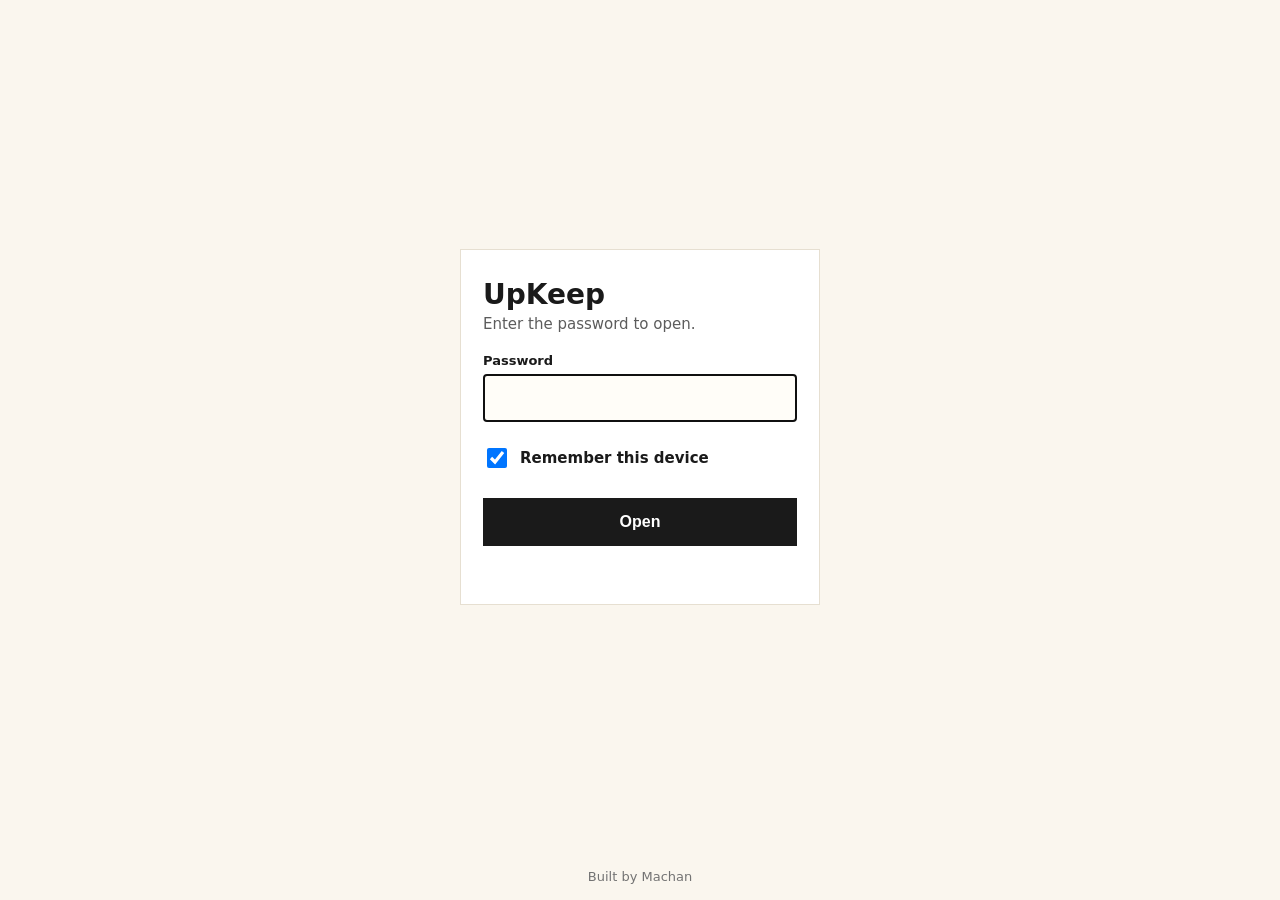
==== index.html @ 94d4295f "Footer: Built by Machan with no link on all pages (remove maxweberman.com link); neutral brand-token" ====
<!doctype html><html lang="en"><head><meta charset="utf-8"><meta name="viewport" content="width=device-width,initial-scale=1,viewport-fit=cover"><meta name="robots" content="noindex,nofollow"><meta name="color-scheme" content="light only"><meta name="theme-color" content="#FAF6EE">
<title>UpKeep</title><link rel="apple-touch-icon" href="apple-touch-icon.png"><link rel="icon" href="favicon.ico" sizes="any"><link rel="manifest" href="manifest.webmanifest">
<style>*{box-sizing:border-box}html,body{margin:0;min-height:100%;background:#FAF6EE;color:#1a1a1a;font-family:Hind,-apple-system,system-ui,sans-serif}
body{display:flex;flex-direction:column;min-height:100vh;min-height:100dvh}main{flex:1;display:flex;align-items:center;justify-content:center;padding:24px 20px}
.card{width:100%;max-width:360px;background:#fff;border:1px solid #e6dfd1;padding:28px 22px}h1{font-size:28px;margin:0 0 4px;font-weight:700}p{margin:0 0 20px;color:#5c5c5c;font-size:15px}
label{display:block;font-size:13px;font-weight:600;margin-bottom:6px}input[type=password]{width:100%;font-size:16px;min-height:48px;padding:10px 12px;border:1px solid #cfc6b4;background:#fffdf8;border-radius:0}
.rm{display:flex;align-items:center;gap:10px;margin:14px 0 18px;font-size:15px;min-height:44px}.rm input{width:20px;height:20px}
button{width:100%;min-height:48px;font-size:16px;font-weight:600;background:#1a1a1a;color:#fff;border:0;border-radius:0;cursor:pointer}
#err{color:#a12a1b;font-size:14px;min-height:20px;margin:10px 0 0}footer{text-align:center;font-size:13px;color:#737373;padding:16px 16px calc(16px + env(safe-area-inset-bottom))}</style></head>
<body><main><form class="card" id="f" hidden><h1>UpKeep</h1><p>Enter the password to open.</p>
<label for="p">Password</label><input id="p" type="password" autocomplete="current-password" required autofocus enterkeyhint="go">
<label class="rm"><input type="checkbox" id="r" checked> Remember this device</label><button type="submit">Open</button><div id="err" role="alert"></div></form></main>
<footer>Built by Machan</footer>
<script>(()=>{const D={"s": "h1YeWA5S7tHNNgfrOtWNBw==", "i": "9MPF3lb+zRTu3Bi3", "c": "5ilm8BU/gi9oHfC21e9eV3HWlLbE/8GfpB2jlH/Ojzjt/d37U6LiEL83IYPzbrGFwWMDp03n46TdaG+wJ+CUCDU4bljtL9c/CmGZwnZU0n4gbndQ4tCaHKn6WN/7PB1tTDMLhexNmlhUiJvCiCKDk3QMUGu7tckfXdtVNG6brQJzxw+Cz1mrHDe9r99TfDwS9PuZjjjg+ntX6anpfT0KPvwLy2IXWnvEo7kAl/T/4FBU+RHfzlLuOd784VySRif5rmKIxAs58F6gdQ5OMuWQoKSusGsLIzbnAMIP+DtNt0Ib9LOA2Bp5dlKRFEZSPa0w0t5t5IhW5LKS6AjsHMBhwXD4xOVf3YJLk7qmc3voLjjrzCDpIOPQKRuzk0kbwPTjk95DdOTD90794TXfoPJC//Ezz+jq3j3Nm+6xcmocPR4oot5ZGA0wAqbfiMZ1ujAAQB3M987wNKuLKEaOO9elNtHch/S+J7WTf+dKE425aFelT8BoCP7RbOMCNuJoXwnXqJT07IpYc5mls6G10CA8+ectB/xh0gjKLZh/Dze3FtjXaAqeCQ2iOMbZg8ax/CH92HRi/UfiONMK3z1l5c18lHV3/q907VmPwNEVOrMllD3fAPBiUtTnw8nhjMaKeY8J5bRI4S/TlXA3H2vmOYUJozPATkzxEFkKzLXAmRY4Z2IZzMQSvo8dOIt/TFNtcmx2OPDY6Y54r5GVKOcW4ubWjez49p06D9bBE0JIOG/MuzXokbGJy+v688P2iyl91WzCQQSe85x/Qgp8rT9bb8QDbh4gy0r3nyba6Qx/T7WkFu1ppcrfRAgCX8GVnSv2cCb7gF34zsUoSrDlBN5s7M0InkNrBfX5mRhwUPgHQjvtSttLexpOG0COFoU9xyU2L119/GgjGf7BWrgPB77aM6CofC5NJIyju5KWOHlJva4l0k8io4t+25AMqk51gKgu2nG0zTR4Hk8VLuUNPiIACVrvFDyK7slnkz/8ob2LMzqlKyrf46RVSuvMdMh0jeKsb9bDcNrOoXFO26hp5T7njB4jbyhZ25T4K593NqdSGQ11Hx1UtEfLstt6SNTSly5AN3MIvZAZtFcYyVRbVifF/[base64]/sYzkM3e29TXlf29zRBtqRd25BPnZANx/95dLpn0iRoHEqghYfFyujteeA1tyKsfCmRDPR+88CfUOw8UzqkkvP2Xa0V3pGQa1MUMEhR2kz0UugNIMnXiC+hmiRA4JLwJ+E+kODVWa9+gIlI46EanMEa7msKFcfEmRyb2NMcAXEcYnYCNHxRXtimZ/dgCOWhdDAVea8E2Sy6Gkx4hdXTFjbc3Si1zBbqQU7cQCS7459hJfyEIod93oHp3PSBBu1hXdHcam/EaxU6C++T5yoyLHteyZkb7CHTViSIkSr0IaOWseDwHzHSGn0gWRxGhJ6v6v1MxwgpLtTDsVICvueFNEl0R9SaGx2BTQbCyjjkK+rrAHjWrjG0CDuzc457AvgR4pEyHszfajD3dKgB94kg4aFWYNamPGs3WQ4Ail+VRNZD4AUBlLYfiMvuTkc/nh7MD52A89pabe6pGQodHHeMx9UkIfPJ+l0gIqRlfQFoFSON8n2I1Oc28C2RXsnkRHZsqKoulpq7AC5r8acMuXk4IxM0C9W4bLZT9MzUXs8dmMEnfGKt/J4MqtndZ+mVQhb9+Pd89tT2DHpCvgGLQAIp8hI92goGXv6VdPLzXLBKGZYZXc5DFU49Y2DKZ4wL3gj0BSAVbvhuXDJY3TCC8iQMKkMJAvF/5RSXRUFev2jUNofe8v/JM5T/BZKwPMLdBEQJwe8AVP3QNiookYlz4iJ3/ofw6UOdd3B8g90eczKxQzbWyaeRwLIfXbSxqRxcHwjjHc/TGDJKxwhAOage5cVpTdX5eOxEKRUoqEutqKjGC0hKC/k2UEBT8JdzI5HYLZWC/aTzl1C2epM9ZOqc+vXrmMxFgTiJRIFVGpeNrqNIMnnecktvO6vN8mkEOFjJHfvGYf3pz1Sf0G/Y+XRCNVoJLksG2S6mqOB6EWD7BsjIB8LbLaeIokHcTWymY0s9b+QJHaRpGgxbv0c4h9CX7+twiK5AL7NI6rY7XNTSIcsEEdAWcsnNTO/aIyQ8lfcW5nTamcY7ExLexRZ0VBvu9qUwOkhd9M5KznUtGgjmXYjEoKJw3c+D+/A3mdGq0G05Z3ZFEh5poT91EsBaYWOSzDdbL1pSO2efKBOO9AMvnt5ECG9u4HQUsJ8Z0N/zCiy3HhQRNxJH5FHV2fuK903Rz6HMpTWuhkEuhySQcKYftWdtXEjUyO6aTo6HleV9+pMv/2HAFmobRgLl0hf9YOsuVMzyU5ANlZHen0cE8x6mmf2w0Bl8LINWtnWw/190kqDb9EijVh19V1jHJbYGcwXm9535R0Kuc/BUGi4eRtAIbIuai16PPK4aICfyAFPV4IyaPq0VRdMKSZM1d3y0KfqjGp6l6YCI3ZsYARitHKKLuZkmUFGds0Ro2iHCW5WoyGR+Eg9WTI2YoVQx9DODG/JRjYLhYCFxChLt+Bk2jlty9CQkXb0renzcis3qhqNjtzgkrpSZA+uO5u3NFcQAahbYR1uqb50K4bCiYu4tTHk+l0vLp+v1Rn9rWqeFOP7+0ADRKB5Q5vxI/fE1SaO2zcA7qlxEwvG3St7Lzgq02oon6BqsWXFl7Cvjp6perT8ABDCSdH5w37dP3uUVjlIQSEQeJjpL7BoyQQRDpFRL/WxP5cwqXzUZOFBOe+IR8UNGFlO7V8y5LzdxiWYvtUKMEbZTxn/xF5S7OjudnE34/1kGjewKulrvgohAoefeJhF99cnYV99eiMs8O5n9rUtfoos5+oengc2IvSHPag7e7GAbEHvuNTme3P1A6U7zIAnZhg3aGug3/[base64]/6NZGxVOe6+iexgYjGJ2ZRsLWAnBThdcv3KGnpq2gcEBgZJJXHiOwyNGPsUgA1BqjT/sFsGZngY8R7X4UmTUB4ZYdMILqG46ch9ju0A8XM4QmPTAPVPTKNEhJZrtnt2Bv2ALSAj0i6AucE3uZTSYgSMH+idlq/OybZOlxdjDdLfHJ86rAru4b8Ce+Mc14dFwBcpuULYU5TfNy1RQCqgMvRPhBVT8JRMUUMfHu8asmjESMOHsTt1gSxxSv0ioeqUvahDDAw/ZviLqe0S/1QUed0HVd0x9sWsWkI2Xi6NZNsY4Niq/saQEAjoOXsBifTmUVIyb91SB5ghL3M5BwiWaBgaFtL6dt3nUvq0wND8RQLJw+XMwfsoYb93+BZ0G0WhH+tdTP92ItuMfvl/82qERIR32+8wwgR+hERx0odBf1kWhInx3gfKJ87XkvyV1/IfvY0J4/l3WXYPOTzHkw1IwIoZBaJ1H9w8TSGeSlfTwKPTV3WAW6S0uY8b7yjL+k8V90gT280Hxneq+GH80en6Ilmb87ARTzt7cHSKHEqSCWWuvDmTbPrsaX+dYdCMUkWuy/JTrJYoq+v2/dQCoVhL0HOIfE9gspha+rguJi1G3rkfNhBuOtgB8KsP0zkjA2C2ozQj8pIlLYupmGI5F2x5H91d/KFWoPIrC+2GIkoNwI4UZIxV8+K1iy+ONG8DchpiSe+EjKyEf+ETNapiE5Qfe6NmPSBIDYrCHk54Tjwl3tLtBHcSqqrRZwOzAZxct5Tu+J1k/IH2uUCZtK5jVFvRhpsox4ukGSsu6aaBKPpoQcsKTiwhhaOztXJROvoA2aZuSaVJvOeKKduLzXrzGZ23nFvs35Q0phpQ1SmFxVv2fTGDcs2X5g5BI7l1JFI8vgucyFyblssrX7jEEUNI1JvsPdJa6CsTGjIoCNPS+2P221EhN5yGmNC9rr3Xk+Sc/jBfIfYtbSqdWURT9Q0n2cptadhqE04eMZsVy2tlCCNAJIa7M1fdMPfyUPpEiFuY4I3gtqPtRUrsvQsvWBwXLRyKRLT5B5CspFX+BmL6t4jq0yQHNNueMRrcYKL1y6OjnqaeACski9RCCUS7Mhy/RvTPGsuD7mtFm+xfRo9kD56lN/eg3tWb/RP1Uq56gZAlXmd08Q7BitoI5S8gZ3G8YzQzwl9pLI99ZIadHMWX07Agy1uiv4fsPHFbgcy3FhyEb+i+rA/WMxZEDjtOGKpU0M6USr37ZF+acm/0C1pZW62tpspviyYqrIIeLlmebymZGBOMRg3YlVjk+G7pjS7asF2y+nSw6mmVMHSG1Oh0ULZXMS9+F6nwPpFp7fOhBElzJts3xoliK3jWPGsa23bMY927yTErfhsN6v/Yb/f3Vcsp5SiKaJ9nI0ziKWEFSl/BgQb1DE4l1N7JLLN2kQXOGSUnLNmnYMloz63Nbdr4cITuqBaQ8hjJSqoAi5wJis6P9SOa0AexoyfFG8KvujgkZgTMQnHm2T+qWhTSKuRA23oW1kNCVtx23NqzoTLFPem+c16S5lb5aVMKaiQeLI3TRd+jy/Axk7C8hP0QCfevSs91ZorX+yXWEUSYfwAm4+FNDImt+CQZgxUd7iOOrpsMNsvxVdMIY4qwVKonSZBE6wbCOhmdjfiwSvV8rBYeEkqnpqQqHhkOipGmbMEhsQnFcWcXuH8h3JlnGDZr9/+1TVr9sFtkZX6RwqHI8TtFK7dV4ThH2mhGxYUfYH8Ohdto9L2ruh51c3kBK979rCCpfYaOGYkQKawYj2UuY3+c+nc1GOF++5sNUdCRDf1Xed+89OnC85FemkP2bjaYGjyp9BFNJJLJDf8RaKHYj1dQ/R7XYcSd1HBxkVn9tVofwLNLOggbYlcvmAROv2Tct6d1K4scAzdLdyCk5mlEIFAMEN3u82TzFmLM/ZrKGrVW8t+2mqffcOwoCI19sKF3WalL+HoHz0PGG5jrDf3ckfsPBmjT/szhg2YuZIazcnB3lt8GjrppcPO+uhzjB/tYYgN4x+IFX5JBFLBlDiP+iMdYunOh2Coylsgpsb/YawVyJMKI4PG/[base64]/Qq8C3Rx13Pmx1f/hkYdivi9sjJi4HxpGj79+mNxEWCq3Wc9+zOr74Pg2IPEoCGLjaw+B6/Fqj4PQnayFpnLrVN/VpZMgBEgrky3DMeBlPfuhZxq6hMmX8cJlKtLD5zvNWPmPSWhRjjEQ7xq5cbyvEVrMcBm4dog0i2oHFUzaMy4xayYiC4+fKw0UL/w8TQQm4u1yYm/wMR0CX+LokFV9ngW2mJvWeFY2NRYnlyzrDIsp74SdH0iV75YmHoM0ToV6h1GURtJUKPHMUlpw9pXEKv03Dxi2kPgzLmzztbfOP6/l9CleBsFVsa4w+SXIL2G2TlnpnYnuMsuvDyM1eJVwfTpRRS8SJOJ7LeHhdKaMK2D9LtQGmYPnlxE3FLh7bMsr0TyHXZmqRn3MDzKFKhh0cIxkjb+1Uv9lP7zTxW8wGwFv8EDmcvRjf4wKJvcyrAK3pMFHqWItSpHHz4jKSTLejMRsZZALwV9ZaUj/NJH1yujQ94y5E4kqrgjg+PXumOq2MqnB3fi6lA1z28zeDQd41aHANGGY20/sv7zp1W/sAPHwSAgDLCg8aY8Op06PTweyCIKiSWATPa96T8oZj/qTXp22018ZMAts6MQe6736suoH+fv0kMnQ6kVL49CV1i1dw3zMTKaOpQ6nCDu6xvIudGGHUUA7lA8tHOAY3725seX/i7sgFfOArRYvWHADYfIhDgnSol7Aw+HoJWr7xtW6vs6wxjLrOTCdB5h3eqfSnZEKNbRaETnSfZL/JniSz+6kS5BDzc/ag3xXVWaVScZOeVoJa2qGdkVBXwmv6Hq8tqGpc/B7yH85h4lb7arYvyT975DLMeU75OihRYfnI+uYdAAufNjWtjzn/i1Gwj5EzZwhNBUkJKkAhsCNczbL7Ol6JPvpyZo0bVgXWGtPZerq3jKch+krIeiVUlRRhx5PfubplJ8LfQeU45Iyiv0xflAq9CkerQDQM7XXYXBWojNCMFG4yM8lVXZQ22rjPhskQrxCDr45DPc3CmDNnfdmRUCkk+IT67zl9q/JK0KMSRSbOhcjnH8NWNA2qB2Ykm1T9dqRsB8wG6Yia/hOGeGjmHBUUBZf8Rf1+A+4a8zCyoUezWX8hMJW7L/vZduQUUT2tK5lHuM5WItmIS5dfMwhFxu0+wYDVvwdrOYkRLHDtTfYhyc6TU7tqGlMk8NDVQH3L4JWlzgt1+nShgncXkdqPapXvrgXe4EqphhR8gqWHufGz769Wy9EovmHaN578k7obC/4FwZZO9Q0C7vYS6NgARlkDI4cCT+47twFxyQXc4M9d7fV4ia/aFbOxBbbnrCZPo709D5dimdX3y2z1hbd2OVswxVPk3Bw0h2D330DudbxXM6Z3DLJFdEvPHAOb0cU7xl23MW/5z22JWkw4ghhlf69TQiqtlR3FUbcRJCj8E0JBKLTy7zZUYOwP45dPUvEbO6BvQiw70X2J5pNh4cP/qNXzSGWJ8Gnbv/vG5+tKyO6Sk2/ARGviQPXEH/h2bVdCnwz69owxiUxfWKYfU3NtpoYKOJfjHUQ/Fw/8wLQD9uCeGi4mFUGwkLQUSr8+9VLOBNSTHcibOg1Ei4F4Tc4oH+WftFg7q6Di1lTfVrdJOnQ2mY9ejODkNk9OAZIM68ARWKE9x9FBMpHCL+KqYDA/9w+fP59p1/LPmRqpGR67Ugd2sLAP8LoVsG1m5xwHbE4W66mxV/iMDiLjBeuJcmpvEy0dJP8mW5dzkbVAdmAhfzdO10Xh8U23Cif8IPlnhS4PMRAa2YS5GfwMvbgleItUQtPPzsHoy4HOEWhofAA3DNp75BS6jnRID6ItWXDie5/OXJ6lArQplY7k3bFHLw4ScsBMk+/[base64]//t0ZBRH6WD83GpiusQj/GqAUEFdWgm+vSEVrxzQyunOIsVrxBoaXPn8sf1DHtYt72a3TWrIu2cuBZsk720COr47STICZGwEkbdFBNvVOSWyG/rr2892n1UrHsR9zzAWwkSAUhQ+q2Z5eeYU7flvftABJBRex1PZOvCnDX8r/msmLC7CzNrMOCWaHKpog0p4IMkOeUHydh40zjcNc6YK3OKcg38o8QV83/WVhJNJgJA77estXw8nECdjb02eqXFZciIwf6ux2yKKkb2MbH/V+2bG5rdLzBP8WzI1xncYEQy72/lI5HacWBAZ/hKhxkD21+7/15NBVnsCaRpz8GWSuf1HXAMmoyW0XC5umNsi0zDbRDwrHI9n0mfkYA1np5oIHNpxWVlHzvq6CbGhx1cPZxFMZCA1gAcjVt5uGqSHLqfB5vuWETO5360jX2h1zzRfKPLCRxYWczUHgSbLQ47r0iFOq5CrqndssQDw+Pg8NzsapyLTCure/1D2Et63sztwo+Ftc5LfSjB44iJlit4UdT23Ika4TqYnWDMJ7GaZadvFnOtvzjyxrrI+xL/2qTwTF9tEwi8YaY3L3lIDmuiJ/waXcT9+GTESkeEebnXvIjRTEur5F8GwY681QYx51vn5X4pS9+2GHsb8LfRq23PYXUkf51ZEU6xXOMyXn2OgxsIIpBDrLrGAj0c+/rGxsF+Q9jpySbEb26U3gTkU4K0CBg0V/l6kaKS2k0QhMFC4QL8+ZPJEQL45kqu+SVy3W+MmK6UJxXesy7YiRrRkP5f/D40+jwiLMhYt6rspGm4U9Sjc2hlZb9+EJnZaWyk/sVo2aNrsT6yxqmmR/9i40bY+kf6S70s+m1HTO0eBJFg6zGI7mUZE1XGvp9p9o5/s6/k0R8J41Gb3+jG0FCkjQf6ypy7KACSVfyT8gsDTeTFBMC58OJf5bmbYlim8NYc3o9ps6jM441wB+7Ag5o6JT2gOBlFnU+dPqRI6kJM26cfHdpvg7tmz4VTbPKem72Txwv5yv0PzzU0b2r3t+j72QAU5xhdSFz1xK+BP/hfw53mhf59seTGscFA831bJUcstgnU9GKW7OARekQ8d4KHO+HuCF8quZbMcenrXT7xnhdZuC5pExb/44+g/1HOldReLJ9Dh4GIIFlTAizeIBkv9ly+wfI9pzG/N72aqI7uQMxifDqT5UA+qagfN/ceTbQEbo2AIV06cA9NGhV3AqsTpwC6euP6nM67Z2uSV0a1n1K1eaDd7mONEVZltP9N5gietSnNt+iy3YtAk7LNsextZe4wYQOOrHb2RDrSGTxrvcbW50i4Rqi/[base64]/5lfNtzP98obLQfijy4gIMZtj7m/0XfSkQBZWfaQevUzHi8bxn9AcW3pMZrEamcOgYIBXWfHqIquCG9g1G6hthvvveKK0lZ2kJ/ZhsdoSxUpCRxMu5waGYKCWc01bFhvVJ6Is7x+MgWFIs4Hmxq8rsRCTQqTWEGJ6HBvW1XEP77d3BkwbUZBNUbn+NXkA2/n1pptFiwk82Jz17IgSnP+f7E3j64YSvdvW1v8aJp/tSyfJYkPh9JbEmuHLb7dohNfdzwVyx79t/X/cq2onNpxhz1kACOtuO+U67kgeuaRVeCoeqFTvDzptZttzLFLa+T23h9t9qkXQGj1I93lWsbgqxqwEtWZJm3u0Xse54K/kyUpRoNs/X8vuQLtInYKdmDStpFtmYWzRMkiBHFufXbGQJkHTbXlwaLlFMk4FJZew/+LEo+90OjUDtrAPNtKxF85zvQuHsEVZff8Q2v4yaKzEnG2r/J8qd52eHyDVasdctFjwBxqB3YF7tYVhVk8fkBG6BMRLv2GRNWqbz72/k31TWqTvbP485WXjSWVHTGhcLmC13v9UpNSKc9PLo+R7aKok3CpBW+/iJRwGNlyyX41Ne2DbxACbEYpGUkE48EsxynwNDA4S1tc3nvCRd3ZD9FImiTSkBVVpvi5avJL/AFTwkwYkXA4qsH/8dwkFK1cPSZwrJq0AW7dUrYXfyFwzwCxiVhZ2s9Dfrh60iz43LhtPkS0WKgIne9A/LOncUJJBhNSdrexvHCO79cp4muIQcA1C8Rxgq14aTIoT/Ydo0Gc1lOW2JbOcyeZqV/y+1gK8v6MPjFQLZj3cU4qW9IixVaj4lW9pZ5m6usm07qfuHd+a7qPQIDGBWAEie7hG9pRnTP8B0b+3unHM462bPTHWFUlRvOmRd1t4qB7Y1BNgua7U43oKQavj3nJxCgo4ItfZOlrGtTD7PL6wHn/PCrmIoF7n26Rv7TUJHXX0/J76R11wrxY79SpcIMQGOe0HkiJaMa8rETi+R/EubRQhmEXK0HJBoIYTxshMW3gkoGVBvdHULZkzSpJGPPtyCUUq+ThHH9+tbMegYTAOWpafuofWugn6dqqwZt/OkscKDh2ZlpLBRZSQAmKPNmLZ/cviZeeQ8rLX49b2WkwIG9MuW5TOwqR4aZCW+JBqT6Lpr47R9cBcwT3BcZS7U8qxwa3pgyFTde2RBm66pbUQpmH3B3SDjv6scsR7fMTYSv2XtbPdzfX10PniwCoIPlnbF3/kI9Z92FKEH38EqD53yT3kldrRUJ7adYRbEgJVFLk09pB430iZZw5BzZBNwlOwSIdL7hHmkN1mXq5gzYyjCoQeibdxrzvhoCE/35kcy0o10uoai4oap/CXK5AJgU2AGGz2NOSqjTlh0qPS1np0oSE9WceTRyv/[base64]/xfEljJE41Ffz8OZpYAu5sFMBs1lPpZChbHJ3jYY+yj429R0fvMTnQkndbAtlMUe7/OfdE8P8hzvNFDX1HQB5JVahKnjWqbo1IznBzRz78Mj9WuC0zI+SZPdIHBPDz2S6bdqxwL3jw0Ny9SoO0MLM/ZtV4YK5kQTzvhLDAHqdDcY6XR2dceY0mjQu7OHFAMvp41cfgbdhK/gDQXPPVvPxbRroso+/Iqaeg3D6dQrupDeAZD4+/BY2wi4t01Rt3naJ6tvC5PX7FbpY5ITVJ9bqLGx7ihlNqDqij0AnMJz5GfhTfW1jfwG/[base64]/zJt7m6bHMDyWSkAi5kMLcucv21MSFxL2iihLIxFO+uX+KOlYjCWEf36Se9lBjNip3a0/cTe22I09Remdcp+WazSvNB7pk+c+s/5E7kYm0OBsfkiWSuT3O4sVWzGQo9LYydaXBT34jC6vtSR6u5toqM2oeVmRbqqJHMNTJlfbSlbG6Q38hzO536g01Bdl56mFT/NnUsKLvg/sGaTnXQRfGoSbjT8BTdaD3Mr5yMFgXjvc2aDFEKPf9l2Yhl3MzJ32V1kacITzAn9lfYDuASGN3OKd82c1ifxf4CO4C0LjLyKKxly2pe7l+hbiPeG2kth84Nk8z0+9wruoxZHnFScnxgOudbI2L4Wp5NuLhfxy8Pg7Q3Gbf/cae9eKfuSkaIWZBPWeMhaqhzKR3ZklCp9Ke+SztcEfYviCgem1HqLP2yAX6jd5VL+Sg9c6rUyRGtcBjq2tlgpSHWLI6qpBj7Fmlyv604BHUKHBUjb0fFHETRv5nrnKxGWuPgpGQ5uf/7C4c+/[base64]/z4EzszQlOrI/Sry5G/sEpyi+IoPc7bSgcJMbLpaj8S/N09+p9+DoNMVRuMBuFQ+ou8E27a53VxzX3THZO9jcnoo5MGTktQrY8ubeZenTIyDRY1qOt43DCrYUcpMSlQo50uL+r1YN9pz8HzxcmSDCcGZJ3K4puqT9vXMizyUtnpW7nhQDklBtJdJRojnWVyIjxJQ4W/JbYnDrta9efUkGgBmF63yDA4OaB+OKJQQRziOywKPTsTejAn95nhygpGPbkDM/9CO3jeeQrYdMLL+yGwOSWGqtWLisqAdD2K+vnqCdHKgj9vRWI9kZkG2lZN8q6q+7DVFQ0AIEkVOHZIkpVW4KMdVpgkRT6DHarbccEJcpKAaxODfXmYPgHMcBXsmo3PiwTZkk55gkRcTVp0rRIgXMCXj/[base64]/0gUYCtwPV9e1GHAfpFxrnTok+UyTEcmpVkFY/YZaL2rp8gQ1VAdZnod/z+NlQ3wVgr67r7Po5T0ZRccjnDZE6F12OA+xcp318QfaBMlUI/KyCgKufJ6EHijmwL96HtxHTak21I5rOKoGzcbvnPbxou12Q6rsJ+unFp2VhMbVHxal46QNIeuKL1SDJHed3qYz4CXGZCc450xIY/XVuc+25jOr4qvNCMP7J1DrLpW2aDPVRtRK6mN5AoYA8LHbmIhZOSLy8AVcoMm9Uj5LDwadfxg5/QFs2xoXCJJDHnbGoPB3QwX0FLMJ5zxyKCtbsGE3cpyyT12iAcTOMkdflaYgm5/SHtY7SMX/2D3FW+e8xdzPJW8EdueXC0EG9p0KnG6+XRDba5i7BYHA4tFAx2pb7ejbytI/BakQaaNy9XGwvd7c6jsxaXFUi/rsCSTdKulDs68DpGJXVzAmgkNLnMgwH+RaaAqqF9huEOaJRiDemlxA7OPnsAV1GobZC+MpKvAVldtGOK8Yf7l/Z44Qi7Jd5fRyu2JX0rds/4+FGOlviCLEv3asYXo3+K4s3RlXyPK0xXq/RqqzOIorJwhT5cYs7nQ2/akTMU2FpPKiZuc+Rzn2R2kRw5R1/zBqO2aNiwFIBkbgWjarQo9jLrFZkFMQGvxrqMFoE3A4bSs0v6Unuul5Iyjjg9NFbfPNPal9OQ+TcSCdDFVQYxocaLje91bu+4j7zxi6V3JfJHhVC0Be2ThbMB3dQ9NR8mYxU9CpZ3GLtfhsr55goDdPWXw/6c3TdbzumVHlJRvL0Vu/s1iq5yo+La7dfZSqM5vPnSzXH3RzuzkoxedkylmGYybjza9Ot516jGDaJ/+5tHVbocxcGuDK+bzfBsjTSxNVNmqKjJoSenPGBAFGb5q+iVIxIqHoB2Ka21PpYsuuJQAXy5gFDAUA4+Ij6bZq80kl/66ZNf6d6Op7GPQEQcDuN/[base64]/5Q4z7YeEqNPRPpwxGhcj7Ec2gJmyhrLRUwhtxG0BL/nLrbF6WRYnqEfDxmNzkZgl0YbE0n4Rxlzbu5skfCVV9vy2VHXF09q5GCAKQHGD3M2xk8mzf5T/OCuB19O5eApW4nOQ/vv3ufhfyw9+sV27UEh1dEjIGsNjJSYtzGvOCtfMmIS6m+U6rlOXYRp1RA1eqHV3EexGHUhB8zwRLiTfGkSmWd+fDKWtaI9EPgMPAjld+Kh0I0vFG7/eYZ3SFfQpIauQ5YvHXXAxZO3ht/NaxULHmCUOKAEZnJhZK6Q1kArQg1MJyWLgQE+aeExtikk/obgFv4XsLCUpTqZ2YvSj/[base64]/s75Ou1r1JW/eWD4sgwwclxRLgzNH6G1ZzA0ucuAsr6NV/pzvk2p1EIKQIzeNmYJ1bbUqcu6OaOxwCb1lQc7pGpWwwwqXyNckdKeFJC9dUjGaUAY6UstXRS5hGmE/vE9ABVLh2jM7SjgpNLMDf0RN2RVpmqDLq1zqJdVo1TRW4RDyZlvG7qrhLDMNYt4lH3M7KMZcUkY46AATDIcv5fyJ4jZblS4OOU90XqFfqEa8qh6BbahmYV1s1cS/B3zdLk/7J5ucQk8uAHZtxxx2lFXFAHi7hI3n+iU1vMuMn2JOa8jkNG6efcyuu44GjiyfRlNaQBo9G8fWdtBI3k5Ho23J2lPM6Z3DvbjA2PyXJVRQNTagM/kgGaq7XPgy2g5yuckHsSK8qCX2gmfJnlwC6ZuOSXkCQU5YA7AYL9xV0WJEn5tqJZzJxKuZxS6AV+TWy/garJQ+msy3G3Y8QQD9QMHLflH+g/lNKX8YNyHOt092Nur8C4WrnuJtznoI7fEL62jGEM/DTuiQS0kUMGOylOD55SAx0kq7f6D3i0NMVAhGDKNHL8Dh61m3Bq9S8Si+fmIMKIkWn73YqlHWYcgBA+vkrthVLWxTGefJD185p3sfM/g0cfH3dTWgTX4E3Lcpd63sBB5zbX2bAfahJJxDwXCbmZYGDXywCqPGFeHm050x3c3zEeSSgj95fhiFx9yGyPmSFiKeXfKnJzkoE6nVzbqGOiNuIT5ck+OKxwLzlCz8pEqen2mM7mwN4GoyFZGlhOwGUhSni4LceMuZoz65/gBQqKgy7Tbm5gaXi8Dsok43e/udv9pMrLmE8wFh3IG7mqTUWCKagqPG9yP8hakmrJN708bKI8JAlakU6mYtZ0fqWv/ec4AaxExSijpGMSNHqNwvonx/DKR3t58uhdnY3aFsiWG9ud1GppshoTWBRYmpCtqOhIoE1R3+iWL3WKWGhe0Y2yJJ2elU/ShU4st4eY+jlgmT5KuTBEbqL6J7Rq0DN2qgxmNwPNOLe56AjvahHJ2PTl4riEWsqkzT5BmHkCmvqXTR+1C8BCcwZAlpNEDW69/4n85xA2LJ5uhOdaAjhNrtoSxpOQs9Q8k1L7H2uC4eanRBMGPNZhdYtpPR032IMP+5DRNDlwLsQXf+dCJzSC3niZzwbzP5BQ7EqB2mdUHr/ed9e2icTrXqLtwAEDL0zhQSt2fYcSU91E2Y2JZ4unUEqepr08teQOJb6x6t7lJi1YN00F0XCi6JE/w3osXEX7PFrCAAMdHXftEif6hetgKbpPWirbounNbwy5Nu33C/nMfIlZr1AOFSMW0Jr4yxVVQ33tpwqhIakImvG4o/Bbt2DxW8aq2VJ1aP/aBfa7BrtJGA8MuMadDeUlz1y1K+opDpHo1nAcfcTvqpI2lNcESMczLgyj6vvxK3QDzYuj3mBGRPJBZ8KnfHljg1SjxzhN39+peFz+Wswhkr6FtuqicV1A4J4bqEcIFV1Qh9/yJXqfGpknKUHoYRjjp7WWK60CbDLb1SA4cHYaVroWCWLnTTZEjDRJYNyliyka0yT4TUxPMjh8jqo9+Gg2WaNe5TJWL2zRlQSwhrFhw8CWJJ9eyyQSDremjVqCBpO+7fleTZJhyXWBdojG5/7+dpKzB0fL902lUqJS78CeZe3ttnT0bZi0fM76zZSPjRQJWWRE0TLZ395ZGns8knoOnQF0XkkNR1sIAKmhZBF4JQkmY1vmbwI2/2QVzYcdi77ogbEkmF8xnl9rM7x4TX8Gw5pQXsKJ7EZgEBZjNJdmE+0GaCLV2/sSYqoLa7nfBevLnCQ/9FkDb7sRZHS9E+zi57oylvP2wae4wY18zHLW0Z8/OdtVOKwii13q1hh7z9s/NbCZ5j5i5s8KsRSdaX3RqJY5mvPmRtLOBFlDMEFa2f4VB+qjhNpZPrdaEaQpA4Cwy6Lzz4aOO+jAu1o87/TVhNkt3NFvSoeuejQEuPQ6uenvvzk8/luvRVDII9NHYecyDbFSlxQUyerBGmcTNSnc0rwEiIgWjs41aKLtlFiMpZxWW2Yc/rmGhRkUtGSadGmRmxc0WiechIk3V8YplCiZzLrL/3g+Mt7WYbcQbPkXrBiakwgoN39OhmpUJt5eY/kn0kf4LNBS2hA/VLwiljypNNbVhLCEQinzqEb2ElOubK+dujLP71mHCkfRtcXsEjLjXtQWPj6LxqARlCdh9+UK3hBY/m9ichV8Rv+S2enBu2Lfv6dTzKvcvynYaaryfLM4HnaE0otkrLieUhm3qTjcItuf+tT+P33hwauGsLP/Xfh+OEx+tejQegsDVH2YjC3DhG2myh5LvfWCCsaZ7xXQgn/W5JOMtaTF17MvE867Sw+JmRxQDhOhbXF3rlXi7BjIdKVlxsNy28wANPMlqk0zAND0+xGJFOrHTYyOgH3IaPVNORsh1eQDh25PHpAbLRgTHrW/[base64]/223jLBikVsqhzAwi431b7fJbLWx0t0FeyFQi3s3mMAzZp3GmUFbLmJobAIAgJC1oO45qw5anL6NL0yHKpLBjDCeB94TX3UUd9hrNEaouCga3JdE2tmE/kc8GPFli5GgwxXtvx2ahhAmDzoHIQ528ph97FYi0PTQqt3pIQj5RE90jvPjArJwQmDRKLoa0c78hM23dkBMZab0pqb2JMwoYGgNWU6FQYYbOfsEKgk7c/5eILPQ94Uqeo3qN9jCDnsnF+zgrGt9mlI1iLY5PuhXPGs8zymkz6M/+05IrlTVqOV1TEqcozOdJVNYak7cd9c/jd4uvwfaiT2VioGKUJwNxaplKtCxC+81xxOy/0mOBc0fmGvlNZ3Gw7vvd3X8ZDcGL7p/[base64]/[base64]/yu6d0FQqgh1TvgSA1Ul9fI3N12/b11kgxacUqQTlRolvYCuhy4oRujE6Q8sKPRtn96mG3lTJ/zN3jymwRVx+fHEthXrtEFXkSAd0iyPQhc96mmQNAQIq1dcFzVkEfimPCIUuNvaSa0Pg0QI9VCDdQdbKcxW30cjzwdIadPK8UWmQfjFEuEIBHh/pyx+aFzFYPQka+RKACw0FZK0BdntpgXMly57PWQemApHskGLa8hHorNWPxLvR4jvupFDQwEK0/enNdg+Wdel7eZESOWagXorzs9fdvFIbomsgdyNlLXDnIavW7hGC1d8ujacT2/[base64]/fTsMWxZlmEFcokzlI5Hs57Rwbhj9uBTBG8/[base64]/fiK0DSfQltp7VyL5WWP4FBz6E0n3mxpBQyeLN2fGHT03+m7pUPcoJxKz6aeHMEqf2G+ygc9fUA7ndYJPnBINc7k1HHxN4QJ8mHQcEnZnVZFhrqpZgl4jR0OENwhjEia9oAqJL1krjDYJdrGtbnvRTwNk8S1WwwoNna8HeGzFr/[base64]/3RnfEaCr7UzwQARsvxO154LrPzyVW8mqAIfPKCvWRAQuTHIiu98CJepn180s+2KkfEXQynCyoIq5pSlwMOdkWaJXS4vKu1jTgbem4aYQKxHDiaJKwYFoEjma/UW06UtUwX/xFjN4G1nL+iQN6Wp9EkNCvhh7ltOV5tYPpOI3lf5zY5qiLb+afPeo3OyFc0MekcB0RQZRffH+kuo7MBxdlziK4y4jn7lW8FA0FYOA3BjQkHYAEipQJRLq1/jR87USAY/wjjw2Cg2GhSfZByKhIOYtgGSNlBwcFCRfR1jaIrG21UpGpB6du8xVkRW0GF+yPVldDivOw034vWyS7L57B6AIY2Z8eSUiU+RGNNguaGyDEVheGC/1C9FI1Iuw7qaArM4nSKIzMCpLhluCAibQtqFrP+v1uCsBIZVOqfttGD0E1OyIV7/S9WKZdQsIZwRslJ3evh/lCb8ALZXXdSIJiODRDzYs5kwlCrGhsWi3C80iqpeNIvZrdjSTK/ZesRjtGE9k/y8OWco3dwp+0fP+icMbFFfI1CW71nnqKSjQ9Y96/WVI5bN8iohsLhcBdFtmCh2/a2Wg5xXkayW+Mg0Rxanu3wVSPwplhiq4qL7y66scvHcSiExRS9H+fC0RL7Gi3nhvqOGsa5d90mI6UCnwwe5mDBukFhKvEbBM3MpUGGeyO6RgVv/NTCsfoSOtHiW0U58Rv4O4Yela9E3TlWCMJEzWgi7HI7AKMO+iFtmc3zKydJ2Mr9u8zLMe7lNiooOEy3dsqIQNgcAN7AwEe/T6C11htFwCU/[base64]/fPKLhe5iWehJMCjCXz8WZQZ5YN3hvhj6e+CoppuqCaqqww1g4/kF33HIN6glligVGcEnlH2ixvc+0/qVSKMJ2KjpSlIzwUkSSA3h1IaAZw3QgRQ8KlUSczVwzT25NwKXQQK9souSL8wcyxFkW7cpXJxx6zgMpmiId96r7RNwy1COeD/6weG5W3uHMoSG3ekUjIsjkQhxMSlHi5t/g2sHpNhhx+LvVRXMkX53xU2O13t9RzMzFgt67cyERxw1PDEGMEMLXEpM0skwbHwXjI8KboR0FdPXJYYp2X61nvtKx+Tsvs2wbmHwvMqAc31f0cTQshOLI3/KLIWC1q720lhjubN2s2pNHPYVboOpZIlkP2FUzj8pQ8GU+QcpnUfqiouAEWmi1kwaH1JZqeUC6B43RC7U2yuTiGtqBY+clcNKEoW/uhMBOSfXAULRglJRXfpR5BeYn9k6usmgwFGiTJGr1qIpLBpXiBvylSCg+7LnK+t0RUB8smoqfSasyQP3UDoBGyJUHmYN9ScXRNxKWrxSnhkLwtevpKJqLrKH0DMlBnrtJ0fK8w3X4jBQv8P28mTYkfxxkOvFvs5W0/0ia9A39NWUNTgt5csZQWI5NcmZ13vDfna0j2ogbCjhw9d6R1TWdYn7J6Fgf3GoUTI2hdWplSRSlwV4xZ0o/4fuFT+MX4CLS6Np45pPwWnh09Bwpue3yqgsI6kHHPA/lae2WBi4R/HhFZ0PHeWGpP+N+bUeEDkuBBgIfCTcdBE0cFBalNK0CxGuHnX7Qnj/OI+7KbSNw0eLP40SGHq1QmDAdX1BxIwIZun4/EYKVwP+Dpjvz7t/UAoamOa9ysB/CvnOYmLpJPRGL0gkNNL+gvqHstQyVkXl+3keP7c9pLlTRIkrt9lWqCaD6Mi+1rE0bInlC9nCzsGxk7e6sUMGGqYkNL37qjHh7NE55hg02sV0fXil5UmbX8BBDNUL/f7OO/T51jNvjf9uoctQ1/LI2RZhs7a4ACvRcM1vSti/[base64]/suAmCZJ0jJXCqBSCHDXJfAtdY9D1y6n+1T2N+h9J3r+MQAhX4m3orvM3zSgfMiM1AqaLRRLrra3rMj4/ndcILAc/Uany/rbzhjZTZLmqMy12BXFrqp7vk1U9wSLOhztxyuOpm9bOxWLDYras0vGIOzhbsU2wHDNSDRJTXJWrPX9iNDkqeAZFaPpCM1fhYZW6gbhobvGZTPKLux9TB5Y/U29+Ag1frA0NwZKO0kfLTs7HFc/CSMe2VfhG03HRa/Kds/R6NCJudmtFzwLy/wP7t6xvwPtcO2T2dBRGOUMdfZRUQsZEeelRvvVfSwymynBP1fBuQDE7bGPkteyPIu3ppKWg5w7sNrCNE/[base64]/bKGiWLjybLEytUPia7THkpDbjKrqMPT7aKwNuWsPAKEdJO1AUM68O4powcH/ihMylqfuhTe7XN/4H1f8Oi4yB6fJbYVoJEAz3XKoS/UnRzr0i2amaBw831IuV2ZJc/epA73c76atb9gJUgf1Yfue6ETrOkYOfhsL5eKVHLuxmfthQrhIJi3LmmknvUuT9d+BMvWkwPhO+59fNY0TGXWaEPUQ0C9sA0ZP4zRPxgXtSE6sPicBJJ3reWEUlsJ7djqGlHHMNGuXLOKEXgcTq9Or3Bl/VWjFzYPw7ZgT+JyozFcwl803D8c+eziC4H9awqX3me3epvbUa7fNWyTBzROtW+ULvZgfP6XsjCvfqqy7VA8BQrOtI81kIIUKRZPK7DR1GNMnorYNn4T219L8b/3gxjVDUs1phklbdor+YOibtARIRslYaWTG/H69upHKXRKPMRAmvIWnTWlVyFE1mES8KbE76qjzAiQxjchySOWvCHgGL0mzIB380IWpDtcy7ccPy7eYRVxoJIdCquePjbj+d3ANy0UcT4dzho2/q44evcCcfZiYnYdB69utt0E7OGmKr265IXcL+FskhW+Xr6mLSgKiaCAidLhqXQHSGR5sqIHO9IZzUrhAh30TkfgHgFHHTe/vnEXL74jL8xV2XFfajIfxk0sru8SeoShK1oMH/y806+OWWfUsMTkNFjKw9C/XD9byXXFI1IhHyBovLUxhDA5EpW6CwgyP0AHWh2X3d/[base64]/VU0Kgjd0TrZSw0JJX/UbTmoSR6WZT86ifd6kMASLFfKEH5ZDmBtv5ZN090OIII2Uh8GdD3QXiPLyC0bImtUsb4UUIaQ4/JR48rZV4t+rqV6+txldpP7ukiUWi4bxocojnR/[base64]/[base64]/ptBwX99eTO+Bgv2j9kLb8bbrF51LN6vqFjTWGaTx2VVUF8lOXuKpBV+NHxD2X33vq5g6nWiTiL9R4Lj3/fjuTxj7WHzVCJsC8HqiQQMY+CAA75lvlQ49N/iVnHZUuxpH8k/pI7PGDpXM8UkGD2mTqTwMNezMkUQ9fqZN2iR8b4VED0UwxE8VJulPlzr0APWjJwlECZx3m/2j4gx3IHC9rAPFdkJOcejL7dC4dMI+Kpow+j/ewsBj7bk334emIO+YM+x7ZZflbcUqxWC1eTDzStTR2qQH5zANfRBfQkyDBWw5Slit7OOQGRygog+CRxFZBuvvy5eW0nzX/pnyEFpdQOXSwmsdhS4DWcvCAxjCvw4t0CwzCvbqLdLBEOqJ1w1zaoJtmWdMHP0GyUDCtpl5uzYfiO2QF8osTFNhxV7cb7lxvqZufWDhFykXEdy67AuAzUpSf7siOo4IXyF/jFrJUS4bMoT6YbV2nxdGL8lhiJOheJBOFzuP+4EOjRTRVdNxXWOcb9ejioAwjLgpH6sjmdsGnM8txBBo9JunR0Al4c9pk5znshaeif/n6kfBY4q6tEGe6/0fSw7tAFDtOzCG3Um6UoVaRD18XD4vqm43MeyDMrL5DTIYKL3pdSTX6vsvX6JdHHhnrqS5WhHqAXHcps26fVT61E85PMfkEwM+yxzb5OCw5oAErx+cgGAvkZYeSlhgCB5ASy36YNNFeBtKHAhzC7w60twVScj5kDn/PWAQaW7X+8uK7NfS0xn9DY3q9dQ2/fsOE52KPqaM/s1VJsY1OpX5keeSXGnCwy6qt9kody06bYLAiBNgyddtgM83d2p+upUlSIPe8CMNmMOo43Vuharnzt9cYBWg8uOUBbP1q3YJgfmHmnOO1nIlUxBkrhWjMnPxyah1qXta6co8/FpQZKwQ2RjK7rPucSsGT+FZ9hdmr+YAgumtBLD9gVMcM9efvGEnStIUCzN4HTswjce3cUFtjokPGHrc1hOSnvZjIySiQ7X5r0E2iq+PggNQa9Md0L02YQbLWErZHDVwCCEUx5JOP/gWOJ1JpO5Nxon07NxEObRNfnKGaPzye3tyIX13/Fqv9/dw0nD60lbZW28eY99lVDlWgXXNgA1bu4gnK1M5+5rZUohMQ8kQQiWrOmzO1vyde4rKPlQliQUbhS3R/jgHE1FSDk1toTPbypaHq/a+VY2msVnmkFAv4oGZDC6kbwz1JpLeyYy1KSstUK3MMNscB4gnilkShsLHx+qgx3VPpbvEY0aJPu73tXVMmblkVn/mpUhG0Aoav17kOJGD3VeUHh+7KAeyNKa2qzmEMf9JW4pgG6OXH2HXETOKE2A7PgCYXed+uSJPe+0AKk5B70624Fg6dLW8meYINoVM1TuWyBC6Q/8aMHwubyPmGHIQCPWPJ/TM321bJXXUu1wQrlIA1F2qPl/LXhMna7B7qkzCe0pRbEHC5X0zigr1SBjtisJhlqTIQHa/NcSL4l4gcvitcTWpjW/As5g5xSjBHyez3pwpcyHxFeH9gcVKKcom0rYXiQ0ZdZIRGhT0HH52pLRmQw3Srk0CerWW75L3CsUSU3/HVR/4JKtQriEwySHJmI/RpSBhakPGKHQa3R3AHnb6KiYnt4GWF9su0NxKH6cWn3DZhzK+//Lzp6oxeTHBa/9AjB7mWM9ye+EFpKq6JlXp/[base64]/Y6/sBrV3pIuGifHeEnuUGjYXNfzvfWJ5tnw8nE8Nxt9NKga1a06mBRuOmqXirgVKb8v/R/fwp+etgh0J6/RPwwE4BcFT4d+ChzJoQr0PS2/ojfzHvFfyznhuqP2+J6jcQR+EqMNdjd0XXa5wQsEX9xQYwq/zJj00cKwtbNCvWn8gYviPZpeK2zWUlVrPvcOGWKT9Ns/rNAZW3+AuD6r7Msw9xRITVs5BfKKk93bTZViJihN1jucdl76hx+NHrlfzqHLCvEpW7cOmF4F/e0i8eR4VgGPG9WzveoQqePRhnDTY59gMebK+eMNQ4JGcZpr1n4yzGOsMjDPwntASYmqjee/qTiMajshlBD4dfd0+GwILx1vhIGsvpzBDTBGOxTN6SbQ9NokoiUpDfyZoeTAk7b5/5yr3aQLW1j0R1kMeRH6tdgqP+VflSYMneR057WJPZ84YDlSejxFEynta/[base64]/wxXVjgQM/LwuYRmjD9Ex5kr2sfUyvA0wwiMTBki3x4bSOIAD0aQpwV7prgznBSC93CU7OH9mdjFr7WKH0d+RY24aysp6jnkEl+Mtn7ruRgbGA5HuXJkwa+02QzrmZbDNyQDrureSzasABnjU4S0Cpt89WF9G7rx9ak8g3hYic/KXcaXRSdm2zFo3VcnQ+T0+bUI3MY3Hkpzis8sr2SczoLH51UKoiMuBxU/DKnMBysaUR/AXyr+OwkjUAdLgDb3UwKWTN96EFvzPS/zFo8i8lZxENv3hORm3AGmpaGivnrpfzgdsgg85UsoCUErr/JmPF91mV+nLtufF4JV9nk0cZ2Hoy5qMfXC65Bkl92M+jQ/az182buP0BIfKFc+L8xVYOoZxpaGeKUeJ6KElHfyCcOiWUKwWm8KRDKUc1m4ANfQvf3m6K7t4jm4hp3WYS9cKi7SUcraq4wR0HEkkO+uLAzgOZMSMUDEiN32A3AuIC0BRqhRG2iBXk8Tm9+/aW7uoER+QY1VuVHLYwZM+oCPanh41fFHFWvHFDii36uk2xHNDZaRsXV8Jh4UmlLJCfl0OXW9CZ4aZ9v15sdRFzDGBYe7Vjxhx77RlMqLL4oHE+G5AUZcwHl18L5CjBGcPCixpF2pDTBuPKMt9sjo7SfKKSfuJNed8ClJ6TjSA0j0NJmToxyvU6HMXkdxcCZwdc/MlQB9WBhbTza+AkkgRwVZ37Mb3PkHUdfzIwGy66VUJvwn3X9++5t2oCdkPpHjP8XCXSeTfQV4eeoZA7+i9csRr4Bl0aoIE86hyLJdxXy1yDNhECvDbr+3D5FGkTEp7w9GFaUJyXfSq2jf/vD0sN5fXee5TctfalZf44zGyiFb4rqaRXv+XH9qgTx9yFJ4ht3OfcYuUQyEQ92CKCt95Ru2rtexFwT0xrqDhBjk/dWG1jUU/mIyJC9Vujtdd+kwkd9Ft/U4A1qSUL/6yC8WRMKVOH8tMFbKnqfotVe8Jmwgg9DicYJrMBh4zVAPP9YcgjVQmMTclJBzfHWS30Q3ghgTrSyNQrRNVsDSCwZuE+0GfWDyg9lnLKlSbqTa/nqqrSifbPBmGKHXgB3PixsqD6WTUumebx4JAnVwzzd3IkA06T8ZHrbZ8ljW7Z46krC/oD58o5q/nVbivj9PeD3ppXTbnZRAhFFwP11x4JwI8IdRPg/1Nw660mbwElrRAkW/sZhZink2FyKRPv8rtFJQS77Hh8HXlUPOgAsuxIyqrypnNAKOb8Wi0ITfFg9d/QyGz+U2+WO7EMHjqsPZ/gkef5RSmWPVGSZNg+V/o/9mVMBcoFhyTR2KjqB3b1KrOe7az1+So0GtD/0/62uGnue5AZYg9rgQm757yzLAbcXlZbhJNfk0qvWAoymOR9PTQNzgCRbw/Ni7PMJTJMbHXG+csxG16H+N72ngVQUb+SkttuEX1MQw9rZ8bYdR8mA/44fyOPeg7FPP33SQBGCmyuqxCH8hMHnXmuv5b7vh/hzA5PgTd1S/sqwR6/p3rOimZpeaa5yCDnotGf1BDD0F/z/GNeMKSlrgeiA0K3y4moiElxRlJ9LJvxCuN9hQyXULYyffrjfYGCKV9asoBMxzXN4TybixvXoq5dTlTDy66iM/biFk8L9u8w1oUlz/RBF/XQRjWKCVo99XD/yu/mRN+CoNXq2X9affImzixkIOerK2wYOCwJ1Gp613+tQlGOKmg4fp6+1O5KTRmDmhKXbZDNikowVOUDbMz6lSk3dkZ26ZB2omVsmxmYxOiOuHGFXjSwIYblCdq8/FpSlaxXj4Vj4Ig6URRTt9e+KJ9Wl6cJZCfJBXsKRmParWqx/uDN4G9Cacw+DQk0DolojmjjjDOf0wOtK0vp+Zf4cYARhogATD2rL1d81w8Vk22vHtoIzDOfmtcw3gJF3p6nyPgHPqjL/nypyuQdv6/JsmTElptkea4xdAjNVqCDwctihT3WyffRdrtzNGlc5SFYJrLfuETzM9Zda25FSUVvI+GUoZB/iVAR6DTrdVSUMOH72h6ThW1/0p7vj4p8zogw8//U690DE5/ah2JmHwr5JxRs/TkS5TRXykcVO4DdmFwS0lZy8LPTny98eEYeScbBKSRu3sZayY6BKkMp78O6SK7pFKuxyFB20MQLQTq5zuYrwhXsOCAPznHv7qQOg5cMbzgPoRlIGql1qN/rhsZ2wpn/e1YwY4QA7jRwbe61SvGHlDo+RPwhKE6JHjLcYWgFszwYR2mTPnzpjTj8cDJxj4nUBbYETb7CrsqowiZwyI5vIBc/yjntz7sBO7a6KMym8vnaBqKVs48LTpcOeh0ke3BgSpe9/2m3pZlMLADs/4K6vgBXmNfxpFUXJvqll8tV4b+UVb+uf31N3/7kgHG82Kdix+xWvtcRub31B4lg2Ee9FCOAw3pxjHhn32nTwz5Ir+Fb/[base64]/WU1xkYe3YlioB8gJqgDTuyH3L9UJK6BmV5FYfv8S2Upysq2ZlCxlfqik98Z/c/DJMgCfcnpI9AyEJ/EFcs5auScAxyPCti7Y7k4gJL5Gv1cZP4ir6W29AwGn4P1MzlninEmrT7c0pumT8TOPKd6S2Vum5cnbclr68oBPRx3KTwEDVIu0d0dvuEO1rgUAeEIjyTGM6FylWdwpUQVBnD6XKOuJfMRSJiBt9/Bd9bywsSOeW8vbQdjX85Ck9onbwW7795IvL4cTEGa5pu6iZ62QPWC+FhRC4QBvE2FIib7Wtez/KyndGWV53Jk5J6TIzNOrxQzqOM48JXt2RBs2jwOtmjxgWGM/[base64]/9kUQH+bFbVY5cRvtGapyOW8gQkHiYrlUNm2ttRKwYNN/7z9XrKBetZFrwBmksJjHRbk9ykDAq76OhQrOvcCvnzrxV6enyyMHRRj1MCV1BQEvFi+MR2lGCP5MqsRTuZXDM0O1eugBKBID1erjyI4/14rYX4n0cKsTtUDEdvyrNqd6rVcJh+rNGp4kcWIxg5RR+u3uGxRFhdBLV62XBfELt9pUWVFOc6EUdTJml+fv3ntaF6QHJxvh6qXKm/mPs4RLTt+JEINE3eLJUa43eR+kKxVyPPjEPOsnWN4n85LCkDJyY5yxyIPeExCX04P32yxRiwCpGDUs7nClH4KcPPlqZWE0b5/MbSjXvVH6JQ1kG705EtLXE4VIcrP7p/M8QCgircTqwCNzf6MRZ51tUwz7PBtgYN3cu8P058uM8Molqe3RdENJKnBST3J/aP1R2kqW9iawgCV3SGS9qEZbCSJQT7Y2gcP+MVdFHq1jdgO8WT7z4+zw0hG5a+gBuKT/lhQqxgn+0Y0gIufqtjxuhjH7jkATcQemb54BhAWDVIgtKik4OUoKL3e2MTv9BQ+6AjFU5QVXRRO1D2Oz8O3y85O9kjnKtmOg+5nA5QeFvkf6DUxvAURzTTaQtrBFd5d6az2y80wpL1mq2H1IeAwAaiQP1tHyT/6k2I24ujIKAWF+gvWJkQjeayGhvlN1amUXjgaivdC7GzRy0Dli7sVmwNbSuiYOrFaoQvDinIG2KWQUw3ewec62aVf/81flM1CEB7QYEVVkY3ReBKbxQNJqtPEgVn19BwLSggeX85BrrcPkYqAAAFqZw2pN/9ld9qZ1ayfZOgQywMNDMVPidTECGFBxcGAdB6TCmcK0+BZVu4Uw9UG4ZscbjkMMVawUcEMV9f/3kWKQEg1wnyoAMDy31vXHZsuYPXITthQms+DJrezwNLYACSIAHH10Kf8uojU4DfzPVDXzjYUFJGwNuJPNYIij7Fh+VNDu77btwsBUeuIn/FgTUHZ170/v7FHxl3UY2hXm7z2w3XbPBmbpGSwhczHn/T5BrCDBJv9/ifMcXC1IRGqf93oZICx5MuZepxrSUuKVBYwYcBynw/I/lLWKCm9iZEen/ER8iY3O0wJtws5B1BW5A3djUGUr8fhHRNMJaGmVami0m1nxHKPv+L47M4y5cRVpO4fvK3mtHQcDkaRjXXnbdYQe6ljJLH2SGqcDKpbEbUpCXH0A25Yq+6r5cLs4VyPbazupN5e5R1g2CfLh3/V1J6DJqGASOqOczSuY61Amn2e5WpVtm5m83iBZJxfy1vm8HjZ4bgj/jaktVA6FykPao+Bb8CGVio8oRpvo+eE5ey5nnEDXWHPWLmlb1K35O97rcqHQmaDsLvG26OTZTz+vMwSUGF8H2RQ8louZIUGwP5UJleTcJ8mfcyeSsvvGreej37UMxUwWXIOZqgQBMIDID/auZmfshrg4Kc3z6J+vGQCkq1oDWyExsFII0VAL8D3a4KRZyE6rNQ3oMmyU4pl897l73ehBmNQJqpFvfT216KeJVh0WJWiGJ+8nKdjVapViGo+bofs8SxC2TfwojuA+pH+3PKWRAv0pjCmhZMshWFCwwHXFujQRCRoQ5T4Ivn/ozRc16PYOuaNqTAnKeGyzGoMMYJdAY8BgVLv9rUohz9+Fd7vCqDcSZ2NhLXtHjR9k5MwdED5uxMqJHFooKxu0VNgcx4rLZrgYp+SqI/jdwskIhvq+BMfXcTILFjz/HZjMsgqtanP/NB9LF+L5imNlrZdpyDDZ9cU5fYJFD9EfzYE1yNCLhCAdisccBUHSdltieU9nMfKzHBWTPEubjkwQEkxQLnwlOxA00hF9/q4HEVLvCo+rasS2O2p1UC1SLHTNMbM4TBFTD/F/jwg6yC2CbvNQ9dObnOLJIRFFWHpNdO3REYjwoKiaZWB7kSQZ9C5t8QS6LspD3bKhaIuJMk7haGj1E7ZoNWJYtRrwbOms1Z+whmfR2B9CZyj7/D8Rzz4busnu6zk0QSsDPawKWv0A3JeSpoiWmYv/w/0F7KULlC9ZkT9b5EuFn/1A3u2fmS0CNenRp+vhPvwolcgvMHHe+BSgyRpiHeXPZQevvgqc1WzNB5aWNnGNwcMDY/ydyx5hxraaFOlHy7WguOoOKjGi7sITCU+qltnmXpuYFMQ3H6fojQX7z9XLtnVAAfPiI9sWjylC9TSh5/w9wYhIMdLLztg699nwe2WGOThoEZxNF+EUKcXBCzGkSj4/d7oLOQbomT7MBi2hO4xRY/dzo5o9D2awRyViGwTA1Y8xroIIOeXGL5qHS1W3S/Xl23XyyVkaZHjFk08ecUtgTnEOy+V52dJsFMSpS+fljk1SGth19QXCCnUeUvgJP9zICMAVyV4P4IDjvEVLgsVj39b6HuwC33emF8i4PD0TSfLyJ5Yf5YNY0HG5uVGojXhFc3gx7MhG8quIZ8tHbBoUL16EmXeHqsRzHMXKNQlfaZg1/Q9xFwEKGcsKi/kH1rdT4G96wXdMzRaoKHyNjuTNhN6QzJv3ck0QNQelIBtwZ0aM6RicMEWQv8wusLQo3JN2xssEyK0+edipUhkuMD6GJAW6ZCZXLt7RtVN5a09Rv6t46WN+jNcTlQ7trZlJRg598vTCIsAsPSftbPadcJ+T96/r/pcVzZJy8yHmmNpsZGHknGHmsyG6bRuTN14L1GyLb4PHMrDoxvTfKsqZaPLDOSVrThcF2fMf2PEiZcCQfWdDYsmC3AIkcV03ftG2sLU0xcC8C99Z5V4e5hRb5k8ANSDF+Qy/MAnmYadrTgagEY3B3H2zG2oi6U/WWf1rPaPz1plW3m1JyzpQOoX+HdJrk5o4QApwEy9kslAF71hw3LqqueDPJhmh3m5h6Ql43gYpGZy3N7RGmfOv0xGHM9FGcwl54I6BVjtXt6d+DlenevNKedxBFcBI5XFwimIej0lcaB2eWtZZ84OLtgFxKMH2brljsuQ4WVtiiI/0ZJ+9gFCEHNi8KXX485wYfVV4hKdJEzydl+yZPHofgapTOERHRBqF7sBEOcy1K4GiWOKzUsg0TXNEMcjNNwsC4x/VIacVSqQTBjKJP7rh58pSPJb6AkyMmtQDK6cnHEKmDd7c0+CyJfuYy1viL+yLfVdxIfkNiEM7xFiT5ucVfJU15Im+LQkxx62QH5dCf5wFBUChXCjESmTYNMMS9AyX9g6BYURNnMnFtK80avbKuk7H9sQNB5pHVz6NJ9/ZrlyxO6FbEFlKNi2DZVGJwD0BIY+Wbt0FrteYwn0eZRmEHSqLJBpr263l9tsC6rgP6a1FnSKpxcs5WJpFHLg/NFo7AtJmwonPcCEmLaGCsXGWo1q2SuT2yw3v2N1ZNk4pFlyi5FO8iMTTkZGg23n1Jdsjxb/l6OWJB8AjzTmPSYgLUSv4boT0Ba0sFGEmER7b9/735Za0w35L/w3ae7IrWIaFUhYCcBXZS9BkCXqSdlGLCh9GkZ818nVReC+yln1VqFJCDf1TVJyzDgBl8nX0FR1sF2U8twmWqK54EEoCj1yr8+UeVgUriWwJDhiKqpHh9IZCZp/8PDptBWynZ9EhelBKjMysdsOBlN56Z9JDWd3mjXGxBt6peZ+qFSA2NS3WM2ilxohGHindGsIndWF+Ut/HAsi42a7serx4aJPfM50LUr4SiuaNpWF3yJaa9RMKIH/5daxq1QU1jUgAjHpgpdQguKGsQ307a6Lf30G6TwwrENGN9B9XSc9KRDPjZWS2DhN1c71QHiWV4jBYgZKm/0Y5Srxf78ASF9yRAEX2+RssvU5qknIWBV9A7Uxu9a1RQ2Zxag1+EfrHbayKvd4fUSBIQF05iAyl+A7pU14okOP+enYlYnOqF82VURYpNjTZy1PH/OonoxFt9AONImkHKpb2tEpW0zrKEbvr5cMoi7pX5IV7cRwIL9k+h+0WhHXW4FZ8X1QCaziUWYvY0z6+MccW8VvI1aVhsR6zhXBdrh0pGQwTXC7WeXsHePFAAqMEt5PsgsjI5rXZahZ+lou/W8m3JLRwvVVMhiVzeBjRPlG2ToTAqB1PeJX+ffptSG2Oiaa8B+LxFEvrE0rltJOzdnmGLGCrwK9ocq3OsK2KGRU/ZQemuT4KO89zsO9VwO87Tbr1j3z9M+mA3Xoe66ei+H77YXgiWQfZpZ1FSPkFkZ9IffQEIbbYZyKJxBZBWq+fpTNCFucNQ9Rqs30t6M2JMWnNiBr+0FE0ZBkJ0jv478a/epmvRMqCPBHlJwDa+EfdOFchsbvoWfihHzH2afjp3ZNC8wtFldXTYTVCf+PJ18v7ggoghjp0ZFZyMHOg6HRGt0+j51AP9BCvgVTVrM0NRQAG6a+jyWDAxzOsxOW5vd/psWssrVCaRzLfA6P/[base64]/E23ffSgsKaVazjy+bfoYhVh8ocsJSB6vda643gDbW+f9q9dHCG77JXTqYwEsggyiuDeKYNFSHy8iz/Dt3bSZgA/8xUBm7F1Pcw+ixZFszjyMT8BVLsCwjlUE8juY+bRoLnKW2y6oAKn1n9OokeS5i1kKuqfy5r9bBy90Oxgg3xVgIAorlJLUSSnf2RrHosTGZ/4iqW7ThMlCUjeUqsRHeYQIsr0pGKasz6HDRS3Gl//hifwnnFr/i5csd/oGJcYUHgSBBxV9edwIMFFZGn34LUEOCUja+sLdLjoyNLak7Y/HqJ14yN2L0s8N0e6zRnEpCyeovPr/B0OdDRs0Elt7nMfZY6NXzW6psM8xLZSA215yQN3iYXKYgJM0Bm9evmc/o4+Ks76Y+4JAW/S/H2wkjPcyKz7ylujAgz+BjxWlSr0klDez43821OE4psK2Ufk5rbWm6GOxLZMnqrK4aZUsL4DQ0YWrElbfWBXV0er1QA1TuE84iJbW4bFhzeVU8BJXTXQrHtFtVBIG+MUB/DdNupfbVEuO3NmRBFOcy00iVjbSisCUfIlZ3FkDK2TDgwOgPACcGWw2c7r1CyLCkSuWK988ptsnq5RRP5QyZtkkJw8JtrZwuACrQSfMK+wTSZiDAWw5/Wu0o4PHIwTMnBgL4ejzFfGNQOROolHPkyJnoeHuEOSAxw19TXxxI5EOAGBNGe3AMRh8Nd11CN+0kM/Ko6IvIOrXyjeJr9kVQWcR4m6K+ZKga6WndSW1ypaIRs0Bqc8Y3ubz5m4yGxiR2DJp+N/jQdVhhRe8IAsB8wLIIuU89yD4xvyaziutdr9oX+nrSat1zA5rc8PxfgZLZ95qEkisTkj9TGNSWApT/jSiDcoA+Ox8pAMvd1I6DBS4fzF1wDWUxkZUDnDRjPCwv3fEj6No1FEBCZvuLZYEgOAic1Tsbdy//IKkasBxsSbuis45TwkElfJG5SmvXeuv1qjRDKevgNRnq9Rz3VXjeD3639LKpTEtmlyrNN0Gi/rrMQPPlkVRq+eLZ/TqP696DHGS9WeYzBeVNWGaUukkYahEBKwsF34T55DIMPT+KCGaMqxvbgfFTZSgyO1GU9ixZT7AAUl4I/GlqqXLQ5rbTQQoCsxJoiqvFL+q8XIXLIp4tKA0ycz7Nmxp614fMC9H4oYpOKgQeohIyuDcc2Lan1e/QCICQf/FXY9VwnzNmx3gDesSok8RejMAUMJIBMtsVHXzl04vvO611pu4QepqAXAl6xTNKdh5MVFMw0blOluI0ExxlYBi0HAAcY3c/jSM7xeii7ThYQmC14QuTMGgt9hR2hShHZEJdy5RvpMn7z38BXwuynOkMK9Qy1qa9fS0MAY5Vk2r91BEGHnpqMY9Tl9PcOvd3kIl+WPa0wF8Y77nnka2QubhgsvNSQmroQqPQev6AwUaO89pnlmv6E2SXxqBndN8Grk7V0oLjdeSQrQB4tIaEmqEWxwZmhTpaK/6qT469/7KBaf7XaX3j6cMthtq2S5GRkOsC76s5oZqB7TpdQXa6aPY6AfE/GYvDbWBMzPQCcbgMMVWRtumdrPM1jvqexApKivj0Nk8//alDMjtM71Z/ClpnM7VC5UBlnwZ8DXTB8yuU9QhHuo0IOlHFClXv19PbO83op9putrJUxscVdFTk3OxleG9qNzn/c020PsFA6ceTLNIw/2A6nUtaXBKsiqmBBpzZ95jpVdPHPp1l9hid3VASvxY/0Z5cr3aCyC+cpsQn/3OiT5bEr4eFZWat84VFDAXoo5NkSkWwv6oMm+JQGqd3UZ4bnVsUFY2LhvmV+ZAQw13ss+2r83M97xd7DpYTmmqyDH6o45P7Q7Ceo5ZN22gvr1o3e+3RsBlSgjZM5hKrY1ULZSqWB0x3Zudp/MPyY31OMzIMZD/DJVEH3k3hpWxG+DQ2dVPQB0OaHZn782Zsqe+63e7c1i+HQ5lb64xpLBZnK/mikyG9nX2eZI5xX+dDpuAn99Mf0eRS8vpiGF5YJdBoxDSFFiFcWEqTgBkL37lry1414xj2bsJ/uOgZQf014Dra3QbDzc3z50BCD6f247wp+innzsrNKLZZ2lMdSYW6mEn3IdHP5ozvw57I1/2942WYoS/zkwjkLjUZflnQBePA65APIePSJz/q0n45mZRq+j6RQ/jOyUhWE3VEZxv8pdeuJagqH/KAKg6jOpvQBY0qLghuock9M0eVYTqLdgu6H7MxOijjed+NjmrAXS9XAT1SCqzsE9X3EaYaWE4iAiBtqeJcSSr7nQmEWzKT9ATW9bE18Z/FjEqm0xJZz1o/yQjfzpKIq7iYr6cIfiaTOMDzG6zRITQRBoTAntgDKxLkookZxXz1+tV8b+2HU3hOpMVuAirHUkhwm8neJfsgqjFA35vr5Oxo/TXLLxY7nZTWCN/TVxqWECuy6xggfhPUrAraW/thQi+a8f19nOOwKwxgBBoGp0udzRp0S5Zr/UwPVTYLrQBC9bgHEWBmn9o6wxUMyUGVw82Tq6E1y+PyCQ1vhv9FrzijfJFP9oCUukRNxz/eGp9DMEHASFxU3dqm0JYt4IuGJjqOkASYTX4Cg/ykOq7BsZ8/[base64]/[base64]/[base64]//yMOV3vLbSa8XCVO6Mp+CwW5Us8+AhiWarIf7Kc6pjwFRvJCRpY/MORISmnbrOogjRztR5ZSihYQrkYG3KQcKRwxWxLMcbnZ4H1RllCoT8g9Tq7CQWLj7JZX7NJa4uANjAxY7cLokbEx9krTcx9qS4QPyzZh6ozoiPG5ogi8Ih915PLVm0QmlVskk9He274ArM8gThYaUNgLwCIrNpwG0fGXOfTWZaa1l636MrHOfIP+08BzhKIg10ziFN/yB2qkXrd7oMZFxyz22jqJGoimCiwnsDNOS6KKf6IFkKBHKCUKCHzWG6Ma+8auykqPezQ3Ct9aEtCwi19QgP8QbkjaQsQKQF2RkD5g2asI4qBxpW7oBTpscyTjSCaKu1yCf6rx7k0yxtTCBZFsJ++VPOIWRWa/[base64]/CbsQaNcXYnHEGWqivZxri3wuKp7JpSpo0Uq3wozSuLZ96bS7KNCCDxJiFrmm8J9EnzRfvSwMjmqTGVojn+5Zx4ohHTKcgATg9KJGXPvQTPyPfHC6tbeFf+pttdzjFLSnVgLuorp6lnWU2s+rmtAeLeKeE86MU7voaHwIN8SXKVxscm1OdjjeQdu7mh8x+/uTXVtfbNDblukP7a7WaNc5efGMVpzvoKjinAg3ZDaEunbjVpA6+A6iXp4yp5wZWOKST3DcNKrypFsBkPAS2k6bA2PAIAxbtqzEYVa2TL5nHEkYFhvHX1mVSfjry+3BCIMc4MQywUC0V6fbkg1OouTIlbrKqhjFY6e7X4/124o5gBhFNwRE+qNXxZILRUUNAkECChOM9tzFiXu2JFOoqHNwKebyxSg4RdpZWyAcoboNwlzCl6NDRTyyQ2FEapkNmKYYzvELY4SZgxI9Oj2kZJ+GxA6Tho/9kipIKNDVKRqCz4afi/QDhEv2VPMMVAvY4lCazg6S5POEL4lWjYmZ7hfGkHxVNcEi6zpoZgyJNvh5KYyM9miixCu/IfIz8juaTTPDC7YgCpY5V+ZLREbZeHz/1cdr8M47lMHdTMqPWO16igVsxniE+mKfS8y2molIKdFnWqdlG6g/[base64]/7CkIDBzbHbSc+VL2LrNbFTHZBrRV1VWt1pCBGGCf7zIsy/nh4Nic+0p+ZwmkxcYvF3dtat5L6ndlZ/[base64]/fixcIEt+reKSZUvWBTxLZ2fIsmGgyckXyHadEVazdGNUFfOS8Vk7lfGry2FAPlayVtMq+QrmAdMQm8tnZLkfbt830QOLtfsmecmoL34Zu4bsvuEtbNTfWvFEdkPFwykbuSw05PF0u8hAZDaY3FqtZPBCzoNvxevjKiNx3WlJt44tmYVv0V0szxLQ9If7rRO8stSri/gW6qZ/xwzCG3VEMlEULdxGbDOkgvOpUJngxsg/iqOYKAl2HEwSI+RaN+xB1yDHAGX9nkw1EWSCT7yr+R6g3tf/PdRyJyHdXyVD/4fEIMWkvvEqxlCIHxkA5ZjxLjrVrMW2ZrSfyTvNcVV+MjJqc7+pwUYit9Ec/KroR37eFgL2bJtgLVQ/Ni8S/Tk0+BdYWBfLtWzJMznZzKj0iQNy6OZ/jBqiHmN7neG7ErjoRaGuyICpde4ZPj0Og3RCR3biJcvPw+crSjrB8fUTyBfRFua8JA9p88M4ZigeEr2zRnA7SVZtO37O4Jyi/SO/s0VqYIeTRGzDhR4pKHLVui4Lc4EuKbC4fkorQXspwOTQzjyp0EDeDa4vhP5ns22KD3e7R8XNYCqErHtSK/Tx0O7KqJJDHfZIeFUy2PGKgoEXp/geUvODsoY2AQ3ODIt+EsgefkRlF6gJGnzEm8F70QYS7CsXKZr5Tznaw2Cycyed7b7YFVQTWKEDV3n08NWKvrCNBLYfvB7Gngowq4covqoiI5+5KcokeN/n1rIF4TcJ5gSTfQS37GU1dCZM4P6nl0jhjUCVXm+JfwiaSJgMJ9IqoqWDrxvUHF0C+gZJth9suL1g6uivqAYJ4vIB4VbBE0Dz2CrXg1mKjm9LgU/4BZNn4FJ/3W5mZP0A7Bwm63APne9kDzMVokeuwD5yLFzcsy/[base64]/qLphM/FBt+sv7K0ap8YyQ9QCyb1vh2W+mRcn/QPaoNZvfEV7y7/0pt1ezX0PFRWguG/ei32BxXMboufL0UbuqPBwgFq32rB5+7p0xB8wD+qrvDNOEYh/UponcghYkkXomgetmqofj63SPNn1HFQVshTEhcRZx2oKVq/Chz8jbub1Y7WhLa6n8iIGOH0LbGKPgkWT1Ijq1zf/UOqdh3X9aDgiyBCFjKg/UfrWZeofPXaIPuGVaFXaAHviMMlUC9k9HYUY2VJt7bnIsxkMP2K+gM+5cTJgvCNHVU1TzNeIovORV59l2TivzoDH4jDvwqKD/dtv2U9WyHNbIUIz4VdOr3QuSzKQ1zUKKfRHoXarj8f39ro9WyTQTft+JF9ETNIUGRm5hkh1nFD3pr/h74zHSKCSlCndPNQkYehmn+LhOCWcOrjjrjiFdvuo/TIE5gF3zLSlgwOsjl7Ikc3Nj5HAySnw9w1DsAuJ51sqUqcRLIU7yVOOrj2eSVCmJjrh38Cjdqxvh6SOfpgq9D9zYQOi8UNaiIh4HrMmbdIdhNfTF6DxKZ12IDqj7+ByR6IPuCQwr/8n3MJg66KAFuWAFBYGKBD25t5HAMPuJ4h0GCG2F+olsSqExeYFOi/uymj9UcvgeyatjtfF6zq3d3qfctOMnH6Tap3ML+Ea3oxf2BW7WAnjiVFZcQz0j8kX70tjHPCqGfEpARz2qE66FTtO6E+qRHCJoB4X1q2idMk9ms9B0pI/MmkBKezTHyDFvih0XGNBtO7rkWckjpnhSUwTD/plDBGdw47UKxJOKNbWX60PRrPeMU6Xh7RQR7UkPJhrOJpjvPE1KaAbOnEQqPtS4YvoYT8TfgbngtGonZ+yEhrRt5IqcGWIa5gy2qEO7qQSpQJ7QGPn2Kh/haajWgaXyTWHuZnUsi9mjnux/uSasYGzVDkOm4sDDCaN87rJTdV36pKaMuLYa1byw+LXiqEAU3iJTA5D1b3AoSSApJSuWV3bBO2asjCP57xqQI4XrmQbLJfkqNsnlTR4dsm1u79UwpWp8hMnpGqtkTbDrANpoL9yHpONjrsAG2Y8pKnrtRlRoUjrw9yz+3kM/SjnnSpt+oBYelWGs6zLHE8TRTaCB7/KEOXFjzNE3OtY9zfWicxZOVQfHwP8GE2SebE1kWyB1PEy3PoAPfW/H0NhyvyVNbjIwaI9uNOZyc+AEF3/q3z7b6/ehOPG4wfacxIsoWXHb2pAhO5um1KmqZBn3WlOjsqOF1eW/Byl9zfZvXB8gEoPXET4pl3svUMVh+oFUMel7EEja8ZJWtYInt8UADBHcHG7EZqfwCV591tIp14vIFR7mCPCwPpoa5T9pDHRQGsYj3BilEkv8yhiV1EiCeitmx1JKhImzoPQE3G8YhjfOHZLUQngDm3qI9QCi0m0vo6hAHBapezCIB/60FOVDOnYl1Nh2Gi6NwomwluzKniMZtIJCMQ37RHUpn9rUMLGc+afFTpV1Lg6BO88sbsEpUCYMijVSrIorQ5uMT7pliLYiixixHAfFddPOhfnOrD7OcZVXmwC87rwwd19CQPsQpt5gzyV6WW+yogn73Jn/[base64]/sT3FSdX90JUXK4uudtebG1/nGkRzblVmoQ8hl4/WLMvIUPmcC1++H1R7Fshqx711C2qD8+qandyzh2DkVklysecZolh4A6qeCPmjS4LWXcuBvykiShD9VT3DptQXhHvX1cAdhioTPPe5AAsgmxMFFamO007MkgSKrmc3GiQ//4TYXvMJsbgxlQXIDPQCm9YH1xVw/6KXqax9nTYMI26VhmlehQioYSdcJFw8do+baRHMMl9HHOq877Ztk0WF1jIvFA9o+MUbJ952c4pYwAU6/+kJVYXzIeWvPYX4+YrNz4Qm6E7Oj6UhQbrUC/8n0Pg4z7oJrRyzp9AFGeJB7nRooRK1DIO+3QjHZhox0NA0Og4u/y0OEsz8nNW93+/aJ2RqUX/EP8AvyFCNvWpz2umfFwYsM0Ml0vGWPC+SgkWmMfQVfMUB52U0d1yz5Gi26EQToVMVnj0GRzyfMLEYwYHbqN9rGymX2CVHhjd7+09FiFSA0ng+JoPB7HU3DtMy6kQe3mpg50PuFkWCiUYSSDqrF9iXrlt+kGpn2l90mUInW3jclCMXLmiM/+mY876RohNdftintUh2syIKIuAhMUD+lxenWuxtXbMjj9hvCVObNlq31dk7lK4bnUJ2Lb+q1EJVT8V1eT77PxhTbyrMWoE/1DefYd6/Jbxa65qDon7rvsnI+vw17v+rhzajLJMbYONIEHx0DrQ7gVVC7ARkSZZWF22uuVGfpqqypwVo5nVrHL3uUz5w4gK5qL8Tncme+h5nkDL+KqrSZ/GKDyFfoHcGG0+H0UFb06IxHPkDcHo3EuxsA6q9RSXrM6f8s22xk0ablA4yJ4RZTuLwLikXHY5mjlUIgBgAowg0mPofcPGWbZQRryi/8c/7Pl4gfTzi2kKRpv+xXjCyxeoL6OvpUrYEL0HvGz7YCUo9F4lRaiGaVqW2P8X9aopnA3k5L3rnPYp9U7t5+XehlndvVQNZO+LDXzYlrwFwZulCCXSHEa9ce5I4xpyH/wdpttt24fOf6AP1BwS87uiLsSdKR91S66/al6Hv1Prt5cjy+CdLlAZT+bKk4vxFN2tzZh3u0lblY0ruvxKcJ9Pb53ul8XbAkM1SNlY3MZUuakU0JhBk/OwcBc9i5CP0A22EzZP+ZQ85lx1EKx3ebhKZSfCAbKu6jOQ0d/pbSrlb+j+GedmgGw3Dl/[base64]/dReMiS1xPVTfL2A7PaOp0ndLrxEPUU5EdvGEAHpKi541m/mEgdGI4o2pXs6KsKQqYt2XqQXB4JUOqC7YLAF0R6ellgbXT6Sfi3tPeK09pNcSAD+cZ5ZEeAwWD6Qb2fRHQIj6haDXm7Vo+V93rOnCeoncv1inRaQEIMQiOQhrkZksm5l9xyJbdh47mfVz/in9IfPpdN88RU06f7VNJH/0Ly826TWVXYdfaKqMBuems2w0QhkdJzz20S5jUtMukZjnd4yJhLuPlL9qjJwmYaI2ico30oe4i5pIzAM7hbyF2KaWf5nDOjRYkAByDpOZUXwjXnF7VZ1/rSvkAD/OJN2i5DuHDsIiAhD8ojdPoDBO9PVNwt/+vZ74w8V9Z3jWx48gCpRAnTliD1g2jU4KTKuMCr83ENUVLs1g7D2XHwi/[base64]/uu2MphTHb1locKwanQ7N4oed2Ns09AFwF/ivzMsAa4yQTMMVfs12iVdQWe6Q9y7lV/MZ6u9kNetQ6avzm2F4X8tNFyZQ5FQILrnx7H1onEQdcy8cz56ziuRDFBbGiWlox90w8ZdDfN2BobMTZfwTf3Bozcs06NuH7XFyVIGk3nJzVukVRX7khNr6js6VL1t2B6zSlkR6pkyJpKtIJtRsSi6vYWc5voV2/a1dZXaIMMkOGl3IempRAOrsKFI3potrKDDoC5sDxErF5QctiavPSJER6PJBUb8VZgCNLbmp2LZ2hpqwxcO8sQNvcZc/aawb4nVC88xTXUlLx8OUA/X3+IvFZUDxvXhdVsslZQk183rYYfp/VLc7xFQ1VP7wlyKpHJqhsQ8MCe3alXjDjA2OY65qo22LIISh/deaMnmM3/h1s+bqK6AOLW92lp8aOALNVVg6i9T7+ZzKeVnb+ZRBlKkwGUs6eEYTiFFiouxgDzRHLcLIYQX9tIs36JyLn2crWcUU6gPrQqzB2o6I0CDlHfmjnw1OH6rBJUr0+iGP3Z07P9sgo/X7+X0fmYpwlKHlr7IzC/lbWZFGbL59T6nGo/8tZsLJKBAdk/lSqWwdysWiVN8+6WC0YJFOGoqwX0mFMUMoruFqr/Rw0Q55zhPpK/tf0H6Eevt2HLXm0RrBLr+G/ImcCy8Yv1cVhMTzyS1CzEFahz5HLWL6GQ+XQBFJ7Fkrq9JIDJq/XMyob+tx/QupdnmnaVsGBH4IjN5KxYh1eqfe5GoAexHDiWWoLXdevGvEYxt+LEL2mw7+7j5TgypRYDa1INad0H0223YwxmH5kvW5JGrOBa4hRip0DCCGSqPkQzlOriyq8Q9NeYMZZL22/qtfqhUw7Stq6j+5kQqoz36BjRnLUz8u12c2ADjbClvkdQMh0TbGqfS61ss7KGkGokrO7XHmRZ7mLFxuymd40Q6haiEsZ/LeMkFcD38vDN6kpo/Ej6/4wMSwgZzBn8e2WBZqWM7B54aq0deo0FGGh2oh2EAI2GIkHnfyGLXqpfeTjf9fY7F8pj8zeI8NaLg+FhTcwXV7IHgFaQKAARBWLjVVcBC7eMdLUKF2PnqhrHIGAr8MIdA9hZxZOSiRSh3ScDVHQVF/xYJIHOcuLP5FRuzPK2zVNZ/[base64]/q0fVpa++VJrVIXI2PJOk02U1lB4Ny3LxqfWDgHcDJINw2yt9CNqq920uSDctK7TFl8kErR9dcPbe4fcxiuRDElVfpNQnd1oSciQxmpUxHlAwX5oFLGYuUZh+sbQ9UTTf4PvqDRRO7Eihvg4Ya/LYZqn1/539fJOYw3GlI8n85mW4XzRAMHsEtfBd6/5MEnuKLt/Q7EC1CnC8FGknYc2/4sRhQWyIMZb4ojs1n7xoGpoj/CAq9rB/cI/dITeq03TCDKElsjsI46KRXL6CHS/qLcv6E1XFX5R+rSn0fB7Z0eSYNKbdXL6IsBix6vzJBHbAWHnLrLFr6L3himHHKuX8QfYVwGupB887mBoGj9KA18MkZxrBZk0puhRDXA3JnAvZcyOQj/vOlpkc/[base64]/wTnc/T4oleuYzHPgA2Zp4Rb5SDgRdbSKHF++PObkooU1u+c5x5zYsv7F/qVxvEWn2pQ6OU47ccTNOpMAE1I9LC3nYzIPtSs5W+48DCGXg3IoonL08pHQ7rZSSxVABd0YKS/6tvrpk/Zv/ziAlzqCm+AQrXzYpc9/9pWYZvh8R9PNnfJKpKJ1vFxMmBjHok6GdmsuRY1Na4EqxeLX1AN7ZrnNpduvxjrSgeysuEV6VL2RrX+I59nwc/7Y1wNyiGb177a9y4IfzrJ8NztDVLsyFQ2yuETASswM1LacTEiRIO5EgOWy3VSGZ8SnlEHQrBXUmxG1hPFscjTykgcxpOM2dw2UZcE/+eGr2tSDM1ny7+0q1ZLsy5MrhYsMaPRJQrw+rlsb0s8s15D/ScnBkFbEnle6t8+zgZnNoB1kX49fIvhmLK2FTu+u1+DzPigZQhfGf1EGe/+yuNstej63zA37j72z8yeBOYeAdShZfkbQMcS+qe/rzN0lvJowPGbrG4z5HMKtK3r9vmtmZV7jT4cyWKOBwlzQjsQm3tgSYoKMMZkPCDxd+Y6m0XQWskYBICLXuug4p8e5V3DZbggf++GVLfxYXl7DPygcywa8zXQ9ZnhPAk2pVHCFMcOhQmSTpPgERUqbVwJ8I2LruDiTX6bM2YQN/o2qpr8CpukHB0hnfkAIW4edxLeNUPmbgPZDBNSijN6/XuzfrdbusTRZgl3EKE9LnwQz/9hGp6o7isgrCa9T28Tmm+DPH7WbmGgd4mvn6BXP2YZeCQQlF8g+Y+lLRXp0InSzpMKqeU+X2C17/jFxerBmXkj/17tILaUXzCr2hK4RFGCUZO8FVCo8j8XZBbMcExqAHKAW+CiVrvZcY9SL6thdIwOwckp4k/L0Q7rYcFJWA8Plwin88aIC3o5idLCr1tEBfFSBeG4rKtCaTULTeN2YU4wQZaFd62SVqWQpJGbc29tWueci7bhTCtmcKy+DQfJuH8LFxZ1TJgv7m+P3UloXQf3pJMB5OA5HH+CXvs//8UvtcS8wT7tqri6aED7/mRXurxJ3Wzlm4deYTcCkJkm2mTKBd/Ni+IpOJaK0Abmv+aMBN2pSBQZ5uQ0PLxFLVBzdxS1jaMN6rhMwMtHhLX2uZpqrmd07HvDK1QRCVxWGj5RNr7o0k8hrtVzQhXhzdIY3a3R41tyFRwPHEUtX+l0cwFMnGqBF5XHem0Pm0rs5IUJGlMMYZQfc1ChanGje7WCgFjWjAj2GI2e/O188Gl/AtUeDeklfLt/[base64]/dWsCbprBmLu4CnyeVm2UzeaMddHTjlTs/YhAIu9BmD89SMGVq/F1HN/bmjKXcsNDel8KHPyn0h8r+erF/yguonQh00XAYYzIS08yR0uuOi5axKLfqd7IzeSO5X9WyVDLDxsGl2tDl80hLVan0Q/rpFMBxRPQTkBVvKvp67RsWyDedYcfFN4DYA6uRv/vDXQ+/fPqgi2YYcwv6RbdyVG1LyjVHC3zR9vPfHMVNooKw/JbLcEW3XX23UxUeYV040YSxx/pomrGD8pNLiIH7NH6eelSxVGGuWhp25wBIptyrnAZPuw5Jqg6gLkvQr9TiyyNTrhgOCtApPuK9YGK23MqyaPCQ+o10ZYxUVqp9jU3f+GzgjA100hbQI/5hsKr5aHAVOGQT6Xng1EVeyyIbwpyaBZuxFYzFeumemRfeh/[base64]/JXAD91rgW9DE2wHSCSjyfvnV73BXddwojRIPd7LWvXdVSuC3BSyM/DupN8RCFFbN9eVo7N8OBm5p5MKnRzKjRs37mg+S+MQn94PtA83HY3nWHrCBahOIghDe8aYr2pfl9TLRmv+uA/w5ehxqt1yS/zHeDhiZdYSVEimZ1EkhNCqb+V7OByQu1uooYLrOUMR0wM7mvL/q5YHbySQQVmDlGPq4CVsp4EeTYQEhbNQq5bVU2nWIqpER3/IDu8kl95EdP9GHWW4MZYs272pASsLKqMCmf04TUta0x1JjZ7ULzezGGm0pZxMtaumSE/+L6KFgzotKLaTJ5kvEZHUbATSxpTS2MxbfEyI6VkTlNDubdch/0ANKxWUl7WBnqyryp38PX8wDiI1QuPqVhL+24yHH4ISRhrrCgBvxRDa5f4FVDF0D4/oDdxnn+rElxzdpGXmsha+Hxolx4txn4hc+yakszGXVKG9jsEfDNdkGL1yDy9qoJahlbQQkaF3kc6o+pIcUfyLgyJmv5hv/00EnIoUidBc9pQp0BNetfe/CUT9OCnEK5a2/eoNkuIN4ppggyI1t5CvP426JSjgFLnwIDa2k/jpGg7NKIbzlu3BZJ5/8vz3mv4czj4OQ/[base64]/oH7/21RGqLaEKhB36PchhvDBAjtwXbo/h8/7/jLi39UmgQ62kDfpK0nzU3tvm3rQv6Q9F3S6X1XSLdYLTTRHozJSd8cBpPWZbYYJkjpbG8WmXrmzw7mIhSIJG/bNWv5LTAZtH3vV5nxYtopMc6TNBW4HIQXD78H6f42IZR+Qs0E+oB9+9/WvEcc+r2vDiGciUfkyozFnxpLPPbe1GSRxuYY6CWAe6hrZ//eacfiot8RjDnagg3mEaPfAG94hs8HIR7M20PK3+4Gvy7Lk2lNBKi1AKYpBXbQrWG0d9jn835dQoCMIU7PiE2js0E+8xVTY3XFT+rwhgrvVLYj990/z0kl7WfnfHJiuiBOckBDTH3+kBXa7QW8uxIa48TXw1LWLRmktL2mpyJROR6I8kF5bOZWNORSM5XTC2DXrnrgoMxQgLSI5GhZ0NsONTdcMlLd7nITNZtTOQz05HOOkcEuEG7OYy2t3+O4JK04AT96Svs3xqtOtaHhIIAuLKKAOHs+LtnicvaQ/Az2GXjZn3gr9nSBOZ8z91FGytxxsVJ/mDa0xxmRSGbirC+u+FPFvPTenZM1DFad+gRazliKgvCa8/7qs89RaxoVIcYDbI475mJ0GqPYZyDb5LG3JJdBONjk4dTOM6cNuXLtrkxYU/CMxcGoQY659YckRnX+q/fIHOPdhebwGFjFEFZJxjCxajvjCR3Frj+7hZTAQY0h3+c2TD8UJzuBHW7jRQRB5JGgPBL/xvTu9RGHBAUiJEie/MD3Xhuqp4cmnmvFmapRtM1sd8YXVsZYLhRLVSYfbwJ0kwLlU8qappoWXJxsgCDnb49OvSUSQL/JNAFBTsjuLwzBsMldU2FXjx5Ka+kgXjmRfXCSdtBCdwO/KCOQO4stR7XCTGo9CDSBMgwqE3d5jOSIhqOy02J4eQBz2Q67lx5i3fN9o2qHC0XJwuNkHwybmfo4P7dC+LXQf6BXwhb9bNpJRIEpgp86tlQbsObWQam3MKQdi4gi4VpDoQYOXGIxNuOZ8ckigcQ5/bKx+0XFUwGehQfe/cBUM31eCfYQUykLq/BENSMYeeSJ+Z4vYs3odySMyNSfY8GZtFamq4T4ZpoRgisKKuozrwdXbIPL2KrrUb/77GiH2/VmJthXgD6BoSkQorHOUVAhZtp/ZhTL86XjvAlEzdz614mQIuFTEk3lU0vih2g63F01Xon/tZpuNxsIDDjkOtIq8+phuz0LoBDc+nmvcM+peNLzApdilSyY/v1kQlRz0wP1SMZKmZfDfi+Y9tAvPl2QKbnBA8VMPNboCpv8oAvvts2KizTdUgQBNWbLkafCpuApoQQaYQe4NAk0hD1JSRC49xXr+EgNMMvGBhF4Vb/gWxr6Dw4ykpfB/npEee47jBHAV6i6WkfYLMjVkSK58DtGzFDjB3LGM/cE0AK0+qX1LJK+6373ovzpV5LaFtrAa5r3rp1fNosAwwxgHUpNvRblyGPfuOw0cBaICGJYc73zKVMfaEiOwfJVEUPO2KhXAam7eM/YTF2Ywbd2/SFUrBluSkx/gjM7lOo7ddqBY/[base64]/25Inu8E00eOSa+L5isu0ebnPlVFL19pPmBFnMnK5AKrZlVYCnYEJzj8rX0h7xXzlVy9kE1X+6ljQf7Adnozi+WUtqsTjpi6MJGdML33aK/bCaq63PbVUmmu91RGyEG0LRkP7ni0B40BJkLHpR7AXOF8c70fYg75cGdjLXd0NZz41Ld7aKIlE7nzfg/BEl862dApU4j1Fq9wxIx4dXH2Ga7WxzMOJ25pXqoYgxs8RSlkWXpg1FWvOqVrGx4yaJgQwt9hie7iJHzWiCkDZg4ZNn29vniRPKgJx9HWzlnvI5FJ3NA81iv7+ovVfXB69Y2AuGRMynsgfKN0iXYnyv/[base64]/e3M0IFsknz+KyxK5gT2xnsfC+Ci59wGEQRCd5dDFI8DQHYO2Ghz4g6NBPOgpkE0sXofhTXASBsd24bzsv9oQFfan5rqoWZSiUbZB6cxIrPljQyZUSaLUU610alWPjl6jLMoR1FSQQMNLCYA/OV0cJ/k0eQqhVkURmcYdU8ZUDzZIXI6g3fhKIhdDQ4QhFi9X7J03Y0++li5EuQpMGDlIJXsvtB/TYZ5g68fQFnxG6+VwN4LssMgn7xkKwtOiUPNibZL/+w75m2PuvbQCgStN4T+o2N01Usyx7Ozq2QqFsmZgBakr4w7Tq5HQD0CiYEEx5d0fT5CHdCo+8tovnZ3bySbyghvq31QzCEBPPooo7CLnfZswIjj1SeK2Q1B+CI+pjKYhm4V5+WB1I1Os/GtweftryyamSKBdVKNvyxnRRZGTLvxNgCM6hMZ1YNF7vERh9emPWGCinggBF7jwNdmVYMIjYjgnd/aFyK8HEfC+0fXLm37PFZiGIC7EhyZ2QGZ4u/6PrdG1QyNrN7NdxgGGuhdhKuUUfGoDJ+fW+Cq4TrAzVGmdree2XpDcVBdGCobzr0u4Av+MRzm2eYpsJ8gaqYs+KdT3apmfvlnvxcSp2A1MkMiXLvwRYtDaEGyCj310p1+XcHp4a+v1hlZK5h3nV/4dLPohs2692waxFToDVta4Bu9EvzQ0bEHuBb3Ytxqslx8S5DrG7UbJaK1D5NeGoDaBt5KCL9cepfJy72aLJWKdeSaFFG9OQ9udnNjLTY2siCnOWsMAVWsgic/vX6lDR3JT0AXYQm1DCr5RdazFVty5GvKR9bqEiyOK6Z/4iVwQombTx8z7MfxLlm0QIGBcsgba59T3fVKiurJ4ZFa51jIz6k3uAT04fa5MehNPPPaBQwwy9IU5HyA1i7Gv2uvyWlZ2iEN/VGzSAIE7OK4QvdzN7SlRi8dQv2X1f8+33WQTG02hgqiy1f/JcdEJ2rPBNW++93GC5D8EDojT1U5AjIYXln/URwYeY6Ks8nW5nWi8jdx2IMzgx0v7jWgUiiMFvW5+el8zhSV9NDMJeYH3NZkz4LTOW97TsdXI5BOw/[base64]/jlH2QlRs+wAZB224/sN7kN7F6fGKY/U0oiPK19flHVLwW8tdLFq/ou9jUmSyO50Zcrx+5q0IT7CcjrZ/pUFn8pKoU1BOVrS32TLlRlHk2WpYh1iLwGsuNycH6EyN6DDncSHomWzhbW07Ejn3PQpeVzSLIpY4X9jCivgWYPio0sw2aQ7FDC+7Xg/zVzouH6qxOI5Wv2tBhHkNdLBKIb3+TAgfOqy6jpFwoWtq3W0KQubLOdmU2Oxa7JjMrn/[base64]/9sVu0dSYUEXbyiLui2GOyokNJbw1TNRkXPfg5Xb/EXbXqXY+tdMZehvivxblbYsRoC1/eYF6BPo81gzrEf56UCI86fUM/vXHF1inCZJxuVg0FE3IcmH95VyrU8t5Fc4xzKDPvSDUKaP3pnyRNcKEnyZMK24sHyigaNMu5QpyEXvvv5ndkEtZT8y/[base64]/giNn1sH3HXyE4SAORkfmSgPE8xhEfNtTG+st8DWy/EQHCEbVn9IleBM6Oox+gu1dDldDfn272hY5Avron5rmzk1S8yRzhwMmbzs/LMcgIwYuzPYjYoRF2+B71YzFcLZTBlA2YtzJJ8EhitImIdjsMGynndKpNZE3GnGm+FpyR5Vc6GmL/GvD0jL7DQ1HMRVZ+iXaMjdWqvg8AWnFCA4AN106UlVTyhvm6SEgYyxfNhwAuVjgKz8FmLYdmXh9Vtgv2ifET8XQFz9v1EeOkXZhFRvNjpSCfhGNHk2v/lOlFeE2hjc+yQE8W2sQdW8fb65UmdgyL4FOojnM4re3K9ptsumKx3ctfLSoQsbjcf9g0xcWqsBUg1OKcuFC/MUxom05hQgFPjj7asYq91KAxDBh7JFDH0uHOTd3PCLCGsuy/[base64]/zZxCYZS/nbH8paAoTmj7GSpgNDJvS8AoVfolWMaVFlHb4h1MM+jLcgw8PCZO1nx5poh1MCzAmedHe1LMTkMlDrP3cAZvLM/qDG8I2zoI8thhb5fNk1SBfj+gLoLzlHFu22IIt7ykrkIBUS4KMdii9Q0IX2H3KBeiBGogou7f93IrH9S0b5o0IHV2cWfmXydkhR8Cx0CGZLUtM/3OrTRva1/[base64]/0q/XRDG8t7JShlzCZUjPOXI1RQxeZOIBoZQCxCG5CzJqNnknmbfyeXbkz9tiRgtxLZdDw3pKdY0GieKYiVILc5v0sfE9HOw/Kbl497gMWuqn4u2St7WXM78HVspuWA+8a8OHAZ/av5G309ypyEbub1S8gQEswd6GNbeZSwGk3wWHOlg3GZwNlDDoZ/LXjvjiXzgmiSlmCPJlY0HlP1d2NXrDLyP85BirNX1XvBImoIRhfAfqKhLBq2dTH5cwTwAFUSgo3CMVKZskdpfoxNULm7nPh2wNH7ab/cVLTiTYxW8DTBMiFGpRDiBMKmTrLvmp4K/AWq5S9wlruaS14Xr2/TnyAjnGmKjVBlTRuSrwiilehtENcQJZjtGJ/rAhwLMLTpkbuFDkMfHG1RQP1Put3+/cjwIExocZR4ZtDjmQ8DDttOVaZ+kGUIpFRjFJzDGtEEAhSLFG2TWSZCvMCyqDJPKr8l8i0zQ+us6NN4xQ8ZjOiZ/80yxx5zWTwR5WB9PjqA/glTuVrkuQAaR+olYZoQdbL4QF3tSkI603co+buDFT20YJxD3xMkh/JNTfLfLVaG9IeyszU39CqkFDkr/nSQmgJFc9YX19G77SyyMR+0Mrm+HPIUNNcO7G0kG7aWPrgY6o+JB5Xvd5HlrL94z/xJvv6LpnoR8DPR9zSD64f2jRr0iS3nUw90ccnZq0BkGtAtK7rl/w/COYFk7U1dAhZ1kjWT7nnPReZAFfhFR3WdhI84tMSwpkC1DZ+fszZit9NpsniTkh1KvIVH6wCnsM2zsY3kv9NkYKX4v9zJ8C+uEVI+klG815vgUAfoVjzWNZZ04PRExCbVeFBMiGnf8kD3XEAyQUH9eIimhC3f8Qj+tu5CskMyKQIKhbgZMezp9ErWOyQQ/jt5Uhp6rnL7tFBlX+9sWhGMumm7I+9Q1mJq/[base64]/OMC26a5z14urqgGaYM3+MNYSZkcYHg6EKiRliC7KTpmaaDswmEcyNSI6cz+QwupCciyiVMlp9woT2/exrNIw3MRSFEgqRfLq0L91ql7DnfAy/pN5tB3AlDQzRlX+0cfYTJcDb3Zlj7SH/J1DjKzSOvqlnemjeLhKdTTn8OuVqmURBocfZebUBAATRVp61IUY2y2wMGPXdf2RkKoQ1b4BNF2t1OvjV8DVhpO9Rvs05NZCqe5wsZdSsKo6sYTG/HoU7C3/iUIak/FaG2mRcvVmHoMY9nJKu5L2PNUYJr9BGbAOlNsJpWY/tyWH/xnu/lQ6tF3s56GV+qCjd3EkedpkxJvYyWhGfy8srqu/[base64]/nklZxtTSusmZ8tuRgzo3Xao36jQxWadxgyaVZH6NQkFRs62d24KskZGKYor8UZNcC7YU1u5eDZHkiCTlnhddfVebQgYgSJD3w5WV0w+WYnjc4XoChf1/JoD0tkqQ0MXCB1CtR2swtUBrM8O3nnwznuao3gV9abC1kyAjRzegGVJYUMmLSpEAERXIWpot2f8qwG6ZpzxbbMnNO9im5bNerQceZjDO4q17ww4sx46O5UrNDlnyt3ZmDZhcwKwUUXA6MrjbsSiNs3F4WpYFyQNm6rlJ/K2Q8x3UZ7lK2KCmGNdiUs6jdonm191m9AjAz7ja0JWO5OB1lJzrxAa/wS90sgx46Vb5PDoCB5tLwF3EXwYVDxWTCP/RRtObeaIXXh5Oxmd8rXUfYUnVTLEvDVnm4WlsqhFUjjv2gV5ftC/9iuChhcHUj1SNYkImpEdqW5TGGkE2nW254eF9W6EpTM8PNqyi3/LejTXcRco11LCDvis3MqcNH5lmFe0JQ5613zYJZb7+ZpxjZ/5sI7ENImzkbM1z7ZDlUcg2oOXVxrSLOuI7wc8k5mN8cRjrWezz0r93ry+1bpVHdSKmn4Cdl3UDWL/V3mlFdQVFcMEQs5MwXwrMtU5JS4CfsFpgBy2/vcGsPgRntwdIMv8L5h78ci0tJ3TKKG2z79sLxw+jeQZZPNctD1W0nbTcEVyQ9RRMzKby8h+gKw9GnBkfokjgzNuD2B8HHF4jtSvQ0EuuYBx14ocoWMi/2m5hvKisQtZ4+sjTxHFcDyp1Qyqsvd5NHtfz5ndNI6BS8pzPp01B3XAmhi6ybpz86R+dJNAWrCU2/7oYdsBwJBf99drYdtpNzutq3zlu1fHjPzQa+BGRA9Nm7xCzEpWxLBT8O7lbDJPb5R3uqGNy/E1jXBEP2UNBg0FqCYRcDX2SlXKVRC8JPCEZSzOzRAH8Pjszck3WBWIJTeRmC1wK3Ojzxu7HVZgO2WfGlaYh/dAtbX0CHwPWR9E4jg545X36sivFpHbDVd0v6HrvIE4+j4ViVNKyIoPxR0IYnd5k34J85QGxl/aHV754BMG4DMCiEK87C6+fBeMApUqBaRZlN/Of+XPQ4NOpOhuPSoyU7WjRmoRt0SYkPjRrJqF7iry2r8ZUu0bLn2wFxb94++ri93b+T6x9mKc+aKskwps7MbiQjWqQqJTl1y1pOjZyVxPB/RMOCKGJNYzireCaU9TRAijZ/PYC6eh4aRJL0X8w7Bsz3qSQaXXCUesvVRx7J0QR9pBnU0GC9bSo/zf9HaIv9/66WUdmm+mOWgiEqhNJ6FUjRuOFXAiZ3YAryhBeUCrt+RK3OHsGTM4ulA5cTtrIb1ZmKdVFrXhHfssKt67ouBsrHrK/d70PBQubTE7ISVrwMRQEPmi5k3zu63fn2hRwdOHC1F8kQhr2LoAmjzl7Nxvt/841XGY4TeM2Aawp1V7ViVMzluIkURAEHl7YD1UAt/ZmKkDtZmBBYeR5ljMkYpzWhSmVHVuBGkN0hHHSedRNrLgqxyOs0RdeMtDum1S0X7uWGg7UkGzodFdO6p8x0+4Pw/BwGb4iqligB1sshOTlood6MFf9SOo919cjinadwX2/UMb2/Vjr2pvY2J5MV919fvyMyZJT3fCwgcuISpWXav33MraM/7+aU3tn469Tk81sKaQKhtkdqwoGqg8FAeNUoXSj1dmBSVpkWNPGWFq/udXmyGBsry36uZy52rjFGZJR0H9JfcTBSzDin9kr7NdXJyyxBQv1Sq9q7su/IXggVwC43tDoC87Q1zgLNMH1FuF1lGTz02C7bRZRdF3TLpzQnecsVip+iYMm+GTgvxAibtMl5ArYzqfKo+l1JwFy9oE7RsmVoZkGzqFKNxCAn7y/QzsFo9A514n+s3AZCzCF2+uHVSduY6Y9fWPnE5oMG1YzzHiBhJgijqEIn40qgA9geMvxA2T5Jyo5Q7/h3u9g0Gy1KQnfngnCtFlT/S/wERzP7MqhaWUHuRHGzCLPaBE0NBMNZb8jIuENI3dJxK0513de8gq6jv9bkU1suJlpxp4mbz6TiME0Fk1S0ib/XhcDjvOmiJ5H+vxwI/v0MMhPRfiSQuB5TUwwjOSdnMTuv9REUIOEIoltafZkyah/6TGsdPytEZviDelATSPxSxi5Bi9j3pZPJT+07qvqRP2HGWLw29W+LD47gM1OM0HtS+WqJmYaCfi6IRMbmVjFQTsr+tG28d8sx8wZMSQj7A7R2H5obYVJBY+mjiDN2sHjZop/KTAOmKy7EBxJ5jEmAUXIaRP3LahRQ1GTLJUGpRsGl+CiKRKvitvlOxJB+5W+Q4AXsoQ1Y6tWJ+CMnD9L8a0DGXcihAF4MCCSQa8MHOxCYBm3hriDk4PToZS6iAK6D147DC/ivtSaXmeF3jjcA5WLs5/bMwOhrSrxTRacLiK6A/idWXOg+OFZdD7zLTdo7BaEs2lbA885HlevcFVUrKGt26iLaaLogNwMf7+0CIfW3XvRMUwUOexaXBLRv/K+DjF2aa57fchrTSUs64l5ckzAQa9rpSv0f2JgADkRGXzk6SBJuQfZKfa0XFrO8lSAagngKZ//lxXHY2wf7Tiw8ZZqEusgOf73iF6+qxehfrCqPydUXJaCe2lhwfDKJGUOYIUHK8++dpQ8NHZEkjAWbo0/xT01ktaRXOC1X73Uud7Fzkdsc6Z5yNatewX9q8G19cWFZJf6HMBByPcY7Zd//MXRCHJ81wpFsSxrxGB5oBC1CL1ewn4Oofp+NlnUJSNhctwT2WBe0Y/74VGwZLIHbPgpADVGMkVVK/AaGDodrQVHnGeAkLySteVro9bak/W7o3dYAfZcTIAlSKPkvB7pt1T3+i3Xe4XIFfkFCepc07ASipM9uSzKip2sdA2jNUR6z4/4GFgfEzNaO6c+7qphlxz2Lm9JPz/5kHVqgkUVSdvjxC0IUlkR7EUEy8ZBD8BeDc+xJRc6adcCZSZ85f/ASajVwjg6FzqrfALXrrqZMq9JKpNlRtEIRRilrt2kQQQVoBPgdYlm9h6VE3Y/6gMBkFySOOjcizUHUzCeTF/8/[base64]/wRoTR4q07ROLew36AvvahB8QV7kNJ5dujPB4b7cq5ic0oTVSiI+HCcSFSKZGCmb6c4KkOeLR9RdMT7BdqRD9frt1JTsjtjabeyHn71xs9X+GV3joxjvG/tayag6Pga75vlJEyix3TmAv7+ahNNyOwo1HO2Uz7OpsUcBKY0kS+NESLs7pCZww0g2kGMxF3HNdIKtMzIZXG5XvNcBTDM7NbfH3p2i8KNaMITJRQZk4//YPgFr33bY+KbCSy92BQ4mP6FUnSATJe4rkqNeytkHHTm7a1zxiNV9bavM1rDsKLQw2/7prfFYxKY/sZWhYmEImUMrtGcAg1H1sk1LCvk/[base64]/Yyz8jOjPvCxl5Yxc+JRbde4SWYiHsnsvwdSHG5FHUYLlDbdBkfJdvy2mVC+oXI15Os6vcWhQEghiKQE5NbzUy7Ei1PjhjbcJ0T0jPIiQ7Iy2YfAIPuTpQ+/OTGGWI4cjysjiQIKGjpdExFCCMRzR83rLbeHl4CMymsPrqVWgcPAhQO1Bc0EjUQfBLc8fIj+Fa9CpY9UA1poPnnUWI3rAQErYlld7c/BCTRcoVsq8RW3hZ9AQqWD98n9rOPhik80IyxLcyYiOEkFFqjv6O+I4plpZ2TyRTzaVZzunV+lhNzA6LWhXGKxacQ+uzBg9DjBwxle0jtHKPU16Ojpbh/[base64]/O/1WHwTBYzfawpRcuHXsg1kgKfB6XKtcgBSWiypTHLG54bqUoA2ZTXwjmPCxAOOLvgn6s4ayaNx1gpE4CYgBUqjddoO9PFbpse3vxvbjvGBm6aZAFJRe6E2N8qnz+dHeFXtrdc0VYHhHlXXnMSh3CRKw/Xile/MF2DmeOVX89JYyndRrtjM6TZvO3JXuC47Mq9arr+CYKZyY+Aw4zTZIQ62mbI84HN8Rp2aPfONCMwCuB2q0UBoQMf9j8dI67y51g5ZYv5mEeZ0yhPLt1rQEK5vSfTvaa/N4wQ48EtTi/LfNBW6rNXV29UpDP8JmhSLPdjm1279NILWqTAG/eHqlOvZnsRuMewFNp3pyeTn3BPZey9hKTox2Z3wC9b9cesHGFQaLg5WJrNjX77U2UeXL3zlGujt68Ej//eueGeRqE0+3NZdSVqrfJMepLBTcF6uxiK7bNG/dCY+WT1eKMWe9jVRzveKiax3jzDlX+pTUlsYVykAoCYlWilCLLG6nDP49pYrA0EMnYWuTXr0pMo1Egro4ExMwqFf3lBspK3BAQV4aCW1N32SvsWPpHR4xX+4oxU5VPE5hO/rfOzCxbeycocan8URwPEED2Hmns2PiXVgvA6TKce45Xp9DBxW36TDYdoDgzJovM4VvMZgwo80xXxEL9UvSWKuuiYzcSVKpsGrgZT7DnIRFPptA9S9/CZBbWFXXXE527JyOqEtSapICH7x94ut6U+GfO/hyYosVxqsYRm35oqJ9TwhV6Nga83PwAngt+gxTeMVpxG4xdz94sJjUahMlhlNl4KL5ok3xFJ2rzsD0iD9b9OxUC/WbX6MR2ijdqxall90A0qVVznRzYlEVz/271CIAm0K8Tscp9T7gVIDCS6Vildmv3H/a6pz4U1GxfxmPUF/RAcrXYwqLG7/XlhXVLai7yMVBGMRndrppMlyiRoHGfs2FADQdYAeA6Q87X0FzLI5EkSA7X7Kbgq1MNGINxVUGOGjs/8nmdO5TZfpl5FMhBFAbuMc0lYivTHE37I/bpi2H+ji1PTjsnEXEQmFSsHJIuhis9rUzBJlPbHBDx8TDVGfu3Z2B+IbX6EtMy3/wMxORoKrZu80PVf8eoXEV/zbzDSeKEE0wbO8J2Fnpb6UE2wOI98RGHT9KROS0mQvwT3Oqfx4cgMJ5wXKOHpXpUFIMvwJZVkV+kIvImpL6zXz+Kjeic/nwyGLjSxlT0p5RiOUDnF2MVcp1roGk7h1LUZuHGjVciVCv66cAbmQRCp1vsGkKAvUGozhyIR0W6cSDV5Aw1TZTJ/MjYvixCUqGzhny6gSOOqiY+rqROOXE0Zfey/NB0k3jJdzWDhz3o4k5kbB5Dh0/Ft6q8ypgZF3d3oXFBfQJ+p+lJKJ5t4fDmcvp98tM90+/WFmj0XpTR4hsusvZUx7zmDOfNOM34/yy4LIc8pLr8dTaFeD5WLSTyxB2nt4oMXmuJWZVnBRI+/prQo8LAvEs+qwt7sA0MIk8RRdMuEk4DoBQ/bg2RQp2k1I+Z9TsBD6tNPAiOEJTS56YZU/BXuAskG21ThNAikZ/oUeh9nT1Qadl66Wb7eH2bIPbj2KgwKgDuWJop7BxmcreCZ+3R9La/JBwHjVS0fkOhYuf45f/lzzPOrtaVzWobHF07QXQPMCO8nipQnVpH8hhXpSk9E/HgNCPA1q5+hkl4EoTNhLvbBn3qcFC1/U6SeIGi1St4L8x3cHOvOWWXtxV+j3dR64yG745M6iI1v1P8ERvhm/HzrZwwSoGuS6coJEOcliO0EGCfr5+xvt0r7uDwN3+LF9pokqTsgOqWmVxIMW7zOnS2cbHlnPStHz2fup3YcjY+CJK+ZLFkvOq59SXl+YlU+c9/m6Q6jKwo+U5gkTHiV8owiFm+IEEB/mOTDsqQHq8yKnRtS3h31jMFQSogLQd+sLRFwcSe/kv5VKExZsrKt02K8nq6hKwSb5hS8hAe22Yl+Bp1aH6BWhArYJ1I1RsnS0U4WJ6UDf/Yi+KyF8QYF5eQ2bAZQPpCua3WBAX+6OGaOYYr/oWoNHeTJT6fKTXqeXPBg1O92LaLQuz/6niamUpJsw532wOwKEoIGPdFZhSW24LcVWkNAjLn5IRI7zIMTxFrTg1zwAIVEVJxbLBGPNn03vrq0WEDIuQ0oeOOl7jqpmQorMN9Wyc8+rY1xjEMnRFIxuuRSW0fzNp2NJciF48EEiAbLIgjYb8zHX0Mivuid4r9yy/vsLiF/SrmZElGkEEet36VWVSaLkLdJCF947k3T8UhtHD8QaCE/M14AE69v3BDye+ooyQAWaceFti11to/bqd6zBJwWeI7soh9kBJu+uE6a+FriJMuJ3vTlAOJb8FVvacZIK5LuRh7l6cbFxBUjIIlIcygYLNeS8w25KGn+cUl1lRJ0zMExhWGKGqsKyf3nvTHrbm7usSocn5/BPDk4l154kA7WuYC2t+nfMf/R1okkgySwuiCrQRvhrAeGNpASUAgHi/8wwl1kv8aiQbXUqjNrafZcPMBmkaNSeqEZiFj6X/fRUiux0I8mS9IhDC7NuIPlA+YQX0npr1uNVgwtyEG8GAkAUdO7rhAjHR2yfVpMc/9Lojb7UmQJ7kCMIxLAedK8DlO3gTHI1B86FRas7anjFkhbE0EM4OKu2zJaQhYs0rLOyvvAmQoaP9IljSHYAqL4drcyMaFORw8wkCRdXL58eheukRxqPQhC9Rmp3e46BbNnHsMjNUNyj6Tyr6ulmy6Wz4b/drbYS8BAyigcV2RP5hVsIcryoSm6z0a1I+rTJKB02JyHoRRzCSbT43jWqR25dnt3u6SgU0/+dP2qFPVNZwSi8CJlwTdi+/tplghwt/zwglCcyCygt/tBvm7YPYR6ALx6xCdwgG0i9mIGi6UFPBxrcOyNi+B6h3Mv7P4pmfhG1hts5O5ka5bYbPW3cgh4tNem+gfCCtMgaZZ3fYqX93hQriLO9aRIaLyrjt+Xa0LRkhz1KpkCsnEWEXZFuHyBu8LdUpXpwDxGKK6m+WZix68ThwO6IxqBxILig+41lcJD/c+q3Ydco4B9ovkbWvVruW9ddTYjurF8a0jKHF9B2etvaRRJ4+nyR8MxTOlqTPCiOkXezUypVTLJWf1xfQKvQFpZAM5xCiHs90tjUrpI0LWsTgZ8grbw6aNJwvBMk5YLjnZTOlSVZrQ/[base64]/ina3ypwiWzf39sWo0gH8EiYfcIpDO5XG4vD68zUMchlikQh5UIZnb12r1SoNGzwCpxsWUqm1mB3J/1MEz73CbTSu6RymOT8I8WAjIvoh3uMcoatw+3hU3mR/Dh7SBGz/KiXYXHlS1A54jrdNOdaPTzufPG/eAhushaa4AckFZj4PhfppUS78b0CNYIvhV4up5XzPHYSk1kY/z2E6a0SHheDJ5QWYhaorJt915MBDBo93ZE0n4XagT7SWqONiiM8P8qvNyqUYw98sLxvdJfWkj4fDf7+VyxZCZo2U7YMyirKX6+FkrKOSdo7mSl91vgLewBwRvH/PKb94Wb11P5EVQ063tnYTWZy/Jr2K2N3y5nS+I4dQ2rwseEbPFpda83xL9Av4nOoqc0LhH0iPKRPoU6SW6mZePWPXwmyyVVgyDaXjNSR7OBRJXD8E5ujlox4Iau9WdS2IofNitC73xTDnSBcgJOlKy1/FaRBOIw3Flvlm3T7MnFKBpSNRniqJ3RW4vuY1XrQxKHmrNx5+rTq3iP3WqUAMUrFnOOglpxjrPQzwKhpRfXCCPHcCgNZM4gOin3d/TmNNCKyI6wnG/9NDRbpwcTVAnxPu1eDT2naB/BcBcUkofQ2/tLm6OYSlWNKdFcy1cSOVD4HP1XsHwnqNbh8Q3FGx86AZr+ua5a8DsOJ13V1uGkdI5xRFBmve0Le1afpviptIo1qsdNv9TW8Qo4ei/pZoXJEpZNBmn9Qs6Q18kKeuRNEN0FC0tXQJQUVu+s/iNrV7f5thMxAU9wujCoGL+xtEXvUujPxe6SesjiVFpkh2knE3k+zPJHF2Tc/31NQfHAv1GcJa/XP+sbq4EZ7OTxzEA0QsN48nniEN5iCgksVoBVErGbwyKoRWgEDg6kjHpqbSEn/t6hsN45zpNFazjwyjAiTrvwFNOUJCgykokz/PM0t13VHKvX+bIuLVauf7icLyoWv/Y4zCOK8p6ikFuK2dgD2JlxiE5kUXea6OIJ9a+8eaCIAFLCpilmMp4Isy4nAyxdpivvfQcdCSESd/PAuPfRA+AIbZaoShhFGmVE9sFLceAKl1IPKkjKPACBvBRRG1F1T674On668SsFoZbx0stqbB0+iqbDnGAFdYgt3SaukiGCwHI3Fvo9J+FxWwwxQO0IWHwlMYimyRHvNWwiQfzdqCtbZhECzjfGGVrMz8ZCDYrvZVjXnr4hbhRzaKnxdNYqOGUFoUDMklOqx3ll/W59eyMvvP9+qBFF9qPus29AeE/rEIEY0GSiMx4H7/ArEW2ijklUC+6hCNV//6+zg47kcx0R31m4uJSV5doUVczTBXxL2An+v6CFI968/toUwCr4uzfVMfIPzGro/3/5OukCNnH8fKIkMP4fhzpf+sXQikaZUCVnaIHjhATj82DDU7kJlAUp5JHvLRHF0KR02YF8XK5FvRS1t67Z0yO13b7COmJEGWGdJpUg4NKiDrnMY3u7wyYV3tLLQ432R3QnXGcu96r3Uf/UfTJmZy5rtIXrpdHJRY8LbWK3OqKGLQRcqqAl3PUUhAdDCgY2HGCBZ3KsicpU66baLoYKpkUbb4/MTI2ePHFaJUdvZ4TwOgfs0c34/c0mM3MHcEKb2sWM0kJ3amsWyib1LUgN5PuS9rofPE5I4h7sb1dBaXskbcDhvnEOLuwhnZVpgbY9yXRHfFSdHMQvGg0VtWD679RiIiyayDWiq13/PwlbSpxeJKYZYSDTmmZYQOdo9090GoLEwtNuJ+S0lGwtVSJwL1ZuNt1Csequ94cHwRkKmMtEuCf/VFLBpMb10TAE6btH7zO/gfudDY9HdoaQWDU/iEe9HUc9Lvi/G0oFPQgf4FS8plVVbekpqsAg4xtyff+41LMd6ObZsGpGaDQWs5gL7UU03hbmcBNhQboNM0+XvUu5AIZEnUiGhj12lc6lxdPccN28J/+WJT4xH0Ih+Ral45JuD20/Zd7ZESUTInDw2alxueP9czQ7KsXHtGgQx+2yj8cstCpuSsBJZANNyi5uIBpKJUzPbSAJ/3rge/TERIPPtwQ86sMY33nFFI2DElEcLCITyC0p6mybaiflatzw4ZAs/fHisNvSloKcn/kHfbb7ZoVUSDzpKn5zUjaPAc2mHp8DnK5zwHhIEWiAFbYTg7fm70Rzyq80GaFiUDAcegwo+tu24EIibEgcgamdWaWkuKdklEh/Rao2ORs4mRrU/3cNRzm0mDKbIUb0jT4LPIraNXd1ERBRfCqim+/FG0R1aNgMhZIDyr5/OMjUZ/O2Th9cc6Hd757ikXVYzUNWgDqnN5sQJIfBjPjP7rTZjpO8+yuOkzDxI0U9n4PEpV89kdoeIrjH+7uJNO4tbqhF4PvN4uPnEvI8Nq/JxTFdON/xOaxBhtIcCRiv2kWRYtvEbtwytzaFtYs/AKcm42QEWp6IkXSXTDh5SVjo7qwd0HJtbVCDxY+vXFFb4iKnDaajL1i2c4y2yuJdwGIyRSsElr2WYeyFuuCAGANdM3ZUo5OWivOl7ii1j8nNmtTT9pP70diMbAaBKH3Jv80YKfO/MeISnuZXR1OInhHrnCUzOAR7pmyORI+dUvPOzCmHokXau47yPSh+Z1zMMzVYwJlVWKHYYx1Hnw4y6HAJaIlmZERq65jLE5eC/FKLnLXUMLkJS1RIuSfmNvSxJZJWAH7AVLeY5d7S0QeP0c6Xl/RSE/tErnvab6VtDsM6eZar2JevkxIWmQxdL/ARQiFrSuQSrMwo6ZdiPmLoEkg4w7QyqvAVjV4n+5xN9CzJV1vj92ykTgfeHZFnKnVVC1krTkIXxp2KRsRkfLFIyGrd91nwOQYQHE0NroJGqskQDGe2j10eiEyf2MCTC9K5M86pk1LBP9VZEsIgEm3rgl1Nk6Ua0GdYU6B3aNl/1ITnZ3sL7zQDAOaR4RTIaK3/xDEJyBphxtfhF6MbWYog6SrG+0bg2Ahmpez/g2jPRdT85pQ16EjFZ8hKIy7wPtTzQ6kUIGkcHBwch5f+TQ/pSSDWnWfOxmGUygBeDVYRXEmNneLSiS+93jQRKLZI4Rl7gqwd0xzPtuktFdoMYLOBgNLqv5QvEN6z54ffij5gS2ybvIsoaVCGr/vfQkWD10Xg1U6GEw1BOwK9rLtX+4IPBDSz8uBE4jt294g0yhShYm7DBMUsbDbq3NK9/QBowbvyYVZjMpOQslrcaZxWyGh6uWX4r/bimMaAFdHdYkUzsbiMVfjT5tXqU5EuCQEgfPJImHDKpvKpM8qpDvvZBgsZ4MUzyilGtk8L8tQv+pXzYiTvrE2h0fzrsiUz7sGzrNullM4900l31YPUcvu8/iBec11Dkk+a3E4B+iRdiJHHFfQhEnnzJ/Tbg+R3ty0caF5ayoR3HGKDrkKWdefojhiYi3hQyenjcEf8ibDVTgkt2RwDZLRVMNIA+Oa2lE2sWL2q0jf0uK/dsIIJfftqT8rFEMDGZFpfPjNL4e6xu4IbcFM9eTC5EGu26U5U8k8KXzzmFW9RsaaR+Z+cg9zAeeB0KvXYEqZlq1iafXuDSkame25u5P7E4aLn+Jyja4z8/Nm0/qLoRJjY+LEYlhgVbWS6DPJrjGRObMTZ5SKn1dwuIgaP4ascmFXjElW8tk22sHPnqg8E0Bdcuc5g2+wu4so4sxf4nrXRaEiBkieXvnQwiBxm0uu6roO0RTjcK0rFsZlolmPvvP8DQADC1hUu9ZL5NM7qEf6PCcR57Xy/7eMRNpqecnbCMtWkf3m9tDMt+oE3eLDVP+oOp1icjxRqeDeYT8HiMyOjdFDS2ObKHTqTy/iNknODvdNhjNLoZIgAlGPMUnBiBfdnNApd5P9mRecusybymFDu3uVYde+A24hJoHn3JkqqvAJzSWchAUrbFoLPHVTYmLhh+7wanit6gcTH2r5k0id5LsVD8yMibm7nhXfg2wWzKwnZrBxuTBY7AYNv2iU6/3i/TuiVjRZirBdpvPudeiwG74GtXZ6e9/rtzqQW1gAd+QdRGDkP8eK/ir5nlSQ4KQciXy//eEqkQrDT1G4vrjqHIR4SDGK9thsXMTNU8RVMzNCKPn+qZ/IAgOtYY15oheo0mN3/oGCTxmiIlFo3+aYXqI3zR7tcFMePV5gopi/Xk18pMeHn3LKPjNQvDYVKvpoDLfRqS5Y1jziP+ISgi/I3zO7lvJtQE2IO+PIAoXlHSbfADuU4T6issH240khqKqx9GZK0o8g74Uu9rZqIGzX9Dqk4jdcMSk/Psx8U30tvTLBrXWU/8Uv6+l0ZuDZgpj+v5XvBUNSCOpZe0z92AZ/x97T6fqAMv8iNvdeoR6plULSrjU4ncNnKlsBq2d7PLEseVi1BihrSpb5j7unOoJUusvKbH0nUHnX6ShXDlsBN0E0b2rCgD9YugDO/g3Rq3rxi0VpTr/EYlEzIzswnl4kyRyyllnGcuN0oxCZJIa4ZfpMQSvX/wyR2trY/6OTIOpff9JHciAIGGUCRK3oZgt5nFyHvokK5W7EjUtbTPdIQs9xkKYYJpRYBdPi7kA99qyjp34nMzv1qj/LL+r63U/EH8zEgrMoa2gBrTTUqqxCCPwJzwuxLLR/Gn5H0DGNbtxvC7rgc+8lIbG2nGb4VqDU5dj7nDNyI1fWRWLd4ioGnU89E4l31x7+zNtNTlZbN9/dfYfKgHwSs56bCarU6NNs4IG8R4ECvCPt/[base64]/1wqV6uzJMbTg2JEtKdM1IsJXhKCr7jebMl14faetFC451J75+z9ka6zzaMhsnTgh2mzdSWrztYLOBE1J2SOrZbDx+gKmwfYZ/0w6l6UGXV++Wx1bnrsA40alxJ+q0Cg2bkxebkd9EBQ2Pu0Ho9PGiduz4U3DrHzp+7EdAWTXBuhh2kzXHOJzxPLJRcZHNMSV4AG5W324c0FLkGmgWYNFfyEFWsWaQCyyKEVbPzah//pNacysYqxeq5zrn130386KmNrCrqev9/e4Gru3GarFS+OT2E1JhIgvsO0PQzQ5C2Be4fbrHUAYu4cChK+XtcUYKkPkkXPNKTtZe1o6BKp0GXSzF0yaC2Xn7PE8WTA0WVjwEPJwo95sQHdDiOM39fbp3paoYQHWeYyHIaC8Mkjzlm8A1zXNEwyrrJqsI3tFgqeT202c+9KlkfgdmlJKwMLYdKelN2Wv/dkIO3KCYw2P0cJT83woy0D4kwtdQGZFku5O1374CdfC5JEqAdJhwW+CiqFzBjZJbDtW+lKTlOLKY5ZojLvdJS6EX7vZo4r/ZaD4Ay2lBqoFq8XS0iTF3px0z5RLpoWEMrti1PNF2V0YVSIEcyNBpsZ/uYGwm7cFFTqSUiRchRPs7ZyVeOkCLu4tcnL8EvJ92h844469x27rXPDf/NS4CDcn17OfMoRZOPKqInl2EaA1ZtKGSZey/Ohvvj3V0bVOT1YrhKxxrzb47ZrXXm0clJMgREcKDtW72CfsrTVLT+rgwKecErrWsDl5jm+wLRMq4HCyHcEfSPh4FON5I7idNnuqxJ21+kWpuzzDF83fD3RaTU/6hMhkid0bnRcNzDMofD6rE+wTYCUHcavVfdigVUPsMTz0rnZ0duuzrxSA/A3FwiN6MpZiHKeVMBDrbORwhoHSITNR8/FbXI3NiZZj+S86gcJTUkXcUYsfkrkDILg7gxkef8VHpGE0Di/RFvTSWUVyTB2/Dask24QcPBMcaG1dkUkB3oLW0OnaEheEApvxINxrhaOLvC3gsQq52slg4WbBWYlfb/Qmlq35TBaKsVS62Wfalbv8IWO6+e5nwrtTMkInTUHCsEpo6BQa8d5TeDWtRb1a2p+OWK/SLp3brVbyZ7+sdMIm4WHYb4BXS7Nn9MGE0efrGT/lj2CeR1YfOqgPJSpkVJx+FXVKYGCfQtbgijZj5/[base64]/[base64]/c7/J5CGEVBFbLDBmSbq2fpR+uLAp3pAWbs+9loN2MJ0i89sSBZXMDk+gpUo3KjKs4RiBMlamfCPuYcVMzrOV556D7CmNp17/KQ+Ze68YT1DvSFTZY30+339fkpPqbYyBaZbdMEDLk9BpvRQ+uPGSmrtUH8Mf69aNfSRz7pHzuTnAdlG/Msv7JbZ+Gvs71zp/EGfz68DgNzE0AQFXk6wTiBzUWPidnQiNJiao7iKYz2QVJrpZmwur1RrHUwbEObzoTOjQjbnz3dvRE+H3N3nlJ13bjs2qtV2sxVyJkAzzLm8XY2EiSbqPf+ajWLJNrOD1A73OLPbKYxDER1SxY4Bec74hJtrwy5jwvR67BSMQySwZsnBoHyQriA4l3B8Kd/BZjamN0hwsVo+QrdRGSn8Z2Kjb6F9hp/eUqhUM5lQwrsa9qExx80gZ5F4tBj1BLUi5Uat/BjQIuddqpsEKr0DX2H95xc6EtUHCMc0ZA9lepFA8hdqZe1g9OD7MtnCd5sHrUpfybkkb83I/xXbAUfALvr1K5DKd4tcNSZcv/fhC53B6GEt7tmuci1mXVrz7XDe2AniKcEbRkE8CRiS6Co2WbNmpx0Y7y9oPLQjvSKzp1PLf4JzuCJ3bnSGktc3S3T4hcO1ujR33JfHeYr85XCyWhQUKjUyhL5mQad/Q5XflBbltJOMCzZsI5oLpasbJH8Z3cSdLe0SuwWG3uQiSfbtR9AqbgNh2ovhdOy/5sIOJTpkRON8wtFBVBbcaSyZX10sxBiK/xqTFtIUG5DS31tFEkcZvuOsPxTsPE+HKLucZtXFPrN4HbdisjyRe9a8gxKw764ptwhH4Ql/[base64]/q8n8j/SpvlB/yyXrAMkqHfwHgQ3Ps+6DI0BT8QuvDq5wqX/0/CmvYmJiDZXiCPV7BTCAXJzNFS6Vd+U4hDWneRgBzT+9YlCce3VmqCK9XYg70Q9ljHeqDt2Lwf+oqwD2E0vbn4iWH/DCF5zPgu8fFRmZBDJMCJi+SCbK26Cxj7syZTz8A2O8kyIsqVj9rRO9V5OxKtoO2jfsr8E0jzZYuTahDQheQ44cMPLU44p6P0jznGd6M8T8kMvcvSBVwB0DZZWdxRslXIzhNIwtLyx/RglcJ2pwMUz523/ac79WFp4kwnohuv/W2dgf0V3MRtlqPcMIZWLJVfqWX73QBkNYheA1FQ0JgukhTN84WHSggJldRa2RrsMcQCRQ+N3YbBwzFD5zCJAV8GAYKh106P9oadETkb2GOprfHDrt7bbR7JYjLPljvpVi3JRpqEajrTlI22PDMIc+9dTsVMJbSEAUjjbetcaRoi0+r9/CvHV4nT/+XI8FgPbQddmQdMaByrooC2pBe4VTEnw+6+wblJWwcwhgLjvm/uqHKGt4kdqaHVSQ1ZIRSh7X8JA3no38y5D5n6A9si1s70Kr4e5MAgwcV3ogH2RHyoFvzs0kIhGEO/OwIWq0Iczrz0MbCsgR38wL8SayNIpxHMMk5+vu88GefiaijONJTf5n/AW6UtPtboYkMeRUb7QF+1Uk+PKV/6lIXqiuOk0JLkQ3lTrDSrdVLimFvwdhrGbOmaYlHvkTiOKQ9DQApi3nTIYF3M575n6fAwqqHT5boLWshZX1fUlDAak+g4kKQr6K2Wd/6nkd3N0NVd3h/FbyvDncHLl5+WvfTYScaiEuGxAHJFVYGgCBsGmCftAfPZRNBm1Ptk+fu9tjTMY6ehUnuh2nlW7Uy6BvLzJ6txNCeWPbYPJQhvUcmEYYY9dvGr1Q8mMCrb+TyKXYfVae7jbe/QXgueGNm//LH/HzVRjrEBXA4I1ns1HVzmIdar/3zKbfpiWFCOA6ibMPavjMd1EfIN3+PMtJMSt+cVaOkoZklQEmzeMfWBhibnXDt5rcSMSWq7oaEwrS3lTtJm5W2M4jt36TpDu2I9L1f6v+hpJkZaFPrF+ody1/rqUqASkGnsdYeFhybktW8MDUiktj+bv8PfJrpooLh7fx6BuGUoivP6wlw+wr3vRQ/P3Lqa5mKDcH7DKSOKcHQP0Bv1Dl4cHad0sn8Oq/xUvB//EF7s/[base64]/uVQWQr+8Ym1QFmDq+v6vDc8Rljyn0aGRXx4eAMwsBXP+DUH7/y8U9ptMujuCa5uUSWsJoaPl7U6SIk9g4CaEzB3sv+I2LM5dgLMsTfm/i+OW2R91+CsDepeVbNxHCZgh7IWSrExSsJfOyuOcMwbpXRzN2QRrfhDhqHWba+WiAGr3SDbd3EwOBychp0oIsMixz5dOk2RsU/lqBI8w+BsZXwaAynUSiGedaV1QoX4y8NvpwcBdMPVugLjc6N8mMv144XV2p8mw3U42eEmcUxKnK6nJHMLRW02gg/lH05lKK/3obidSHEEjT88TLtWet2ccASRTGm6G22li3qARanNHcAoE5LjWIhcz/ObVGHJV7Y+FrHL2+HoLHRKPj4znFW8ayjg+gn9iiWOjJAQVuiAsmRNoKTotE2n5yMy0xqNnwKjDHhgUCQhYU/8eu2mX3Ur5aMYOyVCEiv42VJuAyU7Qn2LaA7re7oR5noSLmh4CmArWmb+NnivRG7TVkohjBS+ntk/Vl34wjO0QAdaPqM3regpD+hOef0WmmXFMCwjqBvPOtwoxAIc/VtxcrnDZra27EIJ9cr14fu6qYSbcABuyYAFzICWnFOAqsda6VDgSsDA2S1b0eSJ8AQ01ou/H+Bh3ph9dIBN0vrlFU0Aw3yyywDTTtK8RXjyPeoFVr/LGW2u8RCcIT0trRje3hOhaKovcRC7Wa9/upUulfj8pDxfX+mpvt//2bx5ggx/NW9WsuzPl07R0Kmgnset7IlV5O5vtg3ypuIrCgGDRFGPOPoyIJYva2uBxq/GIPvRooJJgJaaWO4ngBcZ8qMMMDfgcAOzI/fQPuOEIyCKzHDuBXbzS8JJe9ZYUzN0wSHBWknjjzApnnAb4cixHKewXQwBdLSdNWnnKdDndxTX4/+nX10BumraeDTuSDLPBjYz7f9ZUPmo2lKtpW66nZfogGFXnb4Rw+esuLPWLsbYY1np1SG0nOgeNEtaOBMTQy+zDGOmrLngUv/Ml1q/dMczWrDk5yvtZffHZf+kYLoL0o5W9v52wVKuqaNph6R0UutjtHUtuFjjlnU6X85vILmjoRLI8wB9UYQ7sBvtSRdIAMEtfu/JhOpKc0uFrIzSDpc9NMJ005jBlFrf1vV/BntbTZeR61t3dw5+RzhU6wE9eTrhNlphFqdoZzxpp4SoxiUYlFIVC3jIRzK6P036iDT3Ppt6jOTNrolrIX7ruW+zfoCzypQa8Q6jkKz55nmhoz2DzVQytSlzAwCo9glyYlnujD196JLBir6nH6dsuOr3511G+/OtsVf8i1MMbyFqs8qlpakpdNGszWYCTBXYsheAfMNDnVGtIJhy4cY4qwYM0t+6cIsloWk8vYyQlk2tA/VZGrHuxlZxPZc9AtHyRfJpI1irk3vdL3NbATeJlwmRuyaB4VD3Eo1ttuOXJyQUyTa7BNRKEmVMz5iBDWfhpzCGCxLJr7yb0aIk+0EPWE+0wVouX22GjOUrOcn8/isXA9cYKX7o5GDMGv2x8O4IWUhYp3atBhmve3MX29C0EB5XivbG4JnbFP/+02EeonOZx9WJr0zVcC889K/u8y7xrJ7gXxrY4aq83J/N1M9scpp2FyQAmNbQ8o48uWJEuMAD6z1JvElpoelzUIUpFU0AX1Q2yhwZekU7Kg0nYtqS7wQTDXOJz0gvHHzLb6VRXr6KkBJNyNIH6bAPuDMUULvu1xXZUXcoT7IWX6dwd6FPPuEHKf6v62I/gSMwXd/2TjN0OzRX03mYo7bnjsKMSnNaUUb9/ZAQIDSfsTt7fd0Y6Bqu/WyUWkBhBgy3jJEfsQ4KiXacjMFM8YvARSzsR+fVLb1e3OZ+Tqo5XMxr3qtwW8x41yheJMzdvcxAMQ/mM6NVuN7TO4ZGPc8nKebzBVCFUU2CqbZOCgjTzXkTQuH2TIYcv4EmwjsW0LruXUOTQO4kQ8gQmDPKVfrkeqAuRS7kO/FzdgeAxPHswhZP2aqvetUTEIKEIa1xBQcXyRc0XcIlvXMD2r/Xqt0Yngf37Q6qU4biVYE2F6AwLfJWSuYbLZNiqe9tnS7MjbPofOwsgLcHnMjAr13U27pmQ5E80HwKxJSYlrLWDgspcfw3Z5tFD38SrJgs4c9NdPEUC8yDJ3Kp75L44+H1fNW3dIrBRF/toCopU1sb9dlwBkCg5KIM6IPxzc6OhHpbXjyB6flJN9KIURyyDynnSD9GWV6f+pp4nT+Ao+IgMfPlF4RImegO5D89FsaWXOfqugI86YBdQ+y6Xercxq2IKzah38jfFhWZTdeqg/scvMvicSdpitwuag7FPbFv0RdZzHCqLpYLL3NYjaLTPm3svNWiM5q4i2TnGnrBskeBehS/obsHWo8kCUiv9VQ0mxqggYNo/uyunKp8dExEexzpYecjiZa7Dqp9SrCVhiPhYJwl+mxlM0iKKBUYhi8/JeXuEGd1FwQnWXww76joEOVPNjQNZGX9R2hXVGZ8WHErkIYUTzFZpfRgLUsQiT9Teisw3gT4P6CzdGZ0kVsxk11ln2yyA9J+o68LVa5c0Mz/90wUafk7A+jbTJxNGUWjRcdd7R3tgo0LVt391faSzStlQ9dADDOy1ZzdoPspn3h86XudiQrtubzx0o/r5uezq+OEZy6f0EbtHQlS7Y1cqxlRsgQcV0i1MknE7RpAr8f3HZ90ivOXfB9EJbG6P2EEOeEslsCrC6a1vtKwh0pIJpM+kfRAIxdaLIkkGd5GMU3Hsdmv1cxgPDXgEQOs7+l0i/f1E7voKx/CocCIsIw8D6QsYwyB1M7SH0zZIa4dEzZLfWXQYj1pdVCJ/ajuB492dK2OPLbmuyWcYLwKUGKk+APn0ZDbIdUgx6zMlik0s1Jc1InITJbo4TpyAYxNTfqQXCxuoB4LrRIb2c55748WQYtqP86T1JugdMbzilNTDwv540ywxIEjTCfqFT8FhYyEIl7VupgULNQGGgP9J4GJzB6R2iUQoX+/ID6np/[base64]/XumUthcqqfK3jnEYct7FZYLd6lry3QJwv5fmyysRH3wlosiJjpxnBpqXh+wbe5F9h0nP4ZNdieZ/AC/[base64]/1IZCHbvpLI9A5v5OsgL+WzndvE9dC+QXzAAL4DatU0TDUI4QHAaDLbBy8NF2qt0/p4suvVXcRX2NY+gdiOm5mT4ICPmnH5Mglc1nYiAF7o3G4qHUckie5+oxYAYEW4UHqELkV1b5Bvt02qWBsSg7iEf8RzdvP9xDwLrTzEz+EvzBJZ2tsfKj0ngtcSeDJr9TopycWjXOEX++5l5KXu/0oOdDoKjwmCEKMl+OdEC+wIGYfPPTueG/Lt57q70ZaCjjTkJS8syHHciw/R9j27AvhhnF54mVOJI44dYpzxZBWcfmxXu0shZ+iMFl9QG+vB30vMoQM9Nh+Taf0vEb573GyOr3xTwTKwEerpiug4knBUzhAhjpVu2B2j1gB81JSpkCnRKMxRkxfwG+UML2Ss5MdmtosExwNOyx93g//SlXkcbki9QhTXIm8m0oEou2LJJve4Sz1kKS9N4gBD/iwLw8RxxIZv9gTnEFLod/rlb4ypAmqWpUi1uuGHOaxUDdnFMP+JF1ifRPsYNHHUsXT0iXKLw0Iz5HCmyzazak8XA4J7AmOZTr2Jr8hXr2gkJDY2PFqdiXQe75qv4AFx5liVvl/m1XjGIUhwXBuDMSv6C27Y/[base64]/7RemOtSvQK6gnUliqoVpFJ/35P9gm6bsr84yQf+Pf+ZWstLiHsAj6Pfk0l243W8uuOTPx2fuaemOS+xb1IH88NF25ZZRkR0avfHzoXWXBrVTcqh1qzILZIBC/DlRZF4V3NUMg/UUwV+YIOTXgJhrJO6IA39Bdd0r/Nq0SCuVoJkryQEaqyGYMEm4Weohc9UEXM6e7qkNOVxDR3XnTEZ13djyRdAYMGYi4mhgFELkhOn7W2KgSx6xeyp0IypkuNfyVJQYtU74mB8CHKo1QyPXqeIPFg9mqls8qx6LX8sr0qS3BL/DAHkjZwXXKa8MKZIMqY7ptU5qlou6ixKFLwihmpxXxyHaqF0wS2p9cmknDY6vkST4RHlKwPi88uCeNuPyrJlmxyAGgxG7UjjeU5HfFgp1bGhRvujYMYPNe4NHLI05TKV29DU2rSYkx0dp8G6q1+RQ27EgfzKU9eKUdSc6gbI/GH0QcGDcq2NGDUS8nyfOpIC2Hu0K9d+WmVEWNdQVH7SS8yNM4P7lzQMiCrpjH1OplEg9V6rPrb9d7CLXgeEFEyRXd4rYViqf32W90PiRm1KLX3V0OrKOzOMzEqM5l2RoOm+n5EPNb45jGtMa76gZljrsczR1yZ3inYo80PBRFSxM=", "n": 600000},K='mwPagesKey',u=s=>Uint8Array.from(atob(s),c=>c.charCodeAt(0)),f=document.getElementById('f');
async function dec(raw){const k=await crypto.subtle.importKey('raw',raw,'AES-GCM',false,['decrypt']);return new TextDecoder().decode(await crypto.subtle.decrypt({name:'AES-GCM',iv:u(D.i)},k,u(D.c)))}
function show(t){const x=[...document.head.querySelectorAll('base,script')].map(e=>e.outerHTML).join('');if(x&&!/<base[\s>]/i.test(t))t=t.replace(/<head[^>]*>/i,m=>m+x);document.open();document.write(t);document.close()}
addEventListener('DOMContentLoaded',async()=>{const s=localStorage.getItem(K);if(s){try{const t=await dec(u(s));if(document.readyState!=='complete')await new Promise(r=>addEventListener('load',r,{once:true}));show(t);return}catch(e){localStorage.removeItem(K)}}f.hidden=false;document.getElementById('p').focus()});
f.onsubmit=async e=>{e.preventDefault();const er=document.getElementById('err');er.textContent='';try{const b=await crypto.subtle.importKey('raw',new TextEncoder().encode(document.getElementById('p').value),'PBKDF2',false,['deriveBits']);
const raw=new Uint8Array(await crypto.subtle.deriveBits({name:'PBKDF2',salt:u(D.s),iterations:D.n,hash:'SHA-256'},b,256));const t=await dec(raw);
if(document.getElementById('r').checked)localStorage.setItem(K,btoa(String.fromCharCode(...raw)));show(t)}catch(x){er.textContent='Wrong password. Try again.'}}})()</script></body></html>
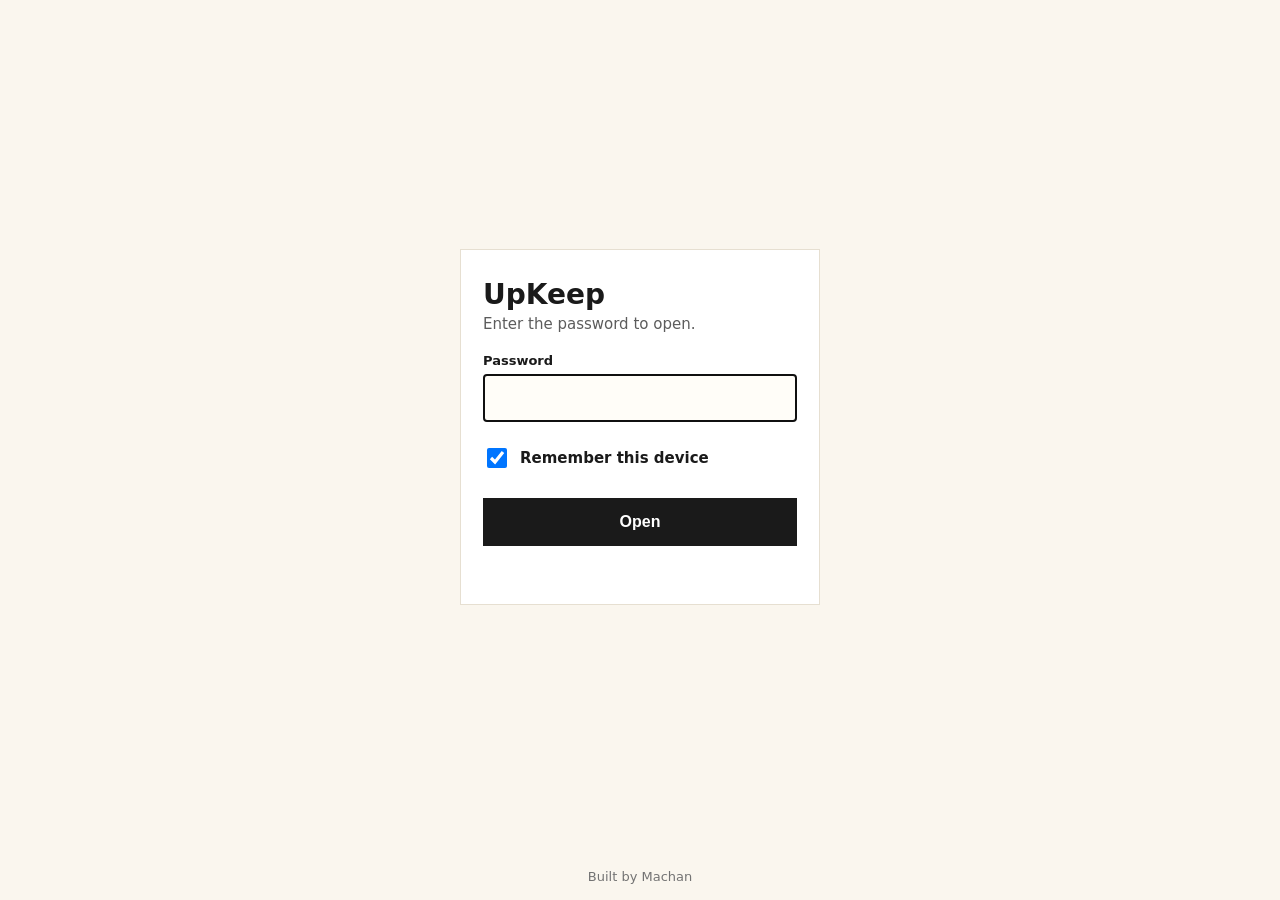
==== commit d4dd3fa5: "Ready Decks: show every open deck (no 10 cap) so all 11 Smart Upkeep decks from Branding appear alon" ====
--- a/index.html
+++ b/index.html
@@ -11,7 +11,7 @@
 <label for="p">Password</label><input id="p" type="password" autocomplete="current-password" required autofocus enterkeyhint="go">
 <label class="rm"><input type="checkbox" id="r" checked> Remember this device</label><button type="submit">Open</button><div id="err" role="alert"></div></form></main>
 <footer>Built by Machan</footer>
-<script>(()=>{const D={"s": "h1YeWA5S7tHNNgfrOtWNBw==", "i": "9MPF3lb+zRTu3Bi3", "c": "5ilm8BU/gi9oHfC21e9eV3HWlLbE/8GfpB2jlH/Ojzjt/d37U6LiEL83IYPzbrGFwWMDp03n46TdaG+wJ+CUCDU4bljtL9c/CmGZwnZU0n4gbndQ4tCaHKn6WN/7PB1tTDMLhexNmlhUiJvCiCKDk3QMUGu7tckfXdtVNG6brQJzxw+Cz1mrHDe9r99TfDwS9PuZjjjg+ntX6anpfT0KPvwLy2IXWnvEo7kAl/T/4FBU+RHfzlLuOd784VySRif5rmKIxAs58F6gdQ5OMuWQoKSusGsLIzbnAMIP+DtNt0Ib9LOA2Bp5dlKRFEZSPa0w0t5t5IhW5LKS6AjsHMBhwXD4xOVf3YJLk7qmc3voLjjrzCDpIOPQKRuzk0kbwPTjk95DdOTD90794TXfoPJC//Ezz+jq3j3Nm+6xcmocPR4oot5ZGA0wAqbfiMZ1ujAAQB3M987wNKuLKEaOO9elNtHch/S+J7WTf+dKE425aFelT8BoCP7RbOMCNuJoXwnXqJT07IpYc5mls6G10CA8+ectB/xh0gjKLZh/Dze3FtjXaAqeCQ2iOMbZg8ax/CH92HRi/UfiONMK3z1l5c18lHV3/q907VmPwNEVOrMllD3fAPBiUtTnw8nhjMaKeY8J5bRI4S/TlXA3H2vmOYUJozPATkzxEFkKzLXAmRY4Z2IZzMQSvo8dOIt/TFNtcmx2OPDY6Y54r5GVKOcW4ubWjez49p06D9bBE0JIOG/MuzXokbGJy+v688P2iyl91WzCQQSe85x/Qgp8rT9bb8QDbh4gy0r3nyba6Qx/T7WkFu1ppcrfRAgCX8GVnSv2cCb7gF34zsUoSrDlBN5s7M0InkNrBfX5mRhwUPgHQjvtSttLexpOG0COFoU9xyU2L119/GgjGf7BWrgPB77aM6CofC5NJIyju5KWOHlJva4l0k8io4t+25AMqk51gKgu2nG0zTR4Hk8VLuUNPiIACVrvFDyK7slnkz/8ob2LMzqlKyrf46RVSuvMdMh0jeKsb9bDcNrOoXFO26hp5T7njB4jbyhZ25T4K593NqdSGQ11Hx1UtEfLstt6SNTSly5AN3MIvZAZtFcYyVRbVifF/[base64]/sYzkM3e29TXlf29zRBtqRd25BPnZANx/95dLpn0iRoHEqghYfFyujteeA1tyKsfCmRDPR+88CfUOw8UzqkkvP2Xa0V3pGQa1MUMEhR2kz0UugNIMnXiC+hmiRA4JLwJ+E+kODVWa9+gIlI46EanMEa7msKFcfEmRyb2NMcAXEcYnYCNHxRXtimZ/dgCOWhdDAVea8E2Sy6Gkx4hdXTFjbc3Si1zBbqQU7cQCS7459hJfyEIod93oHp3PSBBu1hXdHcam/EaxU6C++T5yoyLHteyZkb7CHTViSIkSr0IaOWseDwHzHSGn0gWRxGhJ6v6v1MxwgpLtTDsVICvueFNEl0R9SaGx2BTQbCyjjkK+rrAHjWrjG0CDuzc457AvgR4pEyHszfajD3dKgB94kg4aFWYNamPGs3WQ4Ail+VRNZD4AUBlLYfiMvuTkc/nh7MD52A89pabe6pGQodHHeMx9UkIfPJ+l0gIqRlfQFoFSON8n2I1Oc28C2RXsnkRHZsqKoulpq7AC5r8acMuXk4IxM0C9W4bLZT9MzUXs8dmMEnfGKt/J4MqtndZ+mVQhb9+Pd89tT2DHpCvgGLQAIp8hI92goGXv6VdPLzXLBKGZYZXc5DFU49Y2DKZ4wL3gj0BSAVbvhuXDJY3TCC8iQMKkMJAvF/5RSXRUFev2jUNofe8v/JM5T/BZKwPMLdBEQJwe8AVP3QNiookYlz4iJ3/ofw6UOdd3B8g90eczKxQzbWyaeRwLIfXbSxqRxcHwjjHc/TGDJKxwhAOage5cVpTdX5eOxEKRUoqEutqKjGC0hKC/k2UEBT8JdzI5HYLZWC/aTzl1C2epM9ZOqc+vXrmMxFgTiJRIFVGpeNrqNIMnnecktvO6vN8mkEOFjJHfvGYf3pz1Sf0G/Y+XRCNVoJLksG2S6mqOB6EWD7BsjIB8LbLaeIokHcTWymY0s9b+QJHaRpGgxbv0c4h9CX7+twiK5AL7NI6rY7XNTSIcsEEdAWcsnNTO/aIyQ8lfcW5nTamcY7ExLexRZ0VBvu9qUwOkhd9M5KznUtGgjmXYjEoKJw3c+D+/A3mdGq0G05Z3ZFEh5poT91EsBaYWOSzDdbL1pSO2efKBOO9AMvnt5ECG9u4HQUsJ8Z0N/zCiy3HhQRNxJH5FHV2fuK903Rz6HMpTWuhkEuhySQcKYftWdtXEjUyO6aTo6HleV9+pMv/2HAFmobRgLl0hf9YOsuVMzyU5ANlZHen0cE8x6mmf2w0Bl8LINWtnWw/190kqDb9EijVh19V1jHJbYGcwXm9535R0Kuc/BUGi4eRtAIbIuai16PPK4aICfyAFPV4IyaPq0VRdMKSZM1d3y0KfqjGp6l6YCI3ZsYARitHKKLuZkmUFGds0Ro2iHCW5WoyGR+Eg9WTI2YoVQx9DODG/JRjYLhYCFxChLt+Bk2jlty9CQkXb0renzcis3qhqNjtzgkrpSZA+uO5u3NFcQAahbYR1uqb50K4bCiYu4tTHk+l0vLp+v1Rn9rWqeFOP7+0ADRKB5Q5vxI/fE1SaO2zcA7qlxEwvG3St7Lzgq02oon6BqsWXFl7Cvjp6perT8ABDCSdH5w37dP3uUVjlIQSEQeJjpL7BoyQQRDpFRL/WxP5cwqXzUZOFBOe+IR8UNGFlO7V8y5LzdxiWYvtUKMEbZTxn/xF5S7OjudnE34/1kGjewKulrvgohAoefeJhF99cnYV99eiMs8O5n9rUtfoos5+oengc2IvSHPag7e7GAbEHvuNTme3P1A6U7zIAnZhg3aGug3/[base64]/6NZGxVOe6+iexgYjGJ2ZRsLWAnBThdcv3KGnpq2gcEBgZJJXHiOwyNGPsUgA1BqjT/sFsGZngY8R7X4UmTUB4ZYdMILqG46ch9ju0A8XM4QmPTAPVPTKNEhJZrtnt2Bv2ALSAj0i6AucE3uZTSYgSMH+idlq/OybZOlxdjDdLfHJ86rAru4b8Ce+Mc14dFwBcpuULYU5TfNy1RQCqgMvRPhBVT8JRMUUMfHu8asmjESMOHsTt1gSxxSv0ioeqUvahDDAw/ZviLqe0S/1QUed0HVd0x9sWsWkI2Xi6NZNsY4Niq/saQEAjoOXsBifTmUVIyb91SB5ghL3M5BwiWaBgaFtL6dt3nUvq0wND8RQLJw+XMwfsoYb93+BZ0G0WhH+tdTP92ItuMfvl/82qERIR32+8wwgR+hERx0odBf1kWhInx3gfKJ87XkvyV1/IfvY0J4/l3WXYPOTzHkw1IwIoZBaJ1H9w8TSGeSlfTwKPTV3WAW6S0uY8b7yjL+k8V90gT280Hxneq+GH80en6Ilmb87ARTzt7cHSKHEqSCWWuvDmTbPrsaX+dYdCMUkWuy/JTrJYoq+v2/dQCoVhL0HOIfE9gspha+rguJi1G3rkfNhBuOtgB8KsP0zkjA2C2ozQj8pIlLYupmGI5F2x5H91d/KFWoPIrC+2GIkoNwI4UZIxV8+K1iy+ONG8DchpiSe+EjKyEf+ETNapiE5Qfe6NmPSBIDYrCHk54Tjwl3tLtBHcSqqrRZwOzAZxct5Tu+J1k/IH2uUCZtK5jVFvRhpsox4ukGSsu6aaBKPpoQcsKTiwhhaOztXJROvoA2aZuSaVJvOeKKduLzXrzGZ23nFvs35Q0phpQ1SmFxVv2fTGDcs2X5g5BI7l1JFI8vgucyFyblssrX7jEEUNI1JvsPdJa6CsTGjIoCNPS+2P221EhN5yGmNC9rr3Xk+Sc/jBfIfYtbSqdWURT9Q0n2cptadhqE04eMZsVy2tlCCNAJIa7M1fdMPfyUPpEiFuY4I3gtqPtRUrsvQsvWBwXLRyKRLT5B5CspFX+BmL6t4jq0yQHNNueMRrcYKL1y6OjnqaeACski9RCCUS7Mhy/RvTPGsuD7mtFm+xfRo9kD56lN/eg3tWb/RP1Uq56gZAlXmd08Q7BitoI5S8gZ3G8YzQzwl9pLI99ZIadHMWX07Agy1uiv4fsPHFbgcy3FhyEb+i+rA/WMxZEDjtOGKpU0M6USr37ZF+acm/0C1pZW62tpspviyYqrIIeLlmebymZGBOMRg3YlVjk+G7pjS7asF2y+nSw6mmVMHSG1Oh0ULZXMS9+F6nwPpFp7fOhBElzJts3xoliK3jWPGsa23bMY927yTErfhsN6v/Yb/f3Vcsp5SiKaJ9nI0ziKWEFSl/BgQb1DE4l1N7JLLN2kQXOGSUnLNmnYMloz63Nbdr4cITuqBaQ8hjJSqoAi5wJis6P9SOa0AexoyfFG8KvujgkZgTMQnHm2T+qWhTSKuRA23oW1kNCVtx23NqzoTLFPem+c16S5lb5aVMKaiQeLI3TRd+jy/Axk7C8hP0QCfevSs91ZorX+yXWEUSYfwAm4+FNDImt+CQZgxUd7iOOrpsMNsvxVdMIY4qwVKonSZBE6wbCOhmdjfiwSvV8rBYeEkqnpqQqHhkOipGmbMEhsQnFcWcXuH8h3JlnGDZr9/+1TVr9sFtkZX6RwqHI8TtFK7dV4ThH2mhGxYUfYH8Ohdto9L2ruh51c3kBK979rCCpfYaOGYkQKawYj2UuY3+c+nc1GOF++5sNUdCRDf1Xed+89OnC85FemkP2bjaYGjyp9BFNJJLJDf8RaKHYj1dQ/R7XYcSd1HBxkVn9tVofwLNLOggbYlcvmAROv2Tct6d1K4scAzdLdyCk5mlEIFAMEN3u82TzFmLM/ZrKGrVW8t+2mqffcOwoCI19sKF3WalL+HoHz0PGG5jrDf3ckfsPBmjT/szhg2YuZIazcnB3lt8GjrppcPO+uhzjB/tYYgN4x+IFX5JBFLBlDiP+iMdYunOh2Coylsgpsb/YawVyJMKI4PG/[base64]/Qq8C3Rx13Pmx1f/hkYdivi9sjJi4HxpGj79+mNxEWCq3Wc9+zOr74Pg2IPEoCGLjaw+B6/Fqj4PQnayFpnLrVN/VpZMgBEgrky3DMeBlPfuhZxq6hMmX8cJlKtLD5zvNWPmPSWhRjjEQ7xq5cbyvEVrMcBm4dog0i2oHFUzaMy4xayYiC4+fKw0UL/w8TQQm4u1yYm/wMR0CX+LokFV9ngW2mJvWeFY2NRYnlyzrDIsp74SdH0iV75YmHoM0ToV6h1GURtJUKPHMUlpw9pXEKv03Dxi2kPgzLmzztbfOP6/l9CleBsFVsa4w+SXIL2G2TlnpnYnuMsuvDyM1eJVwfTpRRS8SJOJ7LeHhdKaMK2D9LtQGmYPnlxE3FLh7bMsr0TyHXZmqRn3MDzKFKhh0cIxkjb+1Uv9lP7zTxW8wGwFv8EDmcvRjf4wKJvcyrAK3pMFHqWItSpHHz4jKSTLejMRsZZALwV9ZaUj/NJH1yujQ94y5E4kqrgjg+PXumOq2MqnB3fi6lA1z28zeDQd41aHANGGY20/sv7zp1W/sAPHwSAgDLCg8aY8Op06PTweyCIKiSWATPa96T8oZj/qTXp22018ZMAts6MQe6736suoH+fv0kMnQ6kVL49CV1i1dw3zMTKaOpQ6nCDu6xvIudGGHUUA7lA8tHOAY3725seX/i7sgFfOArRYvWHADYfIhDgnSol7Aw+HoJWr7xtW6vs6wxjLrOTCdB5h3eqfSnZEKNbRaETnSfZL/JniSz+6kS5BDzc/ag3xXVWaVScZOeVoJa2qGdkVBXwmv6Hq8tqGpc/B7yH85h4lb7arYvyT975DLMeU75OihRYfnI+uYdAAufNjWtjzn/i1Gwj5EzZwhNBUkJKkAhsCNczbL7Ol6JPvpyZo0bVgXWGtPZerq3jKch+krIeiVUlRRhx5PfubplJ8LfQeU45Iyiv0xflAq9CkerQDQM7XXYXBWojNCMFG4yM8lVXZQ22rjPhskQrxCDr45DPc3CmDNnfdmRUCkk+IT67zl9q/JK0KMSRSbOhcjnH8NWNA2qB2Ykm1T9dqRsB8wG6Yia/hOGeGjmHBUUBZf8Rf1+A+4a8zCyoUezWX8hMJW7L/vZduQUUT2tK5lHuM5WItmIS5dfMwhFxu0+wYDVvwdrOYkRLHDtTfYhyc6TU7tqGlMk8NDVQH3L4JWlzgt1+nShgncXkdqPapXvrgXe4EqphhR8gqWHufGz769Wy9EovmHaN578k7obC/4FwZZO9Q0C7vYS6NgARlkDI4cCT+47twFxyQXc4M9d7fV4ia/aFbOxBbbnrCZPo709D5dimdX3y2z1hbd2OVswxVPk3Bw0h2D330DudbxXM6Z3DLJFdEvPHAOb0cU7xl23MW/5z22JWkw4ghhlf69TQiqtlR3FUbcRJCj8E0JBKLTy7zZUYOwP45dPUvEbO6BvQiw70X2J5pNh4cP/qNXzSGWJ8Gnbv/vG5+tKyO6Sk2/ARGviQPXEH/h2bVdCnwz69owxiUxfWKYfU3NtpoYKOJfjHUQ/Fw/8wLQD9uCeGi4mFUGwkLQUSr8+9VLOBNSTHcibOg1Ei4F4Tc4oH+WftFg7q6Di1lTfVrdJOnQ2mY9ejODkNk9OAZIM68ARWKE9x9FBMpHCL+KqYDA/9w+fP59p1/LPmRqpGR67Ugd2sLAP8LoVsG1m5xwHbE4W66mxV/iMDiLjBeuJcmpvEy0dJP8mW5dzkbVAdmAhfzdO10Xh8U23Cif8IPlnhS4PMRAa2YS5GfwMvbgleItUQtPPzsHoy4HOEWhofAA3DNp75BS6jnRID6ItWXDie5/OXJ6lArQplY7k3bFHLw4ScsBMk+/[base64]//t0ZBRH6WD83GpiusQj/GqAUEFdWgm+vSEVrxzQyunOIsVrxBoaXPn8sf1DHtYt72a3TWrIu2cuBZsk720COr47STICZGwEkbdFBNvVOSWyG/rr2892n1UrHsR9zzAWwkSAUhQ+q2Z5eeYU7flvftABJBRex1PZOvCnDX8r/msmLC7CzNrMOCWaHKpog0p4IMkOeUHydh40zjcNc6YK3OKcg38o8QV83/WVhJNJgJA77estXw8nECdjb02eqXFZciIwf6ux2yKKkb2MbH/V+2bG5rdLzBP8WzI1xncYEQy72/lI5HacWBAZ/hKhxkD21+7/15NBVnsCaRpz8GWSuf1HXAMmoyW0XC5umNsi0zDbRDwrHI9n0mfkYA1np5oIHNpxWVlHzvq6CbGhx1cPZxFMZCA1gAcjVt5uGqSHLqfB5vuWETO5360jX2h1zzRfKPLCRxYWczUHgSbLQ47r0iFOq5CrqndssQDw+Pg8NzsapyLTCure/1D2Et63sztwo+Ftc5LfSjB44iJlit4UdT23Ika4TqYnWDMJ7GaZadvFnOtvzjyxrrI+xL/2qTwTF9tEwi8YaY3L3lIDmuiJ/waXcT9+GTESkeEebnXvIjRTEur5F8GwY681QYx51vn5X4pS9+2GHsb8LfRq23PYXUkf51ZEU6xXOMyXn2OgxsIIpBDrLrGAj0c+/rGxsF+Q9jpySbEb26U3gTkU4K0CBg0V/l6kaKS2k0QhMFC4QL8+ZPJEQL45kqu+SVy3W+MmK6UJxXesy7YiRrRkP5f/D40+jwiLMhYt6rspGm4U9Sjc2hlZb9+EJnZaWyk/sVo2aNrsT6yxqmmR/9i40bY+kf6S70s+m1HTO0eBJFg6zGI7mUZE1XGvp9p9o5/s6/k0R8J41Gb3+jG0FCkjQf6ypy7KACSVfyT8gsDTeTFBMC58OJf5bmbYlim8NYc3o9ps6jM441wB+7Ag5o6JT2gOBlFnU+dPqRI6kJM26cfHdpvg7tmz4VTbPKem72Txwv5yv0PzzU0b2r3t+j72QAU5xhdSFz1xK+BP/hfw53mhf59seTGscFA831bJUcstgnU9GKW7OARekQ8d4KHO+HuCF8quZbMcenrXT7xnhdZuC5pExb/44+g/1HOldReLJ9Dh4GIIFlTAizeIBkv9ly+wfI9pzG/N72aqI7uQMxifDqT5UA+qagfN/ceTbQEbo2AIV06cA9NGhV3AqsTpwC6euP6nM67Z2uSV0a1n1K1eaDd7mONEVZltP9N5gietSnNt+iy3YtAk7LNsextZe4wYQOOrHb2RDrSGTxrvcbW50i4Rqi/[base64]/5lfNtzP98obLQfijy4gIMZtj7m/0XfSkQBZWfaQevUzHi8bxn9AcW3pMZrEamcOgYIBXWfHqIquCG9g1G6hthvvveKK0lZ2kJ/ZhsdoSxUpCRxMu5waGYKCWc01bFhvVJ6Is7x+MgWFIs4Hmxq8rsRCTQqTWEGJ6HBvW1XEP77d3BkwbUZBNUbn+NXkA2/n1pptFiwk82Jz17IgSnP+f7E3j64YSvdvW1v8aJp/tSyfJYkPh9JbEmuHLb7dohNfdzwVyx79t/X/cq2onNpxhz1kACOtuO+U67kgeuaRVeCoeqFTvDzptZttzLFLa+T23h9t9qkXQGj1I93lWsbgqxqwEtWZJm3u0Xse54K/kyUpRoNs/X8vuQLtInYKdmDStpFtmYWzRMkiBHFufXbGQJkHTbXlwaLlFMk4FJZew/+LEo+90OjUDtrAPNtKxF85zvQuHsEVZff8Q2v4yaKzEnG2r/J8qd52eHyDVasdctFjwBxqB3YF7tYVhVk8fkBG6BMRLv2GRNWqbz72/k31TWqTvbP485WXjSWVHTGhcLmC13v9UpNSKc9PLo+R7aKok3CpBW+/iJRwGNlyyX41Ne2DbxACbEYpGUkE48EsxynwNDA4S1tc3nvCRd3ZD9FImiTSkBVVpvi5avJL/AFTwkwYkXA4qsH/8dwkFK1cPSZwrJq0AW7dUrYXfyFwzwCxiVhZ2s9Dfrh60iz43LhtPkS0WKgIne9A/LOncUJJBhNSdrexvHCO79cp4muIQcA1C8Rxgq14aTIoT/Ydo0Gc1lOW2JbOcyeZqV/y+1gK8v6MPjFQLZj3cU4qW9IixVaj4lW9pZ5m6usm07qfuHd+a7qPQIDGBWAEie7hG9pRnTP8B0b+3unHM462bPTHWFUlRvOmRd1t4qB7Y1BNgua7U43oKQavj3nJxCgo4ItfZOlrGtTD7PL6wHn/PCrmIoF7n26Rv7TUJHXX0/J76R11wrxY79SpcIMQGOe0HkiJaMa8rETi+R/EubRQhmEXK0HJBoIYTxshMW3gkoGVBvdHULZkzSpJGPPtyCUUq+ThHH9+tbMegYTAOWpafuofWugn6dqqwZt/OkscKDh2ZlpLBRZSQAmKPNmLZ/cviZeeQ8rLX49b2WkwIG9MuW5TOwqR4aZCW+JBqT6Lpr47R9cBcwT3BcZS7U8qxwa3pgyFTde2RBm66pbUQpmH3B3SDjv6scsR7fMTYSv2XtbPdzfX10PniwCoIPlnbF3/kI9Z92FKEH38EqD53yT3kldrRUJ7adYRbEgJVFLk09pB430iZZw5BzZBNwlOwSIdL7hHmkN1mXq5gzYyjCoQeibdxrzvhoCE/35kcy0o10uoai4oap/CXK5AJgU2AGGz2NOSqjTlh0qPS1np0oSE9WceTRyv/[base64]/xfEljJE41Ffz8OZpYAu5sFMBs1lPpZChbHJ3jYY+yj429R0fvMTnQkndbAtlMUe7/OfdE8P8hzvNFDX1HQB5JVahKnjWqbo1IznBzRz78Mj9WuC0zI+SZPdIHBPDz2S6bdqxwL3jw0Ny9SoO0MLM/ZtV4YK5kQTzvhLDAHqdDcY6XR2dceY0mjQu7OHFAMvp41cfgbdhK/gDQXPPVvPxbRroso+/Iqaeg3D6dQrupDeAZD4+/BY2wi4t01Rt3naJ6tvC5PX7FbpY5ITVJ9bqLGx7ihlNqDqij0AnMJz5GfhTfW1jfwG/[base64]/zJt7m6bHMDyWSkAi5kMLcucv21MSFxL2iihLIxFO+uX+KOlYjCWEf36Se9lBjNip3a0/cTe22I09Remdcp+WazSvNB7pk+c+s/5E7kYm0OBsfkiWSuT3O4sVWzGQo9LYydaXBT34jC6vtSR6u5toqM2oeVmRbqqJHMNTJlfbSlbG6Q38hzO536g01Bdl56mFT/NnUsKLvg/sGaTnXQRfGoSbjT8BTdaD3Mr5yMFgXjvc2aDFEKPf9l2Yhl3MzJ32V1kacITzAn9lfYDuASGN3OKd82c1ifxf4CO4C0LjLyKKxly2pe7l+hbiPeG2kth84Nk8z0+9wruoxZHnFScnxgOudbI2L4Wp5NuLhfxy8Pg7Q3Gbf/cae9eKfuSkaIWZBPWeMhaqhzKR3ZklCp9Ke+SztcEfYviCgem1HqLP2yAX6jd5VL+Sg9c6rUyRGtcBjq2tlgpSHWLI6qpBj7Fmlyv604BHUKHBUjb0fFHETRv5nrnKxGWuPgpGQ5uf/7C4c+/[base64]/z4EzszQlOrI/Sry5G/sEpyi+IoPc7bSgcJMbLpaj8S/N09+p9+DoNMVRuMBuFQ+ou8E27a53VxzX3THZO9jcnoo5MGTktQrY8ubeZenTIyDRY1qOt43DCrYUcpMSlQo50uL+r1YN9pz8HzxcmSDCcGZJ3K4puqT9vXMizyUtnpW7nhQDklBtJdJRojnWVyIjxJQ4W/JbYnDrta9efUkGgBmF63yDA4OaB+OKJQQRziOywKPTsTejAn95nhygpGPbkDM/9CO3jeeQrYdMLL+yGwOSWGqtWLisqAdD2K+vnqCdHKgj9vRWI9kZkG2lZN8q6q+7DVFQ0AIEkVOHZIkpVW4KMdVpgkRT6DHarbccEJcpKAaxODfXmYPgHMcBXsmo3PiwTZkk55gkRcTVp0rRIgXMCXj/[base64]/0gUYCtwPV9e1GHAfpFxrnTok+UyTEcmpVkFY/YZaL2rp8gQ1VAdZnod/z+NlQ3wVgr67r7Po5T0ZRccjnDZE6F12OA+xcp318QfaBMlUI/KyCgKufJ6EHijmwL96HtxHTak21I5rOKoGzcbvnPbxou12Q6rsJ+unFp2VhMbVHxal46QNIeuKL1SDJHed3qYz4CXGZCc450xIY/XVuc+25jOr4qvNCMP7J1DrLpW2aDPVRtRK6mN5AoYA8LHbmIhZOSLy8AVcoMm9Uj5LDwadfxg5/QFs2xoXCJJDHnbGoPB3QwX0FLMJ5zxyKCtbsGE3cpyyT12iAcTOMkdflaYgm5/SHtY7SMX/2D3FW+e8xdzPJW8EdueXC0EG9p0KnG6+XRDba5i7BYHA4tFAx2pb7ejbytI/BakQaaNy9XGwvd7c6jsxaXFUi/rsCSTdKulDs68DpGJXVzAmgkNLnMgwH+RaaAqqF9huEOaJRiDemlxA7OPnsAV1GobZC+MpKvAVldtGOK8Yf7l/Z44Qi7Jd5fRyu2JX0rds/4+FGOlviCLEv3asYXo3+K4s3RlXyPK0xXq/RqqzOIorJwhT5cYs7nQ2/akTMU2FpPKiZuc+Rzn2R2kRw5R1/zBqO2aNiwFIBkbgWjarQo9jLrFZkFMQGvxrqMFoE3A4bSs0v6Unuul5Iyjjg9NFbfPNPal9OQ+TcSCdDFVQYxocaLje91bu+4j7zxi6V3JfJHhVC0Be2ThbMB3dQ9NR8mYxU9CpZ3GLtfhsr55goDdPWXw/6c3TdbzumVHlJRvL0Vu/s1iq5yo+La7dfZSqM5vPnSzXH3RzuzkoxedkylmGYybjza9Ot516jGDaJ/+5tHVbocxcGuDK+bzfBsjTSxNVNmqKjJoSenPGBAFGb5q+iVIxIqHoB2Ka21PpYsuuJQAXy5gFDAUA4+Ij6bZq80kl/66ZNf6d6Op7GPQEQcDuN/[base64]/5Q4z7YeEqNPRPpwxGhcj7Ec2gJmyhrLRUwhtxG0BL/nLrbF6WRYnqEfDxmNzkZgl0YbE0n4Rxlzbu5skfCVV9vy2VHXF09q5GCAKQHGD3M2xk8mzf5T/OCuB19O5eApW4nOQ/vv3ufhfyw9+sV27UEh1dEjIGsNjJSYtzGvOCtfMmIS6m+U6rlOXYRp1RA1eqHV3EexGHUhB8zwRLiTfGkSmWd+fDKWtaI9EPgMPAjld+Kh0I0vFG7/eYZ3SFfQpIauQ5YvHXXAxZO3ht/NaxULHmCUOKAEZnJhZK6Q1kArQg1MJyWLgQE+aeExtikk/obgFv4XsLCUpTqZ2YvSj/[base64]/s75Ou1r1JW/eWD4sgwwclxRLgzNH6G1ZzA0ucuAsr6NV/pzvk2p1EIKQIzeNmYJ1bbUqcu6OaOxwCb1lQc7pGpWwwwqXyNckdKeFJC9dUjGaUAY6UstXRS5hGmE/vE9ABVLh2jM7SjgpNLMDf0RN2RVpmqDLq1zqJdVo1TRW4RDyZlvG7qrhLDMNYt4lH3M7KMZcUkY46AATDIcv5fyJ4jZblS4OOU90XqFfqEa8qh6BbahmYV1s1cS/B3zdLk/7J5ucQk8uAHZtxxx2lFXFAHi7hI3n+iU1vMuMn2JOa8jkNG6efcyuu44GjiyfRlNaQBo9G8fWdtBI3k5Ho23J2lPM6Z3DvbjA2PyXJVRQNTagM/kgGaq7XPgy2g5yuckHsSK8qCX2gmfJnlwC6ZuOSXkCQU5YA7AYL9xV0WJEn5tqJZzJxKuZxS6AV+TWy/garJQ+msy3G3Y8QQD9QMHLflH+g/lNKX8YNyHOt092Nur8C4WrnuJtznoI7fEL62jGEM/DTuiQS0kUMGOylOD55SAx0kq7f6D3i0NMVAhGDKNHL8Dh61m3Bq9S8Si+fmIMKIkWn73YqlHWYcgBA+vkrthVLWxTGefJD185p3sfM/g0cfH3dTWgTX4E3Lcpd63sBB5zbX2bAfahJJxDwXCbmZYGDXywCqPGFeHm050x3c3zEeSSgj95fhiFx9yGyPmSFiKeXfKnJzkoE6nVzbqGOiNuIT5ck+OKxwLzlCz8pEqen2mM7mwN4GoyFZGlhOwGUhSni4LceMuZoz65/gBQqKgy7Tbm5gaXi8Dsok43e/udv9pMrLmE8wFh3IG7mqTUWCKagqPG9yP8hakmrJN708bKI8JAlakU6mYtZ0fqWv/ec4AaxExSijpGMSNHqNwvonx/DKR3t58uhdnY3aFsiWG9ud1GppshoTWBRYmpCtqOhIoE1R3+iWL3WKWGhe0Y2yJJ2elU/ShU4st4eY+jlgmT5KuTBEbqL6J7Rq0DN2qgxmNwPNOLe56AjvahHJ2PTl4riEWsqkzT5BmHkCmvqXTR+1C8BCcwZAlpNEDW69/4n85xA2LJ5uhOdaAjhNrtoSxpOQs9Q8k1L7H2uC4eanRBMGPNZhdYtpPR032IMP+5DRNDlwLsQXf+dCJzSC3niZzwbzP5BQ7EqB2mdUHr/ed9e2icTrXqLtwAEDL0zhQSt2fYcSU91E2Y2JZ4unUEqepr08teQOJb6x6t7lJi1YN00F0XCi6JE/w3osXEX7PFrCAAMdHXftEif6hetgKbpPWirbounNbwy5Nu33C/nMfIlZr1AOFSMW0Jr4yxVVQ33tpwqhIakImvG4o/Bbt2DxW8aq2VJ1aP/aBfa7BrtJGA8MuMadDeUlz1y1K+opDpHo1nAcfcTvqpI2lNcESMczLgyj6vvxK3QDzYuj3mBGRPJBZ8KnfHljg1SjxzhN39+peFz+Wswhkr6FtuqicV1A4J4bqEcIFV1Qh9/yJXqfGpknKUHoYRjjp7WWK60CbDLb1SA4cHYaVroWCWLnTTZEjDRJYNyliyka0yT4TUxPMjh8jqo9+Gg2WaNe5TJWL2zRlQSwhrFhw8CWJJ9eyyQSDremjVqCBpO+7fleTZJhyXWBdojG5/7+dpKzB0fL902lUqJS78CeZe3ttnT0bZi0fM76zZSPjRQJWWRE0TLZ395ZGns8knoOnQF0XkkNR1sIAKmhZBF4JQkmY1vmbwI2/2QVzYcdi77ogbEkmF8xnl9rM7x4TX8Gw5pQXsKJ7EZgEBZjNJdmE+0GaCLV2/sSYqoLa7nfBevLnCQ/9FkDb7sRZHS9E+zi57oylvP2wae4wY18zHLW0Z8/OdtVOKwii13q1hh7z9s/NbCZ5j5i5s8KsRSdaX3RqJY5mvPmRtLOBFlDMEFa2f4VB+qjhNpZPrdaEaQpA4Cwy6Lzz4aOO+jAu1o87/TVhNkt3NFvSoeuejQEuPQ6uenvvzk8/luvRVDII9NHYecyDbFSlxQUyerBGmcTNSnc0rwEiIgWjs41aKLtlFiMpZxWW2Yc/rmGhRkUtGSadGmRmxc0WiechIk3V8YplCiZzLrL/3g+Mt7WYbcQbPkXrBiakwgoN39OhmpUJt5eY/kn0kf4LNBS2hA/VLwiljypNNbVhLCEQinzqEb2ElOubK+dujLP71mHCkfRtcXsEjLjXtQWPj6LxqARlCdh9+UK3hBY/m9ichV8Rv+S2enBu2Lfv6dTzKvcvynYaaryfLM4HnaE0otkrLieUhm3qTjcItuf+tT+P33hwauGsLP/Xfh+OEx+tejQegsDVH2YjC3DhG2myh5LvfWCCsaZ7xXQgn/W5JOMtaTF17MvE867Sw+JmRxQDhOhbXF3rlXi7BjIdKVlxsNy28wANPMlqk0zAND0+xGJFOrHTYyOgH3IaPVNORsh1eQDh25PHpAbLRgTHrW/[base64]/223jLBikVsqhzAwi431b7fJbLWx0t0FeyFQi3s3mMAzZp3GmUFbLmJobAIAgJC1oO45qw5anL6NL0yHKpLBjDCeB94TX3UUd9hrNEaouCga3JdE2tmE/kc8GPFli5GgwxXtvx2ahhAmDzoHIQ528ph97FYi0PTQqt3pIQj5RE90jvPjArJwQmDRKLoa0c78hM23dkBMZab0pqb2JMwoYGgNWU6FQYYbOfsEKgk7c/5eILPQ94Uqeo3qN9jCDnsnF+zgrGt9mlI1iLY5PuhXPGs8zymkz6M/+05IrlTVqOV1TEqcozOdJVNYak7cd9c/jd4uvwfaiT2VioGKUJwNxaplKtCxC+81xxOy/0mOBc0fmGvlNZ3Gw7vvd3X8ZDcGL7p/[base64]/[base64]/yu6d0FQqgh1TvgSA1Ul9fI3N12/b11kgxacUqQTlRolvYCuhy4oRujE6Q8sKPRtn96mG3lTJ/zN3jymwRVx+fHEthXrtEFXkSAd0iyPQhc96mmQNAQIq1dcFzVkEfimPCIUuNvaSa0Pg0QI9VCDdQdbKcxW30cjzwdIadPK8UWmQfjFEuEIBHh/pyx+aFzFYPQka+RKACw0FZK0BdntpgXMly57PWQemApHskGLa8hHorNWPxLvR4jvupFDQwEK0/enNdg+Wdel7eZESOWagXorzs9fdvFIbomsgdyNlLXDnIavW7hGC1d8ujacT2/[base64]/fTsMWxZlmEFcokzlI5Hs57Rwbhj9uBTBG8/[base64]/fiK0DSfQltp7VyL5WWP4FBz6E0n3mxpBQyeLN2fGHT03+m7pUPcoJxKz6aeHMEqf2G+ygc9fUA7ndYJPnBINc7k1HHxN4QJ8mHQcEnZnVZFhrqpZgl4jR0OENwhjEia9oAqJL1krjDYJdrGtbnvRTwNk8S1WwwoNna8HeGzFr/[base64]/3RnfEaCr7UzwQARsvxO154LrPzyVW8mqAIfPKCvWRAQuTHIiu98CJepn180s+2KkfEXQynCyoIq5pSlwMOdkWaJXS4vKu1jTgbem4aYQKxHDiaJKwYFoEjma/UW06UtUwX/xFjN4G1nL+iQN6Wp9EkNCvhh7ltOV5tYPpOI3lf5zY5qiLb+afPeo3OyFc0MekcB0RQZRffH+kuo7MBxdlziK4y4jn7lW8FA0FYOA3BjQkHYAEipQJRLq1/jR87USAY/wjjw2Cg2GhSfZByKhIOYtgGSNlBwcFCRfR1jaIrG21UpGpB6du8xVkRW0GF+yPVldDivOw034vWyS7L57B6AIY2Z8eSUiU+RGNNguaGyDEVheGC/1C9FI1Iuw7qaArM4nSKIzMCpLhluCAibQtqFrP+v1uCsBIZVOqfttGD0E1OyIV7/S9WKZdQsIZwRslJ3evh/lCb8ALZXXdSIJiODRDzYs5kwlCrGhsWi3C80iqpeNIvZrdjSTK/ZesRjtGE9k/y8OWco3dwp+0fP+icMbFFfI1CW71nnqKSjQ9Y96/WVI5bN8iohsLhcBdFtmCh2/a2Wg5xXkayW+Mg0Rxanu3wVSPwplhiq4qL7y66scvHcSiExRS9H+fC0RL7Gi3nhvqOGsa5d90mI6UCnwwe5mDBukFhKvEbBM3MpUGGeyO6RgVv/NTCsfoSOtHiW0U58Rv4O4Yela9E3TlWCMJEzWgi7HI7AKMO+iFtmc3zKydJ2Mr9u8zLMe7lNiooOEy3dsqIQNgcAN7AwEe/T6C11htFwCU/[base64]/fPKLhe5iWehJMCjCXz8WZQZ5YN3hvhj6e+CoppuqCaqqww1g4/kF33HIN6glligVGcEnlH2ixvc+0/qVSKMJ2KjpSlIzwUkSSA3h1IaAZw3QgRQ8KlUSczVwzT25NwKXQQK9souSL8wcyxFkW7cpXJxx6zgMpmiId96r7RNwy1COeD/6weG5W3uHMoSG3ekUjIsjkQhxMSlHi5t/g2sHpNhhx+LvVRXMkX53xU2O13t9RzMzFgt67cyERxw1PDEGMEMLXEpM0skwbHwXjI8KboR0FdPXJYYp2X61nvtKx+Tsvs2wbmHwvMqAc31f0cTQshOLI3/KLIWC1q720lhjubN2s2pNHPYVboOpZIlkP2FUzj8pQ8GU+QcpnUfqiouAEWmi1kwaH1JZqeUC6B43RC7U2yuTiGtqBY+clcNKEoW/uhMBOSfXAULRglJRXfpR5BeYn9k6usmgwFGiTJGr1qIpLBpXiBvylSCg+7LnK+t0RUB8smoqfSasyQP3UDoBGyJUHmYN9ScXRNxKWrxSnhkLwtevpKJqLrKH0DMlBnrtJ0fK8w3X4jBQv8P28mTYkfxxkOvFvs5W0/0ia9A39NWUNTgt5csZQWI5NcmZ13vDfna0j2ogbCjhw9d6R1TWdYn7J6Fgf3GoUTI2hdWplSRSlwV4xZ0o/4fuFT+MX4CLS6Np45pPwWnh09Bwpue3yqgsI6kHHPA/lae2WBi4R/HhFZ0PHeWGpP+N+bUeEDkuBBgIfCTcdBE0cFBalNK0CxGuHnX7Qnj/OI+7KbSNw0eLP40SGHq1QmDAdX1BxIwIZun4/EYKVwP+Dpjvz7t/UAoamOa9ysB/CvnOYmLpJPRGL0gkNNL+gvqHstQyVkXl+3keP7c9pLlTRIkrt9lWqCaD6Mi+1rE0bInlC9nCzsGxk7e6sUMGGqYkNL37qjHh7NE55hg02sV0fXil5UmbX8BBDNUL/f7OO/T51jNvjf9uoctQ1/LI2RZhs7a4ACvRcM1vSti/[base64]/suAmCZJ0jJXCqBSCHDXJfAtdY9D1y6n+1T2N+h9J3r+MQAhX4m3orvM3zSgfMiM1AqaLRRLrra3rMj4/ndcILAc/Uany/rbzhjZTZLmqMy12BXFrqp7vk1U9wSLOhztxyuOpm9bOxWLDYras0vGIOzhbsU2wHDNSDRJTXJWrPX9iNDkqeAZFaPpCM1fhYZW6gbhobvGZTPKLux9TB5Y/U29+Ag1frA0NwZKO0kfLTs7HFc/CSMe2VfhG03HRa/Kds/R6NCJudmtFzwLy/wP7t6xvwPtcO2T2dBRGOUMdfZRUQsZEeelRvvVfSwymynBP1fBuQDE7bGPkteyPIu3ppKWg5w7sNrCNE/[base64]/bKGiWLjybLEytUPia7THkpDbjKrqMPT7aKwNuWsPAKEdJO1AUM68O4powcH/ihMylqfuhTe7XN/4H1f8Oi4yB6fJbYVoJEAz3XKoS/UnRzr0i2amaBw831IuV2ZJc/epA73c76atb9gJUgf1Yfue6ETrOkYOfhsL5eKVHLuxmfthQrhIJi3LmmknvUuT9d+BMvWkwPhO+59fNY0TGXWaEPUQ0C9sA0ZP4zRPxgXtSE6sPicBJJ3reWEUlsJ7djqGlHHMNGuXLOKEXgcTq9Or3Bl/VWjFzYPw7ZgT+JyozFcwl803D8c+eziC4H9awqX3me3epvbUa7fNWyTBzROtW+ULvZgfP6XsjCvfqqy7VA8BQrOtI81kIIUKRZPK7DR1GNMnorYNn4T219L8b/3gxjVDUs1phklbdor+YOibtARIRslYaWTG/H69upHKXRKPMRAmvIWnTWlVyFE1mES8KbE76qjzAiQxjchySOWvCHgGL0mzIB380IWpDtcy7ccPy7eYRVxoJIdCquePjbj+d3ANy0UcT4dzho2/q44evcCcfZiYnYdB69utt0E7OGmKr265IXcL+FskhW+Xr6mLSgKiaCAidLhqXQHSGR5sqIHO9IZzUrhAh30TkfgHgFHHTe/vnEXL74jL8xV2XFfajIfxk0sru8SeoShK1oMH/y806+OWWfUsMTkNFjKw9C/XD9byXXFI1IhHyBovLUxhDA5EpW6CwgyP0AHWh2X3d/[base64]/VU0Kgjd0TrZSw0JJX/UbTmoSR6WZT86ifd6kMASLFfKEH5ZDmBtv5ZN090OIII2Uh8GdD3QXiPLyC0bImtUsb4UUIaQ4/JR48rZV4t+rqV6+txldpP7ukiUWi4bxocojnR/[base64]/[base64]/ptBwX99eTO+Bgv2j9kLb8bbrF51LN6vqFjTWGaTx2VVUF8lOXuKpBV+NHxD2X33vq5g6nWiTiL9R4Lj3/fjuTxj7WHzVCJsC8HqiQQMY+CAA75lvlQ49N/iVnHZUuxpH8k/pI7PGDpXM8UkGD2mTqTwMNezMkUQ9fqZN2iR8b4VED0UwxE8VJulPlzr0APWjJwlECZx3m/2j4gx3IHC9rAPFdkJOcejL7dC4dMI+Kpow+j/ewsBj7bk334emIO+YM+x7ZZflbcUqxWC1eTDzStTR2qQH5zANfRBfQkyDBWw5Slit7OOQGRygog+CRxFZBuvvy5eW0nzX/pnyEFpdQOXSwmsdhS4DWcvCAxjCvw4t0CwzCvbqLdLBEOqJ1w1zaoJtmWdMHP0GyUDCtpl5uzYfiO2QF8osTFNhxV7cb7lxvqZufWDhFykXEdy67AuAzUpSf7siOo4IXyF/jFrJUS4bMoT6YbV2nxdGL8lhiJOheJBOFzuP+4EOjRTRVdNxXWOcb9ejioAwjLgpH6sjmdsGnM8txBBo9JunR0Al4c9pk5znshaeif/n6kfBY4q6tEGe6/0fSw7tAFDtOzCG3Um6UoVaRD18XD4vqm43MeyDMrL5DTIYKL3pdSTX6vsvX6JdHHhnrqS5WhHqAXHcps26fVT61E85PMfkEwM+yxzb5OCw5oAErx+cgGAvkZYeSlhgCB5ASy36YNNFeBtKHAhzC7w60twVScj5kDn/PWAQaW7X+8uK7NfS0xn9DY3q9dQ2/fsOE52KPqaM/s1VJsY1OpX5keeSXGnCwy6qt9kody06bYLAiBNgyddtgM83d2p+upUlSIPe8CMNmMOo43Vuharnzt9cYBWg8uOUBbP1q3YJgfmHmnOO1nIlUxBkrhWjMnPxyah1qXta6co8/FpQZKwQ2RjK7rPucSsGT+FZ9hdmr+YAgumtBLD9gVMcM9efvGEnStIUCzN4HTswjce3cUFtjokPGHrc1hOSnvZjIySiQ7X5r0E2iq+PggNQa9Md0L02YQbLWErZHDVwCCEUx5JOP/gWOJ1JpO5Nxon07NxEObRNfnKGaPzye3tyIX13/Fqv9/dw0nD60lbZW28eY99lVDlWgXXNgA1bu4gnK1M5+5rZUohMQ8kQQiWrOmzO1vyde4rKPlQliQUbhS3R/jgHE1FSDk1toTPbypaHq/a+VY2msVnmkFAv4oGZDC6kbwz1JpLeyYy1KSstUK3MMNscB4gnilkShsLHx+qgx3VPpbvEY0aJPu73tXVMmblkVn/mpUhG0Aoav17kOJGD3VeUHh+7KAeyNKa2qzmEMf9JW4pgG6OXH2HXETOKE2A7PgCYXed+uSJPe+0AKk5B70624Fg6dLW8meYINoVM1TuWyBC6Q/8aMHwubyPmGHIQCPWPJ/TM321bJXXUu1wQrlIA1F2qPl/LXhMna7B7qkzCe0pRbEHC5X0zigr1SBjtisJhlqTIQHa/NcSL4l4gcvitcTWpjW/As5g5xSjBHyez3pwpcyHxFeH9gcVKKcom0rYXiQ0ZdZIRGhT0HH52pLRmQw3Srk0CerWW75L3CsUSU3/HVR/4JKtQriEwySHJmI/RpSBhakPGKHQa3R3AHnb6KiYnt4GWF9su0NxKH6cWn3DZhzK+//Lzp6oxeTHBa/9AjB7mWM9ye+EFpKq6JlXp/[base64]/Y6/sBrV3pIuGifHeEnuUGjYXNfzvfWJ5tnw8nE8Nxt9NKga1a06mBRuOmqXirgVKb8v/R/fwp+etgh0J6/RPwwE4BcFT4d+ChzJoQr0PS2/ojfzHvFfyznhuqP2+J6jcQR+EqMNdjd0XXa5wQsEX9xQYwq/zJj00cKwtbNCvWn8gYviPZpeK2zWUlVrPvcOGWKT9Ns/rNAZW3+AuD6r7Msw9xRITVs5BfKKk93bTZViJihN1jucdl76hx+NHrlfzqHLCvEpW7cOmF4F/e0i8eR4VgGPG9WzveoQqePRhnDTY59gMebK+eMNQ4JGcZpr1n4yzGOsMjDPwntASYmqjee/qTiMajshlBD4dfd0+GwILx1vhIGsvpzBDTBGOxTN6SbQ9NokoiUpDfyZoeTAk7b5/5yr3aQLW1j0R1kMeRH6tdgqP+VflSYMneR057WJPZ84YDlSejxFEynta/[base64]/wxXVjgQM/LwuYRmjD9Ex5kr2sfUyvA0wwiMTBki3x4bSOIAD0aQpwV7prgznBSC93CU7OH9mdjFr7WKH0d+RY24aysp6jnkEl+Mtn7ruRgbGA5HuXJkwa+02QzrmZbDNyQDrureSzasABnjU4S0Cpt89WF9G7rx9ak8g3hYic/KXcaXRSdm2zFo3VcnQ+T0+bUI3MY3Hkpzis8sr2SczoLH51UKoiMuBxU/DKnMBysaUR/AXyr+OwkjUAdLgDb3UwKWTN96EFvzPS/zFo8i8lZxENv3hORm3AGmpaGivnrpfzgdsgg85UsoCUErr/JmPF91mV+nLtufF4JV9nk0cZ2Hoy5qMfXC65Bkl92M+jQ/az182buP0BIfKFc+L8xVYOoZxpaGeKUeJ6KElHfyCcOiWUKwWm8KRDKUc1m4ANfQvf3m6K7t4jm4hp3WYS9cKi7SUcraq4wR0HEkkO+uLAzgOZMSMUDEiN32A3AuIC0BRqhRG2iBXk8Tm9+/aW7uoER+QY1VuVHLYwZM+oCPanh41fFHFWvHFDii36uk2xHNDZaRsXV8Jh4UmlLJCfl0OXW9CZ4aZ9v15sdRFzDGBYe7Vjxhx77RlMqLL4oHE+G5AUZcwHl18L5CjBGcPCixpF2pDTBuPKMt9sjo7SfKKSfuJNed8ClJ6TjSA0j0NJmToxyvU6HMXkdxcCZwdc/MlQB9WBhbTza+AkkgRwVZ37Mb3PkHUdfzIwGy66VUJvwn3X9++5t2oCdkPpHjP8XCXSeTfQV4eeoZA7+i9csRr4Bl0aoIE86hyLJdxXy1yDNhECvDbr+3D5FGkTEp7w9GFaUJyXfSq2jf/vD0sN5fXee5TctfalZf44zGyiFb4rqaRXv+XH9qgTx9yFJ4ht3OfcYuUQyEQ92CKCt95Ru2rtexFwT0xrqDhBjk/dWG1jUU/mIyJC9Vujtdd+kwkd9Ft/U4A1qSUL/6yC8WRMKVOH8tMFbKnqfotVe8Jmwgg9DicYJrMBh4zVAPP9YcgjVQmMTclJBzfHWS30Q3ghgTrSyNQrRNVsDSCwZuE+0GfWDyg9lnLKlSbqTa/nqqrSifbPBmGKHXgB3PixsqD6WTUumebx4JAnVwzzd3IkA06T8ZHrbZ8ljW7Z46krC/oD58o5q/nVbivj9PeD3ppXTbnZRAhFFwP11x4JwI8IdRPg/1Nw660mbwElrRAkW/sZhZink2FyKRPv8rtFJQS77Hh8HXlUPOgAsuxIyqrypnNAKOb8Wi0ITfFg9d/QyGz+U2+WO7EMHjqsPZ/gkef5RSmWPVGSZNg+V/o/9mVMBcoFhyTR2KjqB3b1KrOe7az1+So0GtD/0/62uGnue5AZYg9rgQm757yzLAbcXlZbhJNfk0qvWAoymOR9PTQNzgCRbw/Ni7PMJTJMbHXG+csxG16H+N72ngVQUb+SkttuEX1MQw9rZ8bYdR8mA/44fyOPeg7FPP33SQBGCmyuqxCH8hMHnXmuv5b7vh/hzA5PgTd1S/sqwR6/p3rOimZpeaa5yCDnotGf1BDD0F/z/GNeMKSlrgeiA0K3y4moiElxRlJ9LJvxCuN9hQyXULYyffrjfYGCKV9asoBMxzXN4TybixvXoq5dTlTDy66iM/biFk8L9u8w1oUlz/RBF/XQRjWKCVo99XD/yu/mRN+CoNXq2X9affImzixkIOerK2wYOCwJ1Gp613+tQlGOKmg4fp6+1O5KTRmDmhKXbZDNikowVOUDbMz6lSk3dkZ26ZB2omVsmxmYxOiOuHGFXjSwIYblCdq8/FpSlaxXj4Vj4Ig6URRTt9e+KJ9Wl6cJZCfJBXsKRmParWqx/uDN4G9Cacw+DQk0DolojmjjjDOf0wOtK0vp+Zf4cYARhogATD2rL1d81w8Vk22vHtoIzDOfmtcw3gJF3p6nyPgHPqjL/nypyuQdv6/JsmTElptkea4xdAjNVqCDwctihT3WyffRdrtzNGlc5SFYJrLfuETzM9Zda25FSUVvI+GUoZB/iVAR6DTrdVSUMOH72h6ThW1/0p7vj4p8zogw8//U690DE5/ah2JmHwr5JxRs/TkS5TRXykcVO4DdmFwS0lZy8LPTny98eEYeScbBKSRu3sZayY6BKkMp78O6SK7pFKuxyFB20MQLQTq5zuYrwhXsOCAPznHv7qQOg5cMbzgPoRlIGql1qN/rhsZ2wpn/e1YwY4QA7jRwbe61SvGHlDo+RPwhKE6JHjLcYWgFszwYR2mTPnzpjTj8cDJxj4nUBbYETb7CrsqowiZwyI5vIBc/yjntz7sBO7a6KMym8vnaBqKVs48LTpcOeh0ke3BgSpe9/2m3pZlMLADs/4K6vgBXmNfxpFUXJvqll8tV4b+UVb+uf31N3/7kgHG82Kdix+xWvtcRub31B4lg2Ee9FCOAw3pxjHhn32nTwz5Ir+Fb/[base64]/WU1xkYe3YlioB8gJqgDTuyH3L9UJK6BmV5FYfv8S2Upysq2ZlCxlfqik98Z/c/DJMgCfcnpI9AyEJ/EFcs5auScAxyPCti7Y7k4gJL5Gv1cZP4ir6W29AwGn4P1MzlninEmrT7c0pumT8TOPKd6S2Vum5cnbclr68oBPRx3KTwEDVIu0d0dvuEO1rgUAeEIjyTGM6FylWdwpUQVBnD6XKOuJfMRSJiBt9/Bd9bywsSOeW8vbQdjX85Ck9onbwW7795IvL4cTEGa5pu6iZ62QPWC+FhRC4QBvE2FIib7Wtez/KyndGWV53Jk5J6TIzNOrxQzqOM48JXt2RBs2jwOtmjxgWGM/[base64]/9kUQH+bFbVY5cRvtGapyOW8gQkHiYrlUNm2ttRKwYNN/7z9XrKBetZFrwBmksJjHRbk9ykDAq76OhQrOvcCvnzrxV6enyyMHRRj1MCV1BQEvFi+MR2lGCP5MqsRTuZXDM0O1eugBKBID1erjyI4/14rYX4n0cKsTtUDEdvyrNqd6rVcJh+rNGp4kcWIxg5RR+u3uGxRFhdBLV62XBfELt9pUWVFOc6EUdTJml+fv3ntaF6QHJxvh6qXKm/mPs4RLTt+JEINE3eLJUa43eR+kKxVyPPjEPOsnWN4n85LCkDJyY5yxyIPeExCX04P32yxRiwCpGDUs7nClH4KcPPlqZWE0b5/MbSjXvVH6JQ1kG705EtLXE4VIcrP7p/M8QCgircTqwCNzf6MRZ51tUwz7PBtgYN3cu8P058uM8Molqe3RdENJKnBST3J/aP1R2kqW9iawgCV3SGS9qEZbCSJQT7Y2gcP+MVdFHq1jdgO8WT7z4+zw0hG5a+gBuKT/lhQqxgn+0Y0gIufqtjxuhjH7jkATcQemb54BhAWDVIgtKik4OUoKL3e2MTv9BQ+6AjFU5QVXRRO1D2Oz8O3y85O9kjnKtmOg+5nA5QeFvkf6DUxvAURzTTaQtrBFd5d6az2y80wpL1mq2H1IeAwAaiQP1tHyT/6k2I24ujIKAWF+gvWJkQjeayGhvlN1amUXjgaivdC7GzRy0Dli7sVmwNbSuiYOrFaoQvDinIG2KWQUw3ewec62aVf/81flM1CEB7QYEVVkY3ReBKbxQNJqtPEgVn19BwLSggeX85BrrcPkYqAAAFqZw2pN/9ld9qZ1ayfZOgQywMNDMVPidTECGFBxcGAdB6TCmcK0+BZVu4Uw9UG4ZscbjkMMVawUcEMV9f/3kWKQEg1wnyoAMDy31vXHZsuYPXITthQms+DJrezwNLYACSIAHH10Kf8uojU4DfzPVDXzjYUFJGwNuJPNYIij7Fh+VNDu77btwsBUeuIn/FgTUHZ170/v7FHxl3UY2hXm7z2w3XbPBmbpGSwhczHn/T5BrCDBJv9/ifMcXC1IRGqf93oZICx5MuZepxrSUuKVBYwYcBynw/I/lLWKCm9iZEen/ER8iY3O0wJtws5B1BW5A3djUGUr8fhHRNMJaGmVami0m1nxHKPv+L47M4y5cRVpO4fvK3mtHQcDkaRjXXnbdYQe6ljJLH2SGqcDKpbEbUpCXH0A25Yq+6r5cLs4VyPbazupN5e5R1g2CfLh3/V1J6DJqGASOqOczSuY61Amn2e5WpVtm5m83iBZJxfy1vm8HjZ4bgj/jaktVA6FykPao+Bb8CGVio8oRpvo+eE5ey5nnEDXWHPWLmlb1K35O97rcqHQmaDsLvG26OTZTz+vMwSUGF8H2RQ8louZIUGwP5UJleTcJ8mfcyeSsvvGreej37UMxUwWXIOZqgQBMIDID/auZmfshrg4Kc3z6J+vGQCkq1oDWyExsFII0VAL8D3a4KRZyE6rNQ3oMmyU4pl897l73ehBmNQJqpFvfT216KeJVh0WJWiGJ+8nKdjVapViGo+bofs8SxC2TfwojuA+pH+3PKWRAv0pjCmhZMshWFCwwHXFujQRCRoQ5T4Ivn/ozRc16PYOuaNqTAnKeGyzGoMMYJdAY8BgVLv9rUohz9+Fd7vCqDcSZ2NhLXtHjR9k5MwdED5uxMqJHFooKxu0VNgcx4rLZrgYp+SqI/jdwskIhvq+BMfXcTILFjz/HZjMsgqtanP/NB9LF+L5imNlrZdpyDDZ9cU5fYJFD9EfzYE1yNCLhCAdisccBUHSdltieU9nMfKzHBWTPEubjkwQEkxQLnwlOxA00hF9/q4HEVLvCo+rasS2O2p1UC1SLHTNMbM4TBFTD/F/jwg6yC2CbvNQ9dObnOLJIRFFWHpNdO3REYjwoKiaZWB7kSQZ9C5t8QS6LspD3bKhaIuJMk7haGj1E7ZoNWJYtRrwbOms1Z+whmfR2B9CZyj7/D8Rzz4busnu6zk0QSsDPawKWv0A3JeSpoiWmYv/w/0F7KULlC9ZkT9b5EuFn/1A3u2fmS0CNenRp+vhPvwolcgvMHHe+BSgyRpiHeXPZQevvgqc1WzNB5aWNnGNwcMDY/ydyx5hxraaFOlHy7WguOoOKjGi7sITCU+qltnmXpuYFMQ3H6fojQX7z9XLtnVAAfPiI9sWjylC9TSh5/w9wYhIMdLLztg699nwe2WGOThoEZxNF+EUKcXBCzGkSj4/d7oLOQbomT7MBi2hO4xRY/dzo5o9D2awRyViGwTA1Y8xroIIOeXGL5qHS1W3S/Xl23XyyVkaZHjFk08ecUtgTnEOy+V52dJsFMSpS+fljk1SGth19QXCCnUeUvgJP9zICMAVyV4P4IDjvEVLgsVj39b6HuwC33emF8i4PD0TSfLyJ5Yf5YNY0HG5uVGojXhFc3gx7MhG8quIZ8tHbBoUL16EmXeHqsRzHMXKNQlfaZg1/Q9xFwEKGcsKi/kH1rdT4G96wXdMzRaoKHyNjuTNhN6QzJv3ck0QNQelIBtwZ0aM6RicMEWQv8wusLQo3JN2xssEyK0+edipUhkuMD6GJAW6ZCZXLt7RtVN5a09Rv6t46WN+jNcTlQ7trZlJRg598vTCIsAsPSftbPadcJ+T96/r/pcVzZJy8yHmmNpsZGHknGHmsyG6bRuTN14L1GyLb4PHMrDoxvTfKsqZaPLDOSVrThcF2fMf2PEiZcCQfWdDYsmC3AIkcV03ftG2sLU0xcC8C99Z5V4e5hRb5k8ANSDF+Qy/MAnmYadrTgagEY3B3H2zG2oi6U/WWf1rPaPz1plW3m1JyzpQOoX+HdJrk5o4QApwEy9kslAF71hw3LqqueDPJhmh3m5h6Ql43gYpGZy3N7RGmfOv0xGHM9FGcwl54I6BVjtXt6d+DlenevNKedxBFcBI5XFwimIej0lcaB2eWtZZ84OLtgFxKMH2brljsuQ4WVtiiI/0ZJ+9gFCEHNi8KXX485wYfVV4hKdJEzydl+yZPHofgapTOERHRBqF7sBEOcy1K4GiWOKzUsg0TXNEMcjNNwsC4x/VIacVSqQTBjKJP7rh58pSPJb6AkyMmtQDK6cnHEKmDd7c0+CyJfuYy1viL+yLfVdxIfkNiEM7xFiT5ucVfJU15Im+LQkxx62QH5dCf5wFBUChXCjESmTYNMMS9AyX9g6BYURNnMnFtK80avbKuk7H9sQNB5pHVz6NJ9/ZrlyxO6FbEFlKNi2DZVGJwD0BIY+Wbt0FrteYwn0eZRmEHSqLJBpr263l9tsC6rgP6a1FnSKpxcs5WJpFHLg/NFo7AtJmwonPcCEmLaGCsXGWo1q2SuT2yw3v2N1ZNk4pFlyi5FO8iMTTkZGg23n1Jdsjxb/l6OWJB8AjzTmPSYgLUSv4boT0Ba0sFGEmER7b9/735Za0w35L/w3ae7IrWIaFUhYCcBXZS9BkCXqSdlGLCh9GkZ818nVReC+yln1VqFJCDf1TVJyzDgBl8nX0FR1sF2U8twmWqK54EEoCj1yr8+UeVgUriWwJDhiKqpHh9IZCZp/8PDptBWynZ9EhelBKjMysdsOBlN56Z9JDWd3mjXGxBt6peZ+qFSA2NS3WM2ilxohGHindGsIndWF+Ut/HAsi42a7serx4aJPfM50LUr4SiuaNpWF3yJaa9RMKIH/5daxq1QU1jUgAjHpgpdQguKGsQ307a6Lf30G6TwwrENGN9B9XSc9KRDPjZWS2DhN1c71QHiWV4jBYgZKm/0Y5Srxf78ASF9yRAEX2+RssvU5qknIWBV9A7Uxu9a1RQ2Zxag1+EfrHbayKvd4fUSBIQF05iAyl+A7pU14okOP+enYlYnOqF82VURYpNjTZy1PH/OonoxFt9AONImkHKpb2tEpW0zrKEbvr5cMoi7pX5IV7cRwIL9k+h+0WhHXW4FZ8X1QCaziUWYvY0z6+MccW8VvI1aVhsR6zhXBdrh0pGQwTXC7WeXsHePFAAqMEt5PsgsjI5rXZahZ+lou/W8m3JLRwvVVMhiVzeBjRPlG2ToTAqB1PeJX+ffptSG2Oiaa8B+LxFEvrE0rltJOzdnmGLGCrwK9ocq3OsK2KGRU/ZQemuT4KO89zsO9VwO87Tbr1j3z9M+mA3Xoe66ei+H77YXgiWQfZpZ1FSPkFkZ9IffQEIbbYZyKJxBZBWq+fpTNCFucNQ9Rqs30t6M2JMWnNiBr+0FE0ZBkJ0jv478a/epmvRMqCPBHlJwDa+EfdOFchsbvoWfihHzH2afjp3ZNC8wtFldXTYTVCf+PJ18v7ggoghjp0ZFZyMHOg6HRGt0+j51AP9BCvgVTVrM0NRQAG6a+jyWDAxzOsxOW5vd/psWssrVCaRzLfA6P/[base64]/E23ffSgsKaVazjy+bfoYhVh8ocsJSB6vda643gDbW+f9q9dHCG77JXTqYwEsggyiuDeKYNFSHy8iz/Dt3bSZgA/8xUBm7F1Pcw+ixZFszjyMT8BVLsCwjlUE8juY+bRoLnKW2y6oAKn1n9OokeS5i1kKuqfy5r9bBy90Oxgg3xVgIAorlJLUSSnf2RrHosTGZ/4iqW7ThMlCUjeUqsRHeYQIsr0pGKasz6HDRS3Gl//hifwnnFr/i5csd/oGJcYUHgSBBxV9edwIMFFZGn34LUEOCUja+sLdLjoyNLak7Y/HqJ14yN2L0s8N0e6zRnEpCyeovPr/B0OdDRs0Elt7nMfZY6NXzW6psM8xLZSA215yQN3iYXKYgJM0Bm9evmc/o4+Ks76Y+4JAW/S/H2wkjPcyKz7ylujAgz+BjxWlSr0klDez43821OE4psK2Ufk5rbWm6GOxLZMnqrK4aZUsL4DQ0YWrElbfWBXV0er1QA1TuE84iJbW4bFhzeVU8BJXTXQrHtFtVBIG+MUB/DdNupfbVEuO3NmRBFOcy00iVjbSisCUfIlZ3FkDK2TDgwOgPACcGWw2c7r1CyLCkSuWK988ptsnq5RRP5QyZtkkJw8JtrZwuACrQSfMK+wTSZiDAWw5/Wu0o4PHIwTMnBgL4ejzFfGNQOROolHPkyJnoeHuEOSAxw19TXxxI5EOAGBNGe3AMRh8Nd11CN+0kM/Ko6IvIOrXyjeJr9kVQWcR4m6K+ZKga6WndSW1ypaIRs0Bqc8Y3ubz5m4yGxiR2DJp+N/jQdVhhRe8IAsB8wLIIuU89yD4xvyaziutdr9oX+nrSat1zA5rc8PxfgZLZ95qEkisTkj9TGNSWApT/jSiDcoA+Ox8pAMvd1I6DBS4fzF1wDWUxkZUDnDRjPCwv3fEj6No1FEBCZvuLZYEgOAic1Tsbdy//IKkasBxsSbuis45TwkElfJG5SmvXeuv1qjRDKevgNRnq9Rz3VXjeD3639LKpTEtmlyrNN0Gi/rrMQPPlkVRq+eLZ/TqP696DHGS9WeYzBeVNWGaUukkYahEBKwsF34T55DIMPT+KCGaMqxvbgfFTZSgyO1GU9ixZT7AAUl4I/GlqqXLQ5rbTQQoCsxJoiqvFL+q8XIXLIp4tKA0ycz7Nmxp614fMC9H4oYpOKgQeohIyuDcc2Lan1e/QCICQf/FXY9VwnzNmx3gDesSok8RejMAUMJIBMtsVHXzl04vvO611pu4QepqAXAl6xTNKdh5MVFMw0blOluI0ExxlYBi0HAAcY3c/jSM7xeii7ThYQmC14QuTMGgt9hR2hShHZEJdy5RvpMn7z38BXwuynOkMK9Qy1qa9fS0MAY5Vk2r91BEGHnpqMY9Tl9PcOvd3kIl+WPa0wF8Y77nnka2QubhgsvNSQmroQqPQev6AwUaO89pnlmv6E2SXxqBndN8Grk7V0oLjdeSQrQB4tIaEmqEWxwZmhTpaK/6qT469/7KBaf7XaX3j6cMthtq2S5GRkOsC76s5oZqB7TpdQXa6aPY6AfE/GYvDbWBMzPQCcbgMMVWRtumdrPM1jvqexApKivj0Nk8//alDMjtM71Z/ClpnM7VC5UBlnwZ8DXTB8yuU9QhHuo0IOlHFClXv19PbO83op9putrJUxscVdFTk3OxleG9qNzn/c020PsFA6ceTLNIw/2A6nUtaXBKsiqmBBpzZ95jpVdPHPp1l9hid3VASvxY/0Z5cr3aCyC+cpsQn/3OiT5bEr4eFZWat84VFDAXoo5NkSkWwv6oMm+JQGqd3UZ4bnVsUFY2LhvmV+ZAQw13ss+2r83M97xd7DpYTmmqyDH6o45P7Q7Ceo5ZN22gvr1o3e+3RsBlSgjZM5hKrY1ULZSqWB0x3Zudp/MPyY31OMzIMZD/DJVEH3k3hpWxG+DQ2dVPQB0OaHZn782Zsqe+63e7c1i+HQ5lb64xpLBZnK/mikyG9nX2eZI5xX+dDpuAn99Mf0eRS8vpiGF5YJdBoxDSFFiFcWEqTgBkL37lry1414xj2bsJ/uOgZQf014Dra3QbDzc3z50BCD6f247wp+innzsrNKLZZ2lMdSYW6mEn3IdHP5ozvw57I1/2942WYoS/zkwjkLjUZflnQBePA65APIePSJz/q0n45mZRq+j6RQ/jOyUhWE3VEZxv8pdeuJagqH/KAKg6jOpvQBY0qLghuock9M0eVYTqLdgu6H7MxOijjed+NjmrAXS9XAT1SCqzsE9X3EaYaWE4iAiBtqeJcSSr7nQmEWzKT9ATW9bE18Z/FjEqm0xJZz1o/yQjfzpKIq7iYr6cIfiaTOMDzG6zRITQRBoTAntgDKxLkookZxXz1+tV8b+2HU3hOpMVuAirHUkhwm8neJfsgqjFA35vr5Oxo/TXLLxY7nZTWCN/TVxqWECuy6xggfhPUrAraW/thQi+a8f19nOOwKwxgBBoGp0udzRp0S5Zr/UwPVTYLrQBC9bgHEWBmn9o6wxUMyUGVw82Tq6E1y+PyCQ1vhv9FrzijfJFP9oCUukRNxz/eGp9DMEHASFxU3dqm0JYt4IuGJjqOkASYTX4Cg/ykOq7BsZ8/[base64]/[base64]/[base64]//yMOV3vLbSa8XCVO6Mp+CwW5Us8+AhiWarIf7Kc6pjwFRvJCRpY/MORISmnbrOogjRztR5ZSihYQrkYG3KQcKRwxWxLMcbnZ4H1RllCoT8g9Tq7CQWLj7JZX7NJa4uANjAxY7cLokbEx9krTcx9qS4QPyzZh6ozoiPG5ogi8Ih915PLVm0QmlVskk9He274ArM8gThYaUNgLwCIrNpwG0fGXOfTWZaa1l636MrHOfIP+08BzhKIg10ziFN/yB2qkXrd7oMZFxyz22jqJGoimCiwnsDNOS6KKf6IFkKBHKCUKCHzWG6Ma+8auykqPezQ3Ct9aEtCwi19QgP8QbkjaQsQKQF2RkD5g2asI4qBxpW7oBTpscyTjSCaKu1yCf6rx7k0yxtTCBZFsJ++VPOIWRWa/[base64]/CbsQaNcXYnHEGWqivZxri3wuKp7JpSpo0Uq3wozSuLZ96bS7KNCCDxJiFrmm8J9EnzRfvSwMjmqTGVojn+5Zx4ohHTKcgATg9KJGXPvQTPyPfHC6tbeFf+pttdzjFLSnVgLuorp6lnWU2s+rmtAeLeKeE86MU7voaHwIN8SXKVxscm1OdjjeQdu7mh8x+/uTXVtfbNDblukP7a7WaNc5efGMVpzvoKjinAg3ZDaEunbjVpA6+A6iXp4yp5wZWOKST3DcNKrypFsBkPAS2k6bA2PAIAxbtqzEYVa2TL5nHEkYFhvHX1mVSfjry+3BCIMc4MQywUC0V6fbkg1OouTIlbrKqhjFY6e7X4/124o5gBhFNwRE+qNXxZILRUUNAkECChOM9tzFiXu2JFOoqHNwKebyxSg4RdpZWyAcoboNwlzCl6NDRTyyQ2FEapkNmKYYzvELY4SZgxI9Oj2kZJ+GxA6Tho/9kipIKNDVKRqCz4afi/QDhEv2VPMMVAvY4lCazg6S5POEL4lWjYmZ7hfGkHxVNcEi6zpoZgyJNvh5KYyM9miixCu/IfIz8juaTTPDC7YgCpY5V+ZLREbZeHz/1cdr8M47lMHdTMqPWO16igVsxniE+mKfS8y2molIKdFnWqdlG6g/[base64]/7CkIDBzbHbSc+VL2LrNbFTHZBrRV1VWt1pCBGGCf7zIsy/nh4Nic+0p+ZwmkxcYvF3dtat5L6ndlZ/[base64]/fixcIEt+reKSZUvWBTxLZ2fIsmGgyckXyHadEVazdGNUFfOS8Vk7lfGry2FAPlayVtMq+QrmAdMQm8tnZLkfbt830QOLtfsmecmoL34Zu4bsvuEtbNTfWvFEdkPFwykbuSw05PF0u8hAZDaY3FqtZPBCzoNvxevjKiNx3WlJt44tmYVv0V0szxLQ9If7rRO8stSri/gW6qZ/xwzCG3VEMlEULdxGbDOkgvOpUJngxsg/iqOYKAl2HEwSI+RaN+xB1yDHAGX9nkw1EWSCT7yr+R6g3tf/PdRyJyHdXyVD/4fEIMWkvvEqxlCIHxkA5ZjxLjrVrMW2ZrSfyTvNcVV+MjJqc7+pwUYit9Ec/KroR37eFgL2bJtgLVQ/Ni8S/Tk0+BdYWBfLtWzJMznZzKj0iQNy6OZ/jBqiHmN7neG7ErjoRaGuyICpde4ZPj0Og3RCR3biJcvPw+crSjrB8fUTyBfRFua8JA9p88M4ZigeEr2zRnA7SVZtO37O4Jyi/SO/s0VqYIeTRGzDhR4pKHLVui4Lc4EuKbC4fkorQXspwOTQzjyp0EDeDa4vhP5ns22KD3e7R8XNYCqErHtSK/Tx0O7KqJJDHfZIeFUy2PGKgoEXp/geUvODsoY2AQ3ODIt+EsgefkRlF6gJGnzEm8F70QYS7CsXKZr5Tznaw2Cycyed7b7YFVQTWKEDV3n08NWKvrCNBLYfvB7Gngowq4covqoiI5+5KcokeN/n1rIF4TcJ5gSTfQS37GU1dCZM4P6nl0jhjUCVXm+JfwiaSJgMJ9IqoqWDrxvUHF0C+gZJth9suL1g6uivqAYJ4vIB4VbBE0Dz2CrXg1mKjm9LgU/4BZNn4FJ/3W5mZP0A7Bwm63APne9kDzMVokeuwD5yLFzcsy/[base64]/qLphM/FBt+sv7K0ap8YyQ9QCyb1vh2W+mRcn/QPaoNZvfEV7y7/0pt1ezX0PFRWguG/ei32BxXMboufL0UbuqPBwgFq32rB5+7p0xB8wD+qrvDNOEYh/UponcghYkkXomgetmqofj63SPNn1HFQVshTEhcRZx2oKVq/Chz8jbub1Y7WhLa6n8iIGOH0LbGKPgkWT1Ijq1zf/UOqdh3X9aDgiyBCFjKg/UfrWZeofPXaIPuGVaFXaAHviMMlUC9k9HYUY2VJt7bnIsxkMP2K+gM+5cTJgvCNHVU1TzNeIovORV59l2TivzoDH4jDvwqKD/dtv2U9WyHNbIUIz4VdOr3QuSzKQ1zUKKfRHoXarj8f39ro9WyTQTft+JF9ETNIUGRm5hkh1nFD3pr/h74zHSKCSlCndPNQkYehmn+LhOCWcOrjjrjiFdvuo/TIE5gF3zLSlgwOsjl7Ikc3Nj5HAySnw9w1DsAuJ51sqUqcRLIU7yVOOrj2eSVCmJjrh38Cjdqxvh6SOfpgq9D9zYQOi8UNaiIh4HrMmbdIdhNfTF6DxKZ12IDqj7+ByR6IPuCQwr/8n3MJg66KAFuWAFBYGKBD25t5HAMPuJ4h0GCG2F+olsSqExeYFOi/uymj9UcvgeyatjtfF6zq3d3qfctOMnH6Tap3ML+Ea3oxf2BW7WAnjiVFZcQz0j8kX70tjHPCqGfEpARz2qE66FTtO6E+qRHCJoB4X1q2idMk9ms9B0pI/MmkBKezTHyDFvih0XGNBtO7rkWckjpnhSUwTD/plDBGdw47UKxJOKNbWX60PRrPeMU6Xh7RQR7UkPJhrOJpjvPE1KaAbOnEQqPtS4YvoYT8TfgbngtGonZ+yEhrRt5IqcGWIa5gy2qEO7qQSpQJ7QGPn2Kh/haajWgaXyTWHuZnUsi9mjnux/uSasYGzVDkOm4sDDCaN87rJTdV36pKaMuLYa1byw+LXiqEAU3iJTA5D1b3AoSSApJSuWV3bBO2asjCP57xqQI4XrmQbLJfkqNsnlTR4dsm1u79UwpWp8hMnpGqtkTbDrANpoL9yHpONjrsAG2Y8pKnrtRlRoUjrw9yz+3kM/SjnnSpt+oBYelWGs6zLHE8TRTaCB7/KEOXFjzNE3OtY9zfWicxZOVQfHwP8GE2SebE1kWyB1PEy3PoAPfW/H0NhyvyVNbjIwaI9uNOZyc+AEF3/q3z7b6/ehOPG4wfacxIsoWXHb2pAhO5um1KmqZBn3WlOjsqOF1eW/Byl9zfZvXB8gEoPXET4pl3svUMVh+oFUMel7EEja8ZJWtYInt8UADBHcHG7EZqfwCV591tIp14vIFR7mCPCwPpoa5T9pDHRQGsYj3BilEkv8yhiV1EiCeitmx1JKhImzoPQE3G8YhjfOHZLUQngDm3qI9QCi0m0vo6hAHBapezCIB/60FOVDOnYl1Nh2Gi6NwomwluzKniMZtIJCMQ37RHUpn9rUMLGc+afFTpV1Lg6BO88sbsEpUCYMijVSrIorQ5uMT7pliLYiixixHAfFddPOhfnOrD7OcZVXmwC87rwwd19CQPsQpt5gzyV6WW+yogn73Jn/[base64]/sT3FSdX90JUXK4uudtebG1/nGkRzblVmoQ8hl4/WLMvIUPmcC1++H1R7Fshqx711C2qD8+qandyzh2DkVklysecZolh4A6qeCPmjS4LWXcuBvykiShD9VT3DptQXhHvX1cAdhioTPPe5AAsgmxMFFamO007MkgSKrmc3GiQ//4TYXvMJsbgxlQXIDPQCm9YH1xVw/6KXqax9nTYMI26VhmlehQioYSdcJFw8do+baRHMMl9HHOq877Ztk0WF1jIvFA9o+MUbJ952c4pYwAU6/+kJVYXzIeWvPYX4+YrNz4Qm6E7Oj6UhQbrUC/8n0Pg4z7oJrRyzp9AFGeJB7nRooRK1DIO+3QjHZhox0NA0Og4u/y0OEsz8nNW93+/aJ2RqUX/EP8AvyFCNvWpz2umfFwYsM0Ml0vGWPC+SgkWmMfQVfMUB52U0d1yz5Gi26EQToVMVnj0GRzyfMLEYwYHbqN9rGymX2CVHhjd7+09FiFSA0ng+JoPB7HU3DtMy6kQe3mpg50PuFkWCiUYSSDqrF9iXrlt+kGpn2l90mUInW3jclCMXLmiM/+mY876RohNdftintUh2syIKIuAhMUD+lxenWuxtXbMjj9hvCVObNlq31dk7lK4bnUJ2Lb+q1EJVT8V1eT77PxhTbyrMWoE/1DefYd6/Jbxa65qDon7rvsnI+vw17v+rhzajLJMbYONIEHx0DrQ7gVVC7ARkSZZWF22uuVGfpqqypwVo5nVrHL3uUz5w4gK5qL8Tncme+h5nkDL+KqrSZ/GKDyFfoHcGG0+H0UFb06IxHPkDcHo3EuxsA6q9RSXrM6f8s22xk0ablA4yJ4RZTuLwLikXHY5mjlUIgBgAowg0mPofcPGWbZQRryi/8c/7Pl4gfTzi2kKRpv+xXjCyxeoL6OvpUrYEL0HvGz7YCUo9F4lRaiGaVqW2P8X9aopnA3k5L3rnPYp9U7t5+XehlndvVQNZO+LDXzYlrwFwZulCCXSHEa9ce5I4xpyH/wdpttt24fOf6AP1BwS87uiLsSdKR91S66/al6Hv1Prt5cjy+CdLlAZT+bKk4vxFN2tzZh3u0lblY0ruvxKcJ9Pb53ul8XbAkM1SNlY3MZUuakU0JhBk/OwcBc9i5CP0A22EzZP+ZQ85lx1EKx3ebhKZSfCAbKu6jOQ0d/pbSrlb+j+GedmgGw3Dl/[base64]/dReMiS1xPVTfL2A7PaOp0ndLrxEPUU5EdvGEAHpKi541m/mEgdGI4o2pXs6KsKQqYt2XqQXB4JUOqC7YLAF0R6ellgbXT6Sfi3tPeK09pNcSAD+cZ5ZEeAwWD6Qb2fRHQIj6haDXm7Vo+V93rOnCeoncv1inRaQEIMQiOQhrkZksm5l9xyJbdh47mfVz/in9IfPpdN88RU06f7VNJH/0Ly826TWVXYdfaKqMBuems2w0QhkdJzz20S5jUtMukZjnd4yJhLuPlL9qjJwmYaI2ico30oe4i5pIzAM7hbyF2KaWf5nDOjRYkAByDpOZUXwjXnF7VZ1/rSvkAD/OJN2i5DuHDsIiAhD8ojdPoDBO9PVNwt/+vZ74w8V9Z3jWx48gCpRAnTliD1g2jU4KTKuMCr83ENUVLs1g7D2XHwi/[base64]/uu2MphTHb1locKwanQ7N4oed2Ns09AFwF/ivzMsAa4yQTMMVfs12iVdQWe6Q9y7lV/MZ6u9kNetQ6avzm2F4X8tNFyZQ5FQILrnx7H1onEQdcy8cz56ziuRDFBbGiWlox90w8ZdDfN2BobMTZfwTf3Bozcs06NuH7XFyVIGk3nJzVukVRX7khNr6js6VL1t2B6zSlkR6pkyJpKtIJtRsSi6vYWc5voV2/a1dZXaIMMkOGl3IempRAOrsKFI3potrKDDoC5sDxErF5QctiavPSJER6PJBUb8VZgCNLbmp2LZ2hpqwxcO8sQNvcZc/aawb4nVC88xTXUlLx8OUA/X3+IvFZUDxvXhdVsslZQk183rYYfp/VLc7xFQ1VP7wlyKpHJqhsQ8MCe3alXjDjA2OY65qo22LIISh/deaMnmM3/h1s+bqK6AOLW92lp8aOALNVVg6i9T7+ZzKeVnb+ZRBlKkwGUs6eEYTiFFiouxgDzRHLcLIYQX9tIs36JyLn2crWcUU6gPrQqzB2o6I0CDlHfmjnw1OH6rBJUr0+iGP3Z07P9sgo/X7+X0fmYpwlKHlr7IzC/lbWZFGbL59T6nGo/8tZsLJKBAdk/lSqWwdysWiVN8+6WC0YJFOGoqwX0mFMUMoruFqr/Rw0Q55zhPpK/tf0H6Eevt2HLXm0RrBLr+G/ImcCy8Yv1cVhMTzyS1CzEFahz5HLWL6GQ+XQBFJ7Fkrq9JIDJq/XMyob+tx/QupdnmnaVsGBH4IjN5KxYh1eqfe5GoAexHDiWWoLXdevGvEYxt+LEL2mw7+7j5TgypRYDa1INad0H0223YwxmH5kvW5JGrOBa4hRip0DCCGSqPkQzlOriyq8Q9NeYMZZL22/qtfqhUw7Stq6j+5kQqoz36BjRnLUz8u12c2ADjbClvkdQMh0TbGqfS61ss7KGkGokrO7XHmRZ7mLFxuymd40Q6haiEsZ/LeMkFcD38vDN6kpo/Ej6/4wMSwgZzBn8e2WBZqWM7B54aq0deo0FGGh2oh2EAI2GIkHnfyGLXqpfeTjf9fY7F8pj8zeI8NaLg+FhTcwXV7IHgFaQKAARBWLjVVcBC7eMdLUKF2PnqhrHIGAr8MIdA9hZxZOSiRSh3ScDVHQVF/xYJIHOcuLP5FRuzPK2zVNZ/[base64]/q0fVpa++VJrVIXI2PJOk02U1lB4Ny3LxqfWDgHcDJINw2yt9CNqq920uSDctK7TFl8kErR9dcPbe4fcxiuRDElVfpNQnd1oSciQxmpUxHlAwX5oFLGYuUZh+sbQ9UTTf4PvqDRRO7Eihvg4Ya/LYZqn1/539fJOYw3GlI8n85mW4XzRAMHsEtfBd6/5MEnuKLt/Q7EC1CnC8FGknYc2/4sRhQWyIMZb4ojs1n7xoGpoj/CAq9rB/cI/dITeq03TCDKElsjsI46KRXL6CHS/qLcv6E1XFX5R+rSn0fB7Z0eSYNKbdXL6IsBix6vzJBHbAWHnLrLFr6L3himHHKuX8QfYVwGupB887mBoGj9KA18MkZxrBZk0puhRDXA3JnAvZcyOQj/vOlpkc/[base64]/wTnc/T4oleuYzHPgA2Zp4Rb5SDgRdbSKHF++PObkooU1u+c5x5zYsv7F/qVxvEWn2pQ6OU47ccTNOpMAE1I9LC3nYzIPtSs5W+48DCGXg3IoonL08pHQ7rZSSxVABd0YKS/6tvrpk/Zv/ziAlzqCm+AQrXzYpc9/9pWYZvh8R9PNnfJKpKJ1vFxMmBjHok6GdmsuRY1Na4EqxeLX1AN7ZrnNpduvxjrSgeysuEV6VL2RrX+I59nwc/7Y1wNyiGb177a9y4IfzrJ8NztDVLsyFQ2yuETASswM1LacTEiRIO5EgOWy3VSGZ8SnlEHQrBXUmxG1hPFscjTykgcxpOM2dw2UZcE/+eGr2tSDM1ny7+0q1ZLsy5MrhYsMaPRJQrw+rlsb0s8s15D/ScnBkFbEnle6t8+zgZnNoB1kX49fIvhmLK2FTu+u1+DzPigZQhfGf1EGe/+yuNstej63zA37j72z8yeBOYeAdShZfkbQMcS+qe/rzN0lvJowPGbrG4z5HMKtK3r9vmtmZV7jT4cyWKOBwlzQjsQm3tgSYoKMMZkPCDxd+Y6m0XQWskYBICLXuug4p8e5V3DZbggf++GVLfxYXl7DPygcywa8zXQ9ZnhPAk2pVHCFMcOhQmSTpPgERUqbVwJ8I2LruDiTX6bM2YQN/o2qpr8CpukHB0hnfkAIW4edxLeNUPmbgPZDBNSijN6/XuzfrdbusTRZgl3EKE9LnwQz/9hGp6o7isgrCa9T28Tmm+DPH7WbmGgd4mvn6BXP2YZeCQQlF8g+Y+lLRXp0InSzpMKqeU+X2C17/jFxerBmXkj/17tILaUXzCr2hK4RFGCUZO8FVCo8j8XZBbMcExqAHKAW+CiVrvZcY9SL6thdIwOwckp4k/L0Q7rYcFJWA8Plwin88aIC3o5idLCr1tEBfFSBeG4rKtCaTULTeN2YU4wQZaFd62SVqWQpJGbc29tWueci7bhTCtmcKy+DQfJuH8LFxZ1TJgv7m+P3UloXQf3pJMB5OA5HH+CXvs//8UvtcS8wT7tqri6aED7/mRXurxJ3Wzlm4deYTcCkJkm2mTKBd/Ni+IpOJaK0Abmv+aMBN2pSBQZ5uQ0PLxFLVBzdxS1jaMN6rhMwMtHhLX2uZpqrmd07HvDK1QRCVxWGj5RNr7o0k8hrtVzQhXhzdIY3a3R41tyFRwPHEUtX+l0cwFMnGqBF5XHem0Pm0rs5IUJGlMMYZQfc1ChanGje7WCgFjWjAj2GI2e/O188Gl/AtUeDeklfLt/[base64]/dWsCbprBmLu4CnyeVm2UzeaMddHTjlTs/YhAIu9BmD89SMGVq/F1HN/bmjKXcsNDel8KHPyn0h8r+erF/yguonQh00XAYYzIS08yR0uuOi5axKLfqd7IzeSO5X9WyVDLDxsGl2tDl80hLVan0Q/rpFMBxRPQTkBVvKvp67RsWyDedYcfFN4DYA6uRv/vDXQ+/fPqgi2YYcwv6RbdyVG1LyjVHC3zR9vPfHMVNooKw/JbLcEW3XX23UxUeYV040YSxx/pomrGD8pNLiIH7NH6eelSxVGGuWhp25wBIptyrnAZPuw5Jqg6gLkvQr9TiyyNTrhgOCtApPuK9YGK23MqyaPCQ+o10ZYxUVqp9jU3f+GzgjA100hbQI/5hsKr5aHAVOGQT6Xng1EVeyyIbwpyaBZuxFYzFeumemRfeh/[base64]/JXAD91rgW9DE2wHSCSjyfvnV73BXddwojRIPd7LWvXdVSuC3BSyM/DupN8RCFFbN9eVo7N8OBm5p5MKnRzKjRs37mg+S+MQn94PtA83HY3nWHrCBahOIghDe8aYr2pfl9TLRmv+uA/w5ehxqt1yS/zHeDhiZdYSVEimZ1EkhNCqb+V7OByQu1uooYLrOUMR0wM7mvL/q5YHbySQQVmDlGPq4CVsp4EeTYQEhbNQq5bVU2nWIqpER3/IDu8kl95EdP9GHWW4MZYs272pASsLKqMCmf04TUta0x1JjZ7ULzezGGm0pZxMtaumSE/+L6KFgzotKLaTJ5kvEZHUbATSxpTS2MxbfEyI6VkTlNDubdch/0ANKxWUl7WBnqyryp38PX8wDiI1QuPqVhL+24yHH4ISRhrrCgBvxRDa5f4FVDF0D4/oDdxnn+rElxzdpGXmsha+Hxolx4txn4hc+yakszGXVKG9jsEfDNdkGL1yDy9qoJahlbQQkaF3kc6o+pIcUfyLgyJmv5hv/00EnIoUidBc9pQp0BNetfe/CUT9OCnEK5a2/eoNkuIN4ppggyI1t5CvP426JSjgFLnwIDa2k/jpGg7NKIbzlu3BZJ5/8vz3mv4czj4OQ/[base64]/oH7/21RGqLaEKhB36PchhvDBAjtwXbo/h8/7/jLi39UmgQ62kDfpK0nzU3tvm3rQv6Q9F3S6X1XSLdYLTTRHozJSd8cBpPWZbYYJkjpbG8WmXrmzw7mIhSIJG/bNWv5LTAZtH3vV5nxYtopMc6TNBW4HIQXD78H6f42IZR+Qs0E+oB9+9/WvEcc+r2vDiGciUfkyozFnxpLPPbe1GSRxuYY6CWAe6hrZ//eacfiot8RjDnagg3mEaPfAG94hs8HIR7M20PK3+4Gvy7Lk2lNBKi1AKYpBXbQrWG0d9jn835dQoCMIU7PiE2js0E+8xVTY3XFT+rwhgrvVLYj990/z0kl7WfnfHJiuiBOckBDTH3+kBXa7QW8uxIa48TXw1LWLRmktL2mpyJROR6I8kF5bOZWNORSM5XTC2DXrnrgoMxQgLSI5GhZ0NsONTdcMlLd7nITNZtTOQz05HOOkcEuEG7OYy2t3+O4JK04AT96Svs3xqtOtaHhIIAuLKKAOHs+LtnicvaQ/Az2GXjZn3gr9nSBOZ8z91FGytxxsVJ/mDa0xxmRSGbirC+u+FPFvPTenZM1DFad+gRazliKgvCa8/7qs89RaxoVIcYDbI475mJ0GqPYZyDb5LG3JJdBONjk4dTOM6cNuXLtrkxYU/CMxcGoQY659YckRnX+q/fIHOPdhebwGFjFEFZJxjCxajvjCR3Frj+7hZTAQY0h3+c2TD8UJzuBHW7jRQRB5JGgPBL/xvTu9RGHBAUiJEie/MD3Xhuqp4cmnmvFmapRtM1sd8YXVsZYLhRLVSYfbwJ0kwLlU8qappoWXJxsgCDnb49OvSUSQL/JNAFBTsjuLwzBsMldU2FXjx5Ka+kgXjmRfXCSdtBCdwO/KCOQO4stR7XCTGo9CDSBMgwqE3d5jOSIhqOy02J4eQBz2Q67lx5i3fN9o2qHC0XJwuNkHwybmfo4P7dC+LXQf6BXwhb9bNpJRIEpgp86tlQbsObWQam3MKQdi4gi4VpDoQYOXGIxNuOZ8ckigcQ5/bKx+0XFUwGehQfe/cBUM31eCfYQUykLq/BENSMYeeSJ+Z4vYs3odySMyNSfY8GZtFamq4T4ZpoRgisKKuozrwdXbIPL2KrrUb/77GiH2/VmJthXgD6BoSkQorHOUVAhZtp/ZhTL86XjvAlEzdz614mQIuFTEk3lU0vih2g63F01Xon/tZpuNxsIDDjkOtIq8+phuz0LoBDc+nmvcM+peNLzApdilSyY/v1kQlRz0wP1SMZKmZfDfi+Y9tAvPl2QKbnBA8VMPNboCpv8oAvvts2KizTdUgQBNWbLkafCpuApoQQaYQe4NAk0hD1JSRC49xXr+EgNMMvGBhF4Vb/gWxr6Dw4ykpfB/npEee47jBHAV6i6WkfYLMjVkSK58DtGzFDjB3LGM/cE0AK0+qX1LJK+6373ovzpV5LaFtrAa5r3rp1fNosAwwxgHUpNvRblyGPfuOw0cBaICGJYc73zKVMfaEiOwfJVEUPO2KhXAam7eM/YTF2Ywbd2/SFUrBluSkx/gjM7lOo7ddqBY/[base64]/25Inu8E00eOSa+L5isu0ebnPlVFL19pPmBFnMnK5AKrZlVYCnYEJzj8rX0h7xXzlVy9kE1X+6ljQf7Adnozi+WUtqsTjpi6MJGdML33aK/bCaq63PbVUmmu91RGyEG0LRkP7ni0B40BJkLHpR7AXOF8c70fYg75cGdjLXd0NZz41Ld7aKIlE7nzfg/BEl862dApU4j1Fq9wxIx4dXH2Ga7WxzMOJ25pXqoYgxs8RSlkWXpg1FWvOqVrGx4yaJgQwt9hie7iJHzWiCkDZg4ZNn29vniRPKgJx9HWzlnvI5FJ3NA81iv7+ovVfXB69Y2AuGRMynsgfKN0iXYnyv/[base64]/e3M0IFsknz+KyxK5gT2xnsfC+Ci59wGEQRCd5dDFI8DQHYO2Ghz4g6NBPOgpkE0sXofhTXASBsd24bzsv9oQFfan5rqoWZSiUbZB6cxIrPljQyZUSaLUU610alWPjl6jLMoR1FSQQMNLCYA/OV0cJ/k0eQqhVkURmcYdU8ZUDzZIXI6g3fhKIhdDQ4QhFi9X7J03Y0++li5EuQpMGDlIJXsvtB/TYZ5g68fQFnxG6+VwN4LssMgn7xkKwtOiUPNibZL/+w75m2PuvbQCgStN4T+o2N01Usyx7Ozq2QqFsmZgBakr4w7Tq5HQD0CiYEEx5d0fT5CHdCo+8tovnZ3bySbyghvq31QzCEBPPooo7CLnfZswIjj1SeK2Q1B+CI+pjKYhm4V5+WB1I1Os/GtweftryyamSKBdVKNvyxnRRZGTLvxNgCM6hMZ1YNF7vERh9emPWGCinggBF7jwNdmVYMIjYjgnd/aFyK8HEfC+0fXLm37PFZiGIC7EhyZ2QGZ4u/6PrdG1QyNrN7NdxgGGuhdhKuUUfGoDJ+fW+Cq4TrAzVGmdree2XpDcVBdGCobzr0u4Av+MRzm2eYpsJ8gaqYs+KdT3apmfvlnvxcSp2A1MkMiXLvwRYtDaEGyCj310p1+XcHp4a+v1hlZK5h3nV/4dLPohs2692waxFToDVta4Bu9EvzQ0bEHuBb3Ytxqslx8S5DrG7UbJaK1D5NeGoDaBt5KCL9cepfJy72aLJWKdeSaFFG9OQ9udnNjLTY2siCnOWsMAVWsgic/vX6lDR3JT0AXYQm1DCr5RdazFVty5GvKR9bqEiyOK6Z/4iVwQombTx8z7MfxLlm0QIGBcsgba59T3fVKiurJ4ZFa51jIz6k3uAT04fa5MehNPPPaBQwwy9IU5HyA1i7Gv2uvyWlZ2iEN/VGzSAIE7OK4QvdzN7SlRi8dQv2X1f8+33WQTG02hgqiy1f/JcdEJ2rPBNW++93GC5D8EDojT1U5AjIYXln/URwYeY6Ks8nW5nWi8jdx2IMzgx0v7jWgUiiMFvW5+el8zhSV9NDMJeYH3NZkz4LTOW97TsdXI5BOw/[base64]/jlH2QlRs+wAZB224/sN7kN7F6fGKY/U0oiPK19flHVLwW8tdLFq/ou9jUmSyO50Zcrx+5q0IT7CcjrZ/pUFn8pKoU1BOVrS32TLlRlHk2WpYh1iLwGsuNycH6EyN6DDncSHomWzhbW07Ejn3PQpeVzSLIpY4X9jCivgWYPio0sw2aQ7FDC+7Xg/zVzouH6qxOI5Wv2tBhHkNdLBKIb3+TAgfOqy6jpFwoWtq3W0KQubLOdmU2Oxa7JjMrn/[base64]/9sVu0dSYUEXbyiLui2GOyokNJbw1TNRkXPfg5Xb/EXbXqXY+tdMZehvivxblbYsRoC1/eYF6BPo81gzrEf56UCI86fUM/vXHF1inCZJxuVg0FE3IcmH95VyrU8t5Fc4xzKDPvSDUKaP3pnyRNcKEnyZMK24sHyigaNMu5QpyEXvvv5ndkEtZT8y/[base64]/giNn1sH3HXyE4SAORkfmSgPE8xhEfNtTG+st8DWy/EQHCEbVn9IleBM6Oox+gu1dDldDfn272hY5Avron5rmzk1S8yRzhwMmbzs/LMcgIwYuzPYjYoRF2+B71YzFcLZTBlA2YtzJJ8EhitImIdjsMGynndKpNZE3GnGm+FpyR5Vc6GmL/GvD0jL7DQ1HMRVZ+iXaMjdWqvg8AWnFCA4AN106UlVTyhvm6SEgYyxfNhwAuVjgKz8FmLYdmXh9Vtgv2ifET8XQFz9v1EeOkXZhFRvNjpSCfhGNHk2v/lOlFeE2hjc+yQE8W2sQdW8fb65UmdgyL4FOojnM4re3K9ptsumKx3ctfLSoQsbjcf9g0xcWqsBUg1OKcuFC/MUxom05hQgFPjj7asYq91KAxDBh7JFDH0uHOTd3PCLCGsuy/[base64]/zZxCYZS/nbH8paAoTmj7GSpgNDJvS8AoVfolWMaVFlHb4h1MM+jLcgw8PCZO1nx5poh1MCzAmedHe1LMTkMlDrP3cAZvLM/qDG8I2zoI8thhb5fNk1SBfj+gLoLzlHFu22IIt7ykrkIBUS4KMdii9Q0IX2H3KBeiBGogou7f93IrH9S0b5o0IHV2cWfmXydkhR8Cx0CGZLUtM/3OrTRva1/[base64]/0q/XRDG8t7JShlzCZUjPOXI1RQxeZOIBoZQCxCG5CzJqNnknmbfyeXbkz9tiRgtxLZdDw3pKdY0GieKYiVILc5v0sfE9HOw/Kbl497gMWuqn4u2St7WXM78HVspuWA+8a8OHAZ/av5G309ypyEbub1S8gQEswd6GNbeZSwGk3wWHOlg3GZwNlDDoZ/LXjvjiXzgmiSlmCPJlY0HlP1d2NXrDLyP85BirNX1XvBImoIRhfAfqKhLBq2dTH5cwTwAFUSgo3CMVKZskdpfoxNULm7nPh2wNH7ab/cVLTiTYxW8DTBMiFGpRDiBMKmTrLvmp4K/AWq5S9wlruaS14Xr2/TnyAjnGmKjVBlTRuSrwiilehtENcQJZjtGJ/rAhwLMLTpkbuFDkMfHG1RQP1Put3+/cjwIExocZR4ZtDjmQ8DDttOVaZ+kGUIpFRjFJzDGtEEAhSLFG2TWSZCvMCyqDJPKr8l8i0zQ+us6NN4xQ8ZjOiZ/80yxx5zWTwR5WB9PjqA/glTuVrkuQAaR+olYZoQdbL4QF3tSkI603co+buDFT20YJxD3xMkh/JNTfLfLVaG9IeyszU39CqkFDkr/nSQmgJFc9YX19G77SyyMR+0Mrm+HPIUNNcO7G0kG7aWPrgY6o+JB5Xvd5HlrL94z/xJvv6LpnoR8DPR9zSD64f2jRr0iS3nUw90ccnZq0BkGtAtK7rl/w/COYFk7U1dAhZ1kjWT7nnPReZAFfhFR3WdhI84tMSwpkC1DZ+fszZit9NpsniTkh1KvIVH6wCnsM2zsY3kv9NkYKX4v9zJ8C+uEVI+klG815vgUAfoVjzWNZZ04PRExCbVeFBMiGnf8kD3XEAyQUH9eIimhC3f8Qj+tu5CskMyKQIKhbgZMezp9ErWOyQQ/jt5Uhp6rnL7tFBlX+9sWhGMumm7I+9Q1mJq/[base64]/OMC26a5z14urqgGaYM3+MNYSZkcYHg6EKiRliC7KTpmaaDswmEcyNSI6cz+QwupCciyiVMlp9woT2/exrNIw3MRSFEgqRfLq0L91ql7DnfAy/pN5tB3AlDQzRlX+0cfYTJcDb3Zlj7SH/J1DjKzSOvqlnemjeLhKdTTn8OuVqmURBocfZebUBAATRVp61IUY2y2wMGPXdf2RkKoQ1b4BNF2t1OvjV8DVhpO9Rvs05NZCqe5wsZdSsKo6sYTG/HoU7C3/iUIak/FaG2mRcvVmHoMY9nJKu5L2PNUYJr9BGbAOlNsJpWY/tyWH/xnu/lQ6tF3s56GV+qCjd3EkedpkxJvYyWhGfy8srqu/[base64]/nklZxtTSusmZ8tuRgzo3Xao36jQxWadxgyaVZH6NQkFRs62d24KskZGKYor8UZNcC7YU1u5eDZHkiCTlnhddfVebQgYgSJD3w5WV0w+WYnjc4XoChf1/JoD0tkqQ0MXCB1CtR2swtUBrM8O3nnwznuao3gV9abC1kyAjRzegGVJYUMmLSpEAERXIWpot2f8qwG6ZpzxbbMnNO9im5bNerQceZjDO4q17ww4sx46O5UrNDlnyt3ZmDZhcwKwUUXA6MrjbsSiNs3F4WpYFyQNm6rlJ/K2Q8x3UZ7lK2KCmGNdiUs6jdonm191m9AjAz7ja0JWO5OB1lJzrxAa/wS90sgx46Vb5PDoCB5tLwF3EXwYVDxWTCP/RRtObeaIXXh5Oxmd8rXUfYUnVTLEvDVnm4WlsqhFUjjv2gV5ftC/9iuChhcHUj1SNYkImpEdqW5TGGkE2nW254eF9W6EpTM8PNqyi3/LejTXcRco11LCDvis3MqcNH5lmFe0JQ5613zYJZb7+ZpxjZ/5sI7ENImzkbM1z7ZDlUcg2oOXVxrSLOuI7wc8k5mN8cRjrWezz0r93ry+1bpVHdSKmn4Cdl3UDWL/V3mlFdQVFcMEQs5MwXwrMtU5JS4CfsFpgBy2/vcGsPgRntwdIMv8L5h78ci0tJ3TKKG2z79sLxw+jeQZZPNctD1W0nbTcEVyQ9RRMzKby8h+gKw9GnBkfokjgzNuD2B8HHF4jtSvQ0EuuYBx14ocoWMi/2m5hvKisQtZ4+sjTxHFcDyp1Qyqsvd5NHtfz5ndNI6BS8pzPp01B3XAmhi6ybpz86R+dJNAWrCU2/7oYdsBwJBf99drYdtpNzutq3zlu1fHjPzQa+BGRA9Nm7xCzEpWxLBT8O7lbDJPb5R3uqGNy/E1jXBEP2UNBg0FqCYRcDX2SlXKVRC8JPCEZSzOzRAH8Pjszck3WBWIJTeRmC1wK3Ojzxu7HVZgO2WfGlaYh/dAtbX0CHwPWR9E4jg545X36sivFpHbDVd0v6HrvIE4+j4ViVNKyIoPxR0IYnd5k34J85QGxl/aHV754BMG4DMCiEK87C6+fBeMApUqBaRZlN/Of+XPQ4NOpOhuPSoyU7WjRmoRt0SYkPjRrJqF7iry2r8ZUu0bLn2wFxb94++ri93b+T6x9mKc+aKskwps7MbiQjWqQqJTl1y1pOjZyVxPB/RMOCKGJNYzireCaU9TRAijZ/PYC6eh4aRJL0X8w7Bsz3qSQaXXCUesvVRx7J0QR9pBnU0GC9bSo/zf9HaIv9/66WUdmm+mOWgiEqhNJ6FUjRuOFXAiZ3YAryhBeUCrt+RK3OHsGTM4ulA5cTtrIb1ZmKdVFrXhHfssKt67ouBsrHrK/d70PBQubTE7ISVrwMRQEPmi5k3zu63fn2hRwdOHC1F8kQhr2LoAmjzl7Nxvt/841XGY4TeM2Aawp1V7ViVMzluIkURAEHl7YD1UAt/ZmKkDtZmBBYeR5ljMkYpzWhSmVHVuBGkN0hHHSedRNrLgqxyOs0RdeMtDum1S0X7uWGg7UkGzodFdO6p8x0+4Pw/BwGb4iqligB1sshOTlood6MFf9SOo919cjinadwX2/UMb2/Vjr2pvY2J5MV919fvyMyZJT3fCwgcuISpWXav33MraM/7+aU3tn469Tk81sKaQKhtkdqwoGqg8FAeNUoXSj1dmBSVpkWNPGWFq/udXmyGBsry36uZy52rjFGZJR0H9JfcTBSzDin9kr7NdXJyyxBQv1Sq9q7su/IXggVwC43tDoC87Q1zgLNMH1FuF1lGTz02C7bRZRdF3TLpzQnecsVip+iYMm+GTgvxAibtMl5ArYzqfKo+l1JwFy9oE7RsmVoZkGzqFKNxCAn7y/QzsFo9A514n+s3AZCzCF2+uHVSduY6Y9fWPnE5oMG1YzzHiBhJgijqEIn40qgA9geMvxA2T5Jyo5Q7/h3u9g0Gy1KQnfngnCtFlT/S/wERzP7MqhaWUHuRHGzCLPaBE0NBMNZb8jIuENI3dJxK0513de8gq6jv9bkU1suJlpxp4mbz6TiME0Fk1S0ib/XhcDjvOmiJ5H+vxwI/v0MMhPRfiSQuB5TUwwjOSdnMTuv9REUIOEIoltafZkyah/6TGsdPytEZviDelATSPxSxi5Bi9j3pZPJT+07qvqRP2HGWLw29W+LD47gM1OM0HtS+WqJmYaCfi6IRMbmVjFQTsr+tG28d8sx8wZMSQj7A7R2H5obYVJBY+mjiDN2sHjZop/KTAOmKy7EBxJ5jEmAUXIaRP3LahRQ1GTLJUGpRsGl+CiKRKvitvlOxJB+5W+Q4AXsoQ1Y6tWJ+CMnD9L8a0DGXcihAF4MCCSQa8MHOxCYBm3hriDk4PToZS6iAK6D147DC/ivtSaXmeF3jjcA5WLs5/bMwOhrSrxTRacLiK6A/idWXOg+OFZdD7zLTdo7BaEs2lbA885HlevcFVUrKGt26iLaaLogNwMf7+0CIfW3XvRMUwUOexaXBLRv/K+DjF2aa57fchrTSUs64l5ckzAQa9rpSv0f2JgADkRGXzk6SBJuQfZKfa0XFrO8lSAagngKZ//lxXHY2wf7Tiw8ZZqEusgOf73iF6+qxehfrCqPydUXJaCe2lhwfDKJGUOYIUHK8++dpQ8NHZEkjAWbo0/xT01ktaRXOC1X73Uud7Fzkdsc6Z5yNatewX9q8G19cWFZJf6HMBByPcY7Zd//MXRCHJ81wpFsSxrxGB5oBC1CL1ewn4Oofp+NlnUJSNhctwT2WBe0Y/74VGwZLIHbPgpADVGMkVVK/AaGDodrQVHnGeAkLySteVro9bak/W7o3dYAfZcTIAlSKPkvB7pt1T3+i3Xe4XIFfkFCepc07ASipM9uSzKip2sdA2jNUR6z4/4GFgfEzNaO6c+7qphlxz2Lm9JPz/5kHVqgkUVSdvjxC0IUlkR7EUEy8ZBD8BeDc+xJRc6adcCZSZ85f/ASajVwjg6FzqrfALXrrqZMq9JKpNlRtEIRRilrt2kQQQVoBPgdYlm9h6VE3Y/6gMBkFySOOjcizUHUzCeTF/8/[base64]/wRoTR4q07ROLew36AvvahB8QV7kNJ5dujPB4b7cq5ic0oTVSiI+HCcSFSKZGCmb6c4KkOeLR9RdMT7BdqRD9frt1JTsjtjabeyHn71xs9X+GV3joxjvG/tayag6Pga75vlJEyix3TmAv7+ahNNyOwo1HO2Uz7OpsUcBKY0kS+NESLs7pCZww0g2kGMxF3HNdIKtMzIZXG5XvNcBTDM7NbfH3p2i8KNaMITJRQZk4//YPgFr33bY+KbCSy92BQ4mP6FUnSATJe4rkqNeytkHHTm7a1zxiNV9bavM1rDsKLQw2/7prfFYxKY/sZWhYmEImUMrtGcAg1H1sk1LCvk/[base64]/Yyz8jOjPvCxl5Yxc+JRbde4SWYiHsnsvwdSHG5FHUYLlDbdBkfJdvy2mVC+oXI15Os6vcWhQEghiKQE5NbzUy7Ei1PjhjbcJ0T0jPIiQ7Iy2YfAIPuTpQ+/OTGGWI4cjysjiQIKGjpdExFCCMRzR83rLbeHl4CMymsPrqVWgcPAhQO1Bc0EjUQfBLc8fIj+Fa9CpY9UA1poPnnUWI3rAQErYlld7c/BCTRcoVsq8RW3hZ9AQqWD98n9rOPhik80IyxLcyYiOEkFFqjv6O+I4plpZ2TyRTzaVZzunV+lhNzA6LWhXGKxacQ+uzBg9DjBwxle0jtHKPU16Ojpbh/[base64]/O/1WHwTBYzfawpRcuHXsg1kgKfB6XKtcgBSWiypTHLG54bqUoA2ZTXwjmPCxAOOLvgn6s4ayaNx1gpE4CYgBUqjddoO9PFbpse3vxvbjvGBm6aZAFJRe6E2N8qnz+dHeFXtrdc0VYHhHlXXnMSh3CRKw/Xile/MF2DmeOVX89JYyndRrtjM6TZvO3JXuC47Mq9arr+CYKZyY+Aw4zTZIQ62mbI84HN8Rp2aPfONCMwCuB2q0UBoQMf9j8dI67y51g5ZYv5mEeZ0yhPLt1rQEK5vSfTvaa/N4wQ48EtTi/LfNBW6rNXV29UpDP8JmhSLPdjm1279NILWqTAG/eHqlOvZnsRuMewFNp3pyeTn3BPZey9hKTox2Z3wC9b9cesHGFQaLg5WJrNjX77U2UeXL3zlGujt68Ej//eueGeRqE0+3NZdSVqrfJMepLBTcF6uxiK7bNG/dCY+WT1eKMWe9jVRzveKiax3jzDlX+pTUlsYVykAoCYlWilCLLG6nDP49pYrA0EMnYWuTXr0pMo1Egro4ExMwqFf3lBspK3BAQV4aCW1N32SvsWPpHR4xX+4oxU5VPE5hO/rfOzCxbeycocan8URwPEED2Hmns2PiXVgvA6TKce45Xp9DBxW36TDYdoDgzJovM4VvMZgwo80xXxEL9UvSWKuuiYzcSVKpsGrgZT7DnIRFPptA9S9/CZBbWFXXXE527JyOqEtSapICH7x94ut6U+GfO/hyYosVxqsYRm35oqJ9TwhV6Nga83PwAngt+gxTeMVpxG4xdz94sJjUahMlhlNl4KL5ok3xFJ2rzsD0iD9b9OxUC/WbX6MR2ijdqxall90A0qVVznRzYlEVz/271CIAm0K8Tscp9T7gVIDCS6Vildmv3H/a6pz4U1GxfxmPUF/RAcrXYwqLG7/XlhXVLai7yMVBGMRndrppMlyiRoHGfs2FADQdYAeA6Q87X0FzLI5EkSA7X7Kbgq1MNGINxVUGOGjs/8nmdO5TZfpl5FMhBFAbuMc0lYivTHE37I/bpi2H+ji1PTjsnEXEQmFSsHJIuhis9rUzBJlPbHBDx8TDVGfu3Z2B+IbX6EtMy3/wMxORoKrZu80PVf8eoXEV/zbzDSeKEE0wbO8J2Fnpb6UE2wOI98RGHT9KROS0mQvwT3Oqfx4cgMJ5wXKOHpXpUFIMvwJZVkV+kIvImpL6zXz+Kjeic/nwyGLjSxlT0p5RiOUDnF2MVcp1roGk7h1LUZuHGjVciVCv66cAbmQRCp1vsGkKAvUGozhyIR0W6cSDV5Aw1TZTJ/MjYvixCUqGzhny6gSOOqiY+rqROOXE0Zfey/NB0k3jJdzWDhz3o4k5kbB5Dh0/Ft6q8ypgZF3d3oXFBfQJ+p+lJKJ5t4fDmcvp98tM90+/WFmj0XpTR4hsusvZUx7zmDOfNOM34/yy4LIc8pLr8dTaFeD5WLSTyxB2nt4oMXmuJWZVnBRI+/prQo8LAvEs+qwt7sA0MIk8RRdMuEk4DoBQ/bg2RQp2k1I+Z9TsBD6tNPAiOEJTS56YZU/BXuAskG21ThNAikZ/oUeh9nT1Qadl66Wb7eH2bIPbj2KgwKgDuWJop7BxmcreCZ+3R9La/JBwHjVS0fkOhYuf45f/lzzPOrtaVzWobHF07QXQPMCO8nipQnVpH8hhXpSk9E/HgNCPA1q5+hkl4EoTNhLvbBn3qcFC1/U6SeIGi1St4L8x3cHOvOWWXtxV+j3dR64yG745M6iI1v1P8ERvhm/HzrZwwSoGuS6coJEOcliO0EGCfr5+xvt0r7uDwN3+LF9pokqTsgOqWmVxIMW7zOnS2cbHlnPStHz2fup3YcjY+CJK+ZLFkvOq59SXl+YlU+c9/m6Q6jKwo+U5gkTHiV8owiFm+IEEB/mOTDsqQHq8yKnRtS3h31jMFQSogLQd+sLRFwcSe/kv5VKExZsrKt02K8nq6hKwSb5hS8hAe22Yl+Bp1aH6BWhArYJ1I1RsnS0U4WJ6UDf/Yi+KyF8QYF5eQ2bAZQPpCua3WBAX+6OGaOYYr/oWoNHeTJT6fKTXqeXPBg1O92LaLQuz/6niamUpJsw532wOwKEoIGPdFZhSW24LcVWkNAjLn5IRI7zIMTxFrTg1zwAIVEVJxbLBGPNn03vrq0WEDIuQ0oeOOl7jqpmQorMN9Wyc8+rY1xjEMnRFIxuuRSW0fzNp2NJciF48EEiAbLIgjYb8zHX0Mivuid4r9yy/vsLiF/SrmZElGkEEet36VWVSaLkLdJCF947k3T8UhtHD8QaCE/M14AE69v3BDye+ooyQAWaceFti11to/bqd6zBJwWeI7soh9kBJu+uE6a+FriJMuJ3vTlAOJb8FVvacZIK5LuRh7l6cbFxBUjIIlIcygYLNeS8w25KGn+cUl1lRJ0zMExhWGKGqsKyf3nvTHrbm7usSocn5/BPDk4l154kA7WuYC2t+nfMf/R1okkgySwuiCrQRvhrAeGNpASUAgHi/8wwl1kv8aiQbXUqjNrafZcPMBmkaNSeqEZiFj6X/fRUiux0I8mS9IhDC7NuIPlA+YQX0npr1uNVgwtyEG8GAkAUdO7rhAjHR2yfVpMc/9Lojb7UmQJ7kCMIxLAedK8DlO3gTHI1B86FRas7anjFkhbE0EM4OKu2zJaQhYs0rLOyvvAmQoaP9IljSHYAqL4drcyMaFORw8wkCRdXL58eheukRxqPQhC9Rmp3e46BbNnHsMjNUNyj6Tyr6ulmy6Wz4b/drbYS8BAyigcV2RP5hVsIcryoSm6z0a1I+rTJKB02JyHoRRzCSbT43jWqR25dnt3u6SgU0/+dP2qFPVNZwSi8CJlwTdi+/tplghwt/zwglCcyCygt/tBvm7YPYR6ALx6xCdwgG0i9mIGi6UFPBxrcOyNi+B6h3Mv7P4pmfhG1hts5O5ka5bYbPW3cgh4tNem+gfCCtMgaZZ3fYqX93hQriLO9aRIaLyrjt+Xa0LRkhz1KpkCsnEWEXZFuHyBu8LdUpXpwDxGKK6m+WZix68ThwO6IxqBxILig+41lcJD/c+q3Ydco4B9ovkbWvVruW9ddTYjurF8a0jKHF9B2etvaRRJ4+nyR8MxTOlqTPCiOkXezUypVTLJWf1xfQKvQFpZAM5xCiHs90tjUrpI0LWsTgZ8grbw6aNJwvBMk5YLjnZTOlSVZrQ/[base64]/ina3ypwiWzf39sWo0gH8EiYfcIpDO5XG4vD68zUMchlikQh5UIZnb12r1SoNGzwCpxsWUqm1mB3J/1MEz73CbTSu6RymOT8I8WAjIvoh3uMcoatw+3hU3mR/Dh7SBGz/KiXYXHlS1A54jrdNOdaPTzufPG/eAhushaa4AckFZj4PhfppUS78b0CNYIvhV4up5XzPHYSk1kY/z2E6a0SHheDJ5QWYhaorJt915MBDBo93ZE0n4XagT7SWqONiiM8P8qvNyqUYw98sLxvdJfWkj4fDf7+VyxZCZo2U7YMyirKX6+FkrKOSdo7mSl91vgLewBwRvH/PKb94Wb11P5EVQ063tnYTWZy/Jr2K2N3y5nS+I4dQ2rwseEbPFpda83xL9Av4nOoqc0LhH0iPKRPoU6SW6mZePWPXwmyyVVgyDaXjNSR7OBRJXD8E5ujlox4Iau9WdS2IofNitC73xTDnSBcgJOlKy1/FaRBOIw3Flvlm3T7MnFKBpSNRniqJ3RW4vuY1XrQxKHmrNx5+rTq3iP3WqUAMUrFnOOglpxjrPQzwKhpRfXCCPHcCgNZM4gOin3d/TmNNCKyI6wnG/9NDRbpwcTVAnxPu1eDT2naB/BcBcUkofQ2/tLm6OYSlWNKdFcy1cSOVD4HP1XsHwnqNbh8Q3FGx86AZr+ua5a8DsOJ13V1uGkdI5xRFBmve0Le1afpviptIo1qsdNv9TW8Qo4ei/pZoXJEpZNBmn9Qs6Q18kKeuRNEN0FC0tXQJQUVu+s/iNrV7f5thMxAU9wujCoGL+xtEXvUujPxe6SesjiVFpkh2knE3k+zPJHF2Tc/31NQfHAv1GcJa/XP+sbq4EZ7OTxzEA0QsN48nniEN5iCgksVoBVErGbwyKoRWgEDg6kjHpqbSEn/t6hsN45zpNFazjwyjAiTrvwFNOUJCgykokz/PM0t13VHKvX+bIuLVauf7icLyoWv/Y4zCOK8p6ikFuK2dgD2JlxiE5kUXea6OIJ9a+8eaCIAFLCpilmMp4Isy4nAyxdpivvfQcdCSESd/PAuPfRA+AIbZaoShhFGmVE9sFLceAKl1IPKkjKPACBvBRRG1F1T674On668SsFoZbx0stqbB0+iqbDnGAFdYgt3SaukiGCwHI3Fvo9J+FxWwwxQO0IWHwlMYimyRHvNWwiQfzdqCtbZhECzjfGGVrMz8ZCDYrvZVjXnr4hbhRzaKnxdNYqOGUFoUDMklOqx3ll/W59eyMvvP9+qBFF9qPus29AeE/rEIEY0GSiMx4H7/ArEW2ijklUC+6hCNV//6+zg47kcx0R31m4uJSV5doUVczTBXxL2An+v6CFI968/toUwCr4uzfVMfIPzGro/3/5OukCNnH8fKIkMP4fhzpf+sXQikaZUCVnaIHjhATj82DDU7kJlAUp5JHvLRHF0KR02YF8XK5FvRS1t67Z0yO13b7COmJEGWGdJpUg4NKiDrnMY3u7wyYV3tLLQ432R3QnXGcu96r3Uf/UfTJmZy5rtIXrpdHJRY8LbWK3OqKGLQRcqqAl3PUUhAdDCgY2HGCBZ3KsicpU66baLoYKpkUbb4/MTI2ePHFaJUdvZ4TwOgfs0c34/c0mM3MHcEKb2sWM0kJ3amsWyib1LUgN5PuS9rofPE5I4h7sb1dBaXskbcDhvnEOLuwhnZVpgbY9yXRHfFSdHMQvGg0VtWD679RiIiyayDWiq13/PwlbSpxeJKYZYSDTmmZYQOdo9090GoLEwtNuJ+S0lGwtVSJwL1ZuNt1Csequ94cHwRkKmMtEuCf/VFLBpMb10TAE6btH7zO/gfudDY9HdoaQWDU/iEe9HUc9Lvi/G0oFPQgf4FS8plVVbekpqsAg4xtyff+41LMd6ObZsGpGaDQWs5gL7UU03hbmcBNhQboNM0+XvUu5AIZEnUiGhj12lc6lxdPccN28J/+WJT4xH0Ih+Ral45JuD20/Zd7ZESUTInDw2alxueP9czQ7KsXHtGgQx+2yj8cstCpuSsBJZANNyi5uIBpKJUzPbSAJ/3rge/TERIPPtwQ86sMY33nFFI2DElEcLCITyC0p6mybaiflatzw4ZAs/fHisNvSloKcn/kHfbb7ZoVUSDzpKn5zUjaPAc2mHp8DnK5zwHhIEWiAFbYTg7fm70Rzyq80GaFiUDAcegwo+tu24EIibEgcgamdWaWkuKdklEh/Rao2ORs4mRrU/3cNRzm0mDKbIUb0jT4LPIraNXd1ERBRfCqim+/FG0R1aNgMhZIDyr5/OMjUZ/O2Th9cc6Hd757ikXVYzUNWgDqnN5sQJIfBjPjP7rTZjpO8+yuOkzDxI0U9n4PEpV89kdoeIrjH+7uJNO4tbqhF4PvN4uPnEvI8Nq/JxTFdON/xOaxBhtIcCRiv2kWRYtvEbtwytzaFtYs/AKcm42QEWp6IkXSXTDh5SVjo7qwd0HJtbVCDxY+vXFFb4iKnDaajL1i2c4y2yuJdwGIyRSsElr2WYeyFuuCAGANdM3ZUo5OWivOl7ii1j8nNmtTT9pP70diMbAaBKH3Jv80YKfO/MeISnuZXR1OInhHrnCUzOAR7pmyORI+dUvPOzCmHokXau47yPSh+Z1zMMzVYwJlVWKHYYx1Hnw4y6HAJaIlmZERq65jLE5eC/FKLnLXUMLkJS1RIuSfmNvSxJZJWAH7AVLeY5d7S0QeP0c6Xl/RSE/tErnvab6VtDsM6eZar2JevkxIWmQxdL/ARQiFrSuQSrMwo6ZdiPmLoEkg4w7QyqvAVjV4n+5xN9CzJV1vj92ykTgfeHZFnKnVVC1krTkIXxp2KRsRkfLFIyGrd91nwOQYQHE0NroJGqskQDGe2j10eiEyf2MCTC9K5M86pk1LBP9VZEsIgEm3rgl1Nk6Ua0GdYU6B3aNl/1ITnZ3sL7zQDAOaR4RTIaK3/xDEJyBphxtfhF6MbWYog6SrG+0bg2Ahmpez/g2jPRdT85pQ16EjFZ8hKIy7wPtTzQ6kUIGkcHBwch5f+TQ/pSSDWnWfOxmGUygBeDVYRXEmNneLSiS+93jQRKLZI4Rl7gqwd0xzPtuktFdoMYLOBgNLqv5QvEN6z54ffij5gS2ybvIsoaVCGr/vfQkWD10Xg1U6GEw1BOwK9rLtX+4IPBDSz8uBE4jt294g0yhShYm7DBMUsbDbq3NK9/QBowbvyYVZjMpOQslrcaZxWyGh6uWX4r/bimMaAFdHdYkUzsbiMVfjT5tXqU5EuCQEgfPJImHDKpvKpM8qpDvvZBgsZ4MUzyilGtk8L8tQv+pXzYiTvrE2h0fzrsiUz7sGzrNullM4900l31YPUcvu8/iBec11Dkk+a3E4B+iRdiJHHFfQhEnnzJ/Tbg+R3ty0caF5ayoR3HGKDrkKWdefojhiYi3hQyenjcEf8ibDVTgkt2RwDZLRVMNIA+Oa2lE2sWL2q0jf0uK/dsIIJfftqT8rFEMDGZFpfPjNL4e6xu4IbcFM9eTC5EGu26U5U8k8KXzzmFW9RsaaR+Z+cg9zAeeB0KvXYEqZlq1iafXuDSkame25u5P7E4aLn+Jyja4z8/Nm0/qLoRJjY+LEYlhgVbWS6DPJrjGRObMTZ5SKn1dwuIgaP4ascmFXjElW8tk22sHPnqg8E0Bdcuc5g2+wu4so4sxf4nrXRaEiBkieXvnQwiBxm0uu6roO0RTjcK0rFsZlolmPvvP8DQADC1hUu9ZL5NM7qEf6PCcR57Xy/7eMRNpqecnbCMtWkf3m9tDMt+oE3eLDVP+oOp1icjxRqeDeYT8HiMyOjdFDS2ObKHTqTy/iNknODvdNhjNLoZIgAlGPMUnBiBfdnNApd5P9mRecusybymFDu3uVYde+A24hJoHn3JkqqvAJzSWchAUrbFoLPHVTYmLhh+7wanit6gcTH2r5k0id5LsVD8yMibm7nhXfg2wWzKwnZrBxuTBY7AYNv2iU6/3i/TuiVjRZirBdpvPudeiwG74GtXZ6e9/rtzqQW1gAd+QdRGDkP8eK/ir5nlSQ4KQciXy//eEqkQrDT1G4vrjqHIR4SDGK9thsXMTNU8RVMzNCKPn+qZ/IAgOtYY15oheo0mN3/oGCTxmiIlFo3+aYXqI3zR7tcFMePV5gopi/Xk18pMeHn3LKPjNQvDYVKvpoDLfRqS5Y1jziP+ISgi/I3zO7lvJtQE2IO+PIAoXlHSbfADuU4T6issH240khqKqx9GZK0o8g74Uu9rZqIGzX9Dqk4jdcMSk/Psx8U30tvTLBrXWU/8Uv6+l0ZuDZgpj+v5XvBUNSCOpZe0z92AZ/x97T6fqAMv8iNvdeoR6plULSrjU4ncNnKlsBq2d7PLEseVi1BihrSpb5j7unOoJUusvKbH0nUHnX6ShXDlsBN0E0b2rCgD9YugDO/g3Rq3rxi0VpTr/EYlEzIzswnl4kyRyyllnGcuN0oxCZJIa4ZfpMQSvX/wyR2trY/6OTIOpff9JHciAIGGUCRK3oZgt5nFyHvokK5W7EjUtbTPdIQs9xkKYYJpRYBdPi7kA99qyjp34nMzv1qj/LL+r63U/EH8zEgrMoa2gBrTTUqqxCCPwJzwuxLLR/Gn5H0DGNbtxvC7rgc+8lIbG2nGb4VqDU5dj7nDNyI1fWRWLd4ioGnU89E4l31x7+zNtNTlZbN9/dfYfKgHwSs56bCarU6NNs4IG8R4ECvCPt/[base64]/1wqV6uzJMbTg2JEtKdM1IsJXhKCr7jebMl14faetFC451J75+z9ka6zzaMhsnTgh2mzdSWrztYLOBE1J2SOrZbDx+gKmwfYZ/0w6l6UGXV++Wx1bnrsA40alxJ+q0Cg2bkxebkd9EBQ2Pu0Ho9PGiduz4U3DrHzp+7EdAWTXBuhh2kzXHOJzxPLJRcZHNMSV4AG5W324c0FLkGmgWYNFfyEFWsWaQCyyKEVbPzah//pNacysYqxeq5zrn130386KmNrCrqev9/e4Gru3GarFS+OT2E1JhIgvsO0PQzQ5C2Be4fbrHUAYu4cChK+XtcUYKkPkkXPNKTtZe1o6BKp0GXSzF0yaC2Xn7PE8WTA0WVjwEPJwo95sQHdDiOM39fbp3paoYQHWeYyHIaC8Mkjzlm8A1zXNEwyrrJqsI3tFgqeT202c+9KlkfgdmlJKwMLYdKelN2Wv/dkIO3KCYw2P0cJT83woy0D4kwtdQGZFku5O1374CdfC5JEqAdJhwW+CiqFzBjZJbDtW+lKTlOLKY5ZojLvdJS6EX7vZo4r/ZaD4Ay2lBqoFq8XS0iTF3px0z5RLpoWEMrti1PNF2V0YVSIEcyNBpsZ/uYGwm7cFFTqSUiRchRPs7ZyVeOkCLu4tcnL8EvJ92h844469x27rXPDf/NS4CDcn17OfMoRZOPKqInl2EaA1ZtKGSZey/Ohvvj3V0bVOT1YrhKxxrzb47ZrXXm0clJMgREcKDtW72CfsrTVLT+rgwKecErrWsDl5jm+wLRMq4HCyHcEfSPh4FON5I7idNnuqxJ21+kWpuzzDF83fD3RaTU/6hMhkid0bnRcNzDMofD6rE+wTYCUHcavVfdigVUPsMTz0rnZ0duuzrxSA/A3FwiN6MpZiHKeVMBDrbORwhoHSITNR8/FbXI3NiZZj+S86gcJTUkXcUYsfkrkDILg7gxkef8VHpGE0Di/RFvTSWUVyTB2/Dask24QcPBMcaG1dkUkB3oLW0OnaEheEApvxINxrhaOLvC3gsQq52slg4WbBWYlfb/Qmlq35TBaKsVS62Wfalbv8IWO6+e5nwrtTMkInTUHCsEpo6BQa8d5TeDWtRb1a2p+OWK/SLp3brVbyZ7+sdMIm4WHYb4BXS7Nn9MGE0efrGT/lj2CeR1YfOqgPJSpkVJx+FXVKYGCfQtbgijZj5/[base64]/[base64]/c7/J5CGEVBFbLDBmSbq2fpR+uLAp3pAWbs+9loN2MJ0i89sSBZXMDk+gpUo3KjKs4RiBMlamfCPuYcVMzrOV556D7CmNp17/KQ+Ze68YT1DvSFTZY30+339fkpPqbYyBaZbdMEDLk9BpvRQ+uPGSmrtUH8Mf69aNfSRz7pHzuTnAdlG/Msv7JbZ+Gvs71zp/EGfz68DgNzE0AQFXk6wTiBzUWPidnQiNJiao7iKYz2QVJrpZmwur1RrHUwbEObzoTOjQjbnz3dvRE+H3N3nlJ13bjs2qtV2sxVyJkAzzLm8XY2EiSbqPf+ajWLJNrOD1A73OLPbKYxDER1SxY4Bec74hJtrwy5jwvR67BSMQySwZsnBoHyQriA4l3B8Kd/BZjamN0hwsVo+QrdRGSn8Z2Kjb6F9hp/eUqhUM5lQwrsa9qExx80gZ5F4tBj1BLUi5Uat/BjQIuddqpsEKr0DX2H95xc6EtUHCMc0ZA9lepFA8hdqZe1g9OD7MtnCd5sHrUpfybkkb83I/xXbAUfALvr1K5DKd4tcNSZcv/fhC53B6GEt7tmuci1mXVrz7XDe2AniKcEbRkE8CRiS6Co2WbNmpx0Y7y9oPLQjvSKzp1PLf4JzuCJ3bnSGktc3S3T4hcO1ujR33JfHeYr85XCyWhQUKjUyhL5mQad/Q5XflBbltJOMCzZsI5oLpasbJH8Z3cSdLe0SuwWG3uQiSfbtR9AqbgNh2ovhdOy/5sIOJTpkRON8wtFBVBbcaSyZX10sxBiK/xqTFtIUG5DS31tFEkcZvuOsPxTsPE+HKLucZtXFPrN4HbdisjyRe9a8gxKw764ptwhH4Ql/[base64]/q8n8j/SpvlB/yyXrAMkqHfwHgQ3Ps+6DI0BT8QuvDq5wqX/0/CmvYmJiDZXiCPV7BTCAXJzNFS6Vd+U4hDWneRgBzT+9YlCce3VmqCK9XYg70Q9ljHeqDt2Lwf+oqwD2E0vbn4iWH/DCF5zPgu8fFRmZBDJMCJi+SCbK26Cxj7syZTz8A2O8kyIsqVj9rRO9V5OxKtoO2jfsr8E0jzZYuTahDQheQ44cMPLU44p6P0jznGd6M8T8kMvcvSBVwB0DZZWdxRslXIzhNIwtLyx/RglcJ2pwMUz523/ac79WFp4kwnohuv/W2dgf0V3MRtlqPcMIZWLJVfqWX73QBkNYheA1FQ0JgukhTN84WHSggJldRa2RrsMcQCRQ+N3YbBwzFD5zCJAV8GAYKh106P9oadETkb2GOprfHDrt7bbR7JYjLPljvpVi3JRpqEajrTlI22PDMIc+9dTsVMJbSEAUjjbetcaRoi0+r9/CvHV4nT/+XI8FgPbQddmQdMaByrooC2pBe4VTEnw+6+wblJWwcwhgLjvm/uqHKGt4kdqaHVSQ1ZIRSh7X8JA3no38y5D5n6A9si1s70Kr4e5MAgwcV3ogH2RHyoFvzs0kIhGEO/OwIWq0Iczrz0MbCsgR38wL8SayNIpxHMMk5+vu88GefiaijONJTf5n/AW6UtPtboYkMeRUb7QF+1Uk+PKV/6lIXqiuOk0JLkQ3lTrDSrdVLimFvwdhrGbOmaYlHvkTiOKQ9DQApi3nTIYF3M575n6fAwqqHT5boLWshZX1fUlDAak+g4kKQr6K2Wd/6nkd3N0NVd3h/FbyvDncHLl5+WvfTYScaiEuGxAHJFVYGgCBsGmCftAfPZRNBm1Ptk+fu9tjTMY6ehUnuh2nlW7Uy6BvLzJ6txNCeWPbYPJQhvUcmEYYY9dvGr1Q8mMCrb+TyKXYfVae7jbe/QXgueGNm//LH/HzVRjrEBXA4I1ns1HVzmIdar/3zKbfpiWFCOA6ibMPavjMd1EfIN3+PMtJMSt+cVaOkoZklQEmzeMfWBhibnXDt5rcSMSWq7oaEwrS3lTtJm5W2M4jt36TpDu2I9L1f6v+hpJkZaFPrF+ody1/rqUqASkGnsdYeFhybktW8MDUiktj+bv8PfJrpooLh7fx6BuGUoivP6wlw+wr3vRQ/P3Lqa5mKDcH7DKSOKcHQP0Bv1Dl4cHad0sn8Oq/xUvB//EF7s/[base64]/uVQWQr+8Ym1QFmDq+v6vDc8Rljyn0aGRXx4eAMwsBXP+DUH7/y8U9ptMujuCa5uUSWsJoaPl7U6SIk9g4CaEzB3sv+I2LM5dgLMsTfm/i+OW2R91+CsDepeVbNxHCZgh7IWSrExSsJfOyuOcMwbpXRzN2QRrfhDhqHWba+WiAGr3SDbd3EwOBychp0oIsMixz5dOk2RsU/lqBI8w+BsZXwaAynUSiGedaV1QoX4y8NvpwcBdMPVugLjc6N8mMv144XV2p8mw3U42eEmcUxKnK6nJHMLRW02gg/lH05lKK/3obidSHEEjT88TLtWet2ccASRTGm6G22li3qARanNHcAoE5LjWIhcz/ObVGHJV7Y+FrHL2+HoLHRKPj4znFW8ayjg+gn9iiWOjJAQVuiAsmRNoKTotE2n5yMy0xqNnwKjDHhgUCQhYU/8eu2mX3Ur5aMYOyVCEiv42VJuAyU7Qn2LaA7re7oR5noSLmh4CmArWmb+NnivRG7TVkohjBS+ntk/Vl34wjO0QAdaPqM3regpD+hOef0WmmXFMCwjqBvPOtwoxAIc/VtxcrnDZra27EIJ9cr14fu6qYSbcABuyYAFzICWnFOAqsda6VDgSsDA2S1b0eSJ8AQ01ou/H+Bh3ph9dIBN0vrlFU0Aw3yyywDTTtK8RXjyPeoFVr/LGW2u8RCcIT0trRje3hOhaKovcRC7Wa9/upUulfj8pDxfX+mpvt//2bx5ggx/NW9WsuzPl07R0Kmgnset7IlV5O5vtg3ypuIrCgGDRFGPOPoyIJYva2uBxq/GIPvRooJJgJaaWO4ngBcZ8qMMMDfgcAOzI/fQPuOEIyCKzHDuBXbzS8JJe9ZYUzN0wSHBWknjjzApnnAb4cixHKewXQwBdLSdNWnnKdDndxTX4/+nX10BumraeDTuSDLPBjYz7f9ZUPmo2lKtpW66nZfogGFXnb4Rw+esuLPWLsbYY1np1SG0nOgeNEtaOBMTQy+zDGOmrLngUv/Ml1q/dMczWrDk5yvtZffHZf+kYLoL0o5W9v52wVKuqaNph6R0UutjtHUtuFjjlnU6X85vILmjoRLI8wB9UYQ7sBvtSRdIAMEtfu/JhOpKc0uFrIzSDpc9NMJ005jBlFrf1vV/BntbTZeR61t3dw5+RzhU6wE9eTrhNlphFqdoZzxpp4SoxiUYlFIVC3jIRzK6P036iDT3Ppt6jOTNrolrIX7ruW+zfoCzypQa8Q6jkKz55nmhoz2DzVQytSlzAwCo9glyYlnujD196JLBir6nH6dsuOr3511G+/OtsVf8i1MMbyFqs8qlpakpdNGszWYCTBXYsheAfMNDnVGtIJhy4cY4qwYM0t+6cIsloWk8vYyQlk2tA/VZGrHuxlZxPZc9AtHyRfJpI1irk3vdL3NbATeJlwmRuyaB4VD3Eo1ttuOXJyQUyTa7BNRKEmVMz5iBDWfhpzCGCxLJr7yb0aIk+0EPWE+0wVouX22GjOUrOcn8/isXA9cYKX7o5GDMGv2x8O4IWUhYp3atBhmve3MX29C0EB5XivbG4JnbFP/+02EeonOZx9WJr0zVcC889K/u8y7xrJ7gXxrY4aq83J/N1M9scpp2FyQAmNbQ8o48uWJEuMAD6z1JvElpoelzUIUpFU0AX1Q2yhwZekU7Kg0nYtqS7wQTDXOJz0gvHHzLb6VRXr6KkBJNyNIH6bAPuDMUULvu1xXZUXcoT7IWX6dwd6FPPuEHKf6v62I/gSMwXd/2TjN0OzRX03mYo7bnjsKMSnNaUUb9/ZAQIDSfsTt7fd0Y6Bqu/WyUWkBhBgy3jJEfsQ4KiXacjMFM8YvARSzsR+fVLb1e3OZ+Tqo5XMxr3qtwW8x41yheJMzdvcxAMQ/mM6NVuN7TO4ZGPc8nKebzBVCFUU2CqbZOCgjTzXkTQuH2TIYcv4EmwjsW0LruXUOTQO4kQ8gQmDPKVfrkeqAuRS7kO/FzdgeAxPHswhZP2aqvetUTEIKEIa1xBQcXyRc0XcIlvXMD2r/Xqt0Yngf37Q6qU4biVYE2F6AwLfJWSuYbLZNiqe9tnS7MjbPofOwsgLcHnMjAr13U27pmQ5E80HwKxJSYlrLWDgspcfw3Z5tFD38SrJgs4c9NdPEUC8yDJ3Kp75L44+H1fNW3dIrBRF/toCopU1sb9dlwBkCg5KIM6IPxzc6OhHpbXjyB6flJN9KIURyyDynnSD9GWV6f+pp4nT+Ao+IgMfPlF4RImegO5D89FsaWXOfqugI86YBdQ+y6Xercxq2IKzah38jfFhWZTdeqg/scvMvicSdpitwuag7FPbFv0RdZzHCqLpYLL3NYjaLTPm3svNWiM5q4i2TnGnrBskeBehS/obsHWo8kCUiv9VQ0mxqggYNo/uyunKp8dExEexzpYecjiZa7Dqp9SrCVhiPhYJwl+mxlM0iKKBUYhi8/JeXuEGd1FwQnWXww76joEOVPNjQNZGX9R2hXVGZ8WHErkIYUTzFZpfRgLUsQiT9Teisw3gT4P6CzdGZ0kVsxk11ln2yyA9J+o68LVa5c0Mz/90wUafk7A+jbTJxNGUWjRcdd7R3tgo0LVt391faSzStlQ9dADDOy1ZzdoPspn3h86XudiQrtubzx0o/r5uezq+OEZy6f0EbtHQlS7Y1cqxlRsgQcV0i1MknE7RpAr8f3HZ90ivOXfB9EJbG6P2EEOeEslsCrC6a1vtKwh0pIJpM+kfRAIxdaLIkkGd5GMU3Hsdmv1cxgPDXgEQOs7+l0i/f1E7voKx/CocCIsIw8D6QsYwyB1M7SH0zZIa4dEzZLfWXQYj1pdVCJ/ajuB492dK2OPLbmuyWcYLwKUGKk+APn0ZDbIdUgx6zMlik0s1Jc1InITJbo4TpyAYxNTfqQXCxuoB4LrRIb2c55748WQYtqP86T1JugdMbzilNTDwv540ywxIEjTCfqFT8FhYyEIl7VupgULNQGGgP9J4GJzB6R2iUQoX+/ID6np/[base64]/XumUthcqqfK3jnEYct7FZYLd6lry3QJwv5fmyysRH3wlosiJjpxnBpqXh+wbe5F9h0nP4ZNdieZ/AC/[base64]/1IZCHbvpLI9A5v5OsgL+WzndvE9dC+QXzAAL4DatU0TDUI4QHAaDLbBy8NF2qt0/p4suvVXcRX2NY+gdiOm5mT4ICPmnH5Mglc1nYiAF7o3G4qHUckie5+oxYAYEW4UHqELkV1b5Bvt02qWBsSg7iEf8RzdvP9xDwLrTzEz+EvzBJZ2tsfKj0ngtcSeDJr9TopycWjXOEX++5l5KXu/0oOdDoKjwmCEKMl+OdEC+wIGYfPPTueG/Lt57q70ZaCjjTkJS8syHHciw/R9j27AvhhnF54mVOJI44dYpzxZBWcfmxXu0shZ+iMFl9QG+vB30vMoQM9Nh+Taf0vEb573GyOr3xTwTKwEerpiug4knBUzhAhjpVu2B2j1gB81JSpkCnRKMxRkxfwG+UML2Ss5MdmtosExwNOyx93g//SlXkcbki9QhTXIm8m0oEou2LJJve4Sz1kKS9N4gBD/iwLw8RxxIZv9gTnEFLod/rlb4ypAmqWpUi1uuGHOaxUDdnFMP+JF1ifRPsYNHHUsXT0iXKLw0Iz5HCmyzazak8XA4J7AmOZTr2Jr8hXr2gkJDY2PFqdiXQe75qv4AFx5liVvl/m1XjGIUhwXBuDMSv6C27Y/[base64]/7RemOtSvQK6gnUliqoVpFJ/35P9gm6bsr84yQf+Pf+ZWstLiHsAj6Pfk0l243W8uuOTPx2fuaemOS+xb1IH88NF25ZZRkR0avfHzoXWXBrVTcqh1qzILZIBC/DlRZF4V3NUMg/UUwV+YIOTXgJhrJO6IA39Bdd0r/Nq0SCuVoJkryQEaqyGYMEm4Weohc9UEXM6e7qkNOVxDR3XnTEZ13djyRdAYMGYi4mhgFELkhOn7W2KgSx6xeyp0IypkuNfyVJQYtU74mB8CHKo1QyPXqeIPFg9mqls8qx6LX8sr0qS3BL/DAHkjZwXXKa8MKZIMqY7ptU5qlou6ixKFLwihmpxXxyHaqF0wS2p9cmknDY6vkST4RHlKwPi88uCeNuPyrJlmxyAGgxG7UjjeU5HfFgp1bGhRvujYMYPNe4NHLI05TKV29DU2rSYkx0dp8G6q1+RQ27EgfzKU9eKUdSc6gbI/GH0QcGDcq2NGDUS8nyfOpIC2Hu0K9d+WmVEWNdQVH7SS8yNM4P7lzQMiCrpjH1OplEg9V6rPrb9d7CLXgeEFEyRXd4rYViqf32W90PiRm1KLX3V0OrKOzOMzEqM5l2RoOm+n5EPNb45jGtMa76gZljrsczR1yZ3inYo80PBRFSxM=", "n": 600000},K='mwPagesKey',u=s=>Uint8Array.from(atob(s),c=>c.charCodeAt(0)),f=document.getElementById('f');
+<script>(()=>{const D={"s": "h1YeWA5S7tHNNgfrOtWNBw==", "i": "V0G08nfon3787kdm", "c": "XebQ8wZvJAL/BPD+Yrdfx83eaonqIZHooTIrjLB67ja7Tf6obmqMgacHfrUzmHG6u8+HqwOLp/Cu1vG+H/xUiCaLZWhihHC4bG6PaZxmg/YKmdkRMNWyNF4DHoKh9xn6wSYynJHliAs1ZxwqEGqmFH7iz4ISMqGYCzLmWpik2fqmwRRo/BuGUZO+ak/1k+dMzBOZim9tD5HGRGO1JfjPVZsgJZuaIiRphsYBK2UPSOhkNmZ42HcST2u/8iQ5VlQcuHetf+1Tpzn8RwTH9Jdi7IR8QV/Eg/FhfMmmXSZEuHqaNXeeU8EHZql8OPZK27JWK4jSiDi55kPzImM++/00QQjFQJgM4OT/5ROJ4c9gT9E6WSwCJlVaFtMHBvmXWUo/+5qeww2VjPYz/4bD2EqvSptGlZQrPHgl6XSnhdjlUJuXxuPp3wAR7+mZAF3z/qA5vCf+T9Op60EBsWh5OWMd2kDo/yp0PmZuu3oicjU8xcuM6e4oyXR+rqw1x/fTYHEOHaLhv8+i28J0QIXdyLO7W+28ghGZ2bhxC2/W4EDcEnTP0SsSeJzrmAwg8W0EHnjFuJvVmmSpaL8xF0BGVy9tpaZLZVyiEsFjr7hQR7XzoVeG0IQfhuH/JCoa7UeYc5GSeQwbTFUrLkEFtlFAzebQW7Cex1t+nnJkdOnxXFQT77LMalUCLQDVe9Kyt4kHaoQTb0AojAOaAKrFXLaEWi2lU3T5nmpQ3VqhrnOLO9gbMbvAOIIRrTDLIEp25evleK0yF99c1YT0ZxD7MRKoIqXViA/KjVepRldbInc5DwBDIhLBwfbgy1LYZCcGynver1rk6RS7V/kM/g92ETeKgRAKDOqxfnTL36438MKwg4SEleFRmgtJ616lHY2BeTLfdK5QbvUZPL9oDc4DDP7j6UlQUf9nt2Hp9GK3VFiOyBHubnXwniIzshuSR8wclTTeMwePQI98lxmRHiB2Om0jAR9ozk3bVdsy4eu9pYcX2gsNjyqohBk/KYZNguZekgeLxV1HXAfIMHTg4H9f7ccq2J+v01NEVcDTxbGXo6Jy+1HMiQhitfPZo9CPyEcEaIIVc1gullgzyv8FnkY3YB3jeINlmDHtdSg1W7hbrMyWWUkSMyCe7ycOz8LY9url1/KaB1LBRx4SoPUAML2AktrBHtTn3vEl/dLAv72iBrRHuyaDuCIU700UQYv/HPODe3+3yFuXNsU6uU/bubRp8w4MSk27qP5w566EoCYxrebreKoNmxHfB31/uUnkgrghvKQ+OjDgRhcx5T+QurmuNycCq1asHkQVt2wR5fJMG93m7q6zGK16B4KCk+0kD6m4OUHg6QBkmMz7RahqwEZamwq31z8nP/v482NekZZk1LPC8AH4HY4Fm/nAlxz812sAvvoKkAZR3j5t2UI0xnSaUS++GPY2IIuVhiw9rjS4AJ+/Zc98zIIOa9dDqQ+ffYP7w9lEszFPJHObXHWv9JqePcEV+8hIvVJj8pQAJ0hUq7JZfsnS9b2hPOgYRo+8Azzkdud1V1XzdunxLKoqbgObR58Mpqyv0AEi0aZwpguC/[base64]/Q9XqhBHmKLhGMgEL/E7t4W2qDyOIGlhySpo5Q85PXwYa9p8SaTqwJcownTdVD18epvYDf4Cog7ZIucvRTq3M6wzppAfa8/1VvW0KdiVtmMf8qB6SRsoxvVVs1idqp0lswyCG3OMsCikhrAm4e+2YsME6slT8FojEz0ZPs0BirRZenGtHk8uPRe5gJbl6sUqlO92JLi2peoLetBKBUSIEeNqmgIu0jQ36nFGKTL+o2V8NatLVRNbjfQ+b5kCqUnsjNN/Y3KSjKLXykW9cyCsuq3WIurIiahhH1xqxtjL2hqEAHNvc7r5P1BUYDiQGRN16pxm4GBp722GOrEo4seyeg7k3wIyuC0dslIVDa2H/FttszB6UmqK0lnLD18vokw1OI4LGZ6AzEs/shufridgQ1WSZME8+HYbgQSjAgT6Folv2F44WHMv+wv/kUytWkda0TZS9gaJONp++lqny6OQdZljfwXqUfftmahrWnKBIuYDwJefUYuFfemqh1zhWrh3IdNIziFGBbkk35X+i5gH0gtJ3vLaJoWaFcU+eE24XOFwLJPfNrcEdr/iu6L3GYR0LB5Wr5d4in4wcI0IqvOTeiVE+ETqxLHBxhY7u99ZBuQGSaa/edGiodoHmYLeVdNhAWPNCgUK2j/G/kQ2Q35tjDGlGWu6BnzdKveLQODWLE1Y1sTIakhcEgHI/FSiO32yIkS5SoNyDIYr68fRhwkQGCn5qIwSJuLyVC/bnbo11+yxZX1P1my2YZ0O78D0aIbMiYfoXPAwn4Rh+OzQR5gYWUBC+WRnjcU0zG2fOcbAYtNIJaQ0rARwkIjPbgpwrzsoxIiww4MAR/KZHO7VIFQ++Fq9DwH6dcyO1cxmY2HgJytKNWAXETkZEE6wkPaYQizLUmd6K0yBZd1G/FxJSseiwJFmZLPiKhbczWdKqGZS2CZnM8/NYGVGMzJPD/8yBkVi26jruHGG23WXfwnDBxC5WOCRHF0VM8kH220iv8fJ4TMM2UJvtA2ioegkkKkwj8yQ/i1AWWMx9Uj4KD1pwffuFR/udhkiqJCxB2vUEWTNiKd26yheJlL6p5hB9ADyrLI6vjVD0Lr+uda7FP8SUHkMvLPmJD9gHbt0IBlQAefPxebibEjr95Ldx2UaUbFqSgDi2aiRAUDJ/ikus4KsXHdDCBEbzm3hW9Vhq4RGIm5XEl6E2eR3FVv0p9e2w8v9uI7u+hhToK5evb/XcIQDF6kvSN6pz3hGV+4pxQOTvhFfXpVB01U6jGNkpCxgm3D0L4kBS8BboGNo5wcb3iKBMAz/sc+R9vxWOXb8oeD6E6IvN2YKvm46hkfQlCAXXqmZBSKHEoxW4v2zS7t11OulzQ8kboRQrBjijqTx2EbQBiQeddovQmODnLD2p3xc7fKo+rD3MiWX+GEbdHeA7dt4lKWjg41w2oBcf0V0zxu6zfceEGuq/Bq0Y/XE+UHu81y22jVcLJxfNX+rY7HzheMcR5GvfSGHr7xjmjudmlQtnE/PmoI2agCvtBD01aGXvIimBgOD2CATa5kXb4gTlTKsY2uUi/+KfbmDwL97kociFxjjFAZv0pGg6TWV2IP1TAgV5VLyHXwGz+gKU9JFXoURM8qQrMzSkw7Vs8Y4dfztwwLK3ZQBokDY9bCvZZdWX5nl9AWR/c9N6e1QH+ZZsArr7hMtS/o6IuPlOuDlPMr6HG9aUculQiUZPwEyAM7IvWdt2c2UGnmfSKP1mFLj50W7obpj1h0ZZaya7Geg2YGTGAclSF9wwQVDg/iG+gUFG6vF8E7lqFKJPqnGs56ltnYNlaZexTFJOyE38GHexWiWpDuIYL7tDmx5ffPGlIPZo8pXe7ff+iVRi2Vzz3DUQwLVdZHWPprdbVah+mad0cNlcJzojKbJss/VBglH/sKAkIPLL4CGb6W+LBhcGrCAKTFk+LdAyqJQYOC4IT1Tqr/p2rYHcP2d2wYy6WwTNWTa2FNvvGEFpCDGJ7YqE4sqxho9qNpZjq75yRIuyX7m4z+brMRo5TVvw+Xw8yMPM3E/liEAYBxqDfvxh2ES+YZvherixe2N0HCRQ26K1IPjOVBFdXeMzIHeW58UTBWnfrZIksy2LE/LmCjlZ80s7Z8MIjQZppSeG66mAnTWGAqqzLLFsVqeBYq7CCfsCCgrXGw6Dmoz4HHT1JTa9/86Z7FUpp6KzPeiynRyXMd5WyT4hQWJUj3YMacKfmIl9ck6Uq4c0lLxhS1oK3hrTJxSzCPHNtpMYP6lqnEMPrOTT8xvqFNm8Sw0+QdlJkv07vlz7mohN7OiJiqXl0TGpdWr1DKXgpiaDEs/zX9lR8kuQycaRxYnaGAvzXAYt/zKbe/49jQPhUXTNctOBjDjc00u8XxjO1V8VDhcDKjx3CzopqkLAzoUe9JmQORhnTqBPCDXb1u1OAik6oMHOCXP9NCSKQZw/B7VNqPu5bI3VWlt2egJqnuQIiZZQ+Q0lwBld6SqASBz290mW7AiQkVxTxs2zeGmGm4HsVSMxglGL1iT3Y79d0mTyjKOL00xcQZv7r1zHnOYQGC5DIloxSE8e0MAd0zpQnFl7O7FeVZvRTK5uX/8JOL7AFQ9W9eDAAmG13ItiViu3flGInlqNeXyliQuFW1mvLqM6c/[base64]/81mdPbHZWOTI19u9NXrOsTDKm5WpZxNgv/Nd78rJ62HUByxgXjsCtDBUXhKFQNkDdfsv7UW/XAC7OZWC49AdPeK9cYR4d15AvDXZZmc4JEXoLOMfnLM8WysJ8ZvK176+Y1AbujmaT/5BPQR6O1/3mUqV0xrDgALwg+Xe2vZZUXhs4S06MzbRU++13YEbBTjG6fgus3pYb5/CeGoXSFWf2vABQH47OvsGHISOO5m3ZHtcM6tnDIQruV/bvHa8ONMXt3ZzHO2+DxXREGbNawmZHAPJedFDPqPQhHsmp7aqMeUbArPJ7igKUL6x26+ffj9rg2sGf+Ehc+nInwSud3aS7HRlTFClTYUrzUmMO3l4hF590tHKL8btwCTRRr1tIPh9c8mDhSv/GFY8DL/VFNsUifCsD+Kc2YRnvQA34GgfWXoj0m2f9cmu5c8JBi2vLwtQX+l92QYIytKBYoqtAtFY7fSB0+9lUv+Fb7yTpe/ncuaxOdYVmmDkGJTeh2E8s9EpH3qEjCYHyLYn1FjL+Lkek6d9je+HqyKbqsBTuRg/etiLQRBs70jYXEka6Wk4s43sHFrUSis9igmhqK1FdkDrfYjduQUu/ikBpiYBObI+PHGJQoztWsJEdyVgZPSZ6PBFBnYZoqe0cRHtmN4xIynh8LM8+T9qbXMrhPoKtnzn9OCrSQOWyhT9k+1imRsn7C9U6x/n9kdzayfIKE+8jtVNlUls37TKX+hLty0W+Dn74mJQU1NxGtO2NPR57RZLgfifkf1q0f5JKxBUsuB34qxfmm8PIlXZc9/MIo5OaR+nKPlPX63Y2eoHT52E+sKfVuHE/EC18tnjTy+jijH685ZcPcAbNJ4SnOWcZ9+e8eVHiCzQbk5EHV2SmqL3Ajy8SDSoBoeZYF8+Q6sOfvhsuleenoatNhuZPI0x8kpIuVkUXta+1iecGQtnMfzVjTQYKZJj9QRC7UNtgu/ZM/btonNopYP4/ZBx8MoiyGfHrv0ZkxAzUsQXGd8cchzXjY28liNU0wSTxz7tdo4SJC0stKRVMp1bNcQvyD2t3mu5ACCk+Dyyh2b/RHNx2cRKFZqWiS4D1aYbhLSXKdLFRIgYQsE9evNJHxSvk7TgtpgAlHnKq8SBcuMnpqxMrb0R8Mes/7yDPd/ho8kue4UejSLOi+r0vCAO8uHFjh4B73Pt/LiLMk99nUK2ik6rPtPpvcfFpaUYAn46vpk7l3RPXNZOKwAL45QkysyG7eC5Oe3l1te4L6pF1mhvpgm7CRQKFkASLkseXdp73QD+/ZLWRaYRoB4OET63E5vRMWrsGI0mHmKStD6Z/Yc8oPpV60sNf5LA3984t4DzCHH/yR9EyWzbDVQedexwnO3vW/6AT4FmwOBBCB1/GdALK0YqjYZRLqJGNM6WL6sFPbMTjlaa5jYWjXdUX0V+hkDRFQTmBYaSSgTKTiMuRzFXusNE9YFlsX3p6HRv96b9YDggo9L+BnYGd+lL9Q2+SYLl+Ro0VaPuHOrWwn9bbV7v9DVkAtxpexYzJwV6CxlXSM7qKfxCtcScgNmRYfHxpbpesOJq9VbBj/Lh99jRWL/[base64]/GOw9NHlhWu3Drx9vXn5f2iZ4kHq3Z3RW7PQ6Aod9deTIPD1w4aQk/V8eVRa4tNUVJd6Wd4vCyK192zRpGfX0FpCjXjdVoEPqi4pkNLcVIGgRuGM6bbvSYjhAVpnUl8Z04w3Wdbw2jTNG4HWV7CzUIcb3/6TiODA8ckAMaLYjIITcFfBmwDPX5xagyVl+9LT/OL5yhK889LtO8sVPq2i/MhWMOHCHewUi1khMavkpsXxGFRKXgxr8JoiTm5kV+bV9tn/YgE+iGFZTacJA+JwaTETUjK1rZ9LM0yD13Rp1AfqQISgmxNqHghUypERGKLtDkPfoThauaXY4odeluiwITij/F7tSIaAOvml7W2Om0Ucjhq60EtrpPT8popGBpZqy4BT/rPaZ30q34zTArgmEQ7LQ97beqQeQfG+/zzSxAYnOefBW9ER7ziQ0FNZgGcbJtyDK3swUJu5Tm7fwaPcjxcgF4Hhl+L/52OYu4coU+OL5nmaikaymWYuc1UCIRhurhJrrCM0IqEMz4yJmN6SmZ6zsj0iTlDNsyzEatOHo+ruhsIvrqJEGqzBYhDdPRnj94z/ovvimb/MGwgVzykYrWMEZ8gF9TMWMsoqtid1MoWAIuLxES0ts7oFSRj0MHUh1U00c+GVk9d984ehf4ylrsYebBG6mzvGUI2XyjnaVRNej/[base64]/rXTEPQWpgoQMhNSbjSQlunwxHKAGltvgVJNwKvCoYGAjL5bWAlYmbukq+beqmWAuxJUAjF7A8cRZblmkxbJyPfmoMNX6A+v+m/[base64]/zoJ7BsR3i+KH77zUW0sfY1XJH2+m7Yie0G0n+EtmpSyUu+F+ti84oSNPe/33EfmiBBAgcSsS//+xvqYCOBw84wCyNalxB93rzZQFu/5SqOL/EcP47jK+9y4INEyYPsmNELNpGGbDiIG15xY0QE9hc6QGYmz8vXNVWqzlM+5w1AoUjEaYgS7or36YbqEbFvohXLLj5wbJNNdUzWJrg/1Gcptttwl3mGTGTVQdM43HtNJrhyC5HenHf9ZGAepcjREGCahERtWfb/CiHcSmwFZFXf4yMsmyrhpWXpKd1hKF7I8OWpfzJIpuxmOaXhLj/VeoU9kJbWAI5XdpmLSPyU4dJRxtOZ+gppyhBYs27mPJxrFaowS4Lg9KFVokgG+3CMQs99q2Ilxl3COr65fLiP7NqG+tj7hI/B0gBokD7rZatQ5eJJCgZY1jcbjuEcZUAY7k4PbEMGfmsex/X3f80YZEGTkE5dLSJmccrA1FPPWSKYK7NlQPAUPIQkL5KXF8NFnMTBbSD/gjIQi0PC9R3a7p0WIFUF8hNORl+TJBBIl0Qzokn3VXUAZ2Nb/AuXRL6z+kCiY23UtWyFeR149nndmfcWju6cshNVXNMVQXLRrxc2J8jH9I8yHL3UTl754WVoYqIcl+A7eRTEMNQyQq70QwqWgyWWiQMLB3X0367N/kFa/9EbmrgM8/uMbu1km3GlAdJz2d+XQe0NbioD561exgiiwbGFrS414TYEAy2Ml99gpobcKK87Kdy1EqsQGxvrzFj0JaADy3aVihSthgGrZuSk0bnkfqYRYXGyNwskatiInV7o2wguUOT0Ml2qyAAuYqp5IfDoT2k8l7+4WVj68dEVHnUKjhmQ3gJa7qp8dmcyy5HwQoLuONgLk/vM3M+YMfXwtuARPYV7DUi3LuSt5MblJodtvP5pqcjv8dWcpBnYGDA8wiKT9WRzXKr3OqTaqQ3IECWMsP9VL73JQH5ijFHs7zDG7XJa8f7pk21mFYsBMKwHYbOOiJfSigWQN1ohEMUPfMBkFoci7wL3ruodiHRQBNKeVfLu1ZFPktGbjGpNNN/iXCUJYfZu5KKONJclGG6cheEB5rBZA5O+wBSCIizJ5MPnJP7pKV0rR0mMh9KVQk3GQl0xS54i6fwGUBSf0vCqr7SBUXJqXRjoIz/iQFcKNqaCNsf1PcfgBeMgaoWK/HbxWeNDl8pl2ntgdDRJ5YFl9YfUZmp+yT84gsHKY0Af6zn/9YUjqtTagHAhiOhwZviebLZwEZHINMqplQxqJxBP3wtHf69aZDSEqtRvHOkUtRaddcHcTYCHgkvBEtrVLxo1nj+Fd55nGKEFtrzVPtQ4/zpCvWCG0+5w7r0Rnp4JCj58FU5VayKWC4S8emBvCleqv58UByxZmFImu5Jj0oGFAbeAK2wbgzIeEsyisNrFCzbr62dl/f955F87ySBGlALr7hzl2xd7uIAT4Ul0WqIpmdEEw2Z8RW435/NOnzrJLwNgOsL9yZiRRpT2/z10igj7uSoXyOow2oE8g+vP9rPGIfJ8fV5+JAtwDON8oqFdShLzu5r1yasHC2OXv13ZCv3yCMT781ogYLDIT4yb8WadeZbn/uRmWevydkVwW+as25+ZVmMmvMFLsBliQwigKuQr3pwecEpN/ksgJ7xpUcAu5KCyHQ0T7FSqbZD4UwvVRP18y7+4RrAsWVtia4pMkJlliJwkeuNW+l9494xkd/HcnyVp66LAEdk7pdACQWlHcWGe8uXmaIybgAJuu1jM+PqFKrLuI6GcmKRGpZ60C3LVbe+27pgcbAr39Ssj3/DIy/rmDzird5L+xXInh1aKkD2QDxLkTfvTg1PzWrYF4rqrv5L2U7uFRqZmO5zHSZG5oF+jZ96pnURiF7ya/bv3tkkLxKrrM0QMBMd7ej9D+GbwMLY+0DrNu+XF3bYLmNdwZPrGnai1cqoo6cSUsarj1PWsdZ2gD6bp/l5ZPusMh4mN9Av8pmIedv0ONYjUS5HbP713J/zkALubPUlcUsrakURDIqJSYHRyqmk5/7hXwXBLRDUWmN7Xf2XaFJ0yPEu+p+d4VvUCFzlj2Bu2M+xeZ9vrT6I9y9mJaOCzEH22LIKxKdkrpKGYbPhxMVlXDJ8Wv3DcRFxrWkYZ0DMI6VP5DCVRnXDs6UvxP7hx9E7mGCw6qZ0sn2lP7wyD+zUihJJ6WXRKSwrxn9a/7lx5uSZUiu9QD1BRl1dDh/Y0nlzQClSb8LAh33KpBOXip1LIlvSKukgOfOgWsOyAy0YxgKjuvMUQLwuVWHlJSc7ypXxYXSS37Pxq/W81FXkTny3eY2UlpoV8J+OcVCpAw45fM0SAfAp5lVKpNFDqKHyjMwkxi21c8b9OrvQZdoe9QjfvdMW2edcYU8/Os4ZW2COjORR+ggkknNgQDHrUJTy9jS1RvMZGiNDy3BJ9vxOjn0PF/1QO28ziX1ldn8ssl9kTKlKamaIG71FAxuDWwG4/s7jWsuLGerGL3cSO466dznFx29OS9mHy7JRXlFvByIkHevm6aa/MR8OKMYwLrlbNbnH82g17eFjBl1TceZiEijLf9pjBRvR3oWZ2WMioEUu+3Dt4qAwt5JWReti2IS04YEejeaRJYZuQaGTtl/Pg8hWrlvtLLLUE1+B7ZHfgjKUbMbxWNGFZlvYduaPscZSc7tEnQi5WKYy1RMMY0a6nTeRJSgljaup25VS0X076fk808LZpTW59hBLwZe0M8Yv4MVcg46K+fxueB0Elfp95h35AowXTITeNG5B9xeAXT0zigrcjWbOGuNoDoH/jZSYcxtygsZ6fKRb3rI44gGty10ibIJWQetcVd2y3jRe26GXAymIWA5JyGDh3k/ZJr7rFy6wgKeMnS8GasfBaHTTiRHJHmzCplL9kVpcXIRyX8B2QOBpdyzUPdB7UyXGQbEqu/736UK4WQnkHt4knf5yDr7zWd+yu8RUxYau90DRmAZTTWlH398xwoRLkGpsOOzaIbR9XUnKZ5zysoTyNj7olwD/aWY21tjJKXZgrbcVZ83gO7J4q2stxo+4Nhp5+nYOcaEPRI9ZmbBKtXoIdmvDrfRc7j/[base64]/UHZJG3ot/JKroNsTV7EZyH2dKUi5RKCyCiFv3rH5M0zKlAY+SCDgF6pVCxUDN+Y3WIyVAIiT8QR/ufIp7/OneuyARNLGowlFEmPHEBbx/VxBSw/Xi/zJ6xDfZTCVI/3eRREon1oOdP56zFroIIZLCDIGlqAyZqAZfYaGpQyUdRKEBh6KRHlThl7sePcFUIG1rbgalNuzpiScWVzuA0zp5EIXZy14UUFs++Z+wCb/wAa5AUMhTgUcx/[base64]/UQgmZVR80+1eqwbGEtfcdFoxL5zJao/lXoMPeHpfsT7b8WVO9AVnXNOFdQMoxEz+t84ZlyTzMQFrf4W6qHTYQIP/jpwtISGgoDIOjsScpezBkPsVax+ZRpt2HPSVafRQy6oxz4nXDzau7Tta//o2duPYl4kyVKPJ9mxRiTpQFxLrJ6LuakAglrkGvkpZpU9mhsDHxqcmUZe7jvtyKkd+/e67yCfrRG2o8U1o2IydeQbsiWYjDTsheu0Cfv7u4Hw+D2I6W0R7Da3th41du5l2AlRe5rqBG1LkF2srfVHxh0OxvXlewABW73b8ojvPlpKGYwm7OkTV0qcyPeCJ3FFWYmFeGH8DirkexO9npNC9uD/5QtmZ/PYyjiFNIkrKaJhlDCX6vN9PnM5/12LD9+Se2qR6IztSvi3PmNovnjh5pIoJtBmkBCD+clzG06UyUz98ex0px1YLR9+lFDtUM1nQLZyAsGtpY+GbLnArK04FhYK6jEoZmmk5lEacVKEIB2+WsQQwjywUkEGMPENaNOx79/gwC3VI1SKhYCQMHLr9MMGDdBPtDeaDnropR7FdNGAfEh5c4OFcg+kNJuy0YeCceB0aYwBtk12r6K+llMB1n6i7bm1GGVIw9bpnFRtX9zDr6FW3J1otrOsHv/n0EQvzohRKc8cbXxYa+VK2Aj3QWz1HGXlRX4XqzbJIljMQ0UGatHZyuiUyHUmQEYtnUb5gP5fE5yDqYNJoFpIM3j4f7QEFqqGLCqfLKxOV4WPQrIEA/ss2yFGrJ21JoAYqNYXVlxyUJdEQXtFQWQTQ9tV/bGMkDjmKG/rVta/noUiL2A/x9mIXC1ZJqD5qExEHuKoIhsnw1YRB2WyuiOlpquj41+j6/Dx2a98eDJMUs8GnCcC2cXBAW8ebNr245Kofgu7Li4mztD6PghDfZ9dvcklCMStMPTmFoCpMpHEZ7s3PZ19bduKmojr0XwxgmDfK4V/OIsKldPG5/gyK8jB29KPZ8hT9wfWrONXNQ2mLQ58QPQ7FlrlrrUBkmMECOa7BFDT+pAiXz3HYybX4UZtqAwcc+fJT+A5MXwRVcgbp7rXJvMEpfod6/lF7TKgRjmHdITU77c3yzi9n1Lkd+gHpVJMsJ/sfNAe+6yNMMj4a0JIGJvckcQ9HMq8JQ7aTJwBFularp1MgnJJNEkQX3IZFHiEBQhLNHsUqA4VCBXYr+q8+COFFgG2JCmJPfePNrAG/XLBKvuHb3E0t76RbED07hrqWbVH92qplJ2O9vYG++mfz91A7qBWZB9b9bC6+EOf0T0mhJ50/96yXlGqlSrNwyDhv7Uoff3X6sQONqrVzNrYWApy2yEUPuQIEoSESkhLZ26JS9zYRrZr3G29w+XqFpmvN3aejP4Ebn7Djl82B8KOO+nob5GNwREw4XE+cWa2Ws2mxsgE2756qy0pxbNEOHtAzFUNWhFtJCHJelUr+ztiZtkqj9NLsCJf//YytyQFtuPDWUpmXdEysBCWJqF/pz9kQIibq9XWWKNvb9QhAYKwFk1yV6mlVRuK/3Up/a0DVg12u/FTazaPosILpkvojJ2j4X1j1D9OQCNibNLzyImBwebMcTk3F9F5Gu98sNMUT/SgdwOqc+/vEN4HNYaAtT+VwyarR148r+6h6fPJmlpt7W7ODXRY1hLTcKAB75h69eeS/W0h6GYoAUl5J29AzLfV3eBeJ1W9qJKg2JI8bNhbGmeXOmO0zj87IC7BH6FscEhvZeMmFwCfSg3wfWrFa9/sdAGodZHI0/j9bmqhCIL1c2m8FHSpRVkk1IBvFhAcSFKzJ9jiV/QkxU2nHtLOHAdYNGwqJowNBBjD0Qb+jJNAkWBQRU2sajNwcvRE/QtFY+FiURAPg60/bDNy0QKAwPMzjLmJ2j/V2IN6A58NlH6Zxk04fPkHofqoZMU9GoUXUUZ04wPdZrKHHhuAjM0mk720lF4I1Zk/PcViRcXzsFaUs0FxwygrHfLn/jTNAKZ0xEjieIcHmF9JIrFPQME2xZ/m32MGRWffc30IpHAOvea8loCzRlJlurIDUB/Jh2ox6T4Zq9unu8p4j+wTcmSdp5fsSWpN5UcJbQaYv/q9a3UvySEcvrAVvwL1cEMfP84THoerp+WNIONxO/krowgsjcypWMIhsy5FR1PpiCOfr33t2xtidC1JMXgyI5QssSEqyCwGIUt0rqjzPuBvKmPc5bdXwXKxERwdDCRhHPREBnGs2q8TKRHUkTWWzQ3UFYh/OWaGDAQ8P6VLtISzKpkNyespgzF8bDXDuMOSgwmdtP3L6RVjW1mAf9IdosI8Eit1SeaFORMIfBSLokwtAU3Wvy9Y6hDClt+aje8I2DCUTlweSJQwXDqsRCNdXnwxfng9aS0fIzX/oBBLwRaF8+XZJpU21ZdKD8LGzk3jkRy73x76vqr4hReQhD6ZFft18oJiT4mEb3To5fkxYnU4dsn0V6m7YwvGN1MRj8a30PhDuhzN4rOLTV4qINVju9ra5rsfWRJ+s2LU5XY1iiibFiXA/W0UZsmpsPjkxpV+gJI61k0vZC+hPb7yzCOlHi/If5zaLVmKoo/aZ3pYu5x1OjF497222nP9EJCfIpscs2I4jb/CKYzYY3qrLIH67vIjqoMJVzvw+2O11hjQDIUUaEW2/0eo9vOpCREk/brfa+sR2uqAb4+WylJqXPW4Wo5CWXBwU3e4OoOW/cOnJ8op3/I1wlOJGiqDc9I8V+ML/eKV9VOnUs4nO7iWU7WVKh+wm4YI0tOtx1G7eQ8QAIbIqqV0JYWIUk6vUkEjTwHw4nFO+ijg5PIYJrHMSZZXzLTgHkmPTAeGYSLF1hAj6qlbqqPZdN2UzLCwxfco7rzw1SQbpHK/8F5Q5xB2YoAjtYo5EiPRQJSeTM05KF9kcCLhUlAzgR7s91rFHA298LWrq1GuKAxoBcnQtfMGdIyWK9PgLvjbKW4DwfwePvyK2DwE0eTsLyOsgaTOmjhoHDPN+2NEGQLBhCAQrOIX9ItpCvl8WKUZKDj4Rx+SSq2p1wvSpUGuIPuflKFc0Qi43kkx27qdXov8x/AsQ+zq+KAtakE4reXiop5REHjf954kOHjCOFqL3l4wmARDcxZ8JkFMGrxEzJA5nhKvYzWu+LLywG4/zNkJqDYSQeWGauoYSGRvJjiL7t71TZ1C3pHIydTvuZ77YfC63LesZ2JxgKw+ZVT5q+Mx+Nm/UBFhMg4oJUmwKeXfsT2RnRRtcZMJs0vB8vKoY3B0qMc8HP9/bwg788kv4GVkRoKdYRqa2VhTUaqY/fEhYQMSsMnn9lhfmAMnuUOfrpK5VtIDmDS2w18th0hsk/tJQTZkxKtpzngbS0qwZ0kVhM3elf1Ru6Hs4K1g33bjNujlfrAdToOE5s7ZR9hzLFONrSXLfK332Odn9y27tRu3q2aMUVbxUFEhKg/4twFtSgfe9Sp/PoPj/huCKj8yCq/bMHDUXWnYasEjG5sKKN2+q+muj487i3H9GQS3u5MCUrdC6FJABThxNNxYL08hJICtPJNVz0ST0sBqWV7UNeizyR5MQlbt0mFPUAG5KGeH0LcdqAQZNo4aPLYolVC8NzyMofLKpJdbv+uxrAkaHYTI+TALNi/kDNvbjx32cB6wuY/[base64]/kPjcc2irLo5HhMlbhXC+YJ4W57m+kFsx8EDEfcYWS5DDj3A4Lp27ddT0lMX0bW6qqt2qljyWiRGjR2/UtJtND33LHy5tEKkMwOao1PUqKFq/V2aBwWtdgcUijVB2E83e2d0EeXrmDXV2Nirv7O+tCvyYO09a1pfP84rsSKOn5OyOby4nUunZxWvesDSL84QV/rUhYfZGA8YAf0wNYeDQvt/Hs3AFq5W97mXAzyd5nC1RNnGZQ4Zyy7cR/gwL+7a1EK2O6QLR6oYAir7vshaPaibkM0yufV7Ma8a7vyLYKWyOq7Pvb0VRjI0XJjU8Q/BtRfGMb+d219h3nqt41vHluS1At3lnVtqNzxq5o0C5dxaK4OEJHB1MaURqmtUym7KtGkalev3aQJQI5X81GCrzTuJVC2Og3s6fXNPPoZskgMu6iEXfCHbNvBgUzgvT9sqxqc5bB22606L0wnxXI/FtVy0bm+ak6uPA+7K4ppPmej90Em8yZ2yVPDjQtBeb74Ieh+A4XWHbMbV53BEsjhyFIijm8qFTJy1XbpEKXdIXP67u46ysXHIDkO9fCEY9nZ6bMe7r7o30zO0o8/tQjSOoA+OGKY2uSrWAGukIU3xjibiGrLJQH0YY477JkLoRB+2I9/MmDmTpOed0e1uMtkl1tq4XiqBTiD/fgAl/gPNLuxRAyLM2/[base64]/JU/u1DaD4aVCUirDbghzKIW7dOxdbZBE07gJ2WhEB4qFMMs3IFJpUoXm/w3BAHDbmlMEUPmB/thnpSeKbOlhave2XuxmddYu50l8MnUK7+WZI/AQ4ig/QxA56JcEbJk0zPzKnJQptHDOUigpwvaNfvRTRsc84DiTwlXLqXF129MmvRaIMY/nYTlAO2w0pTb88Nm6EQICsKfmfVMix2nD6ZhV+8+TuSqIGw4oRrsUo0Cab8jkeI0MjZ1k/iM5wY9nzatPbYcP49XbogyfAfTa7tTS2BVdhoXxy/T4WEPGIaCeEL1vGNWlPSq0QbXqKazJ3JTyRu9Dxa5iZ8ndWIcq33oG1bdym0Eq2RDmlq+WXSmWaBjzTVsccqqGogat5HHHmkJvFx8xmjJTxhpB5b/[base64]/[base64]/1CmjvOiKDT36DXQzXtAa2QNWeNFH6ARgQ/YmqArSQKIz1PC1P5FOm64fDIDWVIgq5t6vN9XLWgv2vBffDxcKiAF5Ww+VUbeRmhMbf41WHLyWiVGiz2UOuz+GzYnWrxfgMszVYc/6pxjbL0wNwCkaIRYBROSF3IA7pHLo48OYEwgu5E7fG3/u6jA/Dr1bmNWsT8QDWDpdoUWAwR0gQ64cZsIdy0ycn/KL3FEKLsqUByIrsuumD0SKxd8oWotgoCftUa5jB55nOELSqj1FFM2DJHeBZN3f/RCzE6HkLFfEriq5ewnAZZ700G9ViqJ8lojqq7/POq39a8v1lB8Ncogy/zPqmFQd6kmnfj/[base64]/+B7FaK1VVxGFziGOT5MLAHc5rkshDxgNTJ8f8hrLukC239heqPizBNYsSYEPHGN0cUxksnOTQprqpt6rzby/+LPQ8VDaJMSx7Uq7WXy6U+2KycE8NgKp9oWOpzzZYxxDWkYjM+yKlSJvWtIa6MTVGvMwRiBe+gsy1zoVrPZj+UyObH2MWAc5Nn2VKcX8Ib1t025nDkG4dC1qPzZ6xYXhchKVdG4dxW3emVmYgi1HyYusGpiR3NuKNVUOSdJOCeWMEGfw456GXvVAdaCzz1mKkg/rj+gBYk3L9ckAS4E3srbstqUC3Db1lfUqVoclI76ktf7wchE+jGsrr/FWrl+9WIKVtgiSUypfewiACSefPyGLOgeYjknYmEU7AbuGZ8eDu2zsRvKTf+bMqlkN7g0KE4u7FrkiCF6CwRUc4iBWsqA6lVed3JDV0r3prFT1V1j3ZZbNSUy6vzUTVEYjSnVnWLwtX4aYh5muT2ZvBYsTt3+wDEbeZHCOrDf+e3Q8+ki/SPBj3A/iNnFlgpIiPmNlUA3xZinsMARQll6EMgCUGY/e5UIDnlNxYPG01hY9j1JiqJ6iBELk1Aa8K1nsb2pstzijrg7nvFm4jRxU3OxKzkbS+dpR7qQTi/VwgssuVNEney1FJAG5PTD/6omfnhq4pO0YO8lO88yF4MTlWl31Q3hsOdYBJF9uSKC+VmTuVQ+BKsry9vqC+BUwBZiwm3yakSJ9tzP0g90646ZZx/pd5wGE4e/QV38/jH3ujeZ0mm2K1ukEZ1o0jUofHSrh+R8OSaQ7IXYLVyOrWDqX/XP/[base64]/mjnLNsilIajuVG6lrJ4Fd36y5ClgIksBleeqF03Z8V2T886N0YHnl2bk+K69+GgnsPyCxbjrzicO4TIfW5+UQWxj3hutmmDWEE+LPcRw50f6fEZeE6ZIu7AeatgcWRldsRLw5tn/U4/62LqwPmUW8PS0J0UPvgFqfqMXhoTDvyRX8BqZA0zg+WCjJNqzvkxgbZez5ByYMOR1qXUlfTxsbg5BxCK73DYXM3sQUqiKk63mlkVJsyg/vwd7/tOKGMTmpLwm31hhZIUlRDxAFyL2HHVPmSMpz8waGQOycGwU/jlGvnpCpsewsjue2AQpnz6O2blEWj0/WuBTJjEktYxS8ks+cHCGxhKkN1JJi8H+7wRuMpM4BoUGT9F0GUqcUaeR3jXs4kCFt+CjmGjV2X9ScwxiUbEU4WnI2YgcdnQBsqFjD6kxHMLl0wmRGjo5UxnBEKTaG2xJm25crdTKOzI6rNxx6DQUTyBNddrPTw0/jQytCb630BgKYWk0WIO/9C48DLFIEUcGR869sxPKjKMXsAc9GJoCH9t43QG70/NdPmjvFV2yq0ubd/xrETVK666cSdMQLDCXVT/OI/TgNyKf+ZwK4D2ioXThOOlIgOQeZvjf+OP6ChOC/hGOGZM+J5D5M25jMbLmCg7L2QBrCziTW0jqXKzWePOoRHqEHr2l4SIXO01KK44EguvctS/VQTK07FwcLyniO43QhhF8Ugp7HDfoTr7LcdJpELjLKZqr+baf42fc1OzlVvFGO42txEGCDZdqYJya5Os4zYYacDsja7ywX7aGkHukStfZwQJKybReej2bZv3piAuSX0eVJ4cNKKg2XYQDAvYyixfIAZ2I/bl6fxiz62fNS+utXjEFEoHtdA4ULxD8361GuT3OQJUgF4BSdsESjnG9h2eIBB/rjhiZ2hKlcLZwLxXqQZWi1Qw47B+BfxiaoM3oRxwCc602OvWJmpqC/rmlB894BsxRhnKKp6z143MvdwWskXD58QLIH7G1a7ZQhMxgTmmDc7GgTLkHbq+7wfF1UknRcvDI7l0qFBOdJrFr41ITnM+KV8rXqDXRV7vXPyOfagAHXDiRHw2hWQhDu4dU2d/OluYOSH2zSamsPixwl6xI7F0KjV1w7Ie6P+Wj4B0ScTr0E/OEMYfMMSVciNZJamOAmTTOKrrbijpjeyrcjs5PKXwwgXizgqTL/Kz+BVgG0IfVre08qLu4mJCFNz4WV0KdabCapHn1mLZz2/XsaarCprfou9wiVU2Rc28yXkdMerOkra/IRPpbsQ0fCbAJlMS2IM3vGhOE3k5do6bH5Fy0bIpLOscj6V/pxVN1eyQAf9dtnhCvXlBoRxSHGTgmYjQKjrTHQUP1dtenEkLImMaAhWirrKrhkDtKZis/MBmrYv4xqU4G+fgZhtNqOFG2GNK2AO4rgwylq2Z/GPpV0AFf3sYO3AM+ZqvJlMBc+c7B/U+uOxqjts+tfCCIDHKiVnsBYGHxiiQGcffh+CKRsREVKpx7o59J+xrPL5BQczJH+WzyT6t2nKJ3vGuXa7tVspNDQLwsr2Rm2CUDvhbA42xe1CEjEetTrkaGc8tDLLs62Ox1VXRETj/KELs+Tigpb+4yHzIDktSb4hsJ1dV3SwnxPY42XWJMExBpegBflq80KGf/93KyjFPQwRa2LEbmFtrrtLzYr0KuTIlfEl3h4phN/8hApjHRCz/peBaLU8BAZWHmaHbJNefONx8KSgCAXIYSCbvuqlf+OzIr7lNgu+muL7tbMln3Kto46QVmf912lkZY6dbSU0SnCOCER5DUxsubltfubOWOvqyaTOe9+iS3QrY4iXfIq8/yxyf0oIXSHOh+T9cxIHa8l/QGmwSeL0FDjKvumFLEm96RXHAMMAY51zUTZ367qx/0sYP1k+cY160BsVdpl5mY2c+1kKOu642/Ez9ekjITjNlwLJqpNhA4NwlSJp+mBkV1+TDFlH0P77FC8lvPdMtO4J4ENNdA/ZyiSozYH8HaTxIGa0MJOLBpytDe0zBjHai+XVxBFC5jV1Yf53QWFqBZQaZf3+K+0fq1Ic0U0kjtlopnXvBqZiJNYytU5eNphfIk5wuSSudvfFnycpILvSzdknpXwDpubzgqx86AyTIP3Mx8/jfbMtlHrfzkkz0ZavjBD82m4LHuQyvZOwQFFn0jx+HWFxHUoi5zOzmKHb40D1/lLPV+jLcSEHA1PZZ6KzfwQVe6gLZckE/QCgmZjF/96svrozI4x5eCOT7/MBagRcu0gI2DFNwv27pHSnPQ1V+YIXblalB5L8QATwfTsucYqtvLqGS5rT1MM4XnHlM6BRmXq+jTMbCBxiVzn/z1gTQ1bhA17pqPJmaEz3XAS3Mn9aybSRHSyMbFB/aYGEJKqhAYzZI0cng78RNOZqVXDAMmflnLBjQb7osfUvKUd1gECcsPM/qs/vbPN5U2E222MMvjh8yV9gCFxQHF3ave/cMVw/H0m7es7hiQeEjycYDz71l+lkSO2aJAnjKYQipebFtwqUZFWEQRZCg99mXsDO/8TMIxlXQIUZXtr619P6qt0fpyjZ4MG/bw3ux/+pgNqktwbY4Vl75MvTxa0VHbtKcURM+TOzwe5vrtyrX/rlYWX6Syms4vsmU7IBo3gw1t2P02eHOpfLbEnzaSvHv0IeXSiXQkjHk9TEqh0Isr8wHArVMrhN8tKLXOPOZKxE+MIYckWfA8btLjVC/LNb6y7kJ4MFeqoHY9+X0leRh43gO/cHqPp45b3DktmuinK+AjMTcnwQja+qhpgyuGkMeVgF6XlgMUjEdRs2rbE+7jD1v32/Ykli4kqHarUBiOs5wfD/rq8McafRhS82BkRTXjmUo0fGJ+Jt3zfTnRkLqvEYhGbyTNVcViUKjuCQKGfqA8bLaWBqKZjLENlpk5Y/ORYlI7Ntvc0cPusW3yiqz29AUCHUeEyaTz2V2Vgs+QYYVSdgAne/8hGhAKQBdk009/zWs1HQaOiS3BcnmVT8ayOquZ2oWYPytpuSgqYA5iJlrroCsVgLrWWYvR9pcI9QzEdupSHj+99yHYyqkRqvMTB7sOo5+AfvPYh+gqcltZc9KJp5NTSblGTv3JDS5j0od7aWXMBJA5cyxjRoTABmF4Mm5kODhf10DrMtg/8XvbmmNe9egF9oZIi6rniYHbO2MM3LfC/UUJbtbGIjO7ctZ6kfgsnXlpqcb76rbeK+8tmBo8seiNnELcvET/lJr+aTje+5YxjjBMcQVEbuLj7rD2L4LvIEV2M8w50NuaYH2nAsGk70w1mdBgH8CrwTeqi7kwJ/0kwDSlKrFFcYf9bCtB/RhTKEmVPjkth8DwfzX8Lh+m8NdW5qAeEncbOrwfMwoG2qhAyhh9ccDSA/R/X3c1d1GayUTqLlyji8Ym0qPxdvKOK8/NdTS2A2p8piHSqdqPw7DtbVbfvTBYVozJFmFki3LjCM0+/SQcb3CG3uPiVo/LYW04Y6abcRJAliLYyjPZ/[base64]/rIA208MzC0fidwYhd61beTaLyeoO2yyYhsYHWAawUW4Zxipgq03lk3x/RAx7vN9VwujG24uPFTm8Vo90CkGoLTaU1Gwk6wvyJvnA1POfyU86HucdtOf5+iD3CWXfFlSH00qqsqGUSwehTJZeZEiWgESAqQdAErnZrzFudDMTmOzKjXf1yj7to08s/9Wvg/QBSeP8VgWQWREbv2rMNvsgTEbcN3Ft7JMB6pSBCo8NA+xYxwvFNzy9mblDupVqX/zHoo2BQhku/+Fvc6DLaD0hG+31RKSVHlRh43MzpMZdT8RjmX8+68EEl7+YdDE74Ld4Vcc8x/MkW8ett+2YJh3FZfElRHBc0l2cs6wzNSE+2lls16pUhEhiP32fv3E3/0NpqnQ5gELgxZNPQbaT4H6F947VNzEEruxKXHJj4bZCvkzEuha5o6Swu6A3wJSRZDBHKEDizeTT1ngo1wiCKw0y3+KyuLI3ZI4TXfOqVOzyKUfmjvEqt9am6AahFGoNxXOS13xx8Sd4AfZwmB/ys1BxOuR399Wa5wKTRFVSE16X2/R9fa5F8R9G4/tb2Mvj1zQ94pmcBgP7BZHlXiZt3CzcCjcMbFULPcJPa3Y3L5AmQU7DTOy6XZ+BHnstfKKPjKWU4ufbqidc0ezdzdMOqNiFGtq9/Zk1cWOP2e6b0H11dI1rW0ykb6bv9y+Vh4iCHafegdT99YHDwsYHV/xgqFBfV+kDWvroQtYprKtad2VzM41efhFhBFbFqY0LYrD7ajmGAYZsxzGHLlqbOI41cneNW5oWva0yFJS00Xb/FB7kazl93PEh7nHI6zN4l2wz+GCfq6+IzTAVVvJwoT3V+FNaha8/9aWYRcWYm/2NW0IgIrZr0ZQCPIcObc8gjMtQ5yFWVBTz79lgSfqxKLlaXiawELySBWjxwgbo7gGwfMmcMXUYV1a98DqsB7lBzCTtzXIJuzPukekETzKBXqa6T2Wt+bfz18iybo/n67doV/xEpdNRkg5NJ4P3UnyRSESozawN9M+kyDunna5NkPIHHBBfSMDnGk+Fs+XHhRjo5smiX4s//7VK0DKhWuxxyuENkw9JDh7uZiw15Gp83Ny53WybZmlgHLumul/P+U/[base64]/kz+dmZpVQB+vwyExZFXPq26vyTOTNxs795GwHT8uj0c2PsojEJVvp8rZlWOLKuKuRbSIrvSPiEKcYFSz+Uv45e8cJMxEpdkZUfGbDV+nZIwJkGJMYy9fEHKyWx9bCn8yk4qYL9JsfgU1amo/tp6Kd27dHKzHAL4OZgekY7JrhRSYEpEmcd/4VWoUpmLpPqgbsJsh0Kjknkm+ZvaljbQiZHxrS7qNH8PBP+GGqeAJar0YvK96mIBgtU96CPkc/C8tPwu3e7IbalcRIsYtYv0BBGVOkyJJKfP9l12hCWAdf+760N1OuYl9wJUaTUutcwByQ8e/aw6nskR9wKOHmrwEPVkm7KXgIq1mCdW0g/XxQQ71KGkHu2YOY5yiYk3+xF5WYpA0hPw7NGtqJ/[base64]/rhci06zIZusyInSyeyM3Er2Hnl27G5H+zqhxtT4839xYGwbeG1LvAFihATQkA7dZtdbAgHpCVdQZZDc9UuI5idXeTXAROjWKrPYlNwWZrZOjUsjrB0JgNny60fH13JgFeRv5tLnGmxRd4QLfIk5qdsUuwI8SPZgURALnHD/FhmawrIdB40rxTxeXnlqw4sUNPz/TYwTEDDcxQ9w8Y+G5l8T5ufkyrhEg8k9yR7F9tkywOv6VNwSBYnJwuac/yzX1cr3xIk6ZxTndq8Niu283ZX+zU/[base64]/3g7ab5rM3Y1HZuHuVnvoR335TAW8Vac40pvAKax6nuoewR5Dniie2uux73Y/saihwOdx6Fmw6qadSBiwSWiSXq8xWR9osv+rtqJLPdxDgo/GtLd2YBc5OywS7uKM2Myg46kV7S9ZSHftL1Fk+Yf0JlBxO9Ou+Lmh4b0FDfHeJ17itxD+1CcQtQwGEaWIG1rW/CYIjQV7Bj+TwI9VigCHrviiXkZenOCCbursu+w6q3L8jVzsLrCqkjdELjacVPX6n7qXQKi4zZ61e8PZxD1J4VJy3oqjKTs6osTGpetc75ALdQ1THrTFdR+9UItyehG7FypSIs7rNHu0IU/p4uF6n5vsHVM/YUwwLiBBR59/ZcEGiMXaWk20MujDtzgrnPTZN3ldpXhHEldBC6vzDGwRZtWqplLpcOc5FFiX83rAv2SBcvDkEBepomZ/DbfZ8jctyV6oHwOAsJCRxPVJT5QUyyqjD8CkynIKXyHv/fs9UOmE63mfpl6iKVh56KcX0ZXEAGQ9uQRIzxhfZqvIfcdYSmu6qo5CBIVsgF6+wuPhWtnHW1ehjkFH1687eh1RoOubSAnQjfvjNThywHkzc7lzZsFxnl/xvFb9rxt0a+n7JrJjmXsOUumgTWH7hpbcKd3CPuW1VIvutVfuqdPaqTQure+v+CtXOtvf93+XqweVuXeFWLwQO6ygvprCk5tCVWaBvNQbv3zjH1RIcUCMxAZfPdMv/++mP94MaEWs6fNPvJW23EiaP0jlZLo8WpDqarpzbSiE1qmMsW0s0wKE5On9k6XjP4FwmAVfuKxGOzLcLvv+HsDsGJFD7gOzmpSKkeCtXZsKKLBlJ7n5s4GgB4Vsg4HrrCwZoeuw8/AuVl/cz7tADm/pxhN1w+0em2SGgPr4yjuq9XmDUzOXMTsZm4igT1+rqxWUhJ7y0o+h1ZbbC+4mRIBqrzAWuvNNt90PjtC5IPJxi0ZiNyT4vFmOKbCKJn3wvttXBmJdXgjmmeoZG4Ug3809f+mLSLIfI1/+Hc25rmsY3E9loVVYBWE96ElodCEL0UaS3oRMQKVs9BTs1M41QnxBk3M3B9ALUI5oCbtoBXl/[base64]/nzdrJsPPJ7hHeVE7mC8i0JZJeaZg70emg0KaS9Vr2hkUt84q8Lxc2I2JQMPa9n9bf6MPjWlUPPOyh4nc/doJdzLp3pcdj70KgwCyY5h5cCOTMBhYUitfDoNBoT+Kep4ozsGRJ4WpuD1MWXkZOLXShBqmdWv8iENpftW33OpGOXN+HhAbO50xo5D1Yy1k8YukyI4uLUhyXRRPNUIOIU+168dVXjk95yB12WGGYAiyFSOmtHtxQHPiQD/QGbrh3l5WRDvHbbMGkZA13EN7jymnHX1dojH5HTEFTZo7aAStG1HAZpamV+TT6fTiy9n7JC2Ou7UOwXhUMfQnI8eCvPEnprtimtdFEKEm6div+tI5eM7t0yf0hKWkU+kSoX/fJGB8tNprIR4WN29dQXabwfuxC5Ik6kq6blnPCz0y5dXWbiVh0r1/rZA8B4SQz+5KC1ycLq6m+iBnr/j7HW8gSedF6CF+1vz3U9mCKLyb3Q2bqWjKHIPGgmYwES1SwMN3+KOkqxmJk5BKxYovm9M0DNwRVflfmwhVs8Bt4DZtKB0bMun3h532mQWspNjyiL757/FpzT/LwYHOpepd0jSL3EabnrkxwmzNTGV3LVRr/[base64]/9SP5heKT7QVRNUuTk/d/mcR1gco5RqtgvveVHF7wpVNiRFZ8+UlRjKTwYbtnbenx4QWTLb9DM7LhQ8ixYyDVwizVdslpY1Hf5+lW/M5f8APFXLL6Cp5Ra2mKT3YKOvJoEco1eSShPEU0NFwvwGMO2Ozi3s9uqsCodVhsEBH11SvYBb+FDnm3zGgaG+yicBksMjD/bGd4k8K0o9oaVQQeBkIfilQ9B/[base64]/WfyMI0vPyCyjinS5P0daj1YxUcr7riREHhR8FfgAC2ES7tG+CtUqWie5S7sxcJsx0YYBc4o9czaCar2lmRTt/OedhtytUfge3oQUodaJSA0cvQr24Si0bvVYeF4ODmZ7vX9on9vIOvrdji/ERpxaSDZ/WE1zxl/6/eiV9WtsUOmg2LvMWpK9SHPmwi1DmdCeIHcFChSyu8hJkAIU08gg/NkIzFWMzLQsXadpAURB6zKb6T0thK1dhP47pQi7SqDgDJzXCmGmm3mildbcWe1bQZlHuZKGi8Tu9yU0mpXMhGm5bVgMgRvDv1+9Tsv/cihVWDdILjfOcV7Il2A97RojKl3OajjsiSe9iMmNECjY8RV/nwt1394ICAX52D52jisytXs3ayy5LM5JNbkhHgcMBfCdfBwu+YggHIZzae7mEZNi9uCMDgUkJZrFxLYB0LfG8Ot/0ljWeEe0Mw64b5qzy49ZpE32mGTRcYZb+HaWOZio3//[base64]/puSHlBNTDWOv0TCC3ar5V//[base64]/5s35VkLB/3RadjAgZBxPZ9de1Eh89hbA4Zv86TuIY7NC7XiKOsKsU/IfwWVZJBVre4G57pTX6tPNpTNAWGAMQeua07j/N1eg2URAB4zuLEQ9vTK0XStduLIoLDr1b6Djfq9wwzExAjvu/uBf3zNUg8Zj0t/GPPf+jsYTzXCZYy39WIwd/uD7rtJuG+HTO1AuZi2kpDlvVEsIBcOcfZBLLpZUmTIFshWqSEwfF61AMxOQYyXbAeqa65JZsJAslvvQWh6G5hh9dS7TKgDYOtAvPzdcy95u13NmRAq+ZPJ+tJc8MMG4PWsxYClahDV5rrKoHeuTHxC2yAsKwTJiwjv7J/78AC0Ir4rXzDuTd7MvQ0OjttIGj/9DyaVkDD+xQiLY9ON1rxgoV82jlPp96DN4ro3+vR6XVX4RQf0LYPsmyikbkTFw67xSnou/Cjn+KYOOa0unEbN587E0lDfUgV2BVcr+W3F7EJpEyBUtnM66IUmqjJapooGI0pZ/3/6hdVHbKNgofuun74rPqO1/viyBIDFhowxN/Hdz5fLbpQAzpgVNc0G7i7wiCsiXS6E+NZz9ekG88nTz75B1DVLVRolzRFiDLorHB3r7sJGYG46/8w2oUf+oz7FqZpI4kBuHTDWxb3gVxdaf2kmiNYZ9boZwET/pNrtk0EcSlXpHMwuknWfSj9szeddHUwRK3sKC+81uy7iOoT6QrXXngle5nA8jRC6M7k8z0r0jLwj0XEOASZA9oO6d17Vv1ickjV3eRBmd0vPH3dufGQeMSgujMbYLjZdP/f1+q3QXSlGC97ZQxLidfqhmYZXtkoEt9xiKUIkWi/VDemuxYF8wSPuGlQuhZxiJFNG4GzobZKRWpq1KLFDuq5nJiMjWAFPLqe6YTI6K4JnQnVb6iWVeBZY4bwUe8tsC4vZSkMmsHPOjLyj7fOZz4VBXwhdTZ0MSbiOgg826/gZa2JB8IeMVnkZnKB5LHZZNfSc/V7ZNB3VjzgbpyhNKbtZOtxUzRMkbQyUX6bYc8NT196AbvpwoaMv7ugdsuB9jT2dBBivzq7BnogEOh/nH94//ut59dJQnYtlWUWfAOQp/QSRlxgoGqeABXx8WfF5/o/5yH/Ln6Nh1UK2G+93t6rvyXB8LCMMNR49EDm+KpEsuSPh4Nal6saGBXdw2TxLHdF5y1GUsXFZ58gakhnNSjNSbsuO76eBTKPzx8/7D1ZjVBU8ehbBlLjUw1Af81cWHqy/BbJxkvxqcADE7WtmKbEYVN4hqoSAsqbEwmUxPmwy+O+kI2XisW2O2zKx5zCAQXQfT+JfDuDLz01HLTp//3/2+RCbtWHfvoGSzQKG5oN36FoRqDv+feuexV4KmpGepK0BHtEZ8O9THi7sSIEIFmW9bqyhqnBLMu+/WwFgW7lrtbkLv6phBttUAUQ1wgclAesztj6wHhcO/KmeOsZy4BuWXM1Cw/52jVR9eT5aNO9Ai2SLVjVEOsiFb8P2SjAQ/h5qzF31dnx2rx6cLV9A32+MgCeT4tW6n3R3O1lLBJ5YQyoltfsPyIXWM9JAU/6BFccmwYzgXmZJCmROs8H+9uW5QPzypx1kA42m0zF3xMbMaOiBOVH0tNbcGHYwMIHL761AQFKVu0aWqE5pJEbnjuTAU4ag42/5ufM/Cr1ujtOhed3F1Mw9Q0B1Mn57ISJaHegrZvkUVdczUKA8QFJHXy5fqOpj5Rwz8DQVPx9v1PQXkv86/ejlcKrFcBMPceEDHSV64hDPvN1ttrwOGIRh2M4wmtI6LCFxDck5+iPWFDsf3pAWWTcbFRNxNs1FNumjsNYOp3P4pmv++Oxf+eqZYuVibzZsNrp/V2C66VuWa68krpfQWVFtJMjyVBlAleL/DW45qVlOKshUEM06PEZeGDn5ZCyWXO1EQClAb/Ud3fv5rQkwS++Myo8voD8H6DJx33FvVzq8PRNphKdhbYB6OTaMzEvj44ZRcM2dmQAhXvPxrv6ntnWBB6DzxIr00HgKFoaUJlcor5XMWjBk4yQj4uTZsKPV8AbRajv+1OQbQAv351dLrZ5mV28yXRdgfoxPwA/bboTXHX1FmuAmVVENTgIakqPeUZsYQM9Q4lq2cOKE8yQDdunhwV9Qrj+eBuwlLu6yfU7iLDauaqbNf/fcseSzUQkIkBiX40CTeg7l2qRk5IFGCBBWMopsyI5bEf3f5eTa7uj0pMPZ0JBnbAF7mYbL7BO1CR3MRHdBOI8+P5QjXzMcnTiFKrOshT9CU/gEJ7MrizcADXDGPbfeF3v7DJlO6Va45vinBOf4msG2RX10zvjF1xoKazUxYsPctq7uDvbnA1Ffyc3laZBw1A/BxfMSHQ/BKrMqQCaD+xhY1ZSqry0g9lvni0ykszMTv8dFpe3ya+gEvRvcjMPPnh6uKoaljCPrF9o/DXn3/4e8Rs/nPy9/GzSt3IHYo3E+GB9/gTwEb2kvYgh1T3I5UvBzjGmNvXibBVcxGTnJGa/gtS7XiXqUWDBiC/HKVkcNuznXXr1Ry/GIQ/CCJp3itNM0b0aa9yGtJLUXFAYTzv6z1mNOUgiLRKjbCBmmUA8TOoFs/77/S8WydgBQRZ9UTdG4xyBJEtl7AltNKFyDtLHH4bze6y8RhxvbvLfFU9cNxgA0GeZqHRyQsSkWcmv3W1eOM1fHnZq/EKulN3j4ylmFw/eBx9gqohqE8ojwk7hztcNIHkTlYjpl5iof+joEkvTqF6s2vMKF+WpuZ0HJAHGQhA1y1Gzr5C+QMVno9ysDgrtL0iGKJDZ+chiK2g4BJIUMuwYPsfk7lbLh7LPRXMELIrEOy76pI/qapEAR8gitGETvdr6YX4gj6/NYQ+aO7i3anrKDtGwuVHnoRyHOqUbUrO6CfO/t9dMuex75Ga7vbzZy4S1yfuFuFSXE+YNtBokEeqivBi68vMYbXWEcqWgl88qJ1defNoij7czXZExcB2eLUl+z1XlcjZ7Xw38lWH8W7DcUU9h10XW+5z5uCJx9PmbUyxMkxnouJcOapoVXld+Nq3M5iwUULbAyImNABc+fJLTc9AEoTMEiLeEFPvZAKMF/nGBwjRivHlxmckUWq0rcOYB6QAyAZDPrhv3evT8SUsik3TkXdzZU6YTxupVwJ5sKybsGlxjIYttaRFRG7E2dPj3rUxJMVRoLIsi5Pz4ELZtN9Gb7bYu/gVg8r1YBSA8RqbpR//eywRvZKKG0HmoGreyfzQuUZRPM3dX7pUkHgc3+F6Jp4WHR5RDw/yQqb5k5bmZ7tXUeO0n9rQRYImfgrcl8YP6/zHS454jp/Muv8DdgNxqbSzngmwGohzplFrAROgJwNXa2kMFr1wc2xSvEK7eITcm0Wzd77PnP6y5/85ycpgEDxQTSjT9nBHvM1ogKaWGEYYP+hf42cC+p3pbr/ujjz+7TyLHiswtHQTfeLJ586erzstfnBwa1Clen8X1+VLydfYGxN8ITW+f70eKyGzDTbG/q96XVn1CClgkVFGOmvkc3/6cS0S3nALysC8A21V1aMgM+j/x5Z1h14WWE+8cHTA0oeSz8YBvQkeCcWS/VD2XmFK1lsf26maKiGYtsEtD4EOY7u/D0T1yNmHA7lJrp3AmKq+x+6+GHgkXVBplQDrn18IrzVrOGJnuOO0rrHBMhU+HiCdatAVQ+uM3Kzev3V189K6M/VGZRn39xSA/UkTKPkzUQqcxDCjW0Rycqr4R6MEwcdXCZsruUF6bNUgQmjcpUwSktynza5Wobe2B/rqeYMZNHr/y+4tHY8uBwje/TZ/6vg5WBUIUokbIf3cKHUytLRKNr+RqLUJcB0msizSmXRfsq73kTvMKJSWQasCd3KbN1sFa4xWIihVz7wsa6BOtNskjxRVVYAKMkFSrIzDIw0FxcOixhDOUtq+fyVGX5vFNQmd5/6fLX9NQ6/G0nzTk+sUPM45Z5k9wueh8+ENPE+5X9zJkxLXc5sC01pYIj2EC/HYKCb04nq/aag7MxpGImhZPcJ6IIfxuhoIWX66GxiL4l41uSiIQIK72k+gY2bYu5R5VEXdj/MCXhym8zLG3r9rN2lakv1rzZ+/7+xkw20QECyuyMY+eCqIzW9XHslSab9bD9URf9PufGN86C7dJek6jD7orkN7DjWF0VrHWeN9v7fuSKgpxH9jT+IxADZ01rOmmfH+vW+Otz0nEKD1HKlOs8ub8XfSSC+rfDP1i+SRNrWI7ukE3sHqsLvOgBn3unXes9umDl5rR9ZEyffe4PZDhqn0/NKq0KfyCmfFYG14oToW6i0MJdqt71C0/QlB26gDIjvQ74egkBB5G4G5/Cbd4YSm6m+zkhZSqjr9r4XVMjriIq/bIryrQTqg4ToR39RrbnCFXD7yRNvNSIMtjjUFh00ZamRr8Woe4c7c3NJU7gudyRMvXZMMpUaxkS/PMQ5EfY9kPdICXZC/Z3OBHHoAiRFcPf9gMXuan+S/0j0MxcHfSBR9GG5AeYJr7nZvDUSmxKLUnO2S6r4t9dtgswh4mDKngaDX/4XvKT3Pw7fHWRTiKea4CnxT1tkGVsUbb/KlMINJTqQRLRQS6y0fIyuO2R16Qu6429cpbeKSwgBi8yMUmaskhFNZp4EKZfwfXGDnkbfqB9SUN/OIk/Z2dE2GAOCOLQ/DwncudA5XHccsxZtq7swNRqfettUXwEZY0yOCYuisVqA51loxAm3Uoo2kbl2Wrly3OikMJTq5AEGyJb/KfqksUQa7ocaWw3uhCA8QnO+QVUNbSH4aPUwDaPpFavraM6pZX7KHaB/jxEoygfFilzrgeR8LCTc2z8EUDUM3NkIf4wBFbWA3kh4hc7HiQMXIyENbjrypCKKrf88ol00GwpA/1Jq0Sb7DcZknnq9Q/ku2ND6g0ReBY0Xbn8jks/yxDqsu6U41Xhb16zV8vFlR+6Q9Pio+mH9fb2unLoWRN1fvVMSR6teqpjMSjfF8CFifwdXjEUX3ks66F70lMklfxjwN4xYqh8pfINLo9FdRva4E5V3oSdl1Z8P7ALiFdi8DvymXusLkwY8/8GEEBvZSZVrm91jFMIA/Bpn7V+mIM2r/EeMceRe4TE8evVl4ATq6nFnlDpjYZVlGx9qDbXSfcwJLUe1tPPX+/o3xeRxvPnnzvUVf2tghveHRcBhrJLSEo/0J76AWgnsRnPAMh+mZCWsXZUptO/pubmtgYz1W2e5YbWCuKVwAkXZi0s0GyQMNZxJ6JeZ1RAQaCyyTnLDkHkIx8ZNjdnhTv5LHyjZqG0TGETLT2obrnT53wLFeqkgACWjBn0SlxVFWvUuhBtrDmeqPWsIXtxiQ93Rv9/1dmCsXT4ZkBfwR0Q9Jesu7cHFzhcHHIb/1sOU7C1KN4guAm/8dym29iYwiAX8gPOe5JvxRq9T+8XSlWXL5fKkJQvVYg+6ZfWo1PCzedBI+XFVzAQTrlazZFsXc0upF3YDC2NbndVjksy5S+0mG73cQUwUp9TUohfKChUHlAwgxCCQyOtVTTxhcx7UproP8izDG0sRDtKclLbPILxlV/5mQsnk/03GwgdXm6xVcChSAotcOKjgJdkgbga7OxBJYIyqG2YcOWa+iRAPfzRUkED7NbXUI6cvcewTc6kAaGgDp5o8aekJHxmQPOI6/5C/fXG3nCdmgno0d51Q2oLYAA8brbOLXya1z0Do1ezZr7Nlp1A5bVCGvsMIoMpKgs/5fkDzGKYWeOxN0YUTI70dPfiVjprgSAYWr5uYM9ywm//c2jy0q9UkSzwMt87yt5pgdNmnBBStDjABXGl0v2GCjVDVQ1rnDtDbZA96PlS37mK4H9pj1cAcoU3V1fJNxtXuMtYrhkcCaDo1URlr5gEPX8iYpJ9B2fqG6whGS/dGgnwrppJ013pKbMvxg5CFhhc+i4Ta7/eyZoCcA/ENJWp53BkA20BeUi7yw7brBC5ZovQbVBWzd/n9eEC5/aEkt4Bu7fhLkH4Q9ubTfhjqcaq54hdOp3YHdjAia3s4uGW9U2/vMbxegZ4DdMqk7FoiDCnHPyoLUm6sr1oEhaRY39k9yDjWZ2xIbDSLhj1rQ8oxkOguRp82KU9UdGYgSb0X36qaD88MWxITOjUBkWBzxGkjeBc/J7zgnwdxl6ThAxOWjrBjbDM5/i9UfbgDrUgQjYZMoAeYgnHS8ZmW0omvhjjvrmbKLQjRhUX4fjhQ/JNT3EDGLMqN0xE3o6nY47IwwW+Poio+SQ4xXnELYZcexr88SLQZplat9YLsIaFoGprmEs2U9pnKH/cGjYz7DqubSIbCacV7rLhyHmDpdoPukLaRYFIHwzNUbRGqBPS+2Ca+2fuqLA+1Tfxi4N9dASMOWBplruXTAP5AR9O96BD5g8w30yZ6WuGvCcP78mbWnzN0Ho5JHdBEes3kh61Am15Bb3U9o1hoiw5c/8OBTUWMsdri5/IF4PZEdlLu6NmAPVoAZnLYdm47rkpH1Yc/8PIFnuA3W9p7Hbz+yaK5kVsogPf0XoQeDW7oYtu5RWjCu7xQiwBDo+cH0Yxt4uQiXXHEBaXOzGuKmX2He+vok2OdFIpYvAJq0AsFtk+Z8iYUyntqeo5FhkiZighiuVJzWLu0LvcahmYTrYlBtU7l85Yr0gFeTRZb/XuwQnCkDNF/GgACijxQQNHNjkVn+jfRcl9Wjy+0C9cfDQ99FP4klcLHMhYsOTvZ6TZyssUxs6HfjL/7m0X3nNPPOyaHyv5RIQ1srKNoLuBrhutiIyCzxBbx2SxuWuxOh/piItuqcy2N9dzC9O8QM2hEPxiNnp60lONqz+HXrOB5r2LI+Dpu2TmbI7k6lwgcuv3W7uPEFwQGzqH4ZlJgV7xGjAzH3ATcWe/o9UehBgJbHJAkSmmx+V1H24oyL/e/o6DTSJA99gH5LZB//p+2MbBO0XePnPdMgRBSweJQXUSsSICyeYzBBXj8qnNj9te58w9+qIDy7ZJIpm9tHkSJQj9jEoUXt/lGSAfMNYgfu/a7KzVRNBNal8+UOwytyksRsyWOjnIDYNDGQIbQ+PMMzW1MT34sTcjWCD8Czr/XsD8UDIeJXB7nsYPozltKPrinKgmRQuElpZyyC2O2SIKwhW3vcSOPrQEjU0VusUpp1S2lrthhI8zGydRI2Ky2AExdkKRlzOb/rePONAW1iOu5g6g68sDBFAsM4Yjfd/GGSFKpX3qVCxuqHuGyo6+6n7ASAxZIPiOKAiiPLBnXHjCjIc0N9MggzKZialIwmhUO7z98ZZFs/NXn1JOY+KYeq4lOuc8ThmfAC1TwyVpahW/2qCvzhjdZxbeEUqCFvgfhFFtX3nXBdgG4ohHIERFw9aeh0qZk3wDeqB5OJpuQKSN8t5feXbb2xJqocypoqi139pNBZIA1mihZ8JB0wVbDXYjyBXH1SwOUFyxqdDgoBP/3vFrytKdiaR7guKH9KXZgAyTlt0XAsKwmlZrPR0b/dKm+kKBtQP0zSXL2nZ3/yDskLKNp1h+DeFaJE1QQefVksWtgdIzT1zbdbl9+NJYGPFMTcN5Pp5Yf2VQSfBvtFLgIIAbMz8ldwioaYx6kf66ok998X/e9TLzTOPkadOZJR+SmsE8PSvoqsaxp3mpC1j+r+FkTMK0odRRCHdxbjd1PUUQc/wuZrn4NdgyFw53vGdb+Cmq4x2wIzyYGMtrQQ+P1SPPLZ9R/MB9W1iHRs4X1+hkdw07AkvLfqXl2TEjIkZMHjTDyoXKAh2q8ZL87KTJ9NQ55hqIHMYPQZ35gxlRqn7GFw6vNrrIUgBIyMQGgWxSB7KoytNuWjGDL31wTgITwLhAnqTAUmLiO9w6CcPHC/jRoG1gzXAbgm063uOKLFwiK16RVbK15Qlo8/NgSpoF2BEWnWRpXkminKVKya/[base64]/I189uWjZJBS8R/0rK5rqUFe2ZwWZ6TXZ1tonYgp7Dso8aLkDB0NscBUrw2ndWH8NqLm/TKh84wxjFVAlQbkO2t+IJOSXUArMQGCJaDmIgqHYVKj4dc6cvKbsVRo1TDPj4LGU6KLnPDZhEmBpRk4kLddiQiBRdnvq2xOrwUaenB0Z4Yh3sW9Z11vwixrJGlhjk434gClrzPmlFhpAWpzIfcIyqGEYJfpY89YJT8oI8byeeH13p/FZ/ZhCZ+pnZeVzZuMnz1EHQ/Q9PZwmjXh8oqVFcGccQxOxh4cro2eHVUO9W7PswWon9PeIWt9rFG5IEm3Pay7z1bRj5VQoHKCJm5P3AKqbVTGZ7DLjZR6631a2ShRc43jWq0b/xKqgBUauGC98q+T1XmliFCd756UQcoEQvUDt12f99/bqbG7M+AqIkGBzulMIuyTsVebynOoIdRNcOeeKh6gtYMZxufDxKNNAk2IdzAJjk+u9/xWjeSSInTXtcuQSqmrlW22MBqw7iZ93QPzuZU5KmCGXoKjITrEL8NMBdXIT7ty5Ix+4TunFK1ULin1MSfjTatj5G49dA3wA+Uw7fRsUE2XO15jVQ4xTYolQcIKwOpJJUYss3497XyNU6DgehRmPkqLX/+hCLByOqjvKe5ZvcXwAZuWKT+vdBERFNYaHxpvCsemvHBUPCs8c3adjTous1XsiCuWRHCo7VrEfD3yMDu+hJT+mHvCWcaiTsYSJD2YbV4uLlQa3uSNtOidaJ1Ea9MRXWS//Gsq3IWKkOfjrfSjI3KnQn/U4FrSYSkyhybbaWE3sxB6JLbwn1/aklv/Hga3Jk4bqV4nSmMZWQrcORE/b2lxLaYNCpsSsubeG/v//6S8jbZw9rcXNsh8AQCNz0RK6P7A4KnPsCslJWq9wi2ZSIFcGESBOWJovGFZD/nm8GwPwkwKE6ody6oYuyXNnDnO/cM8YGcDLqmEoHNd7r5bXUoCgg06+h5fPXDBc5Y88u0yHXvhN5VmGZHm5iy1HENklYv6l9Z+3qSjmJKmKOxDdZoFN2F5Yb7Hytwi/d732qp49PT6r9KE6JyTrsz/7YU+aoboX+TEYebrE7eLy5XjvBd62tIsx1P71FJWHbUouT5w4hhjVGM7cQDIJVL6XmLROoks7MXKLbPMLG14+BmfUQuP7tbuz4SVmjAsLcwGl/k0J6ktLyxoY6VKs37mFytA7u0wZ7bfy97Ff0Q3um5JX+3D0i8BdzukZDQ3JYamuKTpLcrBO3VpplvXrg74dTayMO2IbmLKmH9vWDal0x1+8PgxhNciOHyQIGlbx8hgqd1/1GyHBdm4ev69tQIhbCigHdkO4bG30ZkJpvqL7ycrN5TzfvdMG3z5ENp/OMb4CM2r/zRM2QFjKlMCpm1DAEZ6aAPaj6/hQmf1LN6CrfQanGpEis96oGo35s9sZOz6jETKci+IT7hL4pDaO7Z8XYU54O8mEHrujzJ74CtzXzcR1LCbyBdLsdHSFK7GBQuYLM66sQWyr9znJ/OXAQ76BntXR1/UyMptBfoFBQ9DTZP/I/9mhMK73tUfIr4P/1qJ9/9r4FpZ1XqnF4Tj+VZv94XFVfo9JnCxv2zgcn7/FKlR+9KT4eCXPchh4mDAfBkBKIzu1eRWT+Hbdli3MkCo0/Cdh/N/QTjhjQdsyhxaTwa4U/[base64]/o63+3VAAqcd4QahBB8pEo2mFYJXRYqk61JQq7qtsAY2HyESmuN/g46zVRydc2SmQahtMou0sT0Pv5PwEW2j724UgrVbiJw+fVDk37XcUtpQFWJOV5dllGExcOYD3U1GMmH2yyRUq7pkgCjKTV6zv4d5fHlGtA0AGH9MBp78s+SISySZyIkQ9bQHFahIipna1gwLOVpN/4lk54rcPTQ+d7Rf9ODdFVx7afOzfF6pjZqflDvnrbJ/eYiWOPEvqT0yWZSl4dFRcENRFuge+H4j/YopLQn4w9fzYiLHyulw23L7V77xtPb9OAqPlh+4DUyDAm+ZQESrUBLuT+loNpBxzpB6JIjKuhbjYLZHRDdfxEg/[base64]/VJATzH6gceS/HTdT24s3OG7hL2MPzgdIpMzWo/bvfB5v5XkesmNjngBIXiG3TEluzUhKG/jDrOy/[base64]/Dc7bxJYXkX4ZWuiPDzopu92i6YIxGFuQdHt/duW8t9CI9nxdZ0yKcav9lpBsR/HMP0ncTC58T9kVIDmjxLzVjyKkz1JJqWGwAVNLDrWGNvhy6aD8gFeBo6NI6bNgBav1hH3oWPYJiPjzMvvjOuJb2cOsFl24O4++b8lxUHOBatUHdHvUG5KDD5JwVmHlo6RyT0aZVcgnD+ActlVyWHfAp863X/GeStwwi4tbULzeBOJZuynfcYQEjgVblaqtxY6uBSGNhxwIkzKoEKra5pCcl0MBZWfz1hdXRMay8vBHa/UvtC95nUYobA+/FMUDkA+DEuFVv5V5nCo3sRXcZRTRcrCpxN1P3mSt1L2bdo84AsND2EqxypGRnODCbBkZKjHEpip2a4sYIY+/P3m03nQ/qVLZwLtTZPa6ZMxqwgcnOTs2A2MX3jOsJq6U8wrQ6Degy7rQVCRCzD1jLHGlssXkTvBQAU+9esnglZOdXxIWcRZ/r/AotbnyTIdMO+Q+HakbE+Q/C7OGaGo2MNChNwYRztr5+5Qi7fa/VXffZy/+nyYJVv2hPMaASQJpdDxCNoXJW6OFP8JwIZ2/n7mUkLeR3/aSnm36Gd0G6/kaSxO8GrMJKKpB7SJXRLV3NVupXuYePIXpUQtijS6hKia4EsdtY/nuOGAY3ib1SMhRxMNT6b4TjTP1c0N3t1dKet2moR/vSpdNjZ74JchZkD2hQbkgiARsu+8EaNfwczBPemij5mgY1ufg2LCmC2KLQcyI7uNYrObF+7eIZyDVGv/b+qBA2bodfC0jT6uDEWOwT1TtxA0GTEH578qeBBStNg7FuPp9Dak1W4lg9EscJ5vD+9n0+KgC//RWHJo6xhdshhhmNm+mdNzzxEiElQoPRv9Iz+xhf2JQk84XlRqkFypJMx21621StjvnPlX8/dfdZ3D9Bw0WeO/RkdF+UQfGArgVuHMF1qpA39C9H2VsvNnNsyVlJNrWGAP+/PSKsaSHzKxqmdyP05c16R3yRj9zTaMnY6P36KfWVee13i4nGzxHZOEgswskRHNNfWgIXhiPE/Z8womhEfPoTqo/loNjYzUUY/dZv9HD9OKnBv8MlqogqFh4tAYqx3E1vyAGZufb7ac9XxCdsIGq/j+c3UnXuQF6cXwhxqwjC8Kobh47r6IR5d4BN0vzGZ7dgX78NTK42l1JCQrfvkl6MoZNvVmOKjSrF5q80TtIXfPvhf98RxyV/AeYRf2Y/S0dOJYjkb3v3EHvTeXulS7tUxiGt0UCC5jSAD8NzOXzs4tnHg+O52JljDJX88aP6Uz9be1IlKqzc5YerHrXZ27iFG4CypX4yeF5zIJgRM23nxc89RltIBl6x6lQcvtn8KbTH+vTFqyHO6Q0Owgl+p1usBFBNrVR9+cLLthprByFg9mUM7rCiVAMgCIaSGZ2wIB0/cJl73TVHjUTDPsGePuNw/IIt7CVqmGqS55RWjLSDIIjAXFuBSoxjdOo9xY4fP5fRUpiSFv0jmsQCrsiFVehZjbqfAyOg9VBQXxrYD9LYbBDPJRvMKoT88idAkXoVQksz5HB4OMiughLOZItvgdB3vrxOXThUhPq2zBWTT6PKAMkXksDaiILoeTEWWeOdFcxcuG/c9MVVCf9JZ0W7UiTvNhuKtJQpcLiF/jpcQOXA1qx0vPmsGphiKsVj6hDIgraVjd6MuebYyNUrDzv4EoXLHhn0ImCLuV/ONx5DuuaUfjfdzYL7f9ubRfvBaSVUbSmj30Pa8xwtHw+zNAsSzHHTXMczHK9cuL3xi91l/NJ1AZL6ehAaOXn7auZOpxA1/HLCIgKX0YkAnObteESA+Gc1l+WZ/vO7FUriUq3GKk1Nh+QER3r9lC1Gmzf4iQKGzA0S0ofATyj8ALpRAzOkNm9ojoyFsXHmBUFEjWvKU/S1cKLmdOrPepC83pB5OhTPTPIcMdeZijqe0g8Xoxn2c5cVBeLEunZ7WC5T2y8zo8rEKcIgIBPByZ3nEMUDNdzRmuBMGbJhT4WovcWh4l84ff3TgZc5AZvzfh+luFiV5Enz1HElO3ps/49S0xH8ze/cGi9vjNgzAuVkjX0yXsuFEOk0ltzFOF8T8TFGq0TQR5aZVIaNaHk9M48yErxuaznOh6hz4EA0KZAfEzWGyS83uLA2HolN3chch/DlOpVSmZ2BmB0HYV0pASdKItg2IlhUtz5MDymhhTzsaz8AnhtAnZ0lKRqCIpKX5WKbr70txR7QK5vmvpnAawWvn9tpoZo+b9UgvDo+fXD2tWU21XQcjsHylX/1xxdtKnZOB/pm6RWFZneSao5yjNlXbtej2qAc5XMpRpvhtPaSLyjmn+T2ZNNL3DfPcAzcRbTnJOIFYwnriRbvspRC+yQ4L/mC1thZhf4UGdF86bCvChfmY8cmkeDRCKrUQMbtN8J0+pmoarrWbn9bbqklKqnfHXHCqYj2grA0TKosQi+QD6YDOxGaPjZ3Ilrl3y4MRRxkkv+5LrXlN0F4juB362YzNQdJ7nUpLPPPFr7x86e3qjbLtBCnJTAybvnIv7Gwet8Ksq2BoRQ+rhEnCC8ii3vBMdOTnwYy/7jWQxy0Z12IhXOsVv+eFIp289o/p04iRLI/o7NxsEVfb4KU02v0Vam/VeTLC3CjnN+Yw8dO36j1bpKgNnLdY/ZAcrq/nko8YhTfe/[base64]/qhkZ04CLxYHTuqcBpM+rnDbYtD7O4EH/ivzRaA9c/YnZHe5cn6Y16lTzkuW2LvHX9BQet0M0+a2BLZ/3kYrK3hqnmUudF4RjrFSPmPtYkqVeIn0ueTA6R6KOWPMjRnaibhWyuAHQAa/iEsI8+a9g8MzOngOIzkebsphlz+P2fBNeAmK3cr2JMDJl8tt9yV2IdcWmI1Sp7rJcHJl3iH3w9FqrdmESwyGw/oJ3dLWR9QDQzp7XEDrvYMM25vsC5IwYtp3P6JrPnd51rVpii457efi9sO9Kb9wP5ahZZ8x6Khj1f/EwKlyigTwGjqX73CrlnC91gxw/sxybliNYo3g7ai63Q7Arff84ZrBpCvVXVDRp3HngfXPjxAND8VhHzPrDpxSIWynEsL71dOCvc4KgZp+yneq26o9sqyKuPR/bRYvItFgnkrLTV38dHjG0YH+5z2H+mtGCYpDAhUqbWbSek4Ht+JkAw0+1r5QTt0nHq1XWaVnYjNvnMt299eDH2Sbe4XsgtNfHVYIytfJ9Q1JYdRGbawgL3Y/bmTfGjyFUVOdihRdIWKnAAKyMQ2I8AgfZevUGY6b3+MTFmmtZ1zubpTgPdZPmtZwPPcTDRL61PCWNzGn9wqpSNweT3kLmyGTctFiX45pDkb/jI9L9A0iS9xlHJF9r47G3YfQr5E8CgURY6UPad5RuMypyH3wRM0vdu8KvnPezuTqhSWLx86+0UNqWYBwUY3t16CCPDYeUAwGAbb/hKUQ9EOf7r/c/6S56P1iPPNCyCJ+x8iqrjSwmW3CgDIhlTwfVviXMGnWtItnohPEfJ6YPn4irxV04oSjXIDjAclRlbNAgXI321cKnxUSPQDlGXllJRfw7ukbVKtfqmz2FaSrIUHazz31WNQtVFsCStaPvBbMFtaAuinbwvUR1kDZtd/V8YL27B7rp1vtVVBhzETJv4p9Khfpp8bcOX8dooGXTBuwXN5AvcQkPY/BMPCwaByKx4tMyzuNzz+qajGp2DSEEdSjo4TCOBvuONCmEL18qtzSO2ucUXk0IADvCaAENFBn+eqjDDVpPNTKMmajiSlKcl/[base64]/DEj/bcEccYsytr2f/qzZuluNhizPoD/L2aECAm186epkeLZ1R5fPraKgpGQrPZoMlBmJSur6uoWOma1M4hgUngXSYuGYQ2VxqjdJ/+JiUhravKlE6yyRaWX9/fOVZ3CyRwooUIoWEwSgDh3SzcrLzGqH1xjKF3rXsyccbfaU4En/YEzAqUUJMqviwDUthR5GuZ30gdrdbmndS3BOaYe2YXSfmvcyXBsnuDsDwPxFKJ9kp+8031k9aW9dow/qrVndydbKTTO5F2nUw/v/1As5uzCGWMHG+khfDWKq7YhbyJLcD2kBe/Fg8fqfKIK8TXsahZI7Vr7ORsHwnAI6XbqDBebIaqUHxRDRoM97XJkL24nmeEHYqc60BNkSwljBg2KIhlUJ/5mKpmH/CGTsD0RXaBmYfSW0ITemdRrVyLmauNkQCdMLRPJr6dh+VE1f8c6wav6y7iqY96muo6S+cGen1sGVOdYSLgIvNP3atloYSGFvtydH0klyo7ccYtQt1Be+AVjLxdVQO31T5+T4PHW580urVpegCSwGK+42AHEfdLOvjY5Y+c8vq83WvLUZJDIPsu/NAnOtI/AlT1oEgcS6EAWHsCffZEQx+XOBpOz9CvXG+JwMcgSCxQVSflb9Le0wN1ZEIFfXmvkBiDS1FSnMozSV/h6UWXJ4WEq/c7TF/FtrRdPsaTnBqBDeZ9JohP2XHSgW6J5GK76EmxGGgWgnJewrXfNkhwdrH3VLYnuAtiXu7Rs+Az9Cs32bztvCBkfR/MZGBrQmNKwzIq6HOHGV2zvFObCV6KTNjcoOunUtvnHIsVKk+/Z7dp7fcZlHoXhgYwEtSvHSpYWbF9FYN+PeRB4cQoCTTqRsbRvWXd2y0vidX/BvoLAFCtJKAxZTS/KTWr8r6VQG3z/Dab0tmtLTRgcpmtJpxgfQJG1sr/vaHEUmmzpYoCZl1lsYIFjLD3YrVOpeqtHR3fTfiDgiA7kuGrrkubbuUW7wqamXRiaCAoQuLR8o3hwGasuAQhuuiXriLPCZGLg4uWUEwTlrXJF4rPY2FHyRg/HURait/J9hiD0xdARu5zLTcLo/4ZHRdHHAxUzRXrrunQohfyIWhVSzz36foEuGjQFX79EMqVRRP6gVMUs6XFqon4zV0J9Xithn7YDwhRiw15q+vzn+MPmijci+MAUw2QW3g0TnWurzzZqqq+YG59B2KIKt9uzTAZ+G6x1GM3Oc0dsTgPWkTBt2M7hAd2eUimkomxSrzafYZckzJZRsBKQpYpDj/tL99P+BjMDCqiGqI0j4p6COfaiUg8F8RHUHcXY73HVCtdLP4H1b41GjAgVfO7IdwJvPpVI3tm20+vqG4OrlxYCluIgpf81GWQ0Ns6owgzkp/cSiDpR+PsTbkk6cfj8kTeJsTcbxqGrNSL6OdRr2ZJ+6NRokh3wETvzihaRNE/NwlxLdcuZWQdgMNsTOf10giM2SvheZ1+zA9Fsl5tSfulGHhWDzz5ozbtclDjkVx6LN1gzPS3qlSlrhDvfZ8De4rXLb1svUXVVPirmmwAFAIcXcnoC2+oydIlQTyuguXj9v20vPl9aNu0T5yMdtcHW7vObPi+jV9GHpmz5DyGVF9WfungvrUE4CiLvNQmliW9K7V/Px97a/0SK76YmQ6mI+0vxBuK/JDN96JoVmfioiyAvvb71APVavDgP/an39rlmSrN/GVWqWl4YOlw1JLX2xo+EAyYaVSqjOLt3C6wUYJOYrupBkFdHPWtB9o67S4j13X7TrfM+sxL7wXCRFz7Hf0MKu7cIZ7N7vq5NK7WmeEdcXOO4itS5OAJAsHSKVhC+/b9iBmMH1F0p8vhsAXQ7cVPx8qTZ5o+lp6nfBHh3t1+rDCmh1dvcNGmgJe7aUVH64RD9dA4wElfZLRbw0Pzw4m8L4jqJZrK6vFeVqJfj/K2LRDZGdykAiQb/HgpP2j1cugs9yCs1mq+q9hlvojd7OhdHBqMopazR9ZFkVJpY0SNxYE91B1t2RSY+wKlgjjGL9TsLWQvHPnWpPQxFtsSpq88rLHVWs+EXshnLFkRPcFtk5YN43kMd+o4mvKA9HOGKdCtULSmO66EKIwqY3b2EPzxL44nJh/P2gTnHqBfZcIgflL0LOASEovk4uOgjA8JfVr8EsjpfyiL+1NfdYMou2j7KRQ7Ovc2aW0ftUnMiyESefVHnLaIvNCmvFJHeOr5XxYx3YbazkMiTgyjdgrG+znNDKqYsjaqM75B/KLahmTa3My/NB/vfQ00iwtgsTrvHdAjCpkBTWGEsNfjVldjwEzuRZwWOtEHIAppOpQnpYATRLRuRzu9elgk0VetFJ3BDI5y0GApzq5WEr2zwZdBDCt7Hqym/KMhUQekKj4+QUXPXcDogK7+dLlcS08TDZKFdU28tcQ5ASH7oBcwrCG/FTwe7lP/+59E+ZhN464kx/kkEUIDQJ316pgHa977BHm7SZj/MGrw7fvoNRzHwj4knZG+Lj3it8ezcjEwM5Y4d+8xk1igRdgFY2y7GNq7R+1lc7o7UFjf9YxuA4KrAmtF/R+AHlpEzKQKF7+T9apJq1u9fxrKn4fLRzufCped0DS05CXwIdX4eqnsWGTPVpWJtqIq+aDE4ujXTbmPNU+L/bJZFfU/AOk2wFDk5sxEl0XgnQtzoFhe7GnkcGp2FsFQBtSgsrTesrdTwLE8IjxzJz664zXUQ0nVMhw5eDX5isnPJ/QLWm3ZRYH7Ddi1pfiLOL5rQXCLZkAURFKyW1si9jIOAbpNrYVs/uw1AARU2kQPl3LeFbfC83yjX0ujWYKRxSeprPBwacKpgr/iIS0aCL4QF8811/OZUR5ko2PwYLYu1I+9maklGrVWvGT+3WZpJJk8mOPlZp+6d27psdS7qcMYkbGj7t587bBFnDCK5uyclElfk8FHkL2kyzCqj/NVipUV2l+CJvkvCX99KU0BK8HLljWSf2oOkupbuVALz82UD39m4HMAeYHWe7ghg9zx4ngjp5WuWcPqSZD4/S+3BMIx2ZUdNQSULXRCBGHBQ6EejCmJoNm/6pcziHm9zS9hdJ7m7i3AHTcN0CITrpWsO9uAEkppFYCi48glwewpk8SUTU9G/jUxXzdQHFfWTUz/1D7Nu8bKaRps7LcBrTvXX+HS+To8CwB0N9bnsYoN/O/s+KIGipRVxsDF0KLVOlxcJZQJNgG1ONaA8pXI+lKIdE/R+I+A0B58sWuc/7HFNW+YaWqhPv5ZLH4YiwdejB47Nx8OWhVGzV9R3/FXZ9QywHz6DqNKxC9QXE22iNbcPhlwBmAmLkpzplp/YREiTMTgITjsFeqSBZHlN6u430vfAzZPhhGvL0tCOEm7R1M6eJzoiUmm+0/S1loUNL2shZTMIk9NO9NeS9dZ/nJGR2wd8nqksSW3qVKcFBiPXh/f09h1zKUMJp9H/YH57XoCxb4/j+WVb+6a7yo4Cl4NULReXc0c7+m0+1g1f4mhuZnMRRUZJLHz4E5vExREBn5zzuCPcFzma/TpqcD5/bECdosz1B31/v43k288O1LX2pE6Pzofwn6bAqfWYwEZLfa5RSHnsRW6H08mFKDFhI9JQdz4hClOEj9yfwdB4e7fiKnapxHs84I5cr9EzwGV2ayV2vVPVj0TGxGat+C3iurCCXM9DyW9Kx9QwYJ8uDiRg58VsCSMq4HuhL/S4xou12OYdXr5FtzMeuJyYteG65NANRxfagANM85lZj3XlqQPwhFPwYDzyebhNq2eMTZseMw8NntxhBGaP8tPj9yzEmnOneLZA2iTzR/u9Zq4DqLphEWI5tdi3Bxn0po4/wVcSs+aJLJgwbG19VvQ3EkWxzIE80TILrnz48WeLIEbzuF8LNbarjbMiwFBrWUyPscta3/vHPNNnS/knjoS6uz8NjnwVZYIBtbRbZOoxJmn++GSzw5U11B8clVVaorzNhTJXXVcEz3U026w7GylCaKIiIWgZ+N0Bv66FhVMLowWHq+Yy/Plhy+uVae6bZ+2VG2ltPPKVv/g6+af5zFnEaPdlnpQr2eIwDg1bOTJV2Zs7PSVwHPAaOD2+QQylkbLkt1PCXd5sjc4DQbLs8qC0LHDVNrovsd59U2S2A/h4PEcXaNr2EWQllkjCT7Y2z03H2SF6U7KdaFdEPycgGOQvJ2+af6CzqvA7JxX+qCK4oasKCV5eAFBOhyQp6WQVjWtMKTnI01o6lfapYqrgrlUwnvGp3yJk5t1ZvGYqTwb/bSPgsdt35RhLXUYkxxGGRFY4FOyAoFEaSa+Cie3RKkvbyw0oXwF1KH6KImJFod50qvxTN1FTYrDIsaW1L+506F0dB30/vuYTxUaRNUb/9IeGmyDXtD1uVCBOEE8hCOjyJ0eoYddLZl+ChPj1BqKuknkgnCEjpbrSgoWdekuvEaPGdL5avTEqsjygbJDtCxPU1r0zkqYgTeamWtIDwtCca+qxQmvr65N0+o7CEnHPLun2GzFMO8aduekyfAi0nSLekH0GabYQLcR/1pIA2leZz/ThdWXsbKxtwM+MLFpPlJK5h+FoHZ/UkLXOp1vrHMUA94dFLb422U/87u3Pk0QieOGFXNG6PvAB30uHhe6JJTP0MK/KRs8WUtWfD1C0H3kEflwkidWf5263iWOcx3MFi7Z8sFpxBVrEAGv5lzJsir5RVsUf/lOzR0cDlpywA2I5KpaAlnoEMB+pdmBw7r3Pfp3wMhqG9DJiVMDNOWAuQfTAa8/VoCQOuQpCHn0LwNu9hCZiBlGxKAMKPO26sKvV9O/[base64]/zzO6icw6OUEIe3hkMJaOQoL+5Z7W9Oj8TQLcbVD1RQFZgDrRBvFBFF/dBiDddg+98sxbXqIB4nKl8nCSYgEbP3QMD4qA3/qm3he6FquUQMd6mNh72NfAfzinC2sIP+/vbLZUto2k5tQXu0RlJ1wy+CrOwAiGaWjgD6vwSTUmyrNTRpx1jJOo5iktbe3+KWGJ0xGZLMgUPjw74X4XGQdMQhX4V24itRmZEcSs3CQp0Tm2oJCLB+R1LRIY5vNp0IcY/2LLOAWKjLG56H4sIP5OT/EwvRn+aITlGOu69cy8mJFp9iDmn0tYCbAYL+IaHlinea2Q+Wq3rkQodRJMLrnCUVxOALNxwb+aB8tADBRyWmdveXzIoM3xaIB5fN+8wmUJde8uUon0xDfnMimaDmX9sraYxz7CB/GVx5HfhvcXqFi/LvjneQFZ7aTyIqDSm4fpJ7dGJcwPW33VXWAht0btUWdkI43GyZAGJLbfdcmkwsIxkShvXM7yhzR68yGumuShqAgqdgD/[base64]/EnZjWNTSgK4lsyd483DTRztzcVGuGJ7kwttUMalaiJmTZ4lDUU5Mr/PayBDf7eu+/SFhg/[base64]/vnMYyKImZfyTCBptjR6mg2dryE5yr2hUWC7R/Yzuw9L9+ooc0bisGAuNAwPijWBdF0nsEtpt+EqL6S/GuVhNAKXCq5jxXDLj1QCpk5hI0+1zniS/[base64]/w/DAdLgaD/VeaGk9YcXmbRdjOy28BoaklYqN/FY/k0XYDLRUzOccqz6tkVJDmwEfXk+TukKI7LWwVeJh2dh9vGY5r8xQXzj5HMddRu/r/ikXJ9Lt9MzW5+naSAHfq+qGqmF9xJXclvofmlo258s2MYP9844JdqHNkhg07v16WsakvQut5XQHLGVIpH+scRbrJEpDsyA7UOudCtygZfuF8+L0s9Scwf/iXRd3iTPBMDjtrHxpnNtXVgznmgJTq0HWII4jDrijleKIRJnBwzHWVuLKXnQTSJTdMoYvjC4A2OlLRsePPitDZD+DCIgTztBI/7ypKco24Bob3OdK4SCbtULBNdbiBMUK4kuGrTH13vZGVfNnq4SZ4pF9wlr3lQND8GIflpT55Qm4hJs+zkDBui808heGNOkAZRefg2UzqkJCwMjuW2mFxPkmnoIM6MdqVQ0IrtMyrqVyPYZGPqNXUjwGPW5kWqfzat5NCJCpfP33fyE/FmjA/ISD1htaMmM+wZEAp3tNbnwPY4j6lweA/dZ9r+epb8kwTXtQE3zKN1Tc/J2LYLeOtNeEP8p6eWshXrv4m9LYrSCl8L/yhgJfb9F2eYYi9ae/rB8hi2bX1f5zmDfHHSs2M1kWAhlSJFEObKnWjZ/ojjiZMhBkkauI33h67I2xzR3K5aAZOxoqyyE4tHuQlp5birvEfPBkJLJuCCHkBg5y1bplOIyLtFGjw+ra28CDrzd/W/kC4kPU8YpxcxnlqrD7lwwv8EGm8uJDeTIKfE/Ahj7d2lSKrbvJzPSWwgZnXI8py4efLUGIaVpc/[base64]/PkEjKOAAZKmVv9hufszflQ25aogmRkJBDHEN9uNmQsPxhAAZJvFce81M39cLf2ThN1VNiDyPcrUQRctp3RUleFljkuCkm50jiqt/R3ByVsJwEwQN9/UDkMIL7SYmrg+g5NSfznOWSwhHfj30+0AS6BffBc7OpNTxpJEVsA9izEjsAp+viKE9C3ZPH4DP8RotdlE957iZUD0UjVCVr2aulelviHhadC51uo4DA+5QagkLpY1jvGW45qYByxgG2FWoNZHl6tL14z/oi9aOt+nGcYZa9/u5V77MvNFafckrO8k/gNVW8sav3YtvRYn00A00DxWPrqGAvWPSypdwYHSqG+nBOisACMDM5Qy77q3/OYfqQ9+U+8lw3ts0TLb8eCti56P6tYrIm9a35up5/E8sdkDxPb7UQlSRS7hahdWIfnxt0HTPFlaYQQOaW7T0HmcPSXFd4SK6S+6nyaLd44anP2QyXYMbpjhQKbON1Z7uyrxtnGiPxxy7kpEd7eD3Jc+CV1Hf2OB6u1c07AfhgE7wEeKST0f/y9t9v2G20iX2+gVZYxjpGyRCse/+SKMq2+WBozBOHdaiRdkYM/fo8F9SM80ZLOtdUT8DhqYUihOdnG5uYf9jVDfy73BUojOIkYHdXiKOtGa7q4LCZ4WGcCo188AZfbd51LpXMb+fDiMVpOVVlr9OZ5UH/+3gfyXnb39mCXe3FMzvIgLTvxlnlzkUlV1HNWFbDv3jAd0NylST5MFbMkbDnvyIDiOeQybz3gBpR6fOfsWQk4iWwsytTuI+0Ok6m66BDSjlCL3ZlKYeHHDL//KmD2BVY8Elel8bU7TvZwNtjphL6yHJCLcZIpuRbF4mf8ve19c4g4rA7I8vJeTonVuFOePwjbhVjX6uaSEdXaEsEdbT73a3FLfZXeuKTw0EOH0v+2rUFJlvVIDPn6ozC6f3mzogcD6asNHsOY9/qwwToPtEJIiBrjSOOGEJ1p1yoZZq5z4IvTnnz2i2QwKIXKo5vyyigGrDnlekh8+maApm1WPu9DAJQHfIGls+oc1OCJNEE8FXcoEFalHlA9Donjg9a1Cv8XT/JkEzqWDmiYdxKqV9/mNzNjaaP/c4wV4Xg4nhj06h9J3Ziout2B10Bnk/fcph7zEgKR/cRYH1Udncjs92zz9RtwHCtgSXw5qqmNQ6INRfZQrrAPRCyN2/e/6s7UGZs1UhNdfcfmvA8aS1rAkb0RMx1dxkApJRpdNrF6okltoZIcnc94pKosO0qezqqkNfatAc5lC04KSH2In5BsATsu5PEzOjQB7688Z49B5PaQQkYI4rKuxg2y+j31WPrnYfaiW+txJIPVsGaTXxskuxpmS69MmxEyoUufWg6pIKdIAoBuu1g1YvylPP/bG74YjqZDL74JtgcILOajZ3cUm7OmahKMYeaPA4fobFBd7M6+2fn0cA58lC1fhYO2TEhNSC436IygopnV1WeoTfy+7ItbqXmqh8Suz/0mN0PZBWWv4IMqAvTd6L/ojUPYULFVkC7aJBJjc3Vicn96xAC455vwU+sRxCWH9RYpsz+M3pddxs4p96+spvKKKqrk3O/t5XUlnJKnJUwrVzh/uKSR3S5YnSxw4MqLv51yubr/zUebKGeIvPSHdNShGHoxjEw/t/Lj0b9MEtsVikWXYyKO5KWsLHwNgLMkhUpoavpaSohOSEgPDJZzSpT85EYdUwElgZEfVcXSNMYvTzZK+AyyxSOsA/gPiuHzGJDYMQsqTK0W5cBYVTiZghljVtDfEoq1H0d6rPHVn4e9ASTCP8z/rEKc8+JM5/e+MpvUMBne84FZ9PKwtYbvS03CmuqQ3PyT7aYmdfgM/VLybeATrplvy7SRXL4sK0pVZ41bnxqWqqyrUae9RH/UMwxdMQvHi7fJcMjbwpnQOhq8WQYer8wFjFumefSRtER8e+n500iNDW/XgUM/nIo9t2ZTh2bB2uocRvX2S+/9z7++rFqVyAsYWgrg9BsN2/09BJzAxwTvrE8hPajqO3gAQ3SbYtZMWs4awiG2NP+MBF9m86a7whi0cEtID9L+lSB7giJwQpOpFLKZtuA39zautnuVG9tFgq7fa2Utyw22X6DEYcM/VkyBztvyxt+GwAa4gujRyxiil83ywOkiRxl2j+pZk6XaliVYye6p8ZiiJE1P78Eyw+qcCG6p+7aekY7M3Sym5pVtMwGcilY/2mnk70o8OIUEqeXq5Z7B7o4CcLNJMZpYFZhtgJkg1g2Wo+Lxg2Mot+OSaR8KRcTAmZaW5ItPO34AMbhdnxvDgHyZcZk4EXi6OkAtJBHW7e8d/1DNVLKuvmMk7u4skePlZxJj8B97gqWf11oj+hnWu/YPvxjgysyLN8E7BWaAk8LmUG3Mav5T+cGcgFvk+QMqNYXaY3+uFmOttM51bYMgiES3lKjF+CvA3mjzT3E4AE6MdmQ4N+q504UqoqrRac2B3Qa2kGiJqphE9++lPITl87d/a3OG0Nfsf46o5YxS8/Gxbyj9bbjrqf1jVFT/dMM/fP1uS1lrvaid7N+fqHlawHnNF+1OVFBlkdo2TrmdxpF29x/8GhwZGp20B3XLWL14U7hv0PcvQI+BYwQnFBecUKMwMOx3osGAnZNqU1fX1zdbdQY3cAZwmrPEm849183FOHY9SezxJfh3WKJK/C2ZnftI4okPTnAZRxi5Y5sXbIW6j2bgi5pybcO+IEDjtsevs14ud0ITz+aCzABa1/rK04Me7vLb/A4rpzaoZik1+m1hI5z/QV23ApUshr14fj/2J4rhI1suKDOsaSSxr0/gEQ04EwFuTuJGNtfdE0u9Vd/nP6n8ZvgtTGj60mF9BAUYDe6hJbGjXD0W60fz0u7PhHPHF72R564dvmafpqZ8L6l29hQC4dPZTO3MtPyvdfqcfdhG9K4ugkLiom39807Hak6r4/v+P/mWdZJz1vwLykByE9+jpGEjjkS7HB7PVoQSk5jGgNAVuC1Hb80rJnMsuD6upEGKDaWgn/aFT7NTnRYYda6mXgwllW5NmmcsNI2foMGkCCnF7wnU+wSi515FAHGVjqS2AQvI5pHWcXv2z25IeG5GQSDtRUgxvV+dUzaEzi83+Z6X2uqlTFlm5AudP0ovaEa3/KAwEX4+zmpEujU0QeBvSX+9ID5iGamlRoMqf0oz5WoPqYBkzSgXKe41D3jGIw6ufqB7SOGATQl2l1axZA2tBXxygtkAxOW3w+CKPlm6Bp5B1zHavBlj8S7pBVLjxovJKWilZ67tO6thosfKkaXdmKPqRqUhQy/zYbYjd6q7Yj5vqpayyYzwhA5lm1QEiRKUjUQH3jgOsYeVC6Ys3Lg9ZfpBDCmH/xiT9Sy66TafuYQ8AkUdR7G1rXCbmrRH+y6trV5xzrL9X68LQ3qD/RdQpIPWSWeAPgi5+Z1nRc9GzRKG6NjVQDDG0XU7hJmOvxbXl6fjavV3XNJxPhJvy8eb3/Xac+4XdnKESxKGJ8duDsWNkjiVJXUvHlSRBGAMAovpxKduVGnXNvVAmbhjwOHJWRAAE0pRPoYkLVyFrdjRwwbVWQgfCzwT5d1y76cUmpbLcyd2t63IN7sWcEKujs6VzTOBcn15cBjqHMxRJJI9L+9OFNwwZbqeBNHtqjtYLc/mTyuXB7Uv5KQhIkNm78Wjru3wXoiWhos0kYs1V0COTU2ywylNLhJu2YHGfpm6BSLrN4bG/wAwv4QMPlrkpu0Ve3MZxIi8u7G/gQsfXbxz5AXzlVPM+rDak+i8DpmXFUDKYQT+OE4yRNNsbzx9eEWNaSsLi7E92WVwyH6j66jNdCFXcvDyWlT+KI+Xe7D7GsYmhuYIo7Tn9wzgCxWdzV7DCB1cRfwvRyihJh5cXVOnTzoQZo/45S8NaS++2sChqbSQrPjAwzLSrLf7ACjQFk4ap0WTYUU9FmKmPmJqpezFa0qG33GMIZNmc8gU1H77rRalq4qXab92tUTn0eN4rVNF2i5yPi05iap8eV21QzLxB7AaxKnEYTaPVSt/Z8lRITJYvddexscSSY7mRmeIlUa2OqzrRp9zp7A6R1o/dUC2xFD7Qptfpfy2dAFZu8kMRRMsTlqvoEG78DC0e3qnDR4JrrwFENvDrc37iyEAD56ZXXFYA1aBPx+2EgIEMFeIc68fHJ5J00Km4DvOz7eM/NQVEeoxZrJTa4aLyyVuQt/rHZq+SQ+BZMkwkqlMZ21lxwoB3Y+sDKiaI7+CIizAe2t1oP3LFPWkPvyl1g5yQmp/iEQheDfc6vrfh3fXsMiuM6h2ojHHo8mjpxjovyqz1VV4gszhpnOK5Wctskglz1h7j44YZzEF4p75CpuGQ7OrdZ1NyDYw6yUPAUTa1B/ciaeJiKQJTqVyf3tq1QRCv9QmoChYVkX13yI1t4kNipiuthn1J2gJV0kGm3CxBrO4GPP/nNmBzf8/hYOHJk1yIEj3nl3wjsciuTcmtqY3i0YD/KxkyWX0AEnwh9JimO/WE2gvonmukCIA9H7TCPuOy/cIhzTnFcO6/BlkZS4nA/l8D/TYnPI/[base64]/9UKhO+XtJl2qwnAULH0Ip9JoTq/rE9amkv6D/LDpwfXn3Z7A/+Ceoeb1NlHIzOWixmUCBxrg1DIV0Rl/[base64]/ZWaHGxS0Nk2j3GKZx71w9Ywe6gzyKP/pbu6+WQAdjTJpIoCGMLgKMGaZmFliAGCT6hm7CKMVH9IgcKaKRcMhwe11yzxFvhYwZQRfNMzIPOdoCX8Ma9o2TCNQApye0ljPXy8h8zXT8Ijle454jS66CBoAW/SzkPXac/Nuno1uFi+2ZLCL4qMplcioRm9Btqg0wF8NhJc+WlmA56yyCtVNmelnsaH8G4Pv5p2y74jxlwItiE7ky5fyGLqAREIGzJY0HUKB4RhCcjJk4dlM+mCZnVb33YO2zv6x6u8v4I8xZ/67HHhrF3w+/HakYRCBqitUK08NwoeINvGPfNumN0JqWS59TlGaO38/Q6zHx3tbZGSq5N+aWS7VEaSbX/pFvbrr0bO59wxrQ6OVdkW61TIhE5ygzzQJiKasf0iZeT9nmiR9+LA/bfNB+/pneDdF8s/MzytdBG27czDkepf0Q/ZOOpqNDJ30M0BU392nGkHVkZe7IR8+jiz2hi+OEEkkRq0wbIYmmrj7DhwCvdi+7Ea4v25sRlicgn2NzURF5lATmHpICyoSFdV/XZiTnsHonKtEyIp5KNzEHL+7iCn8982BEcMZKuJh4yGkbjt/kL8n4YsIZRWiComdGekVUB1ypN5mpljB7Wyktn8ZLorrAhDR672N5capEA6yEDKimEaRNwsA+0SzEICmLVXhkRQ/aBvxdbU6Ct83RI7VmyykJ41DPV2qPFS5kQmGpJ2iccfLUM+9oRe1WbzlF+jigsEcjYZHpss0XWXrpqjFODlrpWDnIjSwRBWelym9KAhUwlsZggTnv0jNcQqZJeZ6eFdBUp3mFwMqDc/E8dMacK0fz8zmHx7nmzXsLMeoxgPOT0tpsT05hNb0joGE/xuRpjAy+TW0DFysE/j+9fHDK5lSFOnunJdDoIwBJhDFxzPzOtNXwH+4goNlnBsyA9BpcjiC10AlM83W8KVplmh+YXaWGxolFXxhz38lQRt5krD/uMDVgQS5DgvBA+rnMgnWBKNv6rTgDg03QpzUZyDADIxKBHv9ZlbcB7tDu274E5ufJLYLbOzutTqrHCQwGWpB6bJWc1pY1BdCEo0vssh7REfrn16lnhgpzaqwBvJqRq74Z3HzhXaUdDvx6bdor67CIFCnaOPimJ8IWkq2gfYVWj6CmAG1SSQov2CZqAxLgfmTU/W3iYe2KRpr+l0yZFrBianT+ZuZ8Jaa+y8T94IxBiKjwAKEGdL6G9AaDnlUMzcM1SSfTDpjE03DP32xKbwvLcMrM/5/aiK66NFng3DztHUAGaiY/PmXatu13W4cFHFoHxk7X310sfMbOk1NvnXaZDc1YIE4Ol7X4Dcca1jO6R0l38wFtAhgpX0mfosoO/t6t7TWVl+WpNv0OrG4HGJuiCqTNGkPcrwpCcTVCElUgo4HlX7jZ/vguizDx05VXadrOruhafj/vrpX3Vb8d0YL4ymLZ2IzDOxbdZII5w2iiFRRqNnCabFVIQ/n3lqBTnwk6fI4qTYmUQKSfBxx+C6NevqT4zKEK7BvTgcmTdQjDSzCirUogZFT+hnSlBBn6mX/hTKfF+Cl7Wpx7PI95PQxwxVAlYr43jgqXcaWI4DWDnB/4xBixRAH7jqaX7hf7fvLTZ2snBAyVbWJ+LQpCtQ76YERbbvo1TwKMynBYJQKe7Os/B9rSgKm7xxTpfPDu7a3Faj8t5mCeiqYo61frdX01zi4EnnI7UK8tewHqM/g92ZzPx/XJTz9RP9X494XQp8PlyENXvW82Gv9AiSUadg4sy5jWe4HNhvcXjqzBhuc1BJJBhfZDQTl9nKUj3kM1C8oskfjhOY2t38ZudvOVx8PjB9Z/q0X7B0uATHQL7ob48JW8OHzo+yin7rrAPtqXFSUrjY6EipnynuCq18KDkkqyp4YkNrqMmnwuZJHG/bpnsNp4x5wChewxgM388K6/6NxihrArUrh/JWGWqZkk8KQiV/KzEEvsUX4FkVsfIGqI6a6UkmI0GJSOHuu6jEuVnHahdmOF8e6GFZUJMuRbE9bDGugXoy/Uq2hfAGqRs7bheyaXKgzwwWTzBpsqacSniCMrVBdODntvTU3ynF53dB+wDZkQquh88AEByq+8rI6sxmSsMtdJ6biDH6vKJEXDa0DO0JL2x8IO2vGp2G+TDZm2QKO5iLeBcOAudZHJ4CLX74lmEFDzKRTvuF2lAIcTu2nSHHtUxARd1w+N8Z/tZUCrDCqykRxCpPEwIxUDIhrq+tYlobyUi2dHvEo84QfY9nK8qyeqNPreptTgiicGc/yayenIkYpsvX6+aJyBYEVTmWl++DSq6LnZVn4ulr7QrYVkc01zE6+x/ddx4kPvpgpZlzikgA+ZDQF2GMLfjV78mNunWk+8GTAX8FMm1Vue2E7fPsFd9k27OJwJmrX/BnlIsSehbOPaV4koj/ETsTew6ORY3HrOcXYIqHCUuGGZ6xIPmIOBALAX2LH0aVuB7zmUu6K50+OkCtH/3bTX7DXvG8U1DtmQfiVCIDq6lPaopsEpSlKnZ6qRRuMBQyj8+dBgFk7DrkFVMkGrIgrMOtsIDgjT1VNO1NOfNGCLBa1KhVOqRggNzq9dXDwOE09a/UGyl6ZUskfBo3NqTZAjbKqepU3kEHl+eCXdghTZvPy+Sn1V5SpWlFHHMr7lvWk0pcj/9dRwHPcujq4BPHvbsv23p5HeFrdyMqFykfJU5pyYBM8PKy/3Lj1TlfyaG4W8AB/I4sFsdaOmngtrhNa6r+ea36i97UG6LjPEpynhEKSRDlxMLrjGPBGOHQwuO8YOepsWVyOgd0ne9AeNVs50X0Shz5L0k540QdgPidl2v68mNRrSGL91rGmnOCBVqPM/u3DzvTazkOge75yPEJfP3a25t9G/EUbqX/lsrTBzRR1c5N8PJcbtubrj9arVw+LMMVuoeRZoodFxvjOk2IplNxCRRvxzm6ZbTt7AVqhvVOtzw3MNoWyea4Nr/gnRrm/fCKXXH3G3CeDn0WgOnxhy5osu0n8UyISxDTFtORXLY1/HLhQU0yE4CdNgICmeDaXpXW6vuN0acEq9EA0lmvNicvTBoMzxrg64vCDGRRmw9Cn3nT/s6LbY3gTigq+MxXZABcK48j1buXJRIM4kWZEdDuF8CMmvNrK3P8kLKRi4wxpoh0QNNezX5jQoCE8GC6pfoYKf0hboOK/Emj0BeAdycNKTgBPzI/MuQTnhyZvwNdP6P7f+r40bUjaT2Mn8ou/tRXfZLH7dViGcewC/yhzazCJUedobDuTCiE23MayclpBXAA5Vu4uPdwVRPseqOqhp2CushNY6ZoyXT9DUGSUW35zkxT8KC2uvaDsZh/SMafgJhOQPj8yAFV2vblcHSVgjCbPdocPguvuwezpYmm78ts7hzxhifCt4AQyFop/[base64]/XZdRvp9OSEbD0GoWslqRU7AllRHj1VR6HkvGP3vmchKKNJv7UCohIO2PrshrNqtpW/LAEs6+MTPWc9jcOcgZWAP0xsuJ5J9xejNArn59qlJIeqA0q4vyv2xCc8uw5EG6AXJV4dFHSoanBN60VrUSt/9UJF8Y+ZMpG/xtUmSUOIpsnMPtnLalmyOQWqV2AohyaF1E+PGgWfjjchI8stI6vrDk3XLs8qsdiGuqDmBnjLcbNGgVHdJqeRzAmXCidkZPwwOzd9y3vWDYWZYW0K8Eqt16sYygZ/qoYnLcbJWlR75urxHehHjCP+RgNwqxf2i8REaAG3+0V5c5pNg3uOowSkYKr7bRenGQZSoVWYhvhxG2sp5YuT7IbLrEV8D4T10AwaA+wP46oidu4x1BZnC7pXW6pAKRCd2E4ZdMo6GIC+IBPCw5osVsfTrA061SnqRt2SMf1VgBZ5QQN+99M+l4RHx7R+Ul7s5/WEfhQPeMiy4jF12B2eksp5FEg0Qh0bv1RwnGxA1CRrrnIHLHc2hncgHyCbXWI2w3tPNi2e/a5zK+hIXCe9aH8W5NX26tfMhc01gCqrlyYU+sYLaq7ZFBIjbWfJPFRF+4RLkXfQg+1Mo9iYgeuaj5eCjMZnByJjvUrUxTdM+w9l+pDWs5Lr8olah77PEa3hkSydQUag1CKovZ1vR75xuh7UNSL1frkTdS/MzYhSACvaC/0dCFQZD8DwOEWtWNxtWJnYnm40hl7WpmBiZHgFpnnnq+ZdN0fEXLcBoVwb7WQvuOwdfNmEXA194NavqzGBP8LYnzcrUEr3kJ76cA1swV4/bP1BBq74pv9gQPCPljTuR1VK9si9ra1CldUtDUJUdCEBK781411xqECcH/Pasv8sYOlouVkXzAk8EyubmW6JylOPCK9imiXfVzndxM2EUxvfYZZQuzJgAWyBTcVSQD9LBBL+PksEhSbCNGMDoNGu1dVDKGlDvMbQEEBxL6tUfu5JJ0k5X1ZoDPF9CCpplDu0nLDSUBJVAA2Mjo8i/vcVfb/fJBiccObk5ctwLhYivhzArTck54pCv/z1Wa5LVr1kgBO1Jp2f1m29U0U2agdkcH2fX4b35DhLbjZJ2ns8WlZx6dtWNjM0e1RbQ7gC7L43VmH1pePaBuCBNJ3P5Rt64PqR44xcswXrV4bGPm/S8LLEWeUFX986l2c+To/kDIbF1BzPbKEBt1DNjxesnyKuPznm4yZZtPuQ7noU4mJ5+367c+rCAZ1hwzhQrof4ikpAXl2f1Zq6VeHIn82vtLptsL7OxUNIc3j7dyBJPi6+WW9m3QsYoEb/5otGcv2t6BGaCYijya7FTz4F+IQaE/rEWnJlya93lwM4/[base64]/Sx6XR2CdQy145Welzz0PWKyWLEarl5alqdJw0HMDvn8c8FQIiE55TTga67V/EqNi3IOdqWurARXuohpLppojrLD9hN9yUlr1IDmBMtVUf6eQWAFFC9t74AQAhGIio2ZeH6C4A7ia6S0amhXVXG9/ZlBNpLng07EoZ8c+qMu5B6flFS8thzwLV+FZ0EWIcqjkRT4pdvR4tBvT1e8/JdqSnMfRShMQUT6W03/tp7xuHM+QmUlUoF8DDTTdSHOs4NiF/r9yEtrPmP7sZgON9/DmrqCdzak1gpbs0uDfysQFUANH0HB4d26ktfPg/fSa9AgUvJ/okGRYAcC4jZLu1kYoqz4K8GZku5Lp8q3Fw6fuRpXkXDwSuzsGleVgCgb9iRE9fncie1dNv/KTfeqxaNd6QmTOjzpRldGLy38f25NMBC3WGVZqArGwgcVaPdKWJ3OZZG4Bt1U0Iwd2cObCRmtuMPHbRxzOjo9rVM3ylnbe4jfJFIpc4SiRplgbHJobNhj/JUfOSI+QV+ihqiUwOFjmGxcq6lV8RsMhiSdz/MJPHnk9jT1dVhbrDYaMMaJcKS8rzr8Mt3hY35ri47DaW0JYl4wPbfP8b5I0+rUdviHkxifrGChgYjbu/df67Q7FWRz7lUYLiyE2y0pvArWeidA7VncKhV6fmB9GnGpFnD+5Xwd1fCJTVoiRgV49Z/poenPeXN60+whAFZF1/10YyD7kxclD7iEulnwwbA0gEiM1uoCgENX+Ax/hkbbdn7jh65yBZ7JfC+yn0p1tNRNKv0R3moow/Br/+z/S/t3n9EflpRPlxtW+6IW1ugvmmY6SwPJLP4fkI66YwZ7AF2wI/Nmy6+z9LjoYftX/5eJupuytkqe++W83OWXEgNRMn4H2Qwbh2e5qV9zB961YlS1ya+JpVW5lUYscYpysgVRTUHNbcW7c5lQ1KANoYjBpEyaoqUyF0D4uXbV3FfuynDgTscwNqiSmpaQwfCBNEfkdBgmsUZAvkd3bD4Xv35CXLhdHECC9gooUBGT3OFZ6kb+P8shhgyYuj8HjUsc+q3TL/rJCEhaXOYRwX8DM9yaLc+QJagCHEbeiCGT3jpxrX/FRE0qrPYNiA+eMoiZY6b8TG9VD3DHS27brLoYETiRe73dtbMwHjxg10yOvAgSjowxWFfZ2TeiWUIdo/JHWGUlEzitvVLcD/8oYjJMX5V9oT6Wj3OxXSkczf6EfTfVNizalQTwxBQf6dYnDMzdBkh+/xdS8hHZ7Whze+0DoPJHRdGLNRDt6av0yHH0eAw1n2H6MzQL3RCj2V4BTt+5ai09Ege1w3U14dkHqlAvomkNceFo/cISpAqTnoO48iRiPDCk9JIh8OBIJjdVWTvTarWxRfUjgsCjMaZkfaUN34rdwMdj61wmGt/YEgo/2WcVnOsCXHwW6J7UsFVsHxY2lSJmpewGGSkgwMLmUpp+N7uqaqde6DKvk5a0OnVFKRW2bP8ZFWi/mtWTBGNfZ7QJ99uyBrKBxHWgwRpbMDrsgTlIziR5lHC/NZa9ueAfHOQxjQfz5uNs3ffk239d5E4URSLVaVC367AeX0G9CYH9/+gZj/1Xf0IzxEeuq2QU0u/E1YXnGVfd4hvGlb1GD7Lpikxrn3s16cKYLeXRiZwRZtXzKboKo4CJ/iFb6XeSXgQr8l9X6TrPslEuUwrT8cwh3jGe1OWQmTqIZUdng7ZdvQYYFQ8ozllPzVnBX9hpAIdlqqZNzhaSwTNUwkeuFNQORODUH3ugQUhUkI08becqppjw2arvdY1UUSYw2/[base64]/4ArtIx6unC/Zgeb+KPl/PrBvHbWLiJwYCnvEV7VTZ09wBk2LjZhg9MVb+IRXY5/FrfkzOLZdX8mOB8NYzmsIM17jmm1truB/qkIfZ2EyCCP5fAGnManZUZQZNA5eN7GznqdpmJpEJyZmd9fQlDNjSPZkOjdpeugjloTTlR3UMv+CfBTrJIB2zKzhuseNJRwb/ukRMLbUVkeESS2iP/ZNfVpNzPQev+MJl3HkQQIOgju0cr1EKrck/rV9pivepxMQ5IWoha2qoURr/lnyEd/pgTycfc7912vcqpdNCxN7/e7EKPRhkQGwK3ZgQlDqewY6sHp3oMu8Wk9fUm1kedo16johQKs4qNWVNod23kB7DPZuZBWEa9ZJgGHql5Cr8HZrXe989GsRIZduMPL5lVk2I8LfNhbJKFJN6PDShcbq6lbUeTejzuBfGrqBvz8E9HRFjH5nxWw0qjnI4TjOjr/lFNeVXCaHXFsLHhwU5QELfhUMy/AZo0zUEBtfiC4Ay4Tl8XbXYFCpHHVk8V+cblm5oxoc6U/tIx+rsB5NL8F+95yY73SfRpgXtJ7C3VVOT4Cm9oQFQT+2sD7XNAYM0PmIL4JjkSRJEh/AelPGmXU8Gow87sTLomV7vnRNIEm8xgVez+8O6Xd+BTE8J0PzXROE51C1queTJqsstcrBB3sclhYeiPctVbGMIKf1ecAf7HxR5yV3WkSjZkDuFoB7bjXO5Bw0ZMn/g4REWK1ybMcEGlmNSh1ogh5kj65Uhqq7BzQfgS2VdtgUq/p3OY2D6WWa6Et1qjHP7rwdIhH6wcFG6CE8f2im3kIRjc2jJ3ZPHS4fXT5JCDi+oQc7IyrO10AXP7iUT8WGDj0/OJf0SMiXHiciCHKaGMRecDhPeK4pf412OH0je8dkMbtO07EpndOT+ehlwarxOvknm7pg6EFUUapziGAkWhXxUFj87eQl7h00mODDOhcyHGdwbSnWNq09pyEMj/ISOqSPrOL/D6pJT3QOA8Acqt6CzxRssA55XPAYRe28/ne7vlbuLYVq9wAHEHEY5KxkKuOzbH59OXQShyBcRNofis0md3+EoKnd+rrU3m2Brjz7CALyJIF0p1RGYu5U/fgxwWj6dgBt/RmUZvgBO3GkdGxpaq84YyTA0dvm4rsRnISWKSpAClTYIHU7Olb16MLrp8wABujznKQw+KWQ75mpWECpxBHQfaxez4VqHmZhgYsOGp+NWBitjNGen4dvujds7smC3bAbBtHCacXU7bhTJcVHCnzwSt2tL/2npiyuzX73agdf3hQ/uaU+nOYmiYeobFLXOioiXdamz+WLxccWW+uM3vC3IxY49y6lGOto61LAsEFkluBqlVTINU1UgQKvNODTdtL2bkxfj2lOw0cZoSz/[base64]/74IPLG1wqCRXtW2s8SpNIbE6hDUNIWxc3y7Z1U81aOAqpMUX5tWzhW40DKc1j0xFRS4L4Df+kjY+ISV6bmGWYZfESKRmX2bosvgzGVKVtxZ5QZgnzXTj+PUsl6TRBKT7VkhzvhmKuXy87QD/g918b/PhAaVupH1atEvG9Fg3ayIrV+QkQbMzK7esPxE1NpiBO069V9davn/hargo+QigJWUmeoNw/52GgYASos9e7ydUaQgBQN+5qzWVXGU38+mOd7JVrmmQ71TSxKOnvchmpMzT5Pds+NN5xP/EuwCDuxo0i/zju+TfSSUTgVzdkcMsChVI1SoBJWrtT8qCc04v7jeA8pIZB9aIR+5QqCzwPjzHxmr8berdpW8MnpYuA+/eHf2oytsTrwKBpHAOaI5A/4I5YD7rv/Q8bEX3ufAC6k5xhrYVQsJ6jmQmOK6w4WlarRC247WPy2Cig4gvmzoSqfbff10449XhgTvEoaLb0eFkXIwFJwX0vpVsPoXzz+gmoGIvBFj777phCPqB5ZXr9ZLT2pC2vs/ux8OYZGGfWeCXv/st3zujM0kM7PfycqlCCoF+f14187PcAsN86Vd8/SSQCFzPb5IuRsy/+DuErbwUiM6AORyPjvX9t/mc3KsWwa+nIeUUrGUbmo2Rj/H3KqxiZq51jeOmHZhPQeWb1k2LHslnQ14QXu4Q4yHxmThSWm7yt499QfZRE7sO+wQRqx2AJrqdQQlSZS+Z3NNRU8Yq3swJdV9/chY092w9+BA+/9S4RW4OtCMwE8PtAmg9Tg0dm94p1CjItDIkyDXZDZDoSOHO9eSR3S3b0aQPGADEnEFrdRLilrFROsUDfLcOW2/7tE6G33D5f5d34p9nbLaKtqdtdxA2Nyzbt/[base64]/zPAbts9/M6W/u4yhuac57khyelY/vNC3pNbPNQuOgsT5+m11X3JSqz5ah1tvIbg9Qyu58JLjOw1mWuHUHK8CcIaMQypfDtzNQwyj3btmcNS9dby4yhviyYj76Hk6YylNS0ncMH2zJv6O3v18mNyWXj24ta5Q+E8sDNGgzcm5Hw2u2zbxz9Cogwmq87pvwEVj/JgNds8CO1JC0mtFLUU5V7LyJHIJ5sGak0bW6MNPgXfgWi7i39hXAvO/vBHWqWigH6fkPHKeECn9z58r/oCzraMw+G1DpR6C3IdC74ZKh1QYnxJ6qzHvqxqhGAg1ZwVHzTwaELhEbxvlmORV2ynoXxbbaR0iLeyw5z0LVlPddPTv58gIK6OMOKvq2IoPLjkHIM7L4d48+QErI4eRk64rl+BBypbFJ+QZAZLoxUtIX01vusACLAZG//0Cylg0ct+kZv3RC7TYW7Vwu3KpC34+i1eyjWjTGcyFSRteG83uJjeumv/bibahPRRHK4kg4MXme4DCGqGwUUaZCJ8DLTWxo/hDfJkC03ar+7EpOIpr1W+dkMPk8wLF2y+ON8o2/SVUNMlnLK6O2f+D8LPU+lI425DQw19ej/g4a0D5Ly5tjZAefOSBxS/Lgiwuge9hKiPB8NERN2GiERsxZJTd+CihuYl08J/nCrU4tewpEyovtOHO2yWplm8ySVo6cXHwLtFkSrmi+xbXTuouQZk9PFXG49uHvr3i1ckIRRUU8VXs/TOEYyItq+JjmWZXG2rX0vWBZHd4WObPFSjVijL+hSxDWVq477u8mgvRz7JEutvPQWDSN5IYU2oz+gQaDCSH3gnRN0SSwAD7s7hhs53U+QSaP6GZAAE1y+EW0L2Stnuh9qpMYDiCf3FQi9Gm2KwwME9dNQ0UlL9EbTczaIgTz26XjzQMpaCCFPToy8mSo/[base64]/UBhRv6lb9bPi02wH+iw/jM118N8LPwwSDw/GARzYbwjsBKpZ/HZciKsQGRd/eElp3EKW9S+KykWHBqhZJPoUNTEd41ZYLUIg4wz4/Czoz4n5LSDDuYsvUp4fu2KAvVvwgCNGBcLwEaVY+e/wayyJVX2MrtikzMWavwqvWRPc/xuoG1iShacL9bxs7ZtSpbNJ2NoEh6y1WTbAmjo/q23TCv7NRWN+13nS1/uuPu8bPK/MxWC6s9EndX/[base64]/ocNhv4eOWIxKE4MsaHuYA+WPMdPDih85mnK5W4adJlffpOLq6aQdfDJWcjk/7MWhG9VchB9KBN8zsI6hdGcp4a+Tq+005BjqOfw0Dzfon5vg9SK6OnXcqfzvsx7voHji6e2B36fm6JlCAPgbPIo2bxwzJLhpnyuUsEj2pzy2PEU38+nD/8Qpu3Ay6vtTpKqyPQsYRyrMyrHdIWf94miDxgGUUYzUHy+H3IsBFcN0ABCVh6tW8mJMXdNJ6ULTXR/pnQAtT7o50hG/SyzuCOUBzpEsfYiHITrJ6dbiGqHTocS0m5Ug3ErB1+wpGrqfzwlmsfypBb3deOcHsfLNqifSDhkqnp8DLebh7SLYIK8wCEd0asUKS83Tl/wEGarJaeLQ+UUfuUmNyvjFNtu1xEmPjzqzvK5NREQeTN/4pUVcERdylWhaGsY0/9yQK2JMqRFnbVfee2nIANrRXYPTUeBrYQjarsVDYvHwwY9bSarhTA+YFq5ULp1+fwj/IT2GVywHT3IG95oUe4EC7vlGz0i82DDHMW6DG10HAlhoOS6bpzMYg6omw37nZmikZnOGQitG6KTW9ylJ89ExkwZnI3L37ZyjrUKzkhxwvihv+gM5ihmh1Wo4879W8HWnKqH66fRX6Id+5WS/CXMuvYikXeNTL0fHfHqL7Fi4hb2xsNPmadPcPAr+DKkppsvzJjOs6PIlyDDLvTPTAjA1p1L8qdUACPYYD4kaItxJBkbIVirkEX7cfmEB/kAJm4/fOzEMXrWILjgjJF3ej96mq2oOjA4g/a/iIztfbgnv1XIFu5aD9Ue+pkEgQZGCkKVUUsh/Bm9TDffkumwwPgyKVmN3ou5KthiTJ9ynlmiCgBTCoWJlDE+6ETTNEg7qtotwNoFPbTtST3v5Pc2gu1M7AhVZ5W71q9Vhw7jKBMOWv2No3vVSUdND8eFeQWQ/I+GprSReCkOIy1SJz3vaYrTqhosBXOKu9MbPTanBrwD2IBpJ5YSLB9diaiNaKWWFKUe2/6L5dHn36B/1S1VXG+AyBx4n2RBA2U4y3qO/P9Nz9UtLJrSA+o9to64Agj4Hxp8Q0tWm33omR1QBV10WWALE7urC32wBm4Q6yo9iIjlqxF+1a6kq7XObpcTAvllJuVdgJjgDAAJ0LW3kVF3ffSufUMjcOiUCSmLCzBlV0tFpmomPKme2PDsp25/ZQ/M2Bh8/b9rVxKK1urYsuBKxqFrXaGSAW3ROzOmsvL4WPBPf0X2EPhfMMC3z3hzpv7KbSadZq5X+GnOeYb6FMNWCLUPMlh2mXOt3y6JiG5Abx7ndFgcdHVqwOKABDiNO/tRjfKG3O5wGD/[base64]/bK/[base64]/boZECi6/xryV/tzqPfQF6qatXjzzaauhY4HNI1FoNfQy/R/TPLHSewP2na1UrNh6kKLrJ6U/a/pOvnApQTg3ql9hH9G4+OBXczy9n86FDManzuhKA1ojeLMs5n8b7L8ll5nd1u+D5Ifsjepe5lvBTXDBYoopv5QFJP9q6NVY8XC2gILKi0e6X8Xv3dM9OK7QkUxqcPoBO7k3dT5zrI+DgudHWRQHtNpTBpxxEScH6vBJ5bVNkpE263KggdjRYywkfChErFnvOQmBWV4zV/5PvA1B27ahf3VaTL/8NYc7HvdIaSouaqyqPFFjAnIM3MdN5PdkTAnMPtpOSj1z4/thtaglBGzUnhwMBH0anX4m0i3B2e6hsfpOQ0ook8EDqCWhwhvL9hwF3ivRb/l7vLcAjLFmGMDwIfaOWo8/odAP5Qa0slK9fVF4GBCJqgCMUYQf8B2d1x0zTE4Ok4j3hUFzXrPrxptTelKYlVnboU+wVaHfsamVHEF9nrb9/p2KcuE2pkAk5UpKBnLre7tuschmugnEZxRW69SeP+JEpp+K/PYgLH79MPpPpouLcCM3jzZm3tq4PZwQEyR63UIXyhudoi1UtdV2lyxD4nLLoUu6x95syCsMAlPMMkfJP1Z7LeAslWcHebpvFDn17S9rorlZbzfvplCkg0X2KNduriRNAwuWV2/GYU9V7ts5PiJH/dHC7vEwuoy3eB23RRZFWtZmxiqYs/Gs9njc7CHvdiebtQGQ+VD2LBzesfnE/P1TL5flYmGgQGio1SeTheCDSSV+2FaV8uYHMKI08qxhsbqqgdHgaQvILkKIlf04AGioZJnRrZcYkfnxfSVSncffi22Sr+uHY3oZmZEQBmkq1JGHjDXdLkB8hghn/wqKjRzLGVuHdqLQCufgkqrlXuVGDGWU0xXqCdJMW3g2Sb/Kivx0HJ9gsSzicrX9dy61cy2h5CIUVlg6iVogO9UhBmAeuhKYMuDlI/hdeGMMeqzQ7oiH/YMwdCEQeaQXchjID//RNj1jUMYJWq48gTOBVukrWQugvTnL0uZgrVoaIpUtM7Nibic072vqzjxV5LFcgU6/7jPuT4Yq3Y0o/16amflGCXax4jLnvh6b4IzvXZRNo1hclgSgJ1m2DeoVUuicyfJDMD9567RPiwzygVuoWceNnEsgYfxohjUHl24IPReZF0glUK8q3IBrBZnD6oLeLBK/wAWY59J6SDD+68J5kCwRoYwQw4UNefFsr0v1GjH8Jc+4qK2Be5nSR83qtWGEgvOvbNzBxAkHM9W6qIF8ATtg2Ho55DBdw+z/[base64]/ip0zgic3QYQc9g4+qlzYKS/P4Q6RIemThROnGa+iz3b+PaTKXcjiUyl17yqosFeYCvmxWFah+Kc9XXYZYueWsL73APuZtOLD0s2TocwpNduIMW6CtOWUtbht7G5c/PvO6XRNIw8KaS4fY7kWt/qqOIDmG+IVBno+IOWRGaAIkGVtt5DRD7R9GfLCS/X1lwAFA8cBbpbiQ1iIgV9wHHorkpwuREevEEUkQZKBmzuHbw+W9b6aKPcc7XkwvFKoRNtN1ZhKB6W89fc/Cc84V62QChE1Bws9Fqqp/WGxKZn9Bb/FhK0x6Jaub2ySsXAgeZeZxBeVMZvPAWuxG1xMAdZEaKuENAHSI7H+6BD73KHF4RFlRH/cGjKwxViYnOxdrtRSXobjbQ0N5QGWmKFcnCFxD3E5vZK8SAC9Grb4Du/MpHnTGRhuROpdMgcy1gwRhlMaWAwAd0Zk6LPC1kfLWO8+zEE8NztY8m9nJ+6w3+91xAPGuad6f2DR1TG13SmsCHhPIn2fUBmON8pmsWgqMpAfyHpuh8i5k6tKRci9+p4AXZgO0Z/fohyNEikutoHgymtZkjb3e5+Nuae1OZ4jGpYPCxWErwvEMCEa7dwRH1Y02aKGr7VPOuca/ZPFPpr8/+ZvJRQDxdqJ6KP81t2ses8xM52X+6Hz8I5Yo4WDc8C1zvbApCIWaNbJunC0beU+l8v0nPaNHA/u5MJA9Ry5rAIXWnrYgtYA/TrgVnzbha4C+PyYAjL7PW8SmfsHiC1gluO5PsjfuX3xW/2Kv1rTi2WSs9dJTvPMNMkHTy/iJcVTjg0Pl3eVcCkVVIwBlfD92uOZ44PB5paKVitgxZlw9JEFBMXS1OwfeDPj4CDo1fto/QT/8djoI7dPcBNFNllb/GDTOnDhgSQMjcjBpJO2yp1q108bwlqzqDQS5KWfBvtUQC+ERM9U9KEpU/u1lEqWfV+O+yF0oGUki7I9TDE1pfuoJWiEH9/tSqJOacp1ikqJWE7Nata1Kz9S5UgJXV1IMQUfj2XZ76eemXDYjNom0nUssfGAs5SRXKya/d20J2p1rSJCoU4yAAguu1NljhJaLX3yhRQv3/E2kCMAgD+nUVISeS019LX7fRxoyCZQ21M01HCYJfd1gI7XsVGRrByV97b9vzPwOcQuxmOJkFw91GjejSR6Ry9n+ZCtUgb1P7hlTSThBvKKxNnrxzVzONs+a+sqqdgThQ768sQx2Bz7XteBAWWmL2Kkm8wvQXC59D/sErA8wKgv09U7tGhnmnYkJDvO2q+9S37UMV4sgXRTmAyE+JdXaXAjvmdp0goHxH7pbz96HXcZ//IGaOLaEK4ZHKxlse3jEHyzrtzc7h3fYzKMeOBRqJrIJVDt+ZeDmotRRH3jqVEk8M8vnKqHluicp5aZEGKkIO80qgd8Jm8LU46gvRLhFXvuUFtYWl+DjsBGrvFxzxVxEPIHaOWLoPJviPr/5MfRGP2giozpHopAYe53/9mpsbKeOo6Z+VNVPFO5rt+WzGm59UkMh6cjXXeFxvWS9zQEq5lNDlpOu/[base64]/pxq++f29H28FrLzRx73WkYq1bbPMHjGvimjZySTFYIAXY4cNPghUK/LajHNX64W6OjKwBd44TNWGJuOdxR7XQoO+bIcMjrdV2JxsgUCHPlV1tJQrMJf0xDH0rxmBXUGE3bRzUXLQPBuglJ6D+zVVGOyHhFFlWSIWVbYTAAFaQ0hOP37MDRkwWXTDVrHDzta8P1f/2SkfiwWsZYsyLs1bEa33WzuQmNS5/wpWCRVYQujEMA1PZULyx2+w2md7W/iK8Ghhz7Jmw9GXnhbNpIKZXHub+kljsWqjTK8icMLBTBwL7GAHcL6eCcLT9TH0CITm2kLR8lDJ8ZoTbcsGDQ/1BKYA3weqaGoLbsvW+GW99U/esDTppEc1+oM8L2mXeaPjo7qu54RbMNNBNQxOPQsHi2/2xL9BLmGeKRBH31AM0W715vLwkGMPPWxaTeoEsAmdiXSXoiG8jfWsE8FbVIgxStFzVLp8CzPdzO4D3EVkPrN6/d5n9pSX2R4pN2VCGuR+o5mTYdtJjY5l2w27PfiL5Bn8jkpx/v4zGCLeEjGXvcwQk1CGnuiUZjojBQ6TPAGPygVdpGwUkRwj0QbOgvBB2B/ZFqoBJEtSBMwkM3+4IHcEIva7KswXwCMKf6ygZNoZ0cAKU84/8InJ12Ee4dRtfaXqNDFpEj71f8QGKoNmOjZs9u/T0shNy9TAILpHGzllL1miMy7qi5BGRtXB2kulxQwgdfUpOvxEmqO/NdrHoF3QqnORgPtA1oOidC+xEBkdyv0N5Fclk0zCvnSIcgZYAO741lDyfIzU1F/MTUwQZ0Bi8zyFd1FOQRzWlHO3dLI46EP2S9q6TMi652E9V6I1iM5TFu/wV8iiZlmse917/wowRNydL8nrkTc6N3l9kO2O7AHgCubHc2J9+1YD6ZIV9QQF8TtVMo4OHfnJL3bJMevv1uSO5L67hwH5kz1NmiyPPS/cAt2N55F62bcSyQdvM+sLAWYPOPhsnmMmOatG1g1+y/MBt84RxxSSwIOg1tPyel851GnvMQkZTeB+9ksFORl29HyDEAg0FUKLFFk9JyIXtG3d1x5LEdHobhcvTo2zuEjjcl3wcg5boWvhZV646EQVNLQHF4QG1s5x3VoJy/keLfKM9JYwDGbIHNSjwSJ/gXkKSZmhX3ojt5g/dljP7nL0veQe5Nhhy6eb9bITEDQ9lbBM0HVamLWJzb3/ZpCHZQkAraVo2UlZTWt/Jmo0HLi5LH6RCSdx2Jfi/NU0EVJp8/[base64]/lVKWZxZqgRnLZmmF3zgcLzkltf2V95xOK8Zfv+Zhm/sW05OStYX/lf5caVs4EN/hHxjPECEv1qnuXsYeoTnz14fwvqgUk3HgqAI37ACbIiDU7g6fhcAEz06hE8x9jXiUJL/GZ9FxT0NNQebAveVhG16rBdI6anfgzHOCePxINXSWDHU569d6sD/YDN4E3vfVXygXg/aaXr21du755oa6nU+l2kAJ7Y4M8OEVIXz/vrvVTn6P6wxftrUi+i6447YeqvBSQGC+gh+Nie7R0W+RE3X0kolF+v5XmB30Ku59bF8nmGTO6uHSpHh0c3Bsvgsq4nAeJLRhT8igvO6IV0gHb37GS+TKbKu0TJRIWp7jkzKHTzVozd7XQV36Z1Mm2S7aXcljYCuvmT25oPOYsIa5+Jw/n294G+gRgdPKt1dSEeqruqjHWoM9GyCnkdEeeugv+rxZScCKK1bWuTo0SIfnFfmEEm6xXk36mTBCks2Bw3J6tJ3ZVC9zKstMIjqxLxX/k3hzgmOxLTE1yVOmKD8ZOxyYJuaQhNKtLeyttu/+C0Wh9dObYMXkBV684YPL9yWHITaY9pGqSsFulUEUt9Y7ytBn6ZzulZe3PSQuST/D7Eidcgpou8JiWKjWmlnO5KDnop//KKFZ3ZTA8jcYKk2MfAQhIsROtJn3ZGt1lKFUJkMMQyOvj88Qw7CLR3v7kTyz6rM7/rIFXl/UHsqduvgfEB5JQJ16Wv0HvLE3ALJ96f84FnbhaXLCV4arIfZo3WvO0nsdpXz0tS462m9/4EGGRCbjooYJewHAZgm78YNuO5TeWpf0BrQNmIgI/eYyMKEUxGE71k8/5dEPt0kyp5MXb4TsMFoyZqKo7whYxena6KFJjvsjk1giyre1mfGxccw1SZD8Es0V5cje4pSwXiGZBMBtBK4cHYoRwe7VzzS/UFHn3pxluLcWLhUg3MNFIFs7cIE4+I2mCM8lQYtKx/KQghsUPeRjSmNHULKvCMAvIYUzNuG4+MsgZ8pDeWrR68ieswJw7heeAYsQOXwCi/CsrVQ7Wax4+5Hq14wrp+5O6Jb62DeJGQjM8anidkRXCUyPooPvJP8sPc5qC2H22HEO4MZEkVG7+XJpq3E0U23kIfk72Iey1ndSM3FXZXJ3yJ4rVBDTuh6rzG6jxzotoWrZL9DPa1hwqeJ1YAA9zKgAUoxNXcxsNEJEcyUdubPN9pKql42o/VUQAoIkjosQKZoG1hrQtg9ElqfjV827mWq3pJp8JnmnnPHCtN03O8uhDL8+JceYsdron8AjJYGf/gopgRZC3f65JUG7Rxuyekoa/r3i3U3tetzYeL6L5JQHfuAx9sw7UA709xPIPqQ3HhTj2wJ39pv+kw5hBPrelVwe71FajuwxH/[base64]//D/7IrhFVEwWcvE3v8tpelVoxjynNzxagT+afZT6HZNx5nn/f+6vIjjjtYuZWRMydiXMpHkFCBpQHy0tibCOK9lwmozKaoCIIPaNULTzOv+E2wHUd6VC5RTGXkQEpD5h1sEVJBVWtb1JsPd/OnO3hD9fM57j2Mf5z6m4I0ovjdOFoO5P3r031KshxxZF+/4GpmDyGW+dlaH+OwxEoREQk6+Ph5oFZcDv3His7hhaj23gZz3YDyJ1tOwWSfMNOnruvZOpbgCY8evKFI5sROKDVMZ0qITS9LHNlTEDztLR6QlRIldQrkk74yYHPgQc55XGW6YHiWbyy8QI3t9jxBa/BZa2XANmGFmMNEdXKWrQbDUspr5fHca4p2ED6+r7sgxOag5/OPx6DDfBXEkK4pn8KjfM79KsvdegvHyIF+Bos0bEeKS32dnF6EM0Xf4C2/[base64]/JuRrwjGTD4K7WE61++Ms9Q9GZ82Qgm9YYFdQnx+zj4qMHqT5U1vMibdrV6Pcco2iVqcKXQ4qd0N/z2g//V97aM+DgIpcgT8iB8avEEymTnEM9kViW3zCvMUj7khI4ml8hbX3ewnD6dH+ovkQcvtftUWmoGGQBkum6SvyXW6p8uUiugTAJQ1EkjuN4Ud3L09eN7t1wPEFEjajL2mNZTt5IcCXt5TZDsbI8icEzJNC1p9VEV/7BqPvXvwH8nurNhdQa5NxQq2+/T36UCrlU3QJHYW1A2BhLeTyurelEousvtbyzOKKEc54bVgh0C+Mdc+3EA0ELNc4vacRUbgO767rIO15L5ke1gluMfxdzHPH6mTyz7hT0JRxchve3yvQjgPngAvbuHoyTPZbAtW+/wxqW+E5AsdoAkRWVgfkASCSIZhYm8SMR568R2kDQf4JlHY1pRqskX1lA2iBQTOd9Oi3vaNHZvO6JdDdKnbMP//yoVCsQ198yuVrwlOo0+do2V4q90c0e5yNm2Iq/BymLQqZmP5RHvIy+kuwNfrV3dOL7gd71CgqGuP9pYNVpwgxJ1PnSIg46/YOzyWgeCAohfZGvlyQCpVmucKIiwsQy2ZVLKA+IfPqsQujsPUP4sOcms3lRgQHmbkNixiT0sei758tXSDFjVY4uaxhhJ6Ya3KmnUNLld8n02eIP1WCmSRPGgXo/UsOD4qRm7XChN31YzERrLy5rfFxSt2yWKTT/yAFJ/saDRcntKsUq38s6hGg0vTTEL73Q6ih5QEMx6kGzIDVOXrXe4cyatpPThxH3D4iOGwI4g1zn0eJlGQ69cbdOIXB3brvOkVdaHhd5cLU75d1jJ5e3NQDUy9g80hq/3UqDkm8C33AUo48VFLmG5dcalo9Qt8mlkBo1BWqYhXqeiNf2pUAJ3aLL8EUb/fPF8tJ/E2jdH1VDOMDJftL0LRUEZWk1wBsrDktUxWLbKHFVj0kwhiqeVLFg5oHVSdZyr71cAj0/p2T9/xc6pTSw56cQmo93dBqLcoiUrJ/dtKsvO9Wg19QPZM7GDjxf+upvtK27y3Vp6B6+7tHz4yF3EBBYCABD2MmdHTDfvUfqrEzvRiFZD1Mji5Weh9PvMvCMDqX+IshGXGkWrzfKzXFnE2Oghd6W3ckKax1jrRbuAMFMdUZOEKprNdIwUIrDR/LdwUwPxNDVQISDiFLLEH0gD0Pd3LKVqii5VXaCjCfPV0/W3FfotaaFFZ8u9QXce3I54JAYjlAZQ7boRLXlkPJgGS78bcxdEr9ao01b/QBdMfG7ggykAOV2tBz7JF6jLYG7oPbiTMvS8aatQhAbhESkxS6aLaGFy9/[base64]/ENYjwYOFnp0LupC5wmO9Id6UY++jsORf9uIeHfM4mVGt7tTm/kljRi5H8QR5MjIfvJXsTkHRnGKUKVV/ipJDhFV2nZCkKPe82lGEGb1PxwgN7wVUghJNDNn6BWWufUq1CDKdyew0fhLqi+WO3pNTyd27Fhnemi/huf48UPlE+EIIAHH1cfI8r/N47gfa7q9jKjdA5T2dqewn6Wl3yOcPgpeE4RP/mDnSxffxRdBNCWYEm4GOH2oGU1V/d65BNos85QwbrNfOnS3LdjU5kcFzZoBg9GSGHeCySNhFYUeT/GkUinYqVrn1lU7rh7VPSfuwWRTEOAmL/G1QzmHL0TY/VffU1zUF5058SIeieH2784RLv7bBmjBdN4NzmlwOLYJ2AufqjQ4Du9W86vOAfZFZ72sph2EXA1vAyYASuqOi1A+oZGOlzLDqY9hLZgab5vJxDFyDPVjt2sgeYvoqPWbHXoH5jyFZnc7YJkH2xBo8/M2cQQGfLSwPag+L9r2ob/EDHuFoMGGKi+BTFDcWjCsNHsv1OCKwGq1LZVT1tn1Wbgl1irDSPlQm9Txgvqm7TGwX8zbi9EcPF03vf5YIFswIP/kjRTEirc5NFub8LX7gqUzT/hmS4IbmVqNUvJvZbh0LGLRNgAsPSQNOcVB0WnqYe8ak9nXCakzGpAC64FMY6ZELDvZsfguMGSCePudHf+32liQW88WLoq5/bcfgY3ZxcAH1NQAQwQ/HQ/bvzr/UaIMroIaOEs5CmXDVQy1uAFw8tFb9JjfQhwT17XFI5pgUiv1crgYdZl+dFtUTm5HDQjS4d0skejoWQSWHbObV6AyfDvo4pLHg4pZ3/[base64]/l/LWuAQem5OIUI0feJJ6tmnt9UfMaJ1PJ0PnqXgh6HN4HDZzrk8IimO0J5/Cm/Nv1VacrHc5onZu08fjfBPA+hdjbZEBbE93M9J21tAsmBk1G2R/SSjAs/Z3Cj38Dy36h6Y2wb/xr1xYaFL8En9CNAgTJN59qx3FYQ5YBPHlBMCjD5+kSqrquuo0FJhPZLXBROZnE+0ysJtqB5DhoP8rjzL5PZGR00CgaHsXxJ3HWovLKChGmEHfrZJvTInKiUTNo29IFNQeCEoGCUNUBgb/oo5vLI33QD8kdTGYVrcoOE3y/cAM/Idr/j5tBTXmhvsiYTB+8hJKqjwWELpZF2PEhm+bNoBKZPbk1RtoXb5nBeDuzBep4pyn2jZuTHT7InY1tNv9mdRJYklxsgQvh/XU2Poh56RuCf4V1MmcXPFMVNhu9hVJfkyM345WuBYr45BpjPVy2tk/cQJMXdpCs6Jl+0Jjb4Km/IC3tahuQYGAYPhmE1DOoKJ2ljZP0LCU1Fl/PH0oRhw2Y9zSMYfNfTx3qwpDDwPTFs0xs6ksby0vx97QTrN615+vUKfoOta5CQZMewJ2U0LTGDDu023yysNgC071TYBmyAIsq6icwJmxBZpo96MB5O5ebyJ6WbKMiDLiHH6jnHsfsK/aYgOajuP4CndaSYIuKryb8BV4GzPaSRxAP9G7umbCdqqXFmQ9SGQ20Bphmh6AplxN/HhQp9W2ZDH9V/otvHE3SaF1GP2tjpGiU5700re9CvyRQIi/ZCClEiG0gXnuYgsvuQC3UiXLb/rNbQsB4tidncJcki2rxO1ht7taRdAIk/MtDWQzfD2iZAgQ7LJbzVRs1QqBmP29Dd242bYaPzsRQ8OiozHN4d7JT46NgwSk/BBk1J7JhIgDMCo9TSMKPtGIvLfSwCZEbxhvkhJu/Xxc3qiAbfXV4ubSp6CrLHMM65nxnXbNS9eCD/XqBT8y3esCOppYSCHNrV/7aOmemcjQr46cVRMIHolJ3MhAQz+JjV2JI0v7XghBL0SpmqWJyizKvusOCjx1HF8SP1mNuT4+2OT4HqktHWFj6dFaFyL5zix5HHbPEGGBxB79qROMdpzSc1pYD/0hE7xpJtwBeqr3LcQdIDnTztGQi6eIGQ4XnFxkkjLE23E81nRwycpdO94HiR7GZS22cMa0AwQlT0yQq1O6j5+1bsriPCtB4/i+fq//6DG+8TbtzqYnX0B0JVYe+WhgWfMtcb3l7HdmdxHaHJoRasomhP2VtMLWv8TeCDFKQdTJGi8EDJUkCCTQ/D+cVHh9nFqdavyPRG+OyRSMH/RxXnrB+/ZsmIYOkjA2pU8N767GFz+W8qIeIyY+J1z1w7srKH/nBPwoizRdbXm5ZI5HZOlqYb1h9B0yiHOC0YzqwYKTFbs4jW3syPbc4Fvs8/UYerNSwK5q7URrYoJwh5nur2ZKw9frSDNiDy0yaO/lDLAi+qX50syV6zC+SZCsTP/qnmBwNvYDAW+dbZcYAV8qTBW+R5/s4mNvZthq+sSdWT/Ne2e4wlIx0Q2VBHPow6i3fGtK4zpGtG73ZoUPxUWC++uschYng2tH6SaY8TNppM1+5Q2WhDMSK2q0lFJWwHlGCscIgTCvw7MwgHLKRDFXXXV4JUwDD0dilqaFH3eVief/QXIHXN56HiEFZKRU7W6ULnYRzdnUCbVH9ncy+c+MrTJCICqfDsPxTOe7gB60/rZmljfX4gSkdhcd/vXSdSnkoQdfkf6Hf5RyHMRx+8tMQ762XEFf8oAzNR6ViUnS0/Oto8T29E9hrGqdLXeO//PWKNn/Bl200Lx9Alh0UTGL1OJqW7NP6m4z0SL/GdhvfauTQ1U4SgcYRVolQaEWm3k/gic7x6M7ffSqgy0P7jYMbIJuKrxwa6nPI2ZJwtSTME=", "n": 600000},K='mwPagesKey',u=s=>Uint8Array.from(atob(s),c=>c.charCodeAt(0)),f=document.getElementById('f');
 async function dec(raw){const k=await crypto.subtle.importKey('raw',raw,'AES-GCM',false,['decrypt']);return new TextDecoder().decode(await crypto.subtle.decrypt({name:'AES-GCM',iv:u(D.i)},k,u(D.c)))}
 function show(t){const x=[...document.head.querySelectorAll('base,script')].map(e=>e.outerHTML).join('');if(x&&!/<base[\s>]/i.test(t))t=t.replace(/<head[^>]*>/i,m=>m+x);document.open();document.write(t);document.close()}
 addEventListener('DOMContentLoaded',async()=>{const s=localStorage.getItem(K);if(s){try{const t=await dec(u(s));if(document.readyState!=='complete')await new Promise(r=>addEventListener('load',r,{once:true}));show(t);return}catch(e){localStorage.removeItem(K)}}f.hidden=false;document.getElementById('p').focus()});
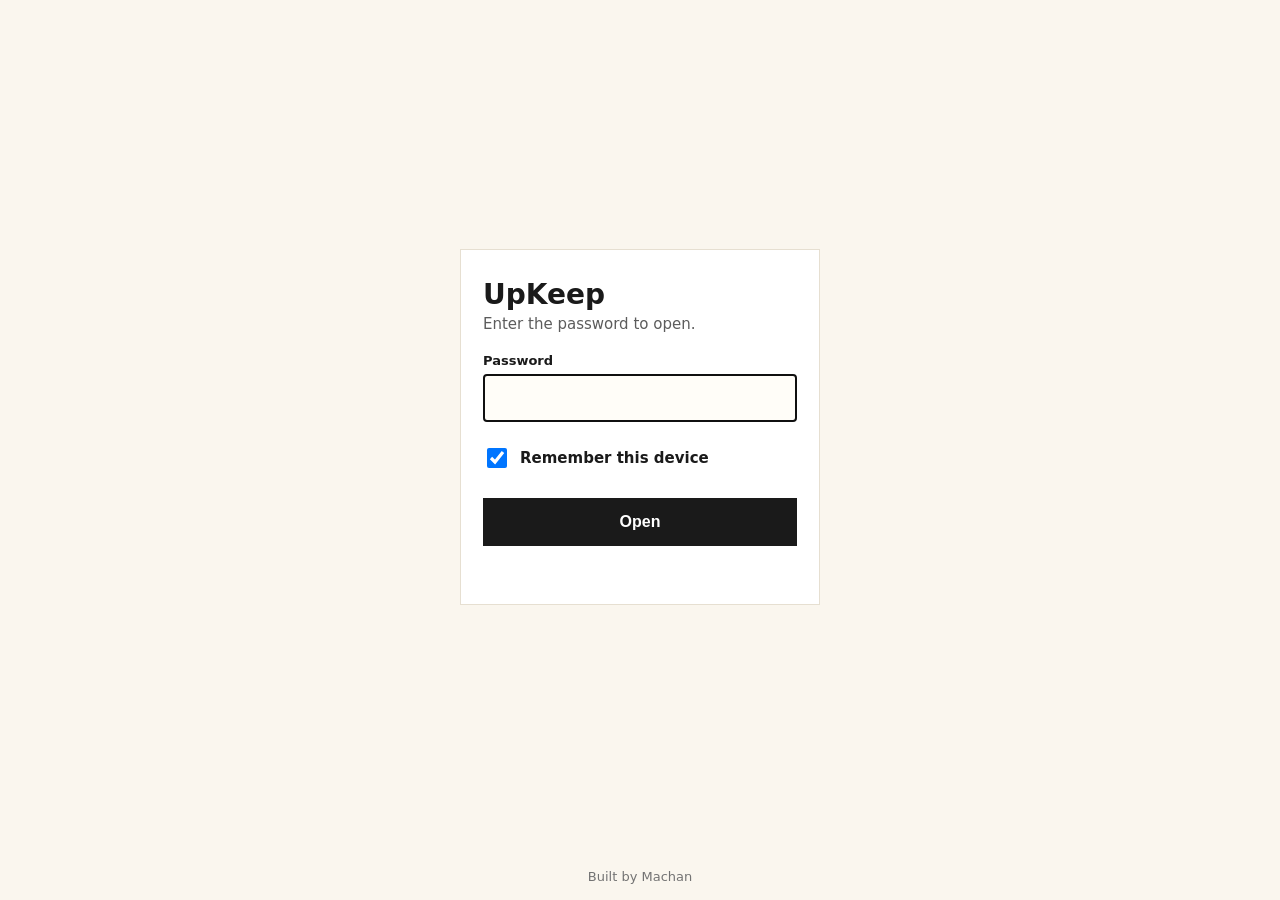
==== commit 37aa648b: "Before Launch: move its CSS into <head> <style> and JS to end of <body> <script> (were rendering as " ====
--- a/index.html
+++ b/index.html
@@ -11,7 +11,7 @@
 <label for="p">Password</label><input id="p" type="password" autocomplete="current-password" required autofocus enterkeyhint="go">
 <label class="rm"><input type="checkbox" id="r" checked> Remember this device</label><button type="submit">Open</button><div id="err" role="alert"></div></form></main>
 <footer>Built by Machan</footer>
-<script>(()=>{const D={"s": "h1YeWA5S7tHNNgfrOtWNBw==", "i": "V0G08nfon3787kdm", "c": "XebQ8wZvJAL/BPD+Yrdfx83eaonqIZHooTIrjLB67ja7Tf6obmqMgacHfrUzmHG6u8+HqwOLp/Cu1vG+H/xUiCaLZWhihHC4bG6PaZxmg/YKmdkRMNWyNF4DHoKh9xn6wSYynJHliAs1ZxwqEGqmFH7iz4ISMqGYCzLmWpik2fqmwRRo/BuGUZO+ak/1k+dMzBOZim9tD5HGRGO1JfjPVZsgJZuaIiRphsYBK2UPSOhkNmZ42HcST2u/8iQ5VlQcuHetf+1Tpzn8RwTH9Jdi7IR8QV/Eg/FhfMmmXSZEuHqaNXeeU8EHZql8OPZK27JWK4jSiDi55kPzImM++/00QQjFQJgM4OT/5ROJ4c9gT9E6WSwCJlVaFtMHBvmXWUo/+5qeww2VjPYz/4bD2EqvSptGlZQrPHgl6XSnhdjlUJuXxuPp3wAR7+mZAF3z/qA5vCf+T9Op60EBsWh5OWMd2kDo/yp0PmZuu3oicjU8xcuM6e4oyXR+rqw1x/fTYHEOHaLhv8+i28J0QIXdyLO7W+28ghGZ2bhxC2/W4EDcEnTP0SsSeJzrmAwg8W0EHnjFuJvVmmSpaL8xF0BGVy9tpaZLZVyiEsFjr7hQR7XzoVeG0IQfhuH/JCoa7UeYc5GSeQwbTFUrLkEFtlFAzebQW7Cex1t+nnJkdOnxXFQT77LMalUCLQDVe9Kyt4kHaoQTb0AojAOaAKrFXLaEWi2lU3T5nmpQ3VqhrnOLO9gbMbvAOIIRrTDLIEp25evleK0yF99c1YT0ZxD7MRKoIqXViA/KjVepRldbInc5DwBDIhLBwfbgy1LYZCcGynver1rk6RS7V/kM/g92ETeKgRAKDOqxfnTL36438MKwg4SEleFRmgtJ616lHY2BeTLfdK5QbvUZPL9oDc4DDP7j6UlQUf9nt2Hp9GK3VFiOyBHubnXwniIzshuSR8wclTTeMwePQI98lxmRHiB2Om0jAR9ozk3bVdsy4eu9pYcX2gsNjyqohBk/KYZNguZekgeLxV1HXAfIMHTg4H9f7ccq2J+v01NEVcDTxbGXo6Jy+1HMiQhitfPZo9CPyEcEaIIVc1gullgzyv8FnkY3YB3jeINlmDHtdSg1W7hbrMyWWUkSMyCe7ycOz8LY9url1/KaB1LBRx4SoPUAML2AktrBHtTn3vEl/dLAv72iBrRHuyaDuCIU700UQYv/HPODe3+3yFuXNsU6uU/bubRp8w4MSk27qP5w566EoCYxrebreKoNmxHfB31/uUnkgrghvKQ+OjDgRhcx5T+QurmuNycCq1asHkQVt2wR5fJMG93m7q6zGK16B4KCk+0kD6m4OUHg6QBkmMz7RahqwEZamwq31z8nP/v482NekZZk1LPC8AH4HY4Fm/nAlxz812sAvvoKkAZR3j5t2UI0xnSaUS++GPY2IIuVhiw9rjS4AJ+/Zc98zIIOa9dDqQ+ffYP7w9lEszFPJHObXHWv9JqePcEV+8hIvVJj8pQAJ0hUq7JZfsnS9b2hPOgYRo+8Azzkdud1V1XzdunxLKoqbgObR58Mpqyv0AEi0aZwpguC/[base64]/Q9XqhBHmKLhGMgEL/E7t4W2qDyOIGlhySpo5Q85PXwYa9p8SaTqwJcownTdVD18epvYDf4Cog7ZIucvRTq3M6wzppAfa8/1VvW0KdiVtmMf8qB6SRsoxvVVs1idqp0lswyCG3OMsCikhrAm4e+2YsME6slT8FojEz0ZPs0BirRZenGtHk8uPRe5gJbl6sUqlO92JLi2peoLetBKBUSIEeNqmgIu0jQ36nFGKTL+o2V8NatLVRNbjfQ+b5kCqUnsjNN/Y3KSjKLXykW9cyCsuq3WIurIiahhH1xqxtjL2hqEAHNvc7r5P1BUYDiQGRN16pxm4GBp722GOrEo4seyeg7k3wIyuC0dslIVDa2H/FttszB6UmqK0lnLD18vokw1OI4LGZ6AzEs/shufridgQ1WSZME8+HYbgQSjAgT6Folv2F44WHMv+wv/kUytWkda0TZS9gaJONp++lqny6OQdZljfwXqUfftmahrWnKBIuYDwJefUYuFfemqh1zhWrh3IdNIziFGBbkk35X+i5gH0gtJ3vLaJoWaFcU+eE24XOFwLJPfNrcEdr/iu6L3GYR0LB5Wr5d4in4wcI0IqvOTeiVE+ETqxLHBxhY7u99ZBuQGSaa/edGiodoHmYLeVdNhAWPNCgUK2j/G/kQ2Q35tjDGlGWu6BnzdKveLQODWLE1Y1sTIakhcEgHI/FSiO32yIkS5SoNyDIYr68fRhwkQGCn5qIwSJuLyVC/bnbo11+yxZX1P1my2YZ0O78D0aIbMiYfoXPAwn4Rh+OzQR5gYWUBC+WRnjcU0zG2fOcbAYtNIJaQ0rARwkIjPbgpwrzsoxIiww4MAR/KZHO7VIFQ++Fq9DwH6dcyO1cxmY2HgJytKNWAXETkZEE6wkPaYQizLUmd6K0yBZd1G/FxJSseiwJFmZLPiKhbczWdKqGZS2CZnM8/NYGVGMzJPD/8yBkVi26jruHGG23WXfwnDBxC5WOCRHF0VM8kH220iv8fJ4TMM2UJvtA2ioegkkKkwj8yQ/i1AWWMx9Uj4KD1pwffuFR/udhkiqJCxB2vUEWTNiKd26yheJlL6p5hB9ADyrLI6vjVD0Lr+uda7FP8SUHkMvLPmJD9gHbt0IBlQAefPxebibEjr95Ldx2UaUbFqSgDi2aiRAUDJ/ikus4KsXHdDCBEbzm3hW9Vhq4RGIm5XEl6E2eR3FVv0p9e2w8v9uI7u+hhToK5evb/XcIQDF6kvSN6pz3hGV+4pxQOTvhFfXpVB01U6jGNkpCxgm3D0L4kBS8BboGNo5wcb3iKBMAz/sc+R9vxWOXb8oeD6E6IvN2YKvm46hkfQlCAXXqmZBSKHEoxW4v2zS7t11OulzQ8kboRQrBjijqTx2EbQBiQeddovQmODnLD2p3xc7fKo+rD3MiWX+GEbdHeA7dt4lKWjg41w2oBcf0V0zxu6zfceEGuq/Bq0Y/XE+UHu81y22jVcLJxfNX+rY7HzheMcR5GvfSGHr7xjmjudmlQtnE/PmoI2agCvtBD01aGXvIimBgOD2CATa5kXb4gTlTKsY2uUi/+KfbmDwL97kociFxjjFAZv0pGg6TWV2IP1TAgV5VLyHXwGz+gKU9JFXoURM8qQrMzSkw7Vs8Y4dfztwwLK3ZQBokDY9bCvZZdWX5nl9AWR/c9N6e1QH+ZZsArr7hMtS/o6IuPlOuDlPMr6HG9aUculQiUZPwEyAM7IvWdt2c2UGnmfSKP1mFLj50W7obpj1h0ZZaya7Geg2YGTGAclSF9wwQVDg/iG+gUFG6vF8E7lqFKJPqnGs56ltnYNlaZexTFJOyE38GHexWiWpDuIYL7tDmx5ffPGlIPZo8pXe7ff+iVRi2Vzz3DUQwLVdZHWPprdbVah+mad0cNlcJzojKbJss/VBglH/sKAkIPLL4CGb6W+LBhcGrCAKTFk+LdAyqJQYOC4IT1Tqr/p2rYHcP2d2wYy6WwTNWTa2FNvvGEFpCDGJ7YqE4sqxho9qNpZjq75yRIuyX7m4z+brMRo5TVvw+Xw8yMPM3E/liEAYBxqDfvxh2ES+YZvherixe2N0HCRQ26K1IPjOVBFdXeMzIHeW58UTBWnfrZIksy2LE/LmCjlZ80s7Z8MIjQZppSeG66mAnTWGAqqzLLFsVqeBYq7CCfsCCgrXGw6Dmoz4HHT1JTa9/86Z7FUpp6KzPeiynRyXMd5WyT4hQWJUj3YMacKfmIl9ck6Uq4c0lLxhS1oK3hrTJxSzCPHNtpMYP6lqnEMPrOTT8xvqFNm8Sw0+QdlJkv07vlz7mohN7OiJiqXl0TGpdWr1DKXgpiaDEs/zX9lR8kuQycaRxYnaGAvzXAYt/zKbe/49jQPhUXTNctOBjDjc00u8XxjO1V8VDhcDKjx3CzopqkLAzoUe9JmQORhnTqBPCDXb1u1OAik6oMHOCXP9NCSKQZw/B7VNqPu5bI3VWlt2egJqnuQIiZZQ+Q0lwBld6SqASBz290mW7AiQkVxTxs2zeGmGm4HsVSMxglGL1iT3Y79d0mTyjKOL00xcQZv7r1zHnOYQGC5DIloxSE8e0MAd0zpQnFl7O7FeVZvRTK5uX/8JOL7AFQ9W9eDAAmG13ItiViu3flGInlqNeXyliQuFW1mvLqM6c/[base64]/81mdPbHZWOTI19u9NXrOsTDKm5WpZxNgv/Nd78rJ62HUByxgXjsCtDBUXhKFQNkDdfsv7UW/XAC7OZWC49AdPeK9cYR4d15AvDXZZmc4JEXoLOMfnLM8WysJ8ZvK176+Y1AbujmaT/5BPQR6O1/3mUqV0xrDgALwg+Xe2vZZUXhs4S06MzbRU++13YEbBTjG6fgus3pYb5/CeGoXSFWf2vABQH47OvsGHISOO5m3ZHtcM6tnDIQruV/bvHa8ONMXt3ZzHO2+DxXREGbNawmZHAPJedFDPqPQhHsmp7aqMeUbArPJ7igKUL6x26+ffj9rg2sGf+Ehc+nInwSud3aS7HRlTFClTYUrzUmMO3l4hF590tHKL8btwCTRRr1tIPh9c8mDhSv/GFY8DL/VFNsUifCsD+Kc2YRnvQA34GgfWXoj0m2f9cmu5c8JBi2vLwtQX+l92QYIytKBYoqtAtFY7fSB0+9lUv+Fb7yTpe/ncuaxOdYVmmDkGJTeh2E8s9EpH3qEjCYHyLYn1FjL+Lkek6d9je+HqyKbqsBTuRg/etiLQRBs70jYXEka6Wk4s43sHFrUSis9igmhqK1FdkDrfYjduQUu/ikBpiYBObI+PHGJQoztWsJEdyVgZPSZ6PBFBnYZoqe0cRHtmN4xIynh8LM8+T9qbXMrhPoKtnzn9OCrSQOWyhT9k+1imRsn7C9U6x/n9kdzayfIKE+8jtVNlUls37TKX+hLty0W+Dn74mJQU1NxGtO2NPR57RZLgfifkf1q0f5JKxBUsuB34qxfmm8PIlXZc9/MIo5OaR+nKPlPX63Y2eoHT52E+sKfVuHE/EC18tnjTy+jijH685ZcPcAbNJ4SnOWcZ9+e8eVHiCzQbk5EHV2SmqL3Ajy8SDSoBoeZYF8+Q6sOfvhsuleenoatNhuZPI0x8kpIuVkUXta+1iecGQtnMfzVjTQYKZJj9QRC7UNtgu/ZM/btonNopYP4/ZBx8MoiyGfHrv0ZkxAzUsQXGd8cchzXjY28liNU0wSTxz7tdo4SJC0stKRVMp1bNcQvyD2t3mu5ACCk+Dyyh2b/RHNx2cRKFZqWiS4D1aYbhLSXKdLFRIgYQsE9evNJHxSvk7TgtpgAlHnKq8SBcuMnpqxMrb0R8Mes/7yDPd/ho8kue4UejSLOi+r0vCAO8uHFjh4B73Pt/LiLMk99nUK2ik6rPtPpvcfFpaUYAn46vpk7l3RPXNZOKwAL45QkysyG7eC5Oe3l1te4L6pF1mhvpgm7CRQKFkASLkseXdp73QD+/ZLWRaYRoB4OET63E5vRMWrsGI0mHmKStD6Z/Yc8oPpV60sNf5LA3984t4DzCHH/yR9EyWzbDVQedexwnO3vW/6AT4FmwOBBCB1/GdALK0YqjYZRLqJGNM6WL6sFPbMTjlaa5jYWjXdUX0V+hkDRFQTmBYaSSgTKTiMuRzFXusNE9YFlsX3p6HRv96b9YDggo9L+BnYGd+lL9Q2+SYLl+Ro0VaPuHOrWwn9bbV7v9DVkAtxpexYzJwV6CxlXSM7qKfxCtcScgNmRYfHxpbpesOJq9VbBj/Lh99jRWL/[base64]/GOw9NHlhWu3Drx9vXn5f2iZ4kHq3Z3RW7PQ6Aod9deTIPD1w4aQk/V8eVRa4tNUVJd6Wd4vCyK192zRpGfX0FpCjXjdVoEPqi4pkNLcVIGgRuGM6bbvSYjhAVpnUl8Z04w3Wdbw2jTNG4HWV7CzUIcb3/6TiODA8ckAMaLYjIITcFfBmwDPX5xagyVl+9LT/OL5yhK889LtO8sVPq2i/MhWMOHCHewUi1khMavkpsXxGFRKXgxr8JoiTm5kV+bV9tn/YgE+iGFZTacJA+JwaTETUjK1rZ9LM0yD13Rp1AfqQISgmxNqHghUypERGKLtDkPfoThauaXY4odeluiwITij/F7tSIaAOvml7W2Om0Ucjhq60EtrpPT8popGBpZqy4BT/rPaZ30q34zTArgmEQ7LQ97beqQeQfG+/zzSxAYnOefBW9ER7ziQ0FNZgGcbJtyDK3swUJu5Tm7fwaPcjxcgF4Hhl+L/52OYu4coU+OL5nmaikaymWYuc1UCIRhurhJrrCM0IqEMz4yJmN6SmZ6zsj0iTlDNsyzEatOHo+ruhsIvrqJEGqzBYhDdPRnj94z/ovvimb/MGwgVzykYrWMEZ8gF9TMWMsoqtid1MoWAIuLxES0ts7oFSRj0MHUh1U00c+GVk9d984ehf4ylrsYebBG6mzvGUI2XyjnaVRNej/[base64]/rXTEPQWpgoQMhNSbjSQlunwxHKAGltvgVJNwKvCoYGAjL5bWAlYmbukq+beqmWAuxJUAjF7A8cRZblmkxbJyPfmoMNX6A+v+m/[base64]/zoJ7BsR3i+KH77zUW0sfY1XJH2+m7Yie0G0n+EtmpSyUu+F+ti84oSNPe/33EfmiBBAgcSsS//+xvqYCOBw84wCyNalxB93rzZQFu/5SqOL/EcP47jK+9y4INEyYPsmNELNpGGbDiIG15xY0QE9hc6QGYmz8vXNVWqzlM+5w1AoUjEaYgS7or36YbqEbFvohXLLj5wbJNNdUzWJrg/1Gcptttwl3mGTGTVQdM43HtNJrhyC5HenHf9ZGAepcjREGCahERtWfb/CiHcSmwFZFXf4yMsmyrhpWXpKd1hKF7I8OWpfzJIpuxmOaXhLj/VeoU9kJbWAI5XdpmLSPyU4dJRxtOZ+gppyhBYs27mPJxrFaowS4Lg9KFVokgG+3CMQs99q2Ilxl3COr65fLiP7NqG+tj7hI/B0gBokD7rZatQ5eJJCgZY1jcbjuEcZUAY7k4PbEMGfmsex/X3f80YZEGTkE5dLSJmccrA1FPPWSKYK7NlQPAUPIQkL5KXF8NFnMTBbSD/gjIQi0PC9R3a7p0WIFUF8hNORl+TJBBIl0Qzokn3VXUAZ2Nb/AuXRL6z+kCiY23UtWyFeR149nndmfcWju6cshNVXNMVQXLRrxc2J8jH9I8yHL3UTl754WVoYqIcl+A7eRTEMNQyQq70QwqWgyWWiQMLB3X0367N/kFa/9EbmrgM8/uMbu1km3GlAdJz2d+XQe0NbioD561exgiiwbGFrS414TYEAy2Ml99gpobcKK87Kdy1EqsQGxvrzFj0JaADy3aVihSthgGrZuSk0bnkfqYRYXGyNwskatiInV7o2wguUOT0Ml2qyAAuYqp5IfDoT2k8l7+4WVj68dEVHnUKjhmQ3gJa7qp8dmcyy5HwQoLuONgLk/vM3M+YMfXwtuARPYV7DUi3LuSt5MblJodtvP5pqcjv8dWcpBnYGDA8wiKT9WRzXKr3OqTaqQ3IECWMsP9VL73JQH5ijFHs7zDG7XJa8f7pk21mFYsBMKwHYbOOiJfSigWQN1ohEMUPfMBkFoci7wL3ruodiHRQBNKeVfLu1ZFPktGbjGpNNN/iXCUJYfZu5KKONJclGG6cheEB5rBZA5O+wBSCIizJ5MPnJP7pKV0rR0mMh9KVQk3GQl0xS54i6fwGUBSf0vCqr7SBUXJqXRjoIz/iQFcKNqaCNsf1PcfgBeMgaoWK/HbxWeNDl8pl2ntgdDRJ5YFl9YfUZmp+yT84gsHKY0Af6zn/9YUjqtTagHAhiOhwZviebLZwEZHINMqplQxqJxBP3wtHf69aZDSEqtRvHOkUtRaddcHcTYCHgkvBEtrVLxo1nj+Fd55nGKEFtrzVPtQ4/zpCvWCG0+5w7r0Rnp4JCj58FU5VayKWC4S8emBvCleqv58UByxZmFImu5Jj0oGFAbeAK2wbgzIeEsyisNrFCzbr62dl/f955F87ySBGlALr7hzl2xd7uIAT4Ul0WqIpmdEEw2Z8RW435/NOnzrJLwNgOsL9yZiRRpT2/z10igj7uSoXyOow2oE8g+vP9rPGIfJ8fV5+JAtwDON8oqFdShLzu5r1yasHC2OXv13ZCv3yCMT781ogYLDIT4yb8WadeZbn/uRmWevydkVwW+as25+ZVmMmvMFLsBliQwigKuQr3pwecEpN/ksgJ7xpUcAu5KCyHQ0T7FSqbZD4UwvVRP18y7+4RrAsWVtia4pMkJlliJwkeuNW+l9494xkd/HcnyVp66LAEdk7pdACQWlHcWGe8uXmaIybgAJuu1jM+PqFKrLuI6GcmKRGpZ60C3LVbe+27pgcbAr39Ssj3/DIy/rmDzird5L+xXInh1aKkD2QDxLkTfvTg1PzWrYF4rqrv5L2U7uFRqZmO5zHSZG5oF+jZ96pnURiF7ya/bv3tkkLxKrrM0QMBMd7ej9D+GbwMLY+0DrNu+XF3bYLmNdwZPrGnai1cqoo6cSUsarj1PWsdZ2gD6bp/l5ZPusMh4mN9Av8pmIedv0ONYjUS5HbP713J/zkALubPUlcUsrakURDIqJSYHRyqmk5/7hXwXBLRDUWmN7Xf2XaFJ0yPEu+p+d4VvUCFzlj2Bu2M+xeZ9vrT6I9y9mJaOCzEH22LIKxKdkrpKGYbPhxMVlXDJ8Wv3DcRFxrWkYZ0DMI6VP5DCVRnXDs6UvxP7hx9E7mGCw6qZ0sn2lP7wyD+zUihJJ6WXRKSwrxn9a/7lx5uSZUiu9QD1BRl1dDh/Y0nlzQClSb8LAh33KpBOXip1LIlvSKukgOfOgWsOyAy0YxgKjuvMUQLwuVWHlJSc7ypXxYXSS37Pxq/W81FXkTny3eY2UlpoV8J+OcVCpAw45fM0SAfAp5lVKpNFDqKHyjMwkxi21c8b9OrvQZdoe9QjfvdMW2edcYU8/Os4ZW2COjORR+ggkknNgQDHrUJTy9jS1RvMZGiNDy3BJ9vxOjn0PF/1QO28ziX1ldn8ssl9kTKlKamaIG71FAxuDWwG4/s7jWsuLGerGL3cSO466dznFx29OS9mHy7JRXlFvByIkHevm6aa/MR8OKMYwLrlbNbnH82g17eFjBl1TceZiEijLf9pjBRvR3oWZ2WMioEUu+3Dt4qAwt5JWReti2IS04YEejeaRJYZuQaGTtl/Pg8hWrlvtLLLUE1+B7ZHfgjKUbMbxWNGFZlvYduaPscZSc7tEnQi5WKYy1RMMY0a6nTeRJSgljaup25VS0X076fk808LZpTW59hBLwZe0M8Yv4MVcg46K+fxueB0Elfp95h35AowXTITeNG5B9xeAXT0zigrcjWbOGuNoDoH/jZSYcxtygsZ6fKRb3rI44gGty10ibIJWQetcVd2y3jRe26GXAymIWA5JyGDh3k/ZJr7rFy6wgKeMnS8GasfBaHTTiRHJHmzCplL9kVpcXIRyX8B2QOBpdyzUPdB7UyXGQbEqu/736UK4WQnkHt4knf5yDr7zWd+yu8RUxYau90DRmAZTTWlH398xwoRLkGpsOOzaIbR9XUnKZ5zysoTyNj7olwD/aWY21tjJKXZgrbcVZ83gO7J4q2stxo+4Nhp5+nYOcaEPRI9ZmbBKtXoIdmvDrfRc7j/[base64]/UHZJG3ot/JKroNsTV7EZyH2dKUi5RKCyCiFv3rH5M0zKlAY+SCDgF6pVCxUDN+Y3WIyVAIiT8QR/ufIp7/OneuyARNLGowlFEmPHEBbx/VxBSw/Xi/zJ6xDfZTCVI/3eRREon1oOdP56zFroIIZLCDIGlqAyZqAZfYaGpQyUdRKEBh6KRHlThl7sePcFUIG1rbgalNuzpiScWVzuA0zp5EIXZy14UUFs++Z+wCb/wAa5AUMhTgUcx/[base64]/UQgmZVR80+1eqwbGEtfcdFoxL5zJao/lXoMPeHpfsT7b8WVO9AVnXNOFdQMoxEz+t84ZlyTzMQFrf4W6qHTYQIP/jpwtISGgoDIOjsScpezBkPsVax+ZRpt2HPSVafRQy6oxz4nXDzau7Tta//o2duPYl4kyVKPJ9mxRiTpQFxLrJ6LuakAglrkGvkpZpU9mhsDHxqcmUZe7jvtyKkd+/e67yCfrRG2o8U1o2IydeQbsiWYjDTsheu0Cfv7u4Hw+D2I6W0R7Da3th41du5l2AlRe5rqBG1LkF2srfVHxh0OxvXlewABW73b8ojvPlpKGYwm7OkTV0qcyPeCJ3FFWYmFeGH8DirkexO9npNC9uD/5QtmZ/PYyjiFNIkrKaJhlDCX6vN9PnM5/12LD9+Se2qR6IztSvi3PmNovnjh5pIoJtBmkBCD+clzG06UyUz98ex0px1YLR9+lFDtUM1nQLZyAsGtpY+GbLnArK04FhYK6jEoZmmk5lEacVKEIB2+WsQQwjywUkEGMPENaNOx79/gwC3VI1SKhYCQMHLr9MMGDdBPtDeaDnropR7FdNGAfEh5c4OFcg+kNJuy0YeCceB0aYwBtk12r6K+llMB1n6i7bm1GGVIw9bpnFRtX9zDr6FW3J1otrOsHv/n0EQvzohRKc8cbXxYa+VK2Aj3QWz1HGXlRX4XqzbJIljMQ0UGatHZyuiUyHUmQEYtnUb5gP5fE5yDqYNJoFpIM3j4f7QEFqqGLCqfLKxOV4WPQrIEA/ss2yFGrJ21JoAYqNYXVlxyUJdEQXtFQWQTQ9tV/bGMkDjmKG/rVta/noUiL2A/x9mIXC1ZJqD5qExEHuKoIhsnw1YRB2WyuiOlpquj41+j6/Dx2a98eDJMUs8GnCcC2cXBAW8ebNr245Kofgu7Li4mztD6PghDfZ9dvcklCMStMPTmFoCpMpHEZ7s3PZ19bduKmojr0XwxgmDfK4V/OIsKldPG5/gyK8jB29KPZ8hT9wfWrONXNQ2mLQ58QPQ7FlrlrrUBkmMECOa7BFDT+pAiXz3HYybX4UZtqAwcc+fJT+A5MXwRVcgbp7rXJvMEpfod6/lF7TKgRjmHdITU77c3yzi9n1Lkd+gHpVJMsJ/sfNAe+6yNMMj4a0JIGJvckcQ9HMq8JQ7aTJwBFularp1MgnJJNEkQX3IZFHiEBQhLNHsUqA4VCBXYr+q8+COFFgG2JCmJPfePNrAG/XLBKvuHb3E0t76RbED07hrqWbVH92qplJ2O9vYG++mfz91A7qBWZB9b9bC6+EOf0T0mhJ50/96yXlGqlSrNwyDhv7Uoff3X6sQONqrVzNrYWApy2yEUPuQIEoSESkhLZ26JS9zYRrZr3G29w+XqFpmvN3aejP4Ebn7Djl82B8KOO+nob5GNwREw4XE+cWa2Ws2mxsgE2756qy0pxbNEOHtAzFUNWhFtJCHJelUr+ztiZtkqj9NLsCJf//YytyQFtuPDWUpmXdEysBCWJqF/pz9kQIibq9XWWKNvb9QhAYKwFk1yV6mlVRuK/3Up/a0DVg12u/FTazaPosILpkvojJ2j4X1j1D9OQCNibNLzyImBwebMcTk3F9F5Gu98sNMUT/SgdwOqc+/vEN4HNYaAtT+VwyarR148r+6h6fPJmlpt7W7ODXRY1hLTcKAB75h69eeS/W0h6GYoAUl5J29AzLfV3eBeJ1W9qJKg2JI8bNhbGmeXOmO0zj87IC7BH6FscEhvZeMmFwCfSg3wfWrFa9/sdAGodZHI0/j9bmqhCIL1c2m8FHSpRVkk1IBvFhAcSFKzJ9jiV/QkxU2nHtLOHAdYNGwqJowNBBjD0Qb+jJNAkWBQRU2sajNwcvRE/QtFY+FiURAPg60/bDNy0QKAwPMzjLmJ2j/V2IN6A58NlH6Zxk04fPkHofqoZMU9GoUXUUZ04wPdZrKHHhuAjM0mk720lF4I1Zk/PcViRcXzsFaUs0FxwygrHfLn/jTNAKZ0xEjieIcHmF9JIrFPQME2xZ/m32MGRWffc30IpHAOvea8loCzRlJlurIDUB/Jh2ox6T4Zq9unu8p4j+wTcmSdp5fsSWpN5UcJbQaYv/q9a3UvySEcvrAVvwL1cEMfP84THoerp+WNIONxO/krowgsjcypWMIhsy5FR1PpiCOfr33t2xtidC1JMXgyI5QssSEqyCwGIUt0rqjzPuBvKmPc5bdXwXKxERwdDCRhHPREBnGs2q8TKRHUkTWWzQ3UFYh/OWaGDAQ8P6VLtISzKpkNyespgzF8bDXDuMOSgwmdtP3L6RVjW1mAf9IdosI8Eit1SeaFORMIfBSLokwtAU3Wvy9Y6hDClt+aje8I2DCUTlweSJQwXDqsRCNdXnwxfng9aS0fIzX/oBBLwRaF8+XZJpU21ZdKD8LGzk3jkRy73x76vqr4hReQhD6ZFft18oJiT4mEb3To5fkxYnU4dsn0V6m7YwvGN1MRj8a30PhDuhzN4rOLTV4qINVju9ra5rsfWRJ+s2LU5XY1iiibFiXA/W0UZsmpsPjkxpV+gJI61k0vZC+hPb7yzCOlHi/If5zaLVmKoo/aZ3pYu5x1OjF497222nP9EJCfIpscs2I4jb/CKYzYY3qrLIH67vIjqoMJVzvw+2O11hjQDIUUaEW2/0eo9vOpCREk/brfa+sR2uqAb4+WylJqXPW4Wo5CWXBwU3e4OoOW/cOnJ8op3/I1wlOJGiqDc9I8V+ML/eKV9VOnUs4nO7iWU7WVKh+wm4YI0tOtx1G7eQ8QAIbIqqV0JYWIUk6vUkEjTwHw4nFO+ijg5PIYJrHMSZZXzLTgHkmPTAeGYSLF1hAj6qlbqqPZdN2UzLCwxfco7rzw1SQbpHK/8F5Q5xB2YoAjtYo5EiPRQJSeTM05KF9kcCLhUlAzgR7s91rFHA298LWrq1GuKAxoBcnQtfMGdIyWK9PgLvjbKW4DwfwePvyK2DwE0eTsLyOsgaTOmjhoHDPN+2NEGQLBhCAQrOIX9ItpCvl8WKUZKDj4Rx+SSq2p1wvSpUGuIPuflKFc0Qi43kkx27qdXov8x/AsQ+zq+KAtakE4reXiop5REHjf954kOHjCOFqL3l4wmARDcxZ8JkFMGrxEzJA5nhKvYzWu+LLywG4/zNkJqDYSQeWGauoYSGRvJjiL7t71TZ1C3pHIydTvuZ77YfC63LesZ2JxgKw+ZVT5q+Mx+Nm/UBFhMg4oJUmwKeXfsT2RnRRtcZMJs0vB8vKoY3B0qMc8HP9/bwg788kv4GVkRoKdYRqa2VhTUaqY/fEhYQMSsMnn9lhfmAMnuUOfrpK5VtIDmDS2w18th0hsk/tJQTZkxKtpzngbS0qwZ0kVhM3elf1Ru6Hs4K1g33bjNujlfrAdToOE5s7ZR9hzLFONrSXLfK332Odn9y27tRu3q2aMUVbxUFEhKg/4twFtSgfe9Sp/PoPj/huCKj8yCq/bMHDUXWnYasEjG5sKKN2+q+muj487i3H9GQS3u5MCUrdC6FJABThxNNxYL08hJICtPJNVz0ST0sBqWV7UNeizyR5MQlbt0mFPUAG5KGeH0LcdqAQZNo4aPLYolVC8NzyMofLKpJdbv+uxrAkaHYTI+TALNi/kDNvbjx32cB6wuY/[base64]/kPjcc2irLo5HhMlbhXC+YJ4W57m+kFsx8EDEfcYWS5DDj3A4Lp27ddT0lMX0bW6qqt2qljyWiRGjR2/UtJtND33LHy5tEKkMwOao1PUqKFq/V2aBwWtdgcUijVB2E83e2d0EeXrmDXV2Nirv7O+tCvyYO09a1pfP84rsSKOn5OyOby4nUunZxWvesDSL84QV/rUhYfZGA8YAf0wNYeDQvt/Hs3AFq5W97mXAzyd5nC1RNnGZQ4Zyy7cR/gwL+7a1EK2O6QLR6oYAir7vshaPaibkM0yufV7Ma8a7vyLYKWyOq7Pvb0VRjI0XJjU8Q/BtRfGMb+d219h3nqt41vHluS1At3lnVtqNzxq5o0C5dxaK4OEJHB1MaURqmtUym7KtGkalev3aQJQI5X81GCrzTuJVC2Og3s6fXNPPoZskgMu6iEXfCHbNvBgUzgvT9sqxqc5bB22606L0wnxXI/FtVy0bm+ak6uPA+7K4ppPmej90Em8yZ2yVPDjQtBeb74Ieh+A4XWHbMbV53BEsjhyFIijm8qFTJy1XbpEKXdIXP67u46ysXHIDkO9fCEY9nZ6bMe7r7o30zO0o8/tQjSOoA+OGKY2uSrWAGukIU3xjibiGrLJQH0YY477JkLoRB+2I9/MmDmTpOed0e1uMtkl1tq4XiqBTiD/fgAl/gPNLuxRAyLM2/[base64]/JU/u1DaD4aVCUirDbghzKIW7dOxdbZBE07gJ2WhEB4qFMMs3IFJpUoXm/w3BAHDbmlMEUPmB/thnpSeKbOlhave2XuxmddYu50l8MnUK7+WZI/AQ4ig/QxA56JcEbJk0zPzKnJQptHDOUigpwvaNfvRTRsc84DiTwlXLqXF129MmvRaIMY/nYTlAO2w0pTb88Nm6EQICsKfmfVMix2nD6ZhV+8+TuSqIGw4oRrsUo0Cab8jkeI0MjZ1k/iM5wY9nzatPbYcP49XbogyfAfTa7tTS2BVdhoXxy/T4WEPGIaCeEL1vGNWlPSq0QbXqKazJ3JTyRu9Dxa5iZ8ndWIcq33oG1bdym0Eq2RDmlq+WXSmWaBjzTVsccqqGogat5HHHmkJvFx8xmjJTxhpB5b/[base64]/[base64]/1CmjvOiKDT36DXQzXtAa2QNWeNFH6ARgQ/YmqArSQKIz1PC1P5FOm64fDIDWVIgq5t6vN9XLWgv2vBffDxcKiAF5Ww+VUbeRmhMbf41WHLyWiVGiz2UOuz+GzYnWrxfgMszVYc/6pxjbL0wNwCkaIRYBROSF3IA7pHLo48OYEwgu5E7fG3/u6jA/Dr1bmNWsT8QDWDpdoUWAwR0gQ64cZsIdy0ycn/KL3FEKLsqUByIrsuumD0SKxd8oWotgoCftUa5jB55nOELSqj1FFM2DJHeBZN3f/RCzE6HkLFfEriq5ewnAZZ700G9ViqJ8lojqq7/POq39a8v1lB8Ncogy/zPqmFQd6kmnfj/[base64]/+B7FaK1VVxGFziGOT5MLAHc5rkshDxgNTJ8f8hrLukC239heqPizBNYsSYEPHGN0cUxksnOTQprqpt6rzby/+LPQ8VDaJMSx7Uq7WXy6U+2KycE8NgKp9oWOpzzZYxxDWkYjM+yKlSJvWtIa6MTVGvMwRiBe+gsy1zoVrPZj+UyObH2MWAc5Nn2VKcX8Ib1t025nDkG4dC1qPzZ6xYXhchKVdG4dxW3emVmYgi1HyYusGpiR3NuKNVUOSdJOCeWMEGfw456GXvVAdaCzz1mKkg/rj+gBYk3L9ckAS4E3srbstqUC3Db1lfUqVoclI76ktf7wchE+jGsrr/FWrl+9WIKVtgiSUypfewiACSefPyGLOgeYjknYmEU7AbuGZ8eDu2zsRvKTf+bMqlkN7g0KE4u7FrkiCF6CwRUc4iBWsqA6lVed3JDV0r3prFT1V1j3ZZbNSUy6vzUTVEYjSnVnWLwtX4aYh5muT2ZvBYsTt3+wDEbeZHCOrDf+e3Q8+ki/SPBj3A/iNnFlgpIiPmNlUA3xZinsMARQll6EMgCUGY/e5UIDnlNxYPG01hY9j1JiqJ6iBELk1Aa8K1nsb2pstzijrg7nvFm4jRxU3OxKzkbS+dpR7qQTi/VwgssuVNEney1FJAG5PTD/6omfnhq4pO0YO8lO88yF4MTlWl31Q3hsOdYBJF9uSKC+VmTuVQ+BKsry9vqC+BUwBZiwm3yakSJ9tzP0g90646ZZx/pd5wGE4e/QV38/jH3ujeZ0mm2K1ukEZ1o0jUofHSrh+R8OSaQ7IXYLVyOrWDqX/XP/[base64]/mjnLNsilIajuVG6lrJ4Fd36y5ClgIksBleeqF03Z8V2T886N0YHnl2bk+K69+GgnsPyCxbjrzicO4TIfW5+UQWxj3hutmmDWEE+LPcRw50f6fEZeE6ZIu7AeatgcWRldsRLw5tn/U4/62LqwPmUW8PS0J0UPvgFqfqMXhoTDvyRX8BqZA0zg+WCjJNqzvkxgbZez5ByYMOR1qXUlfTxsbg5BxCK73DYXM3sQUqiKk63mlkVJsyg/vwd7/tOKGMTmpLwm31hhZIUlRDxAFyL2HHVPmSMpz8waGQOycGwU/jlGvnpCpsewsjue2AQpnz6O2blEWj0/WuBTJjEktYxS8ks+cHCGxhKkN1JJi8H+7wRuMpM4BoUGT9F0GUqcUaeR3jXs4kCFt+CjmGjV2X9ScwxiUbEU4WnI2YgcdnQBsqFjD6kxHMLl0wmRGjo5UxnBEKTaG2xJm25crdTKOzI6rNxx6DQUTyBNddrPTw0/jQytCb630BgKYWk0WIO/9C48DLFIEUcGR869sxPKjKMXsAc9GJoCH9t43QG70/NdPmjvFV2yq0ubd/xrETVK666cSdMQLDCXVT/OI/TgNyKf+ZwK4D2ioXThOOlIgOQeZvjf+OP6ChOC/hGOGZM+J5D5M25jMbLmCg7L2QBrCziTW0jqXKzWePOoRHqEHr2l4SIXO01KK44EguvctS/VQTK07FwcLyniO43QhhF8Ugp7HDfoTr7LcdJpELjLKZqr+baf42fc1OzlVvFGO42txEGCDZdqYJya5Os4zYYacDsja7ywX7aGkHukStfZwQJKybReej2bZv3piAuSX0eVJ4cNKKg2XYQDAvYyixfIAZ2I/bl6fxiz62fNS+utXjEFEoHtdA4ULxD8361GuT3OQJUgF4BSdsESjnG9h2eIBB/rjhiZ2hKlcLZwLxXqQZWi1Qw47B+BfxiaoM3oRxwCc602OvWJmpqC/rmlB894BsxRhnKKp6z143MvdwWskXD58QLIH7G1a7ZQhMxgTmmDc7GgTLkHbq+7wfF1UknRcvDI7l0qFBOdJrFr41ITnM+KV8rXqDXRV7vXPyOfagAHXDiRHw2hWQhDu4dU2d/OluYOSH2zSamsPixwl6xI7F0KjV1w7Ie6P+Wj4B0ScTr0E/OEMYfMMSVciNZJamOAmTTOKrrbijpjeyrcjs5PKXwwgXizgqTL/Kz+BVgG0IfVre08qLu4mJCFNz4WV0KdabCapHn1mLZz2/XsaarCprfou9wiVU2Rc28yXkdMerOkra/IRPpbsQ0fCbAJlMS2IM3vGhOE3k5do6bH5Fy0bIpLOscj6V/pxVN1eyQAf9dtnhCvXlBoRxSHGTgmYjQKjrTHQUP1dtenEkLImMaAhWirrKrhkDtKZis/MBmrYv4xqU4G+fgZhtNqOFG2GNK2AO4rgwylq2Z/GPpV0AFf3sYO3AM+ZqvJlMBc+c7B/U+uOxqjts+tfCCIDHKiVnsBYGHxiiQGcffh+CKRsREVKpx7o59J+xrPL5BQczJH+WzyT6t2nKJ3vGuXa7tVspNDQLwsr2Rm2CUDvhbA42xe1CEjEetTrkaGc8tDLLs62Ox1VXRETj/KELs+Tigpb+4yHzIDktSb4hsJ1dV3SwnxPY42XWJMExBpegBflq80KGf/93KyjFPQwRa2LEbmFtrrtLzYr0KuTIlfEl3h4phN/8hApjHRCz/peBaLU8BAZWHmaHbJNefONx8KSgCAXIYSCbvuqlf+OzIr7lNgu+muL7tbMln3Kto46QVmf912lkZY6dbSU0SnCOCER5DUxsubltfubOWOvqyaTOe9+iS3QrY4iXfIq8/yxyf0oIXSHOh+T9cxIHa8l/QGmwSeL0FDjKvumFLEm96RXHAMMAY51zUTZ367qx/0sYP1k+cY160BsVdpl5mY2c+1kKOu642/Ez9ekjITjNlwLJqpNhA4NwlSJp+mBkV1+TDFlH0P77FC8lvPdMtO4J4ENNdA/ZyiSozYH8HaTxIGa0MJOLBpytDe0zBjHai+XVxBFC5jV1Yf53QWFqBZQaZf3+K+0fq1Ic0U0kjtlopnXvBqZiJNYytU5eNphfIk5wuSSudvfFnycpILvSzdknpXwDpubzgqx86AyTIP3Mx8/jfbMtlHrfzkkz0ZavjBD82m4LHuQyvZOwQFFn0jx+HWFxHUoi5zOzmKHb40D1/lLPV+jLcSEHA1PZZ6KzfwQVe6gLZckE/QCgmZjF/96svrozI4x5eCOT7/MBagRcu0gI2DFNwv27pHSnPQ1V+YIXblalB5L8QATwfTsucYqtvLqGS5rT1MM4XnHlM6BRmXq+jTMbCBxiVzn/z1gTQ1bhA17pqPJmaEz3XAS3Mn9aybSRHSyMbFB/aYGEJKqhAYzZI0cng78RNOZqVXDAMmflnLBjQb7osfUvKUd1gECcsPM/qs/vbPN5U2E222MMvjh8yV9gCFxQHF3ave/cMVw/H0m7es7hiQeEjycYDz71l+lkSO2aJAnjKYQipebFtwqUZFWEQRZCg99mXsDO/8TMIxlXQIUZXtr619P6qt0fpyjZ4MG/bw3ux/+pgNqktwbY4Vl75MvTxa0VHbtKcURM+TOzwe5vrtyrX/rlYWX6Syms4vsmU7IBo3gw1t2P02eHOpfLbEnzaSvHv0IeXSiXQkjHk9TEqh0Isr8wHArVMrhN8tKLXOPOZKxE+MIYckWfA8btLjVC/LNb6y7kJ4MFeqoHY9+X0leRh43gO/cHqPp45b3DktmuinK+AjMTcnwQja+qhpgyuGkMeVgF6XlgMUjEdRs2rbE+7jD1v32/Ykli4kqHarUBiOs5wfD/rq8McafRhS82BkRTXjmUo0fGJ+Jt3zfTnRkLqvEYhGbyTNVcViUKjuCQKGfqA8bLaWBqKZjLENlpk5Y/ORYlI7Ntvc0cPusW3yiqz29AUCHUeEyaTz2V2Vgs+QYYVSdgAne/8hGhAKQBdk009/zWs1HQaOiS3BcnmVT8ayOquZ2oWYPytpuSgqYA5iJlrroCsVgLrWWYvR9pcI9QzEdupSHj+99yHYyqkRqvMTB7sOo5+AfvPYh+gqcltZc9KJp5NTSblGTv3JDS5j0od7aWXMBJA5cyxjRoTABmF4Mm5kODhf10DrMtg/8XvbmmNe9egF9oZIi6rniYHbO2MM3LfC/UUJbtbGIjO7ctZ6kfgsnXlpqcb76rbeK+8tmBo8seiNnELcvET/lJr+aTje+5YxjjBMcQVEbuLj7rD2L4LvIEV2M8w50NuaYH2nAsGk70w1mdBgH8CrwTeqi7kwJ/0kwDSlKrFFcYf9bCtB/RhTKEmVPjkth8DwfzX8Lh+m8NdW5qAeEncbOrwfMwoG2qhAyhh9ccDSA/R/X3c1d1GayUTqLlyji8Ym0qPxdvKOK8/NdTS2A2p8piHSqdqPw7DtbVbfvTBYVozJFmFki3LjCM0+/SQcb3CG3uPiVo/LYW04Y6abcRJAliLYyjPZ/[base64]/rIA208MzC0fidwYhd61beTaLyeoO2yyYhsYHWAawUW4Zxipgq03lk3x/RAx7vN9VwujG24uPFTm8Vo90CkGoLTaU1Gwk6wvyJvnA1POfyU86HucdtOf5+iD3CWXfFlSH00qqsqGUSwehTJZeZEiWgESAqQdAErnZrzFudDMTmOzKjXf1yj7to08s/9Wvg/QBSeP8VgWQWREbv2rMNvsgTEbcN3Ft7JMB6pSBCo8NA+xYxwvFNzy9mblDupVqX/zHoo2BQhku/+Fvc6DLaD0hG+31RKSVHlRh43MzpMZdT8RjmX8+68EEl7+YdDE74Ld4Vcc8x/MkW8ett+2YJh3FZfElRHBc0l2cs6wzNSE+2lls16pUhEhiP32fv3E3/0NpqnQ5gELgxZNPQbaT4H6F947VNzEEruxKXHJj4bZCvkzEuha5o6Swu6A3wJSRZDBHKEDizeTT1ngo1wiCKw0y3+KyuLI3ZI4TXfOqVOzyKUfmjvEqt9am6AahFGoNxXOS13xx8Sd4AfZwmB/ys1BxOuR399Wa5wKTRFVSE16X2/R9fa5F8R9G4/tb2Mvj1zQ94pmcBgP7BZHlXiZt3CzcCjcMbFULPcJPa3Y3L5AmQU7DTOy6XZ+BHnstfKKPjKWU4ufbqidc0ezdzdMOqNiFGtq9/Zk1cWOP2e6b0H11dI1rW0ykb6bv9y+Vh4iCHafegdT99YHDwsYHV/xgqFBfV+kDWvroQtYprKtad2VzM41efhFhBFbFqY0LYrD7ajmGAYZsxzGHLlqbOI41cneNW5oWva0yFJS00Xb/FB7kazl93PEh7nHI6zN4l2wz+GCfq6+IzTAVVvJwoT3V+FNaha8/9aWYRcWYm/2NW0IgIrZr0ZQCPIcObc8gjMtQ5yFWVBTz79lgSfqxKLlaXiawELySBWjxwgbo7gGwfMmcMXUYV1a98DqsB7lBzCTtzXIJuzPukekETzKBXqa6T2Wt+bfz18iybo/n67doV/xEpdNRkg5NJ4P3UnyRSESozawN9M+kyDunna5NkPIHHBBfSMDnGk+Fs+XHhRjo5smiX4s//7VK0DKhWuxxyuENkw9JDh7uZiw15Gp83Ny53WybZmlgHLumul/P+U/[base64]/kz+dmZpVQB+vwyExZFXPq26vyTOTNxs795GwHT8uj0c2PsojEJVvp8rZlWOLKuKuRbSIrvSPiEKcYFSz+Uv45e8cJMxEpdkZUfGbDV+nZIwJkGJMYy9fEHKyWx9bCn8yk4qYL9JsfgU1amo/tp6Kd27dHKzHAL4OZgekY7JrhRSYEpEmcd/4VWoUpmLpPqgbsJsh0Kjknkm+ZvaljbQiZHxrS7qNH8PBP+GGqeAJar0YvK96mIBgtU96CPkc/C8tPwu3e7IbalcRIsYtYv0BBGVOkyJJKfP9l12hCWAdf+760N1OuYl9wJUaTUutcwByQ8e/aw6nskR9wKOHmrwEPVkm7KXgIq1mCdW0g/XxQQ71KGkHu2YOY5yiYk3+xF5WYpA0hPw7NGtqJ/[base64]/rhci06zIZusyInSyeyM3Er2Hnl27G5H+zqhxtT4839xYGwbeG1LvAFihATQkA7dZtdbAgHpCVdQZZDc9UuI5idXeTXAROjWKrPYlNwWZrZOjUsjrB0JgNny60fH13JgFeRv5tLnGmxRd4QLfIk5qdsUuwI8SPZgURALnHD/FhmawrIdB40rxTxeXnlqw4sUNPz/TYwTEDDcxQ9w8Y+G5l8T5ufkyrhEg8k9yR7F9tkywOv6VNwSBYnJwuac/yzX1cr3xIk6ZxTndq8Niu283ZX+zU/[base64]/3g7ab5rM3Y1HZuHuVnvoR335TAW8Vac40pvAKax6nuoewR5Dniie2uux73Y/saihwOdx6Fmw6qadSBiwSWiSXq8xWR9osv+rtqJLPdxDgo/GtLd2YBc5OywS7uKM2Myg46kV7S9ZSHftL1Fk+Yf0JlBxO9Ou+Lmh4b0FDfHeJ17itxD+1CcQtQwGEaWIG1rW/CYIjQV7Bj+TwI9VigCHrviiXkZenOCCbursu+w6q3L8jVzsLrCqkjdELjacVPX6n7qXQKi4zZ61e8PZxD1J4VJy3oqjKTs6osTGpetc75ALdQ1THrTFdR+9UItyehG7FypSIs7rNHu0IU/p4uF6n5vsHVM/YUwwLiBBR59/ZcEGiMXaWk20MujDtzgrnPTZN3ldpXhHEldBC6vzDGwRZtWqplLpcOc5FFiX83rAv2SBcvDkEBepomZ/DbfZ8jctyV6oHwOAsJCRxPVJT5QUyyqjD8CkynIKXyHv/fs9UOmE63mfpl6iKVh56KcX0ZXEAGQ9uQRIzxhfZqvIfcdYSmu6qo5CBIVsgF6+wuPhWtnHW1ehjkFH1687eh1RoOubSAnQjfvjNThywHkzc7lzZsFxnl/xvFb9rxt0a+n7JrJjmXsOUumgTWH7hpbcKd3CPuW1VIvutVfuqdPaqTQure+v+CtXOtvf93+XqweVuXeFWLwQO6ygvprCk5tCVWaBvNQbv3zjH1RIcUCMxAZfPdMv/++mP94MaEWs6fNPvJW23EiaP0jlZLo8WpDqarpzbSiE1qmMsW0s0wKE5On9k6XjP4FwmAVfuKxGOzLcLvv+HsDsGJFD7gOzmpSKkeCtXZsKKLBlJ7n5s4GgB4Vsg4HrrCwZoeuw8/AuVl/cz7tADm/pxhN1w+0em2SGgPr4yjuq9XmDUzOXMTsZm4igT1+rqxWUhJ7y0o+h1ZbbC+4mRIBqrzAWuvNNt90PjtC5IPJxi0ZiNyT4vFmOKbCKJn3wvttXBmJdXgjmmeoZG4Ug3809f+mLSLIfI1/+Hc25rmsY3E9loVVYBWE96ElodCEL0UaS3oRMQKVs9BTs1M41QnxBk3M3B9ALUI5oCbtoBXl/[base64]/nzdrJsPPJ7hHeVE7mC8i0JZJeaZg70emg0KaS9Vr2hkUt84q8Lxc2I2JQMPa9n9bf6MPjWlUPPOyh4nc/doJdzLp3pcdj70KgwCyY5h5cCOTMBhYUitfDoNBoT+Kep4ozsGRJ4WpuD1MWXkZOLXShBqmdWv8iENpftW33OpGOXN+HhAbO50xo5D1Yy1k8YukyI4uLUhyXRRPNUIOIU+168dVXjk95yB12WGGYAiyFSOmtHtxQHPiQD/QGbrh3l5WRDvHbbMGkZA13EN7jymnHX1dojH5HTEFTZo7aAStG1HAZpamV+TT6fTiy9n7JC2Ou7UOwXhUMfQnI8eCvPEnprtimtdFEKEm6div+tI5eM7t0yf0hKWkU+kSoX/fJGB8tNprIR4WN29dQXabwfuxC5Ik6kq6blnPCz0y5dXWbiVh0r1/rZA8B4SQz+5KC1ycLq6m+iBnr/j7HW8gSedF6CF+1vz3U9mCKLyb3Q2bqWjKHIPGgmYwES1SwMN3+KOkqxmJk5BKxYovm9M0DNwRVflfmwhVs8Bt4DZtKB0bMun3h532mQWspNjyiL757/FpzT/LwYHOpepd0jSL3EabnrkxwmzNTGV3LVRr/[base64]/9SP5heKT7QVRNUuTk/d/mcR1gco5RqtgvveVHF7wpVNiRFZ8+UlRjKTwYbtnbenx4QWTLb9DM7LhQ8ixYyDVwizVdslpY1Hf5+lW/M5f8APFXLL6Cp5Ra2mKT3YKOvJoEco1eSShPEU0NFwvwGMO2Ozi3s9uqsCodVhsEBH11SvYBb+FDnm3zGgaG+yicBksMjD/bGd4k8K0o9oaVQQeBkIfilQ9B/[base64]/WfyMI0vPyCyjinS5P0daj1YxUcr7riREHhR8FfgAC2ES7tG+CtUqWie5S7sxcJsx0YYBc4o9czaCar2lmRTt/OedhtytUfge3oQUodaJSA0cvQr24Si0bvVYeF4ODmZ7vX9on9vIOvrdji/ERpxaSDZ/WE1zxl/6/eiV9WtsUOmg2LvMWpK9SHPmwi1DmdCeIHcFChSyu8hJkAIU08gg/NkIzFWMzLQsXadpAURB6zKb6T0thK1dhP47pQi7SqDgDJzXCmGmm3mildbcWe1bQZlHuZKGi8Tu9yU0mpXMhGm5bVgMgRvDv1+9Tsv/cihVWDdILjfOcV7Il2A97RojKl3OajjsiSe9iMmNECjY8RV/nwt1394ICAX52D52jisytXs3ayy5LM5JNbkhHgcMBfCdfBwu+YggHIZzae7mEZNi9uCMDgUkJZrFxLYB0LfG8Ot/0ljWeEe0Mw64b5qzy49ZpE32mGTRcYZb+HaWOZio3//[base64]/puSHlBNTDWOv0TCC3ar5V//[base64]/5s35VkLB/3RadjAgZBxPZ9de1Eh89hbA4Zv86TuIY7NC7XiKOsKsU/IfwWVZJBVre4G57pTX6tPNpTNAWGAMQeua07j/N1eg2URAB4zuLEQ9vTK0XStduLIoLDr1b6Djfq9wwzExAjvu/uBf3zNUg8Zj0t/GPPf+jsYTzXCZYy39WIwd/uD7rtJuG+HTO1AuZi2kpDlvVEsIBcOcfZBLLpZUmTIFshWqSEwfF61AMxOQYyXbAeqa65JZsJAslvvQWh6G5hh9dS7TKgDYOtAvPzdcy95u13NmRAq+ZPJ+tJc8MMG4PWsxYClahDV5rrKoHeuTHxC2yAsKwTJiwjv7J/78AC0Ir4rXzDuTd7MvQ0OjttIGj/9DyaVkDD+xQiLY9ON1rxgoV82jlPp96DN4ro3+vR6XVX4RQf0LYPsmyikbkTFw67xSnou/Cjn+KYOOa0unEbN587E0lDfUgV2BVcr+W3F7EJpEyBUtnM66IUmqjJapooGI0pZ/3/6hdVHbKNgofuun74rPqO1/viyBIDFhowxN/Hdz5fLbpQAzpgVNc0G7i7wiCsiXS6E+NZz9ekG88nTz75B1DVLVRolzRFiDLorHB3r7sJGYG46/8w2oUf+oz7FqZpI4kBuHTDWxb3gVxdaf2kmiNYZ9boZwET/pNrtk0EcSlXpHMwuknWfSj9szeddHUwRK3sKC+81uy7iOoT6QrXXngle5nA8jRC6M7k8z0r0jLwj0XEOASZA9oO6d17Vv1ickjV3eRBmd0vPH3dufGQeMSgujMbYLjZdP/f1+q3QXSlGC97ZQxLidfqhmYZXtkoEt9xiKUIkWi/VDemuxYF8wSPuGlQuhZxiJFNG4GzobZKRWpq1KLFDuq5nJiMjWAFPLqe6YTI6K4JnQnVb6iWVeBZY4bwUe8tsC4vZSkMmsHPOjLyj7fOZz4VBXwhdTZ0MSbiOgg826/gZa2JB8IeMVnkZnKB5LHZZNfSc/V7ZNB3VjzgbpyhNKbtZOtxUzRMkbQyUX6bYc8NT196AbvpwoaMv7ugdsuB9jT2dBBivzq7BnogEOh/nH94//ut59dJQnYtlWUWfAOQp/QSRlxgoGqeABXx8WfF5/o/5yH/Ln6Nh1UK2G+93t6rvyXB8LCMMNR49EDm+KpEsuSPh4Nal6saGBXdw2TxLHdF5y1GUsXFZ58gakhnNSjNSbsuO76eBTKPzx8/7D1ZjVBU8ehbBlLjUw1Af81cWHqy/BbJxkvxqcADE7WtmKbEYVN4hqoSAsqbEwmUxPmwy+O+kI2XisW2O2zKx5zCAQXQfT+JfDuDLz01HLTp//3/2+RCbtWHfvoGSzQKG5oN36FoRqDv+feuexV4KmpGepK0BHtEZ8O9THi7sSIEIFmW9bqyhqnBLMu+/WwFgW7lrtbkLv6phBttUAUQ1wgclAesztj6wHhcO/KmeOsZy4BuWXM1Cw/52jVR9eT5aNO9Ai2SLVjVEOsiFb8P2SjAQ/h5qzF31dnx2rx6cLV9A32+MgCeT4tW6n3R3O1lLBJ5YQyoltfsPyIXWM9JAU/6BFccmwYzgXmZJCmROs8H+9uW5QPzypx1kA42m0zF3xMbMaOiBOVH0tNbcGHYwMIHL761AQFKVu0aWqE5pJEbnjuTAU4ag42/5ufM/Cr1ujtOhed3F1Mw9Q0B1Mn57ISJaHegrZvkUVdczUKA8QFJHXy5fqOpj5Rwz8DQVPx9v1PQXkv86/ejlcKrFcBMPceEDHSV64hDPvN1ttrwOGIRh2M4wmtI6LCFxDck5+iPWFDsf3pAWWTcbFRNxNs1FNumjsNYOp3P4pmv++Oxf+eqZYuVibzZsNrp/V2C66VuWa68krpfQWVFtJMjyVBlAleL/DW45qVlOKshUEM06PEZeGDn5ZCyWXO1EQClAb/Ud3fv5rQkwS++Myo8voD8H6DJx33FvVzq8PRNphKdhbYB6OTaMzEvj44ZRcM2dmQAhXvPxrv6ntnWBB6DzxIr00HgKFoaUJlcor5XMWjBk4yQj4uTZsKPV8AbRajv+1OQbQAv351dLrZ5mV28yXRdgfoxPwA/bboTXHX1FmuAmVVENTgIakqPeUZsYQM9Q4lq2cOKE8yQDdunhwV9Qrj+eBuwlLu6yfU7iLDauaqbNf/fcseSzUQkIkBiX40CTeg7l2qRk5IFGCBBWMopsyI5bEf3f5eTa7uj0pMPZ0JBnbAF7mYbL7BO1CR3MRHdBOI8+P5QjXzMcnTiFKrOshT9CU/gEJ7MrizcADXDGPbfeF3v7DJlO6Va45vinBOf4msG2RX10zvjF1xoKazUxYsPctq7uDvbnA1Ffyc3laZBw1A/BxfMSHQ/BKrMqQCaD+xhY1ZSqry0g9lvni0ykszMTv8dFpe3ya+gEvRvcjMPPnh6uKoaljCPrF9o/DXn3/4e8Rs/nPy9/GzSt3IHYo3E+GB9/gTwEb2kvYgh1T3I5UvBzjGmNvXibBVcxGTnJGa/gtS7XiXqUWDBiC/HKVkcNuznXXr1Ry/GIQ/CCJp3itNM0b0aa9yGtJLUXFAYTzv6z1mNOUgiLRKjbCBmmUA8TOoFs/77/S8WydgBQRZ9UTdG4xyBJEtl7AltNKFyDtLHH4bze6y8RhxvbvLfFU9cNxgA0GeZqHRyQsSkWcmv3W1eOM1fHnZq/EKulN3j4ylmFw/eBx9gqohqE8ojwk7hztcNIHkTlYjpl5iof+joEkvTqF6s2vMKF+WpuZ0HJAHGQhA1y1Gzr5C+QMVno9ysDgrtL0iGKJDZ+chiK2g4BJIUMuwYPsfk7lbLh7LPRXMELIrEOy76pI/qapEAR8gitGETvdr6YX4gj6/NYQ+aO7i3anrKDtGwuVHnoRyHOqUbUrO6CfO/t9dMuex75Ga7vbzZy4S1yfuFuFSXE+YNtBokEeqivBi68vMYbXWEcqWgl88qJ1defNoij7czXZExcB2eLUl+z1XlcjZ7Xw38lWH8W7DcUU9h10XW+5z5uCJx9PmbUyxMkxnouJcOapoVXld+Nq3M5iwUULbAyImNABc+fJLTc9AEoTMEiLeEFPvZAKMF/nGBwjRivHlxmckUWq0rcOYB6QAyAZDPrhv3evT8SUsik3TkXdzZU6YTxupVwJ5sKybsGlxjIYttaRFRG7E2dPj3rUxJMVRoLIsi5Pz4ELZtN9Gb7bYu/gVg8r1YBSA8RqbpR//eywRvZKKG0HmoGreyfzQuUZRPM3dX7pUkHgc3+F6Jp4WHR5RDw/yQqb5k5bmZ7tXUeO0n9rQRYImfgrcl8YP6/zHS454jp/Muv8DdgNxqbSzngmwGohzplFrAROgJwNXa2kMFr1wc2xSvEK7eITcm0Wzd77PnP6y5/85ycpgEDxQTSjT9nBHvM1ogKaWGEYYP+hf42cC+p3pbr/ujjz+7TyLHiswtHQTfeLJ586erzstfnBwa1Clen8X1+VLydfYGxN8ITW+f70eKyGzDTbG/q96XVn1CClgkVFGOmvkc3/6cS0S3nALysC8A21V1aMgM+j/x5Z1h14WWE+8cHTA0oeSz8YBvQkeCcWS/VD2XmFK1lsf26maKiGYtsEtD4EOY7u/D0T1yNmHA7lJrp3AmKq+x+6+GHgkXVBplQDrn18IrzVrOGJnuOO0rrHBMhU+HiCdatAVQ+uM3Kzev3V189K6M/VGZRn39xSA/UkTKPkzUQqcxDCjW0Rycqr4R6MEwcdXCZsruUF6bNUgQmjcpUwSktynza5Wobe2B/rqeYMZNHr/y+4tHY8uBwje/TZ/6vg5WBUIUokbIf3cKHUytLRKNr+RqLUJcB0msizSmXRfsq73kTvMKJSWQasCd3KbN1sFa4xWIihVz7wsa6BOtNskjxRVVYAKMkFSrIzDIw0FxcOixhDOUtq+fyVGX5vFNQmd5/6fLX9NQ6/G0nzTk+sUPM45Z5k9wueh8+ENPE+5X9zJkxLXc5sC01pYIj2EC/HYKCb04nq/aag7MxpGImhZPcJ6IIfxuhoIWX66GxiL4l41uSiIQIK72k+gY2bYu5R5VEXdj/MCXhym8zLG3r9rN2lakv1rzZ+/7+xkw20QECyuyMY+eCqIzW9XHslSab9bD9URf9PufGN86C7dJek6jD7orkN7DjWF0VrHWeN9v7fuSKgpxH9jT+IxADZ01rOmmfH+vW+Otz0nEKD1HKlOs8ub8XfSSC+rfDP1i+SRNrWI7ukE3sHqsLvOgBn3unXes9umDl5rR9ZEyffe4PZDhqn0/NKq0KfyCmfFYG14oToW6i0MJdqt71C0/QlB26gDIjvQ74egkBB5G4G5/Cbd4YSm6m+zkhZSqjr9r4XVMjriIq/bIryrQTqg4ToR39RrbnCFXD7yRNvNSIMtjjUFh00ZamRr8Woe4c7c3NJU7gudyRMvXZMMpUaxkS/PMQ5EfY9kPdICXZC/Z3OBHHoAiRFcPf9gMXuan+S/0j0MxcHfSBR9GG5AeYJr7nZvDUSmxKLUnO2S6r4t9dtgswh4mDKngaDX/4XvKT3Pw7fHWRTiKea4CnxT1tkGVsUbb/KlMINJTqQRLRQS6y0fIyuO2R16Qu6429cpbeKSwgBi8yMUmaskhFNZp4EKZfwfXGDnkbfqB9SUN/OIk/Z2dE2GAOCOLQ/DwncudA5XHccsxZtq7swNRqfettUXwEZY0yOCYuisVqA51loxAm3Uoo2kbl2Wrly3OikMJTq5AEGyJb/KfqksUQa7ocaWw3uhCA8QnO+QVUNbSH4aPUwDaPpFavraM6pZX7KHaB/jxEoygfFilzrgeR8LCTc2z8EUDUM3NkIf4wBFbWA3kh4hc7HiQMXIyENbjrypCKKrf88ol00GwpA/1Jq0Sb7DcZknnq9Q/ku2ND6g0ReBY0Xbn8jks/yxDqsu6U41Xhb16zV8vFlR+6Q9Pio+mH9fb2unLoWRN1fvVMSR6teqpjMSjfF8CFifwdXjEUX3ks66F70lMklfxjwN4xYqh8pfINLo9FdRva4E5V3oSdl1Z8P7ALiFdi8DvymXusLkwY8/8GEEBvZSZVrm91jFMIA/Bpn7V+mIM2r/EeMceRe4TE8evVl4ATq6nFnlDpjYZVlGx9qDbXSfcwJLUe1tPPX+/o3xeRxvPnnzvUVf2tghveHRcBhrJLSEo/0J76AWgnsRnPAMh+mZCWsXZUptO/pubmtgYz1W2e5YbWCuKVwAkXZi0s0GyQMNZxJ6JeZ1RAQaCyyTnLDkHkIx8ZNjdnhTv5LHyjZqG0TGETLT2obrnT53wLFeqkgACWjBn0SlxVFWvUuhBtrDmeqPWsIXtxiQ93Rv9/1dmCsXT4ZkBfwR0Q9Jesu7cHFzhcHHIb/1sOU7C1KN4guAm/8dym29iYwiAX8gPOe5JvxRq9T+8XSlWXL5fKkJQvVYg+6ZfWo1PCzedBI+XFVzAQTrlazZFsXc0upF3YDC2NbndVjksy5S+0mG73cQUwUp9TUohfKChUHlAwgxCCQyOtVTTxhcx7UproP8izDG0sRDtKclLbPILxlV/5mQsnk/03GwgdXm6xVcChSAotcOKjgJdkgbga7OxBJYIyqG2YcOWa+iRAPfzRUkED7NbXUI6cvcewTc6kAaGgDp5o8aekJHxmQPOI6/5C/fXG3nCdmgno0d51Q2oLYAA8brbOLXya1z0Do1ezZr7Nlp1A5bVCGvsMIoMpKgs/5fkDzGKYWeOxN0YUTI70dPfiVjprgSAYWr5uYM9ywm//c2jy0q9UkSzwMt87yt5pgdNmnBBStDjABXGl0v2GCjVDVQ1rnDtDbZA96PlS37mK4H9pj1cAcoU3V1fJNxtXuMtYrhkcCaDo1URlr5gEPX8iYpJ9B2fqG6whGS/dGgnwrppJ013pKbMvxg5CFhhc+i4Ta7/eyZoCcA/ENJWp53BkA20BeUi7yw7brBC5ZovQbVBWzd/n9eEC5/aEkt4Bu7fhLkH4Q9ubTfhjqcaq54hdOp3YHdjAia3s4uGW9U2/vMbxegZ4DdMqk7FoiDCnHPyoLUm6sr1oEhaRY39k9yDjWZ2xIbDSLhj1rQ8oxkOguRp82KU9UdGYgSb0X36qaD88MWxITOjUBkWBzxGkjeBc/J7zgnwdxl6ThAxOWjrBjbDM5/i9UfbgDrUgQjYZMoAeYgnHS8ZmW0omvhjjvrmbKLQjRhUX4fjhQ/JNT3EDGLMqN0xE3o6nY47IwwW+Poio+SQ4xXnELYZcexr88SLQZplat9YLsIaFoGprmEs2U9pnKH/cGjYz7DqubSIbCacV7rLhyHmDpdoPukLaRYFIHwzNUbRGqBPS+2Ca+2fuqLA+1Tfxi4N9dASMOWBplruXTAP5AR9O96BD5g8w30yZ6WuGvCcP78mbWnzN0Ho5JHdBEes3kh61Am15Bb3U9o1hoiw5c/8OBTUWMsdri5/IF4PZEdlLu6NmAPVoAZnLYdm47rkpH1Yc/8PIFnuA3W9p7Hbz+yaK5kVsogPf0XoQeDW7oYtu5RWjCu7xQiwBDo+cH0Yxt4uQiXXHEBaXOzGuKmX2He+vok2OdFIpYvAJq0AsFtk+Z8iYUyntqeo5FhkiZighiuVJzWLu0LvcahmYTrYlBtU7l85Yr0gFeTRZb/XuwQnCkDNF/GgACijxQQNHNjkVn+jfRcl9Wjy+0C9cfDQ99FP4klcLHMhYsOTvZ6TZyssUxs6HfjL/7m0X3nNPPOyaHyv5RIQ1srKNoLuBrhutiIyCzxBbx2SxuWuxOh/piItuqcy2N9dzC9O8QM2hEPxiNnp60lONqz+HXrOB5r2LI+Dpu2TmbI7k6lwgcuv3W7uPEFwQGzqH4ZlJgV7xGjAzH3ATcWe/o9UehBgJbHJAkSmmx+V1H24oyL/e/o6DTSJA99gH5LZB//p+2MbBO0XePnPdMgRBSweJQXUSsSICyeYzBBXj8qnNj9te58w9+qIDy7ZJIpm9tHkSJQj9jEoUXt/lGSAfMNYgfu/a7KzVRNBNal8+UOwytyksRsyWOjnIDYNDGQIbQ+PMMzW1MT34sTcjWCD8Czr/XsD8UDIeJXB7nsYPozltKPrinKgmRQuElpZyyC2O2SIKwhW3vcSOPrQEjU0VusUpp1S2lrthhI8zGydRI2Ky2AExdkKRlzOb/rePONAW1iOu5g6g68sDBFAsM4Yjfd/GGSFKpX3qVCxuqHuGyo6+6n7ASAxZIPiOKAiiPLBnXHjCjIc0N9MggzKZialIwmhUO7z98ZZFs/NXn1JOY+KYeq4lOuc8ThmfAC1TwyVpahW/2qCvzhjdZxbeEUqCFvgfhFFtX3nXBdgG4ohHIERFw9aeh0qZk3wDeqB5OJpuQKSN8t5feXbb2xJqocypoqi139pNBZIA1mihZ8JB0wVbDXYjyBXH1SwOUFyxqdDgoBP/3vFrytKdiaR7guKH9KXZgAyTlt0XAsKwmlZrPR0b/dKm+kKBtQP0zSXL2nZ3/yDskLKNp1h+DeFaJE1QQefVksWtgdIzT1zbdbl9+NJYGPFMTcN5Pp5Yf2VQSfBvtFLgIIAbMz8ldwioaYx6kf66ok998X/e9TLzTOPkadOZJR+SmsE8PSvoqsaxp3mpC1j+r+FkTMK0odRRCHdxbjd1PUUQc/wuZrn4NdgyFw53vGdb+Cmq4x2wIzyYGMtrQQ+P1SPPLZ9R/MB9W1iHRs4X1+hkdw07AkvLfqXl2TEjIkZMHjTDyoXKAh2q8ZL87KTJ9NQ55hqIHMYPQZ35gxlRqn7GFw6vNrrIUgBIyMQGgWxSB7KoytNuWjGDL31wTgITwLhAnqTAUmLiO9w6CcPHC/jRoG1gzXAbgm063uOKLFwiK16RVbK15Qlo8/NgSpoF2BEWnWRpXkminKVKya/[base64]/I189uWjZJBS8R/0rK5rqUFe2ZwWZ6TXZ1tonYgp7Dso8aLkDB0NscBUrw2ndWH8NqLm/TKh84wxjFVAlQbkO2t+IJOSXUArMQGCJaDmIgqHYVKj4dc6cvKbsVRo1TDPj4LGU6KLnPDZhEmBpRk4kLddiQiBRdnvq2xOrwUaenB0Z4Yh3sW9Z11vwixrJGlhjk434gClrzPmlFhpAWpzIfcIyqGEYJfpY89YJT8oI8byeeH13p/FZ/ZhCZ+pnZeVzZuMnz1EHQ/Q9PZwmjXh8oqVFcGccQxOxh4cro2eHVUO9W7PswWon9PeIWt9rFG5IEm3Pay7z1bRj5VQoHKCJm5P3AKqbVTGZ7DLjZR6631a2ShRc43jWq0b/xKqgBUauGC98q+T1XmliFCd756UQcoEQvUDt12f99/bqbG7M+AqIkGBzulMIuyTsVebynOoIdRNcOeeKh6gtYMZxufDxKNNAk2IdzAJjk+u9/xWjeSSInTXtcuQSqmrlW22MBqw7iZ93QPzuZU5KmCGXoKjITrEL8NMBdXIT7ty5Ix+4TunFK1ULin1MSfjTatj5G49dA3wA+Uw7fRsUE2XO15jVQ4xTYolQcIKwOpJJUYss3497XyNU6DgehRmPkqLX/+hCLByOqjvKe5ZvcXwAZuWKT+vdBERFNYaHxpvCsemvHBUPCs8c3adjTous1XsiCuWRHCo7VrEfD3yMDu+hJT+mHvCWcaiTsYSJD2YbV4uLlQa3uSNtOidaJ1Ea9MRXWS//Gsq3IWKkOfjrfSjI3KnQn/U4FrSYSkyhybbaWE3sxB6JLbwn1/aklv/Hga3Jk4bqV4nSmMZWQrcORE/b2lxLaYNCpsSsubeG/v//6S8jbZw9rcXNsh8AQCNz0RK6P7A4KnPsCslJWq9wi2ZSIFcGESBOWJovGFZD/nm8GwPwkwKE6ody6oYuyXNnDnO/cM8YGcDLqmEoHNd7r5bXUoCgg06+h5fPXDBc5Y88u0yHXvhN5VmGZHm5iy1HENklYv6l9Z+3qSjmJKmKOxDdZoFN2F5Yb7Hytwi/d732qp49PT6r9KE6JyTrsz/7YU+aoboX+TEYebrE7eLy5XjvBd62tIsx1P71FJWHbUouT5w4hhjVGM7cQDIJVL6XmLROoks7MXKLbPMLG14+BmfUQuP7tbuz4SVmjAsLcwGl/k0J6ktLyxoY6VKs37mFytA7u0wZ7bfy97Ff0Q3um5JX+3D0i8BdzukZDQ3JYamuKTpLcrBO3VpplvXrg74dTayMO2IbmLKmH9vWDal0x1+8PgxhNciOHyQIGlbx8hgqd1/1GyHBdm4ev69tQIhbCigHdkO4bG30ZkJpvqL7ycrN5TzfvdMG3z5ENp/OMb4CM2r/zRM2QFjKlMCpm1DAEZ6aAPaj6/hQmf1LN6CrfQanGpEis96oGo35s9sZOz6jETKci+IT7hL4pDaO7Z8XYU54O8mEHrujzJ74CtzXzcR1LCbyBdLsdHSFK7GBQuYLM66sQWyr9znJ/OXAQ76BntXR1/UyMptBfoFBQ9DTZP/I/9mhMK73tUfIr4P/1qJ9/9r4FpZ1XqnF4Tj+VZv94XFVfo9JnCxv2zgcn7/FKlR+9KT4eCXPchh4mDAfBkBKIzu1eRWT+Hbdli3MkCo0/Cdh/N/QTjhjQdsyhxaTwa4U/[base64]/o63+3VAAqcd4QahBB8pEo2mFYJXRYqk61JQq7qtsAY2HyESmuN/g46zVRydc2SmQahtMou0sT0Pv5PwEW2j724UgrVbiJw+fVDk37XcUtpQFWJOV5dllGExcOYD3U1GMmH2yyRUq7pkgCjKTV6zv4d5fHlGtA0AGH9MBp78s+SISySZyIkQ9bQHFahIipna1gwLOVpN/4lk54rcPTQ+d7Rf9ODdFVx7afOzfF6pjZqflDvnrbJ/eYiWOPEvqT0yWZSl4dFRcENRFuge+H4j/YopLQn4w9fzYiLHyulw23L7V77xtPb9OAqPlh+4DUyDAm+ZQESrUBLuT+loNpBxzpB6JIjKuhbjYLZHRDdfxEg/[base64]/VJATzH6gceS/HTdT24s3OG7hL2MPzgdIpMzWo/bvfB5v5XkesmNjngBIXiG3TEluzUhKG/jDrOy/[base64]/Dc7bxJYXkX4ZWuiPDzopu92i6YIxGFuQdHt/duW8t9CI9nxdZ0yKcav9lpBsR/HMP0ncTC58T9kVIDmjxLzVjyKkz1JJqWGwAVNLDrWGNvhy6aD8gFeBo6NI6bNgBav1hH3oWPYJiPjzMvvjOuJb2cOsFl24O4++b8lxUHOBatUHdHvUG5KDD5JwVmHlo6RyT0aZVcgnD+ActlVyWHfAp863X/GeStwwi4tbULzeBOJZuynfcYQEjgVblaqtxY6uBSGNhxwIkzKoEKra5pCcl0MBZWfz1hdXRMay8vBHa/UvtC95nUYobA+/FMUDkA+DEuFVv5V5nCo3sRXcZRTRcrCpxN1P3mSt1L2bdo84AsND2EqxypGRnODCbBkZKjHEpip2a4sYIY+/P3m03nQ/qVLZwLtTZPa6ZMxqwgcnOTs2A2MX3jOsJq6U8wrQ6Degy7rQVCRCzD1jLHGlssXkTvBQAU+9esnglZOdXxIWcRZ/r/AotbnyTIdMO+Q+HakbE+Q/C7OGaGo2MNChNwYRztr5+5Qi7fa/VXffZy/+nyYJVv2hPMaASQJpdDxCNoXJW6OFP8JwIZ2/n7mUkLeR3/aSnm36Gd0G6/kaSxO8GrMJKKpB7SJXRLV3NVupXuYePIXpUQtijS6hKia4EsdtY/nuOGAY3ib1SMhRxMNT6b4TjTP1c0N3t1dKet2moR/vSpdNjZ74JchZkD2hQbkgiARsu+8EaNfwczBPemij5mgY1ufg2LCmC2KLQcyI7uNYrObF+7eIZyDVGv/b+qBA2bodfC0jT6uDEWOwT1TtxA0GTEH578qeBBStNg7FuPp9Dak1W4lg9EscJ5vD+9n0+KgC//RWHJo6xhdshhhmNm+mdNzzxEiElQoPRv9Iz+xhf2JQk84XlRqkFypJMx21621StjvnPlX8/dfdZ3D9Bw0WeO/RkdF+UQfGArgVuHMF1qpA39C9H2VsvNnNsyVlJNrWGAP+/PSKsaSHzKxqmdyP05c16R3yRj9zTaMnY6P36KfWVee13i4nGzxHZOEgswskRHNNfWgIXhiPE/Z8womhEfPoTqo/loNjYzUUY/dZv9HD9OKnBv8MlqogqFh4tAYqx3E1vyAGZufb7ac9XxCdsIGq/j+c3UnXuQF6cXwhxqwjC8Kobh47r6IR5d4BN0vzGZ7dgX78NTK42l1JCQrfvkl6MoZNvVmOKjSrF5q80TtIXfPvhf98RxyV/AeYRf2Y/S0dOJYjkb3v3EHvTeXulS7tUxiGt0UCC5jSAD8NzOXzs4tnHg+O52JljDJX88aP6Uz9be1IlKqzc5YerHrXZ27iFG4CypX4yeF5zIJgRM23nxc89RltIBl6x6lQcvtn8KbTH+vTFqyHO6Q0Owgl+p1usBFBNrVR9+cLLthprByFg9mUM7rCiVAMgCIaSGZ2wIB0/cJl73TVHjUTDPsGePuNw/IIt7CVqmGqS55RWjLSDIIjAXFuBSoxjdOo9xY4fP5fRUpiSFv0jmsQCrsiFVehZjbqfAyOg9VBQXxrYD9LYbBDPJRvMKoT88idAkXoVQksz5HB4OMiughLOZItvgdB3vrxOXThUhPq2zBWTT6PKAMkXksDaiILoeTEWWeOdFcxcuG/c9MVVCf9JZ0W7UiTvNhuKtJQpcLiF/jpcQOXA1qx0vPmsGphiKsVj6hDIgraVjd6MuebYyNUrDzv4EoXLHhn0ImCLuV/ONx5DuuaUfjfdzYL7f9ubRfvBaSVUbSmj30Pa8xwtHw+zNAsSzHHTXMczHK9cuL3xi91l/NJ1AZL6ehAaOXn7auZOpxA1/HLCIgKX0YkAnObteESA+Gc1l+WZ/vO7FUriUq3GKk1Nh+QER3r9lC1Gmzf4iQKGzA0S0ofATyj8ALpRAzOkNm9ojoyFsXHmBUFEjWvKU/S1cKLmdOrPepC83pB5OhTPTPIcMdeZijqe0g8Xoxn2c5cVBeLEunZ7WC5T2y8zo8rEKcIgIBPByZ3nEMUDNdzRmuBMGbJhT4WovcWh4l84ff3TgZc5AZvzfh+luFiV5Enz1HElO3ps/49S0xH8ze/cGi9vjNgzAuVkjX0yXsuFEOk0ltzFOF8T8TFGq0TQR5aZVIaNaHk9M48yErxuaznOh6hz4EA0KZAfEzWGyS83uLA2HolN3chch/DlOpVSmZ2BmB0HYV0pASdKItg2IlhUtz5MDymhhTzsaz8AnhtAnZ0lKRqCIpKX5WKbr70txR7QK5vmvpnAawWvn9tpoZo+b9UgvDo+fXD2tWU21XQcjsHylX/1xxdtKnZOB/pm6RWFZneSao5yjNlXbtej2qAc5XMpRpvhtPaSLyjmn+T2ZNNL3DfPcAzcRbTnJOIFYwnriRbvspRC+yQ4L/mC1thZhf4UGdF86bCvChfmY8cmkeDRCKrUQMbtN8J0+pmoarrWbn9bbqklKqnfHXHCqYj2grA0TKosQi+QD6YDOxGaPjZ3Ilrl3y4MRRxkkv+5LrXlN0F4juB362YzNQdJ7nUpLPPPFr7x86e3qjbLtBCnJTAybvnIv7Gwet8Ksq2BoRQ+rhEnCC8ii3vBMdOTnwYy/7jWQxy0Z12IhXOsVv+eFIp289o/p04iRLI/o7NxsEVfb4KU02v0Vam/VeTLC3CjnN+Yw8dO36j1bpKgNnLdY/ZAcrq/nko8YhTfe/[base64]/qhkZ04CLxYHTuqcBpM+rnDbYtD7O4EH/ivzRaA9c/YnZHe5cn6Y16lTzkuW2LvHX9BQet0M0+a2BLZ/3kYrK3hqnmUudF4RjrFSPmPtYkqVeIn0ueTA6R6KOWPMjRnaibhWyuAHQAa/iEsI8+a9g8MzOngOIzkebsphlz+P2fBNeAmK3cr2JMDJl8tt9yV2IdcWmI1Sp7rJcHJl3iH3w9FqrdmESwyGw/oJ3dLWR9QDQzp7XEDrvYMM25vsC5IwYtp3P6JrPnd51rVpii457efi9sO9Kb9wP5ahZZ8x6Khj1f/EwKlyigTwGjqX73CrlnC91gxw/sxybliNYo3g7ai63Q7Arff84ZrBpCvVXVDRp3HngfXPjxAND8VhHzPrDpxSIWynEsL71dOCvc4KgZp+yneq26o9sqyKuPR/bRYvItFgnkrLTV38dHjG0YH+5z2H+mtGCYpDAhUqbWbSek4Ht+JkAw0+1r5QTt0nHq1XWaVnYjNvnMt299eDH2Sbe4XsgtNfHVYIytfJ9Q1JYdRGbawgL3Y/bmTfGjyFUVOdihRdIWKnAAKyMQ2I8AgfZevUGY6b3+MTFmmtZ1zubpTgPdZPmtZwPPcTDRL61PCWNzGn9wqpSNweT3kLmyGTctFiX45pDkb/jI9L9A0iS9xlHJF9r47G3YfQr5E8CgURY6UPad5RuMypyH3wRM0vdu8KvnPezuTqhSWLx86+0UNqWYBwUY3t16CCPDYeUAwGAbb/hKUQ9EOf7r/c/6S56P1iPPNCyCJ+x8iqrjSwmW3CgDIhlTwfVviXMGnWtItnohPEfJ6YPn4irxV04oSjXIDjAclRlbNAgXI321cKnxUSPQDlGXllJRfw7ukbVKtfqmz2FaSrIUHazz31WNQtVFsCStaPvBbMFtaAuinbwvUR1kDZtd/V8YL27B7rp1vtVVBhzETJv4p9Khfpp8bcOX8dooGXTBuwXN5AvcQkPY/BMPCwaByKx4tMyzuNzz+qajGp2DSEEdSjo4TCOBvuONCmEL18qtzSO2ucUXk0IADvCaAENFBn+eqjDDVpPNTKMmajiSlKcl/[base64]/DEj/bcEccYsytr2f/qzZuluNhizPoD/L2aECAm186epkeLZ1R5fPraKgpGQrPZoMlBmJSur6uoWOma1M4hgUngXSYuGYQ2VxqjdJ/+JiUhravKlE6yyRaWX9/fOVZ3CyRwooUIoWEwSgDh3SzcrLzGqH1xjKF3rXsyccbfaU4En/YEzAqUUJMqviwDUthR5GuZ30gdrdbmndS3BOaYe2YXSfmvcyXBsnuDsDwPxFKJ9kp+8031k9aW9dow/qrVndydbKTTO5F2nUw/v/1As5uzCGWMHG+khfDWKq7YhbyJLcD2kBe/Fg8fqfKIK8TXsahZI7Vr7ORsHwnAI6XbqDBebIaqUHxRDRoM97XJkL24nmeEHYqc60BNkSwljBg2KIhlUJ/5mKpmH/CGTsD0RXaBmYfSW0ITemdRrVyLmauNkQCdMLRPJr6dh+VE1f8c6wav6y7iqY96muo6S+cGen1sGVOdYSLgIvNP3atloYSGFvtydH0klyo7ccYtQt1Be+AVjLxdVQO31T5+T4PHW580urVpegCSwGK+42AHEfdLOvjY5Y+c8vq83WvLUZJDIPsu/NAnOtI/AlT1oEgcS6EAWHsCffZEQx+XOBpOz9CvXG+JwMcgSCxQVSflb9Le0wN1ZEIFfXmvkBiDS1FSnMozSV/h6UWXJ4WEq/c7TF/FtrRdPsaTnBqBDeZ9JohP2XHSgW6J5GK76EmxGGgWgnJewrXfNkhwdrH3VLYnuAtiXu7Rs+Az9Cs32bztvCBkfR/MZGBrQmNKwzIq6HOHGV2zvFObCV6KTNjcoOunUtvnHIsVKk+/Z7dp7fcZlHoXhgYwEtSvHSpYWbF9FYN+PeRB4cQoCTTqRsbRvWXd2y0vidX/BvoLAFCtJKAxZTS/KTWr8r6VQG3z/Dab0tmtLTRgcpmtJpxgfQJG1sr/vaHEUmmzpYoCZl1lsYIFjLD3YrVOpeqtHR3fTfiDgiA7kuGrrkubbuUW7wqamXRiaCAoQuLR8o3hwGasuAQhuuiXriLPCZGLg4uWUEwTlrXJF4rPY2FHyRg/HURait/J9hiD0xdARu5zLTcLo/4ZHRdHHAxUzRXrrunQohfyIWhVSzz36foEuGjQFX79EMqVRRP6gVMUs6XFqon4zV0J9Xithn7YDwhRiw15q+vzn+MPmijci+MAUw2QW3g0TnWurzzZqqq+YG59B2KIKt9uzTAZ+G6x1GM3Oc0dsTgPWkTBt2M7hAd2eUimkomxSrzafYZckzJZRsBKQpYpDj/tL99P+BjMDCqiGqI0j4p6COfaiUg8F8RHUHcXY73HVCtdLP4H1b41GjAgVfO7IdwJvPpVI3tm20+vqG4OrlxYCluIgpf81GWQ0Ns6owgzkp/cSiDpR+PsTbkk6cfj8kTeJsTcbxqGrNSL6OdRr2ZJ+6NRokh3wETvzihaRNE/NwlxLdcuZWQdgMNsTOf10giM2SvheZ1+zA9Fsl5tSfulGHhWDzz5ozbtclDjkVx6LN1gzPS3qlSlrhDvfZ8De4rXLb1svUXVVPirmmwAFAIcXcnoC2+oydIlQTyuguXj9v20vPl9aNu0T5yMdtcHW7vObPi+jV9GHpmz5DyGVF9WfungvrUE4CiLvNQmliW9K7V/Px97a/0SK76YmQ6mI+0vxBuK/JDN96JoVmfioiyAvvb71APVavDgP/an39rlmSrN/GVWqWl4YOlw1JLX2xo+EAyYaVSqjOLt3C6wUYJOYrupBkFdHPWtB9o67S4j13X7TrfM+sxL7wXCRFz7Hf0MKu7cIZ7N7vq5NK7WmeEdcXOO4itS5OAJAsHSKVhC+/b9iBmMH1F0p8vhsAXQ7cVPx8qTZ5o+lp6nfBHh3t1+rDCmh1dvcNGmgJe7aUVH64RD9dA4wElfZLRbw0Pzw4m8L4jqJZrK6vFeVqJfj/K2LRDZGdykAiQb/HgpP2j1cugs9yCs1mq+q9hlvojd7OhdHBqMopazR9ZFkVJpY0SNxYE91B1t2RSY+wKlgjjGL9TsLWQvHPnWpPQxFtsSpq88rLHVWs+EXshnLFkRPcFtk5YN43kMd+o4mvKA9HOGKdCtULSmO66EKIwqY3b2EPzxL44nJh/P2gTnHqBfZcIgflL0LOASEovk4uOgjA8JfVr8EsjpfyiL+1NfdYMou2j7KRQ7Ovc2aW0ftUnMiyESefVHnLaIvNCmvFJHeOr5XxYx3YbazkMiTgyjdgrG+znNDKqYsjaqM75B/KLahmTa3My/NB/vfQ00iwtgsTrvHdAjCpkBTWGEsNfjVldjwEzuRZwWOtEHIAppOpQnpYATRLRuRzu9elgk0VetFJ3BDI5y0GApzq5WEr2zwZdBDCt7Hqym/KMhUQekKj4+QUXPXcDogK7+dLlcS08TDZKFdU28tcQ5ASH7oBcwrCG/FTwe7lP/+59E+ZhN464kx/kkEUIDQJ316pgHa977BHm7SZj/MGrw7fvoNRzHwj4knZG+Lj3it8ezcjEwM5Y4d+8xk1igRdgFY2y7GNq7R+1lc7o7UFjf9YxuA4KrAmtF/R+AHlpEzKQKF7+T9apJq1u9fxrKn4fLRzufCped0DS05CXwIdX4eqnsWGTPVpWJtqIq+aDE4ujXTbmPNU+L/bJZFfU/AOk2wFDk5sxEl0XgnQtzoFhe7GnkcGp2FsFQBtSgsrTesrdTwLE8IjxzJz664zXUQ0nVMhw5eDX5isnPJ/QLWm3ZRYH7Ddi1pfiLOL5rQXCLZkAURFKyW1si9jIOAbpNrYVs/uw1AARU2kQPl3LeFbfC83yjX0ujWYKRxSeprPBwacKpgr/iIS0aCL4QF8811/OZUR5ko2PwYLYu1I+9maklGrVWvGT+3WZpJJk8mOPlZp+6d27psdS7qcMYkbGj7t587bBFnDCK5uyclElfk8FHkL2kyzCqj/NVipUV2l+CJvkvCX99KU0BK8HLljWSf2oOkupbuVALz82UD39m4HMAeYHWe7ghg9zx4ngjp5WuWcPqSZD4/S+3BMIx2ZUdNQSULXRCBGHBQ6EejCmJoNm/6pcziHm9zS9hdJ7m7i3AHTcN0CITrpWsO9uAEkppFYCi48glwewpk8SUTU9G/jUxXzdQHFfWTUz/1D7Nu8bKaRps7LcBrTvXX+HS+To8CwB0N9bnsYoN/O/s+KIGipRVxsDF0KLVOlxcJZQJNgG1ONaA8pXI+lKIdE/R+I+A0B58sWuc/7HFNW+YaWqhPv5ZLH4YiwdejB47Nx8OWhVGzV9R3/FXZ9QywHz6DqNKxC9QXE22iNbcPhlwBmAmLkpzplp/YREiTMTgITjsFeqSBZHlN6u430vfAzZPhhGvL0tCOEm7R1M6eJzoiUmm+0/S1loUNL2shZTMIk9NO9NeS9dZ/nJGR2wd8nqksSW3qVKcFBiPXh/f09h1zKUMJp9H/YH57XoCxb4/j+WVb+6a7yo4Cl4NULReXc0c7+m0+1g1f4mhuZnMRRUZJLHz4E5vExREBn5zzuCPcFzma/TpqcD5/bECdosz1B31/v43k288O1LX2pE6Pzofwn6bAqfWYwEZLfa5RSHnsRW6H08mFKDFhI9JQdz4hClOEj9yfwdB4e7fiKnapxHs84I5cr9EzwGV2ayV2vVPVj0TGxGat+C3iurCCXM9DyW9Kx9QwYJ8uDiRg58VsCSMq4HuhL/S4xou12OYdXr5FtzMeuJyYteG65NANRxfagANM85lZj3XlqQPwhFPwYDzyebhNq2eMTZseMw8NntxhBGaP8tPj9yzEmnOneLZA2iTzR/u9Zq4DqLphEWI5tdi3Bxn0po4/wVcSs+aJLJgwbG19VvQ3EkWxzIE80TILrnz48WeLIEbzuF8LNbarjbMiwFBrWUyPscta3/vHPNNnS/knjoS6uz8NjnwVZYIBtbRbZOoxJmn++GSzw5U11B8clVVaorzNhTJXXVcEz3U026w7GylCaKIiIWgZ+N0Bv66FhVMLowWHq+Yy/Plhy+uVae6bZ+2VG2ltPPKVv/g6+af5zFnEaPdlnpQr2eIwDg1bOTJV2Zs7PSVwHPAaOD2+QQylkbLkt1PCXd5sjc4DQbLs8qC0LHDVNrovsd59U2S2A/h4PEcXaNr2EWQllkjCT7Y2z03H2SF6U7KdaFdEPycgGOQvJ2+af6CzqvA7JxX+qCK4oasKCV5eAFBOhyQp6WQVjWtMKTnI01o6lfapYqrgrlUwnvGp3yJk5t1ZvGYqTwb/bSPgsdt35RhLXUYkxxGGRFY4FOyAoFEaSa+Cie3RKkvbyw0oXwF1KH6KImJFod50qvxTN1FTYrDIsaW1L+506F0dB30/vuYTxUaRNUb/9IeGmyDXtD1uVCBOEE8hCOjyJ0eoYddLZl+ChPj1BqKuknkgnCEjpbrSgoWdekuvEaPGdL5avTEqsjygbJDtCxPU1r0zkqYgTeamWtIDwtCca+qxQmvr65N0+o7CEnHPLun2GzFMO8aduekyfAi0nSLekH0GabYQLcR/1pIA2leZz/ThdWXsbKxtwM+MLFpPlJK5h+FoHZ/UkLXOp1vrHMUA94dFLb422U/87u3Pk0QieOGFXNG6PvAB30uHhe6JJTP0MK/KRs8WUtWfD1C0H3kEflwkidWf5263iWOcx3MFi7Z8sFpxBVrEAGv5lzJsir5RVsUf/lOzR0cDlpywA2I5KpaAlnoEMB+pdmBw7r3Pfp3wMhqG9DJiVMDNOWAuQfTAa8/VoCQOuQpCHn0LwNu9hCZiBlGxKAMKPO26sKvV9O/[base64]/zzO6icw6OUEIe3hkMJaOQoL+5Z7W9Oj8TQLcbVD1RQFZgDrRBvFBFF/dBiDddg+98sxbXqIB4nKl8nCSYgEbP3QMD4qA3/qm3he6FquUQMd6mNh72NfAfzinC2sIP+/vbLZUto2k5tQXu0RlJ1wy+CrOwAiGaWjgD6vwSTUmyrNTRpx1jJOo5iktbe3+KWGJ0xGZLMgUPjw74X4XGQdMQhX4V24itRmZEcSs3CQp0Tm2oJCLB+R1LRIY5vNp0IcY/2LLOAWKjLG56H4sIP5OT/EwvRn+aITlGOu69cy8mJFp9iDmn0tYCbAYL+IaHlinea2Q+Wq3rkQodRJMLrnCUVxOALNxwb+aB8tADBRyWmdveXzIoM3xaIB5fN+8wmUJde8uUon0xDfnMimaDmX9sraYxz7CB/GVx5HfhvcXqFi/LvjneQFZ7aTyIqDSm4fpJ7dGJcwPW33VXWAht0btUWdkI43GyZAGJLbfdcmkwsIxkShvXM7yhzR68yGumuShqAgqdgD/[base64]/EnZjWNTSgK4lsyd483DTRztzcVGuGJ7kwttUMalaiJmTZ4lDUU5Mr/PayBDf7eu+/SFhg/[base64]/vnMYyKImZfyTCBptjR6mg2dryE5yr2hUWC7R/Yzuw9L9+ooc0bisGAuNAwPijWBdF0nsEtpt+EqL6S/GuVhNAKXCq5jxXDLj1QCpk5hI0+1zniS/[base64]/w/DAdLgaD/VeaGk9YcXmbRdjOy28BoaklYqN/FY/k0XYDLRUzOccqz6tkVJDmwEfXk+TukKI7LWwVeJh2dh9vGY5r8xQXzj5HMddRu/r/ikXJ9Lt9MzW5+naSAHfq+qGqmF9xJXclvofmlo258s2MYP9844JdqHNkhg07v16WsakvQut5XQHLGVIpH+scRbrJEpDsyA7UOudCtygZfuF8+L0s9Scwf/iXRd3iTPBMDjtrHxpnNtXVgznmgJTq0HWII4jDrijleKIRJnBwzHWVuLKXnQTSJTdMoYvjC4A2OlLRsePPitDZD+DCIgTztBI/7ypKco24Bob3OdK4SCbtULBNdbiBMUK4kuGrTH13vZGVfNnq4SZ4pF9wlr3lQND8GIflpT55Qm4hJs+zkDBui808heGNOkAZRefg2UzqkJCwMjuW2mFxPkmnoIM6MdqVQ0IrtMyrqVyPYZGPqNXUjwGPW5kWqfzat5NCJCpfP33fyE/FmjA/ISD1htaMmM+wZEAp3tNbnwPY4j6lweA/dZ9r+epb8kwTXtQE3zKN1Tc/J2LYLeOtNeEP8p6eWshXrv4m9LYrSCl8L/yhgJfb9F2eYYi9ae/rB8hi2bX1f5zmDfHHSs2M1kWAhlSJFEObKnWjZ/ojjiZMhBkkauI33h67I2xzR3K5aAZOxoqyyE4tHuQlp5birvEfPBkJLJuCCHkBg5y1bplOIyLtFGjw+ra28CDrzd/W/kC4kPU8YpxcxnlqrD7lwwv8EGm8uJDeTIKfE/Ahj7d2lSKrbvJzPSWwgZnXI8py4efLUGIaVpc/[base64]/PkEjKOAAZKmVv9hufszflQ25aogmRkJBDHEN9uNmQsPxhAAZJvFce81M39cLf2ThN1VNiDyPcrUQRctp3RUleFljkuCkm50jiqt/R3ByVsJwEwQN9/UDkMIL7SYmrg+g5NSfznOWSwhHfj30+0AS6BffBc7OpNTxpJEVsA9izEjsAp+viKE9C3ZPH4DP8RotdlE957iZUD0UjVCVr2aulelviHhadC51uo4DA+5QagkLpY1jvGW45qYByxgG2FWoNZHl6tL14z/oi9aOt+nGcYZa9/u5V77MvNFafckrO8k/gNVW8sav3YtvRYn00A00DxWPrqGAvWPSypdwYHSqG+nBOisACMDM5Qy77q3/OYfqQ9+U+8lw3ts0TLb8eCti56P6tYrIm9a35up5/E8sdkDxPb7UQlSRS7hahdWIfnxt0HTPFlaYQQOaW7T0HmcPSXFd4SK6S+6nyaLd44anP2QyXYMbpjhQKbON1Z7uyrxtnGiPxxy7kpEd7eD3Jc+CV1Hf2OB6u1c07AfhgE7wEeKST0f/y9t9v2G20iX2+gVZYxjpGyRCse/+SKMq2+WBozBOHdaiRdkYM/fo8F9SM80ZLOtdUT8DhqYUihOdnG5uYf9jVDfy73BUojOIkYHdXiKOtGa7q4LCZ4WGcCo188AZfbd51LpXMb+fDiMVpOVVlr9OZ5UH/+3gfyXnb39mCXe3FMzvIgLTvxlnlzkUlV1HNWFbDv3jAd0NylST5MFbMkbDnvyIDiOeQybz3gBpR6fOfsWQk4iWwsytTuI+0Ok6m66BDSjlCL3ZlKYeHHDL//KmD2BVY8Elel8bU7TvZwNtjphL6yHJCLcZIpuRbF4mf8ve19c4g4rA7I8vJeTonVuFOePwjbhVjX6uaSEdXaEsEdbT73a3FLfZXeuKTw0EOH0v+2rUFJlvVIDPn6ozC6f3mzogcD6asNHsOY9/qwwToPtEJIiBrjSOOGEJ1p1yoZZq5z4IvTnnz2i2QwKIXKo5vyyigGrDnlekh8+maApm1WPu9DAJQHfIGls+oc1OCJNEE8FXcoEFalHlA9Donjg9a1Cv8XT/JkEzqWDmiYdxKqV9/mNzNjaaP/c4wV4Xg4nhj06h9J3Ziout2B10Bnk/fcph7zEgKR/cRYH1Udncjs92zz9RtwHCtgSXw5qqmNQ6INRfZQrrAPRCyN2/e/6s7UGZs1UhNdfcfmvA8aS1rAkb0RMx1dxkApJRpdNrF6okltoZIcnc94pKosO0qezqqkNfatAc5lC04KSH2In5BsATsu5PEzOjQB7688Z49B5PaQQkYI4rKuxg2y+j31WPrnYfaiW+txJIPVsGaTXxskuxpmS69MmxEyoUufWg6pIKdIAoBuu1g1YvylPP/bG74YjqZDL74JtgcILOajZ3cUm7OmahKMYeaPA4fobFBd7M6+2fn0cA58lC1fhYO2TEhNSC436IygopnV1WeoTfy+7ItbqXmqh8Suz/0mN0PZBWWv4IMqAvTd6L/ojUPYULFVkC7aJBJjc3Vicn96xAC455vwU+sRxCWH9RYpsz+M3pddxs4p96+spvKKKqrk3O/t5XUlnJKnJUwrVzh/uKSR3S5YnSxw4MqLv51yubr/zUebKGeIvPSHdNShGHoxjEw/t/Lj0b9MEtsVikWXYyKO5KWsLHwNgLMkhUpoavpaSohOSEgPDJZzSpT85EYdUwElgZEfVcXSNMYvTzZK+AyyxSOsA/gPiuHzGJDYMQsqTK0W5cBYVTiZghljVtDfEoq1H0d6rPHVn4e9ASTCP8z/rEKc8+JM5/e+MpvUMBne84FZ9PKwtYbvS03CmuqQ3PyT7aYmdfgM/VLybeATrplvy7SRXL4sK0pVZ41bnxqWqqyrUae9RH/UMwxdMQvHi7fJcMjbwpnQOhq8WQYer8wFjFumefSRtER8e+n500iNDW/XgUM/nIo9t2ZTh2bB2uocRvX2S+/9z7++rFqVyAsYWgrg9BsN2/09BJzAxwTvrE8hPajqO3gAQ3SbYtZMWs4awiG2NP+MBF9m86a7whi0cEtID9L+lSB7giJwQpOpFLKZtuA39zautnuVG9tFgq7fa2Utyw22X6DEYcM/VkyBztvyxt+GwAa4gujRyxiil83ywOkiRxl2j+pZk6XaliVYye6p8ZiiJE1P78Eyw+qcCG6p+7aekY7M3Sym5pVtMwGcilY/2mnk70o8OIUEqeXq5Z7B7o4CcLNJMZpYFZhtgJkg1g2Wo+Lxg2Mot+OSaR8KRcTAmZaW5ItPO34AMbhdnxvDgHyZcZk4EXi6OkAtJBHW7e8d/1DNVLKuvmMk7u4skePlZxJj8B97gqWf11oj+hnWu/YPvxjgysyLN8E7BWaAk8LmUG3Mav5T+cGcgFvk+QMqNYXaY3+uFmOttM51bYMgiES3lKjF+CvA3mjzT3E4AE6MdmQ4N+q504UqoqrRac2B3Qa2kGiJqphE9++lPITl87d/a3OG0Nfsf46o5YxS8/Gxbyj9bbjrqf1jVFT/dMM/fP1uS1lrvaid7N+fqHlawHnNF+1OVFBlkdo2TrmdxpF29x/8GhwZGp20B3XLWL14U7hv0PcvQI+BYwQnFBecUKMwMOx3osGAnZNqU1fX1zdbdQY3cAZwmrPEm849183FOHY9SezxJfh3WKJK/C2ZnftI4okPTnAZRxi5Y5sXbIW6j2bgi5pybcO+IEDjtsevs14ud0ITz+aCzABa1/rK04Me7vLb/A4rpzaoZik1+m1hI5z/QV23ApUshr14fj/2J4rhI1suKDOsaSSxr0/gEQ04EwFuTuJGNtfdE0u9Vd/nP6n8ZvgtTGj60mF9BAUYDe6hJbGjXD0W60fz0u7PhHPHF72R564dvmafpqZ8L6l29hQC4dPZTO3MtPyvdfqcfdhG9K4ugkLiom39807Hak6r4/v+P/mWdZJz1vwLykByE9+jpGEjjkS7HB7PVoQSk5jGgNAVuC1Hb80rJnMsuD6upEGKDaWgn/aFT7NTnRYYda6mXgwllW5NmmcsNI2foMGkCCnF7wnU+wSi515FAHGVjqS2AQvI5pHWcXv2z25IeG5GQSDtRUgxvV+dUzaEzi83+Z6X2uqlTFlm5AudP0ovaEa3/KAwEX4+zmpEujU0QeBvSX+9ID5iGamlRoMqf0oz5WoPqYBkzSgXKe41D3jGIw6ufqB7SOGATQl2l1axZA2tBXxygtkAxOW3w+CKPlm6Bp5B1zHavBlj8S7pBVLjxovJKWilZ67tO6thosfKkaXdmKPqRqUhQy/zYbYjd6q7Yj5vqpayyYzwhA5lm1QEiRKUjUQH3jgOsYeVC6Ys3Lg9ZfpBDCmH/xiT9Sy66TafuYQ8AkUdR7G1rXCbmrRH+y6trV5xzrL9X68LQ3qD/RdQpIPWSWeAPgi5+Z1nRc9GzRKG6NjVQDDG0XU7hJmOvxbXl6fjavV3XNJxPhJvy8eb3/Xac+4XdnKESxKGJ8duDsWNkjiVJXUvHlSRBGAMAovpxKduVGnXNvVAmbhjwOHJWRAAE0pRPoYkLVyFrdjRwwbVWQgfCzwT5d1y76cUmpbLcyd2t63IN7sWcEKujs6VzTOBcn15cBjqHMxRJJI9L+9OFNwwZbqeBNHtqjtYLc/mTyuXB7Uv5KQhIkNm78Wjru3wXoiWhos0kYs1V0COTU2ywylNLhJu2YHGfpm6BSLrN4bG/wAwv4QMPlrkpu0Ve3MZxIi8u7G/gQsfXbxz5AXzlVPM+rDak+i8DpmXFUDKYQT+OE4yRNNsbzx9eEWNaSsLi7E92WVwyH6j66jNdCFXcvDyWlT+KI+Xe7D7GsYmhuYIo7Tn9wzgCxWdzV7DCB1cRfwvRyihJh5cXVOnTzoQZo/45S8NaS++2sChqbSQrPjAwzLSrLf7ACjQFk4ap0WTYUU9FmKmPmJqpezFa0qG33GMIZNmc8gU1H77rRalq4qXab92tUTn0eN4rVNF2i5yPi05iap8eV21QzLxB7AaxKnEYTaPVSt/Z8lRITJYvddexscSSY7mRmeIlUa2OqzrRp9zp7A6R1o/dUC2xFD7Qptfpfy2dAFZu8kMRRMsTlqvoEG78DC0e3qnDR4JrrwFENvDrc37iyEAD56ZXXFYA1aBPx+2EgIEMFeIc68fHJ5J00Km4DvOz7eM/NQVEeoxZrJTa4aLyyVuQt/rHZq+SQ+BZMkwkqlMZ21lxwoB3Y+sDKiaI7+CIizAe2t1oP3LFPWkPvyl1g5yQmp/iEQheDfc6vrfh3fXsMiuM6h2ojHHo8mjpxjovyqz1VV4gszhpnOK5Wctskglz1h7j44YZzEF4p75CpuGQ7OrdZ1NyDYw6yUPAUTa1B/ciaeJiKQJTqVyf3tq1QRCv9QmoChYVkX13yI1t4kNipiuthn1J2gJV0kGm3CxBrO4GPP/nNmBzf8/hYOHJk1yIEj3nl3wjsciuTcmtqY3i0YD/KxkyWX0AEnwh9JimO/WE2gvonmukCIA9H7TCPuOy/cIhzTnFcO6/BlkZS4nA/l8D/TYnPI/[base64]/9UKhO+XtJl2qwnAULH0Ip9JoTq/rE9amkv6D/LDpwfXn3Z7A/+Ceoeb1NlHIzOWixmUCBxrg1DIV0Rl/[base64]/ZWaHGxS0Nk2j3GKZx71w9Ywe6gzyKP/pbu6+WQAdjTJpIoCGMLgKMGaZmFliAGCT6hm7CKMVH9IgcKaKRcMhwe11yzxFvhYwZQRfNMzIPOdoCX8Ma9o2TCNQApye0ljPXy8h8zXT8Ijle454jS66CBoAW/SzkPXac/Nuno1uFi+2ZLCL4qMplcioRm9Btqg0wF8NhJc+WlmA56yyCtVNmelnsaH8G4Pv5p2y74jxlwItiE7ky5fyGLqAREIGzJY0HUKB4RhCcjJk4dlM+mCZnVb33YO2zv6x6u8v4I8xZ/67HHhrF3w+/HakYRCBqitUK08NwoeINvGPfNumN0JqWS59TlGaO38/Q6zHx3tbZGSq5N+aWS7VEaSbX/pFvbrr0bO59wxrQ6OVdkW61TIhE5ygzzQJiKasf0iZeT9nmiR9+LA/bfNB+/pneDdF8s/MzytdBG27czDkepf0Q/ZOOpqNDJ30M0BU392nGkHVkZe7IR8+jiz2hi+OEEkkRq0wbIYmmrj7DhwCvdi+7Ea4v25sRlicgn2NzURF5lATmHpICyoSFdV/XZiTnsHonKtEyIp5KNzEHL+7iCn8982BEcMZKuJh4yGkbjt/kL8n4YsIZRWiComdGekVUB1ypN5mpljB7Wyktn8ZLorrAhDR672N5capEA6yEDKimEaRNwsA+0SzEICmLVXhkRQ/aBvxdbU6Ct83RI7VmyykJ41DPV2qPFS5kQmGpJ2iccfLUM+9oRe1WbzlF+jigsEcjYZHpss0XWXrpqjFODlrpWDnIjSwRBWelym9KAhUwlsZggTnv0jNcQqZJeZ6eFdBUp3mFwMqDc/E8dMacK0fz8zmHx7nmzXsLMeoxgPOT0tpsT05hNb0joGE/xuRpjAy+TW0DFysE/j+9fHDK5lSFOnunJdDoIwBJhDFxzPzOtNXwH+4goNlnBsyA9BpcjiC10AlM83W8KVplmh+YXaWGxolFXxhz38lQRt5krD/uMDVgQS5DgvBA+rnMgnWBKNv6rTgDg03QpzUZyDADIxKBHv9ZlbcB7tDu274E5ufJLYLbOzutTqrHCQwGWpB6bJWc1pY1BdCEo0vssh7REfrn16lnhgpzaqwBvJqRq74Z3HzhXaUdDvx6bdor67CIFCnaOPimJ8IWkq2gfYVWj6CmAG1SSQov2CZqAxLgfmTU/W3iYe2KRpr+l0yZFrBianT+ZuZ8Jaa+y8T94IxBiKjwAKEGdL6G9AaDnlUMzcM1SSfTDpjE03DP32xKbwvLcMrM/5/aiK66NFng3DztHUAGaiY/PmXatu13W4cFHFoHxk7X310sfMbOk1NvnXaZDc1YIE4Ol7X4Dcca1jO6R0l38wFtAhgpX0mfosoO/t6t7TWVl+WpNv0OrG4HGJuiCqTNGkPcrwpCcTVCElUgo4HlX7jZ/vguizDx05VXadrOruhafj/vrpX3Vb8d0YL4ymLZ2IzDOxbdZII5w2iiFRRqNnCabFVIQ/n3lqBTnwk6fI4qTYmUQKSfBxx+C6NevqT4zKEK7BvTgcmTdQjDSzCirUogZFT+hnSlBBn6mX/hTKfF+Cl7Wpx7PI95PQxwxVAlYr43jgqXcaWI4DWDnB/4xBixRAH7jqaX7hf7fvLTZ2snBAyVbWJ+LQpCtQ76YERbbvo1TwKMynBYJQKe7Os/B9rSgKm7xxTpfPDu7a3Faj8t5mCeiqYo61frdX01zi4EnnI7UK8tewHqM/g92ZzPx/XJTz9RP9X494XQp8PlyENXvW82Gv9AiSUadg4sy5jWe4HNhvcXjqzBhuc1BJJBhfZDQTl9nKUj3kM1C8oskfjhOY2t38ZudvOVx8PjB9Z/q0X7B0uATHQL7ob48JW8OHzo+yin7rrAPtqXFSUrjY6EipnynuCq18KDkkqyp4YkNrqMmnwuZJHG/bpnsNp4x5wChewxgM388K6/6NxihrArUrh/JWGWqZkk8KQiV/KzEEvsUX4FkVsfIGqI6a6UkmI0GJSOHuu6jEuVnHahdmOF8e6GFZUJMuRbE9bDGugXoy/Uq2hfAGqRs7bheyaXKgzwwWTzBpsqacSniCMrVBdODntvTU3ynF53dB+wDZkQquh88AEByq+8rI6sxmSsMtdJ6biDH6vKJEXDa0DO0JL2x8IO2vGp2G+TDZm2QKO5iLeBcOAudZHJ4CLX74lmEFDzKRTvuF2lAIcTu2nSHHtUxARd1w+N8Z/tZUCrDCqykRxCpPEwIxUDIhrq+tYlobyUi2dHvEo84QfY9nK8qyeqNPreptTgiicGc/yayenIkYpsvX6+aJyBYEVTmWl++DSq6LnZVn4ulr7QrYVkc01zE6+x/ddx4kPvpgpZlzikgA+ZDQF2GMLfjV78mNunWk+8GTAX8FMm1Vue2E7fPsFd9k27OJwJmrX/BnlIsSehbOPaV4koj/ETsTew6ORY3HrOcXYIqHCUuGGZ6xIPmIOBALAX2LH0aVuB7zmUu6K50+OkCtH/3bTX7DXvG8U1DtmQfiVCIDq6lPaopsEpSlKnZ6qRRuMBQyj8+dBgFk7DrkFVMkGrIgrMOtsIDgjT1VNO1NOfNGCLBa1KhVOqRggNzq9dXDwOE09a/UGyl6ZUskfBo3NqTZAjbKqepU3kEHl+eCXdghTZvPy+Sn1V5SpWlFHHMr7lvWk0pcj/9dRwHPcujq4BPHvbsv23p5HeFrdyMqFykfJU5pyYBM8PKy/3Lj1TlfyaG4W8AB/I4sFsdaOmngtrhNa6r+ea36i97UG6LjPEpynhEKSRDlxMLrjGPBGOHQwuO8YOepsWVyOgd0ne9AeNVs50X0Shz5L0k540QdgPidl2v68mNRrSGL91rGmnOCBVqPM/u3DzvTazkOge75yPEJfP3a25t9G/EUbqX/lsrTBzRR1c5N8PJcbtubrj9arVw+LMMVuoeRZoodFxvjOk2IplNxCRRvxzm6ZbTt7AVqhvVOtzw3MNoWyea4Nr/gnRrm/fCKXXH3G3CeDn0WgOnxhy5osu0n8UyISxDTFtORXLY1/HLhQU0yE4CdNgICmeDaXpXW6vuN0acEq9EA0lmvNicvTBoMzxrg64vCDGRRmw9Cn3nT/s6LbY3gTigq+MxXZABcK48j1buXJRIM4kWZEdDuF8CMmvNrK3P8kLKRi4wxpoh0QNNezX5jQoCE8GC6pfoYKf0hboOK/Emj0BeAdycNKTgBPzI/MuQTnhyZvwNdP6P7f+r40bUjaT2Mn8ou/tRXfZLH7dViGcewC/yhzazCJUedobDuTCiE23MayclpBXAA5Vu4uPdwVRPseqOqhp2CushNY6ZoyXT9DUGSUW35zkxT8KC2uvaDsZh/SMafgJhOQPj8yAFV2vblcHSVgjCbPdocPguvuwezpYmm78ts7hzxhifCt4AQyFop/[base64]/XZdRvp9OSEbD0GoWslqRU7AllRHj1VR6HkvGP3vmchKKNJv7UCohIO2PrshrNqtpW/LAEs6+MTPWc9jcOcgZWAP0xsuJ5J9xejNArn59qlJIeqA0q4vyv2xCc8uw5EG6AXJV4dFHSoanBN60VrUSt/9UJF8Y+ZMpG/xtUmSUOIpsnMPtnLalmyOQWqV2AohyaF1E+PGgWfjjchI8stI6vrDk3XLs8qsdiGuqDmBnjLcbNGgVHdJqeRzAmXCidkZPwwOzd9y3vWDYWZYW0K8Eqt16sYygZ/qoYnLcbJWlR75urxHehHjCP+RgNwqxf2i8REaAG3+0V5c5pNg3uOowSkYKr7bRenGQZSoVWYhvhxG2sp5YuT7IbLrEV8D4T10AwaA+wP46oidu4x1BZnC7pXW6pAKRCd2E4ZdMo6GIC+IBPCw5osVsfTrA061SnqRt2SMf1VgBZ5QQN+99M+l4RHx7R+Ul7s5/WEfhQPeMiy4jF12B2eksp5FEg0Qh0bv1RwnGxA1CRrrnIHLHc2hncgHyCbXWI2w3tPNi2e/a5zK+hIXCe9aH8W5NX26tfMhc01gCqrlyYU+sYLaq7ZFBIjbWfJPFRF+4RLkXfQg+1Mo9iYgeuaj5eCjMZnByJjvUrUxTdM+w9l+pDWs5Lr8olah77PEa3hkSydQUag1CKovZ1vR75xuh7UNSL1frkTdS/MzYhSACvaC/0dCFQZD8DwOEWtWNxtWJnYnm40hl7WpmBiZHgFpnnnq+ZdN0fEXLcBoVwb7WQvuOwdfNmEXA194NavqzGBP8LYnzcrUEr3kJ76cA1swV4/bP1BBq74pv9gQPCPljTuR1VK9si9ra1CldUtDUJUdCEBK781411xqECcH/Pasv8sYOlouVkXzAk8EyubmW6JylOPCK9imiXfVzndxM2EUxvfYZZQuzJgAWyBTcVSQD9LBBL+PksEhSbCNGMDoNGu1dVDKGlDvMbQEEBxL6tUfu5JJ0k5X1ZoDPF9CCpplDu0nLDSUBJVAA2Mjo8i/vcVfb/fJBiccObk5ctwLhYivhzArTck54pCv/z1Wa5LVr1kgBO1Jp2f1m29U0U2agdkcH2fX4b35DhLbjZJ2ns8WlZx6dtWNjM0e1RbQ7gC7L43VmH1pePaBuCBNJ3P5Rt64PqR44xcswXrV4bGPm/S8LLEWeUFX986l2c+To/kDIbF1BzPbKEBt1DNjxesnyKuPznm4yZZtPuQ7noU4mJ5+367c+rCAZ1hwzhQrof4ikpAXl2f1Zq6VeHIn82vtLptsL7OxUNIc3j7dyBJPi6+WW9m3QsYoEb/5otGcv2t6BGaCYijya7FTz4F+IQaE/rEWnJlya93lwM4/[base64]/Sx6XR2CdQy145Welzz0PWKyWLEarl5alqdJw0HMDvn8c8FQIiE55TTga67V/EqNi3IOdqWurARXuohpLppojrLD9hN9yUlr1IDmBMtVUf6eQWAFFC9t74AQAhGIio2ZeH6C4A7ia6S0amhXVXG9/ZlBNpLng07EoZ8c+qMu5B6flFS8thzwLV+FZ0EWIcqjkRT4pdvR4tBvT1e8/JdqSnMfRShMQUT6W03/tp7xuHM+QmUlUoF8DDTTdSHOs4NiF/r9yEtrPmP7sZgON9/DmrqCdzak1gpbs0uDfysQFUANH0HB4d26ktfPg/fSa9AgUvJ/okGRYAcC4jZLu1kYoqz4K8GZku5Lp8q3Fw6fuRpXkXDwSuzsGleVgCgb9iRE9fncie1dNv/KTfeqxaNd6QmTOjzpRldGLy38f25NMBC3WGVZqArGwgcVaPdKWJ3OZZG4Bt1U0Iwd2cObCRmtuMPHbRxzOjo9rVM3ylnbe4jfJFIpc4SiRplgbHJobNhj/JUfOSI+QV+ihqiUwOFjmGxcq6lV8RsMhiSdz/MJPHnk9jT1dVhbrDYaMMaJcKS8rzr8Mt3hY35ri47DaW0JYl4wPbfP8b5I0+rUdviHkxifrGChgYjbu/df67Q7FWRz7lUYLiyE2y0pvArWeidA7VncKhV6fmB9GnGpFnD+5Xwd1fCJTVoiRgV49Z/poenPeXN60+whAFZF1/10YyD7kxclD7iEulnwwbA0gEiM1uoCgENX+Ax/hkbbdn7jh65yBZ7JfC+yn0p1tNRNKv0R3moow/Br/+z/S/t3n9EflpRPlxtW+6IW1ugvmmY6SwPJLP4fkI66YwZ7AF2wI/Nmy6+z9LjoYftX/5eJupuytkqe++W83OWXEgNRMn4H2Qwbh2e5qV9zB961YlS1ya+JpVW5lUYscYpysgVRTUHNbcW7c5lQ1KANoYjBpEyaoqUyF0D4uXbV3FfuynDgTscwNqiSmpaQwfCBNEfkdBgmsUZAvkd3bD4Xv35CXLhdHECC9gooUBGT3OFZ6kb+P8shhgyYuj8HjUsc+q3TL/rJCEhaXOYRwX8DM9yaLc+QJagCHEbeiCGT3jpxrX/FRE0qrPYNiA+eMoiZY6b8TG9VD3DHS27brLoYETiRe73dtbMwHjxg10yOvAgSjowxWFfZ2TeiWUIdo/JHWGUlEzitvVLcD/8oYjJMX5V9oT6Wj3OxXSkczf6EfTfVNizalQTwxBQf6dYnDMzdBkh+/xdS8hHZ7Whze+0DoPJHRdGLNRDt6av0yHH0eAw1n2H6MzQL3RCj2V4BTt+5ai09Ege1w3U14dkHqlAvomkNceFo/cISpAqTnoO48iRiPDCk9JIh8OBIJjdVWTvTarWxRfUjgsCjMaZkfaUN34rdwMdj61wmGt/YEgo/2WcVnOsCXHwW6J7UsFVsHxY2lSJmpewGGSkgwMLmUpp+N7uqaqde6DKvk5a0OnVFKRW2bP8ZFWi/mtWTBGNfZ7QJ99uyBrKBxHWgwRpbMDrsgTlIziR5lHC/NZa9ueAfHOQxjQfz5uNs3ffk239d5E4URSLVaVC367AeX0G9CYH9/+gZj/1Xf0IzxEeuq2QU0u/E1YXnGVfd4hvGlb1GD7Lpikxrn3s16cKYLeXRiZwRZtXzKboKo4CJ/iFb6XeSXgQr8l9X6TrPslEuUwrT8cwh3jGe1OWQmTqIZUdng7ZdvQYYFQ8ozllPzVnBX9hpAIdlqqZNzhaSwTNUwkeuFNQORODUH3ugQUhUkI08becqppjw2arvdY1UUSYw2/[base64]/4ArtIx6unC/Zgeb+KPl/PrBvHbWLiJwYCnvEV7VTZ09wBk2LjZhg9MVb+IRXY5/FrfkzOLZdX8mOB8NYzmsIM17jmm1truB/qkIfZ2EyCCP5fAGnManZUZQZNA5eN7GznqdpmJpEJyZmd9fQlDNjSPZkOjdpeugjloTTlR3UMv+CfBTrJIB2zKzhuseNJRwb/ukRMLbUVkeESS2iP/ZNfVpNzPQev+MJl3HkQQIOgju0cr1EKrck/rV9pivepxMQ5IWoha2qoURr/lnyEd/pgTycfc7912vcqpdNCxN7/e7EKPRhkQGwK3ZgQlDqewY6sHp3oMu8Wk9fUm1kedo16johQKs4qNWVNod23kB7DPZuZBWEa9ZJgGHql5Cr8HZrXe989GsRIZduMPL5lVk2I8LfNhbJKFJN6PDShcbq6lbUeTejzuBfGrqBvz8E9HRFjH5nxWw0qjnI4TjOjr/lFNeVXCaHXFsLHhwU5QELfhUMy/AZo0zUEBtfiC4Ay4Tl8XbXYFCpHHVk8V+cblm5oxoc6U/tIx+rsB5NL8F+95yY73SfRpgXtJ7C3VVOT4Cm9oQFQT+2sD7XNAYM0PmIL4JjkSRJEh/AelPGmXU8Gow87sTLomV7vnRNIEm8xgVez+8O6Xd+BTE8J0PzXROE51C1queTJqsstcrBB3sclhYeiPctVbGMIKf1ecAf7HxR5yV3WkSjZkDuFoB7bjXO5Bw0ZMn/g4REWK1ybMcEGlmNSh1ogh5kj65Uhqq7BzQfgS2VdtgUq/p3OY2D6WWa6Et1qjHP7rwdIhH6wcFG6CE8f2im3kIRjc2jJ3ZPHS4fXT5JCDi+oQc7IyrO10AXP7iUT8WGDj0/OJf0SMiXHiciCHKaGMRecDhPeK4pf412OH0je8dkMbtO07EpndOT+ehlwarxOvknm7pg6EFUUapziGAkWhXxUFj87eQl7h00mODDOhcyHGdwbSnWNq09pyEMj/ISOqSPrOL/D6pJT3QOA8Acqt6CzxRssA55XPAYRe28/ne7vlbuLYVq9wAHEHEY5KxkKuOzbH59OXQShyBcRNofis0md3+EoKnd+rrU3m2Brjz7CALyJIF0p1RGYu5U/fgxwWj6dgBt/RmUZvgBO3GkdGxpaq84YyTA0dvm4rsRnISWKSpAClTYIHU7Olb16MLrp8wABujznKQw+KWQ75mpWECpxBHQfaxez4VqHmZhgYsOGp+NWBitjNGen4dvujds7smC3bAbBtHCacXU7bhTJcVHCnzwSt2tL/2npiyuzX73agdf3hQ/uaU+nOYmiYeobFLXOioiXdamz+WLxccWW+uM3vC3IxY49y6lGOto61LAsEFkluBqlVTINU1UgQKvNODTdtL2bkxfj2lOw0cZoSz/[base64]/74IPLG1wqCRXtW2s8SpNIbE6hDUNIWxc3y7Z1U81aOAqpMUX5tWzhW40DKc1j0xFRS4L4Df+kjY+ISV6bmGWYZfESKRmX2bosvgzGVKVtxZ5QZgnzXTj+PUsl6TRBKT7VkhzvhmKuXy87QD/g918b/PhAaVupH1atEvG9Fg3ayIrV+QkQbMzK7esPxE1NpiBO069V9davn/hargo+QigJWUmeoNw/52GgYASos9e7ydUaQgBQN+5qzWVXGU38+mOd7JVrmmQ71TSxKOnvchmpMzT5Pds+NN5xP/EuwCDuxo0i/zju+TfSSUTgVzdkcMsChVI1SoBJWrtT8qCc04v7jeA8pIZB9aIR+5QqCzwPjzHxmr8berdpW8MnpYuA+/eHf2oytsTrwKBpHAOaI5A/4I5YD7rv/Q8bEX3ufAC6k5xhrYVQsJ6jmQmOK6w4WlarRC247WPy2Cig4gvmzoSqfbff10449XhgTvEoaLb0eFkXIwFJwX0vpVsPoXzz+gmoGIvBFj777phCPqB5ZXr9ZLT2pC2vs/ux8OYZGGfWeCXv/st3zujM0kM7PfycqlCCoF+f14187PcAsN86Vd8/SSQCFzPb5IuRsy/+DuErbwUiM6AORyPjvX9t/mc3KsWwa+nIeUUrGUbmo2Rj/H3KqxiZq51jeOmHZhPQeWb1k2LHslnQ14QXu4Q4yHxmThSWm7yt499QfZRE7sO+wQRqx2AJrqdQQlSZS+Z3NNRU8Yq3swJdV9/chY092w9+BA+/9S4RW4OtCMwE8PtAmg9Tg0dm94p1CjItDIkyDXZDZDoSOHO9eSR3S3b0aQPGADEnEFrdRLilrFROsUDfLcOW2/7tE6G33D5f5d34p9nbLaKtqdtdxA2Nyzbt/[base64]/zPAbts9/M6W/u4yhuac57khyelY/vNC3pNbPNQuOgsT5+m11X3JSqz5ah1tvIbg9Qyu58JLjOw1mWuHUHK8CcIaMQypfDtzNQwyj3btmcNS9dby4yhviyYj76Hk6YylNS0ncMH2zJv6O3v18mNyWXj24ta5Q+E8sDNGgzcm5Hw2u2zbxz9Cogwmq87pvwEVj/JgNds8CO1JC0mtFLUU5V7LyJHIJ5sGak0bW6MNPgXfgWi7i39hXAvO/vBHWqWigH6fkPHKeECn9z58r/oCzraMw+G1DpR6C3IdC74ZKh1QYnxJ6qzHvqxqhGAg1ZwVHzTwaELhEbxvlmORV2ynoXxbbaR0iLeyw5z0LVlPddPTv58gIK6OMOKvq2IoPLjkHIM7L4d48+QErI4eRk64rl+BBypbFJ+QZAZLoxUtIX01vusACLAZG//0Cylg0ct+kZv3RC7TYW7Vwu3KpC34+i1eyjWjTGcyFSRteG83uJjeumv/bibahPRRHK4kg4MXme4DCGqGwUUaZCJ8DLTWxo/hDfJkC03ar+7EpOIpr1W+dkMPk8wLF2y+ON8o2/SVUNMlnLK6O2f+D8LPU+lI425DQw19ej/g4a0D5Ly5tjZAefOSBxS/Lgiwuge9hKiPB8NERN2GiERsxZJTd+CihuYl08J/nCrU4tewpEyovtOHO2yWplm8ySVo6cXHwLtFkSrmi+xbXTuouQZk9PFXG49uHvr3i1ckIRRUU8VXs/TOEYyItq+JjmWZXG2rX0vWBZHd4WObPFSjVijL+hSxDWVq477u8mgvRz7JEutvPQWDSN5IYU2oz+gQaDCSH3gnRN0SSwAD7s7hhs53U+QSaP6GZAAE1y+EW0L2Stnuh9qpMYDiCf3FQi9Gm2KwwME9dNQ0UlL9EbTczaIgTz26XjzQMpaCCFPToy8mSo/[base64]/UBhRv6lb9bPi02wH+iw/jM118N8LPwwSDw/GARzYbwjsBKpZ/HZciKsQGRd/eElp3EKW9S+KykWHBqhZJPoUNTEd41ZYLUIg4wz4/Czoz4n5LSDDuYsvUp4fu2KAvVvwgCNGBcLwEaVY+e/wayyJVX2MrtikzMWavwqvWRPc/xuoG1iShacL9bxs7ZtSpbNJ2NoEh6y1WTbAmjo/q23TCv7NRWN+13nS1/uuPu8bPK/MxWC6s9EndX/[base64]/ocNhv4eOWIxKE4MsaHuYA+WPMdPDih85mnK5W4adJlffpOLq6aQdfDJWcjk/7MWhG9VchB9KBN8zsI6hdGcp4a+Tq+005BjqOfw0Dzfon5vg9SK6OnXcqfzvsx7voHji6e2B36fm6JlCAPgbPIo2bxwzJLhpnyuUsEj2pzy2PEU38+nD/8Qpu3Ay6vtTpKqyPQsYRyrMyrHdIWf94miDxgGUUYzUHy+H3IsBFcN0ABCVh6tW8mJMXdNJ6ULTXR/pnQAtT7o50hG/SyzuCOUBzpEsfYiHITrJ6dbiGqHTocS0m5Ug3ErB1+wpGrqfzwlmsfypBb3deOcHsfLNqifSDhkqnp8DLebh7SLYIK8wCEd0asUKS83Tl/wEGarJaeLQ+UUfuUmNyvjFNtu1xEmPjzqzvK5NREQeTN/4pUVcERdylWhaGsY0/9yQK2JMqRFnbVfee2nIANrRXYPTUeBrYQjarsVDYvHwwY9bSarhTA+YFq5ULp1+fwj/IT2GVywHT3IG95oUe4EC7vlGz0i82DDHMW6DG10HAlhoOS6bpzMYg6omw37nZmikZnOGQitG6KTW9ylJ89ExkwZnI3L37ZyjrUKzkhxwvihv+gM5ihmh1Wo4879W8HWnKqH66fRX6Id+5WS/CXMuvYikXeNTL0fHfHqL7Fi4hb2xsNPmadPcPAr+DKkppsvzJjOs6PIlyDDLvTPTAjA1p1L8qdUACPYYD4kaItxJBkbIVirkEX7cfmEB/kAJm4/fOzEMXrWILjgjJF3ej96mq2oOjA4g/a/iIztfbgnv1XIFu5aD9Ue+pkEgQZGCkKVUUsh/Bm9TDffkumwwPgyKVmN3ou5KthiTJ9ynlmiCgBTCoWJlDE+6ETTNEg7qtotwNoFPbTtST3v5Pc2gu1M7AhVZ5W71q9Vhw7jKBMOWv2No3vVSUdND8eFeQWQ/I+GprSReCkOIy1SJz3vaYrTqhosBXOKu9MbPTanBrwD2IBpJ5YSLB9diaiNaKWWFKUe2/6L5dHn36B/1S1VXG+AyBx4n2RBA2U4y3qO/P9Nz9UtLJrSA+o9to64Agj4Hxp8Q0tWm33omR1QBV10WWALE7urC32wBm4Q6yo9iIjlqxF+1a6kq7XObpcTAvllJuVdgJjgDAAJ0LW3kVF3ffSufUMjcOiUCSmLCzBlV0tFpmomPKme2PDsp25/ZQ/M2Bh8/b9rVxKK1urYsuBKxqFrXaGSAW3ROzOmsvL4WPBPf0X2EPhfMMC3z3hzpv7KbSadZq5X+GnOeYb6FMNWCLUPMlh2mXOt3y6JiG5Abx7ndFgcdHVqwOKABDiNO/tRjfKG3O5wGD/[base64]/bK/[base64]/boZECi6/xryV/tzqPfQF6qatXjzzaauhY4HNI1FoNfQy/R/TPLHSewP2na1UrNh6kKLrJ6U/a/pOvnApQTg3ql9hH9G4+OBXczy9n86FDManzuhKA1ojeLMs5n8b7L8ll5nd1u+D5Ifsjepe5lvBTXDBYoopv5QFJP9q6NVY8XC2gILKi0e6X8Xv3dM9OK7QkUxqcPoBO7k3dT5zrI+DgudHWRQHtNpTBpxxEScH6vBJ5bVNkpE263KggdjRYywkfChErFnvOQmBWV4zV/5PvA1B27ahf3VaTL/8NYc7HvdIaSouaqyqPFFjAnIM3MdN5PdkTAnMPtpOSj1z4/thtaglBGzUnhwMBH0anX4m0i3B2e6hsfpOQ0ook8EDqCWhwhvL9hwF3ivRb/l7vLcAjLFmGMDwIfaOWo8/odAP5Qa0slK9fVF4GBCJqgCMUYQf8B2d1x0zTE4Ok4j3hUFzXrPrxptTelKYlVnboU+wVaHfsamVHEF9nrb9/p2KcuE2pkAk5UpKBnLre7tuschmugnEZxRW69SeP+JEpp+K/PYgLH79MPpPpouLcCM3jzZm3tq4PZwQEyR63UIXyhudoi1UtdV2lyxD4nLLoUu6x95syCsMAlPMMkfJP1Z7LeAslWcHebpvFDn17S9rorlZbzfvplCkg0X2KNduriRNAwuWV2/GYU9V7ts5PiJH/dHC7vEwuoy3eB23RRZFWtZmxiqYs/Gs9njc7CHvdiebtQGQ+VD2LBzesfnE/P1TL5flYmGgQGio1SeTheCDSSV+2FaV8uYHMKI08qxhsbqqgdHgaQvILkKIlf04AGioZJnRrZcYkfnxfSVSncffi22Sr+uHY3oZmZEQBmkq1JGHjDXdLkB8hghn/wqKjRzLGVuHdqLQCufgkqrlXuVGDGWU0xXqCdJMW3g2Sb/Kivx0HJ9gsSzicrX9dy61cy2h5CIUVlg6iVogO9UhBmAeuhKYMuDlI/hdeGMMeqzQ7oiH/YMwdCEQeaQXchjID//RNj1jUMYJWq48gTOBVukrWQugvTnL0uZgrVoaIpUtM7Nibic072vqzjxV5LFcgU6/7jPuT4Yq3Y0o/16amflGCXax4jLnvh6b4IzvXZRNo1hclgSgJ1m2DeoVUuicyfJDMD9567RPiwzygVuoWceNnEsgYfxohjUHl24IPReZF0glUK8q3IBrBZnD6oLeLBK/wAWY59J6SDD+68J5kCwRoYwQw4UNefFsr0v1GjH8Jc+4qK2Be5nSR83qtWGEgvOvbNzBxAkHM9W6qIF8ATtg2Ho55DBdw+z/[base64]/ip0zgic3QYQc9g4+qlzYKS/P4Q6RIemThROnGa+iz3b+PaTKXcjiUyl17yqosFeYCvmxWFah+Kc9XXYZYueWsL73APuZtOLD0s2TocwpNduIMW6CtOWUtbht7G5c/PvO6XRNIw8KaS4fY7kWt/qqOIDmG+IVBno+IOWRGaAIkGVtt5DRD7R9GfLCS/X1lwAFA8cBbpbiQ1iIgV9wHHorkpwuREevEEUkQZKBmzuHbw+W9b6aKPcc7XkwvFKoRNtN1ZhKB6W89fc/Cc84V62QChE1Bws9Fqqp/WGxKZn9Bb/FhK0x6Jaub2ySsXAgeZeZxBeVMZvPAWuxG1xMAdZEaKuENAHSI7H+6BD73KHF4RFlRH/cGjKwxViYnOxdrtRSXobjbQ0N5QGWmKFcnCFxD3E5vZK8SAC9Grb4Du/MpHnTGRhuROpdMgcy1gwRhlMaWAwAd0Zk6LPC1kfLWO8+zEE8NztY8m9nJ+6w3+91xAPGuad6f2DR1TG13SmsCHhPIn2fUBmON8pmsWgqMpAfyHpuh8i5k6tKRci9+p4AXZgO0Z/fohyNEikutoHgymtZkjb3e5+Nuae1OZ4jGpYPCxWErwvEMCEa7dwRH1Y02aKGr7VPOuca/ZPFPpr8/+ZvJRQDxdqJ6KP81t2ses8xM52X+6Hz8I5Yo4WDc8C1zvbApCIWaNbJunC0beU+l8v0nPaNHA/u5MJA9Ry5rAIXWnrYgtYA/TrgVnzbha4C+PyYAjL7PW8SmfsHiC1gluO5PsjfuX3xW/2Kv1rTi2WSs9dJTvPMNMkHTy/iJcVTjg0Pl3eVcCkVVIwBlfD92uOZ44PB5paKVitgxZlw9JEFBMXS1OwfeDPj4CDo1fto/QT/8djoI7dPcBNFNllb/GDTOnDhgSQMjcjBpJO2yp1q108bwlqzqDQS5KWfBvtUQC+ERM9U9KEpU/u1lEqWfV+O+yF0oGUki7I9TDE1pfuoJWiEH9/tSqJOacp1ikqJWE7Nata1Kz9S5UgJXV1IMQUfj2XZ76eemXDYjNom0nUssfGAs5SRXKya/d20J2p1rSJCoU4yAAguu1NljhJaLX3yhRQv3/E2kCMAgD+nUVISeS019LX7fRxoyCZQ21M01HCYJfd1gI7XsVGRrByV97b9vzPwOcQuxmOJkFw91GjejSR6Ry9n+ZCtUgb1P7hlTSThBvKKxNnrxzVzONs+a+sqqdgThQ768sQx2Bz7XteBAWWmL2Kkm8wvQXC59D/sErA8wKgv09U7tGhnmnYkJDvO2q+9S37UMV4sgXRTmAyE+JdXaXAjvmdp0goHxH7pbz96HXcZ//IGaOLaEK4ZHKxlse3jEHyzrtzc7h3fYzKMeOBRqJrIJVDt+ZeDmotRRH3jqVEk8M8vnKqHluicp5aZEGKkIO80qgd8Jm8LU46gvRLhFXvuUFtYWl+DjsBGrvFxzxVxEPIHaOWLoPJviPr/5MfRGP2giozpHopAYe53/9mpsbKeOo6Z+VNVPFO5rt+WzGm59UkMh6cjXXeFxvWS9zQEq5lNDlpOu/[base64]/pxq++f29H28FrLzRx73WkYq1bbPMHjGvimjZySTFYIAXY4cNPghUK/LajHNX64W6OjKwBd44TNWGJuOdxR7XQoO+bIcMjrdV2JxsgUCHPlV1tJQrMJf0xDH0rxmBXUGE3bRzUXLQPBuglJ6D+zVVGOyHhFFlWSIWVbYTAAFaQ0hOP37MDRkwWXTDVrHDzta8P1f/2SkfiwWsZYsyLs1bEa33WzuQmNS5/wpWCRVYQujEMA1PZULyx2+w2md7W/iK8Ghhz7Jmw9GXnhbNpIKZXHub+kljsWqjTK8icMLBTBwL7GAHcL6eCcLT9TH0CITm2kLR8lDJ8ZoTbcsGDQ/1BKYA3weqaGoLbsvW+GW99U/esDTppEc1+oM8L2mXeaPjo7qu54RbMNNBNQxOPQsHi2/2xL9BLmGeKRBH31AM0W715vLwkGMPPWxaTeoEsAmdiXSXoiG8jfWsE8FbVIgxStFzVLp8CzPdzO4D3EVkPrN6/d5n9pSX2R4pN2VCGuR+o5mTYdtJjY5l2w27PfiL5Bn8jkpx/v4zGCLeEjGXvcwQk1CGnuiUZjojBQ6TPAGPygVdpGwUkRwj0QbOgvBB2B/ZFqoBJEtSBMwkM3+4IHcEIva7KswXwCMKf6ygZNoZ0cAKU84/8InJ12Ee4dRtfaXqNDFpEj71f8QGKoNmOjZs9u/T0shNy9TAILpHGzllL1miMy7qi5BGRtXB2kulxQwgdfUpOvxEmqO/NdrHoF3QqnORgPtA1oOidC+xEBkdyv0N5Fclk0zCvnSIcgZYAO741lDyfIzU1F/MTUwQZ0Bi8zyFd1FOQRzWlHO3dLI46EP2S9q6TMi652E9V6I1iM5TFu/wV8iiZlmse917/wowRNydL8nrkTc6N3l9kO2O7AHgCubHc2J9+1YD6ZIV9QQF8TtVMo4OHfnJL3bJMevv1uSO5L67hwH5kz1NmiyPPS/cAt2N55F62bcSyQdvM+sLAWYPOPhsnmMmOatG1g1+y/MBt84RxxSSwIOg1tPyel851GnvMQkZTeB+9ksFORl29HyDEAg0FUKLFFk9JyIXtG3d1x5LEdHobhcvTo2zuEjjcl3wcg5boWvhZV646EQVNLQHF4QG1s5x3VoJy/keLfKM9JYwDGbIHNSjwSJ/gXkKSZmhX3ojt5g/dljP7nL0veQe5Nhhy6eb9bITEDQ9lbBM0HVamLWJzb3/ZpCHZQkAraVo2UlZTWt/Jmo0HLi5LH6RCSdx2Jfi/NU0EVJp8/[base64]/lVKWZxZqgRnLZmmF3zgcLzkltf2V95xOK8Zfv+Zhm/sW05OStYX/lf5caVs4EN/hHxjPECEv1qnuXsYeoTnz14fwvqgUk3HgqAI37ACbIiDU7g6fhcAEz06hE8x9jXiUJL/GZ9FxT0NNQebAveVhG16rBdI6anfgzHOCePxINXSWDHU569d6sD/YDN4E3vfVXygXg/aaXr21du755oa6nU+l2kAJ7Y4M8OEVIXz/vrvVTn6P6wxftrUi+i6447YeqvBSQGC+gh+Nie7R0W+RE3X0kolF+v5XmB30Ku59bF8nmGTO6uHSpHh0c3Bsvgsq4nAeJLRhT8igvO6IV0gHb37GS+TKbKu0TJRIWp7jkzKHTzVozd7XQV36Z1Mm2S7aXcljYCuvmT25oPOYsIa5+Jw/n294G+gRgdPKt1dSEeqruqjHWoM9GyCnkdEeeugv+rxZScCKK1bWuTo0SIfnFfmEEm6xXk36mTBCks2Bw3J6tJ3ZVC9zKstMIjqxLxX/k3hzgmOxLTE1yVOmKD8ZOxyYJuaQhNKtLeyttu/+C0Wh9dObYMXkBV684YPL9yWHITaY9pGqSsFulUEUt9Y7ytBn6ZzulZe3PSQuST/D7Eidcgpou8JiWKjWmlnO5KDnop//KKFZ3ZTA8jcYKk2MfAQhIsROtJn3ZGt1lKFUJkMMQyOvj88Qw7CLR3v7kTyz6rM7/rIFXl/UHsqduvgfEB5JQJ16Wv0HvLE3ALJ96f84FnbhaXLCV4arIfZo3WvO0nsdpXz0tS462m9/4EGGRCbjooYJewHAZgm78YNuO5TeWpf0BrQNmIgI/eYyMKEUxGE71k8/5dEPt0kyp5MXb4TsMFoyZqKo7whYxena6KFJjvsjk1giyre1mfGxccw1SZD8Es0V5cje4pSwXiGZBMBtBK4cHYoRwe7VzzS/UFHn3pxluLcWLhUg3MNFIFs7cIE4+I2mCM8lQYtKx/KQghsUPeRjSmNHULKvCMAvIYUzNuG4+MsgZ8pDeWrR68ieswJw7heeAYsQOXwCi/CsrVQ7Wax4+5Hq14wrp+5O6Jb62DeJGQjM8anidkRXCUyPooPvJP8sPc5qC2H22HEO4MZEkVG7+XJpq3E0U23kIfk72Iey1ndSM3FXZXJ3yJ4rVBDTuh6rzG6jxzotoWrZL9DPa1hwqeJ1YAA9zKgAUoxNXcxsNEJEcyUdubPN9pKql42o/VUQAoIkjosQKZoG1hrQtg9ElqfjV827mWq3pJp8JnmnnPHCtN03O8uhDL8+JceYsdron8AjJYGf/gopgRZC3f65JUG7Rxuyekoa/r3i3U3tetzYeL6L5JQHfuAx9sw7UA709xPIPqQ3HhTj2wJ39pv+kw5hBPrelVwe71FajuwxH/[base64]//D/7IrhFVEwWcvE3v8tpelVoxjynNzxagT+afZT6HZNx5nn/f+6vIjjjtYuZWRMydiXMpHkFCBpQHy0tibCOK9lwmozKaoCIIPaNULTzOv+E2wHUd6VC5RTGXkQEpD5h1sEVJBVWtb1JsPd/OnO3hD9fM57j2Mf5z6m4I0ovjdOFoO5P3r031KshxxZF+/4GpmDyGW+dlaH+OwxEoREQk6+Ph5oFZcDv3His7hhaj23gZz3YDyJ1tOwWSfMNOnruvZOpbgCY8evKFI5sROKDVMZ0qITS9LHNlTEDztLR6QlRIldQrkk74yYHPgQc55XGW6YHiWbyy8QI3t9jxBa/BZa2XANmGFmMNEdXKWrQbDUspr5fHca4p2ED6+r7sgxOag5/OPx6DDfBXEkK4pn8KjfM79KsvdegvHyIF+Bos0bEeKS32dnF6EM0Xf4C2/[base64]/JuRrwjGTD4K7WE61++Ms9Q9GZ82Qgm9YYFdQnx+zj4qMHqT5U1vMibdrV6Pcco2iVqcKXQ4qd0N/z2g//V97aM+DgIpcgT8iB8avEEymTnEM9kViW3zCvMUj7khI4ml8hbX3ewnD6dH+ovkQcvtftUWmoGGQBkum6SvyXW6p8uUiugTAJQ1EkjuN4Ud3L09eN7t1wPEFEjajL2mNZTt5IcCXt5TZDsbI8icEzJNC1p9VEV/7BqPvXvwH8nurNhdQa5NxQq2+/T36UCrlU3QJHYW1A2BhLeTyurelEousvtbyzOKKEc54bVgh0C+Mdc+3EA0ELNc4vacRUbgO767rIO15L5ke1gluMfxdzHPH6mTyz7hT0JRxchve3yvQjgPngAvbuHoyTPZbAtW+/wxqW+E5AsdoAkRWVgfkASCSIZhYm8SMR568R2kDQf4JlHY1pRqskX1lA2iBQTOd9Oi3vaNHZvO6JdDdKnbMP//yoVCsQ198yuVrwlOo0+do2V4q90c0e5yNm2Iq/BymLQqZmP5RHvIy+kuwNfrV3dOL7gd71CgqGuP9pYNVpwgxJ1PnSIg46/YOzyWgeCAohfZGvlyQCpVmucKIiwsQy2ZVLKA+IfPqsQujsPUP4sOcms3lRgQHmbkNixiT0sei758tXSDFjVY4uaxhhJ6Ya3KmnUNLld8n02eIP1WCmSRPGgXo/UsOD4qRm7XChN31YzERrLy5rfFxSt2yWKTT/yAFJ/saDRcntKsUq38s6hGg0vTTEL73Q6ih5QEMx6kGzIDVOXrXe4cyatpPThxH3D4iOGwI4g1zn0eJlGQ69cbdOIXB3brvOkVdaHhd5cLU75d1jJ5e3NQDUy9g80hq/3UqDkm8C33AUo48VFLmG5dcalo9Qt8mlkBo1BWqYhXqeiNf2pUAJ3aLL8EUb/fPF8tJ/E2jdH1VDOMDJftL0LRUEZWk1wBsrDktUxWLbKHFVj0kwhiqeVLFg5oHVSdZyr71cAj0/p2T9/xc6pTSw56cQmo93dBqLcoiUrJ/dtKsvO9Wg19QPZM7GDjxf+upvtK27y3Vp6B6+7tHz4yF3EBBYCABD2MmdHTDfvUfqrEzvRiFZD1Mji5Weh9PvMvCMDqX+IshGXGkWrzfKzXFnE2Oghd6W3ckKax1jrRbuAMFMdUZOEKprNdIwUIrDR/LdwUwPxNDVQISDiFLLEH0gD0Pd3LKVqii5VXaCjCfPV0/W3FfotaaFFZ8u9QXce3I54JAYjlAZQ7boRLXlkPJgGS78bcxdEr9ao01b/QBdMfG7ggykAOV2tBz7JF6jLYG7oPbiTMvS8aatQhAbhESkxS6aLaGFy9/[base64]/ENYjwYOFnp0LupC5wmO9Id6UY++jsORf9uIeHfM4mVGt7tTm/kljRi5H8QR5MjIfvJXsTkHRnGKUKVV/ipJDhFV2nZCkKPe82lGEGb1PxwgN7wVUghJNDNn6BWWufUq1CDKdyew0fhLqi+WO3pNTyd27Fhnemi/huf48UPlE+EIIAHH1cfI8r/N47gfa7q9jKjdA5T2dqewn6Wl3yOcPgpeE4RP/mDnSxffxRdBNCWYEm4GOH2oGU1V/d65BNos85QwbrNfOnS3LdjU5kcFzZoBg9GSGHeCySNhFYUeT/GkUinYqVrn1lU7rh7VPSfuwWRTEOAmL/G1QzmHL0TY/VffU1zUF5058SIeieH2784RLv7bBmjBdN4NzmlwOLYJ2AufqjQ4Du9W86vOAfZFZ72sph2EXA1vAyYASuqOi1A+oZGOlzLDqY9hLZgab5vJxDFyDPVjt2sgeYvoqPWbHXoH5jyFZnc7YJkH2xBo8/M2cQQGfLSwPag+L9r2ob/EDHuFoMGGKi+BTFDcWjCsNHsv1OCKwGq1LZVT1tn1Wbgl1irDSPlQm9Txgvqm7TGwX8zbi9EcPF03vf5YIFswIP/kjRTEirc5NFub8LX7gqUzT/hmS4IbmVqNUvJvZbh0LGLRNgAsPSQNOcVB0WnqYe8ak9nXCakzGpAC64FMY6ZELDvZsfguMGSCePudHf+32liQW88WLoq5/bcfgY3ZxcAH1NQAQwQ/HQ/bvzr/UaIMroIaOEs5CmXDVQy1uAFw8tFb9JjfQhwT17XFI5pgUiv1crgYdZl+dFtUTm5HDQjS4d0skejoWQSWHbObV6AyfDvo4pLHg4pZ3/[base64]/l/LWuAQem5OIUI0feJJ6tmnt9UfMaJ1PJ0PnqXgh6HN4HDZzrk8IimO0J5/Cm/Nv1VacrHc5onZu08fjfBPA+hdjbZEBbE93M9J21tAsmBk1G2R/SSjAs/Z3Cj38Dy36h6Y2wb/xr1xYaFL8En9CNAgTJN59qx3FYQ5YBPHlBMCjD5+kSqrquuo0FJhPZLXBROZnE+0ysJtqB5DhoP8rjzL5PZGR00CgaHsXxJ3HWovLKChGmEHfrZJvTInKiUTNo29IFNQeCEoGCUNUBgb/oo5vLI33QD8kdTGYVrcoOE3y/cAM/Idr/j5tBTXmhvsiYTB+8hJKqjwWELpZF2PEhm+bNoBKZPbk1RtoXb5nBeDuzBep4pyn2jZuTHT7InY1tNv9mdRJYklxsgQvh/XU2Poh56RuCf4V1MmcXPFMVNhu9hVJfkyM345WuBYr45BpjPVy2tk/cQJMXdpCs6Jl+0Jjb4Km/IC3tahuQYGAYPhmE1DOoKJ2ljZP0LCU1Fl/PH0oRhw2Y9zSMYfNfTx3qwpDDwPTFs0xs6ksby0vx97QTrN615+vUKfoOta5CQZMewJ2U0LTGDDu023yysNgC071TYBmyAIsq6icwJmxBZpo96MB5O5ebyJ6WbKMiDLiHH6jnHsfsK/aYgOajuP4CndaSYIuKryb8BV4GzPaSRxAP9G7umbCdqqXFmQ9SGQ20Bphmh6AplxN/HhQp9W2ZDH9V/otvHE3SaF1GP2tjpGiU5700re9CvyRQIi/ZCClEiG0gXnuYgsvuQC3UiXLb/rNbQsB4tidncJcki2rxO1ht7taRdAIk/MtDWQzfD2iZAgQ7LJbzVRs1QqBmP29Dd242bYaPzsRQ8OiozHN4d7JT46NgwSk/BBk1J7JhIgDMCo9TSMKPtGIvLfSwCZEbxhvkhJu/Xxc3qiAbfXV4ubSp6CrLHMM65nxnXbNS9eCD/XqBT8y3esCOppYSCHNrV/7aOmemcjQr46cVRMIHolJ3MhAQz+JjV2JI0v7XghBL0SpmqWJyizKvusOCjx1HF8SP1mNuT4+2OT4HqktHWFj6dFaFyL5zix5HHbPEGGBxB79qROMdpzSc1pYD/0hE7xpJtwBeqr3LcQdIDnTztGQi6eIGQ4XnFxkkjLE23E81nRwycpdO94HiR7GZS22cMa0AwQlT0yQq1O6j5+1bsriPCtB4/i+fq//6DG+8TbtzqYnX0B0JVYe+WhgWfMtcb3l7HdmdxHaHJoRasomhP2VtMLWv8TeCDFKQdTJGi8EDJUkCCTQ/D+cVHh9nFqdavyPRG+OyRSMH/RxXnrB+/ZsmIYOkjA2pU8N767GFz+W8qIeIyY+J1z1w7srKH/nBPwoizRdbXm5ZI5HZOlqYb1h9B0yiHOC0YzqwYKTFbs4jW3syPbc4Fvs8/UYerNSwK5q7URrYoJwh5nur2ZKw9frSDNiDy0yaO/lDLAi+qX50syV6zC+SZCsTP/qnmBwNvYDAW+dbZcYAV8qTBW+R5/s4mNvZthq+sSdWT/Ne2e4wlIx0Q2VBHPow6i3fGtK4zpGtG73ZoUPxUWC++uschYng2tH6SaY8TNppM1+5Q2WhDMSK2q0lFJWwHlGCscIgTCvw7MwgHLKRDFXXXV4JUwDD0dilqaFH3eVief/QXIHXN56HiEFZKRU7W6ULnYRzdnUCbVH9ncy+c+MrTJCICqfDsPxTOe7gB60/rZmljfX4gSkdhcd/vXSdSnkoQdfkf6Hf5RyHMRx+8tMQ762XEFf8oAzNR6ViUnS0/Oto8T29E9hrGqdLXeO//PWKNn/Bl200Lx9Alh0UTGL1OJqW7NP6m4z0SL/GdhvfauTQ1U4SgcYRVolQaEWm3k/gic7x6M7ffSqgy0P7jYMbIJuKrxwa6nPI2ZJwtSTME=", "n": 600000},K='mwPagesKey',u=s=>Uint8Array.from(atob(s),c=>c.charCodeAt(0)),f=document.getElementById('f');
+<script>(()=>{const D={"s": "h1YeWA5S7tHNNgfrOtWNBw==", "i": "k24lveJYvIoUsgRJ", "c": "lyuBPr1MqDgHagQ05ZZp1QYXZybcpLOTDSAz4QUTVvVIeH0ON3Ar4PyBWsFjYj9H9y/6fN74bKs4ZiqqY83hcKy6IqbsV56AqglDB1+cj6KuLFuBpQ/OpxBOkK+XgwHWcrl+PWFZfePvXCeNyRclYqTA7rgdW15hijQ0dx08dShVwNS2658urpveaQ3S0SVmO6G46iLaEbT7ZZEWAyvMyH1P1SBn1Pd/FCYKlrZig3Tz35n1eZRb7TrP66ZiLfwm0+ck5SoZkVEzbp2jYw7u0RjHeHSYS7ZqfEHLNDf1WhEFoJBxPrUqLGDKnyiwzmlyDXD6fkqRkhD3cC2/YIuwgatXp+svuKeNuVTJq4QKDel8qYFJJ9SltFoNyoFCgDDPgEMo/Vki0glCeN8Kz9ct20IOQzgVcaflYMLhkC7r5qfitsdqEJFlC+jsQdm2H5t9eb44NDiafFW3gpLGk+TpdFP46VZgVYSlBQ+yWCR+D9g/n4A4SxhHbCNKtCVsiETPl1bR8YEZovFfLlCHNI2/[base64]/CJD8xrHLkV4fx6cvjkwoE+b7Ky/+dlqzJexFHNnBHFgx/HDwG9VfnBmi73f0g49G7semSUFzlc5eXOPKTyry88OW/CxQfEq7myoNuJviRVAxMONjaNaDHHiASBWzAilM640zeqoHX2P+FVt4QqrF6Xs9cUVeKAu1j3a7oAomeRDaQqIUwG2BgooV4FbabnvLmNIL4HjOCjWb2MUWSojpLWps7erZdCz2HxDMrJc/u5jWFWjGUt1VCjMmssJf6Ber+e5UMU9tMtrhO4UP5N6lT8439c0CnQVkqJ/xTEIOke5ZlN9a/R5A/DEqSwd+1G1keTATCvXS+VdXj3UyJlw/kaUKHQxs6jTCkEkE0Jme8wvqgffhw2D591GY4+eWLV5rqfHmzpMNoPna4ciRMTrdHI4y19Jw2mHOM1xkvbO/CETmeO/xPpKvHQ+xltoUXTzHU//WJ8tTeRnWuwcKvaq2IYXxdre8SCbh1TDJ7FBwz1e/h6X8r+JPrHM+JrmbnEg1tYrdbn9BGWJbVpY16BS/VlBn+qEYv3TZ2KlvLCJagbPWkbcROaTtvdsGZQedK7Y/A025lliYc2fVKjLYJTv+TCuSH/k3HCaPhdBTATe8ZxlMwrUwt0q8WPq06FrsPxLOfz1gbQtpF27LIZcDIUDBrs7NfRtfp5i92R0xFfhYGHlZEVwW+YVyMnTqlKbzWCL6JDs3ZGCyxeW4ygo5rKLFX9k01tX4Gt+Oy1P8vQxDM/RStE565dEZvI3XbxfQ8NrRXJGoakmVsYgSyBgSsaGbcwxrAhK4v8CqZoFBdkdeODmoATXKoJtX4gso8blvpX+7fYPWu/E6phdwsMFL/LixD2koEGN8VmtO1KOBbasBSl79taF9ppT3iJiD7B7uT8OYTUTMZqyU+OLh0bF91eXzUopXreHZfrbt5n8SGblNkPOH4tJcLejttrweSDC+ve/XnEgAdMh4T/0RbFB6uHue+Jo5g+Nqeqwur1VOJHvWBqs/[base64]/c/Y+fXUtryhDTCMnhmNWgK8y6kK15L8qpL5ERAnhNsEerctL1UX2YI4e6W43r04+Ip4wC8Q+5J5Y/hafUqu0ol+yqFXebFlawtLCOktManrKFTonpgOHjmjFhF2ijb09xYqQkjzebxf3M5Xo3LEQHd3+QBTfHg17GSZ641rPOO7SNftfuYi+Ykg0EeILaw/QT6MHEXlHpmeBUz2WLISYLtpTHk89eLEss5ihEi0kCVvjGuQJD4lD4txJctRunJFKi+mk+Wp6M54JkC4VmzS0mOyj9cvuqsgnQXfyHV4n2Y90qAtkZ4asAa7jubfEOa/F76idCxwrCYcmVdJIiLuohNTrMt+ABhg/y+ZM67niKfvw3aFNZO7z3RLGJ79do1fJJjXGaNcwzTXY4bkFMWD5Ijf7NY32g/AjzhfQKkRUhiJsMP+jZnh8sUW3RF2DD0D+5j+70AvuNOC5wXoe6jWMQvExnLedrUxu7oeuakBW0sHP4ncGI6C5/[base64]/tjZ1OxtzT1u9pj2kBEOw9TgU3CUL4pM+HeGhpsnLggaxvVymHoSsgSCWIRbJD4GpyusaLVzcQu/vghelVLS65i8oLYIu4G0OsQhAsyUtoTBvyZyISosZeIUD1ub0ejVuu+nIfCEVX84MezBSzwKVjmHradTnIa2qMLVTY//Zud3orZAzqcdcJ4JQTUpscaoN7tMQmOYpNx85bsjVGQUSnLdledQZveZ3mJi67rNPx4/vgKmC3kJiQZWAfP+IR5w74pBo67RMqDzqQr3QEvTdoVTLO4UOpCUzVM4OkbHm0LygB+M2asYweQR1mu+TG58Y867JisKnnBc1QIIomCbxjhic/Yj/dA93Ed6G90hPXKMTcu/hA065mjaCbXz8tTRDLtEVV+K5yhZ4NhIvVPR8AkF1/pnJI1AEItJNlHUawZpGQy6nk/+dv0v8y3BV7XMM7E7DR7c7Q9a3996DPZ340eFTHDRG22UFQ3d8fEe9EkyXM18qfYTkqfvJSFIqy/Ag2ZW3h6BimesKNMt6NCDZxD0CpJJvXoImrPn1zMN32f1DSUKsy4Okq+QUMAwB/toF2aqtiA/mMB1BOoCX87SDhRrE/QEZJNj8T5Ez2bsG9jEoj637XHlBaqu6Q2ln6CZzf76QwxIq7/X0gOumcbMFQJF6e/MwAO6NXJodIc6K96gwDwNp6MxMab7tLF4hG1hm3sh8xAVb6qW/1p4ebu833KgkYZfr90f8sBysgC8BVYzZtPiPANKdrJd8F5MMbQO4QVBh5v7HD34k+YPFdgkg1/yz7uUeGGXChsqpDoHIJsa3uMG+mnRjWiEB3wwFhVDApl/gDkspwhE5f14bExGrrSXrQHkPg6/KSs2EPWhCAIJUqYfNx84/xK8AmDDMEkjY/cOIjQKmIXuPsxFoItKWAuALPSI+B+1mg25o+ndoK8T2TZOKlqii/DEzdq766s+dLLvD8IuPjlBh0CiFE/8UJn0E+ZpwtgqMlMQliJtsMPvsRjIb85eShMrvMZt3HVBt6s9KVCbGUw/agrdF/x1oga7/TABiMhdfpVbsZmOv/UwZVyDkxCZ+Wm5nas0Q/CG3WMhQ+0mxgVD3A91yfkedDQjj/3NVUT1woCUnD3WKMS7Q4zedP183u25meDzDgdWGJPUbDghIqo+B22Crj1i9sOeOgxy/2qwDzIo/d9qtyI+NwkuvItKib+XY3sQyxEGVDqfAj2ASmgHV08WLBN+1FxWhWWkn4sxrKhioPL6ZT8O+zk46OAtZPcoGWeSFNpMAqjGHmf0KVUtNX5VzkmIF8eIaqpMiYMQ6VKnOPPEnxcC/RYorbRam5m2aHg5xTjcUqubIp1FbJl7P+004gCseB69cfB+BmvHmIZIWdDDqrhGyQ55kfNnrzMQRp6O00h/OV3eHK7JchhRZnqHefcFyAXblrUjr3lW5rMT0KbYTYacs3RVT1gSROcq9yPXIvEKTThfZ/[base64]/69nXUS2pxbe06Q5AxeqAJ1dbzIIV50hOSgv+7d+f9FIxS2Bs31iz3CKd1IieQgRv3Ufz7NWsSF1KyCMXx5INaFoI2CklS/kMCguwfxFHWGdn8oQCclZ0IyUbLu6L3QKDr0dsGbx+e8kNINII/S5UkFQjql+rhSOpXI7zcooJoU6ZRaiQ23K3zT5a7CD7msNFVzvyw9V28/QSJA/9rs0q4LkD2lv4n8ksp2dOyjCGy8x4cGd0Sufm/0hWU5+SrLK+YCupD8WUizywVqBTf4Uf0d0qXszT2VBDI+D6+rpxqWD52WKS8x5H/HJU8m4wkw9xVonwRSWKUk312989vzFZzRdonADTcfrWdlinBvKjhuHjyLbAFedKu6MKbXNfoK6FGZ7i091yvsfZUuKxRccQKiEcTgl1qWM6kpt0YpZwIYESeuYbHkHTXVFK+8SQI+00YM/KFHQxE37BK2KSJ4LQ8VYvw9YWrXzoSs+QNiEz7V+eT8tPgfdyjWmo9gielB2DkNLnzliAHXAcLzZvB3I9/me9ugfbsnDJuABqmAuyB2yH7HbJ3pjww7fbd8A5bEvn4m1BC534HswpiWFCIGJ8AJGPveV6ohTIja1gjcFwK08Szf8maVeMkyH6llxkH2h97zhNeuec34wBJnF8/6YqR7iITCWE9GeXEoxuE6G5ZP6bPQNp1s5xKjTTE1TfXuGQ9P0GsUOOOj5D4QCGCTN5qj08hbPVTlTNj4MljZ84GFSDrrSY9E7sONX8VRLHhotZzwTtmt+ZdvUTJN85YBoMLHQt2sq8TYyD8439O2dvCZpwJigZuWd+dB/KL06RHijhNClKdvt9bd6NuBG7lxVtq1QpqH1nnHrn8cYLcqkP1CoFPS4ceFmFhg7kaxRIZ7lKEG1csmkmjfXNqh3pX9O3vZ5stlcyCusTcFDgxVowTI0+on57pI2pwY50xkkN3f0KG+P/8hWTpXjfRx7I0ep0zPzJKr3NFHds92381niWdRR9TyF3YsylZC18RRJbsPoBRhIQ9eLEBU2qmJAhOvBMCe8kDRtULr2rGtJ1TF7rCCQJEafKGKqNAlYwT39/SF1oDUBVT20B6K4tu1rXJdtdebOBvwA4irCwqU8fP5iBfuZOt8RocNoZXhJ/X9btybMm+2VMZ7euFascgUQSNSJ5mj5ISAkOlK8wNigmpa4h81AKR0/IJkQDuZQcg/9NUExpjjmyVl+QWrUvyIxs5aLT7kkTF2pB/JoSbvOnKsl5DW+gd5CsQeXtE+b/vbxbieChVjtsiuDd9z8IveJM7DZflak1EwNf1quW7Rf+2AlanwsmjdTKzh/MOk0VaygeewINydc3Qs62rBATJelRVNR9mutrYRjjmFh2tqSCBcklqzjPpDeIel1JXKHfHaWT/[base64]/K+GMhcoYtbO5OlnezxV02oEekqWKKfNZlF5iKV4R4yJUQxs2STlB2Szogb2CVcL1waxe7p5QtMiOU/oK5L8SR3tmG3mqoZgqdzqs4/wp8JK4e16xbDfZpsBMQwem4gzRp+OMrO9jqMoLR2MTUxSoKuQUQQFNg0eIQt0xZkptJtJUXFf0mAmlCaNm2ZCeGrUv2o8cfsbQIdJ3eqLgE3CI/lm7COueY8kd3u86nGZCfq6gPIXWs6bXCw5eRmxlWomBLYILTF85myf07sMEyjuwNlXIu+dy4YFfMEuHuwbPN2it+RBxy4b2PSllh0Bzh6CSl3/uvViMOb0eZs8cYBjVMw3BRUYZj5RRIu2Yms0ibB9TDPYNYjmDYR2HS+HxALFzZyI8nXveIE/ulw2kg6s55QBJKV+PRowVM9132pWACdyvWvwowBtFPSTk7ODnEH3mBQ/raQhwIRV+1muJS4U+mDrLKMBG+XWfWbobU8uNdiV9qT8wLgdCDQqtZc38WKlIlhF/e/MFg/MEzyKuL9Ik0UZU7Bk6BkuNsf6FLC25lHwzI5vkVOU1Kf5Zo1yc6zX9zWB45DCB1j6vdj2djyRwS9vrajcqiJmAifbFNTEOeafQ7q8jUGe9P+xnGAnIuUv50KdgxtYC/EV9TQeIZHjiLKTqsmWgMrAGudX/rusXvW6X2z8xL8WVxjBAIE8Wyk+wzvVJTpimNy/MJZBge1wDzkrHu8Sa3szLCoJ9AJ4+r7HzZVbGotNosXB1BCGosZEVxqhujuj8ETy9G0vPH+azi380UuiUrPVAW5OJ/d2V7JlncXojR6AO/9IStUpV8jBM0N/41p9axWYEKeg5+RT7EeLAJOh0isHgIsa8nz5iNYJ+fc1jddCY2zp5MfaIJdxS37FJ97bcZZUvHzgtuyTj52KZ+/uo9Rj5GctJyQifMSnnQAHIvImg8hL0xPPqlu/MLAch0uZcNLPhjv8FnYPEv6VOqq/Y2+5ep+6e74cH2bhSG6IaRuAUBkt4HkmvdZis684HT6H81vcmttse+AS+vQdiCif39sX6Njqts8hi01z+BOkqRyVrCL7xsCPjCRz0/+QyioOM2FqBQBpy4xBeDA5EorvC+NR9wXhWFSO7QdDNob7o0p9zkkLCDRuiEMsycazkX29Ee1DPm5CdSw1K9VJ21d4h+fZkrBHDPCpmh1u9Vah5ST9q0+IcWRkA82uC67X+klIMV2AKAueUsDKjR1byitonE6jVN+5nsR/ddpWzFnuoJcYZumCKcZ0s0qKjBE8R03PZ0AQpiY7VSVKl9/wC13QC9q8HeMs33PzUpIz8linAOWD5KOUJXXYOJfg8BbyOn4jBop+1LnvsSBQCjvkO6epuXCHQ40oWPkvXSqW24ig1OFDg8+jjVMikb8R7mVC0oKBvJsUVI4cGr+CPJsoCM8Maub00Lp1BjgsohRB46u9bquAStYNICS1KwmeSSwN4D1/bSsAkwLf/26EM5+qhkhulxIG5DGedZINSuw1n14iDNG3uhjmDN2UYbE9b0uPwIzXA9+yQ76rAfmqTn88doiCpRqJthmi8Tj7dCqcFI6JUOya8yjwSXEKj5CY2XGoRRTFv37mOxhLso7cmnsgWUGQMdYVjpCF9yDZ54h5NIIM9qlgvpk0cy/IbFbWBb1LsMJFvt+Yg1iBw4kzfVppsynxJkVQmzVvQ5B/bSuw5DnGGp9FvepAfY8AoIaCiLLyphPECE/XAmehTi0MTeUYBloRoH/K2nlNyzW7DN86odphWQAbG30kxayens70TQxpeWQQ0+1r7afegmEQPJF38yE6ob/gyyYojATFCJBG+GU3Ql9qe0gM8VliXx3OW1+4uqEnTCokhQly0opTH1NEOrYOLjlr8l7FHZer1l7Vm8JLYstr77H1YI4bh2dOwYZaM5WGBCKIdKToxR5YpwgMkHYOYQHFyazi6NvqLFSrxpZ+avTnqvgCzVA0Bl1hC32IWpLrsYwdntDOl2eFRxoskJgNN/188aPNTlN1hd0xv5xsdfskcpDbcbKHM1y6oIZ1IWs523svVTW4szCx5QAq8g5xRRcwfpL6ogmXkPHkhcOTMtMu6qyq0/e/9eXPdy0+Yqqg0k8QCfwc3AIUdEhCGZoceMnjga7/4Q1Ima5VDR9N5TNh9KxUAxwZMRqTe03+SltnD+cRIy27inR2QTDI04WKzppBAJ/wV2qFLnxtCpDQ9q40Cu6dOqAemKe3i+X3XwrTd6ZFvNcbc9upa/5kgp6yhB5kL8rtdb4zh09Q6L5K0l8OtP/KZCpMkiTm1pGjuEsM3YHmFrTXNtR7HVGn15ceiGClc/malaJfWEMuKG1amIirjAd0FAy9uJPZyB+A4PczYhAyBGnMyyHZu0OGLwURgQ/JPqr83dOc6rxflNt6MJypD3AUagfDpoLXEcsygRYm0urmPF3wgZckR08Z09wGk9aAI2JXDzJzsRr5E+a84DkXcBg/A7N74+Ixnf3DJzkFCckJqhppLWPVWDUN4+AJJGjReZy0n2AOoIN+7XUAInQJtUJNbvWYbWcGRa1HaY0A1dX62umIkhseo1+LOdrFm8q6YtfR/OYsEtG9vdbGvc1AVfChm0H/Xs7/qL76gLytS0RSGFDkgmEP3bGLkUAB9V7nyE0pdoEkSxhsqkhcPefvXbiuYswj0QAf3JqpJT1qfkRCjqUDPHSW5Ey4uy/IUay8/l1SFQceVx1zLjA7NplYwKUwl5Feoh0PEswuWfSlcQOkj9YAWb3lK+I8mgxGRG/Qt3VYjK42QFhRN7dxVQ47BmelvirfxKbr495o3LehptAuaglDB24eQiFFcn1+fCpKdv90/RfUvanum4j48sazBi9ZF2wOIn/a9aSumxib3FXlsyN3h2AngQzPhrgRiM1ZEGvghuCdDytCUICKKz6fiz0bvPq5bP4b09qjoMDaXAboQmPi7BHMaj7xOdzQazA1T2qChbgg7qxE8y4KnwdC5GyeLSZCHNg8NEX/MBtZjjDUPZGAEh58TxXabWnup/UXrYlRl0gXrOHD0gEESOtD8iYtVJbiTIruXHDdIk83faShgubhS/8RdT5R8WhQ23cBzjg0gheg08PuklDAgGkni6bJ1OtMVGQ1IMasoLTjPDmFHpQY4vfTZ1d25wpUrNughNdmFHH7kxvd4i+UhcWhNW895mnmkiQBicxhR7oQAYDyjSspouCUAQehPo/9+ongu1MT5x3ZP4/yykPJqE+X4GqLOcfQ5ne5rctd5qdFjfn7kWhsVOY9AkR8l0Kbhrdra8ZXfcP3zvlRukcnq1hFDbnWP/[base64]/j/m3SV9paHe5uoc0guP7qEMZTrnSXOXyoq8begLTSo4hlvbHUreTK76b1bjzCTux/w+qIERSs5MIF9HwIYbvUR/ITK8Dgkt5QurneusqRj+nVJEPGU/jItM4Q5b0f4020Yuxy4lKilsrv+xkQ8EQxaWNKGVDoDW7aPIG9EgZh/9MkFhbIo1qkUqkav+pdn3yiYle1noIBqMYXHzbuAH77Sfon7SfgtVcXoydTdAjQXegnsvf7muWvJgNM8RIzPs+CIccnxZ7tJ5kpT1x0WgGpa06atcP0Ab/hSBfK4m/S2s6MKkHrnZwScPA/Cdetkoa4GS5JWbZVA93N0+oaUQq/xvrlbKkSyae4L1IC9sGjGsbupPc14mSHd2ywiQT/5zUDe3jcDmgWSiM0n/BCHEBV0iJA5Im8QpdO9AhdvzzGRuFt8lmvZMx4sf6tKyawkhw6A3jH2QT0uwzDwt7L9sYMQg+idlNo+z62CbPOFE/e1DHpsGkA1YpbP/YA5Hd+DYj186W2oJiAEQ1Tq4+KOKvAlt3Qp6FkTIXaFYOKx0sVuGJnj3wVBNh+fhYDtKG8m+HyT1bIPgj0gRl3onG0vSZzTC8FTVufECI+prkjvWoDg6NBZJ+XwAeMB/S/3NFrFh6m0guF2edSmYPEfQqw/TyNHub9U32rcaWNy15+4LrErBFtxx/oCFWvwsQUVQEBkoTxjpVbMq6jRPMTKolqIAGQk0YYvIEJ1ZUvshFjsQp0JBurRpw0zCPTxbFN/3rRO5Z6FXU7xslt+qGacZXNhD2/[base64]/e52gA9QfgsHtHFLAJAj7jALzDAHmowY7B1yUjb6d7FrauGPXZx86TI6ymw4Djr5wP19tDIUX8T74WWER/qYXy28P1PeBRbDZJn8AGV6y0kiK9cz4ubf2lOPGEXWbrMEM8AIEsR4qrGwdMgZ9YTmW5wJY+Okv7M+PACdvUlm1x+qknhl+T1G8ARAwEjB+YpieuNwnfRvrcBR4fz3z3eISY1ibInn4kZu8FX5LxAJAGxSW1FQX/e4p0qter4jETHCGohZ7q9WFZATi6DI9HFLu5Xra183Kla94cyvtGUzgicAj0jw4g8xZ6ukb/RDjdBye82XHH+rL7rE86cdUNukjUCXNZAZtyrnuSDR9TMWvvjg2jNh2djAtfLqU8wgV11I0Jn87961wyAlbF7mgFwQudP1OUSwzdbBRg2PL9zxVPRlPiZe18jZDxQMwGVGkCIal2QW/nJS16Kxmx63rMkExnREGLjS+NDpYIGa62T+WG3KsdLo7a8Kw34ATs5DNS6vgvZtEsNOqmTtxAzrQU0MJtGtxb01D9BRAnTjQ4cefa/4Ifr27ERGLWhhVlAWblrMOqyT25ESjxMG8l+e+2qdoF2HpNZFBF1vk+sIO33JUwBrUuo6hvIx9r/u2pXZjSkGk/ujZJul9KuKe5xM1G7w2Jlg8qwHBIxJYRj8aKib31jND80lmX9JtTvM1p4hZZafxHxFMojiY1xIEmYuVc6NFHVUCqRj4F0at0z3I7rThJPZXyG7rVWqSLJ9H4VBKBGRA6Dhv7QnWmw+cCp7bBI+ffqhAduhtoHigUVwYh7Da/eV3/R3G5fF7WWWYmSbLEe+VHiXPf1hbEtExvsbz7Br0C35H+EN73c1I+VZN6+zWR51yamAi48xCNkOHi7RwTJQ1YaoUcjUp3i9i7Nahl+fjSXhg4wWKbgA33j/7dK+YruH9z8YkgKIG4xmDvNNFg2ddnyylI7g2Xafok7lsPgb/LGobrYb4FaqcAXMl2RFuZe0h6ngtHjfDg54icxCk4jsQbnojNZNFm+YHpyNEkWK4XgnZsC2td5RzEYnB/Tott/kTQEV27h4U9WvrCygV2nMe4B1p6bagMKmSnxO4lYJ/J/Eku+KQAAgnG8h3dvLrPaEhxiuJO88N/nFdCyS8N6rEGjbaor9vwGaeHqrY8O+L3RzyILflrNWiSnZLToI0Lbd1GL420oqF8mLE+Hp3AQxjIzICifxNC8osZizzXD7jiAQHi/+rYn9YIK5/XZCVLLasbTTqgB6m8dhNooGwYrLvUEtrmmk5ovPyuS2h5uG73HyQAJ1zSatLR5fScTf8gz6mWXYjbUP/C9K+5J/XftxwBgTGrtRaGaFG6R1ST1KAZ3cIx08rbdh5bIgt+5XhlWMiGMV8EpeqLrUqFHpFMo0owkGq/4IKsYAcbhvotS7z/9dkjnrPQ0EUp3t3HbmbtqG24zgBRgJ6e3/PVIswIzJbs/KwOS/vlhFjWWQ4QSuAaiyvighy/sxpQ4awqaMFPRlAZfQL7LLFeM4LybgsgUAe9sJvVBr3ZN3+bQ0RstNdzXKfhsxAPMLhmNRpoQxdnoK7tMr06UXxrteYHkxg4pUgy3mQHpY0fPZFsPSb0JZ1/2MHr2mWM3Sa39ERWxyvYU7cUHTjjQ1IrgEeD4fzfvkuhLUHsYcTA3HRtlytNSZw8KE/+YsiV7Bh/f4FzFGIxP0QZC5eVMTyZofiW6V6hbqpe7qjJYL2T78o70DxdtfCFNAEAOtNQPdT+hu/9NHF/zgiRxlcT62kiBf6XkqaKtx0Zo5NGQLa+QdvfOQZQLS6z7mxPMSVyCJC7ArwfI3dVyHWNCpO6p5pQtVAyAyMV8k/pcd6fZTWsv+TMX0Z0gQOZ/RL+rvqT6kuYomwuvgs352g2CfOMwwIVmSypTf4NN2tD9bKpAFN14AabAoC3MPrxG7TQWmbZiETzXtvprQpUyQBhMd2qPW20YTkW1Sj6SgBIqa0m8zs0aACn5OJImigtZ/jCOsTA5KWeu2OTFQiXmH6hOmJC1sbAYZQ5W4oCKj390UKSikfan2S7q8WlwkjhV8X67Z3vg0hzQGUf31e87D/u7Eq5fJeu0s1bji6vnW5TfMC/l9GIaxzOMObtFr0og+EKN8hT+9uEFylCCTmzu7x9H2/xtq5syymoMmty4TxIPuII1K2gU823GjOtmLM1AUJ9pTPldPHklHyEVg52+4BXq6Mz6PWYscbWXCvm4AddmdThfflkT4xSb9xtfxe080QSNo7UvYw3hTCMjK9C+ydqC9oC63BY1rXR/wTk5ONDSuStCmdkaBlY2nDcOUTvyrStah4vjtiTOTgQmudcxHrxBYlFm/d1AjB3uF9YPtkG0/WlXGtlTSn2WwCePTafmET2xCFEGRCe3YuMzw/RnKKE2G5hOP5M58bf1gHA36AZat9VfKF6EsyRcFUItmnqtbZdDEULye/QtDVa7s/[base64]/gg0x89dG6Yd+3Mn6i7VoUE+x/u7u74p+QmcTfncnP9iBQrtZz/W6qWxms1gVHUcOQwOZR+bQIKgH+N58yRHDsQIaI3jmX5bWz/loA0CdSQJHyqdQIiXjvVtxANkrCI7kHmcdLCZojK0B6rxxF6ltI8wMgF6Th0F1saYgfbsaljr+UJvGCxuDUfrZYN/8kqdqNM7RYoHNduzqZ+u7LbpRFzgxVO2pE7meHt+QBwTTln9xxYDietCiIQLyvkl5xxzxcWDfEBqP2ftL47qOZTUYjdyw1oRBte/0Na+uNcaIe5Kgbsaja/lRWk4xZTl//RcHo9KcNa1Qw5F1eNx53HcYj24D3cKAzm9orYbwH+XWyU6k55akGRtcirLMPRfmaTUVpaQrWpqmoqW3SIE3fC52vnnN7WLQPSedPP90ceynPXHy4rBm7V0ucp6DTU8JSLDM1U8sAbolZ0Sm54XE8+2vie6S0h5nEE7+WZeGGSGI6LLsr45U/2bZOsZhWjA+H5ob5uHPPj+RLbydK8tTkKbTwtPabjl0sn1xwz47OdFA1K6F9U0eSJLcdrTK0iWID/U9aeF+WqMkBRv276+Zl6Yk7Q/ZyHvusE2k3liuqZN13T7Ei6WrNAgRRdZBE7LeIPQo5uM5rbdnUvisf3rl0YQvspflQck70dFhowIt4IVfutLwvh5rOqIDZkd173SMdgW5qdq249KRDVduq7KLwGy/58AEBjsrihVWUV3MvpD/mUJGgA7U/yVOk5Ud4G4f/TPPOgp+7zjnoTY6b5mafFXVcoEJH5cCN6CLRilQfXmW0Lb6VCv8UP7e2BaZSl9fronxw8tQBw08g29RCUJ7IFYNFFXj+p/FNSRtcyMtQcLqHVezJ/vUcyTzcY1i0uoDV73pO6AQPB2bi5lqXB3UvNT+hg23IHLfRDifw+b1vro3ucdlmiazeYg2iex6zn+EpvCPmVVU7qNyjuSDOs0DsUbv3BXT0eU0yEJhQ79zq0fJcxtRqha+CnB6mpdJQzGBKPX5oLCop7b3pd/Hr0Es8CWLSGe2nFkdQlfEkGpRra4e+giy12d88MSae1zJMu93V8N3Qyh90fNiYVqH330ywu2oTZFWnPzExTEGwBJcCITbR85zv6684orJDeJ5sQXTAEb06QgBjaT83g0UCU4aTvNmrvG647m/2FZGAJkjPXKhzPJPIzZn8g0rZX4zmsV5A1zPjp2R8ntELN/mITm1o2GJ8BIv1ggxzzoTIMGM2H39877vyy5QPRM/108uvPzbt8oJgIrTDGstXyneTCVICB8Gu620AAO/gfeHCbUKwX8I5E2MxeDQe6KSzaw/S9D/b3aheI5ZlQEMeWnDzK4FMYDWLrnvzsjzaxV9WJq7axOwGktJNe9Rj/TDjvcJTODpFuiKibCWBa/uG4zNVlPvalLZOgJ2quXikahbgf+dS81sZnW6UPWOfoIRNwvsSo9HyeK1QAYimicI27MdazitK5fO03hT87cGysPwOyXVYv8xUbbFtzA2Xq+zHRC0Hr0qlER7rs8ACWvR/9h+McR8oZw0HbQ7oEfZE7WtnwbGZz8UjAqeoHn+/JhrlbIGDI10w6E0XUU39xyZ1aTKIYkoJVQSyO61NKQkrg7bMYq4X7Cw3Sl2KTCmQETJoF0CNIGIE3BQv6h8Ije+urwFXNTtw2iv3c3dxPct4OTV53XYFZV4xcwUN/cM1h4F5KV2F1ejoT8RbiBXBfSH7XnXkTxBxcxe9lV5Z8nlQdoWnQqVsTWRC3j6DD4pGUoAARiD1xq9+yqqQt6OkOIHc5DCkfuZy/rc8Us3KsaqTYc8TLJQtaIZSlHX7YimA5MJWZzj7uPVKTXi7qKalJ+XFOiUbKnIH6AmK8yogsXm0v2YKtIljBbsVja2v/6wyR39HO/MFvFNpvNlwioysCzVoal3b8pzB7RPJv08X1JT1vUhBW6G6mtAUahTlEV82Y2DB8BM9OYxxVr3h1yiKRwg5IpXrlNQVwAmTaHWrwEThCsMNYjSUvesQNnZsKUurB9rEkEDY6evk11LDWhkt4W10JeClt8KvVPmevskAzxJ1p2cgJWIUrjszLu/aKnEZUOVgMrJ/EdEzxiS3EDK3idbRhBhOKkt7QxmcST0xOZ2xQz/z6PBQYxme47X4Tl0jROZu56MFfmP/7gEJxcRKSHhp7puzLzOEVxtlIBksSpuDGm/AStTqCKQfUIUxhw6OOxeV3Z0zY8n6xW0bvDaLvMt6LlV0VL7+7eDlrWHJTJQCn12fBF0jRNDfE1ZQvnW0ZgeQ/SU4ENjScM72GcQx1a/fKHtAE1WFdGrOjJIAfMyfk14UkJBpmGOnusuMZ4Od6+NK8jlQK8XrjP+BIUadMrIi5H7USv23BiBAahMWc+OheMo8/S5hWtRR4edL8CuRuTbv+eg5O5Nl07bzh7a50Y53Cxm+4ftp5sRJTG7MOR+yF6FXH0xXuCADtXGKU2ZzWJ3C1o1EXFwBCRpJQDcJlJ6AaMgrYKDcuine2SIXoJKeH6U+5lvqUJHuafZH/n9CsNz6O4mMvWGaUZXFhAn4F+8aVRwrmqVhKaIkXKng+JY/YuZ1Gw3fegGNYtgzEBODma6606r4MtAZYUpM/aRHierPQLiNr6661ZdrNLjCQLbgBRRawbK8hB0eGzNAcQ1MnexYF8DNAaiC1cn/[base64]/MUyaSeq41796jz3qNGXrIfGrWWEC6rfaIBLJaLRD0uq9/UkMct8o4pJs/fJwLWo/gBwvCiMsEzDo5fvpwAjPClcw7Hg2sCAjkyTrPZ3LlTywv7otOErzBtBtRU9GDc3dQU4AXhHKLNTib2OZBXVrOYrGpPdLx1/GQqyh+LYM++Re5JUCbe7nO07E199PZrxL79rOy6A/wITNp8Vfzhf2G+MmplEvZ081rtP8bfHgB9NSd0DxCsaxCi61O/CgRdTUTPIVWQCc63O+2QPnF/wkmCxgIHpfS8rpupWJnm0x+57Ti5Xg9CHrUZpSE3JvYE0rT4VhCGIvpGSZRvASNPQ6qgFeaXk9pwOK4L5C9112ZrI7slDvpB0Tun8q6hDoUS/+5IOBxb/9lYvweM+7LBlZBX2POdNvhl6pK13HV0pqHACs8cyVdb3Rfw+lXsI5wrpSXorVZR9fWtKs/ndN0Mmq8eyAn5bYI2ozep/EZLEtF6BOuxP8bwNoZDknsThivZthBmAAT1hjDO5PvoVXOgmN1y9dLLlDFtnjEF0QaYKw93xeuP3t51aQ+U/QCfpYOlh5ydSrLZ+qcRzezlzNEuM6/KATY+WewCnFgKM6cd4YH7RPCASj0YZ/[base64]/7ERFs2VYLF6aJW2NZbrpN6OEgIyrFyJCGxAv9m6zEJYedVZSpVk9az61Yu81HznSlh5aQM3b+WVwsSDcUqebxvnlFZ6Y7crE9BSvzFgWWGL9cCzxm5tlQ1fihbWjlda/JUb7C6PHKry5Sd0jv9a7fgHG6nRDRnvnX/6/raJ6ikNkhNCmuxBItQ5j3v/ZqyZ99vfOoSumow1tVTb0SAFy/39Pt/3c2J3iTzOoenLGAZ435eMM66c09/CxKIQF4ZURSQst1kMHU0saU/POqsuLUnfCr9fb8UEZGXFl5BpWWjbFhPDaZwzZrmHGPxj6vn377RB3PEPgs/qsFiYKT5yZDGGqTxU/WccdQhlfHRVf2E7KKp0ihabMUXLXrzBpyybUycMj1OnXrV3O5G1mGptcWDX4sNbcQNsqaoZxYQOYMhGg/fggr/QiltFEgJ1fwuy0dTvfSetEiSFjZXbrccmeCtj0qgJbncMxszPwwp3XyapvGyklPZlIGpAcdnF3T4ivIcI8FYKn4Cd/crJNUFVLh9uQLq8/m2NM8C39wvTKb/JXdonkiHtKaRNn8RlkqBIX2A1+XD7J3+J9kJnxqeC5d7ofYtHvTAb8n2n/KNRaA4MsAbbszvvmTR37zu8u2ae3N/z32VFEj/8K6/3CB+b1lOZlE7ofHDHJB65um/I2o7Ou8YAH7WGa/WN/lxOWnfckeJGu25CdwtFHVlcN17svyWf6+hDtvQjEB+7PUYTJ9JIQ3eihMmJhfJ7CYB4UTZ5utHV+0xklmVaX5o7mZZH3ASzv01xWYqQd/Ibq+9XvA5c/kjgK5TES+lhsZKgx6qP9PIgk2B1ojaqTjCX1RHVFEwHzUIxa8h+AzXrdY8Unkn8+I/QH8OQlxmOvcg5JTvt0bmAkSaovwRzYL1wM47Zy26UvlIs2WTnFoX24YMr9fLJX6a5Nzot6oGPSJdYBcyHhveOiGZ/42e3eCyjz5rJ66feuGDy6W/nlJ/wYnkvQSGcg3Y3zWOVBYM7ofXzdMQa/rNIuMdS2M0ntiOGGa1V3a2ecBRgidB1UAk3K5EttHwKQBWIpBChOLNY5nxEHzJLVWUDf5iXqKz2ow7Alm9X8zaGdqfD9kpBNPjl9QydwyW0YOF5kOzNFC151mi8FB/ISSXfDAiMqdQ2fQ/+zc+/fJLR1P++WpHx3qXu9WAKvcmBjBNzCnN+lhOAx5t8XjZhyS8MkHM9hnx993YNCu9uyMC6pd9cy8qLLhyMd7BG1KPKNxKLdeJ5tKCDTKKLm+wkVR9WrE1s2IyBEggbH0bHSAB+os5p1mqinrTrDucYjgYiIF3/hIewo9fdi0dc9+FDCGF0xaFCuaG5E6wAPDQ0As944WqZRe0xZiOIDTzCD/If36WfL/UFVFWgxHSLJLwoaMNcX/YCxfgl/VTawGc2/02QTneRc/u4OLGPCzimOJLx0VOpZS6Q0O1M5bWjWGb3a4jYWCxbjMyrm88bN9gN2K+gPVnSA8GFO75m6SfIHK6L4LGHXz5VFC3+Lll6izqWEv9gdI3yxIR8pjERZ+XJ7bI24CVgmtBQAgNuonYAYCp9mnrairyisr1Mn6Xdj0wDJ4Zi3F25vbXbLJP36nLPzrAE0QU41I8aTA/EQqDyJOirVhybE+zd2KtI7FfKDL3Y829PDRMQKCaeErDKQRd9OzAmt/NVvrXI6/bpNdC0lQTflM+kJaKRp5GT76rXEqLRPO2NDI4+eAFhUtIn4o6xm9v1yd7TIm10r25CDFCZcOE//qILmZRzG1Ig4OtpdMPPpjAoB5Ahf6TgZO3WIWlVg5h7tmVv5APRXRVgSj1O6Z4w3vTwWyjoDRVf+MWzfchT537+6Vh6wGhxKQIXoznhb4Wy2ZxW0plpZ4a8k12UjG/[base64]/XwwPazYcNPRS7wGoomyVBPA5KUWA530QS97uW5OWP2E/hrCJG9K1VNrP92xVSjha7T0z/KDyE9neRApo6Gngp6CAmEF3RjRsMVOqlNflMFhRROL/LeXBydMOmvxDquMXffiVbPn2R+5uadGCHGp0JmGq70Yjb5Kk0iXudci/7GpjFM9kClr5bXUIHygeKxHKWEdOEG/eLUmhXAoHEaeVv69Zj9wmxRy6DoY8aqpTwCAcSBwiuk50sw23WX/K886PkhAeiH7SMc4AM07qc8aKGeyGpZ9uAHYLyaaOl33pBRl9Nih+wkHe88EjIScRPHCi+K1l4daj32Jdpf8Kw0i7rhX5KgwP6k9wTefYARxKq37GKbAYDPj7fJz4ZFBc5kMd7NrNJg4VW1YPonlfskLFgU9WMrb/ALFQ0iOcBaGohj1aU0gtUTFSaUwNJl/nprv015U4OHfhof2L5AM0WjjyvJdSfJvQVjIHxMO01dcuBVGJ8O2vIqKtiDMaGwfnEWjOq0P/IUEmrERI2UiKXkxCYZ4kbz3d298MT1lIJFj/QziyaWZn4MxENABghi8mhzLASxMR81Twu6HmZ7uvWlum8Q7qFzvFeXdxl8eZUUriK7Y63TUwM/HT+7wJcr8sJ3d14nNWdlKetijM7ZOgOq7MGdBzSGe53/xwkyb7tdMwaz6Uus6dwa3vC742EQn46ngFQdjRSniMS2x5/sN7fsd3+Ajh3frlUikj5PSDTMob36uNiIE506kFO9pXAichecFwWezQH5m6TejMoejvOCj4LBCUD4V79wEF3FTgk759XU5ASv7k8SuoMFcJRLZTEo6aezLdkNctPK3Tm2XFIxDTkhfLWdCxX8e44tCgMUEnveRw3zNd8P5ocZUJqBhtfvkf+sXJF9w/Y0ZMWAp6VJRKeVhfO+av5goW8qi+yIEQxNSRqIDFkMNINyehRuIKuaxXA4SwfI9XTbnNgsuAPR2ESYAKPjwN1eExbETLxib7TyeJtLPOpWzsX2AXMwPuk2RT/I6EriU8FUeK8gTfreiBZPYuQ4gFceqwjEOrzKvzLTG7NmYrHaZckEMauuJMWZHEXUj+cvVIZgCu8oSoEYjVysAt6uNSsgAWuu3LSWK7lsZDYw6jMuSGAD0arpcA8oLN9uWY1G6YGVFd3dLdVODD1b7h9Y52zeV1NEceJVLj3hz320/+tOwOyyDa0ODCgE/DGP0an+7NR/KwGcR4orWaVldOgz+jxOqGkOFymxH9hRq/6D7wj1xJp8mwiYe4LXcSo+uMx+GYCcwUoJ8TcjvJLHF0aiJMFvukVxUpRkxGdqdWCLn5RBUP5ekEuWXdxRE0as9IxSN1QXRnX6O+W3ee+4S51E24EcA5LTPXCzdNk5q0sCyt8eb8EDhdXDlXaaO4tp/aJlkttzDIgJRqaVY/dBUoj23shQRs/JpdZz1eHsua4q5n4kKQ5dNawPR1UYAMUZuHZa+rKOrWySDA0Xfz/DiR/glxm7IJrgR+pEdDpIOa8ZGs1MMPrVqqPWqb3h1acEk1ZUJIpHVugyezOCs8uzEaGkCLk5UEdBj2SOdE3FMwIgmDw/g3Z+YtJ+T+rXSt1hNDjfRL34XLBdSM+/gTcPCGSKHf6ZIXU8s1IgZ5l5t9CWehnzHNHyIRmbOR1/Ak1HLfAvs+5wrorMhwpNiL62qhlhb15OCM4ndJ5HYp/KVwJKo35cBTVUVs4P6C3u8unB/[base64]/67CATOEXDF1ifAqoLoTr4V9iAKZihnRxvcDegG4P5qZdJwNmS1ChdfrM/g1yLlBn+RyRHWTIsf473uVhmjJIuEMHhJdtlMEdvCUgnwy2n2NhN6hict9xCH6FJhdNEjDK/pgYkqi6bNaAforhvxdZlY2yTNz9BDBKIw9su7sboCjodgc6eXwkO/Eqrffezj0lakbibMgdQalBEQss5cpxOILwcCacikkN3hQWdrjC14Ub/3H3JZna9VhcuuZyJxsU8j/OBw+ck1kNSOYlcRuPNF4HDzuvLc4SVUu0uct/rr0lcMmZCkaz47tzhmAtNk+tiRU6zkv3MBS3gVP4bbZWjhdJW4pGkPpO0e9+g1EOx0bUkKLoOw6wj52i3aaORAal4BJm80OTk6WCPV2gQcLolTCKPGMV5Aafjm79QPbyoMCF4Veidz079T9I+gTcO5yIa8Q7kNvl4jPP9DWZutk7asFo/E9KgYHxZ6h6L4Yh2UB+z4bzIn1n7GQpVWXMB9/13mBpczwdeBNgfk7INoww698etv/X2gayOhfV5YT7hj8ZwtXOQyxHYDMzg4oQmjt2vo9jb3Oau5b5AZGRvWm1DJdhqjvmjG/l808s54NJ8W8DBbmqslmJRZniCpOHUaLiWKMImmcE1TVYfTjfROv2Rklju8+AzGxH36Fcwf9s+ooR4uTg2a39d9zWjagAtIu+R+gqUQhjr5eDKdbQcvXL9UjVXa/5qkVi1FcG17q/b7I1L0s1inhd3L8S7gqXEMmobYYPxbtONqMnnmDYq9jnUQHN/ty1dEdhZfH50wsx2cqA4HzAdLmkHcomtk34l5ep3sE2RlZi7M9zwIL/Hq20dwc6N6v7ABq1HB1fXfYuuGq0A9lpSwKQSWLCrCt9zC1ik5XR+ZevveT4pao4PGhTPwLib3gGjXuaDKMEgR19frcdrEUKbek7fEeRXjkqqLsilr3BVJFETJAs6ZryLrZEskgY+dBYExbheww9m05CDR11IOU0kx2cYBPKZ0Lr02SANrYQdHNAi/kkiHj1hj0sdmyO956qmjcjRWRo2jAXTRZkj3ADQPRhLy9tQAI8hq7/pp66g3Ze4XXxXweGe2X8W4dnOWaiqKtSelK5wg7KVO8E4N9ecywtOr/JySMrPkQyAFvFCqieCoZxOn/w6ay31YcQNmZcy2NPWNwUU3708yPcIYqP7kD24VmrNSkM0PfxDMvi/APTwhbK8O5Fiw5IPRE23jkR0P56BU41xrwrgxYCyvQQy69a60/jNYemQ6q9M8Oxj16Wg+/h86oErCR24av8F+NInyNnQIoDIwuyy/IFt0CPDpVMjOJxk76yJn+GPcXo9fV4iZeyCz9NZQM4ktvdSP7AwnLFf9NmOiRocPNceWQUZ72JGJF2OC4rtsHEZo7pw2WIVqCLmepn6kBCfxxYvT2bkuShQIhQdH4i0T8tAkuJnStHWdEPa9iSfrwHOzbF8/D5wHgMF9FZXGb6tGutcoOApXCbtNpQdHdmZYxMYn7mxUK0jlGaC7PgdEQ7wDZ4kG6m5yVXLaTm4Ocwvbbu1d6CZ4g8BV2fVX+U6NroQsnyM3SmxJqYYhG+LtqiKxvvumdWfVk+99tOghmig6e1EsXRnR36yoj0VnK/sq9rCBAMOdPwCcAfggv6WQf/MLSyzSZtu46z+vIWBV5pnzpy8xHBIsq2tyVay1RjmeNEHaEhkeA8Loi6b4jF3u9GPH7AT4npSKYOQ1wKmnPWm+iKUzTwvbbqyyYJH8bnsrXYmC6ouO4BpAhbOGlXRVRF14hsvPF1kpSrg3lHb/1PnnDziv4u+yJj/hABwjqTJU4g0B2la+dKHANnjyG2ObDJ9ug2BIVoIyQdx3wmLNa6x4jPVUhQc7fK9yZJgb1nxppf22AHA51yG82ggqE/E2Uv6UGeq39X5j3oTelabiYNPlc6v0Ls0yLYt3KNiBRDeR8URXj3t0Ld0Wr3utx9qF62et4pU5S430AtH5GoJ1NIy4CeprNxOa6Swpq46x0xSyN330LpPEuvdQVsuqdQacE4PGb7SVzO/JX40HMG5l5//x1g741kMvLiRERFVmB/EdkqPJKt1Cr+4G/2Ez1pGcwnf7KdXiCa6gNGbU4ZhhLum/6mSCiY0+shIALWMJRQY4h5ePbGk3P0VP2L5f64X7i5doRzLIKdy2ygU0R43pPPVCqAWahxO34uCoafLS6o5uZnv9weOV4Y+CxdM5v2RR6l9jzyKEzwNJ0j2NWuOS3hEB8ov5cafQiFv+zsrrvyyHfWqRQyYsLCeP5OGyOKT8fVvGp2K9ZH2UWfvfee/qIrF0jw2X94zz2WTZmcz8T+bzvoFgYCcFzSezK1NKXc8BQ48g7YyexoTDadYWJt1uJPqJNtd1luSPRxctPC+E+a0/k8sKYQXMPxt/IVNl4O3HuiNforsGg1oRzqd0Pi/te96Gm444zX7sVaGXPUnFTyPDJDx8/s1MQF4w2akTZsUn9KWnj/LygPQgU2Gq0znbDESaH1ONpuYVjzUVRSID7nCLcn/L3ZB3csYV9Tce8Tg+yB5zsCFhtvmB26oCmzmkyeLbEE0NoPP2cTe9MeIEO9JDhmCJNaS+tvmTfBagGh+rwSieg3Mwwn3PrKo1biT0re+UphYCDhMKGb2L3Kd/3B2kALwHZkq0A9d/3BbbZQmX0Un0cgqDrmgoFwy2+btpGrX/YkfEh5dFWxqBQSpBSSh2sl7ywML/01G1EDrpA4vb6MOI7N+ekee/XohuqRZR1jsCvVkwliOyabHtjYzNNKkiJAlQPglciUPL7n1FSl3Z2ygaZ/b3zLfDOgGxNq2No/namQ0TrbHOaRQilDtgA4rDy6V/TdJalfW1dpxAcyHzFezmdnU6HARTPIyspe6J8i2UrIjwSRC/qeAXK7b/rOM7RQGu5tWiFbmAx8j+7HYpQkmyAGYMWCWdWIG1qYMQ6dNaIqP6+SMTNZAV/pJa81yFQFHj78uCBhu1B3VfBc/lrKO3slhTD89n+CduTjsP0NtOxrXmhKZTVRePas3h1OM0H7g2G8gSm05mypustsvXh9qYnlCm6cZJLaZzAXrJq2t+hqaI0HX6JJPrLjDcnZlewWpsVZ6edfteBQDovnJg5hOSWjf/4uJD/r0UGAQOp7ofWLUYGy+akV0ATGO/A2LhOxLVUSJyUWVASA+5U5hulOK8OE4Klm39tHr8H0RAzoLIagDFVLi+WMqGcNvkY4jQhmxo+S6mE3y7rjtzPHN2AjNRiEjdiM1tIm3NvrZIjzNIbS7Bv4Q0ssqUkr+ixG6tUw8y6I0huepm4m/rFHk7qwznqfaW9lfWspsejtbg5XeY1IcM0MZRZzdUG/Kkaxdq9HKEry/OACeW6LYg6A+ZowARZ0NEiVNj2UY675fI48N0hbsmj6O9hPZdNeBitP6IQ6ad2Plm2Ss+2IQjMTHs+tjXSbJEGwdGIiTCbKL3KiwAZgAkDODyozvool0lkHrwY+hsohY0URYhtKuUPC+fk47xjjCI4/pWkwiaSQlgzuhnpalUFmy2PxCt9Iyyr+8FiYRXuM91394XoxfL55edNb76PJdXW7Yy+uERf6fmnku8WIh4IdwiR8nuTdXD8DsSdq3V3xl8pmOGgApar2SBfm+ITJYPRWbMaXfJU7sMF8fFeLfntoE1KBRu41JRjjz/mRaDbi5vcJ4+w0cyJwVEsP7t7zwJir0/xEgNGgcxcKOpcAzCVsFDh5kkQ2goKVS+I5tG41VMpm7kuD04B3QX1D53xD/Mkj5TGHFiK3er7CkwdnmzlREf/VPRfvYzhR8SCciraNiggQHkxpgwYF9orQPqV8E4gif7l4jKthu5khAQCURnBOASIkbfGPfR8DMA23Xdk3EK0PaEeECID2emMnaHoZE3agYH6BsFXPEQH9rHDUaW1tnb8u4jv46rq16Fy9+4p8YJCsy8XhbCNjVybRbDzL1Yh9rGUoZlvmaaFB+9UY0jL4PN6ZGOL/01IpjQlSFBFwudGoMN+ghDuV+4U0SIahnH5hsXYZ8H94DRvErmbRpCq1K2Oxo7kZuthlISOiy/mYyGOJ4bqfBhpUKmjvqfVbeGdn2e1iEVhBvhZodmj5dN7qZ2qQMKf7CVsH2508k4Z6bpXBpb0837tTcVOrtCtl9KBfUU4WIAKiko8OgbAmoknBVoCzS38ZAGSeoU2pJ4iBHAd1OaMO1abJzmNOJhw8ocE16YGFY8FzFp7WjuNR0Z10JFL/atXzUu1gQ3WzGU4NmAYVMhl20384+Z/7ZFeRbX3QuOqSxkvjhK/YP8XzfzYiJA/1nMCL8nqoyGfV6EeEZci22yQcPk+qagExDWnkC2HNQw3JPoXK22L+rfFZ8xhUHVUbpCIzZswn6KkJHPxU56vfmz6tvQNN15szj+f9v01czWlvJ7h3Ya7G6rxVKvMkXHNYb7QlBkNli5BDj0dd6YH7O2gijwsOxEq4kINJf/VCnqv/bm76aIx/X+uuU/qZb5vFw9YRTCqBLxX6q+DnbWnxXqaGxQpgAGY3k6ns6c+/czLmLcIGgpYs546Jd7Byh0nxhV++SvQIh1wOAEjFcD1xKY92NjORbuviHhpmpOyKUppRAQduJvs6UDux332+uwMNT3LpshvAbE7uFoCyAngwWQY4FMm+jUgBfa/[base64]/Qc1FULTMbz2d2gnP7dBVO21TlNK/4ugHxyeFPXdp+TTE5oKbN7zl3DV2yBMye/HGuMiO4VX8W+5T+0yxIqzWhmg+uUXjB7PQI8Ery3WoNSeGVTJ7hw9MwgeGEOMlcUdqy1mAn2PaHehqT8I2e2griNMgeG8Zpt/Bs39zV4iS7QYabTBMkDGntnQh0eNowb2ZTFKis1zQkoe6S7ii7LrW5DjUwNl4pOu0t+Xt44UzNM40Lghj5M5pdyqHfPzPJUmWKyhuJwMtr5lwk5Ueaao7UaiAVHCAi63ilOCJTneQRSPHOEt2Z0o9IZZwmFdZ3MeDUByrqXshudkJVMiARtn/6iZmgOs87ZcQersL4SKWnXvdb3YGl1zeiWQQrlacBHfujoJL/bRoLpWliId2zMQZhRCaOazdf01Df7eE26jTJNMmm/xDX2e+TJMIP0IjazDgkTKz4OSTYfne8VpGdgUiBXX9OaXCRJspHfCiO5RaMmUdeW/YXaq5H0p1ZYPWrf/GRzeirLg5wPS9ZtCJWvPVeNE+aq9Xh/SXVK47TucIUGtvNndV6YnBzhyK6caly+3kAc4uYA49xcyqdB6kvNI0joUoxzALk30iP6tPh+K14bFZMxMDjIoVl+VdyzeeUkEH41d3sQ5oz8gtAg3N06OuUnIASrOZd0IIZQuWNMF0dtsMkkiVUqnRWFDS9ZKljGFsXeNT/jDz22XB0B/gGm0KN8Qo86qDlVBBeubVtZGuyTjIaPxNfDkzibTuC03389SjplGjjyhGOID3PxTvOLyKhQF/f516L0GsNciY2KfpU2QH5RJ+McLnsRqx6C11Ae+cBfCZnNLdVKl94NvYPraLe3Hdp+HS4FTrqs9d3bIR17e8isz+GVhg+CWjsOfzdCDO7qWglxUEjr7qtWRvL++urTn7+7KtFvhPFD1Rc4vwjXtHX2XQKQZf1aa7fs/ASs4c40WiA4X9p4uOfFhtYt9OPSqGO6OYwHxh2NiblAtFtfN0eUDiIWEnk2lztAv4afXDOXLH074qvUs5YZkFNIFGauIioyKpJJnOBfICpO1mJYhRjgSs+jaG79xNl9KxjY/T3RkGq+nmcnwIKCBpB3FoNVn0qGAOwU3hM0lMaOXfFJXh44ddmPXOj48Ov86gMg0qxnWzYvsrnEMlxMs7oZ11UVhuE/fnVCuEufmbX1+n6+ygYfZLsDkM9Y6R2yxTt+UbFiRdNK5xSfa1VIGT5rjaIqo+ZEa5UNp/IJTau3DObycEic6UPMAhs1uOu6bxcbOmTvSqgUcPl1es6RghfOI/cBwxt2RhzRSDP0NdlVIsWf71r/FfsO6wrCCAwvBqJUzQcihwN+jxQfPXyww69IkozsWDyamp/+rFseDECtFVPtYS2l+XyWGSId9p4TEP6N/uSqkzW1rB/u/hA3sp0E9U6obS+4bQ8zOdl8sP9Xm78yeIvfFGZtfEOVq3M2pjuTqd++w4fbYRA5CN0mXIVVQolbHLJ+bTch1sIN5C9nPDbfBnVX4dUbMzhhGIuaRptLTymMFZEQNABoK4fBnkmNLHaANauvF7+ZEyTCJKChaytkDiK5yhj38DfY/iwhsSPc1R+8r/9ZUf8kFaRKDltJBup9k8q4Q7JsczPSAgIRXHnigS6MHDJhbnO8HEWvCK4Ji7doKf1D4+b6sbZRqCI9YEAwc8ncbDxGoaSQqaMdLomHRe6eRibzChGVkyjxpwZtsdwFMmv4xgazdY+OzoMvhDi9i6y/tlSRZzA+fRMNUN3mpiI/qOhh9tE+LlZZjqLvYqOPdufThnjzxH5YkQ0yHQoikaidJ1N6QANmmVTJMqJU5k1UXJl7HSh1ePDSKxaHcXoY5QLGgH5c9RoqvntriO72HuCbO96ltjrzW4VOF+Ba8h7/A7ylFCV/gBAl4FuG1VYqFzffDTzWUSh7vYXlDfTg3PKNqpZEboFUwcM1kwydLqyHfTfxTMOWDsJhoq/wcaox4ctM7u6UG/Yy/NFyZ/mYcOddAH6jRRqe2eyzhi0U4/1oznE/XBQ/J6/DIgMa2o9eYUifaAza4KPmWwFeotVSrFYFjCBnhbSuDn/xD4XEvJpYgcu6qdJ50MkKugj2ZFuIsoTJVKFKK2fDaPqSIiczHl4pfUAmdLmm2rZWhb4GLO6p+DPO5S3ghtxrHPvQpVVd8YGJ019FKySiGu9UnIHHal/+4ioh5sOWiyZywODZmhZw55OK07s5j3DBsQsd/m7uQPJBsBwmKeCH4ad0/ovcflNOuklG9W8YN21k9IOG9xyzj0e1IOdcmaD0GU6rgPfbqOSl0ZbZQom9UpEv933PF49X7FeH39Ob42ArA82zqe/F9DB89z7HvHO9gdx+yVxCngdmOd0HQn8uto+EuN1CdsJ3T3gS+iS0bzctpDUkFYe0sI8Sgdd/uEv1QQe1oi/ax32IR6l1FbEgyFO4vInzZX0QmBwYhlnSKqt8TWrJvvxFL1yafQOo79ggr0Fu/0mY0Unv+Fux57DSgWl52hvxjy5XtF9nKv6BB1RMm5h/xkGF2nk9F/93q5Ms7Udl08SZX8WgpHCmG2dHeYVtQuDWSGLX9PlDPlFmQ02H1HVxe/+fqiF48pDlZaRcRgIXFwxGcSTVi2mDR83Xob2ffnf3A4uHyEKW2ne64J8HE4ehc1ZSIm8nWWy7ul6CtnyfIo/W/FqMfzsNF7R02RC4L/k5VixK/5+8c/SAyPVGGybn4om+XbYc6U0rpMcr8eID/3KPKTpUUy8OgSnz9YYCFx1ZWHXsxyUi3hK7E3Mfc2G0Ho6cPQnyy2tiyQCIDsZbE2wQvLbbJiJMfsa99s1rOI93Czm+5/BeXLebZKXFzmpnFaWkjZ1FqoSpOtJpl0bQ6GLW4qf99k68kWR7DAkAnCqoOlAeSgNADrEUhusOrSj9QJ3F4j7o56DbEVc3uAZyzMwosR89Oq26Qkp1U36RUcy/Cl3zEgLDM0MrEhqELwCKBfoT/HaAKEHNEsNmE0iUkzlxU0haj9mb/aoIASVSl7KRLgnce8DU5iklGO3nOQWAtbKE5hajKZZ5QQ+u0bjMFff1CBpgNNk8BAE91vD2bG5iGkxziYGthviMA39eQLNp2O91dyFpwk9/nE4VUu2yZ8kJijxZWxA6YXWx9FyRCkyknksRDNQfckzfdbh7GSuU3H0WYReeUdzolMgopYxbbpKn5LD3raqSSJd8B0DVQsl6uI+5fMtGP6C6Hmk7ga3+FsMIPAXFaK+oqS8d2e+OlWv1uPQIZ7XDuTUS5DNEEVoO4DfziGY8BYMjoVsM1bKZDsVosM6hw/spJwITbsxbDanGuDHQzuYY3DpthJC0sauj3izwl+hf8mR50hr1RJkMFupz0w/p2bSc/aG+ADjvNHYuXdbhCcCXkBbEjkiasOiqYSbc8RawvcVWCePvqEvmBtOiD9uUEBbmp7bKcdMs++fNmxsSUKFcllUTtDwtcnpTw4BwsbQaCnQvZK+OL80bZUVL0aqcsccHlwICq8OhRi6z4XkkXbsYVSqlYyQ2VzGHdHBFfeb/7emjVq4Ar4zVLZocK9ayVyHuPXOCbzZrSTiVvrsaxtyasqhTSSJlJwKLiYltt1XEXQY05PVGda89bk67uvuIPukZ+YLlAcUBktu8hdiZ35iFSSlXOOPG38JYH5yeKYd0bFKfDokDPwghPR1MueT2q/eqh6D6esEDaItUFc715DXXOJqabESRMIBIElH2vdkmkeBmsRqGjQJxX4JgurhChmDLW7ViN/BbWfQJT43mOLVUSecW9fuaRL9ELCTjf4s9DcEuCmEVftWKX0QW2RKVOyhhTs8lg/3sZOYxaaFBtfojIBbqU5aH5PIKuv1JnWdP6Jf50osqs8POQJmCS9hWlwJq1J5LHucWiydAyG9EGuEMFPc2VZsRsjEbsw61CDE41zzOe5U9UmbeDH19RotSrH6kT/azP0l3jM/TexpBBUav0Ys9DeO4BaEU/M8ytKT5VrQc3veKaNtYWPoiddP9Cq1kZvcvUjiPntmyF047eCDNC01xPd/vzgSA4ZXzs5P3gQOjJsySrbtNvwty1GbZrVPe0kqOx1EiIfF45YcW5VZ4T/Y0+LDhJfysXwKOddNk9R0UvQd5RyI7AszfRUJkYZQOY36LSQISt3Fbuez55JF5bkikjIX2Ds1yWdswAMyNs/lcPTvVm7VRVxbsVmqXPdkfjOLkITDOaGKsf4ety2tIY4TK7iE5uDNgS94O0ypO41uEBy52uVN6xTjN8oLaHYgUedznkdI1oBgHvUU1I+LOLsFvGz+1oiRlvflGngjB60r8XVq7w8atGdqf+KdEeReJk3+zfv0ZqzjHToKGj50PRK0A/YYWKV/TIzsQaqErdBc79Povi2JcHhlbcyqu/Hvl3LIJHObzQaTcqBEKJZhr/zvXmBHqPLqYq59VT/b+x4booB4QTcBo652cYih4VVSoVVduPVCsV29UeFRrFW4aHhFCRMaRoNEn0IzChJFdssAWmWzucn1VzJgeCC3Qawwr1t/fSl7bJhJ2KqI35HriKBlq//JtXFMnGmTxYiN3I5DXg4UVr1d7CuMh4KMAUqTTaWeNGd6mYBhTPAtxc+tGSct6OyQs2eTFarIlCJ+jYgNOSbyEYqELrsjohDK5hRVTCa/[base64]/94OuB5n74fhpRLcbKuFCTBdneLzwLe2e2CAmiLanfYTjuqXdI1juLkWICcLL0wI2syROhxRGwDx4zQsiue+qSf8qebWyoHnCMQVw3woA/URUzSfMB+0MmE6Ls4mIwBBw9v4PFGG/i1sWC6GzeMZd+/jtvReF++hBEjLqKtVPSE+yrpkc25uscfEoMHYGQc8fDMKzpS6ksXN/IPnINcVyXZT0uu5z7VUhU6zi7vhBCq1n0tfah1Z89D+0gzcVgUb3ssPJi7RQK5N/S/Bdszq6A49D0jjhc7JraeKywT7i4pWV+Uh1wIF2AXW2n0ElBQ9opBcVVcTxKc/CO3Bf5p4jODHA/K3l192G85seViHtr678uPg00WJK+vDt/r5FqaWnamdai6P1oo/9H7VRTeorzqwGJVR9DezgjKUBSl/YBs3aOHxHKZksyu4bqSJ2jcBFyISNhwnOuI9wkwnigpLEaqKVkH5EKz2b6ykIbPaZFZ0hiQvU6EP2VzmAUn0IUXOGlN/UoORaGGNyfCdBOINkB/78hMHchtXnukvbQ45b1gjEXYbHAmZQtGpF1MdD4uTg+Ajle03mehqChNP5EC5C6Wd1fZUx/Qwhub5wqprZTGggHLcjRMdL20KZQTNUO2YfGWN/rrRrtdU2tGB/D4sSVJodTTPR8YAXebbghaaCzEIKUzYwIMSeivmOKoIsytWknL/epFd79VhBkr8MjD1F5SRDRkRInnZmKcLzxZmLKlXBWwTNzWbpYOYYKMrVpcbEmmO5ColuF/h2XAZi9YmMj4XM006PSah4UGtB3jn9Gwzji317yJclhXvo3ERr5GZvDAeulsnFP6/5lFLGSEqLDmjH1+5Q6xT1q2QxvtCEtclT72bkb9+gmkpiW0mUG2fnLhlh6xgi4hZmAQ4iRfYjZDFbe/YS1AjzAsDcmF6mGqji8SfTDfQEIGIEVwqSWGKqi7xq3G3eHIfREIo53hj2t/Voj046+ybf5UJfQ3lnCYGqRmTOPVLBCkNZpDXIDj45WdpyiqWoHDk5biajXDUii2GskG5k1LTWA8G6pAi8kwh/sQl/[base64]/6Q13ZDlyxruVw82+9lKBIrAsvZsF3h52V5Hx/NEbDgmGyaCSa26ybZG+Rl5SY/[base64]/IIZlVPxjTq7fJPcMvpbkXZca37BA1mmGOt6a6YrQcSP6CopSfPZlM3G9D0YA01ijdeS21ylSkgL8Qmo/zNUbkhnyVzmlBzJHJPt3ArFAKvCO4wEuNEXx2s0J1djCNl+P3jzTcdiQ+v4skz66pZYfvlq+KSju0TvSRMTBcl5FMivGfVGe3Mg+zsEV4r+YDGuwwUdz5PCzKw7iqHe6DmtE7w7ZJDbsN9frcsJ/XmGAtjBTxgy8bnFyuOIXngvLGhaltHEBN2K1LRn+4olaSdmk+ogPM4eYpHI/eGdbj4KzZgJhX6+dfpvfuCNhP49Z63T77q54bI/xMA5a5EnHhSMALBEXY3f0Dr4o1Ol9rPDAKa2T/T74YtkSFRTMqS2mAXqK/NJ343piSE8oqg0DiNGi1X70l+pizTfL4STFXH+gS9xe+AZqkrCKVttMwVlSRGZfTUP5ZASwvGvjoLRodEL9X9t/YCmfIIIAWMHgH1AUXdJcmwRPPhPKbkcZruLE4mndQ/pgWkY0RxbOHwfauUI4m9u4U2BGqWxrImoO3/U9xAKDbRYcD//kleIDcvACCYiGup6dXF84+cnpkX6oWm+22HMqV5HWTey1lPg5ipP+HyjhL8uPSfcoi611SXu2Kg/LeHVN5jgGP9Si5yfRtPia8PzgegHLQ0qAeP3RZ2i4JXkJeH2j00NQ2dsQfo9XiT3c3IJfGPApbyO+8jCPdkqrNJ7P99P1dqZYObKL7YkjDydMuOJCvqhIpSmo/V7r/re2atGHOPy8MFYTtRnMImOH13rVjKVxCMrHrVjxzLYYp227ZbD3gsM1p4DBAVGlY9dUr/BPjdJuIMHE2w6FVSi/XaR/iD5IzFkOmzV6SQ6H1oA7yyJP4paxiLNefLZkYRELElOuaW+uUE5W1y48XOXuiDdfh6L67ztAgPAO02+qkpfqgqvmQcNzo87lJe7AeRcOBCihg/Rjo1JxGArXG2aK6RPrUH/D8JK/vXyWndyX57DYe/OLCGwBuGC3/I/vbsVZtF2Z91YgvbDI2P01M1w9hnHVxTE8SCX2g3lMZHFllyeqZwg1FfS6wx/5Clor1oCXb5kdcy80mxsiVcYDH3ZFIO7szaZlsb/6tlDL6KPdxu25nITISlm23knVemxTu1sCgWYzaPjoeduKRAmWCOjqwWtECF46VqkktOaXnCSAatt8vN4Ot/dM4bK5LKqiifVvlXPq0MpHVr4fDYMkkpIB+d3jLJTzO7ihItjje9alxVZUG/HeKnHJgifw7wYgAm4JfnLzyuZySul6LtZxkYZ0REsYZ98Q6XQuI6knPtuJQd03Yng8f49GMmUZHXJX2F2v3FAtdpvha1s/5qBjhLSkN7LvKUKprT+DEsfhUEiNJNmaXpU89MeuUxyyLHshsSU0XnFm7xDo7YJDSO6QLuIHnbIhT5emareb9JNFYOJkLyxGZuSrx1voV8tI99pdjLUcuYznFIbTn4ZM6rcq0sVofPZQNi46FmFPZTETL19e4Zy+a8Q2BP+hBOd+LDiCLApJYwO/v6S5CEReHzV2NR4Y1F5xvWGtt8XJSpDC7/VKaTnJLxAxlleIhmhLGeKdL7wRvDw7Skvwm7f7QA4NiGm0jnE99uTGDktjJW2TiUE6h+nMQSj8mHTXqIsbRkI5+siv98+I53xBQuD+sfjtS3l51Sjbvl6/KVrf3J7Sbq4lAT8JIhIE6ASoMZmzGB9EtlG3Gex+5pJXI4riBVxWRa/4jaQxKn/RVXUcYYZkG9+pNZcGR+mb+UzA1yN/Y74UC8zvxc1QaY4IEI/nW1cMmjLpQNvoonOpNkrJjP6kIWepk3f6iytRdMn/iMaCL4wey7yb4Pw6t4S8kh1FpMkBHhz1G4qnRlYQs50Ra06F3yOw1IUS7JJjssvf88hbTXfDOAqbSiDak8MvcxXuvCXVAu1BjUXhPdipgqya1NH+Pv6MSmYi9O8H+6+tAKS7dDatxNIpMJmPFWwKkC7QqoCiZF3/tdXm8iPgTkW9OEpOIc3dX3AnWuVXrzZWBiXZNwQPaE03Wi3UJehmpYDmxZsKwJgeHQefzHdIX/8gFHmoty65EOUUE3DmKPYGiPacvmLxFdCn6tBrsP4AeWAmRDyQBteNyf6xTXKIkPMDdEIdyvJZ/YLk+7dCcafhVwdlxb2UR8/e3DSRMGY6BasvVQk6io5RnIdXQVEHnq1XkOzVl8OwsX6xYt9F0UHwuphMT8rQUEjdUWhgK0YGTqF0FdWklNoiKrXHc7pQQ4SpoGEQarP4NMW5OF2XwpAfznfe4Zk69lAqJzjkhuAFlZHmDx/3zN9PmfEDVBNsQXDR40p4n6mKZJvxI6+JXwfih4cV0gd5I0yUczl5lxhDEZAOtrfinQ+y/drOYyJhsO81RiC/cr13jv6fKgf+HnP+LLzSe07cY7XywuGRkQLm3ExC0F9dwpBNcbLgl9Pec3iJD/D6Pe/eYPK49k0781fJ4rhtHs1yXpGaddL9ffQ/VGyqJac7V6snBwsY2KBi5fTb1gWNm5TOIJ83JWRE3Rlo+T6XQZVkQm6v9w5l/mzio2EEx6uxx/P+Adu7ufi45t4yTjxrK3t5PzqHkMWEEzNfCLDIz87z00rYQwAyAacYt4//okMU9EzxjGIFAxBL9ZUZruOddFQ4wITwISgivMlUTDg3jaimmn6QAQxfP/EMbr8p1LG5VbVZqfb3GbJ9MGRnGD7mHKJZaZv/30OTF7B6vtc/mlw57DBqDoz457oF088oU3CVh+gs/R4gFLpVA/80X7e8DzfSCCqakDbxL5HiuJXvQzsD4Gv2A5LBeqn8GwjWK3o3zWa3S8Vst5BGxFBXLtBu94UtvnfdFpbKj0MVJ2XWaFiE1eehcymYuTGebdqUARyqk8aKS9hhmGzGHp9cb53kf+hT4EGXzsVHszrwm5kGjO7rP3nSBpI/szOBkEJt1sLqIXO/[base64]/zKSMFnOKuahDItnJE/oNJxTbwqBh0NeP4f62y2knVplHQayS1d53GZj2vFl5tjm/Enp03NbnKMsb0GhjXT3uAv1IFh2ZCQotpPcZepSsfv/KdI1zUadEtQ5DHCSklBsYg2jvPMxhgW2gYiJbf57dX4fzuViBWPbrMZdeHuJGCSQfg01tdAfqvCo1TNL9lRpDzEuZZGZSIdQbntZh74fGIwxGrE+5eCwKVmg2avwdH3rkbMXsnEXKWAbdTHVGbKlYaoEcZgWQ5CFWo+Sz2/EucrG3PJU3QeERXKY4ssgN0h8n8TkVXcOnw/3M6SCOlslt6OmoAeHRqEZ4FpttR8V7i1oLksTreVuyRf+mJ7Qm3tM7SvkAX1SMBPFS/IYjlyNaBMlQeH2FO2xhd/5TfCwSNSfmjacA1nacfutoe89nYbGyXP118Cc5jtWo+mkAYSwUbAjzyGrLUMpyByL/yYaouJAvyRyFF3vTQd9ptqxGoyst50DXr+5eL5jRDXoR1VSauFbejHT+G9DbHqKQ1xpXU4powiGyyzo4OdTpkg4hxbtBk/[base64]/yTbhytVn14rdHdw8rb9f/Sp3g+DVd2jQ4Hn9aOqM2WiL1Mzh2mVtESBkWnIhAOfkBQdeKSHFBg9BrNNaRQrLAR4F4X84ySnqGciB8XMFGox1q+ldSEn2RhS7V9Xn05YavNqo7H1eNBecUfIQ6zixReDUczCCeYcqXS28iJrs/YRRJSwvnUCAFVwsMOJZZk4igEkz/F8IvQjRzWpjm2jrwCI4corbNy2PF5BYHGcsYsBqLEqQ1qQXO/IdUjyB/XdUnMX7sfsuzdkxKtFAebw7K2i6OD3NbPdFtCUlfygE3OIVtVTT5EFq/Zv/tzEOK0uPbKrNBIwTC3wdGxoVPvPUd+aOe45XatC/P4iqU683a98b4qDShn6maX6wi1mat2VyBb0PIMbULxKFN6XT4IfXqRpZ5HhR8SxoeMVqNgzleNngv+eXBj5Ove2/dETOrqzzm+zPPKxoyaAE0E8g3lzbWi7TvKtaCCj/wqgzxDdSr1+1h8+q8aEiBj7V7KJKtQvxz18AiOywjpwWRjfXj7XaDz0yO/CoSo9B0C5OV24Ry40NtAVr0fQxYMw3N+DJQimng84yqT2SdNxqBPN1S2/41+30DLM4mog7XaSO+qf1ww4UV6ndRvVwQNISfrC4kXqbySHP6SYVbDXL8LmaRtJHSigsYBrRJyMzc/wAJp0NnCiCPx2EoAUANdTsSTRQONV3fnqmc0gedStnbmwA/M5q1bL0rN0ridBH9EVV8tEsOZrKvnDrijHpMCUFEsn9rW7kj6Vz51xVB3vCvCP0cLbHhgEMML/qcP16/sqYnFPo9JyoWhuM8GIM/OzNCP+g+2n47FobBi6pQ5Jm8N3cYoFgyTa8ZmuPnSkcHELB2w5qm++tuCBLMrcaPo365NuUhh/A2F4L2Xx1GglQiXrSkxPZmYUT3du6ZhQJOwc9AYhnqVNIfWkKJhcfjwvPTZObeGwTWkXrL4a4xIeO3kY2Xijm75geF8/OSGeR6M+lQRcev00nWB8hlBcFY6xXFTBtUVu+zQMAwtRZ0Hdqm6Zlt69TL+RuLUh/broIbC+4ZN/SWvDNNOoedPdOGaLYbHL2iC5zIwfDO8yq7EfuBGGTKCpiXgbjRMaBdyOhkO1QEeT7BNj2uQCe7GbUFdO4UoWPKmBoCNkj1ox9wtshiYIHU2JDZl312plK5XkXsDTsngVAQn5yJeMrkBhHhYPXl1R5RQfoXcLlfSlhu7sFkglP/nsGj71k5zoHN6Ufzb1fIctF8U2CpdT6U9sU4q/iqHGYRj09RBUqprRX9LcPV+kpMh6urO660KqU3tvfw/dQaLZE+6m/XSfqfdwFJmy30axEe7ani0gmuCL2UX+A/wlYA0rvFvZ+aOG2Dx82n2YGueRVdUKp2DKoYjbliKM0NmV8Q1DdCl8CrghO8uW7sjSDQmRN7e3zPmLUGxRgIlMeqdkpyV5QJJGQCgQLO6V/r80uWTFbJv1RTX9YJkKaE7k+4zW0D64n9oby2fL6tgSt+5mO9kvS5uBm+8N10SADnA2JpHpN52+Vv2VkB4oLSr481+GLS5CTnLkmki/uXkhTmWJYeqOfpm+NStIlRw4S/RDt+Y432XokwxrriW2TOWxpc282MjY+pPpvThUZpXqDs9+zN+armuMO/0EvGgEmXT6JK9+037H3aPjEYvEii6Y6dw2NWEjKm/vqabqHzE2EZV1tMI3a7iDmtU09rJ8pW3tRmMzjbUYMNppLh+R8gLT26VTg9zZOMlPBYPSJiCdXuvZG+gGYoPUh56IzntmYS6Ifw72xzFm0gnRzzVxDjT6rUSPoJkUkL08nbnfgzOdy8v3jNb8u2h0yR/J3j4c6GT5Gz8BOeA+Sq1//4fH4ZjbE9VWDIwGCHgnoX70O5EoORCsYUwGxJj6mN0jHCfJPmjt9ZlzLGMsFRjUsMCPSEmX+neA5BjbTH9dT0HOmYZKELvowVi6CjGABz7ts8STYwcS47znVFEis+eIOzP3w+0olnJSdDP/VfeAHsRfyfGA5+p0tGbdEtVT/nKatDQpjkqGYzxxtxd2wkmpRo3ga76RRni7vNDcSniMrbWAA0lNzSj2uyQhm4wqdj/7S0K4qEX6bjhowv4ChXpTQYF6ksDuxwdfQpRIt38ukBWGlC3HOBvGNwiCEbIlSkT6wX9ebOj/rbFu6+LM3IxbH/PH10GKH1e1WI2bbyHFI2TgaNFjXKSsLAabAf02jRYB26IJgx+ZWenvpOBSyJrbeySidqH+OSJ/F0duUp/H0YJ2RV/k6KHtjxInz4pjDfnMiLr6Irrm46YkpFXX3YwzevUZegAKsjrTP0jGxvKVZuK0LHYt/+BvZ2LL+D2aGEPf1gpAUWWpmvS0espLEcUVgKHriYpggQfDlh9gYCm64ZScke3FcsJB5GKvQUY+DLi7NgVoe8/7q2I7R4vGj4qK+CyrdhAwoFazEpoxl1qMlBeiVcrNnjj0sUkmDn1bAFZ9LbxgKOuK/QcLhahOhz4dEG3ehChekPkFm2qb3vV6Umwly6cbcaxTjSZlPWpeuwJbKBkfHWeB2Z6GbCsASv45vw9hiZt2RnWfpiVgFTN9RZkfkHN+FTLshvYSmL8np6VpyPOzO5PPA3+1381Jis97Fb1/cAnYUPMSTdDXtFCYbHUov13o0VdSK74tpjxd09By8V1y2f2uSelrCOYIstsKg5MidPlmWPpUku/gkskN/OxR75dEqrrEEXCZa6ADXVqQo2VNiOsBp5NhJx1gtzneQkn/GOI/nRTwps952egD12vt5ROAXgEl+ZqHrW9Bykf1tWTJjkln3qV0pUAcVlzbXGljWcBM0fozE0BNz1fRL86KyEjBAHfnabGGSAuNtdWWblLWXwzlqHuwZB/oDtonpIlNcneXS6Y/KoP9m/f/d5KEKHWhyNvM+AaVVeekUUt5Z8Eogrv66/DwgY1EEMLHO5bDnp1RbgDNXrklPP3QFJcb0sSrvSe5c3Tx3jV/sflW8ySwqsOjGZzuHjeCqvDM88aXa1KrgF5gXJvArmlPo+awsnzMgf8HTfPWf53St3UT9ZzPJOPuCIYTw7FToaTi1Ow02qcOMMwahiCWzb6Vqm6gieoNoO3EBfg4KoKC1Awdr40Y/U5m+9nT4wEAqNt5qtYNDw2lECms/ZtXpfzDM5IdsiNi/XKjlaLyU0h5JN1V19wVIRsPE04V7vjKj23uSiEVyH57fS0PzXSj2aKINJzLGgrvhIsokg5ASxG9TeLGdWhLlMwZS7BR/QMH5TBJ3NR7t8Kaf/[base64]/iQtNj93Eema2JMELrplWifxs748Qyg0scsF7NCSvU4e7nV3XHA4AllCXGOOVFNrIDz8S39G8OcNIVNO7kvU4Lal5O8VZX8dEt4nblOZgQS4ZEPYd+BMGfNYOuXZ4KR1tQ5SQtXrTRRt3se+JS/VS5Q8XKQ6mrUvkCDMz7bICZNwgFAzFTkJjLsTAg9BhrOEkGRS4sZ/[base64]/GKrYDr+Iv63H0n8P5XHmgFHga5y0W6u04DJeY2UuQ8h+Amgw/UEZKb+O2K2hZ+VGDBw9pVfZ0HT8oVLoTSGNcgarSMtM4wFJxM3nOBW34WX0T+aqxh/[base64]/F4qnrBZ/69va+bcjvnkV7pzy7ACCdNS/aiiKcPDk/q32R9eHZdc4Vtw1d15EpJls5vm7P8OWDP3yto4Fjkm0kZ69cg9toocXYtWdHt9ySY7/bcZcZuCK9AA2UycRiFuBQTfuY40+g3L1C+c+ZF6SxGb50vzcf/D5eJdqsKfzfYjI7y45509/OqCSOwQraKuzLGHiggtNTjr4JrUnGeWgnpAUBB5/U9cEoAz66GYrLyut7CGke5oWzQ+O2lwUdl4BQv61e+UnaVSYvBOCGbWcq5UWiROGVKCJ4vOlJ3DjIeFfAQe9R5Ppyef9FT+YhzAVGlex1J1J0VJsCnifY5x+quHDZLTE+BqGnjI5TeYdgwZ/kWgMrIliXZWJ66T0Nok/q/3P7t+Mbnxrfhi6Zf6EsQfwLKbLRgSgNosdOggc349A9HAKy8vUi4WMWk23IImqMwM53hBRXu685cHRHsiw9OzYrms56uiZq/FmCQEbpBKsnad0QSXEKLuZPdpzHctZXB2LeAUa+FTBBtpIS3P76AvgElXXqNcdGlD0oKLTNw5UaJEtuQLmYVCgGz8hSEiAHABzKquyokm1lQgAyVnWH8NcmHxv9eJJPzlgT9pkSSAEbnVWyoiff1z9Xv5ngMfqLQ51gtGAekhRv9xetEArne/Z2iBhPI1ST3NSFEdMVYi3MGHcGKbEF5cvdwhc2+KrCcqLw27+eydnTXP5lS3UwFraKWjG0kamOxw8ne01lzgorviToApiFNxw5SXab23UNDUrSQT/UH9JlnNytY7bOGgOueg4t7ipn1UjwfKDAlLIlXdX39FCMOBZGQEW9y7FOhofns+IRyhROM7MKDdB28H+FPBZYvAC+U68NevsqutK769CocyH7nronDhY7HKyaXLkUzhSW727qXzs8JXLdJeMwdXy0SXEO2AbAIxVMUy2/W7K4aKFaja9rrT8ugz+LKsbRmzU5w/F4qrZYyKD7CKg7QhGZzgGqeueZkfW5h/FY7Z4ait3AF3Y1DnQkJ6LBtqU8suOlrZR1pcdxgGoS+gplqYvpSTpUjQ3saVOgOLfMIv+s0hIxa+Yo0q5AP6S3tAfGaFghPd46HfTcCuk1JUPveWyO6tMvVe9QmT7K4N2B5KoH4AYrm/Fk9A5RLbbyIAcX+xxgT9mbyTiBu7WOdEE2gBci6UFE9XYhqHHXHyyi6bt0yGU5Qt69R9eY+PTHhVBwq5ebdyUekmeHqcMBH7HYXrw/dVYTyvP63FKkrfxf9I3EGtKPowcjaXtc65MzG7iA5CoPipMEbaCSdLpCXFlnZsiEbLhTnD6p/We5taVpsZIfEzluUrpgV9oMqCNwTrD8xycalMfmRIYUw0rJQt0pgITW1ZRqZ+bBqH4lkv4GlDbePuuHrgMtgwwKbLiAEwZCrcOKtXS195gQO4pbvctViCJJzaz5i3FGSkLF3zZSlHDp0l/xJlPcrmT5+HIXkmWnWHVTrIMsfVurx46AaWCHTJ1QzmorQCKSczH9PsOPZwpab/P0jIFZ4LpGaX7TDhNe5g2zF1hZUuEROLmMGzfWpWUb1y0DlOEwiYexaz/iLumrU05tUAY8+w3bxkSsMqybDSP57n386jQWGpj6AGuIumPr+lI4wzFQlH3OfO9AiOfa+ORGwE24Faoy+tLedQ/GwSa+zSmpPE1jlBEiwBRwgmLICB2ZZFOaAUDZ0oY7LMfbJiDEJ/FZRFaJR43sUf2gAY6NDhmAdFH3Vln/rv+mM/EFL0QNQSuCbu0WgHbcL1oi3ynFQs7nHB8o4q3iyLw6YRAKBN7E5PfJFk33SOmRuTc+FP7txf75b7oXXNVS9zrkZ1TWOoaeyQj4IjFVoeSOSDiFkrH0Afeo17F+nZLW+dXSJ3ENVxXLkBr5fD0R13baPyJpuiNzvDnXR8sjoMPXhjf2xDcQ3YzsRpmoXCO7+8/ME2fUqgexogEU9DcJUEdFmfCwtnZFbQZQg8b5JqSFN4ux8c8GRfhpj+I0ntdXoOsYwMsBDxN05ujh9B9RpfuvzdF/qCnkzvtH6ic/1DrHq1Ncu7VYMZdqzK9A2njJZPHM5PKW907QJLaJI0Ozn8Eh/ZR0vKgnP88Nw8lZaJU8lCfvKTv87U+kkE9Ng5vNZGE0gMvlmAOWjFFpWQBm1LocQ1iwMUgqvURAIg64JbVocwHjHIUPRc/JudEDwElL0t7F+rcH2Nh62SuQxzIZxmnlEBGxI4ACxmEFoDr0P+vq01a3mUHCjS31MOTnqHWhezWZMBYgBKuYSdmRE7dGCbScNxGLSFhUSqDW78x22uhnRuJrsRlCd/rZx+wYld8KWENyMnSVOzwu+Xsiek0OEwLYQT0bbLNrRBdXGXEHVKjAWvmnrhdRfkhmBSb5ajxQWjrdM7XpxeEofrBFPhwRDCcWECWf8fTP883rEafBez3fM/7dV9YsJkceu9eR6EnhDLvMkkErEp6UoMN3SE+fMw204bov9xZzr+Sda9FV2l+Dl7GV0+Y3Bf4PFT+w1PGfAh00STkdeij/vMyvwWoYP04zwdJ5QWMg7Sz/eCs9M9V3zVmN9fTTKlHW1n0IxbLrHyjxtjRBJY150jJBzRR8uO2mhftuND5bJxLeVQN1D484/Z6BUOoAdpAieoTv4D/0xZtKC/WtRGC4paJ7XI9YTaPJMsVwquJZdspW5oq75L4WEBVq5A1RH3+euT3/CaS6VfpJrm1qqv645Av2R8dBCdPsNcIvaI95JCW/ewK5t1fYsfWncbyNyoZCXjJd5PyDRumSKDVrK9oBhO5sGutK4rmZyEgCLg9SKERLwMwxKnENiSgjAVgRFaCiUsZypaGHgBd8gn718BweNBSarg89KebILxt1Kn6woDk57K07b6jOBDnfA3W2Ghg+4X3N/IDTjD8r0koNTQ0xdBAiPmZ9QhZerZQ5wBykiVPCBj32vPkA/2noL11zKxSIMjkiErEPnU5bgjfAXSjcV1LbqgQ7YtbZhhzlZJWIEC/zaodbVxWEAMa0xI27A4Fz0vbUMy3laNeSELp7xOZdNSvKcuLCeAVyhEfZ7lM0a+kCsdu6lLpMM+iHZOcaESmVxc1yc20senNazZkbrFTyQFNtlgwI8HIWN4491K4MMY0Mtol2LU3y0PaN9pGZF/J2KmbsR4FvfKC+9y5xBvFpGW+GkH5R/VuYw9vPtGi/X9Zuw6AW7Q7lDpnRNEoTz53pLLaOBzU9sFoMNr/MJPphigdVNrf5S8pC1P1OSFBnP7+G8Fnbih1JXpT5a8QAVKdJ+JqCi6W8tvZjviJ4R9cp6G0QIm3XQJpgNIXj/JJxZmE1B/2X8DS7HJlgqGzeSeiemjGdmFG7pHC/1cxfYwtRHWm0qVAWrly++zn07grXthfM40mSjOqdRwpDDxscnAT3PBBAZJf1Xh7i5m9LBq3bmHUw11k9Dse4daL70RtLBpsvGl5ll2Cpi2LBZ8NTXMKXnhDqZjGzplDqFAgWTd7VWUtwpjnZMnCGnO4WVXaA+2hoUg/hTDIpT09Wc9ZGusiwNNTX2wUd+fhx2+/qZ7ee/XOc91hYgVRCnFyKMeO23AE3eeqxMP5wOV8li+Frt71LyVFsXE9gdRObyjg3HtIT+J3H8q4onIPIOvxh5XrXpaWML4X9DvEQqj26NPdGIqO4zkGrW56jRAa8fHjbtfxdq5kITIKJplWScyCXRaGVfKsWUDRQdodkjK6WHeLp2WeIzbGbrMO6itnXSqz/nhwh3/c/379OEBTJqyb/p6t9HU8YiVMe+dFAHZTwVXtLZErD+n1JkAhqDyo4QuKf/79+Gyl92D/pcgQq1RHDj0hiwq5ZuCUsbzHqz53sjRoUSO86SZ8E8t3IauI0VAOgZOcVh931hA+v+HIC1VMdmt2UaOB49Wvd9wsD3CoFAyMo+T4S4HIJsY2XMDnKAJMf3d09ohrpOP/9SVMm3EkOSvm2dmrMRBM/FtokY4OrTYdpqIsVbcEI3DMk6JDOnjfs2/6OfzLcl/LRMx4W5n7+q4YZESfX0BvphY9KttUw8/pj/u8WaoKAs0QeNKARQLpJywedPnlDRFPC041j3ecHkNtKsbg5xsFQFiAVw9NOg9mF7uE3fE+HAcAnQvLX3rYBt+sRjZopwKmosaJq7EbXTrnXqLvyftR8XkAMruqaiiI+YTJXrQLKQGrWU1CqfefQ/qiVjIAKlPJfx17phVLqUc6GFyqcImRPJ1/Vkn87rlNWLXpHZWTuf9XapyQrAs+SZdNwj3n+PgCVymJ6xBI2IIH6WJZwHGSGdxYsW52iLKJPhD5Jm5pKrW2DSzTftEWkESwhdPWTgOb0MC/Bhb441de4ySk6YUxMPH9sizKH53V8+qUHRoKu9aUawWCFnV7LTuJNL/upI/[base64]/raGtpQ43Dhmbz1WkL35FIaPHR2PllVN/cs/9fAqYHPSHwGpCRIsllE2V0KxNnhKL43KgHuYb1tYdkEc2ToKN0NTmRRL00TY9F6JHpPh5gI51oa25g3v6Lh+lexlDxZB1xVw084SmMqxAwVlJi/LLLakmWTAxPxNcZar/+1m/BWC2RgjV4RYs1M/ZPc6KUBYWTaG3zIp9td+uimmWmvzJur0Le7ri1uQvdP/1+OpwEfEEQ7i0p7Izx10EVJnJc8hfQ9W3RvTVtGMPS8MC69Ijo7j2K8FUFIEJY2OLq/wXXTNNcTUOeNbpzCJKl+RGl2UCkcWWBo48wb1HwJ6nNG0qJkW2j8/EZBp0u/lB2wIIQLc5EIG/Je0rL37HuQq1LwMuml/IqV6/YNeO0ScGPgbW8UfhpqpoD3F6Ot/6vMCZyebA3tdGFKa5s5N4GZAJzIcMNZw3cbz9XdhlhxysMeYjp8yyHH54M6LhA2z/3yHDzmTa1Uh9QjIxiOpsZXsD/SEtuvaqHQJgoU1fIShQHitV2DHXrALxy6f0/sghp6IFlhYoh20yudVeDPSPXGgqR6/AlgylEt4TnCyNlwH1NFG84RysTwgNX4sw2Ie0fuV7GioV470B07UMXvT/EF/MDuiUFZTwyW+t3zlbhAowgrVZ684SOo1amXQj+R+oWj/uxL7M1rw+jB6uEoyGInKAYlsxLm9QgiOKhjLZrx6YuYfpVvDiL48S/zmalh/Jwv6hTz6YrK15PZQR9b7qRpD7hSLCT7Fe1eQKsW5QZEJygSOsO++Wv9D+6Nz4snx0PoK633hD8u0mh5traS1euFOwyYOI7E0Fx+Xpy15oXds1nf2tIDEnNOF09qtdHay0dNwZvc2NumHLoAroNyA587vYFSe1pNWgZ/zdpWT63MLjck8rlkneAl1gsV5zu4O/HneajqZqkFc6PQLUZbhafV8po/CtlpZ3tqHqKfK/5OlrHgr3yy189mLtw6Xsx9Ryyh+ttrAm64HA/uBdSXpF/BdDqOVux+ToLM2uTLp1YcGaPxJrjuZNB6JXftNuRP5nOXqLMLADTV/xVHDx/k3FMMnLBAB7UR6iJ1HNKNB+eAwf/0enIg5YwwCnsd1+DsCgLnfbaY1jZEYvkzXhfUvRQ+0DXQxbj+U3qaqhO/QrAmyw8RsYos9kic5VlIAVgG0nR9jW2xn3JFohbnpFy/qWWYsqFl74wt5uitBhCaqYqvjOWVkRTsO/qfohOHoEDpGOxPWk1TjMYxf4YVa/[base64]/bR8vpZfX3jvWY4uVfwCV5ilz+y8n+fHUVUPRqg4fjKESQuaI1J/3Zwgbyt5zYxYTkOSqw8GaVRzNk/Rs12eWRPBh7MfJj/e7xEu8TFMnO2503/svaLynuaC5skByiqr8/a4aTy1OXMEckvbHSkva7qWlYns53iuRQR86KLM84DboAUG0X3wE0w1/24Uia3MVs/p+3N5ENhfxeLINv5etPUktz8Hb+03FQijWxaiIQuANmEKCbF6L4YgXannUbNXRWOySQrjVele4HDsd6xPsQKm70aB8hWz1slBO/wKOpOyUv/jiPKJ/aFf55muIUg0qwbyHBX3OrCmEGnWoOp08fsZYAzV6c7va09zlsr+qnqqeui80Zd19Qv/9OY1YblIzw6UQ1h3wbslzrlK/ZQZqBg4YHMl6XZL4btXWFa3cubOIiMFBhRvsyNT1Pa/5YIjHKLYJ0bAFDSV6PZk0L6aT9q/XIS/LAA29+igMaccaSo0HdZYLvonA19XIgMOtTL+wnrfPlrhnRZyLkHFBEPF+KHy94Y7uG3LnweXJA5Aqj9+DUiuzKmOmvrq4/YGqopTW9xJdfDK559ddAeLRFbj5rLCviLO1+QKD6VKNz1RUrBWphX7Er2CjfxAgrvmdYGQJ+Xm/4oDrlr3iFgOjzS6NK9WCw+JRlJ9NOOXiOnswS5YUspPpmYk0kQCu7wi8BMvfyDn4gIEUjFu4XGEo5F4baEGTrmwTs8qLp6DaTzn+rt1tXIzrAMDjlTBLs1/Wx95gri8uMc/RgTxmvqXuHZ6CyjDLSNKdohzd+jg/qrPvm+lVe1lKSiplMIDm3drCgafx/rq00iLe0cGPK24w60SEo1XiTp3i1LAA4GWIL6v2EarHEgMduBT8QZBR1yklEEkZaJwqzcbYWlCsw0n9F3KOg8ztoaHHMI/ccPGbX0GJWKW1sBwcxWEnqAVqph51ikdX6RHRAR3ICbekGwSV0OiWgIpNe4b8dTHeFIpFrliyy9U8q5m4Qt8/vUR9jpqkAKhgJcNHm+MhuStsKumu2d5JRdHYuJgOXh3GFmr16ZPdKuxdC0qIcUN6tPiSlt7Lh6Jswmc51cvs+Ij+WykTCrRQp9xf9Zc3D0UJ2/pTSdmjmxjLbn20U6NS0yvV/mh5xLS4EI7mi6FAUUVu63BLda8B9yS/EfDn6ZkISuDjiQ8QJz/w9qpT8i686zY7STC0zHvqnxVxlNEthgzKyb5sIWFAbm5b0cJ9XpiUyNV35pQGp0TK8wFjSLvK6/YLg3hK5p/A3keccpjL3x/[base64]/g+wg4Gy0cWemQ6l/HAVQJr7a9ZGdYJKLXP/PVq1chTo9hJZPkZIHlxjAIeCpVNmhXztEPPj5uVpvBEmPsy4fZhpRgKO/22+NHGZR3AEvSeI77+EEj7T4E3b7yr56XmlLIpNEzk1wxZ75e4O1fz8FxFPAX2huO26/A/nSLnfmrWxLOIcrnYaflrlbG95Euj+5Cr4skkr/WVp4QBzV0Cb58Fofh0q0dC4YXbkbu0asdZ88rArUEAHP0s2MCHb9bC9jBaWhu90beJdndW5ajcbNxnD31E44vrZr2pcjusTJ9LkXkLvK+gaD0BMfIFej2DxVq6WUicsm4VmWgbxu/h4y1Igc9jQ0Re1KHKIZHHy3D9ZbIxTbCi9D11NjlICG6q1r8GywNZSuqF3/Vlxg6R4G4UEiOZ6C8b5/iS+LwtIVbGT7yx8oewCwLPTZywZFGwLzaSz7mZf2ANWSjB/+0mLTJ90CI0vdUBqmlXHqK8pVjTLo6TQJLhk3pc/[base64]/Ox/4un73Vh1PYNW561miFjR6u8+QBaNj3BIwoq05TfT3K7G1gB6fHELcvBumBjwdDxTMnC+ByxtBLptIc0ad7zYXDxQElEm86UgNotytEmQ30zbEMdsLNHMzJBtHVRpl8nCbPCTzIau/t2V0LKhdwDPbXmB2WSx8FjCm7ppbZcsI8Z9Urq/1HnM8gD5T55bF7LzgGJFMuohrEYp5al/IHWFyXdUsxFapjsw4W52sLPoZ1QG490GlGFJ0wv5GyTviGDHCTfv2F3j3X7mgm/JzSG2YzLQzaW60T+yDF0ACtNS863amhxTn7lAutarOGxSG6FNnL7tkWstLsyU5GIPNN2nGg26XZ6PJc/DeOWFfKd55SeLj2CrMOlB3Sq1DHieQJtx1lXP6J01tJtpseVkvgmgdnhBA/T3MPVjUaUHE+MOcO//j2NoUb1dAo7Dlc5+6Y7EkywL549ds/uS/[base64]/kpXCT9WGJk/kMHbew0buPgtT7CHeIcKFaUV4069G7HE3r/A9srSICkC6Suh0jD57+rB778lSrI52BNC1a572ofOwmmsm9G0HLYIdpb6EAxSM/5kvyBIifmbTVx7aXH7zAT2CR2wvZafu3JS725x6Xoa/lke73Yp6hyHX3Rpchllh/inGGQsd4QVZIWR9SEyq5HPm1jb5+mAi8+xDa1iNvZdZYMMLoJZ/nYIKdPvTomnQwlxjDanyhfIvuujSawbR2kI3/NcVVXR5GjD3UrhazfuTmvFGzai3pNFoHuvGY9mI9mPu8EyqZG/6JUQNolp2aZJgYHjE2aoMewLUnuhb4+NZa8xyy5eCGNhgm/nFl05RxmUYv1xvPaQHPLitlrepm2beE8VqQpzBQJIsBfx1+Svk+RGToZI8kY/elRn5/[base64]/xmholiwcJaUnap5PMZoEdXjKG4O0Yzr5KiprdIiP1m21Hwo+0erXe61juD7r/ZY7Eb1L+9Js1e/5HUMAOrKKkD+CIU0sPtY3vBvb7C47IAhRqw8e7+u0Lxt4J6Rn2wD4gufWbGkSK09x/cC6dThQHRE5/GYyOfg+CdVbj4s0uVfIcppch9F774/7w9Ee5V0UXrGe2bHoHgLpC0fCTolzr3xrKsF7f/TSb21q09nY8nc8ddDRhNGNTVysJmp1F7FzqSYz2VfLAK37uFQ7130+9YKMO9MzFpBLbroErHZAzhmfOJ8LMUODLWV/1uvnOVTCmRWjoIUHTF6pcaDFkxwVa+E6Ucwu+ioI/u/tCM0FevVo5zQvIynS8EOGL3KA/ieJhHG4wvFNs8K4Gvrxf5/uBuUnpZRtIjBcrAlpcX77kczBJ83Q7Ff+CzBgn/[base64]/Il1sHsTjphCsC0uOyJNFao95/SFxl3cGfiwiz6vXxfUrUQIJIm34rDcR81e9G/8TqsT+4ruXQpRPwfUniYUxvqsnjfBeCjcuTwCwstlUyJWSdU/Ns6rh7pI45okU8aSk0OayjaPoYEo7PNXAN2XMIFmqvr5NYjIpFj0BU3b26+Qy68dmiP3zfZK8d3pSSmR1reyRbjwbd8Uqz4epj1ebalsadWbKLzOKkj7J129lWZZcpVwNQtNkrbG7DauB7R1x0wH7CmMVVHfTcsZ0a/nDzmgtLZ/kanoUaPkYZEDlbE72VZGz2B4Bz3rZAmLHWF/TXprOw9fYjJdGVhdggtB2TY1vTxI09EIcCvJ8NSrSrFDGJIg7KUFcgkcJ7K8ndiV6XE2aMC4/OvhDpqnYc4+wFKRm74bIwf2mgS1+PI7eT96fNABKO+vjWctch0/7EaVpPtcjrMDhWLA20WtZS5cfSEo85yeZAcA9fzOb/KyYAEAEQ9Xt2gFe0hjivS112r8JtB6hKIXhrePsTFvpqSCoosADqm7kdly3L+CwDvq5SHo6wnmmWfIzLFBBFHZim5bqjU4NaxDss3NMLYmWF4Vs8tcLFNjuW4XyKNnjKNuG0jAFORYXTBRCTOfwdC9QR/llvcU1f6m68k6dX++7fYOU9qPobMCIMHPXzC+xabJKJS3zrRmDYStPmum7XyjniHDkyGFNcRi4hOzG9PL9SnVKT4LDFLloU1u8Q2ulUzWRgQLAMh/Ps7SRYGWRllfKIlbRSkgOWjSCAgj/ADmWiKwJUq4aXNiFKgG9KTEbE0ls/8e26moMbN3kbx4+6JohutUjG3iA+fbwZG6UvJMuyJikWWxAJYFUKwv4WYiksqxNlNy1vkjryrHkDhzlcVJSRKlPlU/Yo/BUn2EbHq14ToIPzXReXkshUDTTVhraGRFj0eW1Fpovt53xzo3sAFMA4WC14c+6FXnRP+SFwcTyRN/q02Gb6J9ygTXPFL4ylaNsgBFxnfa79ZoBt3JuKvo/nNzfno5f6yhyZmDZMReecHteTfJq/K54FOFjqP7T2pB/4Sq1jlIt8I4j7iOmXtiuaSGcnr7tEocNbmLSYCBN5DTkTTFgYUfZI/SEEcFlgxVArGliQIj04Tu0FhrZ6EIa5Pxj1CzXAa52/yWG2d/cfmDCEAHdXXZ+XdbUjhH/[base64]/Xx84iI0WuNnD0pBOvkCEBLPCvZUR+eahapW4pSGIgXl9Z767qsSbeqz9OWi5SNpxpK1hYmcj+2+DebcuLZb7pLCZav24hxHSyrVYlgq7iZqqO9V+rL+2YodkrGbJ2A+zUD2QkdbaaIR63uFV/HzazbJU/CJH32i72WceZCxtqfxIiJZ0ash41snSO7HHbv2t9IoYaY3uA452M0DfN77rAwprgFpwE6KtnAAAysoMXqoSR/+wFntkt+OgZEoe8FVKwqA+3PuT+mCU2KSTNj/XTCYsfdozpubQFSAM1JHP17uGCHmnfA1GVp+Nwng0HD1s9LNxYFGTVafpfUfo3ROGjF+QXowgpJ4mxmNDqMojFaweSFKPbhjLO13+iDwikNSqVCHhwBlGengpWgGTASoZ1N5iIjlIUmKw4rabcHCUixU352eo3ClPJyUAcgZG75YaSjEdNKhPfvrooD/B7oUy86cJwE6GAHMXR2bujmwprcGnLnfAqf5I3JJlg9KHNprb6caQwFKQXm3L1QNUMUL6QF0ssQ47ET2canK8pLzpnXrlALzr+7K/Br8VUH00LXJirddKAg9s3FIJt+ennIaOs/bgnVAFT/+EUlZjct4mGL5h23Odj3Th8Y4qb+JPxYMShzzcFI/[base64]/eufGV8jUIqiYx6tY1GD528mElJrla+zZnm0Y1MGpommwOOMjxCWPQ5Adl/nGAoF0JZSDeE4OftVrru+jteyudDg6N9TC4IXgExdBVo3X+k6ftpbPFXisC9ljAw1JRvOqc9wVXUmORl6ZDQvOtPyMCZ6FOHIanO55rD8J6XyOzGTVVTX7tkD6In5ULm3HsmoIPyXcUie85b0f7QNavywdkXiqKenuA5cP/MxgTWudeN+twxYCoXIl5xLfCUIEtw9Pxnhya8oa+/t+M5evbI8L9j0RSuIDA2iqt38Uscsj/1NHpnvrlkRRujbbyxbixi4GdIs8SscYxWfMNCNypkqEx1txT14yVmgaSS6IdKzmUM4TDIx2AVmJqtO+RtgV7dNOaOrUKGul5Oi1FJ+pphgD8uhUd82fyUgTPBddgvl+PrMddyl73+3Y2mGINnHOzfnnGjFg0AwlPWHFk81/81Tez49hfMZTLTTXj7vLECYTOZNL4fovUst6DwoGbjTWsgLAOz6t+xDamnaaEhkIL6tzH0066jEznK5PFHO4yV84LKBRAfzCJqzcBS+AxSbebZIHCMiQRAT3fGmk+O0OddyfWYurLcRegcJE+r+AUqIwgdyZOPDXOvJwhOYr9VDNC0T3piwJTjR/a2xax/V7wmI+AU8Ah1x11NBpWUVYlIJryinc0WF0EB4VBSW+FbQ2LqhjCXLJyy+ONVmXEDQ7yO5ge5UgGsyjNupriuetO7XTJARrAeWIVtaSTodEMzyD06+c9g4FFakQm/WPMFmEyYpRE92x99GKN5va+8JXjMqVtv6ZluhDLQk6xytHIAOpwUdx5D2vIz9mrDcJEvoJSW4OEXF5g+W1hnHcufhBJRkyOzBLFGBpyHCp1zRzhPTrcSHNYsHVkt9iFz/iAXbScee/HF02UBN/v0GYEd/[base64]/9auWWKAmx1gJBFPhjsbtmeKO4EgT3jW5ZoIxDe7rJzWiR+TNcsks2t7IVPZ04PQ1tFqziXLjZ0RZOK6zBpBgNv/6fumcHtOOwB/[base64]/[base64]/R7tZssYIfLaEsqwJLO2y1QsSStHWPBx2JeCy/3b8ozXekLdywPwBW+iQBQ/SJ7I3ss6HhCFAx7PA/rkkDkEmZsyu8eNTiNCnVeUW9zbrNnWydPRVU/+bUgu6EzNIkqFyjrzfU145OV5snPROtaSMG1QzP2ksWsg1mi9yiU1Vz1s2InU2bsEWWFvn42pQVaAN9OGhhHFhKs8cLLOmjF5tV2H4NZglY/mz74Gr8j1xs+md+ZJvOnao+T3WCT1ozC5ACNS4ImylDi4ZOwx+XMHPjQAaMUSrtSDyAfeDo4idvmD8SpTRTyRLWJf4dTAn/zZ/yHK3lDMt4slJG5wNmVBu6F0O+3XtkEM67QQ8ktybuxBFMtFtrZxIl/CENra2yMxB0IQ02jOAf2vPY7dPHm2oas/ZguMCGldVdlWpwKTlrOp8Dt3l7qwGmg4lsCvyTv19RpN+lN9xYqg5qxAikhhsMGrGmUxivoGkyL4bCOjZBlnEv2RsjLQ0nQ38MONZpGYtVG9yfEtGolkqd7KLO2ua/GSLpamOVgFFNu5e/cGFLYKhiHPPCO2s36/vaxI+wX7oxDZMIW+NYouv7LNBeC7xNyy0u/PSuXnuQ9mtUFcKxSDh/UzsXwR4oOryxNDLIYFoXSxYiZtlCt1lvxgdR4aAfUXqz33pMH6Dv32p2HHl5Cq/ap4YKY8dcfre+lUdbGlHIygD6AgMzX+fGMiHwqS2WmxXW7spRtmVKScZFAEvTi64hU56FB+Bxm9uNcgvZW9hnYclSqi183/sUSVQI66V17zKyPmOoNgLFDzdF8ytBptXfzssM8Sn9DiHsCnKb/Hef/CjTC79WCym4AHh3Mws9RDQOb9fNvn5aKuTJ5NGgIggA8QMiqnfnunsG4aDrLkdAVYQJQ8Ijvby4zKNpUBkcJlD6yXsdeqJxGT5zLdc/msSntseXOO6HcAIak2oZHlbMZXic0kfchLJnB0HjBAoS1MdWMaOREFjE9Xs5bDwtxb6fb8fz2unMbKwD9SbMEto5KA4c1YDam79S4wGX7y6i30fJK+Sv8PaAoAa9gbixznCaDRoZWo0iE3jCpMEnNd7z/A9hVraovv6EkWlR4HR/voBr+YUpXQH0GhQHeQeX7LUYLAITZ30rRhw39y63VqtbO3pjABBwrh/KQy9yql5V38GdnVO1lOkJjeYdOt7hHkANNnsHyfgebTEGjk3+lSr6bEScH4XoxIa0nlFR66gO08pDopWwaPUs9M5SfVGQc49CT2ZUaBHvSv1jqIlxblhGnv8sD+0iGrHqemOyF7HPulN8R1eaehN2OE+6nbvY2N/RF2XtQNgn0oF4FqjYUwwiACeh25GlWv0LZZT/W6xYTcRzmmwL08bI2xVND+r1Li9wpKPb2fRY9Qnh4CRgEWYMjj7Uk2It79lxBePNTFiFOLnOZ+T6QwYBIe/I1KTQ5FAv5UcfG1DWM44Ree92EecAqI4ASIBjRr+1ZAl6bC3nhxYojO8xA2BvQH+YMceafgbcvYvtJZKo5OqAzwh/wFaieGWJ9FMP+g5SA1pAeH6IYfLK3g+XrKwJfAzrsd6kmGOVKkcHnDGXoToGA+HvhavnQBRLD+x22YbKh4p4M4gyhkzDLbhugYSumGrwn3ba5+zWLlsWJ7ekz9BeI2UtQV+/4RiNHBlc3kCsbglMEAa4yovPQgqInAGNWns7bKSG/0WzwYwWDrnBPDgdKj+qyg9HDSzFTxtGiDXIjIohIPoPfrTQBy6TfHK2yS7qbppdtVrz3wvFynzZ71+JU5un3155JXTUa9iG+eNcVTjFK1Gg6f4xzC9hf15kv2/eUu5NLCbgACJGLsk19DgqmJzJ8bCHcpxXAFA27SbvvD8mPmtDoYkEFrH6KQJtdn9Vgt0UpktLUP6PO3OjoNhBuxu9LMZHZlL5D2ta1/4Lhn5DN3P6TMzBIKzF4ZqFiWVKD4BiOm26hKck+J+CN5y46Rd/[base64]/1A0miGWYW2IdupieQTxVhSnBDiCD7zWTwzAWu/44as1hjyVZ8RrO53MoeHd+5MmEYqc+8tbnPkUE/nHYAn8NJEsOmjXlJKLoDgkhg3PmD+xMXbSvXS+o6Ak/SIY9UjgMzIbA5boBcugYMGOacGKSu/58zBjV1EzUDUqCTgZoH2+m6Le2KdTeENIsekeMEmtgxedWjpXOuj93f0KCXQfdD+pE9o14sxGKR7nZwZchbn2wrpI90hiGgE1FomO1LYb3ec8623PUtoshYdiKl+SU2QlvAJmy/esAh7tRjbYN7P9AgEb76Ylagk68oVxKRbEdka0WqOHQDEbve5sT/fqwe0evnMlyr6Y8FqFWWAtA3DiE46AEECQEKQC2xxp59RGEiNdNNeQ4qFnmefHO9b5FTVHKjXXublfPtsmiWu4oUIjuC1lakbou0j0l7rR432v8C6fss0y5iiZwxmB/qJuCgz0JWIjxJMZ741e7zJh6JKWhisFVSjGUSSVe5V8sUaUJK3JHlXiUN93dXdRPVbEyuGeMFJJSCjtLwF+Ng8Y9O7buJTnlDLxlVMsk6NfomTTP/VS2ZOMZqWr5lr5GG5nqOuTxY6sRua89jOA917SVh9QiP8j7yNq1ZrJd7hmSo7W8VZlMw7ud0E0nDF+SxD9Xoo2KAqvYlIcB3Uuvn0wIBF9eBEIWDJVJ0xdKqsAwK6bg4Xxi1ED2fzd679U/4w3g5icZ5xzMBPMwJwdeKl2WFSDS8vCcMi53cQgzmGe/qJwXQJa2omFNqI9f5qJPN0ZlQGsdfKnEzJMqIsTl45AZ+D53kaUewWCiSx+YUP8Km6I5Tpn8aPqMukWK+iz0fXBXoNOcgFvqvPaBBW2sPa0c0VWq9RXmvw994Or178JVJiLeiwi6m/8fXGqadVCYaRvfvrV7XWrJT6KTgEkaV6GVUP8w7FU6EozvENnyKba8lEuu+5rGUWbH5/GFsGBO4bMgcoLTcKLCFNyNNRGQGh2HmUb0Yzjx9IZqvR4NZeVtWrsM/JRisQ8kmq8pGnOVuYkzPkyeCiWC6B6SrN6gK8m/Fsl3knCwS/bcJNdsBkjbqq1INGSGkQPLfrqWX8CfI6uQ3i+1PoMwJjS6fbqS7w3sF5z4EjahMddx2+5hXMRQfbAZW89+8IWjJaRGSqXBOaGR8n3LcIOtOehB9D6B6ZZsdq3Ld2tnUBXQcLqcAthfgeIbOgVL3aM8AmH9DY9avC4d1jR04RDj7/i5vciRipwn0nH7gUhjcjnq2kmFrhR8gj0bTnrrbIjkJpzHeQ479kB9lqyWafWuchYmpuF8kh6a4125OiZPXEf3/2H/bk5pEJl/TEK7e9KNTfhf/1a8cFHzYsppyJsFXd7FUWKqY8G/v7tyuECh7oJniSsd82QGPNrRJR3jJV9y9TMz+wbivCLi8QFZYgNSSX1m/ZWwQxmoVdXacHKGr0kJiXJPzSRM9OZBTlqYsX7QpTcJczc9lxZ2NPbPPdJUfvUh/Ph83XzbuvfBAoVWWP6kfIU+9j1cKT7XU77CxYLeKlJ1Z+8nLUw4LrmkRJDlP6cvsluOUIiNGoV+jXeyEIY9ZFNLpjoOef/uhPgcHtTpNO1aSZ9c4IJSi+N+HI+lwb+pR0rOHg0jaR5c9CC4UGMzUbFTka7PndoZeXxTlzpjw8tAm50a1n98fJ+B1NGbRY4WpfB6xWLdzXo+W0htS9Ne8BjUCZyB3tDGpji9hvQ6P4GePKg+5Y5JC6aHQMkXNzVZqK4VVaSAj4IvMGaND+29ounIncONi3Ne6z4wrU/2YQlrEB2KH+jjw8LlDAa1ubvTwuugD15aQb5duKrHciQ+jWqTOhx2e0eqVdApAbI/LsGL7AussUvApWc4KRuIGYPFrst6f30J884E6s50dJG3kPQSntEqDcszabyhP1uGE2+m40TYeAVhZOAmhNooL1hCxKnMEVWsb3L1HvKJWvDeOOZ32HIT2BzE3Mr11hZbsGcVXdPVq7oRovrUmfV7Vztpu/oixlKB+FGH+VbJX6KWC1k171NLXWsruqDzLfYsOmfKzYuC2gxSUMlsWH/3P3OaMvv6c66OOrp+GvFCIk0NUICeNKJnjVY0xmYfBfUOU5TKF8s54gdFtJFcWhU3ILadw5HngyD35beZ2ebSLgJZUdVvWqI28mQZZiwi+wfEk2ckkqv2S6vyh7+jyu7RkzA/QnWcJuP3BPmCiwhzd5qOHIoe4Ty7G4ogjYAOY7Z7Zb90NWFbDtteKWD9H0asj6IzKZD7lVUYIG4vAyOJMv1LmvQs5HSVevam2szUhzzmGeAH4PrZwo29ATa5cU1M3e4PwOrEIjzCzF65zbVPI832jMjtF5IoyTfWpEc/guPBK66tMA1xtD9fEENKgKAZDPUpIzjQi+UE5RGBGL+jaiDOsUzdjiJeVmdlY9bD5AzDcz4PVnJXUU33Pz6mDGm5D+7FaHRjBLlbMjEA3wktSgzq+bAWXcAa4I2/5sPAgNFUhlnd5uj4V/3Yrytf/+ohXi3Pf7s7BOlAGFns4xdUPves3gMpSu5XJ49mYuFUJrM5o5jv9Rox9sf1SDP2I0/ixaia98zLG3t2nYfGrVTtI8xvJe+8zI0MLcH96Z9qq0siUNOJXArjfv7ZwX2gFtEJuYaEVXfrkaMJbCeQTa2GfiBTN0kR1tA0PZg8VGbbvFpeTxT6uqIetwWfngpQPbHgv6UhG9u5/4BQHD3uyIvrzggc37UmQQAKofkMetgdrAie5dD56LGAvam1Lsy+sziscvgatBaC5LvdjewT+afj8B29/BRoFbN622pTl+doTn5S6HPuYQEL5k2/v5g5a1g1aRSzqTXPn8Nc5/5olGtS4xeAwBANUSXAQayv3Nf6+t8f8zUHbTjlG+co4KdJ2qd7c/vabKuGeobJGXwlt281Ao/Vs9jwNrH5uOmgU7lxcyeM5KuNzOyoH8rxQPOOsMEUVk9OsKzmZ7RXzGSkawH2nTufwJAeTGTyn8a1V/MvEj6CEUyUr1Rqk0HvP7yIYzpaBljbvpqlFG7tSR/[base64]/onXEoRXAVLtqqc8wJ+3JLHgnGX7ZxnOu2eExddIhuxx2zYkgvbJQF7CaTi7J74Yp1hteEqxjHN6NXLku4QqA8q4FHUsrht/dco1FIlXY5lwJ5fKwypPFnocUQL3CEQvv5cn/wTM5enRMYDeMVFcbluigvx4uY2scvHK6rDxHhThcUdffLtTqob+iPttAlPJWnKA10NFpsW6TkfB54Qko6jsHmjJt8Ybbw9iAtVS9m39rcYh5DdcUIHRFE0tdFVOAF/wHq5Fa5Fh6ZkTF7/QRHD24Cl5Ai+Ix+5fEj97g69Se2dY6a0PgbLkCCO01k+ojC5YjrL7q4r3KQFCCU0dN2RG/W+qJ3+Y+o9nstDcP/NA20tCUqiDr7UvsavKAU23Ct4h188TWNJNtdDmZUKghbebLxVQPQ+p8NOUFlzkjApaDFOrslMScygxNitFbDvzL47P0MjujUqfrSCR+oS3VZ10+3o89c9UZaEDoGSXM9rWIQ0ZyCFQHgNHjolUziXmJoRJTGqm62Ay0dBmqVpnlIfN3YdjLvZJC6p3zs/opqMrHgyQB0Po0kok47XBOOAh/JS+lYNATmPB5bCity/dNUaF0oKCwDjfL/hee6xcpxEBY3XMYodP+u8dhaJDx02qy+pSupEZHZi/AppN/nOqXljWc9YPd13ikBnoZVObrBDLlfjgormrnp5OICjHqDsU9dsC5xF+SOGzNyCmu+k9lJWcZJiu7rILr13pbpDrkoZFjMYApYZLOD5TdbINf/T0VjDvlMekQpEOlIgRCUrI+T3Aoa4nPaBKAc5HsN9DkHZDiNVXHy0PCUpx6YuAdmfxT2kbwy1SCuAelJXEn2WiAEZIqqP5j8KOCpyxSK3i8GDs8H5U33n4+zGoFN+ZjZjGXVfQWIm+peIeRgxu09IrDyP0xSeH+jxGHf+5fkVVpzyItfrW7cszNTd/qnnRthQ5ZtAM9o3YZ8SydyonqE3jgrX58Rf202cQCS2SZmGeoMmXD20Nz574C5k/1gOMvJ5n0qwKEUUBNCWSLCVwvrv4VPgpo7l117d6sFtNAeOFfUAV57xVJk5YkD3Vaff1HABHWDVXZ2UVeC9mn6OwEjiykDeEoPH49zCYcR382aaH4AAx+XYxGJe5eQXEmGRBKRprfhSeva80vOuGAkMPeFHcI/SyGLjMAXrDLBMPzpl3ajNDA74bA6cxG+6VMo0I+VapGZm2wKFTfU0/3hWXX4JJt+KJN5g9u2Is7Y1NYbQHNOPBa7RA9W9NPnDy9dmHL/Fyk5uFc8G4+EW9HWnEeYZo+3UmXJxRxQUv6l8s9MkrDFx1N2H8q4aXtzmsKI06H9C78VSyfMcF9MJxX93wihShgN1u8Vu6q9KgQYVbYCI2/0nAptznZhkojhuFnvvFcSm7AV7tFQVGzrr8io+mxYj3g/0fzBVsuX/3tPxh7ihqL/aHmQ8c24AcCQ/xRm9Dx1GKn2tru4/81z3YDnOY8nXjLi4VC3xqEkoI/D8CVmNuCoChsWFu2QvP7Thkm2OQmdKTTH1yrbDTEI5DJMEtZcN17jBaqKcHBCyIBIOaw6Rm4TJaPqDHI+XQiVxPc2SlWYW0a6HN2J2z1Xkm8jt4rRS9q16V1QLQDjsxm5jwwhDOYf9XcWCXv0Imk2c/jRzrp8xpfbw5KHYBUI8vVn36rEpDrMtTT85iwzBFwaMws6Xe0IJ7o9jeOws4OMhCXGItNbETb1kFQdDd8RTkjZTftvbN1XVeIltF18MoRYy0NdVXxgwwZZ8oERyEh1LjN1c6GF1Oiq7CkxuEv74nAc/TBQ5nFIIq245/5XO+tUDvxAzKEvWBTdGH/c0/aGy5oncqQmfbCWO/4CvvU2oipZ/M7rdv+btPU7nBjsEcj7LEpj8guJw0pqdVunA4lTgZjJ/Bld9xkPmJg8NrOzW7utdJQhZL3tzSYIj3djJfmnfhqj393H8l2tDXk0hbrniTkvMEEWXzr22Ue9D1icbV7gS5w59w0GQAlLQHlbHygkVIvRPZ7CxMGcqJ8NP/0g9cOn7JiAH1DMk8h6pLimXb1jclTV2LSzsEQr5NYcwi+DDG1U4r5v1mo+qpiZU0sg7yOW9UOa2viZ/VaIU/07PJmWlOdq1nVMxNz6pFgU4+glHRjhCAocbxxygQ7l1R5ac+v97Zqsr6syUbNKmYLS8JMa4NJowg+UuvHbu25rL9JTTkxIcWNsIPRny95sylTQEA38RPplLSvawhpp+dr3fP50sNqkN65rZ4710JNfARrJkwF3qNWksTUh/oiRrr9R2VpVbhi50hlLUBfSi8sb/RbE2ozVP96s4eiL8cZI+WsFuPjbBR98P6mcRnHn8SUtn13/7sRelclVRztv5ma2nWnHgYXmQ2e91H2/2t38WfOs22f1PhLi7q3jEb8Yx59GEAMtt4QQG/Hgfaxto3o32INi6iGVjeVMgYU6dxMVMJzrfLTlGyPSGycDujze7hFNpximnsc3B9/33c5Hsho//oMsm1unWkLovpSEMXVbkISahmpxbql9J/wSs2K28AwjiOLO+55nHl2Fcrpam3/tVtYWg+54QRgUS1gfY9UuO1+igurhhKY4tGcOuLvD/kp7zaCQ0s7ZOjacb7jxDkbkiWx1r8gFY7CFhSFuoT7trX7c6/DX3Xm4QiNkLv1vwVKSlU/hJSMnZ6Z7mp2RCLekTkd0zN+2ttP/Z4q1WbL4pxutveb073w8owviL6rxOa2R3l7mNkH+abXRVuEKSqQs3jiP9Jc3HrWXMYH52ms2SWFntQ2Qb5Rnnaf969yiIKzxKBVrn5xzt+9YwxQ4ykACB3DIZxQb6JGllfNX/eVvcfD+gRh9834O62+cTeb/g1D4JevJquq5YgJIfJ5cGJVXIaa703lOE56q0GnaVal2mIQakrRmEkUEw3/l52w+vpD1qEi7+t1v2cRd19KAIVw/[base64]/ymC05Dbw22catBWPmSF5pIE0ufyDiYW5o0eOAQwWRhA9uDHjxKMFt4yZgseH2pNCCKNoj8lR/2RFs5OXjgIYNe9BEeTM2aLvwIhs9aW6N/5iHm3S9TRjgC4eD08EDUouo+WhfcuuLmiVD1C9ThUnLPn/miQ2rQy9dXab+q3yD90aes7NSiyFERx3/xfpSI+Pe/1t1lmcoc36Z96eUWvAcmQF9IR/1Q5AUdhOBTDySEGdrC/5wxGNHLYQPCXNmRdFZrCmGL1+LOJny78AxsxOnoyMrZn8Uw0hsOW6dRoOnmnLvvVYrOVVBzpeEapuQ2o/IE4QIfgSDEVM6QlEdQe8dlGyWOqERCMAJnJ8SZyGwIP4qMpgapKLchWcZKcf8lg+BJdwLSMPxVFhAqcT02CzFO/mWwLTaVa4+biBbBafdn9C5JWFcIXEite+ExyDloR19PXER/z1I6CRptoiiaCMubjSCnANtQ4RJMHICThK2w4DGTy0HJ3JnrrNNdBZ5XzSWUtFiCVz2lyR3mgZAOfxILmZqsZrroD0DCgCgDn/uLBXHy/NI72Rd8fmNjQGlElgyIRFcattDs0SqH6hvMpYznyOx9H+KukL/6JBf26ppaEs3PhCS1BQDBQSfmGfB22B4UQYwK5RP+IYW76Ggf033zqBBKUCuxJ4ICrY/rgze6rvzVYDxPlo3rQSbE5HroTljFu/midBwkjnuwywiCy03fLl3pxwaWneCmnoyO7H2I+wPLWLArtogicJufUW/O4NsRhXSKpQuj4nSAFIuQ3e+P4NdCvhWiadwRa0rdEphUuHwymgdawtDKH1tGNplKpAhKltQQnpTW+sFuHsyWL8+i5Ld3ta+8j84Oo2l2qO/ppBdu0yw+xec0JyxgqtJX6605tMb5y4TdLdZu0hJ5RKF60PW5DCwqt8xOHtOUDxGWgP/[base64]/OwFa8ln7uMC455Cmv3JgxoaCq93i676ob8fVHuEiyUBcezZF4HEAkCPbFiMp1nWQmddqLFHarAkD9H5lEGSsxVOK62YloUVhOblxM5JSNZANrWwSG2I0Q0kPIlIyKYWPob//oZCFoulIjpfPZACnxcoycDKxJNo6Aqnz+6aWOvGtUYsrDjndfKAEFRkRjRYJ9/MXhMbq3JyiDYF/9dFWgBFerzQ2ewn1sZn4viDJEYa8W6Jt1ScnNnZVuQ5P7PiweGVWEV8+L6Yz7l0+1UXbzID7snnuPWgDKim/eSe3UYQ8e1ND4ah+oc6mP33GPOmsmWbO6qPqHcC/jmcfYSoHNt8Cw9rEd6R7J1gWXOHIceqK+5sHBl43WPcm9i/nSHldHbcGrYP5LYqvgoVLdyUuUpNphUd9MBXNBbEbcVfmTUfRsMLTORcWkqZV7gD87OP5CLgZh6YIv5hJNoHukclaDpQ4CxjQ6Xd0rMvxg9tEAVsFCf+J1LwvFOk/h6jH2/6B8FGaCE7Lf9C/y1fNGkHNS3EFTFxfWuBza+mQ0zauQ8+Wk71hMuLQdyIy5M4OMEAXdpww41pbOYQV+rTYmbPHae5OAtmTM9ADGAnz32/MWPIj80CIRNmy/pO8zLpT6S5rn1PTiLtMPBSIJPfzVOURBMDxNMNqetGA5dk3pTCHhNrAmQrno+q2lFrGk8H34fVSXfZez8mpelGNDgjM6/WQsqb7NjUv1x4OsaGoGG95poGPKSVB5aTjOJpX3NKaeZbkAK9bH21hHezCAGDSOVz9lBQOviTpS3LP91QAerPD3DwwzCInC+8fTzhzEt71pg1FweUTgeSOMsXYcDOFVXKk7eHeCre1R/TnVtahLJXFxpyUueQyg5t0aen02UUS2MYzNS10kQJUvygKzu/[base64]/SFn+/PHig2OqgWHVK1mui7vGneGORNIS+aK09fE9qiXg2kOt7DIOCjrw8ak4Y4o74B4rLouIrdxQ3n6Zf9k4Z9otvfjE0fkEbLsWteTUc0vYqEvSEzLTOb/nCC8k+aR6ncBQ52K9r7WzHRse8yHVNiGPm8hN7Nd3jW2l7+VynpzKbevznDhnpFcPDod6te7fsO4o/xor/HIGjZLUVnfXcQdTk6+5u5Z69sZw/k1xMpfOjh9q/Kj/k5P85A4+fzmtDq/+YH3HeuEa4woc2pD+sGRHma0B0FgJv8+pBtV1EpBge1ZXTvSPadZyEoDQbTLO7YiEPZdHZYABMQqTFxMOLX73YywlUjYn0Hx2o28dhCsuTNrQTJ2WKkhVuGqxwaCOLSSo96Nx/K5JtSBoM2wxZA+xipbVwcdEhhA2IgbSeJDh7EVUgMPXGcZCxoltzgiT+LxaQKfyik4KZz70tmZVH7r6J8MCypCRVLYBVf54Iu/1UgmKRe3E4CYpjJi/b0Tiu8Oc7Cy13kAlpoKaYy475jK86QqrrWajp0u3ACdEoT0BjLdq93fWDLw/gzepFLq0tgcuyk5R3NfC9WY4GrvsfGhR8vAHGtu4CrzZzehLRggRmbUNKRGeQmvNnHSDQfDBsKdFYIoyU+8yTcPXlQzn+KrNOoh9FhOzDnw83O4OyRbcjm1r6VstHSwD98MFrtg0c6fAxj68MQFJx+82ah1TwWLSoYpUQAv+wZYdoYcy/Na3uKpDdx/3J1lq6pwL3p2hgD+bXWKJ3BGtXDr886pW2Od4W/be8qsixbHNkVgYB1DNB4ERlg50XeZNOTQu3AWMnCmuVJnGXVTOp9Ti71bLAWhbrqTp72vSJ8GibkPfL/qJoxkkDfchVkUWXA1StB3Qi9jtagZuO2gE9H3Tm2oUscXDlll0v38QexBcUB/25NNOjyCvueK8nDebutJBohOWExF74XdYfvAusJWB5tR4o3Uk0nTVwH+LWCWYO+NpeK7+laTPT24QLcjdcEU/+lTQBFX1lJLvZqWO6iQYC2/Y/91y+7b9mwD2I14nIqSYxeGCrqBEjRVWYBj49oqXtUPuLSbvgrUm1tw0kmSsXyUsuzqsdXa7K+81SRnUKNnLK/AN6EuY7FSZey56aJvveG+YnvErDTZxQh/gJBTxsIN1/vK2HzoycMT8DQwl+gqtTNZ2tAZO5cx+80mFLzHyNd0n3VxLmtKlW5JLoVpGj0koK5j1xjqQRwy1y5h/lbaR91I5XffyNjybfI5yZ2kuRIqdJGFWbcCsQIOklCtsr2pifa+QP6oyXyQveDVBj431+7a8ScLk0aLVG2aA2EPlRk5RXaaDK2lJ4Kgfscb8L/LvKDncAmmLRcxtw4LzPea7Vpv/6eKmz3xm8gLEacOeqPc5kAjkgrL8nNNDiDVtQ0JVbu/wP4unAxjDHwgGsA4jdMvfXsBHyXwcxE7DbHMEqcjbZUjcoWJ2ZsWyynduMgzMJ+jxpd+2aWnwwvYeH+wY4pkjKbpPcR2UeH0LI5YztxGkE/7RMQ2x++ZjeRlRk3//8DkeuJT8+OPDbwecdrosLgj/B9vYPFo2lH4LfaCAlH/TFOhFLetZCEzDP3cjFxY7jBj2BHaR5GE0WfcFnEfhdcCi6C43ND5/pi65E5mm0x80fZ2OV6saXXOJDe8L7AwOMVv6EBPytMW+Trb0KHUhaYfgBpNMgsb5ya8i6qF3MRAMFoJ1+d3KBhsoHUC3N21UrMrO3duDp4te1FuMQ2r1qEh9jMZg84JO0q3znbFGfCY/I/wz5/DvWJPaloeVZ8uQGjpOxqS+5BdUSDgIfi2+NeyjC2HJUEu/[base64]/e4mAd4MMkRmzLsRl2dhTM+OvoHjSEMx/+IOZwYTFoCvE6TOWKGfsKJrevrnPicN5u2xyh+97qcvBd62Nbb/urK96J7TArVWhG/Vyq62/2C6OrDZsTfLfOBYvYn44jBjIZfIfx4sDo/HML5/2y1StDhW/jos9VDto0ZV694IBVsxqCOl8HMxHNjhFTwO/Aonie7iaFkVet+NiadC8GhKFtDQf8IOEMXoa413PGIsiWihjjJT00Ef8jntgQPPc6BTe5cZWRUup778aRJPe72QHF5F+prZGQaeUnldGiAkuzfM+GgGlhMXkNUQ4yBJqmxhNgborFFanpwopynIanoby1grCg+oEYPpqmFvcH2Xg4krNp/6EhYnGMmhx6LX1cCu2+7zVSVnLmif9nAINHD6s5GgjUlbqu2NmddZhXg1f6kYZi+fQgAuAcz+csvkCWWRaC9EwNTzBIq0py/qTi8i9DEPVsMfneX/Ug/E7DdvMrrrs9OpQ71n0Ng/M7HKF737lGjY1Zz1TDbEyPS9yh9TxSaIho4RMiEax1TwKzdOaCCUi2Qfu/yrdYpWlqcyDNOUt2K0gzF05gWZwkVjkhlxJ8/asSFRPauzqRIf09GSVDnuS1FjOBAsaqRLnhvIAs3MUhpmvSzvNOzAwa4Cx4l+xFFGuX5lJuiO1f3mCq/ABFjand7d27x5gcHqrYkNakbql6lxai64JpTwnFcfZ1aWTk1EmOriiVZxq1lrNiV1ZCd3DElnBwGDuI1yBFK2wHuRLYafGPhH7j1/yj1rHm+TfoZe9WEeJ/d1hGvSjyDsMqe5XHLVHvAC+kHkoboLxElYhnglZ++U3Q4ffzBu2NdKt2mftYBQw1mVgyf/6PW5cCFvzo30t/rjDDuy2JFqfSxkEigdc5QZyQMc9DfyGbQXaZs5Qm6Aa/[base64]/LoxBixBmIAjq8wubLWCAissz/+F8NurQFjiJkM65WM9BsJWNbNzfTghxO4NraGAOxpxuxMkNqsByGe6mFqGA2UiRxJYwweTuY/HGx9bPpFcKM3Ga6ieTezHcn/wIZ9Q3NSbBgaPECzOeteL9ORYqCzvS+SjzYjlwzkQlkZKFWGyI1ohFixkXQZzAP+g4La/s/TwA3w9oae7mvF75p612gfuLcJDxEZ0v+QpiMylVaR3QZfzNN05u4YFkiBgjr668Qrinb3LfRi1JINGVnP6P0ONne7bdHOx+lIFUO71qk3xIHpaMerbEx28nKFEzL82wwXu6g6BVgbyAz43WpMiDn5K99e2eYPv10VGjiPSxYKYcABz8GXSBE4edjpXKh9wjFjF2/FmhBHKLHxwHquVLry3hUJ+EVSE6LbOfMAty1uvyL2DuimmB5OaLtbgt8fMGShguCj2P2jgKU+jB4R1CJJZCOvVG2lxkpwDocmQvUr9R9k6vH+tdGJjqocVmUa0hS0q9TWlGr01a6zDzvWOWZxDAFdAGMMh+H22ETCIRjpfhMneknzGDGxAK1Y3U0/[base64]/[base64]/FINi6xS2KwFIuRJALaTHghBv5ndQSc7zrB32tczDk7ZR3yVbIFvtrlHcGeb4R2ih3l8cc4rnoVVbO/dPfZHdpB8v3la15hdgAfw/5EYyjqIzE3kXSyemFq8438SREwEPNdGihGpuHsnFym7iHSteqPkXYGprRG5p5MsLocpoacoXidOnJ9bIMGe3F2YzNfqQVgO6CzcOY/BC2v5+YGe6PnkSXScVyx6v2PsPQqCY3MdVkY9gq53tgQmzgEFmTn448YmVLR/+Qhk3fOsW546EqUwUlSo3uzXr0gmDb3FM43YaqRPUchw35ENt+JJi7IfglKp0uUACA5dGUpk3Pbz2n0CAo+rR/[base64]/MuA8jiZ5HpBWJXjxGueh1bqR6V6X91r6W0bC3BLi5oVIJeNN+2JBTXGlfMEvKY5yCp7TisRO8y7dOOXO2+s9aMzBt2NyKUSqR5/oWo8GVnItylD2ijT0E8umIoDDcHbFgvR4HQjdt18FWXTnkKtXzABlDoGfC8AVJ+8NEWbgZ+Y0/ErY0Gm9Ma5ji8CM+WPgiRetOBwSTZ5JvQmX4cXHIXfucgPyijJd6xFLwC9XD0PWWWMcvhXp3Buaqnp3PQLDMqr5t7udukdan2ZPBwRJCbM4gye1rtSQzpOSKd1kx0RVAb6gZ7QXT5IlbyJdnOC+JqZwzleXOTC/c/C+kbujnJU1QbFv5f8sZr2HstPDYFtPxqnnpACSKjIp/mq32X6O2wRxe8h2GxPzIKUo5smALzElYopEJX+/fxB2K9Afvaj76n4fHfPYR3eTqy15pUra3DGwpLF7p3o04Aqz2cG2FaT1R9ABUfcJ2/sLbHZIG//C6gLDizr4BL0a0KYDr4U78a1qLA6TNIbvh3GiybeL+AB6AyoXcVetd9ob/Nohm2NM/UCuX9bA3JkL6LiKaLrU+dK/YrCjX6/NLrMvGog+LAu8U27XpwApyCdlgqJspoOVlv347A9UnNKmUenbkBfbqXJQefPIuG4d5zpbCrphAixfzClHB/VE7v84vUqhF++LD46U468uioIWrW89xf63XaKX/IENkiPdbeBuAYdwTYWTxbPglMlvGMFSk1oSWe3ZpJ8VmI36ObyxViLglDZNPYNpotHOW855fp7f7WBr2/h63na1uxrDp11ChR6cvFRKNnnsGcmwmEIKyFBFzcyljsF+HguEmrIk6qq6lSQuPR90kgRvm7iGIs/7k8369svW/Tb6+q0QfUI/n7bUTEdR6WKQ7XMOWr2C7MK2q806nNOsuPC3Pyay78l6HzkJ86VqQ6tVyn9E/hR7HZSRN2OcJb2Eksppj29c+l9QKsyTWMR6obARFMIKJ9Y5m4lAvz//RJ0vUlkNaiBld6DnAU+R9dl5aG9MTfQTrmfA7iKIjxlf3p3MEk/9+ZmtJ0qc73wp/EJqdbuXyjAa5gJ3jmV47HsNWdLLHR8cPkYyG+YBMMO+jWoNF8QbjsgPvQOLGv7BkMABRAx+XvpEMlWp97WB4R62HzJDMoqn6p4N22U4YIIGlQB0OVRUV7/40MWclE2JN98bNorBOGfPKfAyPnV+YHS+0yDCEL7JmhhBpLxNL+rbtsIbLTdWhn3MkK3o0UPaj50bzQD0hQmt1F+5RlrrVdHHZ2f4uqz3Lf22VfPQZbw6YZynV/MYNm+i0A72VcFHbSwtBvlFv9Eb4LM2Z57pvHNwfFpGIJD2socv5TLRaxeDUo1sGBEzWG+kIGhAZDZmBZka+9gAqTrcfcnUvZACzwn6w94L/7A/0GZl9dhjmFzN48Pq0U3oN3Be8c1TLaB9lc/lUNFOBZjWTCOxQPLD3Bkkwrcay1Uhid8AMqY0bihgiLU/BBI/P1sEOtCOVqxydjFVaNOP1r/CNsLr5jxhzgwoWGOQUG4OhzXm0LEFyMQfMk67Ge7kL3Nq6MhHy32fi18t1ogfPFPIgSxCBDAfgyatSZXeq9P+CpOP9Y7dzoDpM6KYgC7lrk4Aciv/74m242OJe5qqAP4CHZOjDWalGvteJtwPOVk5tHi9D9YUNmVN9ysSjbYEum8ar4H7TxVR8fiNbnaP1RfsHuXhBduyc7jS2zDQLjAQrw8dBuq990cU+4x1Z8AL43cPtIwswe6D1CFVBxxp+6flKVYZYKooEF6Dp/WJMFv2nBpzsHg2K5eh+Sj3AcpnVf2PIQ/fEF96V4buUtoBYUzXVs7ITVuTwqEcn/p2DawnMHfLRPOKV9063SjFv7BoltAH0G9x07KPBc2X2y+Z4TkTsaDOWYBlSJy9nqiDB7336wM2wBCFdgC8TZXM6HjvZv1oAk4elQaktNHx/Aa7lMw3bdtIfbVU6zbsad/bPry2nvAZHPvuNt/r9PFLXbuhlyIDtMmKgFV5CdGpktONtMBUs7mg0fQNGlwR3ly1evdZ1seeyYLZpGh5mINZWftBCfxGtyqZp96yAt9Ep7VnvseMgOyYhUx1yzGPTFtLqJga2ssfmCL1FyQV69VhGvT/PvDZNU8YCq8cFUH5oN8awzJ0rVNM5a9mDJJhjO4Uo/yYBCa6+XG97rnIFXE9bJjCiSOv+NhcyCZ3Q9rHxEAyj5WhTCilAFXOcUBK4PiSRGBARbLe75K7ylSQoIJnzsX3QBnDZZm8s4hVqGkc/kaijzHwsZJC3CXyuiPQIT1OlOgOcBzd6wIYIjg1rzpFwSnWhccAQ6ULJURG5M6Z5SJBpVNf124d+kzgiqnJRub/ICCzoPDLwyGv+k2bSKwxOazhV3b08lRpbztIBXl7fNaElID8koP1QlP8M+LWMAc/5Q5DsLaafsbXeObykMAimfTzfhou8oQ2/J3lBG9CRyVFbKpGMowHttRmcFT+g2puUF9YNqeV51u3wMpCjPIME/aC9nb8REWVYXtdcZHejtZXOcQsVZo+/lZR7UG1OKPWySz/34h0WvCusQnqDwOEvQGc113Ab0Fn0l9EZRDhMl45O3G24UhJres//LsRC8HoMSsq/wWRiWo2F9S8wxK6KO8MpK8Ea4tPvqCLHcG8C4C7f6j7XpK+8JzTCj36UTs+Sg/YU3JQPIna0BHsa3FI/4bIFoyD/AIwzGhiJMEGTRknfKkrUSBRocXxUaYeObdUzaHHVnI2W6i64N+kNzpL+hrOtdMD3/QW6x0CdrxNh6P0+Z/8zdgpYYNQP9Spa0DHId+i5ZpkPQQvWUXkt/KnpwjbzclUvFQr7NNJRdcdQUcy+qAItLlzz2tXX2Ww7KtcZHKLdIV5LZIx0KAnioeBHxXFU/fcoTKAZGbsdNJe8Ip+hnD8Ocn+n0iZiYfLrVYrzIXlbSwSM01ML1ijr3BrvpextO+iP6QME/[base64]/BYUqkJV29i+5j3cylfkABJQkGUZHe0XVCnEOJ40TuRlvikww7ROiYee9J4vHMmftfZOeN7tXxHp2BzjIOGtiN4L1W8oM5ut0JtAeZNhaAPukLe/2EEsfYzprc5qRhBt/4T/IVvaHEJgBzwuo2ZwKcPlngIJjzWBYz450dLs0+aFT0cfO9fQvObC4eU3/EzOkhk6zcqBwHaWKV1Wbud+WqPp+Oa7DPO7zD7mjq+lFrj8r+R1Fa4hE91Iz5lncQIDUc0yoA2LM0gkTqoLoKJOI1PWt6TD6omTHuRSShH3dpt2b/MSFHlVZNyw/3esJnbCDyKZ8briuJAHiVsi/[base64]/WZ600IUPxb1uqmDNeUozLcaSM2PpobltMuLqvB2ufDwvenvjHxAWQD1Sa0NVuGRRg9+ToWclX+UGjVM0A+ms/bIsgmD2j4aNlKQQCmJwe3FjU+f2Vj1RRaYOWV4clOl7Q7nn1xJFexCBiChLl6TlQLf5IMsELoPf7Siv/KFPO453+YZ4jABUUZzh6FzbQsS+SGcuN+Bbu481QeRg/cHatWEmXW+vlnVXbx+9uu9mdK7fZjYSoBr79zwgDhp/3VvXMfuLp7rrby5yhcRomw3cGvcN8vNn9K05Ov7vT4J9o6INrafIawFeQa0sZu0ugjZJj92Y0DRPoaB0a0MfrAuroBweT4pZoWiUfeLJgZUUix8lhbl0ol+i2zrsbFKKgOR9wgAKteU4sRRNdw67ZWBX7TF/rFiCRfHeFE+2djAYJ9TwoEv9JR4yEtifRJG4e10n4/dAftRYkB3tj3Co/5jXqC+kMbTnlVKA49yqz3ZdAnHJgJAkP5uEmt+qtCKICjIykMWrc5+QcZJ6juSOv1Nh9OiF1FRBYMcWF56SYHjKq1SQcReLT+7XJtHNBR+oUahtVcUlSlBbpEk+qEO2QVaOfwJHlY45/YBoxtkl1xfZpd9/+MfZCwNXv1hH8Rbm6TuYhsSCfFuDqp+EQ8lRaE8qvvuadjKOAXotWnGNc3eQkSqJhQUguvW63GxwI9Xp5Lc6toCCVUfxKOzf9FUjZfPkSOIxrZM8VFSsXUbUInV/rPH+sX8liv6goj1Q0IUMKinVsYM0/84dcbleWQzYCE0MoM4cqMTTZtQpnP+C66Xe5cfVTqXRG1/fylidSkizD2IdkDQKf11Oh7cY9sAMOlhiFKeeZ55Vhfo1VMxN8skwWCQHl7ZrXXyiZ4MHhj0rRQHAZD9XaUiCsZwoGLcp/FTmivDwoAyPcPlAO0/pmKtaRAFN2sf0enUchErdXlimnpSoH2RRka1xEA4kvS/D+SK1OGSdth5Tk4vgH/Ccld7My4morPEdPV6EZk0kw61ZcQIQzghZCeXJVQ1i79MTCHLAhEQeAzI/9i8688KXCgCR2uJHUd+ugrRfrIgg8t33NdlayIiYxudnGI/2BXMjWDAgNagzR+1jj27TY3iqajvc7rkg/LJgpBV8VGLh1rsmtZvEfGIB1krW/v495VREMDxalv6oSl63whrFLjiD6XeaYwyEgAvtfiCz1EbFMEV2zr0zdNlYEfoKfyCCiV1oTQnLjA/pGkK26cIrIf2GHWOhjiGMohM6ChXz1hPhzETZRHIWvaX0us00Ealyiqe4ZKuFWtstOeznIJoQo6bLKU547icRhaIbXJ9y08rSQTy7vLQ06g8dnat4187V1wNBeQsru8hD3crlzlPbSJ8uaszkYXMJ7zwlrOwSwTmYwH9xn/QiRpN1G5Y8s5LKBIl0LxsoWDqP4rDEEwfo0yykOKICJ6pOppumlGdjAlS3Hwy29e9uaquONonHg0OhSqDUqzZTEldxZ3RaiQXASRPL6KEJ3yTYy850hm6XOEdVe+GBiF0DRXaDH64+x/d8GTYBSzz6f9rmdFj2E6wtw7xCACWnigwtBxPLHrswQ3t1S9pSODolLrsOpc5bxSwDJKltiwC5nwqC8iNVEo+XQZOhXgogETlAvlv9nePZlja+/JK+F+e7dKaThdQiKnWJeUKLNWuApXk/Etqqtgck7szAmdVL/P3RHAZyksZHzp7iLANsRdCHq1H/HSrf4cbtr10WxbDrg4BzmlG8XySPM6WLgMteWBQL9x9BuMAsZYI07V+ZSE6YyMoaTpABOaohse/yQkNXTnToczKG+LctO5IYJqXgc/vIF7Ve/kCiaNxUFsrMH+3LATakLF8ZG0dA9hygXV2dtT8/6W8mjiEoE1dMonomxH/Fr/+X0bBeKqLcslecJm2Ir6F5uhSWpC//7Ry6sy3LcXkWofOVN8ILiBiKrb2mjPX8z92g5TJhrKGZw1mzeZ0iWO9HWa27rLI/z6l+bBkOXRs5yYF5OYxA6ix528Ug7s7pHrKsmJcMiEh098tqgQZHkUNVDp1qm4jPYz8MAhvJj16yffK0JBFs0Y/X0V6fE8wjZ59Lhfg6uznpQBdQHXAk+tpk248lL7vmZk9KCYcb+/zcM8r2SpXIuf0/fUTNodRumSEyMLgCVNRGsy9DwNeOwm33oqC0HQTBYHaUp2i7UTayJT8jSIdDPNc+FzuJ+7/X5kcddNr+RkHOVCKXxJ56Wff5iell+aFCJ1bdweXM7pklR6gtO6IpS0/iE4pjqxkIw7ArH2amI8cdbENPOZ6kSGKFFSKj4Ivm4y7AyYUUdN+KCvoT51O/I20zSkF0nmCcQeuvtefWtFB+iie91qVemgw4Qoz9UAJdBWRxR//KXdIof/uRydINUfwBbzaef0ItqFqzmQhhMtDaLw3Squ0gycxxU0JcFfLQVkw3LTKSvOMFJgefywTdtMJKMl6W65TfqIIRoSp39+heaKeOFgTN7Sx2KT/a1hpoHetFKbNmnKSX0J0ituh3pY8huv/a0rfGht+2Qm5WC7l0+Bz0N1BWXC6otJio0N7q6LiyJ2YATEHWlZl6483Mn740SaMUU+PPr3MmUIfjIo5PHHF+sxhqL8dBX2iLDU2eHzaI8MA6DtE7kKBZ5GFzE7dQHfRBRgZTMFLfTTCGHVHhA1w+nNLXS2GCN5x9yHmdqYKhQY6TCVtcRbn6IOJ8N0fPMIHp/gs2JXHGjqfCZh2x39Ryp98APQDuiSzt5cNrf6QcqCs5B3UREj5z8b7sN48Kd/BT4mp1jTJuqYAq+S7SgukbOqhySSY4kqGIciHnUUSes6ZzYM29nYSWaB7zjJAfo4SZDyHlRyiKlDoVbHC/r0oSrajkUT7IItUvjVSMxK4fwCHlsRODKmTiXObNCI72m1RU0ercelnP+HZQbobLnnqIA6YYsko4e1rOIb8XtGxz2ltKmNpzR+T9jxFUvct9xCagbdKBxBab0bTwFtdSctWjeGRbl/o+GFi8Q8cnq1jA4VqcxPwoey4MHWCmyRG+BvCwiaLrLcgavUD0cF8muKowsvs/Tabtt9FNr6J3Xipdnh97iwLVp+TS/9AQz1ZSwVZ+IikCOMGyvH+AdsUx8DrnOEGLbwkwUBCVdOmkRC0nv8gF8S7ysOtuPF48iWAdYF1zRiHEOQs7VakzQcUftwBmYuqjBjCDcjJlH3WYDcaXiuVd7dHzyRr8rQSUxsa4j41y+TAVZY+aL320o/kG/GSnXsdm6kwPgUrfcQc39SUtOKNzwctZKzrXQKYWHqXX6Oyp3yKdSpYjirvhxpaLBz9mNfnU/9VYqGZgiz72ZoSN733z7+Oo1m8H0+CQjXxz0KxKUvzUvIAQESAPYA9Ovqrwx0Dn/+4OdFM3IdNV6kwQz32sOTJd9SYxts0QlzCs2l0/0aqGqvx7redIuJVgKMW4s1iqApGpUWu9E5kHE7z5qtDHmby02/8LM1H9St2Efmwpsi5bO3vd21yIfV/[base64]/SjD3REA0nTtRizeXAfQmcHRcF8EZ/IAf0zpn22obLKxS5+3YR5hQSsOCF8L3JWVbB79/M8mBP5XkEzik6Ia0FqiDjOkWXbxHnqiHYFm9fQZOxYaVYDWX47R3nzPpRpumMHC0JLasKX6NHR7WEjU5rBAIDNylw7xYAHuKJQPizuNhsksLbGlpPCVHkfT1av1EDv9ept0wLbEchql/k4jUZ6gdmnJODgZVaDx0DIzeE2eAk9E0xs4M6sW6bQX+PTjRUDjtoZs62hHPivIhqa9wCZS2QBmLdR5ZnZHTAov6Fr7J+NafUhGFkrhiA2ZnLrXfVDshWF/0FolmD+C4r9/rSC/Zz3rxeUtzoQbMY/awct0bcCphSLB4lv3k3WWjGqBKzXOIg5sl2GiZr3WgdBopQp0sPKDp+fYltLaGPoOPqkWCvgcHK42NN75J44LNVqdjMaaY6H26VmMWfceIVkr9hXLUcaTMT0m+UL5ZqcfvvDm9K00Q6db6yVJ+UPUlx9qaEUWi0iQ6VrgDIfDrQAoE2Onvj/R0Oz3EE45Emfdetu8fRUxvtbYGkvEnRNu23gQgNDKq2x0Nv6N4LauhKhXp8bqM0cQlxsUJ6fcoKk/GMPR7VpnZW0tADvdPwU6blkGeSAGyU0aS0JMJyXqr67LNn8jMWN0qKQn1zSNoePJrfpKhvIH9fAfM0shaPgFXUsBpkxMDVp1tLvArFjkrX3hj0Te1ScRRKoDqpj2Jr5pdFuWeIoWR+TKDSHglCwghW+36FerW+rpS4We0jzP1Bmqkcmrn6fC7KiUNe/IfSal/PqA9oYT4QBKTulSDdwE783u/H9PzthzxuCuz0qQi0MfeEWAr1A4lGJAkGikSfA+A0knLggPkE77v3dTpSTQ2kjdGj1TUQ996SUniRIP5l/syJkd8+o951za/rIlRtPUrNjaMJZZFoSgH+aYuHrpdhTV31uJmObk9OunJDZ7DmUE90Jwa1eIO1TediJsTLbjVjSBzrIAG07skvx32KMtKel20ieMyUAUp4OxkV6nNjBDaJHdWzRlQUAxKgnMPV+TnTypN0LuhVYh+Nx4AvbU4LrnVGZRktfwCdUhy42aHwVXea10VDkN1lXuHpK7sHyG/+yjf0zGRxWPdV9PiNvKPtOpCFthjxJjXu8aarcjYub/7icSJJLAUACQVdjESX5uiS7eDh8e70HmHgVLrOeqb7xuVBDenapBLx5rsx/4IW3UTHJ74zRGpvYgbnc+8wqoSw71YSKRfWQ9s07Yl0HilgcQR/wd13Y0WCVPVZH96J7L9Atr5J10WRflmzwfy4183LxHj71hBxAOgz8WehlSUtoQ9PXhm5yzC0kcKmAgIepMkdi8DuTgyvTIH7Yr/X8fiHqAlF/5M46zRi2XZozn2XLsTw5spCjPD2pHQqUZrzr2Nr9VJSoW4+NUrW/G8zi2IuNBec5wuLHOZ3M50OqGJPK4imXCKfC5TpTMJbpaItZ44O5DHWA6WoQIyJSqBKjvgbaxDvtdzVnt0nFcNZaGAgoctnxxLoyi6xSRADbdohOSZPEfCb1+yIDDPyYU0XurX6ra8YTLA+SpJJ8Z2lFhqNggX/Rgo8d2Cjr6E3x2LuKTfKZ8ttMk73B462H5x5JeonoOKIyPplTCa9+gSDH86E2kUiqNJ4pm+ILcxzOjlrjCm0i0m/N3e1FYRxsQG5LcVqB/rQ45g0hjbktzOgrvGomJAP0HtnjxhDBxNYasPe0MNw4YDW0sQUX7/FXZHB3ztAzRKBkJxhw8G47yRFKsLKvPjVzkxhn22cWmqmpqcruFklOfZB+dTPEZkLQQxp/Y9pOCrw4+aCQH7SRJoralZWxICad4P/j2ya6n5fTqBwAWePObw1FxSZLi9F0sgwXurIVD6JGpMnGXN/Q0xy9Zsp8HWGapeAu7A2FD2Yw4yKoLyAxH3xNNrMvlTGf9IHNO61KFkbQ+J4hXzmWG2kqvr2pwi2ix5J1ClpAuJb/7sRIQURD8FXJmigo39ma10wM/hv3x+L8R1cZEa6yH72AKbg+oQ2DpdB3iys8Hknz+wN7T0wgwdGEaZA9dLysB9E+J0E0SeZlwHVASHn2qtkSYrhsAKCxec2/po3U7sDxmCJ/ByO4dGT7WmHS728OIvjcdTX0EjMRNG24Zw1x96euk7DeXGUVFFsScVY+YKPzqJNHkyE2wNN/V8Sb8Q8qSEvazn1Ce+ocoh95jWPaRnPMRf", "n": 600000},K='mwPagesKey',u=s=>Uint8Array.from(atob(s),c=>c.charCodeAt(0)),f=document.getElementById('f');
 async function dec(raw){const k=await crypto.subtle.importKey('raw',raw,'AES-GCM',false,['decrypt']);return new TextDecoder().decode(await crypto.subtle.decrypt({name:'AES-GCM',iv:u(D.i)},k,u(D.c)))}
 function show(t){const x=[...document.head.querySelectorAll('base,script')].map(e=>e.outerHTML).join('');if(x&&!/<base[\s>]/i.test(t))t=t.replace(/<head[^>]*>/i,m=>m+x);document.open();document.write(t);document.close()}
 addEventListener('DOMContentLoaded',async()=>{const s=localStorage.getItem(K);if(s){try{const t=await dec(u(s));if(document.readyState!=='complete')await new Promise(r=>addEventListener('load',r,{once:true}));show(t);return}catch(e){localStorage.removeItem(K)}}f.hidden=false;document.getElementById('p').focus()});
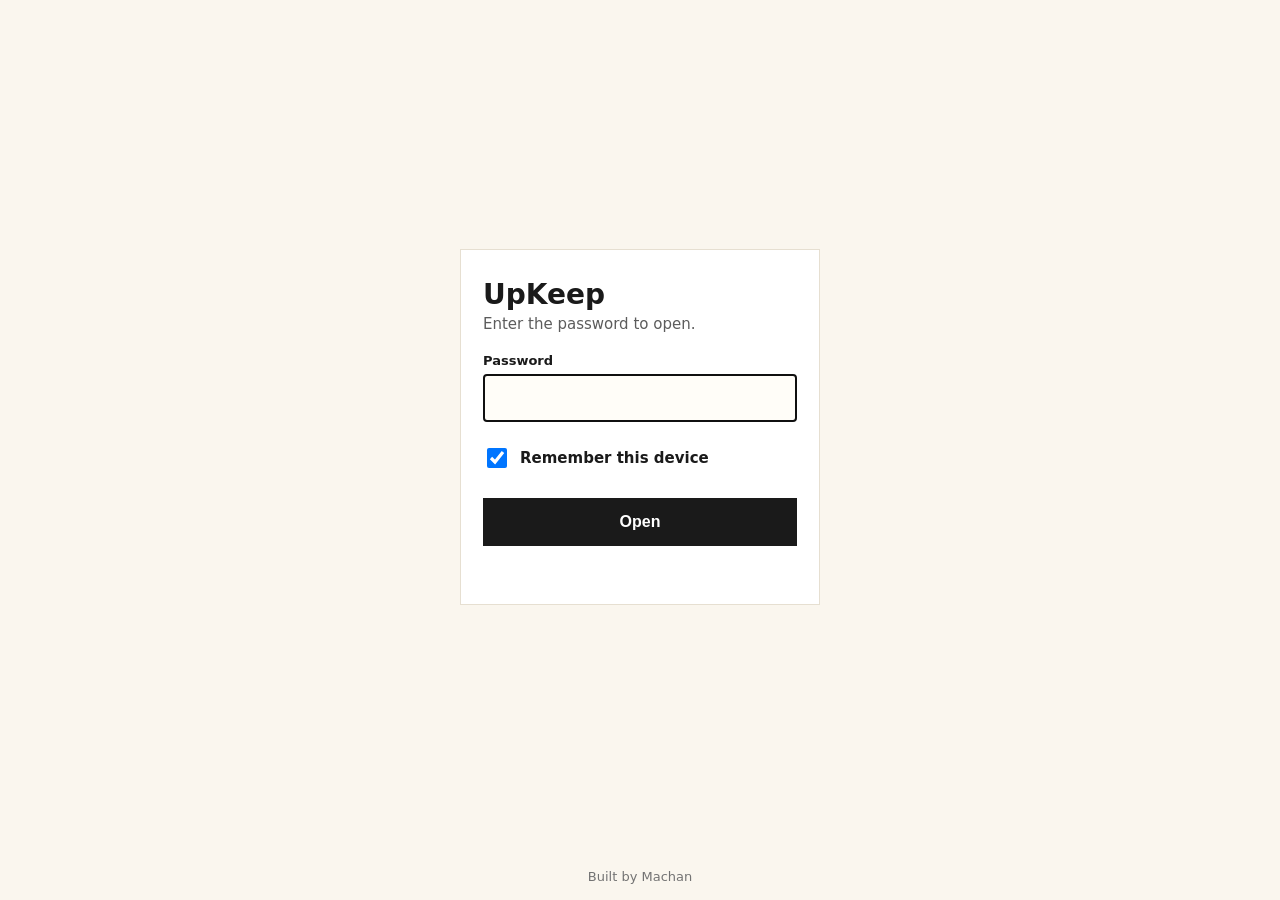
==== commit a8f8306a: "Apps section: remove Client 2, Client 3, Tech Dash 2, Tech Dash 3 cards" ====
--- a/index.html
+++ b/index.html
@@ -11,7 +11,7 @@
 <label for="p">Password</label><input id="p" type="password" autocomplete="current-password" required autofocus enterkeyhint="go">
 <label class="rm"><input type="checkbox" id="r" checked> Remember this device</label><button type="submit">Open</button><div id="err" role="alert"></div></form></main>
 <footer>Built by Machan</footer>
-<script>(()=>{const D={"s": "h1YeWA5S7tHNNgfrOtWNBw==", "i": "k24lveJYvIoUsgRJ", "c": "lyuBPr1MqDgHagQ05ZZp1QYXZybcpLOTDSAz4QUTVvVIeH0ON3Ar4PyBWsFjYj9H9y/6fN74bKs4ZiqqY83hcKy6IqbsV56AqglDB1+cj6KuLFuBpQ/OpxBOkK+XgwHWcrl+PWFZfePvXCeNyRclYqTA7rgdW15hijQ0dx08dShVwNS2658urpveaQ3S0SVmO6G46iLaEbT7ZZEWAyvMyH1P1SBn1Pd/FCYKlrZig3Tz35n1eZRb7TrP66ZiLfwm0+ck5SoZkVEzbp2jYw7u0RjHeHSYS7ZqfEHLNDf1WhEFoJBxPrUqLGDKnyiwzmlyDXD6fkqRkhD3cC2/YIuwgatXp+svuKeNuVTJq4QKDel8qYFJJ9SltFoNyoFCgDDPgEMo/Vki0glCeN8Kz9ct20IOQzgVcaflYMLhkC7r5qfitsdqEJFlC+jsQdm2H5t9eb44NDiafFW3gpLGk+TpdFP46VZgVYSlBQ+yWCR+D9g/n4A4SxhHbCNKtCVsiETPl1bR8YEZovFfLlCHNI2/[base64]/CJD8xrHLkV4fx6cvjkwoE+b7Ky/+dlqzJexFHNnBHFgx/HDwG9VfnBmi73f0g49G7semSUFzlc5eXOPKTyry88OW/CxQfEq7myoNuJviRVAxMONjaNaDHHiASBWzAilM640zeqoHX2P+FVt4QqrF6Xs9cUVeKAu1j3a7oAomeRDaQqIUwG2BgooV4FbabnvLmNIL4HjOCjWb2MUWSojpLWps7erZdCz2HxDMrJc/u5jWFWjGUt1VCjMmssJf6Ber+e5UMU9tMtrhO4UP5N6lT8439c0CnQVkqJ/xTEIOke5ZlN9a/R5A/DEqSwd+1G1keTATCvXS+VdXj3UyJlw/kaUKHQxs6jTCkEkE0Jme8wvqgffhw2D591GY4+eWLV5rqfHmzpMNoPna4ciRMTrdHI4y19Jw2mHOM1xkvbO/CETmeO/xPpKvHQ+xltoUXTzHU//WJ8tTeRnWuwcKvaq2IYXxdre8SCbh1TDJ7FBwz1e/h6X8r+JPrHM+JrmbnEg1tYrdbn9BGWJbVpY16BS/VlBn+qEYv3TZ2KlvLCJagbPWkbcROaTtvdsGZQedK7Y/A025lliYc2fVKjLYJTv+TCuSH/k3HCaPhdBTATe8ZxlMwrUwt0q8WPq06FrsPxLOfz1gbQtpF27LIZcDIUDBrs7NfRtfp5i92R0xFfhYGHlZEVwW+YVyMnTqlKbzWCL6JDs3ZGCyxeW4ygo5rKLFX9k01tX4Gt+Oy1P8vQxDM/RStE565dEZvI3XbxfQ8NrRXJGoakmVsYgSyBgSsaGbcwxrAhK4v8CqZoFBdkdeODmoATXKoJtX4gso8blvpX+7fYPWu/E6phdwsMFL/LixD2koEGN8VmtO1KOBbasBSl79taF9ppT3iJiD7B7uT8OYTUTMZqyU+OLh0bF91eXzUopXreHZfrbt5n8SGblNkPOH4tJcLejttrweSDC+ve/XnEgAdMh4T/0RbFB6uHue+Jo5g+Nqeqwur1VOJHvWBqs/[base64]/c/Y+fXUtryhDTCMnhmNWgK8y6kK15L8qpL5ERAnhNsEerctL1UX2YI4e6W43r04+Ip4wC8Q+5J5Y/hafUqu0ol+yqFXebFlawtLCOktManrKFTonpgOHjmjFhF2ijb09xYqQkjzebxf3M5Xo3LEQHd3+QBTfHg17GSZ641rPOO7SNftfuYi+Ykg0EeILaw/QT6MHEXlHpmeBUz2WLISYLtpTHk89eLEss5ihEi0kCVvjGuQJD4lD4txJctRunJFKi+mk+Wp6M54JkC4VmzS0mOyj9cvuqsgnQXfyHV4n2Y90qAtkZ4asAa7jubfEOa/F76idCxwrCYcmVdJIiLuohNTrMt+ABhg/y+ZM67niKfvw3aFNZO7z3RLGJ79do1fJJjXGaNcwzTXY4bkFMWD5Ijf7NY32g/AjzhfQKkRUhiJsMP+jZnh8sUW3RF2DD0D+5j+70AvuNOC5wXoe6jWMQvExnLedrUxu7oeuakBW0sHP4ncGI6C5/[base64]/tjZ1OxtzT1u9pj2kBEOw9TgU3CUL4pM+HeGhpsnLggaxvVymHoSsgSCWIRbJD4GpyusaLVzcQu/vghelVLS65i8oLYIu4G0OsQhAsyUtoTBvyZyISosZeIUD1ub0ejVuu+nIfCEVX84MezBSzwKVjmHradTnIa2qMLVTY//Zud3orZAzqcdcJ4JQTUpscaoN7tMQmOYpNx85bsjVGQUSnLdledQZveZ3mJi67rNPx4/vgKmC3kJiQZWAfP+IR5w74pBo67RMqDzqQr3QEvTdoVTLO4UOpCUzVM4OkbHm0LygB+M2asYweQR1mu+TG58Y867JisKnnBc1QIIomCbxjhic/Yj/dA93Ed6G90hPXKMTcu/hA065mjaCbXz8tTRDLtEVV+K5yhZ4NhIvVPR8AkF1/pnJI1AEItJNlHUawZpGQy6nk/+dv0v8y3BV7XMM7E7DR7c7Q9a3996DPZ340eFTHDRG22UFQ3d8fEe9EkyXM18qfYTkqfvJSFIqy/Ag2ZW3h6BimesKNMt6NCDZxD0CpJJvXoImrPn1zMN32f1DSUKsy4Okq+QUMAwB/toF2aqtiA/mMB1BOoCX87SDhRrE/QEZJNj8T5Ez2bsG9jEoj637XHlBaqu6Q2ln6CZzf76QwxIq7/X0gOumcbMFQJF6e/MwAO6NXJodIc6K96gwDwNp6MxMab7tLF4hG1hm3sh8xAVb6qW/1p4ebu833KgkYZfr90f8sBysgC8BVYzZtPiPANKdrJd8F5MMbQO4QVBh5v7HD34k+YPFdgkg1/yz7uUeGGXChsqpDoHIJsa3uMG+mnRjWiEB3wwFhVDApl/gDkspwhE5f14bExGrrSXrQHkPg6/KSs2EPWhCAIJUqYfNx84/xK8AmDDMEkjY/cOIjQKmIXuPsxFoItKWAuALPSI+B+1mg25o+ndoK8T2TZOKlqii/DEzdq766s+dLLvD8IuPjlBh0CiFE/8UJn0E+ZpwtgqMlMQliJtsMPvsRjIb85eShMrvMZt3HVBt6s9KVCbGUw/agrdF/x1oga7/TABiMhdfpVbsZmOv/UwZVyDkxCZ+Wm5nas0Q/CG3WMhQ+0mxgVD3A91yfkedDQjj/3NVUT1woCUnD3WKMS7Q4zedP183u25meDzDgdWGJPUbDghIqo+B22Crj1i9sOeOgxy/2qwDzIo/d9qtyI+NwkuvItKib+XY3sQyxEGVDqfAj2ASmgHV08WLBN+1FxWhWWkn4sxrKhioPL6ZT8O+zk46OAtZPcoGWeSFNpMAqjGHmf0KVUtNX5VzkmIF8eIaqpMiYMQ6VKnOPPEnxcC/RYorbRam5m2aHg5xTjcUqubIp1FbJl7P+004gCseB69cfB+BmvHmIZIWdDDqrhGyQ55kfNnrzMQRp6O00h/OV3eHK7JchhRZnqHefcFyAXblrUjr3lW5rMT0KbYTYacs3RVT1gSROcq9yPXIvEKTThfZ/[base64]/69nXUS2pxbe06Q5AxeqAJ1dbzIIV50hOSgv+7d+f9FIxS2Bs31iz3CKd1IieQgRv3Ufz7NWsSF1KyCMXx5INaFoI2CklS/kMCguwfxFHWGdn8oQCclZ0IyUbLu6L3QKDr0dsGbx+e8kNINII/S5UkFQjql+rhSOpXI7zcooJoU6ZRaiQ23K3zT5a7CD7msNFVzvyw9V28/QSJA/9rs0q4LkD2lv4n8ksp2dOyjCGy8x4cGd0Sufm/0hWU5+SrLK+YCupD8WUizywVqBTf4Uf0d0qXszT2VBDI+D6+rpxqWD52WKS8x5H/HJU8m4wkw9xVonwRSWKUk312989vzFZzRdonADTcfrWdlinBvKjhuHjyLbAFedKu6MKbXNfoK6FGZ7i091yvsfZUuKxRccQKiEcTgl1qWM6kpt0YpZwIYESeuYbHkHTXVFK+8SQI+00YM/KFHQxE37BK2KSJ4LQ8VYvw9YWrXzoSs+QNiEz7V+eT8tPgfdyjWmo9gielB2DkNLnzliAHXAcLzZvB3I9/me9ugfbsnDJuABqmAuyB2yH7HbJ3pjww7fbd8A5bEvn4m1BC534HswpiWFCIGJ8AJGPveV6ohTIja1gjcFwK08Szf8maVeMkyH6llxkH2h97zhNeuec34wBJnF8/6YqR7iITCWE9GeXEoxuE6G5ZP6bPQNp1s5xKjTTE1TfXuGQ9P0GsUOOOj5D4QCGCTN5qj08hbPVTlTNj4MljZ84GFSDrrSY9E7sONX8VRLHhotZzwTtmt+ZdvUTJN85YBoMLHQt2sq8TYyD8439O2dvCZpwJigZuWd+dB/KL06RHijhNClKdvt9bd6NuBG7lxVtq1QpqH1nnHrn8cYLcqkP1CoFPS4ceFmFhg7kaxRIZ7lKEG1csmkmjfXNqh3pX9O3vZ5stlcyCusTcFDgxVowTI0+on57pI2pwY50xkkN3f0KG+P/8hWTpXjfRx7I0ep0zPzJKr3NFHds92381niWdRR9TyF3YsylZC18RRJbsPoBRhIQ9eLEBU2qmJAhOvBMCe8kDRtULr2rGtJ1TF7rCCQJEafKGKqNAlYwT39/SF1oDUBVT20B6K4tu1rXJdtdebOBvwA4irCwqU8fP5iBfuZOt8RocNoZXhJ/X9btybMm+2VMZ7euFascgUQSNSJ5mj5ISAkOlK8wNigmpa4h81AKR0/IJkQDuZQcg/9NUExpjjmyVl+QWrUvyIxs5aLT7kkTF2pB/JoSbvOnKsl5DW+gd5CsQeXtE+b/vbxbieChVjtsiuDd9z8IveJM7DZflak1EwNf1quW7Rf+2AlanwsmjdTKzh/MOk0VaygeewINydc3Qs62rBATJelRVNR9mutrYRjjmFh2tqSCBcklqzjPpDeIel1JXKHfHaWT/[base64]/K+GMhcoYtbO5OlnezxV02oEekqWKKfNZlF5iKV4R4yJUQxs2STlB2Szogb2CVcL1waxe7p5QtMiOU/oK5L8SR3tmG3mqoZgqdzqs4/wp8JK4e16xbDfZpsBMQwem4gzRp+OMrO9jqMoLR2MTUxSoKuQUQQFNg0eIQt0xZkptJtJUXFf0mAmlCaNm2ZCeGrUv2o8cfsbQIdJ3eqLgE3CI/lm7COueY8kd3u86nGZCfq6gPIXWs6bXCw5eRmxlWomBLYILTF85myf07sMEyjuwNlXIu+dy4YFfMEuHuwbPN2it+RBxy4b2PSllh0Bzh6CSl3/uvViMOb0eZs8cYBjVMw3BRUYZj5RRIu2Yms0ibB9TDPYNYjmDYR2HS+HxALFzZyI8nXveIE/ulw2kg6s55QBJKV+PRowVM9132pWACdyvWvwowBtFPSTk7ODnEH3mBQ/raQhwIRV+1muJS4U+mDrLKMBG+XWfWbobU8uNdiV9qT8wLgdCDQqtZc38WKlIlhF/e/MFg/MEzyKuL9Ik0UZU7Bk6BkuNsf6FLC25lHwzI5vkVOU1Kf5Zo1yc6zX9zWB45DCB1j6vdj2djyRwS9vrajcqiJmAifbFNTEOeafQ7q8jUGe9P+xnGAnIuUv50KdgxtYC/EV9TQeIZHjiLKTqsmWgMrAGudX/rusXvW6X2z8xL8WVxjBAIE8Wyk+wzvVJTpimNy/MJZBge1wDzkrHu8Sa3szLCoJ9AJ4+r7HzZVbGotNosXB1BCGosZEVxqhujuj8ETy9G0vPH+azi380UuiUrPVAW5OJ/d2V7JlncXojR6AO/9IStUpV8jBM0N/41p9axWYEKeg5+RT7EeLAJOh0isHgIsa8nz5iNYJ+fc1jddCY2zp5MfaIJdxS37FJ97bcZZUvHzgtuyTj52KZ+/uo9Rj5GctJyQifMSnnQAHIvImg8hL0xPPqlu/MLAch0uZcNLPhjv8FnYPEv6VOqq/Y2+5ep+6e74cH2bhSG6IaRuAUBkt4HkmvdZis684HT6H81vcmttse+AS+vQdiCif39sX6Njqts8hi01z+BOkqRyVrCL7xsCPjCRz0/+QyioOM2FqBQBpy4xBeDA5EorvC+NR9wXhWFSO7QdDNob7o0p9zkkLCDRuiEMsycazkX29Ee1DPm5CdSw1K9VJ21d4h+fZkrBHDPCpmh1u9Vah5ST9q0+IcWRkA82uC67X+klIMV2AKAueUsDKjR1byitonE6jVN+5nsR/ddpWzFnuoJcYZumCKcZ0s0qKjBE8R03PZ0AQpiY7VSVKl9/wC13QC9q8HeMs33PzUpIz8linAOWD5KOUJXXYOJfg8BbyOn4jBop+1LnvsSBQCjvkO6epuXCHQ40oWPkvXSqW24ig1OFDg8+jjVMikb8R7mVC0oKBvJsUVI4cGr+CPJsoCM8Maub00Lp1BjgsohRB46u9bquAStYNICS1KwmeSSwN4D1/bSsAkwLf/26EM5+qhkhulxIG5DGedZINSuw1n14iDNG3uhjmDN2UYbE9b0uPwIzXA9+yQ76rAfmqTn88doiCpRqJthmi8Tj7dCqcFI6JUOya8yjwSXEKj5CY2XGoRRTFv37mOxhLso7cmnsgWUGQMdYVjpCF9yDZ54h5NIIM9qlgvpk0cy/IbFbWBb1LsMJFvt+Yg1iBw4kzfVppsynxJkVQmzVvQ5B/bSuw5DnGGp9FvepAfY8AoIaCiLLyphPECE/XAmehTi0MTeUYBloRoH/K2nlNyzW7DN86odphWQAbG30kxayens70TQxpeWQQ0+1r7afegmEQPJF38yE6ob/gyyYojATFCJBG+GU3Ql9qe0gM8VliXx3OW1+4uqEnTCokhQly0opTH1NEOrYOLjlr8l7FHZer1l7Vm8JLYstr77H1YI4bh2dOwYZaM5WGBCKIdKToxR5YpwgMkHYOYQHFyazi6NvqLFSrxpZ+avTnqvgCzVA0Bl1hC32IWpLrsYwdntDOl2eFRxoskJgNN/188aPNTlN1hd0xv5xsdfskcpDbcbKHM1y6oIZ1IWs523svVTW4szCx5QAq8g5xRRcwfpL6ogmXkPHkhcOTMtMu6qyq0/e/9eXPdy0+Yqqg0k8QCfwc3AIUdEhCGZoceMnjga7/4Q1Ima5VDR9N5TNh9KxUAxwZMRqTe03+SltnD+cRIy27inR2QTDI04WKzppBAJ/wV2qFLnxtCpDQ9q40Cu6dOqAemKe3i+X3XwrTd6ZFvNcbc9upa/5kgp6yhB5kL8rtdb4zh09Q6L5K0l8OtP/KZCpMkiTm1pGjuEsM3YHmFrTXNtR7HVGn15ceiGClc/malaJfWEMuKG1amIirjAd0FAy9uJPZyB+A4PczYhAyBGnMyyHZu0OGLwURgQ/JPqr83dOc6rxflNt6MJypD3AUagfDpoLXEcsygRYm0urmPF3wgZckR08Z09wGk9aAI2JXDzJzsRr5E+a84DkXcBg/A7N74+Ixnf3DJzkFCckJqhppLWPVWDUN4+AJJGjReZy0n2AOoIN+7XUAInQJtUJNbvWYbWcGRa1HaY0A1dX62umIkhseo1+LOdrFm8q6YtfR/OYsEtG9vdbGvc1AVfChm0H/Xs7/qL76gLytS0RSGFDkgmEP3bGLkUAB9V7nyE0pdoEkSxhsqkhcPefvXbiuYswj0QAf3JqpJT1qfkRCjqUDPHSW5Ey4uy/IUay8/l1SFQceVx1zLjA7NplYwKUwl5Feoh0PEswuWfSlcQOkj9YAWb3lK+I8mgxGRG/Qt3VYjK42QFhRN7dxVQ47BmelvirfxKbr495o3LehptAuaglDB24eQiFFcn1+fCpKdv90/RfUvanum4j48sazBi9ZF2wOIn/a9aSumxib3FXlsyN3h2AngQzPhrgRiM1ZEGvghuCdDytCUICKKz6fiz0bvPq5bP4b09qjoMDaXAboQmPi7BHMaj7xOdzQazA1T2qChbgg7qxE8y4KnwdC5GyeLSZCHNg8NEX/MBtZjjDUPZGAEh58TxXabWnup/UXrYlRl0gXrOHD0gEESOtD8iYtVJbiTIruXHDdIk83faShgubhS/8RdT5R8WhQ23cBzjg0gheg08PuklDAgGkni6bJ1OtMVGQ1IMasoLTjPDmFHpQY4vfTZ1d25wpUrNughNdmFHH7kxvd4i+UhcWhNW895mnmkiQBicxhR7oQAYDyjSspouCUAQehPo/9+ongu1MT5x3ZP4/yykPJqE+X4GqLOcfQ5ne5rctd5qdFjfn7kWhsVOY9AkR8l0Kbhrdra8ZXfcP3zvlRukcnq1hFDbnWP/[base64]/j/m3SV9paHe5uoc0guP7qEMZTrnSXOXyoq8begLTSo4hlvbHUreTK76b1bjzCTux/w+qIERSs5MIF9HwIYbvUR/ITK8Dgkt5QurneusqRj+nVJEPGU/jItM4Q5b0f4020Yuxy4lKilsrv+xkQ8EQxaWNKGVDoDW7aPIG9EgZh/9MkFhbIo1qkUqkav+pdn3yiYle1noIBqMYXHzbuAH77Sfon7SfgtVcXoydTdAjQXegnsvf7muWvJgNM8RIzPs+CIccnxZ7tJ5kpT1x0WgGpa06atcP0Ab/hSBfK4m/S2s6MKkHrnZwScPA/Cdetkoa4GS5JWbZVA93N0+oaUQq/xvrlbKkSyae4L1IC9sGjGsbupPc14mSHd2ywiQT/5zUDe3jcDmgWSiM0n/BCHEBV0iJA5Im8QpdO9AhdvzzGRuFt8lmvZMx4sf6tKyawkhw6A3jH2QT0uwzDwt7L9sYMQg+idlNo+z62CbPOFE/e1DHpsGkA1YpbP/YA5Hd+DYj186W2oJiAEQ1Tq4+KOKvAlt3Qp6FkTIXaFYOKx0sVuGJnj3wVBNh+fhYDtKG8m+HyT1bIPgj0gRl3onG0vSZzTC8FTVufECI+prkjvWoDg6NBZJ+XwAeMB/S/3NFrFh6m0guF2edSmYPEfQqw/TyNHub9U32rcaWNy15+4LrErBFtxx/oCFWvwsQUVQEBkoTxjpVbMq6jRPMTKolqIAGQk0YYvIEJ1ZUvshFjsQp0JBurRpw0zCPTxbFN/3rRO5Z6FXU7xslt+qGacZXNhD2/[base64]/e52gA9QfgsHtHFLAJAj7jALzDAHmowY7B1yUjb6d7FrauGPXZx86TI6ymw4Djr5wP19tDIUX8T74WWER/qYXy28P1PeBRbDZJn8AGV6y0kiK9cz4ubf2lOPGEXWbrMEM8AIEsR4qrGwdMgZ9YTmW5wJY+Okv7M+PACdvUlm1x+qknhl+T1G8ARAwEjB+YpieuNwnfRvrcBR4fz3z3eISY1ibInn4kZu8FX5LxAJAGxSW1FQX/e4p0qter4jETHCGohZ7q9WFZATi6DI9HFLu5Xra183Kla94cyvtGUzgicAj0jw4g8xZ6ukb/RDjdBye82XHH+rL7rE86cdUNukjUCXNZAZtyrnuSDR9TMWvvjg2jNh2djAtfLqU8wgV11I0Jn87961wyAlbF7mgFwQudP1OUSwzdbBRg2PL9zxVPRlPiZe18jZDxQMwGVGkCIal2QW/nJS16Kxmx63rMkExnREGLjS+NDpYIGa62T+WG3KsdLo7a8Kw34ATs5DNS6vgvZtEsNOqmTtxAzrQU0MJtGtxb01D9BRAnTjQ4cefa/4Ifr27ERGLWhhVlAWblrMOqyT25ESjxMG8l+e+2qdoF2HpNZFBF1vk+sIO33JUwBrUuo6hvIx9r/u2pXZjSkGk/ujZJul9KuKe5xM1G7w2Jlg8qwHBIxJYRj8aKib31jND80lmX9JtTvM1p4hZZafxHxFMojiY1xIEmYuVc6NFHVUCqRj4F0at0z3I7rThJPZXyG7rVWqSLJ9H4VBKBGRA6Dhv7QnWmw+cCp7bBI+ffqhAduhtoHigUVwYh7Da/eV3/R3G5fF7WWWYmSbLEe+VHiXPf1hbEtExvsbz7Br0C35H+EN73c1I+VZN6+zWR51yamAi48xCNkOHi7RwTJQ1YaoUcjUp3i9i7Nahl+fjSXhg4wWKbgA33j/7dK+YruH9z8YkgKIG4xmDvNNFg2ddnyylI7g2Xafok7lsPgb/LGobrYb4FaqcAXMl2RFuZe0h6ngtHjfDg54icxCk4jsQbnojNZNFm+YHpyNEkWK4XgnZsC2td5RzEYnB/Tott/kTQEV27h4U9WvrCygV2nMe4B1p6bagMKmSnxO4lYJ/J/Eku+KQAAgnG8h3dvLrPaEhxiuJO88N/nFdCyS8N6rEGjbaor9vwGaeHqrY8O+L3RzyILflrNWiSnZLToI0Lbd1GL420oqF8mLE+Hp3AQxjIzICifxNC8osZizzXD7jiAQHi/+rYn9YIK5/XZCVLLasbTTqgB6m8dhNooGwYrLvUEtrmmk5ovPyuS2h5uG73HyQAJ1zSatLR5fScTf8gz6mWXYjbUP/C9K+5J/XftxwBgTGrtRaGaFG6R1ST1KAZ3cIx08rbdh5bIgt+5XhlWMiGMV8EpeqLrUqFHpFMo0owkGq/4IKsYAcbhvotS7z/9dkjnrPQ0EUp3t3HbmbtqG24zgBRgJ6e3/PVIswIzJbs/KwOS/vlhFjWWQ4QSuAaiyvighy/sxpQ4awqaMFPRlAZfQL7LLFeM4LybgsgUAe9sJvVBr3ZN3+bQ0RstNdzXKfhsxAPMLhmNRpoQxdnoK7tMr06UXxrteYHkxg4pUgy3mQHpY0fPZFsPSb0JZ1/2MHr2mWM3Sa39ERWxyvYU7cUHTjjQ1IrgEeD4fzfvkuhLUHsYcTA3HRtlytNSZw8KE/+YsiV7Bh/f4FzFGIxP0QZC5eVMTyZofiW6V6hbqpe7qjJYL2T78o70DxdtfCFNAEAOtNQPdT+hu/9NHF/zgiRxlcT62kiBf6XkqaKtx0Zo5NGQLa+QdvfOQZQLS6z7mxPMSVyCJC7ArwfI3dVyHWNCpO6p5pQtVAyAyMV8k/pcd6fZTWsv+TMX0Z0gQOZ/RL+rvqT6kuYomwuvgs352g2CfOMwwIVmSypTf4NN2tD9bKpAFN14AabAoC3MPrxG7TQWmbZiETzXtvprQpUyQBhMd2qPW20YTkW1Sj6SgBIqa0m8zs0aACn5OJImigtZ/jCOsTA5KWeu2OTFQiXmH6hOmJC1sbAYZQ5W4oCKj390UKSikfan2S7q8WlwkjhV8X67Z3vg0hzQGUf31e87D/u7Eq5fJeu0s1bji6vnW5TfMC/l9GIaxzOMObtFr0og+EKN8hT+9uEFylCCTmzu7x9H2/xtq5syymoMmty4TxIPuII1K2gU823GjOtmLM1AUJ9pTPldPHklHyEVg52+4BXq6Mz6PWYscbWXCvm4AddmdThfflkT4xSb9xtfxe080QSNo7UvYw3hTCMjK9C+ydqC9oC63BY1rXR/wTk5ONDSuStCmdkaBlY2nDcOUTvyrStah4vjtiTOTgQmudcxHrxBYlFm/d1AjB3uF9YPtkG0/WlXGtlTSn2WwCePTafmET2xCFEGRCe3YuMzw/RnKKE2G5hOP5M58bf1gHA36AZat9VfKF6EsyRcFUItmnqtbZdDEULye/QtDVa7s/[base64]/gg0x89dG6Yd+3Mn6i7VoUE+x/u7u74p+QmcTfncnP9iBQrtZz/W6qWxms1gVHUcOQwOZR+bQIKgH+N58yRHDsQIaI3jmX5bWz/loA0CdSQJHyqdQIiXjvVtxANkrCI7kHmcdLCZojK0B6rxxF6ltI8wMgF6Th0F1saYgfbsaljr+UJvGCxuDUfrZYN/8kqdqNM7RYoHNduzqZ+u7LbpRFzgxVO2pE7meHt+QBwTTln9xxYDietCiIQLyvkl5xxzxcWDfEBqP2ftL47qOZTUYjdyw1oRBte/0Na+uNcaIe5Kgbsaja/lRWk4xZTl//RcHo9KcNa1Qw5F1eNx53HcYj24D3cKAzm9orYbwH+XWyU6k55akGRtcirLMPRfmaTUVpaQrWpqmoqW3SIE3fC52vnnN7WLQPSedPP90ceynPXHy4rBm7V0ucp6DTU8JSLDM1U8sAbolZ0Sm54XE8+2vie6S0h5nEE7+WZeGGSGI6LLsr45U/2bZOsZhWjA+H5ob5uHPPj+RLbydK8tTkKbTwtPabjl0sn1xwz47OdFA1K6F9U0eSJLcdrTK0iWID/U9aeF+WqMkBRv276+Zl6Yk7Q/ZyHvusE2k3liuqZN13T7Ei6WrNAgRRdZBE7LeIPQo5uM5rbdnUvisf3rl0YQvspflQck70dFhowIt4IVfutLwvh5rOqIDZkd173SMdgW5qdq249KRDVduq7KLwGy/58AEBjsrihVWUV3MvpD/mUJGgA7U/yVOk5Ud4G4f/TPPOgp+7zjnoTY6b5mafFXVcoEJH5cCN6CLRilQfXmW0Lb6VCv8UP7e2BaZSl9fronxw8tQBw08g29RCUJ7IFYNFFXj+p/FNSRtcyMtQcLqHVezJ/vUcyTzcY1i0uoDV73pO6AQPB2bi5lqXB3UvNT+hg23IHLfRDifw+b1vro3ucdlmiazeYg2iex6zn+EpvCPmVVU7qNyjuSDOs0DsUbv3BXT0eU0yEJhQ79zq0fJcxtRqha+CnB6mpdJQzGBKPX5oLCop7b3pd/Hr0Es8CWLSGe2nFkdQlfEkGpRra4e+giy12d88MSae1zJMu93V8N3Qyh90fNiYVqH330ywu2oTZFWnPzExTEGwBJcCITbR85zv6684orJDeJ5sQXTAEb06QgBjaT83g0UCU4aTvNmrvG647m/2FZGAJkjPXKhzPJPIzZn8g0rZX4zmsV5A1zPjp2R8ntELN/mITm1o2GJ8BIv1ggxzzoTIMGM2H39877vyy5QPRM/108uvPzbt8oJgIrTDGstXyneTCVICB8Gu620AAO/gfeHCbUKwX8I5E2MxeDQe6KSzaw/S9D/b3aheI5ZlQEMeWnDzK4FMYDWLrnvzsjzaxV9WJq7axOwGktJNe9Rj/TDjvcJTODpFuiKibCWBa/uG4zNVlPvalLZOgJ2quXikahbgf+dS81sZnW6UPWOfoIRNwvsSo9HyeK1QAYimicI27MdazitK5fO03hT87cGysPwOyXVYv8xUbbFtzA2Xq+zHRC0Hr0qlER7rs8ACWvR/9h+McR8oZw0HbQ7oEfZE7WtnwbGZz8UjAqeoHn+/JhrlbIGDI10w6E0XUU39xyZ1aTKIYkoJVQSyO61NKQkrg7bMYq4X7Cw3Sl2KTCmQETJoF0CNIGIE3BQv6h8Ije+urwFXNTtw2iv3c3dxPct4OTV53XYFZV4xcwUN/cM1h4F5KV2F1ejoT8RbiBXBfSH7XnXkTxBxcxe9lV5Z8nlQdoWnQqVsTWRC3j6DD4pGUoAARiD1xq9+yqqQt6OkOIHc5DCkfuZy/rc8Us3KsaqTYc8TLJQtaIZSlHX7YimA5MJWZzj7uPVKTXi7qKalJ+XFOiUbKnIH6AmK8yogsXm0v2YKtIljBbsVja2v/6wyR39HO/MFvFNpvNlwioysCzVoal3b8pzB7RPJv08X1JT1vUhBW6G6mtAUahTlEV82Y2DB8BM9OYxxVr3h1yiKRwg5IpXrlNQVwAmTaHWrwEThCsMNYjSUvesQNnZsKUurB9rEkEDY6evk11LDWhkt4W10JeClt8KvVPmevskAzxJ1p2cgJWIUrjszLu/aKnEZUOVgMrJ/EdEzxiS3EDK3idbRhBhOKkt7QxmcST0xOZ2xQz/z6PBQYxme47X4Tl0jROZu56MFfmP/7gEJxcRKSHhp7puzLzOEVxtlIBksSpuDGm/AStTqCKQfUIUxhw6OOxeV3Z0zY8n6xW0bvDaLvMt6LlV0VL7+7eDlrWHJTJQCn12fBF0jRNDfE1ZQvnW0ZgeQ/SU4ENjScM72GcQx1a/fKHtAE1WFdGrOjJIAfMyfk14UkJBpmGOnusuMZ4Od6+NK8jlQK8XrjP+BIUadMrIi5H7USv23BiBAahMWc+OheMo8/S5hWtRR4edL8CuRuTbv+eg5O5Nl07bzh7a50Y53Cxm+4ftp5sRJTG7MOR+yF6FXH0xXuCADtXGKU2ZzWJ3C1o1EXFwBCRpJQDcJlJ6AaMgrYKDcuine2SIXoJKeH6U+5lvqUJHuafZH/n9CsNz6O4mMvWGaUZXFhAn4F+8aVRwrmqVhKaIkXKng+JY/YuZ1Gw3fegGNYtgzEBODma6606r4MtAZYUpM/aRHierPQLiNr6661ZdrNLjCQLbgBRRawbK8hB0eGzNAcQ1MnexYF8DNAaiC1cn/[base64]/MUyaSeq41796jz3qNGXrIfGrWWEC6rfaIBLJaLRD0uq9/UkMct8o4pJs/fJwLWo/gBwvCiMsEzDo5fvpwAjPClcw7Hg2sCAjkyTrPZ3LlTywv7otOErzBtBtRU9GDc3dQU4AXhHKLNTib2OZBXVrOYrGpPdLx1/GQqyh+LYM++Re5JUCbe7nO07E199PZrxL79rOy6A/wITNp8Vfzhf2G+MmplEvZ081rtP8bfHgB9NSd0DxCsaxCi61O/CgRdTUTPIVWQCc63O+2QPnF/wkmCxgIHpfS8rpupWJnm0x+57Ti5Xg9CHrUZpSE3JvYE0rT4VhCGIvpGSZRvASNPQ6qgFeaXk9pwOK4L5C9112ZrI7slDvpB0Tun8q6hDoUS/+5IOBxb/9lYvweM+7LBlZBX2POdNvhl6pK13HV0pqHACs8cyVdb3Rfw+lXsI5wrpSXorVZR9fWtKs/ndN0Mmq8eyAn5bYI2ozep/EZLEtF6BOuxP8bwNoZDknsThivZthBmAAT1hjDO5PvoVXOgmN1y9dLLlDFtnjEF0QaYKw93xeuP3t51aQ+U/QCfpYOlh5ydSrLZ+qcRzezlzNEuM6/KATY+WewCnFgKM6cd4YH7RPCASj0YZ/[base64]/7ERFs2VYLF6aJW2NZbrpN6OEgIyrFyJCGxAv9m6zEJYedVZSpVk9az61Yu81HznSlh5aQM3b+WVwsSDcUqebxvnlFZ6Y7crE9BSvzFgWWGL9cCzxm5tlQ1fihbWjlda/JUb7C6PHKry5Sd0jv9a7fgHG6nRDRnvnX/6/raJ6ikNkhNCmuxBItQ5j3v/ZqyZ99vfOoSumow1tVTb0SAFy/39Pt/3c2J3iTzOoenLGAZ435eMM66c09/CxKIQF4ZURSQst1kMHU0saU/POqsuLUnfCr9fb8UEZGXFl5BpWWjbFhPDaZwzZrmHGPxj6vn377RB3PEPgs/qsFiYKT5yZDGGqTxU/WccdQhlfHRVf2E7KKp0ihabMUXLXrzBpyybUycMj1OnXrV3O5G1mGptcWDX4sNbcQNsqaoZxYQOYMhGg/fggr/QiltFEgJ1fwuy0dTvfSetEiSFjZXbrccmeCtj0qgJbncMxszPwwp3XyapvGyklPZlIGpAcdnF3T4ivIcI8FYKn4Cd/crJNUFVLh9uQLq8/m2NM8C39wvTKb/JXdonkiHtKaRNn8RlkqBIX2A1+XD7J3+J9kJnxqeC5d7ofYtHvTAb8n2n/KNRaA4MsAbbszvvmTR37zu8u2ae3N/z32VFEj/8K6/3CB+b1lOZlE7ofHDHJB65um/I2o7Ou8YAH7WGa/WN/lxOWnfckeJGu25CdwtFHVlcN17svyWf6+hDtvQjEB+7PUYTJ9JIQ3eihMmJhfJ7CYB4UTZ5utHV+0xklmVaX5o7mZZH3ASzv01xWYqQd/Ibq+9XvA5c/kjgK5TES+lhsZKgx6qP9PIgk2B1ojaqTjCX1RHVFEwHzUIxa8h+AzXrdY8Unkn8+I/QH8OQlxmOvcg5JTvt0bmAkSaovwRzYL1wM47Zy26UvlIs2WTnFoX24YMr9fLJX6a5Nzot6oGPSJdYBcyHhveOiGZ/42e3eCyjz5rJ66feuGDy6W/nlJ/wYnkvQSGcg3Y3zWOVBYM7ofXzdMQa/rNIuMdS2M0ntiOGGa1V3a2ecBRgidB1UAk3K5EttHwKQBWIpBChOLNY5nxEHzJLVWUDf5iXqKz2ow7Alm9X8zaGdqfD9kpBNPjl9QydwyW0YOF5kOzNFC151mi8FB/ISSXfDAiMqdQ2fQ/+zc+/fJLR1P++WpHx3qXu9WAKvcmBjBNzCnN+lhOAx5t8XjZhyS8MkHM9hnx993YNCu9uyMC6pd9cy8qLLhyMd7BG1KPKNxKLdeJ5tKCDTKKLm+wkVR9WrE1s2IyBEggbH0bHSAB+os5p1mqinrTrDucYjgYiIF3/hIewo9fdi0dc9+FDCGF0xaFCuaG5E6wAPDQ0As944WqZRe0xZiOIDTzCD/If36WfL/UFVFWgxHSLJLwoaMNcX/YCxfgl/VTawGc2/02QTneRc/u4OLGPCzimOJLx0VOpZS6Q0O1M5bWjWGb3a4jYWCxbjMyrm88bN9gN2K+gPVnSA8GFO75m6SfIHK6L4LGHXz5VFC3+Lll6izqWEv9gdI3yxIR8pjERZ+XJ7bI24CVgmtBQAgNuonYAYCp9mnrairyisr1Mn6Xdj0wDJ4Zi3F25vbXbLJP36nLPzrAE0QU41I8aTA/EQqDyJOirVhybE+zd2KtI7FfKDL3Y829PDRMQKCaeErDKQRd9OzAmt/NVvrXI6/bpNdC0lQTflM+kJaKRp5GT76rXEqLRPO2NDI4+eAFhUtIn4o6xm9v1yd7TIm10r25CDFCZcOE//qILmZRzG1Ig4OtpdMPPpjAoB5Ahf6TgZO3WIWlVg5h7tmVv5APRXRVgSj1O6Z4w3vTwWyjoDRVf+MWzfchT537+6Vh6wGhxKQIXoznhb4Wy2ZxW0plpZ4a8k12UjG/[base64]/XwwPazYcNPRS7wGoomyVBPA5KUWA530QS97uW5OWP2E/hrCJG9K1VNrP92xVSjha7T0z/KDyE9neRApo6Gngp6CAmEF3RjRsMVOqlNflMFhRROL/LeXBydMOmvxDquMXffiVbPn2R+5uadGCHGp0JmGq70Yjb5Kk0iXudci/7GpjFM9kClr5bXUIHygeKxHKWEdOEG/eLUmhXAoHEaeVv69Zj9wmxRy6DoY8aqpTwCAcSBwiuk50sw23WX/K886PkhAeiH7SMc4AM07qc8aKGeyGpZ9uAHYLyaaOl33pBRl9Nih+wkHe88EjIScRPHCi+K1l4daj32Jdpf8Kw0i7rhX5KgwP6k9wTefYARxKq37GKbAYDPj7fJz4ZFBc5kMd7NrNJg4VW1YPonlfskLFgU9WMrb/ALFQ0iOcBaGohj1aU0gtUTFSaUwNJl/nprv015U4OHfhof2L5AM0WjjyvJdSfJvQVjIHxMO01dcuBVGJ8O2vIqKtiDMaGwfnEWjOq0P/IUEmrERI2UiKXkxCYZ4kbz3d298MT1lIJFj/QziyaWZn4MxENABghi8mhzLASxMR81Twu6HmZ7uvWlum8Q7qFzvFeXdxl8eZUUriK7Y63TUwM/HT+7wJcr8sJ3d14nNWdlKetijM7ZOgOq7MGdBzSGe53/xwkyb7tdMwaz6Uus6dwa3vC742EQn46ngFQdjRSniMS2x5/sN7fsd3+Ajh3frlUikj5PSDTMob36uNiIE506kFO9pXAichecFwWezQH5m6TejMoejvOCj4LBCUD4V79wEF3FTgk759XU5ASv7k8SuoMFcJRLZTEo6aezLdkNctPK3Tm2XFIxDTkhfLWdCxX8e44tCgMUEnveRw3zNd8P5ocZUJqBhtfvkf+sXJF9w/Y0ZMWAp6VJRKeVhfO+av5goW8qi+yIEQxNSRqIDFkMNINyehRuIKuaxXA4SwfI9XTbnNgsuAPR2ESYAKPjwN1eExbETLxib7TyeJtLPOpWzsX2AXMwPuk2RT/I6EriU8FUeK8gTfreiBZPYuQ4gFceqwjEOrzKvzLTG7NmYrHaZckEMauuJMWZHEXUj+cvVIZgCu8oSoEYjVysAt6uNSsgAWuu3LSWK7lsZDYw6jMuSGAD0arpcA8oLN9uWY1G6YGVFd3dLdVODD1b7h9Y52zeV1NEceJVLj3hz320/+tOwOyyDa0ODCgE/DGP0an+7NR/KwGcR4orWaVldOgz+jxOqGkOFymxH9hRq/6D7wj1xJp8mwiYe4LXcSo+uMx+GYCcwUoJ8TcjvJLHF0aiJMFvukVxUpRkxGdqdWCLn5RBUP5ekEuWXdxRE0as9IxSN1QXRnX6O+W3ee+4S51E24EcA5LTPXCzdNk5q0sCyt8eb8EDhdXDlXaaO4tp/aJlkttzDIgJRqaVY/dBUoj23shQRs/JpdZz1eHsua4q5n4kKQ5dNawPR1UYAMUZuHZa+rKOrWySDA0Xfz/DiR/glxm7IJrgR+pEdDpIOa8ZGs1MMPrVqqPWqb3h1acEk1ZUJIpHVugyezOCs8uzEaGkCLk5UEdBj2SOdE3FMwIgmDw/g3Z+YtJ+T+rXSt1hNDjfRL34XLBdSM+/gTcPCGSKHf6ZIXU8s1IgZ5l5t9CWehnzHNHyIRmbOR1/Ak1HLfAvs+5wrorMhwpNiL62qhlhb15OCM4ndJ5HYp/KVwJKo35cBTVUVs4P6C3u8unB/[base64]/67CATOEXDF1ifAqoLoTr4V9iAKZihnRxvcDegG4P5qZdJwNmS1ChdfrM/g1yLlBn+RyRHWTIsf473uVhmjJIuEMHhJdtlMEdvCUgnwy2n2NhN6hict9xCH6FJhdNEjDK/pgYkqi6bNaAforhvxdZlY2yTNz9BDBKIw9su7sboCjodgc6eXwkO/Eqrffezj0lakbibMgdQalBEQss5cpxOILwcCacikkN3hQWdrjC14Ub/3H3JZna9VhcuuZyJxsU8j/OBw+ck1kNSOYlcRuPNF4HDzuvLc4SVUu0uct/rr0lcMmZCkaz47tzhmAtNk+tiRU6zkv3MBS3gVP4bbZWjhdJW4pGkPpO0e9+g1EOx0bUkKLoOw6wj52i3aaORAal4BJm80OTk6WCPV2gQcLolTCKPGMV5Aafjm79QPbyoMCF4Veidz079T9I+gTcO5yIa8Q7kNvl4jPP9DWZutk7asFo/E9KgYHxZ6h6L4Yh2UB+z4bzIn1n7GQpVWXMB9/13mBpczwdeBNgfk7INoww698etv/X2gayOhfV5YT7hj8ZwtXOQyxHYDMzg4oQmjt2vo9jb3Oau5b5AZGRvWm1DJdhqjvmjG/l808s54NJ8W8DBbmqslmJRZniCpOHUaLiWKMImmcE1TVYfTjfROv2Rklju8+AzGxH36Fcwf9s+ooR4uTg2a39d9zWjagAtIu+R+gqUQhjr5eDKdbQcvXL9UjVXa/5qkVi1FcG17q/b7I1L0s1inhd3L8S7gqXEMmobYYPxbtONqMnnmDYq9jnUQHN/ty1dEdhZfH50wsx2cqA4HzAdLmkHcomtk34l5ep3sE2RlZi7M9zwIL/Hq20dwc6N6v7ABq1HB1fXfYuuGq0A9lpSwKQSWLCrCt9zC1ik5XR+ZevveT4pao4PGhTPwLib3gGjXuaDKMEgR19frcdrEUKbek7fEeRXjkqqLsilr3BVJFETJAs6ZryLrZEskgY+dBYExbheww9m05CDR11IOU0kx2cYBPKZ0Lr02SANrYQdHNAi/kkiHj1hj0sdmyO956qmjcjRWRo2jAXTRZkj3ADQPRhLy9tQAI8hq7/pp66g3Ze4XXxXweGe2X8W4dnOWaiqKtSelK5wg7KVO8E4N9ecywtOr/JySMrPkQyAFvFCqieCoZxOn/w6ay31YcQNmZcy2NPWNwUU3708yPcIYqP7kD24VmrNSkM0PfxDMvi/APTwhbK8O5Fiw5IPRE23jkR0P56BU41xrwrgxYCyvQQy69a60/jNYemQ6q9M8Oxj16Wg+/h86oErCR24av8F+NInyNnQIoDIwuyy/IFt0CPDpVMjOJxk76yJn+GPcXo9fV4iZeyCz9NZQM4ktvdSP7AwnLFf9NmOiRocPNceWQUZ72JGJF2OC4rtsHEZo7pw2WIVqCLmepn6kBCfxxYvT2bkuShQIhQdH4i0T8tAkuJnStHWdEPa9iSfrwHOzbF8/D5wHgMF9FZXGb6tGutcoOApXCbtNpQdHdmZYxMYn7mxUK0jlGaC7PgdEQ7wDZ4kG6m5yVXLaTm4Ocwvbbu1d6CZ4g8BV2fVX+U6NroQsnyM3SmxJqYYhG+LtqiKxvvumdWfVk+99tOghmig6e1EsXRnR36yoj0VnK/sq9rCBAMOdPwCcAfggv6WQf/MLSyzSZtu46z+vIWBV5pnzpy8xHBIsq2tyVay1RjmeNEHaEhkeA8Loi6b4jF3u9GPH7AT4npSKYOQ1wKmnPWm+iKUzTwvbbqyyYJH8bnsrXYmC6ouO4BpAhbOGlXRVRF14hsvPF1kpSrg3lHb/1PnnDziv4u+yJj/hABwjqTJU4g0B2la+dKHANnjyG2ObDJ9ug2BIVoIyQdx3wmLNa6x4jPVUhQc7fK9yZJgb1nxppf22AHA51yG82ggqE/E2Uv6UGeq39X5j3oTelabiYNPlc6v0Ls0yLYt3KNiBRDeR8URXj3t0Ld0Wr3utx9qF62et4pU5S430AtH5GoJ1NIy4CeprNxOa6Swpq46x0xSyN330LpPEuvdQVsuqdQacE4PGb7SVzO/JX40HMG5l5//x1g741kMvLiRERFVmB/EdkqPJKt1Cr+4G/2Ez1pGcwnf7KdXiCa6gNGbU4ZhhLum/6mSCiY0+shIALWMJRQY4h5ePbGk3P0VP2L5f64X7i5doRzLIKdy2ygU0R43pPPVCqAWahxO34uCoafLS6o5uZnv9weOV4Y+CxdM5v2RR6l9jzyKEzwNJ0j2NWuOS3hEB8ov5cafQiFv+zsrrvyyHfWqRQyYsLCeP5OGyOKT8fVvGp2K9ZH2UWfvfee/qIrF0jw2X94zz2WTZmcz8T+bzvoFgYCcFzSezK1NKXc8BQ48g7YyexoTDadYWJt1uJPqJNtd1luSPRxctPC+E+a0/k8sKYQXMPxt/IVNl4O3HuiNforsGg1oRzqd0Pi/te96Gm444zX7sVaGXPUnFTyPDJDx8/s1MQF4w2akTZsUn9KWnj/LygPQgU2Gq0znbDESaH1ONpuYVjzUVRSID7nCLcn/L3ZB3csYV9Tce8Tg+yB5zsCFhtvmB26oCmzmkyeLbEE0NoPP2cTe9MeIEO9JDhmCJNaS+tvmTfBagGh+rwSieg3Mwwn3PrKo1biT0re+UphYCDhMKGb2L3Kd/3B2kALwHZkq0A9d/3BbbZQmX0Un0cgqDrmgoFwy2+btpGrX/YkfEh5dFWxqBQSpBSSh2sl7ywML/01G1EDrpA4vb6MOI7N+ekee/XohuqRZR1jsCvVkwliOyabHtjYzNNKkiJAlQPglciUPL7n1FSl3Z2ygaZ/b3zLfDOgGxNq2No/namQ0TrbHOaRQilDtgA4rDy6V/TdJalfW1dpxAcyHzFezmdnU6HARTPIyspe6J8i2UrIjwSRC/qeAXK7b/rOM7RQGu5tWiFbmAx8j+7HYpQkmyAGYMWCWdWIG1qYMQ6dNaIqP6+SMTNZAV/pJa81yFQFHj78uCBhu1B3VfBc/lrKO3slhTD89n+CduTjsP0NtOxrXmhKZTVRePas3h1OM0H7g2G8gSm05mypustsvXh9qYnlCm6cZJLaZzAXrJq2t+hqaI0HX6JJPrLjDcnZlewWpsVZ6edfteBQDovnJg5hOSWjf/4uJD/r0UGAQOp7ofWLUYGy+akV0ATGO/A2LhOxLVUSJyUWVASA+5U5hulOK8OE4Klm39tHr8H0RAzoLIagDFVLi+WMqGcNvkY4jQhmxo+S6mE3y7rjtzPHN2AjNRiEjdiM1tIm3NvrZIjzNIbS7Bv4Q0ssqUkr+ixG6tUw8y6I0huepm4m/rFHk7qwznqfaW9lfWspsejtbg5XeY1IcM0MZRZzdUG/Kkaxdq9HKEry/OACeW6LYg6A+ZowARZ0NEiVNj2UY675fI48N0hbsmj6O9hPZdNeBitP6IQ6ad2Plm2Ss+2IQjMTHs+tjXSbJEGwdGIiTCbKL3KiwAZgAkDODyozvool0lkHrwY+hsohY0URYhtKuUPC+fk47xjjCI4/pWkwiaSQlgzuhnpalUFmy2PxCt9Iyyr+8FiYRXuM91394XoxfL55edNb76PJdXW7Yy+uERf6fmnku8WIh4IdwiR8nuTdXD8DsSdq3V3xl8pmOGgApar2SBfm+ITJYPRWbMaXfJU7sMF8fFeLfntoE1KBRu41JRjjz/mRaDbi5vcJ4+w0cyJwVEsP7t7zwJir0/xEgNGgcxcKOpcAzCVsFDh5kkQ2goKVS+I5tG41VMpm7kuD04B3QX1D53xD/Mkj5TGHFiK3er7CkwdnmzlREf/VPRfvYzhR8SCciraNiggQHkxpgwYF9orQPqV8E4gif7l4jKthu5khAQCURnBOASIkbfGPfR8DMA23Xdk3EK0PaEeECID2emMnaHoZE3agYH6BsFXPEQH9rHDUaW1tnb8u4jv46rq16Fy9+4p8YJCsy8XhbCNjVybRbDzL1Yh9rGUoZlvmaaFB+9UY0jL4PN6ZGOL/01IpjQlSFBFwudGoMN+ghDuV+4U0SIahnH5hsXYZ8H94DRvErmbRpCq1K2Oxo7kZuthlISOiy/mYyGOJ4bqfBhpUKmjvqfVbeGdn2e1iEVhBvhZodmj5dN7qZ2qQMKf7CVsH2508k4Z6bpXBpb0837tTcVOrtCtl9KBfUU4WIAKiko8OgbAmoknBVoCzS38ZAGSeoU2pJ4iBHAd1OaMO1abJzmNOJhw8ocE16YGFY8FzFp7WjuNR0Z10JFL/atXzUu1gQ3WzGU4NmAYVMhl20384+Z/7ZFeRbX3QuOqSxkvjhK/YP8XzfzYiJA/1nMCL8nqoyGfV6EeEZci22yQcPk+qagExDWnkC2HNQw3JPoXK22L+rfFZ8xhUHVUbpCIzZswn6KkJHPxU56vfmz6tvQNN15szj+f9v01czWlvJ7h3Ya7G6rxVKvMkXHNYb7QlBkNli5BDj0dd6YH7O2gijwsOxEq4kINJf/VCnqv/bm76aIx/X+uuU/qZb5vFw9YRTCqBLxX6q+DnbWnxXqaGxQpgAGY3k6ns6c+/czLmLcIGgpYs546Jd7Byh0nxhV++SvQIh1wOAEjFcD1xKY92NjORbuviHhpmpOyKUppRAQduJvs6UDux332+uwMNT3LpshvAbE7uFoCyAngwWQY4FMm+jUgBfa/[base64]/Qc1FULTMbz2d2gnP7dBVO21TlNK/4ugHxyeFPXdp+TTE5oKbN7zl3DV2yBMye/HGuMiO4VX8W+5T+0yxIqzWhmg+uUXjB7PQI8Ery3WoNSeGVTJ7hw9MwgeGEOMlcUdqy1mAn2PaHehqT8I2e2griNMgeG8Zpt/Bs39zV4iS7QYabTBMkDGntnQh0eNowb2ZTFKis1zQkoe6S7ii7LrW5DjUwNl4pOu0t+Xt44UzNM40Lghj5M5pdyqHfPzPJUmWKyhuJwMtr5lwk5Ueaao7UaiAVHCAi63ilOCJTneQRSPHOEt2Z0o9IZZwmFdZ3MeDUByrqXshudkJVMiARtn/6iZmgOs87ZcQersL4SKWnXvdb3YGl1zeiWQQrlacBHfujoJL/bRoLpWliId2zMQZhRCaOazdf01Df7eE26jTJNMmm/xDX2e+TJMIP0IjazDgkTKz4OSTYfne8VpGdgUiBXX9OaXCRJspHfCiO5RaMmUdeW/YXaq5H0p1ZYPWrf/GRzeirLg5wPS9ZtCJWvPVeNE+aq9Xh/SXVK47TucIUGtvNndV6YnBzhyK6caly+3kAc4uYA49xcyqdB6kvNI0joUoxzALk30iP6tPh+K14bFZMxMDjIoVl+VdyzeeUkEH41d3sQ5oz8gtAg3N06OuUnIASrOZd0IIZQuWNMF0dtsMkkiVUqnRWFDS9ZKljGFsXeNT/jDz22XB0B/gGm0KN8Qo86qDlVBBeubVtZGuyTjIaPxNfDkzibTuC03389SjplGjjyhGOID3PxTvOLyKhQF/f516L0GsNciY2KfpU2QH5RJ+McLnsRqx6C11Ae+cBfCZnNLdVKl94NvYPraLe3Hdp+HS4FTrqs9d3bIR17e8isz+GVhg+CWjsOfzdCDO7qWglxUEjr7qtWRvL++urTn7+7KtFvhPFD1Rc4vwjXtHX2XQKQZf1aa7fs/ASs4c40WiA4X9p4uOfFhtYt9OPSqGO6OYwHxh2NiblAtFtfN0eUDiIWEnk2lztAv4afXDOXLH074qvUs5YZkFNIFGauIioyKpJJnOBfICpO1mJYhRjgSs+jaG79xNl9KxjY/T3RkGq+nmcnwIKCBpB3FoNVn0qGAOwU3hM0lMaOXfFJXh44ddmPXOj48Ov86gMg0qxnWzYvsrnEMlxMs7oZ11UVhuE/fnVCuEufmbX1+n6+ygYfZLsDkM9Y6R2yxTt+UbFiRdNK5xSfa1VIGT5rjaIqo+ZEa5UNp/IJTau3DObycEic6UPMAhs1uOu6bxcbOmTvSqgUcPl1es6RghfOI/cBwxt2RhzRSDP0NdlVIsWf71r/FfsO6wrCCAwvBqJUzQcihwN+jxQfPXyww69IkozsWDyamp/+rFseDECtFVPtYS2l+XyWGSId9p4TEP6N/uSqkzW1rB/u/hA3sp0E9U6obS+4bQ8zOdl8sP9Xm78yeIvfFGZtfEOVq3M2pjuTqd++w4fbYRA5CN0mXIVVQolbHLJ+bTch1sIN5C9nPDbfBnVX4dUbMzhhGIuaRptLTymMFZEQNABoK4fBnkmNLHaANauvF7+ZEyTCJKChaytkDiK5yhj38DfY/iwhsSPc1R+8r/9ZUf8kFaRKDltJBup9k8q4Q7JsczPSAgIRXHnigS6MHDJhbnO8HEWvCK4Ji7doKf1D4+b6sbZRqCI9YEAwc8ncbDxGoaSQqaMdLomHRe6eRibzChGVkyjxpwZtsdwFMmv4xgazdY+OzoMvhDi9i6y/tlSRZzA+fRMNUN3mpiI/qOhh9tE+LlZZjqLvYqOPdufThnjzxH5YkQ0yHQoikaidJ1N6QANmmVTJMqJU5k1UXJl7HSh1ePDSKxaHcXoY5QLGgH5c9RoqvntriO72HuCbO96ltjrzW4VOF+Ba8h7/A7ylFCV/gBAl4FuG1VYqFzffDTzWUSh7vYXlDfTg3PKNqpZEboFUwcM1kwydLqyHfTfxTMOWDsJhoq/wcaox4ctM7u6UG/Yy/NFyZ/mYcOddAH6jRRqe2eyzhi0U4/1oznE/XBQ/J6/DIgMa2o9eYUifaAza4KPmWwFeotVSrFYFjCBnhbSuDn/xD4XEvJpYgcu6qdJ50MkKugj2ZFuIsoTJVKFKK2fDaPqSIiczHl4pfUAmdLmm2rZWhb4GLO6p+DPO5S3ghtxrHPvQpVVd8YGJ019FKySiGu9UnIHHal/+4ioh5sOWiyZywODZmhZw55OK07s5j3DBsQsd/m7uQPJBsBwmKeCH4ad0/ovcflNOuklG9W8YN21k9IOG9xyzj0e1IOdcmaD0GU6rgPfbqOSl0ZbZQom9UpEv933PF49X7FeH39Ob42ArA82zqe/F9DB89z7HvHO9gdx+yVxCngdmOd0HQn8uto+EuN1CdsJ3T3gS+iS0bzctpDUkFYe0sI8Sgdd/uEv1QQe1oi/ax32IR6l1FbEgyFO4vInzZX0QmBwYhlnSKqt8TWrJvvxFL1yafQOo79ggr0Fu/0mY0Unv+Fux57DSgWl52hvxjy5XtF9nKv6BB1RMm5h/xkGF2nk9F/93q5Ms7Udl08SZX8WgpHCmG2dHeYVtQuDWSGLX9PlDPlFmQ02H1HVxe/+fqiF48pDlZaRcRgIXFwxGcSTVi2mDR83Xob2ffnf3A4uHyEKW2ne64J8HE4ehc1ZSIm8nWWy7ul6CtnyfIo/W/FqMfzsNF7R02RC4L/k5VixK/5+8c/SAyPVGGybn4om+XbYc6U0rpMcr8eID/3KPKTpUUy8OgSnz9YYCFx1ZWHXsxyUi3hK7E3Mfc2G0Ho6cPQnyy2tiyQCIDsZbE2wQvLbbJiJMfsa99s1rOI93Czm+5/BeXLebZKXFzmpnFaWkjZ1FqoSpOtJpl0bQ6GLW4qf99k68kWR7DAkAnCqoOlAeSgNADrEUhusOrSj9QJ3F4j7o56DbEVc3uAZyzMwosR89Oq26Qkp1U36RUcy/Cl3zEgLDM0MrEhqELwCKBfoT/HaAKEHNEsNmE0iUkzlxU0haj9mb/aoIASVSl7KRLgnce8DU5iklGO3nOQWAtbKE5hajKZZ5QQ+u0bjMFff1CBpgNNk8BAE91vD2bG5iGkxziYGthviMA39eQLNp2O91dyFpwk9/nE4VUu2yZ8kJijxZWxA6YXWx9FyRCkyknksRDNQfckzfdbh7GSuU3H0WYReeUdzolMgopYxbbpKn5LD3raqSSJd8B0DVQsl6uI+5fMtGP6C6Hmk7ga3+FsMIPAXFaK+oqS8d2e+OlWv1uPQIZ7XDuTUS5DNEEVoO4DfziGY8BYMjoVsM1bKZDsVosM6hw/spJwITbsxbDanGuDHQzuYY3DpthJC0sauj3izwl+hf8mR50hr1RJkMFupz0w/p2bSc/aG+ADjvNHYuXdbhCcCXkBbEjkiasOiqYSbc8RawvcVWCePvqEvmBtOiD9uUEBbmp7bKcdMs++fNmxsSUKFcllUTtDwtcnpTw4BwsbQaCnQvZK+OL80bZUVL0aqcsccHlwICq8OhRi6z4XkkXbsYVSqlYyQ2VzGHdHBFfeb/7emjVq4Ar4zVLZocK9ayVyHuPXOCbzZrSTiVvrsaxtyasqhTSSJlJwKLiYltt1XEXQY05PVGda89bk67uvuIPukZ+YLlAcUBktu8hdiZ35iFSSlXOOPG38JYH5yeKYd0bFKfDokDPwghPR1MueT2q/eqh6D6esEDaItUFc715DXXOJqabESRMIBIElH2vdkmkeBmsRqGjQJxX4JgurhChmDLW7ViN/BbWfQJT43mOLVUSecW9fuaRL9ELCTjf4s9DcEuCmEVftWKX0QW2RKVOyhhTs8lg/3sZOYxaaFBtfojIBbqU5aH5PIKuv1JnWdP6Jf50osqs8POQJmCS9hWlwJq1J5LHucWiydAyG9EGuEMFPc2VZsRsjEbsw61CDE41zzOe5U9UmbeDH19RotSrH6kT/azP0l3jM/TexpBBUav0Ys9DeO4BaEU/M8ytKT5VrQc3veKaNtYWPoiddP9Cq1kZvcvUjiPntmyF047eCDNC01xPd/vzgSA4ZXzs5P3gQOjJsySrbtNvwty1GbZrVPe0kqOx1EiIfF45YcW5VZ4T/Y0+LDhJfysXwKOddNk9R0UvQd5RyI7AszfRUJkYZQOY36LSQISt3Fbuez55JF5bkikjIX2Ds1yWdswAMyNs/lcPTvVm7VRVxbsVmqXPdkfjOLkITDOaGKsf4ety2tIY4TK7iE5uDNgS94O0ypO41uEBy52uVN6xTjN8oLaHYgUedznkdI1oBgHvUU1I+LOLsFvGz+1oiRlvflGngjB60r8XVq7w8atGdqf+KdEeReJk3+zfv0ZqzjHToKGj50PRK0A/YYWKV/TIzsQaqErdBc79Povi2JcHhlbcyqu/Hvl3LIJHObzQaTcqBEKJZhr/zvXmBHqPLqYq59VT/b+x4booB4QTcBo652cYih4VVSoVVduPVCsV29UeFRrFW4aHhFCRMaRoNEn0IzChJFdssAWmWzucn1VzJgeCC3Qawwr1t/fSl7bJhJ2KqI35HriKBlq//JtXFMnGmTxYiN3I5DXg4UVr1d7CuMh4KMAUqTTaWeNGd6mYBhTPAtxc+tGSct6OyQs2eTFarIlCJ+jYgNOSbyEYqELrsjohDK5hRVTCa/[base64]/94OuB5n74fhpRLcbKuFCTBdneLzwLe2e2CAmiLanfYTjuqXdI1juLkWICcLL0wI2syROhxRGwDx4zQsiue+qSf8qebWyoHnCMQVw3woA/URUzSfMB+0MmE6Ls4mIwBBw9v4PFGG/i1sWC6GzeMZd+/jtvReF++hBEjLqKtVPSE+yrpkc25uscfEoMHYGQc8fDMKzpS6ksXN/IPnINcVyXZT0uu5z7VUhU6zi7vhBCq1n0tfah1Z89D+0gzcVgUb3ssPJi7RQK5N/S/Bdszq6A49D0jjhc7JraeKywT7i4pWV+Uh1wIF2AXW2n0ElBQ9opBcVVcTxKc/CO3Bf5p4jODHA/K3l192G85seViHtr678uPg00WJK+vDt/r5FqaWnamdai6P1oo/9H7VRTeorzqwGJVR9DezgjKUBSl/YBs3aOHxHKZksyu4bqSJ2jcBFyISNhwnOuI9wkwnigpLEaqKVkH5EKz2b6ykIbPaZFZ0hiQvU6EP2VzmAUn0IUXOGlN/UoORaGGNyfCdBOINkB/78hMHchtXnukvbQ45b1gjEXYbHAmZQtGpF1MdD4uTg+Ajle03mehqChNP5EC5C6Wd1fZUx/Qwhub5wqprZTGggHLcjRMdL20KZQTNUO2YfGWN/rrRrtdU2tGB/D4sSVJodTTPR8YAXebbghaaCzEIKUzYwIMSeivmOKoIsytWknL/epFd79VhBkr8MjD1F5SRDRkRInnZmKcLzxZmLKlXBWwTNzWbpYOYYKMrVpcbEmmO5ColuF/h2XAZi9YmMj4XM006PSah4UGtB3jn9Gwzji317yJclhXvo3ERr5GZvDAeulsnFP6/5lFLGSEqLDmjH1+5Q6xT1q2QxvtCEtclT72bkb9+gmkpiW0mUG2fnLhlh6xgi4hZmAQ4iRfYjZDFbe/YS1AjzAsDcmF6mGqji8SfTDfQEIGIEVwqSWGKqi7xq3G3eHIfREIo53hj2t/Voj046+ybf5UJfQ3lnCYGqRmTOPVLBCkNZpDXIDj45WdpyiqWoHDk5biajXDUii2GskG5k1LTWA8G6pAi8kwh/sQl/[base64]/6Q13ZDlyxruVw82+9lKBIrAsvZsF3h52V5Hx/NEbDgmGyaCSa26ybZG+Rl5SY/[base64]/IIZlVPxjTq7fJPcMvpbkXZca37BA1mmGOt6a6YrQcSP6CopSfPZlM3G9D0YA01ijdeS21ylSkgL8Qmo/zNUbkhnyVzmlBzJHJPt3ArFAKvCO4wEuNEXx2s0J1djCNl+P3jzTcdiQ+v4skz66pZYfvlq+KSju0TvSRMTBcl5FMivGfVGe3Mg+zsEV4r+YDGuwwUdz5PCzKw7iqHe6DmtE7w7ZJDbsN9frcsJ/XmGAtjBTxgy8bnFyuOIXngvLGhaltHEBN2K1LRn+4olaSdmk+ogPM4eYpHI/eGdbj4KzZgJhX6+dfpvfuCNhP49Z63T77q54bI/xMA5a5EnHhSMALBEXY3f0Dr4o1Ol9rPDAKa2T/T74YtkSFRTMqS2mAXqK/NJ343piSE8oqg0DiNGi1X70l+pizTfL4STFXH+gS9xe+AZqkrCKVttMwVlSRGZfTUP5ZASwvGvjoLRodEL9X9t/YCmfIIIAWMHgH1AUXdJcmwRPPhPKbkcZruLE4mndQ/pgWkY0RxbOHwfauUI4m9u4U2BGqWxrImoO3/U9xAKDbRYcD//kleIDcvACCYiGup6dXF84+cnpkX6oWm+22HMqV5HWTey1lPg5ipP+HyjhL8uPSfcoi611SXu2Kg/LeHVN5jgGP9Si5yfRtPia8PzgegHLQ0qAeP3RZ2i4JXkJeH2j00NQ2dsQfo9XiT3c3IJfGPApbyO+8jCPdkqrNJ7P99P1dqZYObKL7YkjDydMuOJCvqhIpSmo/V7r/re2atGHOPy8MFYTtRnMImOH13rVjKVxCMrHrVjxzLYYp227ZbD3gsM1p4DBAVGlY9dUr/BPjdJuIMHE2w6FVSi/XaR/iD5IzFkOmzV6SQ6H1oA7yyJP4paxiLNefLZkYRELElOuaW+uUE5W1y48XOXuiDdfh6L67ztAgPAO02+qkpfqgqvmQcNzo87lJe7AeRcOBCihg/Rjo1JxGArXG2aK6RPrUH/D8JK/vXyWndyX57DYe/OLCGwBuGC3/I/vbsVZtF2Z91YgvbDI2P01M1w9hnHVxTE8SCX2g3lMZHFllyeqZwg1FfS6wx/5Clor1oCXb5kdcy80mxsiVcYDH3ZFIO7szaZlsb/6tlDL6KPdxu25nITISlm23knVemxTu1sCgWYzaPjoeduKRAmWCOjqwWtECF46VqkktOaXnCSAatt8vN4Ot/dM4bK5LKqiifVvlXPq0MpHVr4fDYMkkpIB+d3jLJTzO7ihItjje9alxVZUG/HeKnHJgifw7wYgAm4JfnLzyuZySul6LtZxkYZ0REsYZ98Q6XQuI6knPtuJQd03Yng8f49GMmUZHXJX2F2v3FAtdpvha1s/5qBjhLSkN7LvKUKprT+DEsfhUEiNJNmaXpU89MeuUxyyLHshsSU0XnFm7xDo7YJDSO6QLuIHnbIhT5emareb9JNFYOJkLyxGZuSrx1voV8tI99pdjLUcuYznFIbTn4ZM6rcq0sVofPZQNi46FmFPZTETL19e4Zy+a8Q2BP+hBOd+LDiCLApJYwO/v6S5CEReHzV2NR4Y1F5xvWGtt8XJSpDC7/VKaTnJLxAxlleIhmhLGeKdL7wRvDw7Skvwm7f7QA4NiGm0jnE99uTGDktjJW2TiUE6h+nMQSj8mHTXqIsbRkI5+siv98+I53xBQuD+sfjtS3l51Sjbvl6/KVrf3J7Sbq4lAT8JIhIE6ASoMZmzGB9EtlG3Gex+5pJXI4riBVxWRa/4jaQxKn/RVXUcYYZkG9+pNZcGR+mb+UzA1yN/Y74UC8zvxc1QaY4IEI/nW1cMmjLpQNvoonOpNkrJjP6kIWepk3f6iytRdMn/iMaCL4wey7yb4Pw6t4S8kh1FpMkBHhz1G4qnRlYQs50Ra06F3yOw1IUS7JJjssvf88hbTXfDOAqbSiDak8MvcxXuvCXVAu1BjUXhPdipgqya1NH+Pv6MSmYi9O8H+6+tAKS7dDatxNIpMJmPFWwKkC7QqoCiZF3/tdXm8iPgTkW9OEpOIc3dX3AnWuVXrzZWBiXZNwQPaE03Wi3UJehmpYDmxZsKwJgeHQefzHdIX/8gFHmoty65EOUUE3DmKPYGiPacvmLxFdCn6tBrsP4AeWAmRDyQBteNyf6xTXKIkPMDdEIdyvJZ/YLk+7dCcafhVwdlxb2UR8/e3DSRMGY6BasvVQk6io5RnIdXQVEHnq1XkOzVl8OwsX6xYt9F0UHwuphMT8rQUEjdUWhgK0YGTqF0FdWklNoiKrXHc7pQQ4SpoGEQarP4NMW5OF2XwpAfznfe4Zk69lAqJzjkhuAFlZHmDx/3zN9PmfEDVBNsQXDR40p4n6mKZJvxI6+JXwfih4cV0gd5I0yUczl5lxhDEZAOtrfinQ+y/drOYyJhsO81RiC/cr13jv6fKgf+HnP+LLzSe07cY7XywuGRkQLm3ExC0F9dwpBNcbLgl9Pec3iJD/D6Pe/eYPK49k0781fJ4rhtHs1yXpGaddL9ffQ/VGyqJac7V6snBwsY2KBi5fTb1gWNm5TOIJ83JWRE3Rlo+T6XQZVkQm6v9w5l/mzio2EEx6uxx/P+Adu7ufi45t4yTjxrK3t5PzqHkMWEEzNfCLDIz87z00rYQwAyAacYt4//okMU9EzxjGIFAxBL9ZUZruOddFQ4wITwISgivMlUTDg3jaimmn6QAQxfP/EMbr8p1LG5VbVZqfb3GbJ9MGRnGD7mHKJZaZv/30OTF7B6vtc/mlw57DBqDoz457oF088oU3CVh+gs/R4gFLpVA/80X7e8DzfSCCqakDbxL5HiuJXvQzsD4Gv2A5LBeqn8GwjWK3o3zWa3S8Vst5BGxFBXLtBu94UtvnfdFpbKj0MVJ2XWaFiE1eehcymYuTGebdqUARyqk8aKS9hhmGzGHp9cb53kf+hT4EGXzsVHszrwm5kGjO7rP3nSBpI/szOBkEJt1sLqIXO/[base64]/zKSMFnOKuahDItnJE/oNJxTbwqBh0NeP4f62y2knVplHQayS1d53GZj2vFl5tjm/Enp03NbnKMsb0GhjXT3uAv1IFh2ZCQotpPcZepSsfv/KdI1zUadEtQ5DHCSklBsYg2jvPMxhgW2gYiJbf57dX4fzuViBWPbrMZdeHuJGCSQfg01tdAfqvCo1TNL9lRpDzEuZZGZSIdQbntZh74fGIwxGrE+5eCwKVmg2avwdH3rkbMXsnEXKWAbdTHVGbKlYaoEcZgWQ5CFWo+Sz2/EucrG3PJU3QeERXKY4ssgN0h8n8TkVXcOnw/3M6SCOlslt6OmoAeHRqEZ4FpttR8V7i1oLksTreVuyRf+mJ7Qm3tM7SvkAX1SMBPFS/IYjlyNaBMlQeH2FO2xhd/5TfCwSNSfmjacA1nacfutoe89nYbGyXP118Cc5jtWo+mkAYSwUbAjzyGrLUMpyByL/yYaouJAvyRyFF3vTQd9ptqxGoyst50DXr+5eL5jRDXoR1VSauFbejHT+G9DbHqKQ1xpXU4powiGyyzo4OdTpkg4hxbtBk/[base64]/yTbhytVn14rdHdw8rb9f/Sp3g+DVd2jQ4Hn9aOqM2WiL1Mzh2mVtESBkWnIhAOfkBQdeKSHFBg9BrNNaRQrLAR4F4X84ySnqGciB8XMFGox1q+ldSEn2RhS7V9Xn05YavNqo7H1eNBecUfIQ6zixReDUczCCeYcqXS28iJrs/YRRJSwvnUCAFVwsMOJZZk4igEkz/F8IvQjRzWpjm2jrwCI4corbNy2PF5BYHGcsYsBqLEqQ1qQXO/IdUjyB/XdUnMX7sfsuzdkxKtFAebw7K2i6OD3NbPdFtCUlfygE3OIVtVTT5EFq/Zv/tzEOK0uPbKrNBIwTC3wdGxoVPvPUd+aOe45XatC/P4iqU683a98b4qDShn6maX6wi1mat2VyBb0PIMbULxKFN6XT4IfXqRpZ5HhR8SxoeMVqNgzleNngv+eXBj5Ove2/dETOrqzzm+zPPKxoyaAE0E8g3lzbWi7TvKtaCCj/wqgzxDdSr1+1h8+q8aEiBj7V7KJKtQvxz18AiOywjpwWRjfXj7XaDz0yO/CoSo9B0C5OV24Ry40NtAVr0fQxYMw3N+DJQimng84yqT2SdNxqBPN1S2/41+30DLM4mog7XaSO+qf1ww4UV6ndRvVwQNISfrC4kXqbySHP6SYVbDXL8LmaRtJHSigsYBrRJyMzc/wAJp0NnCiCPx2EoAUANdTsSTRQONV3fnqmc0gedStnbmwA/M5q1bL0rN0ridBH9EVV8tEsOZrKvnDrijHpMCUFEsn9rW7kj6Vz51xVB3vCvCP0cLbHhgEMML/qcP16/sqYnFPo9JyoWhuM8GIM/OzNCP+g+2n47FobBi6pQ5Jm8N3cYoFgyTa8ZmuPnSkcHELB2w5qm++tuCBLMrcaPo365NuUhh/A2F4L2Xx1GglQiXrSkxPZmYUT3du6ZhQJOwc9AYhnqVNIfWkKJhcfjwvPTZObeGwTWkXrL4a4xIeO3kY2Xijm75geF8/OSGeR6M+lQRcev00nWB8hlBcFY6xXFTBtUVu+zQMAwtRZ0Hdqm6Zlt69TL+RuLUh/broIbC+4ZN/SWvDNNOoedPdOGaLYbHL2iC5zIwfDO8yq7EfuBGGTKCpiXgbjRMaBdyOhkO1QEeT7BNj2uQCe7GbUFdO4UoWPKmBoCNkj1ox9wtshiYIHU2JDZl312plK5XkXsDTsngVAQn5yJeMrkBhHhYPXl1R5RQfoXcLlfSlhu7sFkglP/nsGj71k5zoHN6Ufzb1fIctF8U2CpdT6U9sU4q/iqHGYRj09RBUqprRX9LcPV+kpMh6urO660KqU3tvfw/dQaLZE+6m/XSfqfdwFJmy30axEe7ani0gmuCL2UX+A/wlYA0rvFvZ+aOG2Dx82n2YGueRVdUKp2DKoYjbliKM0NmV8Q1DdCl8CrghO8uW7sjSDQmRN7e3zPmLUGxRgIlMeqdkpyV5QJJGQCgQLO6V/r80uWTFbJv1RTX9YJkKaE7k+4zW0D64n9oby2fL6tgSt+5mO9kvS5uBm+8N10SADnA2JpHpN52+Vv2VkB4oLSr481+GLS5CTnLkmki/uXkhTmWJYeqOfpm+NStIlRw4S/RDt+Y432XokwxrriW2TOWxpc282MjY+pPpvThUZpXqDs9+zN+armuMO/0EvGgEmXT6JK9+037H3aPjEYvEii6Y6dw2NWEjKm/vqabqHzE2EZV1tMI3a7iDmtU09rJ8pW3tRmMzjbUYMNppLh+R8gLT26VTg9zZOMlPBYPSJiCdXuvZG+gGYoPUh56IzntmYS6Ifw72xzFm0gnRzzVxDjT6rUSPoJkUkL08nbnfgzOdy8v3jNb8u2h0yR/J3j4c6GT5Gz8BOeA+Sq1//4fH4ZjbE9VWDIwGCHgnoX70O5EoORCsYUwGxJj6mN0jHCfJPmjt9ZlzLGMsFRjUsMCPSEmX+neA5BjbTH9dT0HOmYZKELvowVi6CjGABz7ts8STYwcS47znVFEis+eIOzP3w+0olnJSdDP/VfeAHsRfyfGA5+p0tGbdEtVT/nKatDQpjkqGYzxxtxd2wkmpRo3ga76RRni7vNDcSniMrbWAA0lNzSj2uyQhm4wqdj/7S0K4qEX6bjhowv4ChXpTQYF6ksDuxwdfQpRIt38ukBWGlC3HOBvGNwiCEbIlSkT6wX9ebOj/rbFu6+LM3IxbH/PH10GKH1e1WI2bbyHFI2TgaNFjXKSsLAabAf02jRYB26IJgx+ZWenvpOBSyJrbeySidqH+OSJ/F0duUp/H0YJ2RV/k6KHtjxInz4pjDfnMiLr6Irrm46YkpFXX3YwzevUZegAKsjrTP0jGxvKVZuK0LHYt/+BvZ2LL+D2aGEPf1gpAUWWpmvS0espLEcUVgKHriYpggQfDlh9gYCm64ZScke3FcsJB5GKvQUY+DLi7NgVoe8/7q2I7R4vGj4qK+CyrdhAwoFazEpoxl1qMlBeiVcrNnjj0sUkmDn1bAFZ9LbxgKOuK/QcLhahOhz4dEG3ehChekPkFm2qb3vV6Umwly6cbcaxTjSZlPWpeuwJbKBkfHWeB2Z6GbCsASv45vw9hiZt2RnWfpiVgFTN9RZkfkHN+FTLshvYSmL8np6VpyPOzO5PPA3+1381Jis97Fb1/cAnYUPMSTdDXtFCYbHUov13o0VdSK74tpjxd09By8V1y2f2uSelrCOYIstsKg5MidPlmWPpUku/gkskN/OxR75dEqrrEEXCZa6ADXVqQo2VNiOsBp5NhJx1gtzneQkn/GOI/nRTwps952egD12vt5ROAXgEl+ZqHrW9Bykf1tWTJjkln3qV0pUAcVlzbXGljWcBM0fozE0BNz1fRL86KyEjBAHfnabGGSAuNtdWWblLWXwzlqHuwZB/oDtonpIlNcneXS6Y/KoP9m/f/d5KEKHWhyNvM+AaVVeekUUt5Z8Eogrv66/DwgY1EEMLHO5bDnp1RbgDNXrklPP3QFJcb0sSrvSe5c3Tx3jV/sflW8ySwqsOjGZzuHjeCqvDM88aXa1KrgF5gXJvArmlPo+awsnzMgf8HTfPWf53St3UT9ZzPJOPuCIYTw7FToaTi1Ow02qcOMMwahiCWzb6Vqm6gieoNoO3EBfg4KoKC1Awdr40Y/U5m+9nT4wEAqNt5qtYNDw2lECms/ZtXpfzDM5IdsiNi/XKjlaLyU0h5JN1V19wVIRsPE04V7vjKj23uSiEVyH57fS0PzXSj2aKINJzLGgrvhIsokg5ASxG9TeLGdWhLlMwZS7BR/QMH5TBJ3NR7t8Kaf/[base64]/iQtNj93Eema2JMELrplWifxs748Qyg0scsF7NCSvU4e7nV3XHA4AllCXGOOVFNrIDz8S39G8OcNIVNO7kvU4Lal5O8VZX8dEt4nblOZgQS4ZEPYd+BMGfNYOuXZ4KR1tQ5SQtXrTRRt3se+JS/VS5Q8XKQ6mrUvkCDMz7bICZNwgFAzFTkJjLsTAg9BhrOEkGRS4sZ/[base64]/GKrYDr+Iv63H0n8P5XHmgFHga5y0W6u04DJeY2UuQ8h+Amgw/UEZKb+O2K2hZ+VGDBw9pVfZ0HT8oVLoTSGNcgarSMtM4wFJxM3nOBW34WX0T+aqxh/[base64]/F4qnrBZ/69va+bcjvnkV7pzy7ACCdNS/aiiKcPDk/q32R9eHZdc4Vtw1d15EpJls5vm7P8OWDP3yto4Fjkm0kZ69cg9toocXYtWdHt9ySY7/bcZcZuCK9AA2UycRiFuBQTfuY40+g3L1C+c+ZF6SxGb50vzcf/D5eJdqsKfzfYjI7y45509/OqCSOwQraKuzLGHiggtNTjr4JrUnGeWgnpAUBB5/U9cEoAz66GYrLyut7CGke5oWzQ+O2lwUdl4BQv61e+UnaVSYvBOCGbWcq5UWiROGVKCJ4vOlJ3DjIeFfAQe9R5Ppyef9FT+YhzAVGlex1J1J0VJsCnifY5x+quHDZLTE+BqGnjI5TeYdgwZ/kWgMrIliXZWJ66T0Nok/q/3P7t+Mbnxrfhi6Zf6EsQfwLKbLRgSgNosdOggc349A9HAKy8vUi4WMWk23IImqMwM53hBRXu685cHRHsiw9OzYrms56uiZq/FmCQEbpBKsnad0QSXEKLuZPdpzHctZXB2LeAUa+FTBBtpIS3P76AvgElXXqNcdGlD0oKLTNw5UaJEtuQLmYVCgGz8hSEiAHABzKquyokm1lQgAyVnWH8NcmHxv9eJJPzlgT9pkSSAEbnVWyoiff1z9Xv5ngMfqLQ51gtGAekhRv9xetEArne/Z2iBhPI1ST3NSFEdMVYi3MGHcGKbEF5cvdwhc2+KrCcqLw27+eydnTXP5lS3UwFraKWjG0kamOxw8ne01lzgorviToApiFNxw5SXab23UNDUrSQT/UH9JlnNytY7bOGgOueg4t7ipn1UjwfKDAlLIlXdX39FCMOBZGQEW9y7FOhofns+IRyhROM7MKDdB28H+FPBZYvAC+U68NevsqutK769CocyH7nronDhY7HKyaXLkUzhSW727qXzs8JXLdJeMwdXy0SXEO2AbAIxVMUy2/W7K4aKFaja9rrT8ugz+LKsbRmzU5w/F4qrZYyKD7CKg7QhGZzgGqeueZkfW5h/FY7Z4ait3AF3Y1DnQkJ6LBtqU8suOlrZR1pcdxgGoS+gplqYvpSTpUjQ3saVOgOLfMIv+s0hIxa+Yo0q5AP6S3tAfGaFghPd46HfTcCuk1JUPveWyO6tMvVe9QmT7K4N2B5KoH4AYrm/Fk9A5RLbbyIAcX+xxgT9mbyTiBu7WOdEE2gBci6UFE9XYhqHHXHyyi6bt0yGU5Qt69R9eY+PTHhVBwq5ebdyUekmeHqcMBH7HYXrw/dVYTyvP63FKkrfxf9I3EGtKPowcjaXtc65MzG7iA5CoPipMEbaCSdLpCXFlnZsiEbLhTnD6p/We5taVpsZIfEzluUrpgV9oMqCNwTrD8xycalMfmRIYUw0rJQt0pgITW1ZRqZ+bBqH4lkv4GlDbePuuHrgMtgwwKbLiAEwZCrcOKtXS195gQO4pbvctViCJJzaz5i3FGSkLF3zZSlHDp0l/xJlPcrmT5+HIXkmWnWHVTrIMsfVurx46AaWCHTJ1QzmorQCKSczH9PsOPZwpab/P0jIFZ4LpGaX7TDhNe5g2zF1hZUuEROLmMGzfWpWUb1y0DlOEwiYexaz/iLumrU05tUAY8+w3bxkSsMqybDSP57n386jQWGpj6AGuIumPr+lI4wzFQlH3OfO9AiOfa+ORGwE24Faoy+tLedQ/GwSa+zSmpPE1jlBEiwBRwgmLICB2ZZFOaAUDZ0oY7LMfbJiDEJ/FZRFaJR43sUf2gAY6NDhmAdFH3Vln/rv+mM/EFL0QNQSuCbu0WgHbcL1oi3ynFQs7nHB8o4q3iyLw6YRAKBN7E5PfJFk33SOmRuTc+FP7txf75b7oXXNVS9zrkZ1TWOoaeyQj4IjFVoeSOSDiFkrH0Afeo17F+nZLW+dXSJ3ENVxXLkBr5fD0R13baPyJpuiNzvDnXR8sjoMPXhjf2xDcQ3YzsRpmoXCO7+8/ME2fUqgexogEU9DcJUEdFmfCwtnZFbQZQg8b5JqSFN4ux8c8GRfhpj+I0ntdXoOsYwMsBDxN05ujh9B9RpfuvzdF/qCnkzvtH6ic/1DrHq1Ncu7VYMZdqzK9A2njJZPHM5PKW907QJLaJI0Ozn8Eh/ZR0vKgnP88Nw8lZaJU8lCfvKTv87U+kkE9Ng5vNZGE0gMvlmAOWjFFpWQBm1LocQ1iwMUgqvURAIg64JbVocwHjHIUPRc/JudEDwElL0t7F+rcH2Nh62SuQxzIZxmnlEBGxI4ACxmEFoDr0P+vq01a3mUHCjS31MOTnqHWhezWZMBYgBKuYSdmRE7dGCbScNxGLSFhUSqDW78x22uhnRuJrsRlCd/rZx+wYld8KWENyMnSVOzwu+Xsiek0OEwLYQT0bbLNrRBdXGXEHVKjAWvmnrhdRfkhmBSb5ajxQWjrdM7XpxeEofrBFPhwRDCcWECWf8fTP883rEafBez3fM/7dV9YsJkceu9eR6EnhDLvMkkErEp6UoMN3SE+fMw204bov9xZzr+Sda9FV2l+Dl7GV0+Y3Bf4PFT+w1PGfAh00STkdeij/vMyvwWoYP04zwdJ5QWMg7Sz/eCs9M9V3zVmN9fTTKlHW1n0IxbLrHyjxtjRBJY150jJBzRR8uO2mhftuND5bJxLeVQN1D484/Z6BUOoAdpAieoTv4D/0xZtKC/WtRGC4paJ7XI9YTaPJMsVwquJZdspW5oq75L4WEBVq5A1RH3+euT3/CaS6VfpJrm1qqv645Av2R8dBCdPsNcIvaI95JCW/ewK5t1fYsfWncbyNyoZCXjJd5PyDRumSKDVrK9oBhO5sGutK4rmZyEgCLg9SKERLwMwxKnENiSgjAVgRFaCiUsZypaGHgBd8gn718BweNBSarg89KebILxt1Kn6woDk57K07b6jOBDnfA3W2Ghg+4X3N/IDTjD8r0koNTQ0xdBAiPmZ9QhZerZQ5wBykiVPCBj32vPkA/2noL11zKxSIMjkiErEPnU5bgjfAXSjcV1LbqgQ7YtbZhhzlZJWIEC/zaodbVxWEAMa0xI27A4Fz0vbUMy3laNeSELp7xOZdNSvKcuLCeAVyhEfZ7lM0a+kCsdu6lLpMM+iHZOcaESmVxc1yc20senNazZkbrFTyQFNtlgwI8HIWN4491K4MMY0Mtol2LU3y0PaN9pGZF/J2KmbsR4FvfKC+9y5xBvFpGW+GkH5R/VuYw9vPtGi/X9Zuw6AW7Q7lDpnRNEoTz53pLLaOBzU9sFoMNr/MJPphigdVNrf5S8pC1P1OSFBnP7+G8Fnbih1JXpT5a8QAVKdJ+JqCi6W8tvZjviJ4R9cp6G0QIm3XQJpgNIXj/JJxZmE1B/2X8DS7HJlgqGzeSeiemjGdmFG7pHC/1cxfYwtRHWm0qVAWrly++zn07grXthfM40mSjOqdRwpDDxscnAT3PBBAZJf1Xh7i5m9LBq3bmHUw11k9Dse4daL70RtLBpsvGl5ll2Cpi2LBZ8NTXMKXnhDqZjGzplDqFAgWTd7VWUtwpjnZMnCGnO4WVXaA+2hoUg/hTDIpT09Wc9ZGusiwNNTX2wUd+fhx2+/qZ7ee/XOc91hYgVRCnFyKMeO23AE3eeqxMP5wOV8li+Frt71LyVFsXE9gdRObyjg3HtIT+J3H8q4onIPIOvxh5XrXpaWML4X9DvEQqj26NPdGIqO4zkGrW56jRAa8fHjbtfxdq5kITIKJplWScyCXRaGVfKsWUDRQdodkjK6WHeLp2WeIzbGbrMO6itnXSqz/nhwh3/c/379OEBTJqyb/p6t9HU8YiVMe+dFAHZTwVXtLZErD+n1JkAhqDyo4QuKf/79+Gyl92D/pcgQq1RHDj0hiwq5ZuCUsbzHqz53sjRoUSO86SZ8E8t3IauI0VAOgZOcVh931hA+v+HIC1VMdmt2UaOB49Wvd9wsD3CoFAyMo+T4S4HIJsY2XMDnKAJMf3d09ohrpOP/9SVMm3EkOSvm2dmrMRBM/FtokY4OrTYdpqIsVbcEI3DMk6JDOnjfs2/6OfzLcl/LRMx4W5n7+q4YZESfX0BvphY9KttUw8/pj/u8WaoKAs0QeNKARQLpJywedPnlDRFPC041j3ecHkNtKsbg5xsFQFiAVw9NOg9mF7uE3fE+HAcAnQvLX3rYBt+sRjZopwKmosaJq7EbXTrnXqLvyftR8XkAMruqaiiI+YTJXrQLKQGrWU1CqfefQ/qiVjIAKlPJfx17phVLqUc6GFyqcImRPJ1/Vkn87rlNWLXpHZWTuf9XapyQrAs+SZdNwj3n+PgCVymJ6xBI2IIH6WJZwHGSGdxYsW52iLKJPhD5Jm5pKrW2DSzTftEWkESwhdPWTgOb0MC/Bhb441de4ySk6YUxMPH9sizKH53V8+qUHRoKu9aUawWCFnV7LTuJNL/upI/[base64]/raGtpQ43Dhmbz1WkL35FIaPHR2PllVN/cs/9fAqYHPSHwGpCRIsllE2V0KxNnhKL43KgHuYb1tYdkEc2ToKN0NTmRRL00TY9F6JHpPh5gI51oa25g3v6Lh+lexlDxZB1xVw084SmMqxAwVlJi/LLLakmWTAxPxNcZar/+1m/BWC2RgjV4RYs1M/ZPc6KUBYWTaG3zIp9td+uimmWmvzJur0Le7ri1uQvdP/1+OpwEfEEQ7i0p7Izx10EVJnJc8hfQ9W3RvTVtGMPS8MC69Ijo7j2K8FUFIEJY2OLq/wXXTNNcTUOeNbpzCJKl+RGl2UCkcWWBo48wb1HwJ6nNG0qJkW2j8/EZBp0u/lB2wIIQLc5EIG/Je0rL37HuQq1LwMuml/IqV6/YNeO0ScGPgbW8UfhpqpoD3F6Ot/6vMCZyebA3tdGFKa5s5N4GZAJzIcMNZw3cbz9XdhlhxysMeYjp8yyHH54M6LhA2z/3yHDzmTa1Uh9QjIxiOpsZXsD/SEtuvaqHQJgoU1fIShQHitV2DHXrALxy6f0/sghp6IFlhYoh20yudVeDPSPXGgqR6/AlgylEt4TnCyNlwH1NFG84RysTwgNX4sw2Ie0fuV7GioV470B07UMXvT/EF/MDuiUFZTwyW+t3zlbhAowgrVZ684SOo1amXQj+R+oWj/uxL7M1rw+jB6uEoyGInKAYlsxLm9QgiOKhjLZrx6YuYfpVvDiL48S/zmalh/Jwv6hTz6YrK15PZQR9b7qRpD7hSLCT7Fe1eQKsW5QZEJygSOsO++Wv9D+6Nz4snx0PoK633hD8u0mh5traS1euFOwyYOI7E0Fx+Xpy15oXds1nf2tIDEnNOF09qtdHay0dNwZvc2NumHLoAroNyA587vYFSe1pNWgZ/zdpWT63MLjck8rlkneAl1gsV5zu4O/HneajqZqkFc6PQLUZbhafV8po/CtlpZ3tqHqKfK/5OlrHgr3yy189mLtw6Xsx9Ryyh+ttrAm64HA/uBdSXpF/BdDqOVux+ToLM2uTLp1YcGaPxJrjuZNB6JXftNuRP5nOXqLMLADTV/xVHDx/k3FMMnLBAB7UR6iJ1HNKNB+eAwf/0enIg5YwwCnsd1+DsCgLnfbaY1jZEYvkzXhfUvRQ+0DXQxbj+U3qaqhO/QrAmyw8RsYos9kic5VlIAVgG0nR9jW2xn3JFohbnpFy/qWWYsqFl74wt5uitBhCaqYqvjOWVkRTsO/qfohOHoEDpGOxPWk1TjMYxf4YVa/[base64]/bR8vpZfX3jvWY4uVfwCV5ilz+y8n+fHUVUPRqg4fjKESQuaI1J/3Zwgbyt5zYxYTkOSqw8GaVRzNk/Rs12eWRPBh7MfJj/e7xEu8TFMnO2503/svaLynuaC5skByiqr8/a4aTy1OXMEckvbHSkva7qWlYns53iuRQR86KLM84DboAUG0X3wE0w1/24Uia3MVs/p+3N5ENhfxeLINv5etPUktz8Hb+03FQijWxaiIQuANmEKCbF6L4YgXannUbNXRWOySQrjVele4HDsd6xPsQKm70aB8hWz1slBO/wKOpOyUv/jiPKJ/aFf55muIUg0qwbyHBX3OrCmEGnWoOp08fsZYAzV6c7va09zlsr+qnqqeui80Zd19Qv/9OY1YblIzw6UQ1h3wbslzrlK/ZQZqBg4YHMl6XZL4btXWFa3cubOIiMFBhRvsyNT1Pa/5YIjHKLYJ0bAFDSV6PZk0L6aT9q/XIS/LAA29+igMaccaSo0HdZYLvonA19XIgMOtTL+wnrfPlrhnRZyLkHFBEPF+KHy94Y7uG3LnweXJA5Aqj9+DUiuzKmOmvrq4/YGqopTW9xJdfDK559ddAeLRFbj5rLCviLO1+QKD6VKNz1RUrBWphX7Er2CjfxAgrvmdYGQJ+Xm/4oDrlr3iFgOjzS6NK9WCw+JRlJ9NOOXiOnswS5YUspPpmYk0kQCu7wi8BMvfyDn4gIEUjFu4XGEo5F4baEGTrmwTs8qLp6DaTzn+rt1tXIzrAMDjlTBLs1/Wx95gri8uMc/RgTxmvqXuHZ6CyjDLSNKdohzd+jg/qrPvm+lVe1lKSiplMIDm3drCgafx/rq00iLe0cGPK24w60SEo1XiTp3i1LAA4GWIL6v2EarHEgMduBT8QZBR1yklEEkZaJwqzcbYWlCsw0n9F3KOg8ztoaHHMI/ccPGbX0GJWKW1sBwcxWEnqAVqph51ikdX6RHRAR3ICbekGwSV0OiWgIpNe4b8dTHeFIpFrliyy9U8q5m4Qt8/vUR9jpqkAKhgJcNHm+MhuStsKumu2d5JRdHYuJgOXh3GFmr16ZPdKuxdC0qIcUN6tPiSlt7Lh6Jswmc51cvs+Ij+WykTCrRQp9xf9Zc3D0UJ2/pTSdmjmxjLbn20U6NS0yvV/mh5xLS4EI7mi6FAUUVu63BLda8B9yS/EfDn6ZkISuDjiQ8QJz/w9qpT8i686zY7STC0zHvqnxVxlNEthgzKyb5sIWFAbm5b0cJ9XpiUyNV35pQGp0TK8wFjSLvK6/YLg3hK5p/A3keccpjL3x/[base64]/g+wg4Gy0cWemQ6l/HAVQJr7a9ZGdYJKLXP/PVq1chTo9hJZPkZIHlxjAIeCpVNmhXztEPPj5uVpvBEmPsy4fZhpRgKO/22+NHGZR3AEvSeI77+EEj7T4E3b7yr56XmlLIpNEzk1wxZ75e4O1fz8FxFPAX2huO26/A/nSLnfmrWxLOIcrnYaflrlbG95Euj+5Cr4skkr/WVp4QBzV0Cb58Fofh0q0dC4YXbkbu0asdZ88rArUEAHP0s2MCHb9bC9jBaWhu90beJdndW5ajcbNxnD31E44vrZr2pcjusTJ9LkXkLvK+gaD0BMfIFej2DxVq6WUicsm4VmWgbxu/h4y1Igc9jQ0Re1KHKIZHHy3D9ZbIxTbCi9D11NjlICG6q1r8GywNZSuqF3/Vlxg6R4G4UEiOZ6C8b5/iS+LwtIVbGT7yx8oewCwLPTZywZFGwLzaSz7mZf2ANWSjB/+0mLTJ90CI0vdUBqmlXHqK8pVjTLo6TQJLhk3pc/[base64]/Ox/4un73Vh1PYNW561miFjR6u8+QBaNj3BIwoq05TfT3K7G1gB6fHELcvBumBjwdDxTMnC+ByxtBLptIc0ad7zYXDxQElEm86UgNotytEmQ30zbEMdsLNHMzJBtHVRpl8nCbPCTzIau/t2V0LKhdwDPbXmB2WSx8FjCm7ppbZcsI8Z9Urq/1HnM8gD5T55bF7LzgGJFMuohrEYp5al/IHWFyXdUsxFapjsw4W52sLPoZ1QG490GlGFJ0wv5GyTviGDHCTfv2F3j3X7mgm/JzSG2YzLQzaW60T+yDF0ACtNS863amhxTn7lAutarOGxSG6FNnL7tkWstLsyU5GIPNN2nGg26XZ6PJc/DeOWFfKd55SeLj2CrMOlB3Sq1DHieQJtx1lXP6J01tJtpseVkvgmgdnhBA/T3MPVjUaUHE+MOcO//j2NoUb1dAo7Dlc5+6Y7EkywL549ds/uS/[base64]/kpXCT9WGJk/kMHbew0buPgtT7CHeIcKFaUV4069G7HE3r/A9srSICkC6Suh0jD57+rB778lSrI52BNC1a572ofOwmmsm9G0HLYIdpb6EAxSM/5kvyBIifmbTVx7aXH7zAT2CR2wvZafu3JS725x6Xoa/lke73Yp6hyHX3Rpchllh/inGGQsd4QVZIWR9SEyq5HPm1jb5+mAi8+xDa1iNvZdZYMMLoJZ/nYIKdPvTomnQwlxjDanyhfIvuujSawbR2kI3/NcVVXR5GjD3UrhazfuTmvFGzai3pNFoHuvGY9mI9mPu8EyqZG/6JUQNolp2aZJgYHjE2aoMewLUnuhb4+NZa8xyy5eCGNhgm/nFl05RxmUYv1xvPaQHPLitlrepm2beE8VqQpzBQJIsBfx1+Svk+RGToZI8kY/elRn5/[base64]/xmholiwcJaUnap5PMZoEdXjKG4O0Yzr5KiprdIiP1m21Hwo+0erXe61juD7r/ZY7Eb1L+9Js1e/5HUMAOrKKkD+CIU0sPtY3vBvb7C47IAhRqw8e7+u0Lxt4J6Rn2wD4gufWbGkSK09x/cC6dThQHRE5/GYyOfg+CdVbj4s0uVfIcppch9F774/7w9Ee5V0UXrGe2bHoHgLpC0fCTolzr3xrKsF7f/TSb21q09nY8nc8ddDRhNGNTVysJmp1F7FzqSYz2VfLAK37uFQ7130+9YKMO9MzFpBLbroErHZAzhmfOJ8LMUODLWV/1uvnOVTCmRWjoIUHTF6pcaDFkxwVa+E6Ucwu+ioI/u/tCM0FevVo5zQvIynS8EOGL3KA/ieJhHG4wvFNs8K4Gvrxf5/uBuUnpZRtIjBcrAlpcX77kczBJ83Q7Ff+CzBgn/[base64]/Il1sHsTjphCsC0uOyJNFao95/SFxl3cGfiwiz6vXxfUrUQIJIm34rDcR81e9G/8TqsT+4ruXQpRPwfUniYUxvqsnjfBeCjcuTwCwstlUyJWSdU/Ns6rh7pI45okU8aSk0OayjaPoYEo7PNXAN2XMIFmqvr5NYjIpFj0BU3b26+Qy68dmiP3zfZK8d3pSSmR1reyRbjwbd8Uqz4epj1ebalsadWbKLzOKkj7J129lWZZcpVwNQtNkrbG7DauB7R1x0wH7CmMVVHfTcsZ0a/nDzmgtLZ/kanoUaPkYZEDlbE72VZGz2B4Bz3rZAmLHWF/TXprOw9fYjJdGVhdggtB2TY1vTxI09EIcCvJ8NSrSrFDGJIg7KUFcgkcJ7K8ndiV6XE2aMC4/OvhDpqnYc4+wFKRm74bIwf2mgS1+PI7eT96fNABKO+vjWctch0/7EaVpPtcjrMDhWLA20WtZS5cfSEo85yeZAcA9fzOb/KyYAEAEQ9Xt2gFe0hjivS112r8JtB6hKIXhrePsTFvpqSCoosADqm7kdly3L+CwDvq5SHo6wnmmWfIzLFBBFHZim5bqjU4NaxDss3NMLYmWF4Vs8tcLFNjuW4XyKNnjKNuG0jAFORYXTBRCTOfwdC9QR/llvcU1f6m68k6dX++7fYOU9qPobMCIMHPXzC+xabJKJS3zrRmDYStPmum7XyjniHDkyGFNcRi4hOzG9PL9SnVKT4LDFLloU1u8Q2ulUzWRgQLAMh/Ps7SRYGWRllfKIlbRSkgOWjSCAgj/ADmWiKwJUq4aXNiFKgG9KTEbE0ls/8e26moMbN3kbx4+6JohutUjG3iA+fbwZG6UvJMuyJikWWxAJYFUKwv4WYiksqxNlNy1vkjryrHkDhzlcVJSRKlPlU/Yo/BUn2EbHq14ToIPzXReXkshUDTTVhraGRFj0eW1Fpovt53xzo3sAFMA4WC14c+6FXnRP+SFwcTyRN/q02Gb6J9ygTXPFL4ylaNsgBFxnfa79ZoBt3JuKvo/nNzfno5f6yhyZmDZMReecHteTfJq/K54FOFjqP7T2pB/4Sq1jlIt8I4j7iOmXtiuaSGcnr7tEocNbmLSYCBN5DTkTTFgYUfZI/SEEcFlgxVArGliQIj04Tu0FhrZ6EIa5Pxj1CzXAa52/yWG2d/cfmDCEAHdXXZ+XdbUjhH/[base64]/Xx84iI0WuNnD0pBOvkCEBLPCvZUR+eahapW4pSGIgXl9Z767qsSbeqz9OWi5SNpxpK1hYmcj+2+DebcuLZb7pLCZav24hxHSyrVYlgq7iZqqO9V+rL+2YodkrGbJ2A+zUD2QkdbaaIR63uFV/HzazbJU/CJH32i72WceZCxtqfxIiJZ0ash41snSO7HHbv2t9IoYaY3uA452M0DfN77rAwprgFpwE6KtnAAAysoMXqoSR/+wFntkt+OgZEoe8FVKwqA+3PuT+mCU2KSTNj/XTCYsfdozpubQFSAM1JHP17uGCHmnfA1GVp+Nwng0HD1s9LNxYFGTVafpfUfo3ROGjF+QXowgpJ4mxmNDqMojFaweSFKPbhjLO13+iDwikNSqVCHhwBlGengpWgGTASoZ1N5iIjlIUmKw4rabcHCUixU352eo3ClPJyUAcgZG75YaSjEdNKhPfvrooD/B7oUy86cJwE6GAHMXR2bujmwprcGnLnfAqf5I3JJlg9KHNprb6caQwFKQXm3L1QNUMUL6QF0ssQ47ET2canK8pLzpnXrlALzr+7K/Br8VUH00LXJirddKAg9s3FIJt+ennIaOs/bgnVAFT/+EUlZjct4mGL5h23Odj3Th8Y4qb+JPxYMShzzcFI/[base64]/eufGV8jUIqiYx6tY1GD528mElJrla+zZnm0Y1MGpommwOOMjxCWPQ5Adl/nGAoF0JZSDeE4OftVrru+jteyudDg6N9TC4IXgExdBVo3X+k6ftpbPFXisC9ljAw1JRvOqc9wVXUmORl6ZDQvOtPyMCZ6FOHIanO55rD8J6XyOzGTVVTX7tkD6In5ULm3HsmoIPyXcUie85b0f7QNavywdkXiqKenuA5cP/MxgTWudeN+twxYCoXIl5xLfCUIEtw9Pxnhya8oa+/t+M5evbI8L9j0RSuIDA2iqt38Uscsj/1NHpnvrlkRRujbbyxbixi4GdIs8SscYxWfMNCNypkqEx1txT14yVmgaSS6IdKzmUM4TDIx2AVmJqtO+RtgV7dNOaOrUKGul5Oi1FJ+pphgD8uhUd82fyUgTPBddgvl+PrMddyl73+3Y2mGINnHOzfnnGjFg0AwlPWHFk81/81Tez49hfMZTLTTXj7vLECYTOZNL4fovUst6DwoGbjTWsgLAOz6t+xDamnaaEhkIL6tzH0066jEznK5PFHO4yV84LKBRAfzCJqzcBS+AxSbebZIHCMiQRAT3fGmk+O0OddyfWYurLcRegcJE+r+AUqIwgdyZOPDXOvJwhOYr9VDNC0T3piwJTjR/a2xax/V7wmI+AU8Ah1x11NBpWUVYlIJryinc0WF0EB4VBSW+FbQ2LqhjCXLJyy+ONVmXEDQ7yO5ge5UgGsyjNupriuetO7XTJARrAeWIVtaSTodEMzyD06+c9g4FFakQm/WPMFmEyYpRE92x99GKN5va+8JXjMqVtv6ZluhDLQk6xytHIAOpwUdx5D2vIz9mrDcJEvoJSW4OEXF5g+W1hnHcufhBJRkyOzBLFGBpyHCp1zRzhPTrcSHNYsHVkt9iFz/iAXbScee/HF02UBN/v0GYEd/[base64]/9auWWKAmx1gJBFPhjsbtmeKO4EgT3jW5ZoIxDe7rJzWiR+TNcsks2t7IVPZ04PQ1tFqziXLjZ0RZOK6zBpBgNv/6fumcHtOOwB/[base64]/[base64]/R7tZssYIfLaEsqwJLO2y1QsSStHWPBx2JeCy/3b8ozXekLdywPwBW+iQBQ/SJ7I3ss6HhCFAx7PA/rkkDkEmZsyu8eNTiNCnVeUW9zbrNnWydPRVU/+bUgu6EzNIkqFyjrzfU145OV5snPROtaSMG1QzP2ksWsg1mi9yiU1Vz1s2InU2bsEWWFvn42pQVaAN9OGhhHFhKs8cLLOmjF5tV2H4NZglY/mz74Gr8j1xs+md+ZJvOnao+T3WCT1ozC5ACNS4ImylDi4ZOwx+XMHPjQAaMUSrtSDyAfeDo4idvmD8SpTRTyRLWJf4dTAn/zZ/yHK3lDMt4slJG5wNmVBu6F0O+3XtkEM67QQ8ktybuxBFMtFtrZxIl/CENra2yMxB0IQ02jOAf2vPY7dPHm2oas/ZguMCGldVdlWpwKTlrOp8Dt3l7qwGmg4lsCvyTv19RpN+lN9xYqg5qxAikhhsMGrGmUxivoGkyL4bCOjZBlnEv2RsjLQ0nQ38MONZpGYtVG9yfEtGolkqd7KLO2ua/GSLpamOVgFFNu5e/cGFLYKhiHPPCO2s36/vaxI+wX7oxDZMIW+NYouv7LNBeC7xNyy0u/PSuXnuQ9mtUFcKxSDh/UzsXwR4oOryxNDLIYFoXSxYiZtlCt1lvxgdR4aAfUXqz33pMH6Dv32p2HHl5Cq/ap4YKY8dcfre+lUdbGlHIygD6AgMzX+fGMiHwqS2WmxXW7spRtmVKScZFAEvTi64hU56FB+Bxm9uNcgvZW9hnYclSqi183/sUSVQI66V17zKyPmOoNgLFDzdF8ytBptXfzssM8Sn9DiHsCnKb/Hef/CjTC79WCym4AHh3Mws9RDQOb9fNvn5aKuTJ5NGgIggA8QMiqnfnunsG4aDrLkdAVYQJQ8Ijvby4zKNpUBkcJlD6yXsdeqJxGT5zLdc/msSntseXOO6HcAIak2oZHlbMZXic0kfchLJnB0HjBAoS1MdWMaOREFjE9Xs5bDwtxb6fb8fz2unMbKwD9SbMEto5KA4c1YDam79S4wGX7y6i30fJK+Sv8PaAoAa9gbixznCaDRoZWo0iE3jCpMEnNd7z/A9hVraovv6EkWlR4HR/voBr+YUpXQH0GhQHeQeX7LUYLAITZ30rRhw39y63VqtbO3pjABBwrh/KQy9yql5V38GdnVO1lOkJjeYdOt7hHkANNnsHyfgebTEGjk3+lSr6bEScH4XoxIa0nlFR66gO08pDopWwaPUs9M5SfVGQc49CT2ZUaBHvSv1jqIlxblhGnv8sD+0iGrHqemOyF7HPulN8R1eaehN2OE+6nbvY2N/RF2XtQNgn0oF4FqjYUwwiACeh25GlWv0LZZT/W6xYTcRzmmwL08bI2xVND+r1Li9wpKPb2fRY9Qnh4CRgEWYMjj7Uk2It79lxBePNTFiFOLnOZ+T6QwYBIe/I1KTQ5FAv5UcfG1DWM44Ree92EecAqI4ASIBjRr+1ZAl6bC3nhxYojO8xA2BvQH+YMceafgbcvYvtJZKo5OqAzwh/wFaieGWJ9FMP+g5SA1pAeH6IYfLK3g+XrKwJfAzrsd6kmGOVKkcHnDGXoToGA+HvhavnQBRLD+x22YbKh4p4M4gyhkzDLbhugYSumGrwn3ba5+zWLlsWJ7ekz9BeI2UtQV+/4RiNHBlc3kCsbglMEAa4yovPQgqInAGNWns7bKSG/0WzwYwWDrnBPDgdKj+qyg9HDSzFTxtGiDXIjIohIPoPfrTQBy6TfHK2yS7qbppdtVrz3wvFynzZ71+JU5un3155JXTUa9iG+eNcVTjFK1Gg6f4xzC9hf15kv2/eUu5NLCbgACJGLsk19DgqmJzJ8bCHcpxXAFA27SbvvD8mPmtDoYkEFrH6KQJtdn9Vgt0UpktLUP6PO3OjoNhBuxu9LMZHZlL5D2ta1/4Lhn5DN3P6TMzBIKzF4ZqFiWVKD4BiOm26hKck+J+CN5y46Rd/[base64]/1A0miGWYW2IdupieQTxVhSnBDiCD7zWTwzAWu/44as1hjyVZ8RrO53MoeHd+5MmEYqc+8tbnPkUE/nHYAn8NJEsOmjXlJKLoDgkhg3PmD+xMXbSvXS+o6Ak/SIY9UjgMzIbA5boBcugYMGOacGKSu/58zBjV1EzUDUqCTgZoH2+m6Le2KdTeENIsekeMEmtgxedWjpXOuj93f0KCXQfdD+pE9o14sxGKR7nZwZchbn2wrpI90hiGgE1FomO1LYb3ec8623PUtoshYdiKl+SU2QlvAJmy/esAh7tRjbYN7P9AgEb76Ylagk68oVxKRbEdka0WqOHQDEbve5sT/fqwe0evnMlyr6Y8FqFWWAtA3DiE46AEECQEKQC2xxp59RGEiNdNNeQ4qFnmefHO9b5FTVHKjXXublfPtsmiWu4oUIjuC1lakbou0j0l7rR432v8C6fss0y5iiZwxmB/qJuCgz0JWIjxJMZ741e7zJh6JKWhisFVSjGUSSVe5V8sUaUJK3JHlXiUN93dXdRPVbEyuGeMFJJSCjtLwF+Ng8Y9O7buJTnlDLxlVMsk6NfomTTP/VS2ZOMZqWr5lr5GG5nqOuTxY6sRua89jOA917SVh9QiP8j7yNq1ZrJd7hmSo7W8VZlMw7ud0E0nDF+SxD9Xoo2KAqvYlIcB3Uuvn0wIBF9eBEIWDJVJ0xdKqsAwK6bg4Xxi1ED2fzd679U/4w3g5icZ5xzMBPMwJwdeKl2WFSDS8vCcMi53cQgzmGe/qJwXQJa2omFNqI9f5qJPN0ZlQGsdfKnEzJMqIsTl45AZ+D53kaUewWCiSx+YUP8Km6I5Tpn8aPqMukWK+iz0fXBXoNOcgFvqvPaBBW2sPa0c0VWq9RXmvw994Or178JVJiLeiwi6m/8fXGqadVCYaRvfvrV7XWrJT6KTgEkaV6GVUP8w7FU6EozvENnyKba8lEuu+5rGUWbH5/GFsGBO4bMgcoLTcKLCFNyNNRGQGh2HmUb0Yzjx9IZqvR4NZeVtWrsM/JRisQ8kmq8pGnOVuYkzPkyeCiWC6B6SrN6gK8m/Fsl3knCwS/bcJNdsBkjbqq1INGSGkQPLfrqWX8CfI6uQ3i+1PoMwJjS6fbqS7w3sF5z4EjahMddx2+5hXMRQfbAZW89+8IWjJaRGSqXBOaGR8n3LcIOtOehB9D6B6ZZsdq3Ld2tnUBXQcLqcAthfgeIbOgVL3aM8AmH9DY9avC4d1jR04RDj7/i5vciRipwn0nH7gUhjcjnq2kmFrhR8gj0bTnrrbIjkJpzHeQ479kB9lqyWafWuchYmpuF8kh6a4125OiZPXEf3/2H/bk5pEJl/TEK7e9KNTfhf/1a8cFHzYsppyJsFXd7FUWKqY8G/v7tyuECh7oJniSsd82QGPNrRJR3jJV9y9TMz+wbivCLi8QFZYgNSSX1m/ZWwQxmoVdXacHKGr0kJiXJPzSRM9OZBTlqYsX7QpTcJczc9lxZ2NPbPPdJUfvUh/Ph83XzbuvfBAoVWWP6kfIU+9j1cKT7XU77CxYLeKlJ1Z+8nLUw4LrmkRJDlP6cvsluOUIiNGoV+jXeyEIY9ZFNLpjoOef/uhPgcHtTpNO1aSZ9c4IJSi+N+HI+lwb+pR0rOHg0jaR5c9CC4UGMzUbFTka7PndoZeXxTlzpjw8tAm50a1n98fJ+B1NGbRY4WpfB6xWLdzXo+W0htS9Ne8BjUCZyB3tDGpji9hvQ6P4GePKg+5Y5JC6aHQMkXNzVZqK4VVaSAj4IvMGaND+29ounIncONi3Ne6z4wrU/2YQlrEB2KH+jjw8LlDAa1ubvTwuugD15aQb5duKrHciQ+jWqTOhx2e0eqVdApAbI/LsGL7AussUvApWc4KRuIGYPFrst6f30J884E6s50dJG3kPQSntEqDcszabyhP1uGE2+m40TYeAVhZOAmhNooL1hCxKnMEVWsb3L1HvKJWvDeOOZ32HIT2BzE3Mr11hZbsGcVXdPVq7oRovrUmfV7Vztpu/oixlKB+FGH+VbJX6KWC1k171NLXWsruqDzLfYsOmfKzYuC2gxSUMlsWH/3P3OaMvv6c66OOrp+GvFCIk0NUICeNKJnjVY0xmYfBfUOU5TKF8s54gdFtJFcWhU3ILadw5HngyD35beZ2ebSLgJZUdVvWqI28mQZZiwi+wfEk2ckkqv2S6vyh7+jyu7RkzA/QnWcJuP3BPmCiwhzd5qOHIoe4Ty7G4ogjYAOY7Z7Zb90NWFbDtteKWD9H0asj6IzKZD7lVUYIG4vAyOJMv1LmvQs5HSVevam2szUhzzmGeAH4PrZwo29ATa5cU1M3e4PwOrEIjzCzF65zbVPI832jMjtF5IoyTfWpEc/guPBK66tMA1xtD9fEENKgKAZDPUpIzjQi+UE5RGBGL+jaiDOsUzdjiJeVmdlY9bD5AzDcz4PVnJXUU33Pz6mDGm5D+7FaHRjBLlbMjEA3wktSgzq+bAWXcAa4I2/5sPAgNFUhlnd5uj4V/3Yrytf/+ohXi3Pf7s7BOlAGFns4xdUPves3gMpSu5XJ49mYuFUJrM5o5jv9Rox9sf1SDP2I0/ixaia98zLG3t2nYfGrVTtI8xvJe+8zI0MLcH96Z9qq0siUNOJXArjfv7ZwX2gFtEJuYaEVXfrkaMJbCeQTa2GfiBTN0kR1tA0PZg8VGbbvFpeTxT6uqIetwWfngpQPbHgv6UhG9u5/4BQHD3uyIvrzggc37UmQQAKofkMetgdrAie5dD56LGAvam1Lsy+sziscvgatBaC5LvdjewT+afj8B29/BRoFbN622pTl+doTn5S6HPuYQEL5k2/v5g5a1g1aRSzqTXPn8Nc5/5olGtS4xeAwBANUSXAQayv3Nf6+t8f8zUHbTjlG+co4KdJ2qd7c/vabKuGeobJGXwlt281Ao/Vs9jwNrH5uOmgU7lxcyeM5KuNzOyoH8rxQPOOsMEUVk9OsKzmZ7RXzGSkawH2nTufwJAeTGTyn8a1V/MvEj6CEUyUr1Rqk0HvP7yIYzpaBljbvpqlFG7tSR/[base64]/onXEoRXAVLtqqc8wJ+3JLHgnGX7ZxnOu2eExddIhuxx2zYkgvbJQF7CaTi7J74Yp1hteEqxjHN6NXLku4QqA8q4FHUsrht/dco1FIlXY5lwJ5fKwypPFnocUQL3CEQvv5cn/wTM5enRMYDeMVFcbluigvx4uY2scvHK6rDxHhThcUdffLtTqob+iPttAlPJWnKA10NFpsW6TkfB54Qko6jsHmjJt8Ybbw9iAtVS9m39rcYh5DdcUIHRFE0tdFVOAF/wHq5Fa5Fh6ZkTF7/QRHD24Cl5Ai+Ix+5fEj97g69Se2dY6a0PgbLkCCO01k+ojC5YjrL7q4r3KQFCCU0dN2RG/W+qJ3+Y+o9nstDcP/NA20tCUqiDr7UvsavKAU23Ct4h188TWNJNtdDmZUKghbebLxVQPQ+p8NOUFlzkjApaDFOrslMScygxNitFbDvzL47P0MjujUqfrSCR+oS3VZ10+3o89c9UZaEDoGSXM9rWIQ0ZyCFQHgNHjolUziXmJoRJTGqm62Ay0dBmqVpnlIfN3YdjLvZJC6p3zs/opqMrHgyQB0Po0kok47XBOOAh/JS+lYNATmPB5bCity/dNUaF0oKCwDjfL/hee6xcpxEBY3XMYodP+u8dhaJDx02qy+pSupEZHZi/AppN/nOqXljWc9YPd13ikBnoZVObrBDLlfjgormrnp5OICjHqDsU9dsC5xF+SOGzNyCmu+k9lJWcZJiu7rILr13pbpDrkoZFjMYApYZLOD5TdbINf/T0VjDvlMekQpEOlIgRCUrI+T3Aoa4nPaBKAc5HsN9DkHZDiNVXHy0PCUpx6YuAdmfxT2kbwy1SCuAelJXEn2WiAEZIqqP5j8KOCpyxSK3i8GDs8H5U33n4+zGoFN+ZjZjGXVfQWIm+peIeRgxu09IrDyP0xSeH+jxGHf+5fkVVpzyItfrW7cszNTd/qnnRthQ5ZtAM9o3YZ8SydyonqE3jgrX58Rf202cQCS2SZmGeoMmXD20Nz574C5k/1gOMvJ5n0qwKEUUBNCWSLCVwvrv4VPgpo7l117d6sFtNAeOFfUAV57xVJk5YkD3Vaff1HABHWDVXZ2UVeC9mn6OwEjiykDeEoPH49zCYcR382aaH4AAx+XYxGJe5eQXEmGRBKRprfhSeva80vOuGAkMPeFHcI/SyGLjMAXrDLBMPzpl3ajNDA74bA6cxG+6VMo0I+VapGZm2wKFTfU0/3hWXX4JJt+KJN5g9u2Is7Y1NYbQHNOPBa7RA9W9NPnDy9dmHL/Fyk5uFc8G4+EW9HWnEeYZo+3UmXJxRxQUv6l8s9MkrDFx1N2H8q4aXtzmsKI06H9C78VSyfMcF9MJxX93wihShgN1u8Vu6q9KgQYVbYCI2/0nAptznZhkojhuFnvvFcSm7AV7tFQVGzrr8io+mxYj3g/0fzBVsuX/3tPxh7ihqL/aHmQ8c24AcCQ/xRm9Dx1GKn2tru4/81z3YDnOY8nXjLi4VC3xqEkoI/D8CVmNuCoChsWFu2QvP7Thkm2OQmdKTTH1yrbDTEI5DJMEtZcN17jBaqKcHBCyIBIOaw6Rm4TJaPqDHI+XQiVxPc2SlWYW0a6HN2J2z1Xkm8jt4rRS9q16V1QLQDjsxm5jwwhDOYf9XcWCXv0Imk2c/jRzrp8xpfbw5KHYBUI8vVn36rEpDrMtTT85iwzBFwaMws6Xe0IJ7o9jeOws4OMhCXGItNbETb1kFQdDd8RTkjZTftvbN1XVeIltF18MoRYy0NdVXxgwwZZ8oERyEh1LjN1c6GF1Oiq7CkxuEv74nAc/TBQ5nFIIq245/5XO+tUDvxAzKEvWBTdGH/c0/aGy5oncqQmfbCWO/4CvvU2oipZ/M7rdv+btPU7nBjsEcj7LEpj8guJw0pqdVunA4lTgZjJ/Bld9xkPmJg8NrOzW7utdJQhZL3tzSYIj3djJfmnfhqj393H8l2tDXk0hbrniTkvMEEWXzr22Ue9D1icbV7gS5w59w0GQAlLQHlbHygkVIvRPZ7CxMGcqJ8NP/0g9cOn7JiAH1DMk8h6pLimXb1jclTV2LSzsEQr5NYcwi+DDG1U4r5v1mo+qpiZU0sg7yOW9UOa2viZ/VaIU/07PJmWlOdq1nVMxNz6pFgU4+glHRjhCAocbxxygQ7l1R5ac+v97Zqsr6syUbNKmYLS8JMa4NJowg+UuvHbu25rL9JTTkxIcWNsIPRny95sylTQEA38RPplLSvawhpp+dr3fP50sNqkN65rZ4710JNfARrJkwF3qNWksTUh/oiRrr9R2VpVbhi50hlLUBfSi8sb/RbE2ozVP96s4eiL8cZI+WsFuPjbBR98P6mcRnHn8SUtn13/7sRelclVRztv5ma2nWnHgYXmQ2e91H2/2t38WfOs22f1PhLi7q3jEb8Yx59GEAMtt4QQG/Hgfaxto3o32INi6iGVjeVMgYU6dxMVMJzrfLTlGyPSGycDujze7hFNpximnsc3B9/33c5Hsho//oMsm1unWkLovpSEMXVbkISahmpxbql9J/wSs2K28AwjiOLO+55nHl2Fcrpam3/tVtYWg+54QRgUS1gfY9UuO1+igurhhKY4tGcOuLvD/kp7zaCQ0s7ZOjacb7jxDkbkiWx1r8gFY7CFhSFuoT7trX7c6/DX3Xm4QiNkLv1vwVKSlU/hJSMnZ6Z7mp2RCLekTkd0zN+2ttP/Z4q1WbL4pxutveb073w8owviL6rxOa2R3l7mNkH+abXRVuEKSqQs3jiP9Jc3HrWXMYH52ms2SWFntQ2Qb5Rnnaf969yiIKzxKBVrn5xzt+9YwxQ4ykACB3DIZxQb6JGllfNX/eVvcfD+gRh9834O62+cTeb/g1D4JevJquq5YgJIfJ5cGJVXIaa703lOE56q0GnaVal2mIQakrRmEkUEw3/l52w+vpD1qEi7+t1v2cRd19KAIVw/[base64]/ymC05Dbw22catBWPmSF5pIE0ufyDiYW5o0eOAQwWRhA9uDHjxKMFt4yZgseH2pNCCKNoj8lR/2RFs5OXjgIYNe9BEeTM2aLvwIhs9aW6N/5iHm3S9TRjgC4eD08EDUouo+WhfcuuLmiVD1C9ThUnLPn/miQ2rQy9dXab+q3yD90aes7NSiyFERx3/xfpSI+Pe/1t1lmcoc36Z96eUWvAcmQF9IR/1Q5AUdhOBTDySEGdrC/5wxGNHLYQPCXNmRdFZrCmGL1+LOJny78AxsxOnoyMrZn8Uw0hsOW6dRoOnmnLvvVYrOVVBzpeEapuQ2o/IE4QIfgSDEVM6QlEdQe8dlGyWOqERCMAJnJ8SZyGwIP4qMpgapKLchWcZKcf8lg+BJdwLSMPxVFhAqcT02CzFO/mWwLTaVa4+biBbBafdn9C5JWFcIXEite+ExyDloR19PXER/z1I6CRptoiiaCMubjSCnANtQ4RJMHICThK2w4DGTy0HJ3JnrrNNdBZ5XzSWUtFiCVz2lyR3mgZAOfxILmZqsZrroD0DCgCgDn/uLBXHy/NI72Rd8fmNjQGlElgyIRFcattDs0SqH6hvMpYznyOx9H+KukL/6JBf26ppaEs3PhCS1BQDBQSfmGfB22B4UQYwK5RP+IYW76Ggf033zqBBKUCuxJ4ICrY/rgze6rvzVYDxPlo3rQSbE5HroTljFu/midBwkjnuwywiCy03fLl3pxwaWneCmnoyO7H2I+wPLWLArtogicJufUW/O4NsRhXSKpQuj4nSAFIuQ3e+P4NdCvhWiadwRa0rdEphUuHwymgdawtDKH1tGNplKpAhKltQQnpTW+sFuHsyWL8+i5Ld3ta+8j84Oo2l2qO/ppBdu0yw+xec0JyxgqtJX6605tMb5y4TdLdZu0hJ5RKF60PW5DCwqt8xOHtOUDxGWgP/[base64]/OwFa8ln7uMC455Cmv3JgxoaCq93i676ob8fVHuEiyUBcezZF4HEAkCPbFiMp1nWQmddqLFHarAkD9H5lEGSsxVOK62YloUVhOblxM5JSNZANrWwSG2I0Q0kPIlIyKYWPob//oZCFoulIjpfPZACnxcoycDKxJNo6Aqnz+6aWOvGtUYsrDjndfKAEFRkRjRYJ9/MXhMbq3JyiDYF/9dFWgBFerzQ2ewn1sZn4viDJEYa8W6Jt1ScnNnZVuQ5P7PiweGVWEV8+L6Yz7l0+1UXbzID7snnuPWgDKim/eSe3UYQ8e1ND4ah+oc6mP33GPOmsmWbO6qPqHcC/jmcfYSoHNt8Cw9rEd6R7J1gWXOHIceqK+5sHBl43WPcm9i/nSHldHbcGrYP5LYqvgoVLdyUuUpNphUd9MBXNBbEbcVfmTUfRsMLTORcWkqZV7gD87OP5CLgZh6YIv5hJNoHukclaDpQ4CxjQ6Xd0rMvxg9tEAVsFCf+J1LwvFOk/h6jH2/6B8FGaCE7Lf9C/y1fNGkHNS3EFTFxfWuBza+mQ0zauQ8+Wk71hMuLQdyIy5M4OMEAXdpww41pbOYQV+rTYmbPHae5OAtmTM9ADGAnz32/MWPIj80CIRNmy/pO8zLpT6S5rn1PTiLtMPBSIJPfzVOURBMDxNMNqetGA5dk3pTCHhNrAmQrno+q2lFrGk8H34fVSXfZez8mpelGNDgjM6/WQsqb7NjUv1x4OsaGoGG95poGPKSVB5aTjOJpX3NKaeZbkAK9bH21hHezCAGDSOVz9lBQOviTpS3LP91QAerPD3DwwzCInC+8fTzhzEt71pg1FweUTgeSOMsXYcDOFVXKk7eHeCre1R/TnVtahLJXFxpyUueQyg5t0aen02UUS2MYzNS10kQJUvygKzu/[base64]/SFn+/PHig2OqgWHVK1mui7vGneGORNIS+aK09fE9qiXg2kOt7DIOCjrw8ak4Y4o74B4rLouIrdxQ3n6Zf9k4Z9otvfjE0fkEbLsWteTUc0vYqEvSEzLTOb/nCC8k+aR6ncBQ52K9r7WzHRse8yHVNiGPm8hN7Nd3jW2l7+VynpzKbevznDhnpFcPDod6te7fsO4o/xor/HIGjZLUVnfXcQdTk6+5u5Z69sZw/k1xMpfOjh9q/Kj/k5P85A4+fzmtDq/+YH3HeuEa4woc2pD+sGRHma0B0FgJv8+pBtV1EpBge1ZXTvSPadZyEoDQbTLO7YiEPZdHZYABMQqTFxMOLX73YywlUjYn0Hx2o28dhCsuTNrQTJ2WKkhVuGqxwaCOLSSo96Nx/K5JtSBoM2wxZA+xipbVwcdEhhA2IgbSeJDh7EVUgMPXGcZCxoltzgiT+LxaQKfyik4KZz70tmZVH7r6J8MCypCRVLYBVf54Iu/1UgmKRe3E4CYpjJi/b0Tiu8Oc7Cy13kAlpoKaYy475jK86QqrrWajp0u3ACdEoT0BjLdq93fWDLw/gzepFLq0tgcuyk5R3NfC9WY4GrvsfGhR8vAHGtu4CrzZzehLRggRmbUNKRGeQmvNnHSDQfDBsKdFYIoyU+8yTcPXlQzn+KrNOoh9FhOzDnw83O4OyRbcjm1r6VstHSwD98MFrtg0c6fAxj68MQFJx+82ah1TwWLSoYpUQAv+wZYdoYcy/Na3uKpDdx/3J1lq6pwL3p2hgD+bXWKJ3BGtXDr886pW2Od4W/be8qsixbHNkVgYB1DNB4ERlg50XeZNOTQu3AWMnCmuVJnGXVTOp9Ti71bLAWhbrqTp72vSJ8GibkPfL/qJoxkkDfchVkUWXA1StB3Qi9jtagZuO2gE9H3Tm2oUscXDlll0v38QexBcUB/25NNOjyCvueK8nDebutJBohOWExF74XdYfvAusJWB5tR4o3Uk0nTVwH+LWCWYO+NpeK7+laTPT24QLcjdcEU/+lTQBFX1lJLvZqWO6iQYC2/Y/91y+7b9mwD2I14nIqSYxeGCrqBEjRVWYBj49oqXtUPuLSbvgrUm1tw0kmSsXyUsuzqsdXa7K+81SRnUKNnLK/AN6EuY7FSZey56aJvveG+YnvErDTZxQh/gJBTxsIN1/vK2HzoycMT8DQwl+gqtTNZ2tAZO5cx+80mFLzHyNd0n3VxLmtKlW5JLoVpGj0koK5j1xjqQRwy1y5h/lbaR91I5XffyNjybfI5yZ2kuRIqdJGFWbcCsQIOklCtsr2pifa+QP6oyXyQveDVBj431+7a8ScLk0aLVG2aA2EPlRk5RXaaDK2lJ4Kgfscb8L/LvKDncAmmLRcxtw4LzPea7Vpv/6eKmz3xm8gLEacOeqPc5kAjkgrL8nNNDiDVtQ0JVbu/wP4unAxjDHwgGsA4jdMvfXsBHyXwcxE7DbHMEqcjbZUjcoWJ2ZsWyynduMgzMJ+jxpd+2aWnwwvYeH+wY4pkjKbpPcR2UeH0LI5YztxGkE/7RMQ2x++ZjeRlRk3//8DkeuJT8+OPDbwecdrosLgj/B9vYPFo2lH4LfaCAlH/TFOhFLetZCEzDP3cjFxY7jBj2BHaR5GE0WfcFnEfhdcCi6C43ND5/pi65E5mm0x80fZ2OV6saXXOJDe8L7AwOMVv6EBPytMW+Trb0KHUhaYfgBpNMgsb5ya8i6qF3MRAMFoJ1+d3KBhsoHUC3N21UrMrO3duDp4te1FuMQ2r1qEh9jMZg84JO0q3znbFGfCY/I/wz5/DvWJPaloeVZ8uQGjpOxqS+5BdUSDgIfi2+NeyjC2HJUEu/[base64]/e4mAd4MMkRmzLsRl2dhTM+OvoHjSEMx/+IOZwYTFoCvE6TOWKGfsKJrevrnPicN5u2xyh+97qcvBd62Nbb/urK96J7TArVWhG/Vyq62/2C6OrDZsTfLfOBYvYn44jBjIZfIfx4sDo/HML5/2y1StDhW/jos9VDto0ZV694IBVsxqCOl8HMxHNjhFTwO/Aonie7iaFkVet+NiadC8GhKFtDQf8IOEMXoa413PGIsiWihjjJT00Ef8jntgQPPc6BTe5cZWRUup778aRJPe72QHF5F+prZGQaeUnldGiAkuzfM+GgGlhMXkNUQ4yBJqmxhNgborFFanpwopynIanoby1grCg+oEYPpqmFvcH2Xg4krNp/6EhYnGMmhx6LX1cCu2+7zVSVnLmif9nAINHD6s5GgjUlbqu2NmddZhXg1f6kYZi+fQgAuAcz+csvkCWWRaC9EwNTzBIq0py/qTi8i9DEPVsMfneX/Ug/E7DdvMrrrs9OpQ71n0Ng/M7HKF737lGjY1Zz1TDbEyPS9yh9TxSaIho4RMiEax1TwKzdOaCCUi2Qfu/yrdYpWlqcyDNOUt2K0gzF05gWZwkVjkhlxJ8/asSFRPauzqRIf09GSVDnuS1FjOBAsaqRLnhvIAs3MUhpmvSzvNOzAwa4Cx4l+xFFGuX5lJuiO1f3mCq/ABFjand7d27x5gcHqrYkNakbql6lxai64JpTwnFcfZ1aWTk1EmOriiVZxq1lrNiV1ZCd3DElnBwGDuI1yBFK2wHuRLYafGPhH7j1/yj1rHm+TfoZe9WEeJ/d1hGvSjyDsMqe5XHLVHvAC+kHkoboLxElYhnglZ++U3Q4ffzBu2NdKt2mftYBQw1mVgyf/6PW5cCFvzo30t/rjDDuy2JFqfSxkEigdc5QZyQMc9DfyGbQXaZs5Qm6Aa/[base64]/LoxBixBmIAjq8wubLWCAissz/+F8NurQFjiJkM65WM9BsJWNbNzfTghxO4NraGAOxpxuxMkNqsByGe6mFqGA2UiRxJYwweTuY/HGx9bPpFcKM3Ga6ieTezHcn/wIZ9Q3NSbBgaPECzOeteL9ORYqCzvS+SjzYjlwzkQlkZKFWGyI1ohFixkXQZzAP+g4La/s/TwA3w9oae7mvF75p612gfuLcJDxEZ0v+QpiMylVaR3QZfzNN05u4YFkiBgjr668Qrinb3LfRi1JINGVnP6P0ONne7bdHOx+lIFUO71qk3xIHpaMerbEx28nKFEzL82wwXu6g6BVgbyAz43WpMiDn5K99e2eYPv10VGjiPSxYKYcABz8GXSBE4edjpXKh9wjFjF2/FmhBHKLHxwHquVLry3hUJ+EVSE6LbOfMAty1uvyL2DuimmB5OaLtbgt8fMGShguCj2P2jgKU+jB4R1CJJZCOvVG2lxkpwDocmQvUr9R9k6vH+tdGJjqocVmUa0hS0q9TWlGr01a6zDzvWOWZxDAFdAGMMh+H22ETCIRjpfhMneknzGDGxAK1Y3U0/[base64]/[base64]/FINi6xS2KwFIuRJALaTHghBv5ndQSc7zrB32tczDk7ZR3yVbIFvtrlHcGeb4R2ih3l8cc4rnoVVbO/dPfZHdpB8v3la15hdgAfw/5EYyjqIzE3kXSyemFq8438SREwEPNdGihGpuHsnFym7iHSteqPkXYGprRG5p5MsLocpoacoXidOnJ9bIMGe3F2YzNfqQVgO6CzcOY/BC2v5+YGe6PnkSXScVyx6v2PsPQqCY3MdVkY9gq53tgQmzgEFmTn448YmVLR/+Qhk3fOsW546EqUwUlSo3uzXr0gmDb3FM43YaqRPUchw35ENt+JJi7IfglKp0uUACA5dGUpk3Pbz2n0CAo+rR/[base64]/MuA8jiZ5HpBWJXjxGueh1bqR6V6X91r6W0bC3BLi5oVIJeNN+2JBTXGlfMEvKY5yCp7TisRO8y7dOOXO2+s9aMzBt2NyKUSqR5/oWo8GVnItylD2ijT0E8umIoDDcHbFgvR4HQjdt18FWXTnkKtXzABlDoGfC8AVJ+8NEWbgZ+Y0/ErY0Gm9Ma5ji8CM+WPgiRetOBwSTZ5JvQmX4cXHIXfucgPyijJd6xFLwC9XD0PWWWMcvhXp3Buaqnp3PQLDMqr5t7udukdan2ZPBwRJCbM4gye1rtSQzpOSKd1kx0RVAb6gZ7QXT5IlbyJdnOC+JqZwzleXOTC/c/C+kbujnJU1QbFv5f8sZr2HstPDYFtPxqnnpACSKjIp/mq32X6O2wRxe8h2GxPzIKUo5smALzElYopEJX+/fxB2K9Afvaj76n4fHfPYR3eTqy15pUra3DGwpLF7p3o04Aqz2cG2FaT1R9ABUfcJ2/sLbHZIG//C6gLDizr4BL0a0KYDr4U78a1qLA6TNIbvh3GiybeL+AB6AyoXcVetd9ob/Nohm2NM/UCuX9bA3JkL6LiKaLrU+dK/YrCjX6/NLrMvGog+LAu8U27XpwApyCdlgqJspoOVlv347A9UnNKmUenbkBfbqXJQefPIuG4d5zpbCrphAixfzClHB/VE7v84vUqhF++LD46U468uioIWrW89xf63XaKX/IENkiPdbeBuAYdwTYWTxbPglMlvGMFSk1oSWe3ZpJ8VmI36ObyxViLglDZNPYNpotHOW855fp7f7WBr2/h63na1uxrDp11ChR6cvFRKNnnsGcmwmEIKyFBFzcyljsF+HguEmrIk6qq6lSQuPR90kgRvm7iGIs/7k8369svW/Tb6+q0QfUI/n7bUTEdR6WKQ7XMOWr2C7MK2q806nNOsuPC3Pyay78l6HzkJ86VqQ6tVyn9E/hR7HZSRN2OcJb2Eksppj29c+l9QKsyTWMR6obARFMIKJ9Y5m4lAvz//RJ0vUlkNaiBld6DnAU+R9dl5aG9MTfQTrmfA7iKIjxlf3p3MEk/9+ZmtJ0qc73wp/EJqdbuXyjAa5gJ3jmV47HsNWdLLHR8cPkYyG+YBMMO+jWoNF8QbjsgPvQOLGv7BkMABRAx+XvpEMlWp97WB4R62HzJDMoqn6p4N22U4YIIGlQB0OVRUV7/40MWclE2JN98bNorBOGfPKfAyPnV+YHS+0yDCEL7JmhhBpLxNL+rbtsIbLTdWhn3MkK3o0UPaj50bzQD0hQmt1F+5RlrrVdHHZ2f4uqz3Lf22VfPQZbw6YZynV/MYNm+i0A72VcFHbSwtBvlFv9Eb4LM2Z57pvHNwfFpGIJD2socv5TLRaxeDUo1sGBEzWG+kIGhAZDZmBZka+9gAqTrcfcnUvZACzwn6w94L/7A/0GZl9dhjmFzN48Pq0U3oN3Be8c1TLaB9lc/lUNFOBZjWTCOxQPLD3Bkkwrcay1Uhid8AMqY0bihgiLU/BBI/P1sEOtCOVqxydjFVaNOP1r/CNsLr5jxhzgwoWGOQUG4OhzXm0LEFyMQfMk67Ge7kL3Nq6MhHy32fi18t1ogfPFPIgSxCBDAfgyatSZXeq9P+CpOP9Y7dzoDpM6KYgC7lrk4Aciv/74m242OJe5qqAP4CHZOjDWalGvteJtwPOVk5tHi9D9YUNmVN9ysSjbYEum8ar4H7TxVR8fiNbnaP1RfsHuXhBduyc7jS2zDQLjAQrw8dBuq990cU+4x1Z8AL43cPtIwswe6D1CFVBxxp+6flKVYZYKooEF6Dp/WJMFv2nBpzsHg2K5eh+Sj3AcpnVf2PIQ/fEF96V4buUtoBYUzXVs7ITVuTwqEcn/p2DawnMHfLRPOKV9063SjFv7BoltAH0G9x07KPBc2X2y+Z4TkTsaDOWYBlSJy9nqiDB7336wM2wBCFdgC8TZXM6HjvZv1oAk4elQaktNHx/Aa7lMw3bdtIfbVU6zbsad/bPry2nvAZHPvuNt/r9PFLXbuhlyIDtMmKgFV5CdGpktONtMBUs7mg0fQNGlwR3ly1evdZ1seeyYLZpGh5mINZWftBCfxGtyqZp96yAt9Ep7VnvseMgOyYhUx1yzGPTFtLqJga2ssfmCL1FyQV69VhGvT/PvDZNU8YCq8cFUH5oN8awzJ0rVNM5a9mDJJhjO4Uo/yYBCa6+XG97rnIFXE9bJjCiSOv+NhcyCZ3Q9rHxEAyj5WhTCilAFXOcUBK4PiSRGBARbLe75K7ylSQoIJnzsX3QBnDZZm8s4hVqGkc/kaijzHwsZJC3CXyuiPQIT1OlOgOcBzd6wIYIjg1rzpFwSnWhccAQ6ULJURG5M6Z5SJBpVNf124d+kzgiqnJRub/ICCzoPDLwyGv+k2bSKwxOazhV3b08lRpbztIBXl7fNaElID8koP1QlP8M+LWMAc/5Q5DsLaafsbXeObykMAimfTzfhou8oQ2/J3lBG9CRyVFbKpGMowHttRmcFT+g2puUF9YNqeV51u3wMpCjPIME/aC9nb8REWVYXtdcZHejtZXOcQsVZo+/lZR7UG1OKPWySz/34h0WvCusQnqDwOEvQGc113Ab0Fn0l9EZRDhMl45O3G24UhJres//LsRC8HoMSsq/wWRiWo2F9S8wxK6KO8MpK8Ea4tPvqCLHcG8C4C7f6j7XpK+8JzTCj36UTs+Sg/YU3JQPIna0BHsa3FI/4bIFoyD/AIwzGhiJMEGTRknfKkrUSBRocXxUaYeObdUzaHHVnI2W6i64N+kNzpL+hrOtdMD3/QW6x0CdrxNh6P0+Z/8zdgpYYNQP9Spa0DHId+i5ZpkPQQvWUXkt/KnpwjbzclUvFQr7NNJRdcdQUcy+qAItLlzz2tXX2Ww7KtcZHKLdIV5LZIx0KAnioeBHxXFU/fcoTKAZGbsdNJe8Ip+hnD8Ocn+n0iZiYfLrVYrzIXlbSwSM01ML1ijr3BrvpextO+iP6QME/[base64]/BYUqkJV29i+5j3cylfkABJQkGUZHe0XVCnEOJ40TuRlvikww7ROiYee9J4vHMmftfZOeN7tXxHp2BzjIOGtiN4L1W8oM5ut0JtAeZNhaAPukLe/2EEsfYzprc5qRhBt/4T/IVvaHEJgBzwuo2ZwKcPlngIJjzWBYz450dLs0+aFT0cfO9fQvObC4eU3/EzOkhk6zcqBwHaWKV1Wbud+WqPp+Oa7DPO7zD7mjq+lFrj8r+R1Fa4hE91Iz5lncQIDUc0yoA2LM0gkTqoLoKJOI1PWt6TD6omTHuRSShH3dpt2b/MSFHlVZNyw/3esJnbCDyKZ8briuJAHiVsi/[base64]/WZ600IUPxb1uqmDNeUozLcaSM2PpobltMuLqvB2ufDwvenvjHxAWQD1Sa0NVuGRRg9+ToWclX+UGjVM0A+ms/bIsgmD2j4aNlKQQCmJwe3FjU+f2Vj1RRaYOWV4clOl7Q7nn1xJFexCBiChLl6TlQLf5IMsELoPf7Siv/KFPO453+YZ4jABUUZzh6FzbQsS+SGcuN+Bbu481QeRg/cHatWEmXW+vlnVXbx+9uu9mdK7fZjYSoBr79zwgDhp/3VvXMfuLp7rrby5yhcRomw3cGvcN8vNn9K05Ov7vT4J9o6INrafIawFeQa0sZu0ugjZJj92Y0DRPoaB0a0MfrAuroBweT4pZoWiUfeLJgZUUix8lhbl0ol+i2zrsbFKKgOR9wgAKteU4sRRNdw67ZWBX7TF/rFiCRfHeFE+2djAYJ9TwoEv9JR4yEtifRJG4e10n4/dAftRYkB3tj3Co/5jXqC+kMbTnlVKA49yqz3ZdAnHJgJAkP5uEmt+qtCKICjIykMWrc5+QcZJ6juSOv1Nh9OiF1FRBYMcWF56SYHjKq1SQcReLT+7XJtHNBR+oUahtVcUlSlBbpEk+qEO2QVaOfwJHlY45/YBoxtkl1xfZpd9/+MfZCwNXv1hH8Rbm6TuYhsSCfFuDqp+EQ8lRaE8qvvuadjKOAXotWnGNc3eQkSqJhQUguvW63GxwI9Xp5Lc6toCCVUfxKOzf9FUjZfPkSOIxrZM8VFSsXUbUInV/rPH+sX8liv6goj1Q0IUMKinVsYM0/84dcbleWQzYCE0MoM4cqMTTZtQpnP+C66Xe5cfVTqXRG1/fylidSkizD2IdkDQKf11Oh7cY9sAMOlhiFKeeZ55Vhfo1VMxN8skwWCQHl7ZrXXyiZ4MHhj0rRQHAZD9XaUiCsZwoGLcp/FTmivDwoAyPcPlAO0/pmKtaRAFN2sf0enUchErdXlimnpSoH2RRka1xEA4kvS/D+SK1OGSdth5Tk4vgH/Ccld7My4morPEdPV6EZk0kw61ZcQIQzghZCeXJVQ1i79MTCHLAhEQeAzI/9i8688KXCgCR2uJHUd+ugrRfrIgg8t33NdlayIiYxudnGI/2BXMjWDAgNagzR+1jj27TY3iqajvc7rkg/LJgpBV8VGLh1rsmtZvEfGIB1krW/v495VREMDxalv6oSl63whrFLjiD6XeaYwyEgAvtfiCz1EbFMEV2zr0zdNlYEfoKfyCCiV1oTQnLjA/pGkK26cIrIf2GHWOhjiGMohM6ChXz1hPhzETZRHIWvaX0us00Ealyiqe4ZKuFWtstOeznIJoQo6bLKU547icRhaIbXJ9y08rSQTy7vLQ06g8dnat4187V1wNBeQsru8hD3crlzlPbSJ8uaszkYXMJ7zwlrOwSwTmYwH9xn/QiRpN1G5Y8s5LKBIl0LxsoWDqP4rDEEwfo0yykOKICJ6pOppumlGdjAlS3Hwy29e9uaquONonHg0OhSqDUqzZTEldxZ3RaiQXASRPL6KEJ3yTYy850hm6XOEdVe+GBiF0DRXaDH64+x/d8GTYBSzz6f9rmdFj2E6wtw7xCACWnigwtBxPLHrswQ3t1S9pSODolLrsOpc5bxSwDJKltiwC5nwqC8iNVEo+XQZOhXgogETlAvlv9nePZlja+/JK+F+e7dKaThdQiKnWJeUKLNWuApXk/Etqqtgck7szAmdVL/P3RHAZyksZHzp7iLANsRdCHq1H/HSrf4cbtr10WxbDrg4BzmlG8XySPM6WLgMteWBQL9x9BuMAsZYI07V+ZSE6YyMoaTpABOaohse/yQkNXTnToczKG+LctO5IYJqXgc/vIF7Ve/kCiaNxUFsrMH+3LATakLF8ZG0dA9hygXV2dtT8/6W8mjiEoE1dMonomxH/Fr/+X0bBeKqLcslecJm2Ir6F5uhSWpC//7Ry6sy3LcXkWofOVN8ILiBiKrb2mjPX8z92g5TJhrKGZw1mzeZ0iWO9HWa27rLI/z6l+bBkOXRs5yYF5OYxA6ix528Ug7s7pHrKsmJcMiEh098tqgQZHkUNVDp1qm4jPYz8MAhvJj16yffK0JBFs0Y/X0V6fE8wjZ59Lhfg6uznpQBdQHXAk+tpk248lL7vmZk9KCYcb+/zcM8r2SpXIuf0/fUTNodRumSEyMLgCVNRGsy9DwNeOwm33oqC0HQTBYHaUp2i7UTayJT8jSIdDPNc+FzuJ+7/X5kcddNr+RkHOVCKXxJ56Wff5iell+aFCJ1bdweXM7pklR6gtO6IpS0/iE4pjqxkIw7ArH2amI8cdbENPOZ6kSGKFFSKj4Ivm4y7AyYUUdN+KCvoT51O/I20zSkF0nmCcQeuvtefWtFB+iie91qVemgw4Qoz9UAJdBWRxR//KXdIof/uRydINUfwBbzaef0ItqFqzmQhhMtDaLw3Squ0gycxxU0JcFfLQVkw3LTKSvOMFJgefywTdtMJKMl6W65TfqIIRoSp39+heaKeOFgTN7Sx2KT/a1hpoHetFKbNmnKSX0J0ituh3pY8huv/a0rfGht+2Qm5WC7l0+Bz0N1BWXC6otJio0N7q6LiyJ2YATEHWlZl6483Mn740SaMUU+PPr3MmUIfjIo5PHHF+sxhqL8dBX2iLDU2eHzaI8MA6DtE7kKBZ5GFzE7dQHfRBRgZTMFLfTTCGHVHhA1w+nNLXS2GCN5x9yHmdqYKhQY6TCVtcRbn6IOJ8N0fPMIHp/gs2JXHGjqfCZh2x39Ryp98APQDuiSzt5cNrf6QcqCs5B3UREj5z8b7sN48Kd/BT4mp1jTJuqYAq+S7SgukbOqhySSY4kqGIciHnUUSes6ZzYM29nYSWaB7zjJAfo4SZDyHlRyiKlDoVbHC/r0oSrajkUT7IItUvjVSMxK4fwCHlsRODKmTiXObNCI72m1RU0ercelnP+HZQbobLnnqIA6YYsko4e1rOIb8XtGxz2ltKmNpzR+T9jxFUvct9xCagbdKBxBab0bTwFtdSctWjeGRbl/o+GFi8Q8cnq1jA4VqcxPwoey4MHWCmyRG+BvCwiaLrLcgavUD0cF8muKowsvs/Tabtt9FNr6J3Xipdnh97iwLVp+TS/9AQz1ZSwVZ+IikCOMGyvH+AdsUx8DrnOEGLbwkwUBCVdOmkRC0nv8gF8S7ysOtuPF48iWAdYF1zRiHEOQs7VakzQcUftwBmYuqjBjCDcjJlH3WYDcaXiuVd7dHzyRr8rQSUxsa4j41y+TAVZY+aL320o/kG/GSnXsdm6kwPgUrfcQc39SUtOKNzwctZKzrXQKYWHqXX6Oyp3yKdSpYjirvhxpaLBz9mNfnU/9VYqGZgiz72ZoSN733z7+Oo1m8H0+CQjXxz0KxKUvzUvIAQESAPYA9Ovqrwx0Dn/+4OdFM3IdNV6kwQz32sOTJd9SYxts0QlzCs2l0/0aqGqvx7redIuJVgKMW4s1iqApGpUWu9E5kHE7z5qtDHmby02/8LM1H9St2Efmwpsi5bO3vd21yIfV/[base64]/SjD3REA0nTtRizeXAfQmcHRcF8EZ/IAf0zpn22obLKxS5+3YR5hQSsOCF8L3JWVbB79/M8mBP5XkEzik6Ia0FqiDjOkWXbxHnqiHYFm9fQZOxYaVYDWX47R3nzPpRpumMHC0JLasKX6NHR7WEjU5rBAIDNylw7xYAHuKJQPizuNhsksLbGlpPCVHkfT1av1EDv9ept0wLbEchql/k4jUZ6gdmnJODgZVaDx0DIzeE2eAk9E0xs4M6sW6bQX+PTjRUDjtoZs62hHPivIhqa9wCZS2QBmLdR5ZnZHTAov6Fr7J+NafUhGFkrhiA2ZnLrXfVDshWF/0FolmD+C4r9/rSC/Zz3rxeUtzoQbMY/awct0bcCphSLB4lv3k3WWjGqBKzXOIg5sl2GiZr3WgdBopQp0sPKDp+fYltLaGPoOPqkWCvgcHK42NN75J44LNVqdjMaaY6H26VmMWfceIVkr9hXLUcaTMT0m+UL5ZqcfvvDm9K00Q6db6yVJ+UPUlx9qaEUWi0iQ6VrgDIfDrQAoE2Onvj/R0Oz3EE45Emfdetu8fRUxvtbYGkvEnRNu23gQgNDKq2x0Nv6N4LauhKhXp8bqM0cQlxsUJ6fcoKk/GMPR7VpnZW0tADvdPwU6blkGeSAGyU0aS0JMJyXqr67LNn8jMWN0qKQn1zSNoePJrfpKhvIH9fAfM0shaPgFXUsBpkxMDVp1tLvArFjkrX3hj0Te1ScRRKoDqpj2Jr5pdFuWeIoWR+TKDSHglCwghW+36FerW+rpS4We0jzP1Bmqkcmrn6fC7KiUNe/IfSal/PqA9oYT4QBKTulSDdwE783u/H9PzthzxuCuz0qQi0MfeEWAr1A4lGJAkGikSfA+A0knLggPkE77v3dTpSTQ2kjdGj1TUQ996SUniRIP5l/syJkd8+o951za/rIlRtPUrNjaMJZZFoSgH+aYuHrpdhTV31uJmObk9OunJDZ7DmUE90Jwa1eIO1TediJsTLbjVjSBzrIAG07skvx32KMtKel20ieMyUAUp4OxkV6nNjBDaJHdWzRlQUAxKgnMPV+TnTypN0LuhVYh+Nx4AvbU4LrnVGZRktfwCdUhy42aHwVXea10VDkN1lXuHpK7sHyG/+yjf0zGRxWPdV9PiNvKPtOpCFthjxJjXu8aarcjYub/7icSJJLAUACQVdjESX5uiS7eDh8e70HmHgVLrOeqb7xuVBDenapBLx5rsx/4IW3UTHJ74zRGpvYgbnc+8wqoSw71YSKRfWQ9s07Yl0HilgcQR/wd13Y0WCVPVZH96J7L9Atr5J10WRflmzwfy4183LxHj71hBxAOgz8WehlSUtoQ9PXhm5yzC0kcKmAgIepMkdi8DuTgyvTIH7Yr/X8fiHqAlF/5M46zRi2XZozn2XLsTw5spCjPD2pHQqUZrzr2Nr9VJSoW4+NUrW/G8zi2IuNBec5wuLHOZ3M50OqGJPK4imXCKfC5TpTMJbpaItZ44O5DHWA6WoQIyJSqBKjvgbaxDvtdzVnt0nFcNZaGAgoctnxxLoyi6xSRADbdohOSZPEfCb1+yIDDPyYU0XurX6ra8YTLA+SpJJ8Z2lFhqNggX/Rgo8d2Cjr6E3x2LuKTfKZ8ttMk73B462H5x5JeonoOKIyPplTCa9+gSDH86E2kUiqNJ4pm+ILcxzOjlrjCm0i0m/N3e1FYRxsQG5LcVqB/rQ45g0hjbktzOgrvGomJAP0HtnjxhDBxNYasPe0MNw4YDW0sQUX7/FXZHB3ztAzRKBkJxhw8G47yRFKsLKvPjVzkxhn22cWmqmpqcruFklOfZB+dTPEZkLQQxp/Y9pOCrw4+aCQH7SRJoralZWxICad4P/j2ya6n5fTqBwAWePObw1FxSZLi9F0sgwXurIVD6JGpMnGXN/Q0xy9Zsp8HWGapeAu7A2FD2Yw4yKoLyAxH3xNNrMvlTGf9IHNO61KFkbQ+J4hXzmWG2kqvr2pwi2ix5J1ClpAuJb/7sRIQURD8FXJmigo39ma10wM/hv3x+L8R1cZEa6yH72AKbg+oQ2DpdB3iys8Hknz+wN7T0wgwdGEaZA9dLysB9E+J0E0SeZlwHVASHn2qtkSYrhsAKCxec2/po3U7sDxmCJ/ByO4dGT7WmHS728OIvjcdTX0EjMRNG24Zw1x96euk7DeXGUVFFsScVY+YKPzqJNHkyE2wNN/V8Sb8Q8qSEvazn1Ce+ocoh95jWPaRnPMRf", "n": 600000},K='mwPagesKey',u=s=>Uint8Array.from(atob(s),c=>c.charCodeAt(0)),f=document.getElementById('f');
+<script>(()=>{const D={"s": "h1YeWA5S7tHNNgfrOtWNBw==", "i": "k6HAYwtKquGyFJkO", "c": "OH/0GwkshkoBR0aSjEMAnDRFS4sO7MmI2xc6US2ViTWYo0kgrRK+2zabloMuTNVaZoMF8jCQL6kejmeSxGag3xsOb8Y9rNYrQU2Z/07pt63fsYxOmHrIy1b7qzbLizPnmoVRvzf5tAtIfJi4sAXSaaLJaMh6Xhxoh4/1/dEENel6xUY7g6RPGlJmMjtO3opbW+yiWb9AxohyyEBmMZ+bClE+4EDM7w1pN8EkUpKBioGRRGbRe5w+Cr2pjUdm0MMq1MHTmxBBU8d8SDksaLUJEMw/vAeXpYWoO1C8HCg0FczLvHd3xWCfBu4B66LFt/HnkLff116oZ1s/svH2XMHM91EqXkWkvzmHbwOJL1GyObIPt5jya4yMrjk+lX9+z6m2ukbFIBYEwKXkbxqQ6FtOXvWA1rwHbDeQp6AITIHvlkCMDr6zuxCqBEuEM7UTE4CdhaTh+WJIKfKGRjSHvJZN/LgOAQpkTMBopmyE2dorBXhSv0Sq5OIHvVaLXIcLfJcH3lkCqvAKBSdpSen2I6bgZJeXVz7ySWM1SqW3XYSJSD1bs6e9VINJ1re6G+vpi3dvpW7tTUAohafE1WFIdBODzqqhF7wbaHf+0uNSk725wd5H9y2KUfDJAgxoAuPb7u6G5xfuu6/Nox66GiTNtz+Sqq7LmyS5TcZmDqluGdPeZnXYiLQstWCxqGGslZRGbkVPKBZG1DxvjZ07eijTHYVAHl/Gda8Pl/fFkIjp8v3AS2eW675YRh5DQCJcCztlS9uERXNQ5d5JeEGDXSfM4rRgCq8DThvMGG+Fvx8gb1q+qe70WLaR2eu/vg9luJzmJzScFhuW8E8+M6AEVR3L2WejKukoJN/Jogms5+4L/YR8C1jCVouKaXlZNeJ1pDCjhVSoeqRQA8u11EDwWDewpRfgEpOKIAJVlB8S+5WnEBe78wEm5jPJvXxfoGDBEwqHewP2CTI3iF8LlIdhfDutkMCCj17aTd9eNwEPV9zI/BFfs/IkLmjddRT3LXEZ0cZjZHQ7Yk+NoOZB1jOwOXiVXDkiBZ8LLhGBydX9OyTtC5Yd7YDMs4QaBH1lqZe5SLhIpoijQg4LKCgMuyzOrQteQ6O4MNnX2NGea9KJvwoflggb9ps3V4tH06sOeBIJN8JTmhAWdJXeAO+S9yp9U2Cq+3Q7SWLJGwnBR6hlE8zQAp+tOxAGZcI/z673ekNRi2W9aQP0GgHDnxeas0gmfW3yNXd4C8eq33+qih+SeEPGm7ksOX7KTwjkb5vZK/UQ37fwyjumZJP3296i4wxEAw2Q3a+GC0cYJ0UMTYH95t2zlxVnNBvrTaz9Ggf7QmtvZuJVUWcVVhgLlIETSc6yA4rBODoFxjc519l7SivsogmwBWGCUQRjmnkkj889YBXIdIujU26rPvJ59PyGjd0frMCOX5Tu0riPu4Ama4p1W+dxuA+/hLtoOTTemyV0JSRx4XtNfA5KG2ZF622vggz7UjQQwYzFhhppSB5ZbZDOWqIEOlklzQUgZ10vt/G3MEOT2RI1Hx+VtanjqIR4aGLHb9NjNhtAVHLC16+ITggojmETobm7P1iLUSP5h0BghwfNGK5/ac7KTZ2ffNupBX7M/a/KOUCUOj5yfyvMENYBZU4sIlzeHq8xOn050gkEfngoABmeI0qqZwKFqA2Ho47c16t0KG79omLQQ9TslbmWILWxEfCRRohbLeNTeabeUPyaH71br9aBrU6dKYGWRw9yMJYKzdjOQFLd4/[base64]/UWpP4D0B/5XxhA5NjnkuSQHYrxHRUO15ogWjgp+NUL20lqS12AjbBsUArCMB2C2b0v8/M1GafjXk0lWXeU7xI3po+s/[base64]/aj/uP35YqqOt29SyP12e08IUv/oovp2pdekCHwIHnJPZ/+xUALQsNIPiU0feo2z7JcUnTGA7ttpZMJcTyAMk73QlP544AJfyokJtPfjJqm2nKLqDHHnbSVH7rmSk+tpouCrugQbM2VrGqTJUBNb4G/jbGDlMCZJR+xTmq7rgR08/[base64]/6z9r79Fw+9REY1cbsvLBY55fy97G641uH9hpJCQBMgxgMkzKmcXevC+43kJk4H7tvBYqc+DKYFYH7dfVTuruU9G2bOchy+w3JX09/rpieQmIv8hXkSx06Mh7nlJg054kFeps963YmRObAzylFM7qsr3Ttzyq8N+rVNdB13uUa3YZSKe8j2eruiOMnxe9F7Nf5+FH8tdACpJcNAQe0fpoKoejUJtxn5rNM6ko95qTev0ITb6xvOwH9zmt/aDFYav1Uge9qN0NUza7GDnOYxGi1jGKMxk2dJFnAZw6k0iSdwj59ns8bIHicRxAHfXnivca1u6X7pemVw9T8QJgLECXm8dca1sXLu3GzeyMYjGq6RFNQ/CFQepaibCEkRi8Sre6b+tQPj91cvJXZNqOLYAnPPnWNDncKrjNyJDG9qmYWQ2ZShdwAsb4AQ8sMCyzHu6ITCOQPdOy9q19qXrNo681fdb7EIL4YH6+ToYcPI95GgEhDCvh9C3g7NQaiK2XdWSU/eYMe13H2IBEr5ItnLzf1nxyECC8H0rxbvS+m8ObmFrodUyC3AMnYSl0WfRG2VUf7lgGfzNCQ0pVUE7DYlFUNexmAZpm7fELcRetL26yL7/xe4a2zynXR44MXQIRYLn4JOsbj2vsra4cDqe5811GQxMUakFtv5QF8JU+2GjJ8EhYzYW8qRxjGzybbaMt+6FtACsxANamAAa8cGJ7MTFz+EWwMdk4Ew9ZUjxpOB/4EuJPQtnyIjXZ7agtSYZ6h4wl9GJzzWtVFLWsbXlDbWEgtbNG/zCq1DRsp2YE44LJ6N8/Pf5J+Vfq3HMqXS4aZeSmF6DyUM8Otv8r0oGLghjA+frFZSdMFY4TgmMqj7hWxIPxTJaP17469rvpt6YATDd5tx4cE+jPcXB04CN2nNPR1tL5tYoM/TcHVwl0KxpfHZ2N2JkF8lgHYBSyBEDVnVBuC3OK+JdHpTZanP5H11wl3DDuEMQJ2xdV5YIPmhWZb7j/Y2sYTpvNHkVom9SukONLeUrwU6KToFEftipOt8upaE9qJHdMCbQlNdNhspfjh+M8skg9+nzyi5DpziGhdWQS+IRXkviS1Kvnpvq+UTnrEegiluzavVpkCLNEi82QWTMshx9CfcWV1JcRfafMixRvgdMQYBsiAuLqTChDKodooEgOgKy0QP1S8/yxZFRXVDGsZHch5i97XnTAv7dntXQg/NyQoxw6AU/wjn58EEKixm9ABASm/2ILEX/c0/A0e+m2agynez29H4+BnfIxtV5G3zHNM9eH8VMwNnBqtmOHVwoKLwoctlPYotlCeViS9e9/h6tme+/[base64]/bMXirHokCONz+12sp/O25RPNGBGq/2YWJmTWiErIq1bugh2EUglIf8eIXFNZJFnqNbMQ91mZl9qwYJo2a3GE2LvD1o3uJTVXka6F1aDTGlHm5Y1xTxy0mf52H3061ckkY2fY1TWd+hYsIWMp67aG9gdZYh9zLwrXIwutZ/9jLvu2MPaQDKKGHQ33sJIuopF2g030u8U3dbtJqtiHTkVr2fH/[base64]/5S6BTYQgHLYMdsc6i2wyshXbBJtfom3sQEKtQ3laIbCoKCZYEQv/CEVGwXYv5g33zOVfMeJSzS3WX7Xj2rT26WbKvmPFW1P8/rmQA4kjs+DK4v+IyOiji1u6mQCAwToMaPPLjXjeiOdwNXNI9Y1QOPqESOuKknuR7z8UsDo6ykLm1T1oGfZ/ZTH4Pi7VPbO4oznTEP3F3j+7CfMQrmTwwk17GGHVp5y9xuNBAbvsQ7MomHRIPzm1gVOuc5wiN01G7e5nph8RpagD8Qjwxulg2GMmZMFLExNrnDp4WAlbUHpczK+vHmJLFvRGfvQ6r1TK682fTZdWQrnKgyqEJJXGVncBWPgkmH4N2MfVBoNHQv1EXI3JVrbd3/it8dk5SstcNH4JUIIz1obWL4476pFH7DbunT4+/6muhKAXn/raLcEiNC5kTSc2hT+yzoJY7LVnwgLgBg1MYxZEXivl+3oss6aVeD4xaAcSOrYW2mRFW31VRN8p4e6b6FzSteoc4+2tE4OC/XbU0AIHuPvkuR2w6Fap4zSAu1I3Zyr6wlRtZ0cMrh9VZ5EBxXBvbfti0IMnYE9gPf9pkPE8zC7WMtYZNIotHlLGMYyocOIqipbN2ZFINQTj/lATDc8dK19RkiWtMe+oGM6T6Rfet3/CN2lI88bh5ifU0DAY0RGN9KVmzQQYtFsF9eZqOmy7Ce6uIJz2o1tjDMYcT/KZo0KG2HyuQF6+AW/U4cYpTAEuxiFPRdUtajKH0ad5XsPMjS8JamjJKqDmAyQOskIr/[base64]/w8kVlsc3TThUzrJaGe/FBhFrfEM/IGBvQOQzT7me+MCzOXcGdfxJ3druTtSyzFvK27onK9G+aqKUifcCOhUZqyu949/cHy+QHcKLPEU4hyulqQq38y7nJXNHkaceyl07C4BRjsxBbp+8BoFuWwrrMi3oGRswvHjatc75mSWCTRHGAY1ikiHFuKmtUwvrXDAjU9xktLLp4aUuPkwwIqNqk4XFN+SwvxXR4uehE3RGahFklnwug3NEWpdG3x7WM3XGMsI/WmpiY0y0ROsiXzznElik+rxYtkaFxpz2il/6tTrkLFml8nXc591xbMjsiHiHTjVT1GktGjqaEh0ddr3KcjdjO3ONCQcBzCmiqVzDuTf2KCEEf4MUDJJO0vjps8PxvlEn71RSh/JiUlbGalazhg+VaQuFgEizjkEDolrQMsnwRzsYt03+ZX1HSBp5xr3inxhTE3DLaUG6CRLpegIIdJpLiEdZ8rVe/aj0a8hjf7ZInjDZKisYePXYVAbJVjZ8RIeV9TwWPkRjrKg5niLSxkhOIhQ2raWpfkUEHPSqaPXd0jSosOLvGD+OaTrX1ncxpmR1LId1fxrKuLbeayl1E4ydgY+dNsX0+v/CHllcE+GWZX9bWh3IWKM4Nbo3pdQFmm/uZYySEM6P1PY38jDP0vm/4XMkgw9SoO+ssAbWPNrWQyCZcLsZGzeEqjPXxVOd4wOr4M0FL8VMhnv9u0LVdVkazd4PUtxPdv8sygizLimuBC1SqIVgrmIjgbY7mWR8o5b6WqZaguJrmc7oafODXth97q4gxKgPappsaowOKmdDbIdKVSaaH1ZRGALG/1fMl164PQF1qnqru0cEYA5Nd3FExVeO1KnU46Aq+LrzDuWtNc5SwnqaG4mVbne0zitxTzmp0UErbxDIjJhx+3OsJSJHgOAbZeqC3pe8jzQ3hc5M8SGHsTWoIy/[base64]/rCcnvsYbIM7Q8YZaUE9NNY1N5RaUFxJbvS7uvTVgf2NfNBYB/4Ol9vZ2PfMHf2AJIAoUnHPNGE6W4Hb93veyiFjqIT+ofd9xX+0P47C6LCiyXC6B8ywJYxuCSl4duq9OSrBj74UdU3EfcOxDVS00maH6PgJiW43LFpphcdu192/MHNGZTdMUJE9P5eNqe0W2q+hybjG5106DoEUNrMV4atVGQ1JNOlgPu8Y6yCp8QYtwTh4gYdnXhPr30zFws6y8RJhvfQZrY7PAkff0c44PhklnMGR8+TeWraCJEnXJ+fhNUKA6iIyD0zMHPe+btm8X9nkkYrEyNfkLTalKQySyl6Lfei8JttLrNS8cIaj/WQbQxFn0eVnWuTIqFnqhmzPjgQiLd2rpV6VuMSBMxguS0BD04jPGpLhZ2WW2bb4pcRzW1PLRw+AyXD2wsQ73iWCZjWN9L+LrArY385bhkPrVc7W28Enr0MdNkdGB6uspzKOlfVzlkcAXlo176sx9z1Bmw/4i98BIm9LHmmGzgmjmBc+eNAXpfunlotzcIoJajCXFqAHMSDW0Tq5YB20vpqJAnABgLWpHjHTqrhL/BS+8HWo7ycuGhuUIbqby5T3Ik5hp0UPAcCWOrFdTIMXk0BREjHCrukEOrn2auFXC9ajoJE8WDuk+1dVzwTnOUlfnIo6T7oD0fxrj+ot5QBzYFoKYFkqwlOV9vMj3dMuNuUF8F0XMkjksuw01m5NLJeUoDfikNMUzLj6l5gE9PJXXMY9SRaVuHG/Gd1W+hXJ5x+OAvTZAiUHOMMQ9F2hx3ZfOGdb7aNMFQSZbYVXXVxRE02Kb0Zrud8Xzma4j93LBJ5eLk/FkfuT2fjXGRFc8fhLbK09CiTNfIKD9Z3tBQ+8lI+fb/uFB4aS9YqNgZ4E+w8UbmffEgTHzccC3KGDL65cVjImVc1fQE8sJ/[base64]/bdAckQA/p2U9IduSfGSuNHnjwvPpA55tyPlVe9cewh118UqsY2XgPUCpiA5D63EX7vBF2W0clk5qBx1EIyyqQNk2q22+YDDPG+RvosezMzQs7EYeTCKjGM36V9vrqKS3/pljjrOuGINJo47sZmkVg1049tH6fb2QUj3yVyJG/FQr4n5T97dfp0eoECbU0B9hxCCeMtP+m1xB4QRBnHoCi/mV725DtM4Jdbi2dMQrx4//FhT02hHThuQN68upd+CQ/rlilaa+ybc+/lkKzj6QagISF+jj/Y1TSlUkyekepW1PFMv8O6F20nkhb/90yxqGS7CgDYXQ6+GMXVbO+REvoy1UwzpA2I9TNGGpY9RzBt0sd8O5AV4M2JobvojagiGMjSLhMugvJuHNj6Ggfg8JeFWCNMTsIIyPepjwL06pdrL57EDkk5L9RUW/VeA7YR7ZWzRuJbCZtCuXQlLZ1cqPOwCsRtPzw+nNX2/P5JGGQ4K+kP99FYdPTSBkVxhOMQSDwCUudEcjeAd1rUDDJJW97WXdkAtGEBY3uOCLNPHokX5brzYvxHbBuF3jJZPKx9Vsg1Ym8BQWeSSsdKpuPN4yX3IfKk9pvknEY/fimwrrefb7tQ2fFfC3qv5IGIBRa5Wr9p/9mseN98Q+e5TYZCtjKn2vUcNZ5+cEKCrpOdw6tzgo6tJO2XPfpVMK0h/VPE6T8dX2Z2GJODimfeFLDzorfoc33qTN0wLYY/Tt/Mog9spiaNMrJ8ygI4eYFXcolDwl6nqH+GW78xplhdso1qlEpma1KFkOzAysuwOVfDzmhVIW8Y4Wr0PO86U6cLq36MhaeVYVAKjDKtf3CVX1vnRsYnAvYjHqAfhNlBMgzH9kn/QNTF2k6DxZqfaNjBCx7y6l8wcIDuWDdW3m8oR45hcxdsndEU2+c9rbJxxBGxWZ67WhcNc07/r5Yowgm/EDck8TgsfykY5yEMiaqZtxxkjKmeE0vi792nIwEu8diyuyrTkViGW6A4ZvCn0AfMVkOszaeHJ5jfn1aAMLv59GcFjPcAcYiCL9XQY5lLn8H1ETwxcn09aniar6+2zco0LMtb96inZrwCv4zrwl9hOcJicnKc3ocWScN1bO7fu81MwK/5yFdvzzeOCqkPAovxsasO4FYqYvBRhT5XXH2ts3+gehO6ssTOn2/d9Ox0XoDsvUJ1hyCi/04hSxgIVAbSs7qLp1oEQdkAT8khv9veC1pZHt0XCQegmiWzlN3Oy/TQLUoRbmgOzig9y/RqT7jVfq9D+UxzVaTW7w//zc9ZBc8wSzX2CLOnBqYJrxasHYOVQsrp5WrO1KJxfO/6Itlddz3zXnEBsKm8o7+c8geloQ7H/7+t76okAa876MNCWqBogXHJfG4RJXWI00waLzQ25vmkLMQq+WvKSq0Ldxaebjuiz+BmUI945WBehZO5mzd2zqPfH8Ap9X2Af7nQ+Qbj2y2CLU46LSu41w61WaR3y/e3gtDej7NjXHbWnhf9u2WO0LNTxvXs76qT0dXaU61h/sR2wjMtjRu/krDrT7/EXHseQRZl/omDZS1w5gGfoy0sJHp3PU/XpnxRsBvUNYFkPmWODgHx9/VpPL7xN6kULNeNiUWh/xFWnBysyDMtItt55OGqQVYhUP/ch+yBVeuiNsz7UKF50/BCL1bJ7qA9g8uNeYjGm0SSsin2yAjtgZeukga005fRS2RhzrVPGWI4FfAh/tZLoGWJTOAzj7vxBkmXeuMnesXli56a35rBMHnzoabT+OjQ9YshqUwK7rm6xvjWlM2UdcI90MuqXijkaGlVIe+bWkimA/bQSeUqRiRxLtXPSfXkwiVbuL945R1i58UOADJJEw1MCtS1ZYe1st1Kq7UBs0XNShJIU+g6GMz0KSbgz3rBg8e7/LXyTUmPYYyI5MneBqNOi+jkTx3inP03Y8/I6WC6Hbkl90O/oU/[base64]/V8v4dcOj/xSudN9p3K+5njEZBn0ernbXmyArPlnq/Fmj1frEzOhFrTr/fOBaOSWjx6VQZCdk/a+agUTu0p9sPn9iIaPT1GnR4AB96IJ1lPBi53epqM3WC5RY1tBHt4DYiOHbRvf7z1HIQN3cWnRqDs7SFtqJJxlhOR28ksdh3doupk5tpxtsrCMjsi2fTMWbkDwrVwwQpibxV2CmbnAzTvl1yGidfioIx10GtEevXYrOlT3ekXrQgcooVwPJLW/kJHSmGVeLsjLw/HvKhMy/1n+P2KU9SG070HUYgdCar5lyyqx6+gflkpPAJY/hD79g7nD1WyYIjQhJEouqLGBn0utR/51sk0H2Qz4jlSW1htudLQpCWc7xtOrRgK1cjdUyjjn3j+gVZrTwde1UezEpVXonqW27JdXZhgBxRK7WX5mqSgSVBMrvPwFSrKWIDj/7ajxOzuuiI70F3PbjbCcAyHgtu16noL7EqSJ+kxD40w+9lRa1G46rFYvgy2wsGrwm/qABPmUxM9NG33L/CGPFjvH5M0ZCNwStLhczhX+z3zb9F8WHai8+vWewoFmk6FFpoPa6krEad1IgIiw3yofrv2f9ckqBSm7SHutWONzmGiyvvMHzh9dxUX8Jj0O37V897X2P4Ld7ApERc+3jUBt3uLbFfIjcWnBRYZp1NIkcE62TQhS/dI/pgVwwdORkRii/aTtr09FQ1b+D0dRKdCNclgcE2JkMTpdr2C/bbpX3X91VZcv2RbeqgMZ5vHsb4jYYZAAuBfngTlW/g4f4QunvdlMjd+vE1rhCY0rrThGI47yh2Q1RpSw5mnuVjfiPUjxT/y+n7tB8/eFqZHfSpVxlQYKAw5yVAoXBUuFMqYJqhBJr+NEhOSIN1v7nb/ATB6W7T/Bcdf+ujq6fZE9N6QsWyNm2LIWwuQUYvPU1JXZqjqc22fhUwt4yrMYRpMILEVjoXCDszpfeINkLlHXHYyJLDeD5OrlxBVLloP3CCxDbg0PODnhBJs3wPKzEIF59IQlCtzOqiiw+z4kde7lF2KJ1kAYbwPBuIQhev+ZVj/7qJWiRae47sGvwAoY+RUXVrZ/fUj7sIM5hjXHFUEEl0zdxydBtM9ZfGPcgHs8C6NrI/VGAGUhKZx8YpnjnuMgmmNDvj8CASmTqlUeSvxzU5XKrSCV1CofVVfxoYygRK/lTPQh9fjlnOxWGynwEjtfCgrXAKR+MNCXratF9RMBv09LHABVhudbgDW62da0sTDVuNkELYVU40cK0GdeswcOlSLGsrPfdXqqe+M860xqA+cTl1F0s2+zlVlHw2PYfW+QBGo2LX5ZX9yZPRvRv5aCp4AQzKuroDpKx/KWNSPXAiC3zUq8ihepl6hwSJUsqNFmrszQ6kLtp1k2WvclmB1FC1ti1dpd6ER9gSGH6H8pRDkUzuLnFy7MquEa0++S8mefnaKoW7ydWXA7oIWE1nsarDyptqYRt4BQ5YT5RJ6SaGMBvEHHQ9O50//NVjsfkSs/HiSuYRjjNT0cBF3X2a4ZXuGTwUB3+Fi3BO6ELgZjR01ofcYcQ4Dl3Nzo18+eyvRNx4GMXJKR9R7Vyy67BhwmVCXpNaKlCbr+ZNZism3MdFoQrHXe4E2ABQYoF18YcHxMaBumyxCSjzRDzLpK8kDDa6WbJg830dO819pKhPqm5AUP8CsqCI/rWJBocpsiBV23+IEp5yHwU8iQ6zz4D5DpOORT3x4adR9UisDhOnlWoM/fEr3OVFKtu7wanTo6YHIwOz4MyiSp3qKAr/KJdnwQ+JLkVpLhFDnx6Zz6ZN8KjTlbdCrqfxkmOKICuLChiJkpcjWAuPc8kJ33iM7WMEQieJ7tfdq9wEO/f0pnOpy9vZzx3BC3mJuHdHRRAMaqhHbsxSd+gqXb5tN9sWwoATEt5aUQPf2RI9Slx2zyDfqLT41XiEO7AcX+Q9CAexYrDG6KnslEEKXKjZGDLEqy/EsDO7sWvyq+sVLIRsT4zhqVgW1rzn80w++y92YLhj3/0WVBBHdqFSrdp8h9EsvPUIuy9pbLJuxckzoDNtnV5jYZFRZavMbWUyEtRIobdB/SbbJjdn7OgB7wYfmAxAM8jp27zOipB2Xd/7yalLIDMwpO6+gHX66mxlhaAdI9RhRqaiyPHlu0gLBoM+9pIOpQNfWnqzUW+IpA9iOZ8eCK5UvuzzMy/Fgtuq8S0tSPfdPjoQtjpHwASvGO9BqDbn5jeslcAsvWAXlzAHT8df8dSa5g7I2hamRUN0eHDwAQMhR0ceb8n/S3Jbur4/OBUVGYDFF6p1sJ1ShwdpcfBM/QGOeTcLvNSK6kgoC7iI2R8G77971PmeteonqoEbMZWfZxhlrpMXsfJKnk5uqNxFgfe3uSe7I63OIx3+BAm4ahq3575wXRaa5BEnBvUoKs6KLsPXD90KxrH7xgYXXIjeJGEZs/yiNvh3Gmedezl+u4cFzk9407urAEDzCqSWSXMYD1QDLR1s/68PUqt86gc+n7Zr1MU4l4nAgQPAo1fBrJ/+gLeWacxHqpbvuBN40H0Lf2o9jpxNt22BEaBbRdXUK3H7W/7e0W7JnHWlowdibmXNbIJ7R9QtLmE5O8IfuWZo3i/gqGMF8Wmps9wN4CmZzA6nqkJaKLnGQj9wXOPQUNhSOHG9Q9mPguSQ4VOgXMimDC45R8Z9MbB7GKgIXtU/rAuexhYwrFcq2T0n2tE5n/raRaI+0QhHxI3TH6kKY/5j6gxzwuHYwhNCF90qjznatEmR5LZbbRA+d7obW5lJInqEoknhVVevnDKIuX2T3oW752ECGiRunGLYcs8l2iCFpSscLx21c2QuPiV1dBSkaHuiQmBjUFT1/4EPjlh6asn8EarnBqkr6qjASnzzK+X0iszFsVi3r7QY54wJJljzc8zf/LImDLq9HMUoEYOwnz+yFq4ODP/yQrmhhHPpK6pxWn1H6w7G74athUc0aLMcP5bGTjlxwKi7pLLA4dlUyBaiWpsi2Wp2aTg7RckNMSSHOZ6SSufHiZx/[base64]/FmLjprkwGvubLRjRLOnXxMFXx7fzBksSk6HJMtg4tH6khEdB9aGyscOqeQoI1mAZXiGwsT6H/xv/dRwzRR5mmowS6R2U//YI0nQIQEJ4nyiL/bVIi5krwYcZerBfbFHPxaCMFukw5aKrZfzu+yK1CIHPrqA+wE8/6CSUYiqDMQhrIj93RxpSA9qE9zqGNtH1wu9fqMubu68qwtX4Gnsp8hGDL2oqPRPU6591NVrGnYvoLD+e63kcGRCL+B7+LdtsAA8m/XUrwHAnWbUKC3Xb59xPdrzqBqdH1K1UngB6tYrInXJ5cWOg/4VgrixGA6eFI5lyY0Fs4wwuiAKHlXGSitK/l9efuwCQzl94CJYmLA4J+N2tu9uA/[base64]/aAeCYbxq9apwZUbqhgUOB1mkQv7zIuWPoV7ba3KGSfHo2fpV35/Rqc/XFfNk5dhe/ZzOW+ZnrjNN29CyEX/bqM/gV1ABtP7O72qNw/xZsdajwBxllJ+k2fjMDobcWWiZWAZF8/8dofRVQwBXMMKLnuKptQsUWWD+/cN/jrxRV1mgVf5uE1uYXvyuj3qPzhLWzyvos1QcDsVRp4Upvuj7UwKLKkD4sVK5lj3n9nSbVobbV0LQ7XFrMcTV1K+2ykYm1Xbz8ZTXeko6rrs+0QzsJrDSbm0oDnWKFpoAk+pEr/nEYRRPw0/z+Ugrsz3+gdNsnCxMU3ARomgB6UGqFss41INrEFa8BbPwklBNFfhnkKOV3kNIJ63dt40fdE8WBUnv3jQq5jQKKZxloUhdMULyqAL69G+3Wm/EF6NoadncSHbSURTGBxziq/LpGHwiVqYpJBOyQGS62vdBBM3whssLykTmVKeSogkjCIkT1WKngbmmL0QfRQ3Rdn88C815N0gEJUibcSQnv6mACNQUu/OHJpF9K6u7fjkqJ2IhTP23bmjvjLfzhwR5XXOsFV4MUUKYQqQqfRB7QDC7kPACeAHmHNwsV+CfW7/G2tCitizxWgO2CvlIAGl9dQvBN8humTEIcIaKLmEkKMY/e2M6sBvYJRIhaVGD2dgONN7P6g7L8cnhuWBoYRjT9ifvXiR2WrfFbwCBI/W1DbEaHovHFjk6S3PEJ+PhUfd0bNZbON33iUlTkbVkhCP3B+afmsRNzMJCPW0wsy0PBZ9zJWKUTn+qVXhhRXQNTuVFtzce4tuvp5vvLCfrSe/ezcHbx1GZUJ+BGWj8GgUdrWNAR+0kcYh468tLhDWcVKxlYit+To68YIROfo8EH7dtkfnp2iHdLZoHODPpIXPC/OmAOEzcEondOdCBU3FYjvZBl+OJvH44ycz194CN3E0ceDNOvSELBGMlvdlCyEB7Zs/5u2mvpwssXFk1iFxbjGj1llU+0zGRmDwyH79sduEZLg0aDPTYgHlkHPEi/l3BS18d6ca+ql2j8L42UMDhsklj6bwp2R7eQxhDl1nvSBfVsGFXjF48hXZbAaI+e8rOUNcKIfr9/laiApXB3ePqgb7uj6GX42hUmnZd2QH8awNNaiTFzEnj8WVBAA9sgDdo74j5oniX7sS4tr0qoxAINlzUT5jMtE7kOTvdyotaRP4eov6g2CCKqjygC48pRrm582fen6+n+DKgpBN7sUHhZbY+Tb7TJm/iXtE8tgJaZqNqOpRiQNw5jUIOU99gDK7LvwdKJitVoE+AntaguYoQ5sBAqvWIXGm8l7Gq1oCSlLSfqpmVj92zCUEQKHh4pJhU9ZfqAKIB6ohUI5adJGs7hDzUxCaQ9cG4P6gur7PkInDJ0XyJIDeBaA01DO/z9H3FpbcUT55aZ/K0psDIB8tqIFzwyyYTyL8NOv5b9L4hmivCkXfqD3Rb0ffhBRZJvJtlPHdiXueG7ae8c3tZVu243IfwhXJwCMRtyDOCv/oOhCbu61vzbpLAayPMqdxCrRrQ+vlX9Nw0W/JY21mzgIwgEhB8wvSjo4wholJxXZ0PHXStp7RQFfDEZLTjBpSsuH0I4lMF9vaE8w14aS8eEz4+5j34E4a2vw9Wltqu+i9Kw2AoMnYqkh40Rt+S7IBgrRrIy+MQfgu5QAomaYNwPqQfKcrH/7h/RxssEtlCqyJ7gg+Q4+7itdTprjCcGFD+VKcI6SUW1fF34pwSg+ngGwrERgUmgTwGZldmeh9lhSsGBu1XY5MyNr+P6/RDG2a9Ey1tKt3ED4pNIwr8W6yY5CoiOtcKJgluluM0waEsIN14Ra76Tojhbp1clT12xdMaB9yV4uVGsYSkLEi0H0skMhjRFZOV0gsbGHjYsEZAmsR9hLEXw1Q1oX8BNr2bIBauImeQZoZyQWF6spcWoSqoLT7/[base64]/D7ZPtEjF7SsgfdlqDimkaz2xx85FbFflSWcIRMLcIIW0BDAPGQsgI3cghy2ahdyJbQPNocC9iHeLgyBCnZWolNO85L4kgFheG05M6/sFR8gUBSwisX6kqcRv3zJkAjUdfpBRZhJZm0eEdKDLWZO4nPd2HU8mhZ60xFQT/MAVvRTgs7xVzOv2in4o/ujsndzw3KpmwOPxOpi9BZ8caLue8s+mB5o4dCkgkwGKGaFZawEyz+prW036G7ny0Yrr1Dl20XkbIpg72qxvvIE1NCYbwMRg707TZfHcvvHhYdzQp8QoRTwMNnvzNlq5vRc6tGOiCGUqoEqpvW6+hNbWavsuiKw0sUL3x3mGnw0PdDGAdGndqgam/R5a0fWFkQQUlIZVvToeUD3qorrX1j70L8au2jr63MG+Jn0ghaSoRq1LsYBTHRfqe2WrvoFPkLOUErAAKF3SyquF17BKxvETB7FD2ZL9O1zx/iRUUUrcm/g5MtX18CtKzIfMXn8KizeHC4uEK2f0aS0ZorF2pFiaLj1Fr/[base64]/Sq9F/Dw+QK5jL8iIdlqfuRKui03pOtLiltkEqTtI/wCuLSaqbCtHycrfHtgjE6pS0fcjWWfpJwnflTUglSWwsHUAWkNsRJqL3XtF6EDBA0IEDQuD2B+AIlPUNaEAAu2desTZ9SsUzVE5q3KQPT9N9mlTkJ1AZyAZKeAa1v9Iv/COqerPTFXTKlKB+HSkTIirvGTbVSNzPJ6uc89txuw66+5083sSyL3EirEt0KYbsadz0IHp/s60KvwjvJBmVj/WoX8r0LXbqEGjfLresewiLup8mhNQcJsctxELbwzLMf+/B1beWQVVRSv8Cmib9lT7QsklR3VuKaxT8pRWAcYeWG5yhraLcaJwKYrD2orXJ1++1e/YKGJwdvUG6kgrxvtedaI2ugA3gEiYiNRkMh0yqTax/PAD06GPDPhOrGlFJxOt5LyKTf/Oge+Krh8x4pddzTZ7eq0dx7ENm1UZevcLcO5wE/8fMPHrSkxkc5v6Anhg12U2qNnxf2xR+NZUHXnrDJzHSNVhiTjS38L6F0G8alkSlmUiDcL93nVznH91MhhP/[base64]/6f4jHduRYdxNLvTb7J3FGH6i59fcF+OaLENqxEIC5gIQ6FsNY9eFquQ0znd/1a18bHX87kkjphMtstiDktVDXgmjdg8zxPO2YfV8yWUb9Y0W8ogJJe3qxKYqm2AWJYq1cJidW3QFkh38oUuVMxPZz+qjAtz/E0NswwHplvXktDfyJtP3sq7kHrxctme6YVt6vou5LT5u2dj80KR3DV15wPbvdEB7NzGgA/PkA7E9V9G1nTZRMEe1pAhOkVI6IsmRfDGi6/q54/4K50N4s9iE5kde8mWbEUFQmaFr2lRDqZ7zntshDujBrIPVx6KTSi9OaYN71nVbXIyGDUMmD1gZQ5vccXrS1idtT20iAlIis31SVrU7MDHw8ESrPjsA6clhoRaGypVq/kGo/9oj6MwU6jBetY5PLG5G6qQEzzQrM5fsv2oD/P2inHsAo/qCex4Np7s7hKwHrLQnKitNpoDjZechxP1azqKDSrwKLeowBpVnWgovHfvbcPwEAOZ95ZtYprLVE4PRj6eQQapJ945/s0UHWxNAkZXpbQmvHaCYlMkrLLyfSjYwBCrMhZVU2xJI0uNOsmuU8vwNmxNSGU/PQ/LIPFIgyz6TdGTxVkRdsEvGjK9AHfQQ86+DhZP58GabaEAL7VaFDYj2JhNE8XRcD1Ka8KBPG2R7bJ42OfEsD4UBOdxJBrtnxGwBDcc6iL5lN1Lwn7Dnnru1iuf3SkNBDsQYGk1cjX8dVWb4fMPKS5lq7hnuzzs2ah5X6clgRt2hNlxvSqeVE+A56YW9t1NyH/msMB/W3rYBwfGRvSFBipR2SokjyDl9IBOrGgOGyxpMhFV6AZyKhe6hOA2Lp7eCheHxVnbBIhC3FEcTbQ3FPPDTUap+rK3I8F/QckZzOcQy+KNHSKvGJKv9N12U0opAXkA2xcXOIN6iuQqIPE5oSSgPwFcNx/ByNDlQYITH/TN8Ea1sqlvwP5aOyUaIqUITRAHswgR+waWTVH59d0LQym0d0qH1GqjtfFHQvoscbeU2q32PGrnT/25PCmA/KbgVkVT0yZDeDqAUAe/BRPNS/crFatRB4uliCHd+mYCFSUiNHnHmXfSWc2Xr0MxqE2aRdmYGXLSe0RJmKCMUxdKwPaK2X3civMyFm+5dLdNsELQz85UdZtW0TjDLzKPgUJwc8aZtn1LN/4iKI21MAzOs97I/C+r7htWP0rL0E0qDXPFBTOrsHN+LHo2BAlFWPfSaSs2A2uO1fDLWAyjrsjvpZ9lE4edCqzQgsiBW11y/vvEuBkmQawM8bVtkijbdOskAIOzjBmNYS4IYBTlxjGW9qzvg0FRFL1XzjofXADo2FgDTbdaeE+YLEXoZDzjH+9gsBjxCJ55hnFpiBaZZPHfS41Qyt2LkaVOH0Dr5PZx8OTmyHenpC50mtN1s6VjbFgL1cm9C5JI90NAn/h91PIPZK/10DrouJyw/InUjnZFyvFdREqqyhKBvSVomQNIaxbhequfTAVtzbvef0txHu4HlkoCLFdaZhfWrF6vp1p2mbbpQCFkUYJO5kp2NHCH21xF1CDI5PGP43RT9JV3oLM4euY5L1ePXNtokoURlw92IFpgeoCzvxJPbC5EZLM+5GEc6TufkE4+q+JiXhpTk2lrpPj65SP/1xKnvBe6MBq7pg09fJ/TnjuM9Bh70sDS8ML+17osfefVfsoXQNJKAiBo6dyff3PLqeBR9LTRfJjL9CKL/IfDIYjv7rFvUJ0pZakZx74fKVwVM7zSm3Ma3pOPssXVhXosDNK7Bby4hEgvKrQPQhmuOLhNp4hPZdyBfk8MrBZgrEAeAKd9lg6xaQgubb917C0BPg055GLAdplAuxOEc4EvyI/lmE8ijuI3q6CQfE3fmFpuV/FOWvHwa6yhxntAAd5cp6+jNG7zet32THSgPgMGUYWNu3M3aJRl4Kjvf+CBMaveKd93dwmhh8k3nw7ZhJRsZEFbkdKYGxEhlV9uc9/KNCcaSTdDHYBudPeEP5LnAvI24iYKTA+4N05FOr8qfjU9UpvcH+hQoCQTgbtKJtxtcY+NUAipwXKJ1VVDc56ONc9/aGv8pY3nFbKBGRff4BEQgo90h/[base64]/kcFtl+C8r6qHPdGLD8rJUkTxwpyyKRa2AafmjArCxISJ6ki7hcxvDZiMvCynex5lQJpguA8/1+0CZUt91Q+RirPP+U+zih2aW3HuWDMgKuxZjTZbB1Hn/h9uZYcvIJYbVtxveRLosi52r4mWS63DQ7eObAwmjdKM89xSSmnl0oAeUrgxrYp3O9JAYUQ0a66cQloyH97PfOh9BCHAqSgvWHrWfWhiUassiQyN35CMbElxqoPdGU72hSEemRTdh+Bfr5s0ujezB7F46P6wBbIwMdAuFteiLlNn11/T6o9/WQeUp/BSSwhq6gOnRgnQLHyt07KCe7XxM2OVJbU+DmnyWpU+/H6z6gYGHfRkp0gjRANxK/dluu1U1lIimnlmUVu6wAxTCK5bXL4BU1YBB/5PZOkQQhRoH4fkP4q5owggMD0W657ulhIUGjBP+wIZyVO6KW0glWaoLGZBInDB1i2mmpEvkgilzjGlMVodEoEbzLixy9sskhwjl90zawnhSAFpkGvVsudVB0J7GK+6DlnJxESfGdKrQlSBA0JPGOdbjhagYuP67Fu4Wcvc/+m11LkfJl3BO1JorGHOpeNGIapYiu7oGEIekcEtVmf5Oev41h5NX3QdLqTPVF8F0CS1MZCF2xR+MOgAD1MaobfDpSqLCNInkN3A+qBYl0Ym/DX/K4oTAXKyfEqQZGvax5P9rXFuI+8GnEYQquj0wXeL/[base64]/n/92SnIiaHcy18+dNU5M22TXTbLmXd0WaZ1FX0Uvf8g14wvrv1t/oEeweNrA1GfITer7Fivm2/i80ohTlbha3eWor8Tu+YnEJmuGbxj71uJ0DV9nvU4rd3Q9pab2yhSHnOAKem7ixO+t57iKO/kiHQ3FDPn9ag+JUG7L9loLRtApevivUnU0RvqrRv4274oq0TAXkdGgerT/XlrR0GTvurPW+NwOFkvLFK+MIvNr0QS12E/gA0mEyF8Qi7vL29eyLN6t7nDQ+Q3SBpSab0NugLk1IOXDBScGIuVDQo/OC/8dkK4ttmtzwc2UKg4uDd01rYQUYVOA7qRfp+J1vSTCCuLlOAHxGXF6By8vIqp/z21dgjzAR5v9oH/7iXgHVi0WXdgl7lbGMZ41iuWlid+cTb5Q8sDVp3tbKmmDpqzN/g6iBK5ZI2LR/a0OeGKUeVLLpq6ofRz4GfFCdNKJXj/tuWKbTdMEYM9ALBStjZJp6Oi56Wz68wibSoRUlWWei9eF9TfFr7mNOZae5GMzPMq9PysSr/hMv/l6ZqvnLMKYf1N413WMy9/5jtOPvfPxq7kIGUtK+AOwNo3LKcJOt1t+Mg0OnmNP18Ch2CjCNKFHGkMjHGxlkBeOXC6PvQd/Vp3CQnRhMByX4yzG6+QUe5YZ2e0bQqx3jVC67XBU9Y/X44qXaC2m0aq7vw9llYmNbLaEkCGcZBXHE9DFGCegvUWNOPjFkN9bOy8Ct0y3AJndwXbGYt1BHPvulJapJ1tvb0kOuS1zAouWfimBVPQYuXJ0nCg2QKSQkKGK2fGmctSGFonRoCrudK/zlddcAeBRggBewVkWWlry476Is+HyTK1T9vjVrdk6QfscZu6bK7QbLvERhHAOJYKcHRmeaXfbKCYVEyGySnmKOpXmj8dpYJE8cP3HKbOWrTHeqtN7DcWP7N1J72/lurKz2Xi5jR99mXeDoea+UEFOx94VPtI9coYtE2C6bYglIbpK21HpuY3Dj9EOD/JUb8oAZ3+x65a0pALU/Ey1INpvb/k3MkTzWmJ/9b282rJTXehIg5u+3IrNt9B7rLCFtTlT+BwucAayvSgdNc75otio+Z8R3ORg0Gx+DDci0GDH94I2BwBm8lB9q/E+DhR5pDOEbMgwrpumDnR/qbRbjAhU7Zh1Yz7UNCWv1eGDlgpALHLkoi3WsAyV6xORpBgRQ36e897ntoNf02ERKRYs5PYP/732XnQXTGlNpC0VM+4UQGq7BR7PsHRjgb/e5e+VSJOH64Y+tSYIq90ffNQtTEG1bUC3i1wzogKPs8KiyQN9/PQ/yhwf73jXqENH7SQXcQbXXsxWDWMctqIumpJtFo6m70qSyFehEOA7H+OZbrmnFrFDmXFbpuAJvQU1nmwO4WTavwMZBO5qAIcJK0QxAO9YLQfM9LqCrHefxVNDQUsVuWGglrJaYTg++MCZnismA6zolKtF+Rcj05WPrg5yXkx+7Crhd0N8g0RPK15dnaTB4HO3y/GYaOTZwr8kN08d/5V3TYbkl9HW1W4iJKAtzRW47MxqyG4Et//YJ3B2QqhJey61Qvsd2+vqoblVZhQApZE4xJHnN/VWM9Ox4gYVgui+3wkEnllvQUGxoU/X9QsaQcMecsKE+ZmVMx1wnO0kJVThrnDBkkP3eR4dtSOnQobJyObIJ8/5aTBY3Fvj/kw9IGIPgcJt05SqKADoa91YlY5w5VqYRhkeXIdDx41eu3U4OTj4AqwGUBtBvPAlmuDH+8eB0HnBWypXGh6PoSOYwhGWevzInubVBjfXhcpNGR2nREVgJo5WDM32XWLvp5E7XCw8aZz0H46Oij+aeIXiaaP7y8FMuNMBxgi+vHih+uTrlBMApLIr8jxvGrwrxnGKD/eIeFUourqXB2GJLxpbbQxyf7a2C8uT1PWlulSA84wwx/gw2HSa3i3DiQvo/QpLs0MgMMCHG7mEmF6PNJZ57vUaUP4OWBNX1clAmJN18g1nQoHpESxWqryLKBpXHhixs4e149y4zPVopCb9Q/DP2DnSLYiabz86+vLttt8HDB2/1YSwLdjiwuAzAQy4NKqQRodfVSLp9ZUU3OQofT3kU6TYcGrG557ZIAUc8ubzAl3GXNn6mWYXI+D0QjRn8eVmC8YrxYaoVX/9kUFZDCN8Fnf+4FfrVuQ0vvhLSDFGnH149gp0kw2LqIveopZRNfBSNhHXs/Smn7EqJteuuzRQcgzssmwYETcHNuG7dV5IkA2c3E0rEOOZrD4qmhRPCrYtGyTObqSfTJMSXDSg7cfhpdy0E56D3PNGqb63n9GSw44DS6DHYIrJvkEco0LxDS00KguLfJ18YAO46VPr/nzLZQv9VGK/sxIGv9qJkG5bAHyGprkCCyWBAhtqO9jRX41aEmraqZc7U4JOAPg2mCA1GcBxdiJ3sr1InTU0nXAdEIeyJQH/6Cot/CES+Wer3VPqJw++SNd6HAAuXfhZwaCf6OO1kdi10O8j8krtwBkT9Tt4B+t30+vxSi74otQAvlVB21R8thOaE+38SZuRqFF5MMA+yfSMoMcuuT2IjAn9R9l3jr+CDe6D1COehpAC/OdBVt6zg43tNuNY1Q61EwJ0QS/fI1TyJFyDVnuaZkCuSrzQv7tnvH8wQt0u4PRfUed4SK/qs+/bn2R7PUlubppacieMnzdd1GEYf7NoB1e//Y5e2SjKEGkUXJR5HPiAeRiRzvnGqvnRhzBxmH40nw+AqHRu6Ay0NdhvHdUb0Nu2eJa02QLElsgJZHt1w3bA6lioj9bXiFuHqQiEqv4QmBqgNw1vvXw/a5B45QCQgCx7ZYbToJowC3jZgCWs8/iOk+yG85hk8954opcHGM1ndGPrr/OwnAUJ5htUVn/IYRWGYc35JzwqZ/f2us+2CUi8ItwQxYn4LTLTm59qx4VjmLh0QCewZojJHvxB6/m/Pe55OVlqGuCK5PM4l+Nw7UEWCq+BtMTPf+Ei9R1PvBNDrpAohjV8XDMMl16pS+IkRJtvi8rQ8PSX4QQ4EXvyzUlSkOtvLsuwtmI2umchNDrPaiWwnzrr35ngp/p9aORr0+ioA8Fr915Ui32mY43vOAuNzMrjHB8ATqvw263I/[base64]/hWpxNAQkYzKNOhz2WKALgS0iSk2n/UM+ycab22Vrg8zN6usV7I5ejk5fz83ohkDAtzRPjXI8B+bzcxQMtHobiJWYnwfz3nT8kZReL8dm/wQN1Ah+/otcpt+9JCl25Hrjsemq9E9laJ3nR7eR4VAQWCxbngp/i74Qre8R7elO2dp9ohsDvW6Cl0Sli2pKWCm9HHB0RrSa8zScJuHaobakkMmfdWr+/t4Du8S6BJljOCkbXW5fQDBRs/L70wbWiRhhNhMBOM2BeksYYHN7t4AQTAcLrHVAeiblSWKnnfczwWjoUWLJmCFDJeFxrgHsi7X+GwxvHaFJxXAnU8pAkCiRQZlol5UZp7Xu+6tROeXFu7i71+62m6QtNHzE/Z9LchqxoDDvZSARUYQNYdThx9FY2niv1j+4yOa5QIrEiPYph8tfludFPoPs7GGKsccRU8nefqan0rXe0likiw3lHkFMBPbhq+/yJ1psw4I4h4W2bL1CXz8nUYJubRLIbkHwtYtBXzlqWiLJ0xFdLWjfG63JUc/mpIefaPivoFsp4/bqtXGB/[base64]/NwM1Sck46+d5gtaawTd5UZ5Y2hFV7oIharMNUsJrwM9YRIYXzseN10t/pP6xtVLQiz04YTGZEES+PBsXPbg0qln0Wxu7o/M/QL1Ia/BnqVXVcaVzREcHTnUKZHHAOCFFMjYGlRXaFWLKxr66w0orBhB/nvKUTQi7E36PWFMq8kXmk1QTJwIlZTw484Gml8yAGINK3fMKtZY0aniyO6buWQrA6DTp9FLyUsV7qyZ73wgFKAqHqi7My9HFRAx3Spj+aHrjiqH8GEGpph2eIpuxE9S09z05s5dtQjufjLzWWzSZGZcIAVwFcyyYC/AsgbAUZQt9mxDOLKgEo3Ud3XpKS0IdL3J9z3/aVe5UXduDeG2BWMEVPZuAJhDiaa0VXVI2Q2kSiLMrC/pL3bqnuLwpIvowNL0Px/BKrGIhhElAlw4j4I2cKEO6nDKaZuKQNmVa+LiDHwyFITdLUaQKpd3zeREjlSKDSQ6t6PPi6MuYonem2CTceivEP8kbHwj81vNdhmGENHnIZqI6JYzK3hEpv08h8x1uZMv83wW8cB4IVt0ZdAcI/Dn3nKsz/Txuw6jEEsSO/IjmhYTM5kCzoKo3b+jNm3a4SUT6UB4+/4fK37Yb6XWhTAfpNkaXMexjbkWsOY6iqsT2jAUT50RMSewaHEPBc7ITXHR5BnGo9ioscYutpPaC7odeJ2tzFRJTuwJBzLz63d6jYJZYOSb4W6mUu9pFT6A06259Fn+tpdM8rcXwr/Aqde3xFqiMb3kzU/99TlVWZRiGJqcOk967cyVBhAsELXLzD/Dusm+Dm0jP7QC9FfkG/RBUgdqsgapjqCgUngRl1roohmMf/0lJyrNaRQxIAiIK22tlJFldRcWHIStoxjUjb9seH87+eKQt1jFlDnt+kyhOMVh+sWXGtHjZ82iNOBw82gvaonm5IbhHcufI2PXS4shRgIXZVxAMidYvUZf3cNjIbR1K7GLQtzrM9G3oA4mFUDwc3qkhkWvW2cQh+gcjuNRq3D2WAOSWS6oxdo0BFKJGfpdlP/TkAvmPBKr+O/h2BQC5VhOKH3FQmTjXK/Wsm/u1nflgVXIcOvG5VE4UiX0nIvC2Nwdiyi1kocBHIdMeCfz/35Z9khz7SUPYtH5ZPuXIIg5tkEy2zeQt0x2iUSvLN21r6dOO+F6jTC5ByS91v3186UaI1K/1WRXWPRKBDppOa2izIGPJG0EMQr7O5qPc1XUQM9QRdC16S3hZvgPW0YcZeTl9acBopeUeitdfUAIHc8ujeNyF0b4XIrTrEcB2U6MgmAZFvlAanPofP4O5XjjIxkHjeNuGEfLhsw0h/O0zb3+YBYNsAn359uUnLjw01U0Tg+qdD7RE9hy7SENi3wl8qY6Qt4C3m0okjlOXvEdBI77WjCPL7emUJPX8Q/vcnLbFkUGps8ZdtA8hsyYvIcY0DFbbljZmPxhxvLXocul3hNRrpFSNevod/6zflf6ytqoVgB1UfDer84/102SyUFc/I6soDDHgzJnJJaVu7OZawVdi8JK8DfvFOVbqsH8DzbUVuZ8APILLNugKmMo28XdKYl/hYR63PT9V4NCi8PwUotT+ZNgGDxkGz+8iev+p3Oe0UJ/PBDdC9GtXXgTGp4R3tw8+zUQMDdSUdXOmJdj9kyi/wuWUgp6BbQ+N3327JRE9sopSKTjomQKYAovwV+4yEHeKO3M/eG+bp7tk+pI+UrYAA/VTPtUm/nRMfx21yOFcxpGXyH167IYrvbo0rBYFfRs4iKi56apzTDGA2I02hKtUxi7gR//[base64]/C99jmjnSQLbwsDmLcrsTDkSwxdM1f212ifz0i0Zw2huHvSqcuQ+cO0bGHmxUCJq253ONqB311uB0oywQPbj87bg7Fu0RaskpBIfy+yVPSgF55smk72Z8Xf/[base64]/diNAUnFMAQjfZ3MFMRq6pf53Ui0DVC+eV5RAFSVR4+dBE9gOFewtONTDGi4h9TlnxfWA9zoGHHTGKU6vprz8WLVcLuZ6/veHhynw1AM2Nd3OYfYCn8CHC2jvwkkIpB+CjIAaXyM5gzFAMdYX9Q+uRFf/Fy7hjNGyhcCp2QJQCNrGP3u03+wLA2vAlLxl84NM5UF9lXF95i6/0FdvQH9XkvG9XSyfFH/PQULQ7mz2ufCwyXXQak74mb4oSExQ7sw5dYThTehaSk6Var67EF5oagrkpZ1apylONN4XaxfDwJraBUiuKX/kyig4BRzHF0iIwmJguR6Q78cxLQgMtd/yP/upIYkCB9ggsyyCd2WaFUSQW0B81ehGmsDqOCYkMzMafMq8flcqAVoen6nnkS6fqoF3nsEv+EnYc/m1T+8vI5Vb1kq3mXjcmst/h/yQFYQr2uC5u7VmqgG2eZt5tPAsMN284ZGQNbalq8a+oqf9o4a1QRr7PDCAYmjKIZtBk0TjRyFG2PbCqFfNgUrsxReCNCQFOrM0wm7IcWW/NdTosVMiZSq2liaox3KKiBrjJVx5QDgHuCnM3DHsMjY1Xmp9Cg9LxTaXvS0fqzI6zJR0zfUNl/q/RgTlq9vnQdvgYCLYqur9fkQoCGsUbXxen6m1TfIi7DxUWL8zdQiQBaPAuSPuf22c8e5VpOmMwLROvxg/5Ajq2RvKmRibAGvks5Mv/58fs7phVJr8t8qYINHu36+mhKbzmSmMDfV9/xTLcCFd1a6wydakJdS9HQLuqAtqfe/SGHDOobWdkciLeQfJidvbSNiqJMlzNamIKAjNwLqt+IpHxoXBrq5BNSMaG4hxqkgNzS706v+TNxu0ngjx2wQiHfsNxXSnRd+Dyl9R3uGKZIobYSCHFlv6AIrkgIP3NrsvReMJzomjUsk5FW/m/X7028E3UWqUIXn9TQkkhNth0Xxx0Mi6ZRbYfzgy6b/rjX6zsPqoxvTxfRyWfyDaiAtDci0vl6bMcgfepUvebJ4kf7uqRRvPhaz0JdhSuz3g7U2MvGYlaahtRSqnBHXaylAkoTWO8/of3SgogaXgdSt4K8G5EpTgnEpEHbIM2TikekxGuhRuNbHMUzD26JNBOd6zmw0m8IWIHOYnaflsAv7HfVylwGQKglT0iIXiCgpP2UJ4K6oo3s14o5R2T3xz14vBkRSFi/Ex+LtQPC6AAi1e87YfOC+ex30Co1IXe9/KTw42MDhdoK/uEY2tR2G+UK1tMG3DBzXi/n50UCXChqboDmdOGzCeRIGCTS+kLPzXtZmthYRiWcqPn1y+do1CDplZsAVsxegq8g8CYBf+9CgknztyICg8oLF4af6u7TQXLVGLN3XanlT8lCEJ4ZwxaWYfR7OUPrSpyB/VeFbWQJtt3awsW8RJjqi6RoDfewjhtlGF73jTan5mPhk3+JZOxy+4Y7akRmjfIj2gtBoijW/wA0fTuQ3HN9+IneH4D6ySYyeRVdcs+q0IBPLJzPpnyaOFsErkZAV/5r035LwgbQ5fEGI/[base64]/RepBXZcNUrqYecpdeVJXOXRbfn/VeOEHbJo8a9ktD+iKEeSSr1amZVjBA0/HUUMHpXmq/ePNigYoJQBw+Je6iR2/s3tUk7So/hvTfmAci4/z+fKgw32ZPnA1dxADwUmQDs3iRv41RRVFMoDMlLDktK4Z5vr3ibbqunKgsh19v+EK5ObL2Z4fAigXpSj7Xd/TOGEwuWx8DlBDGNyvHUxBN27sPTqHuENGqhNOrEP0eKG85ziscjQUlu/t5fR5CTzSpNbf1ijDrB9Q3jVwB1xag9+QLpMxrQCW40U2JgQXV9YU+xBT5zYuFpJizNNauG2EnJCuWZ6t6y5Lv02OlRK8vPJURSzp6HV39oim1DraAvNz4qXbf8py8vBwTbla0RpIfULODdv1mxV408/1jS0y0044aZJbz2zGPmvdtT43yJ6zrvoO3Hg073V/1USak4v5UR0/1orH1pBNqB5l5UBo6T8MKP7dnZvWcXm4h2b9WuUlLrUB23nTNhuefLZ1kr1JaR6QwxjECldTmzpvKkQV9bacqH4B4yeuCckNjezxoKdVNWrP2YBo5PtUG7bQp7ZFS6old6HYKOaqUfK19L3N71kmftWNP4pKxIFSHFBYh4MNEFRPSSGdr5Pk4NdZUwPe9/ABJYRes2GheZ64b/wMplfSuAQ0asQMKofs3+4yFFlHhjENY+YPIxJDenAD9nviCoCRn62aQfSR3WyoXGcpHtZhUpgL+utn48SF1geu+brYn/Bd907T5DKeqaoF/qjJfHSSEyjVRrp19ZaYywxjUn57C6GRl5SQQqqI9UN1YUwyjTv6+RvAYDpNc5ZlprVL//PwSjNlu+Th26zX1A5dZByF7Sw5IsC4r5FxzlMuxhejRelkss08g6davK8QPY3qUttO4JBZ4c1MwMVi2A1d68FFuVN6N7ZUhUVtTXaiaMA/YV1AkDftXqx+zFUMN976mCqL4npYx54eSw/gN5d+7NH8jqYtf2aXdL3f2tgHIr6/e4R0nKwhJlprvyOz3kUGaPJiqcPEuQ9cuQ+GySngujAUIZ02sRtfqh1aC0mQ6DdPLbzR70lWAmeHPDewgUnMnSS3LHsZDFcg9D5bZDPeDp2aIXkKAedGqzzHo1V79YGbL80X/7H07vhSI8QEwSubSA/aZK96hKpiArWWHpg5ZaEEZVNwC79lXW/PGYw1Fadq2q+WJmqSNCCHAyBdGXp7S3rfSO2S3swVwuHC/XFSGQxYTFTiALAOrA87Sjl7SCeIzZ8Z6m9SyoPKwCpUho7Z85gXMCQ8TovANhmWNNmvytNPkt+/S1bBRNJIzHMVp9XVw+PaXtcQh8jOIgwxVtUTB07sXeqM6ZaZ7QUJKEUMnooX01g3LS8seAdw5Qsi3pF2u/LDlAhm6ug7j3zuF0cNLVpOYvM9tj/3biaH+qCBzMu3H5hrN/B1Hu29LcWvykXjMaV95pSKNve5uyGFWwd6ITu7OaqzX/AI/V+Yvj99InxMKr0vOiQTVzbP25Iz4Gm2rpO29NUgDaIKG254rJA1vI1/LBoAFZIim5VNNxjBxg+E7KdADryYohC+YYyTqi5zbw5eJWy5mkLXrL5yuC1KEZZrLVydkCjhR8VxXEWT31BWnmArvWhvrtBlHU+1/QNkb3S91vJVXj0IuNxq4OXtY1vCoEoAojYEoyUA5Obe896EfejA9yaFZzZkpntkNOoNHYqHocuLkZ1EXxLYTlwtIJx5Exh9pFq3GpIIxM4cAP0x/tUmuuaaeZjdbGXq40dIhvEJAXCcWH3Fv3NrUm2hTHcOkQgFeakQVHjBPZV2bJX+aGu+iYpEUS3qJzgCmOBSNTUufcFHGc+/KvBoK5jAaJRN2XYj6nj4kJPuwlHeGYukgWIOve89QVOWeahEbLQ6T4t/5ILYKgGO5c5PEoXqR9ZuyxcRHzpiTOFsWME48JAcMzkJL7IaYu94otPLcg9B+H/sjx7UshyJXaXGx5e6wX4QPLOG0sEhodLvhTAPJFAqhBv1ZVfxFlUtP+l/1jO9GWwezHwk5zVZOQAKzyXyaRjKZurHw4XWXT7I9Ss7RW8wqxXT9xjTRo8e9g0ZC6NPripcrody+/XlPo0vq26CVcgQ5hxABLi30cIA32mdz9+468cCBMSW9gaq7Hxl1JcYHOrIzwYdN8u1ua+HlCqzYid+5FX3hT1eWU3DhKSa+iIFGMYjvL9Kj/5x57xcf6m7qkIXOR8/7+Z5bmD2uQe+pbqwjvC+H+ZaR2hwB7pZZR4eKdBrdko1ULDHj7s++mQYee5xtq0YGwWY2dHsI/RX8R0291nUi28FrTt7fcy80cwiElvYPpU5tnEHW72gAyd1Ooh9Cv8rUd3tVFxwQk7Mh3VSgARdq+P29BgBuKymnJYuA+MIteDSA0dGeC1ZK67nFIujKHhbQ9fdXi7RRDgtzKeeMz6w6F97dXMJjMOkkrIJdD2koKpXalkNwp/0ATesQumjMH/JO2gJeC9c0doWJeF/z3ac3mbjnBRIf0H1A9mv2kz7lrlqMGTcUxdGrDoMlPTlMiwcsiVcOPPAmCj7CSwRFpo1OMYyPVmTx4zivVApLt399Xk80esAS0Q5pJCenuPgZooNEFHa+VMlQK/l3JRX9YOFL7t7QeG4KbSt/qU0yIzp6ynhhp3YDdtmbicSUVf4YR7L0/kjAsk2eDiPY6augXMOx+423Twz4rs9Mz+MI/lPOyWCIUGY9A1Kiq2XBEemD/Kenu1rbXiNFzJjp4OAH2A2Ghjxk3sjBIVmEMGYgqz+yMXgP0MmldwwwQ/KhAuCJKGrsM6sUTgGknGjA0TMwvRVAOGBW+eYKmETIsQHFEUwcZoD/gpD4otP9jZ7V/Pg4MBrZkkV14Sp7LG5YR2r95o4ws/t+jZrblHy7TeSW8814zauXRHtI433HMylR4Zg0turs5vk0BQ+eTVlaCjrsLa97ASfUqJ1nmISXPsUr/YIIRbhrmdO/8ekRbkCmxfwCDjSIEvKzyUAz8qxC+kY3liqOlPN06uYsuZ5QiOCnBBkYvo3ywuCdN3IjxHvTXQvpZVIAaZ34rAzsN3+b9250/G+2KORty864AZqhlAHjklO3wH+G4tQIzJGt/1pChXsSDru1EpCHfg2L1px9xNqHLDp7eCnAFzwOOjfULX1UwmmHENIG8udrorFlMLvsDNuGkledbN8Z0GidRXNBKUID8nve+VVxukl5BtSltAIK02mrA3SGUzC0xTzNFCPbsx/0fmE2mXS2ztJflY9DtCrmUq9ynjEsD3ruTNVzjMta+bLh9zGeL+A4uOWwGansCpgZZUQ4eDS2hOQtOEKhvqmlQqWzEnwMo/6a5wDEzykYSsUIyj8RJuBshl73n+a7NO7DiLirkhE2MrPCKoIFLdsjUKt7K9hZ/FaftC6zW/5L5JakIw+OpTqrzuXA5xRv48Toobb23vYa7ZTuIhUCjjnYUqz6A8QN/XwqDUcF8TqqZV10Pi8K+2FkDbXmxdBSbyiSqzD68FgE6A+98fjzSstv/arCCOsewJezlzEwunD3FJ5LCliFdB8/Ts1llMF6umpQ8PJ+D2RCrCp2bdJ7hPtcqVHOTrgjNr4syNz5HMqdlIdVoG9aq2cB9oUnlzuzgNCFOzKvx2Wfz6hN5cp10AVn49pvagCJBws2kuNwmDdY9nhE8FkjTC3mailoa46mxLDSU/uVnjrtXAKfC90fV2Fx1G//YoZGZPBhFTKgbiSwQZBYwo+PNifxUMv59g9oAfk9EytpkKyL7vdNaATEGnGIHji2orqwuiwcgB0N1U2iJKYZHziBCoaKaMkclByk9sw8tXyB0MPljVrX6q8iKy2hzOaz21eOsqVPk1SedFIojYGQkoTiRJ80MzzW+6foUMp/y+a+FIm4yLKNusHpKCXs6lcxLSFRLSMJTn+/DbFtYPj/LR1SuZWYoeq9ZeVk5VZEq+DQMJovbB0Kdml5lsmFRZn/UAXBq3huGtFZ1LFXE2vTNowJQsEVwSpp5ANbh7HeRXNkfCB2nDkUBqeoszx+syJoTLiLufY/UezhL4wvghFXYOnTg3smp1Cnl32X06H5aBIqR76dyFNagaAA27hP16aB2T4byRnFc1XigoWz3VMe4sgB/FYjuEGlgUE6UZNAQ6kbyL5sUXIqZ8dg4SOV4HBwXoHLOVe18wiNWyn9EyLMRwm7wReCc25GW6xevEjdghUa2kqOECTpvZTVx8ThKIgk+UXN7LzTLQeOqSxIeW56lWsIgEDIU3mIzz45VxiCUTUClJpoVNg9Tm+RFXF516yzh6TK8HITkbStXQRoa7hx9JwmRFJjzllb/vgY9b3usfF8VRTo//l/tO4nJd+6LTnJMTiFKczywqXlmqDNgj7j0u13IRrEqusCrop5ftGikx9K0ZInyOI6oZpOWHq6oyzmaVGs16ZTd8WmQ/TGd1VIMOa5E1j2MMGOnnIc2XGTB0o2jin/tI4yRBXd0QpMNDvq17erFLUi0KOGg9AkctE0bTzOffA3S3vBg0+n6Pou0blFu3oZPyrCM1hCgbp1c/NkQMDYb8fheP2yeGCSF3RGgBbgGfu/R0CUcIYeOVSuYMrLHLO3meKbrPLxFVAe2C/TIoPdTtUhP33T1iaT0QkOX5eJoku/V3T3P3bzhuSS+2b2CT0yhJ3kh50hG6+l8A/wFsQEPenLKHrQ9cc5KFkyffqa3iWp2AksihF4292Sb4huSVnORb/3d3IUEmwq0b4kZcQ7+N5vjgV35BQunQsm/YU9fRLuyZuzKUBe3GFBm1PKKAjFdpsI4lFz5Yn1NNYQRCsSF/boBVB3AXR3akw+feiELQSol3XNWirDwU4/XYtICi2eU9q0FHle8vI44CARfoe1mcSGK/2AdEpkUWzgVGQeXkS2Z7L90MdFeOiM4evDVt7LfS5V98pPOWzCFmAAxekAaDQsZu2+ZxTHTIFGQePAIyivxpElcZZ2EtIjMkzRTgj+Ii3U7mQFtRicAKNQljrK1Ei/PFkyo7YUn0kg3sank9R5cJPPbEn5acHVRD4HxHj3fCUcdewxVIUXJRnCMEfsEXEsjlZGAfJkLxuFFKSNCU6NJ7U8NWH/qekBbu7HlFDEBMl5vHenlageNZKCA8kMkc+9WRCnJC4fm6wyqywNqIfd+f/DI5L3GEXPgZYhNVSEdCq4nVTAlGNYTd8qsrE2Pz6ho9S9xJgLVMSj1M2NZWcS9/vh+12y0LU4jP0S1p1xrvj66n3e2wNq3LQU18mqp8JWG1cVIK6zybUU06MlfhdF6JqY12iJ6EE4kZgNfMDlEaPRDOuURknBMRktKkWCtFLmRORnTHdK4xBjMdYCNKqqngu45nnqLhCVNt2FHKME9lcpc0sB+lqpbfGiXbNpDOzCnxHfVjIfy61+QUg5oiPa0OD3uGZ5/KKjgkXOcJFn7dK8yM5ulq2k3+Fg5+7dl75fC9qzJpVe9eBw5RH0fgGrbSWJCBQg0OYeB4YRv1tdYu17hyd/NUOsitv2vo7ZUJ4lQSqW6sGrlniY/ANrVjZaeKVxJDDn+foUdPpOA5wXxJxLHJcvWTGDgjKV/x3s5r4LJx2GUXsAo0wJEOd97MReaD5RAmohtTWSa2goYuq4c2nla9Kua0vNfrKGoXUXXPdDTG+fyFkrTH3gi7UAHF3ClCb661wmb2l+/LbRBBH91UQZjCbn/QOz9rH4mloXuHPDtmhrcofAMrsre2n6FvXW4wtPqumoG6fDuS8Y0lcFH86oqdg5DAj4oLTEdqit3uC3ihSAQ355FhRigg2iJsFAYNsLdLPV/ZKr2WJXK6fjRt044MGy4pA5KZLql53LPGlHNsZr9cx5P0CHmzFihsoRbzJv0oIhfZV7/lvb+3x1j17dP5vByRjCvtoS1BDE+A5aLEYp5d0LQyGf+jrycAODsTuaq+1V6DO/S8QTPMp4kQX0jjZToNQ/WLPP9xdm58lO9P4A30Lf3W0cGIfSQlDTlmrYYjDbyBrIZ24TO3BmWAAAG9u/k+Xpp3pHkSZQuVl9nexOiK0/[base64]/rKiCekjHc6Ef5NQRuhdoo39mvG+KiMRPvYpEP8OlOmQsfUH7vzsdfarsC3KG28OE87AqG55oyfkx3of26BBWErM5P65c3MemEtaJ5i33ypNqkRqKa7a/yaS6gqFeOxQ5+S+1LqtKsSpblosVFombMwaUvGbgQHeu8MCVJAGM4+4qdQs8UN+kWBeiUWwxr4C4oPB9S6JxM/QRaJyouxAp1v0w+3HVdC3DW/IUoLg4MBBID/CQRptcLLzfRB6IPFg8xIRaXhQ63sAD+7GmfVeZ2LZB47jGjt20OG9BrMf4aRNNMnpa2leupeCKbYMIGpozbHBlElXhXu+LiugYoNDW6TZMtTV9wZzUIGCpFI3lntY4Rq/u+qvFYuIWAbYI9CRL4ZDza5mW6OYidJItt4IzmkJr6yoY+75T9KBTmA8OFJFFrk3Kb4xHBnSLjF57ZqTv+6vk0TgFkm2+rX00hUuspkj7aTTp7HL/MnVopIJA/Fjg2o9ymW70n7xtNeJQhnhOhprKWrkr76Da7bkMuaM9SL7GIrxv20eq4xPkjsDjbB3sqfpLTeYpuRqeYk0PWdochK/3g+RRVX/NTO3n21fjD++gKXQMegsUGIqhcsv5IR3D4wvcc4GtryoiRkscjtycysPtgCV8dpkf2CjW7lSlQXF82DT0UhMLkGUscPTQlomisJD6sQtxBE2rawHthSrJ19M1a3SSzO7GLFwO4oHejb0D3vwvOWoXiK1FTWP8vPbJGOSix4AZ5AdvdWW8uQJRQu1zC/MJmZniwu0zAHi7m03ml4sGhGbT7lkh4+s9K1w6MrngLBPwRW7q74RslKgNqn7Ww2rF8AcJMSWs5x4wxq4UP288GE32c4+b/WbQ2TEeNkaEF4VVxcY09UF7pFE8vIsS7Mm+z2P4qf7TCNJhEDzygglzrAE52buKFeXhMjDgzu1B24i82wzL3FA0mePHsZP3cVbB4PRvFACwFm2UY/6EVc+jgrsyLfFgy0kXmS3HsqYk/5QxyMFQocGKfQBmYut1Pmb/d0NfnJ1byH4n4Y/gBWo1KX1LCYrvcX+5leFZKsSm+4axDLvTPFJEg8weKk1ziNI6AdOvs2HhYm5+vRZTgx0GT4PPUDf+W6TAVeAchRQoDyavxZ9SQvb6eoQg7wcf3McWw/ZCzQF/axho4Ua7TSSqydyes6EKIxRfpKoMsFNCDcBdAJC0o3d3kRSEY8PmNMuXJ/dNvv5D9cEuilEdF5hpVSxn/POnaPMeiX3Ru2Urk1Z1lBByWrhVzIdFJ9xnrvORR3Dd6fVbDTD7ryulJIiOW51YZxkys+jWYhzcsOQhe2ACevNg97pKV+xsIOxqp9iaMTU/X68tISN+A1WSVLQu1n/RCOtJfWeu76yBYgXcxaryAQHHiDL5qrJRT8YkOBTO/H9p8LRrUzWTVPIA3cBZjlEGeAvzfwhXg27FmKyAOxXEXNIdCRxdAii+sXiNVWb08BDwIUF/UVOHBZHytKfPNoB4P6itWbX2Gez8gGlWVvpHrvThUDx9QB5h7B/nwsCZQ93U8FmfOiAt0qfbzmzZ7zz9TTpWC8RttcPkxvIHk8z4/i4dOEYkDA8ARKoMwefFX5xQkd8TNnifqAYIOmxB07+Qpc30mbsyhWTPBMvyGNKPctguPIDK3iRAP/WUoGbigOyi4HSDz10LFQH4ooYgj0HyQfwVMEWKQ/l/Ugr4ZPRuaWsHSKEJyvno4HBmKc83BwHCkMeGRHAGVTK2WqlM/KA+Xodi8oS4InSY8TTwGwmY7b4MhV4ZmGybc5bM8c9PMmlyJKx9X/m9Y8pqOAfRbmgDbOVMPvQI1xUsJXq2OXdewnimvgUArNzwh0ajdlqPRxG1C3NrPN8NoT5LtglQpHPK5vnSeKIhFQrZJcVsqcTKBUqErOuBxO//a6pluTk2lYrKdToIpwSiE45rXf6pPL3Bw/T9yCxKvI0+vNQZ3gQvJkEwYAdt5ZEAOVTJNzixDa4BrAqZOh0ep8/TopR4+WvQD5GU4Dh4xpotF9gJ2azE5CAzRfUzNLjBlrKB7DNP6lVpGY4PSZZM+ktwmN0idrPBgli9nZpWKrS5UuNOdljzCAuh5dcZdIO+GfgeW2Wd5syVUjmcJ95hPgRvgllZhwhkkMbskUFfNomzMMS4tB/Z+YhAi5QMiW0jma7AYHdbi86K2hhvoIkwXW+/gZth3nSUTytFf5div0MCAty+PP+O+sxcJ+kf9fpxFmPKyoaECklG4jjSBMDG0TIQOj9fZMIzFUTPT6WugA4QyiMa7ih0Gj5uFA5btFpd/AdzWtzpYC0SyJ6OW7bRBXTsbC+zBUOYsk8LHEp2ayss3GdBxY/RDIilK9N6+ZpkpISbojD3zn9PFnt9R8HBTHDk4SVKTeeZEPRA5rEke+zWIvbNIdeQ5/U5ATctWYgdYN5WooDcoTaJ3coYS3P31+/PTNKeIA+T8qfeBC0LbaDQyKnGmxe4DScUJcWB0BCPALAwoGy86S4DDI+yXlmo6iIBRQAWV4WGF68LnujT36Bv2iff4ZRlt+nw46ymiSLrgOQtiViShZY+lHHuZ2OG2pP4txNawKe0SPJ2AIB59a8nkfGTq2hho4UI/12c+a060mkvELBe6tDJP81MgkKOIGtzgI6S5IZINesrKdEVl24iSveoXRma0OxVb3CiX5OtqVghrOU/8Vwn2rdW977YrBI5M/9vZb1cGNvDJL7t9yfPTUGGkaxp/Fnc3BoXAfc92sM13RxsVML2jL1HPmFjaM7iyh1SMkmrZfYOk9Ui7ebJKlbEDZtRIe6OpvjRMiwi5lWHs3AB69fyi6/WZJDmAxAbEBQD/ckSbzpyR6hcZVZF7Uhjmuxw85zS2ssRrgKrGY3PuYFhxUJZSXe0TyTYBWYYNeosRNo7Ls1pkjUQjuR+HZojqpAnKsiyvDnUO0/nq4M2SQ8nZFZ0vG03uZPLj3hwNdp5uOJzJdiECIhyuLEhB91F44OMXlPG445t1pbHnaEoPF0Ygcgblu4ZfuUVFHTjMCWEaJGiEQbK9AhO4/GQBf2l5XFVUxs0GiGr8m0DJKWdGDo+EjqeFzevOuvPivLaSNWZg6mtFax5jIf+NBv1u+qFJ3op7/F5Hr0K6PZMpoBE9Mh7BFthwhiF3FgWsxHRcq/EpCe10BRGcezv3qCD8GFsEp8mF1yG2ZaESFEkiulwNgsgOx5srs0Ms3bX3mjzsqrjuNRRbLc9+GG7GDJb5d3bTFGSGy47qtjvxPCPWyf569CcyQf/T5m9QhTgQC4j0O6PEwp4oGLwPUuYfEjdRwBEGMNbgynXd8aLkKqDsr0oKiHdSHQbApoxGgYfMxWShsuc1B7vng30q9FTTWTwXAL0H8MkvNE6Xr+vmyBandODuKs8BnJeqTs+9urRRiG4pw5vNQeM/P6DYdYocY/0PUIoBdN97NDJXS9IbodOg51i7XHMrG8YLsWHA8sftVOmrRzx1zFy5ZME6iWp1T9KDI9XhJckoRQCTG3ux6KDVHk04gQ5oYAg7wWRJYetWbiAiSBI18iMPNjdEqaDohOGFqx5U13O31TpBYaLsdy+aGkMUlcxNM8JL96uv4ww/LWrXM9i6UxuwC2f8L4M91A5+YkDAs0klk9OZ+RmvdFNwln1+kr9Csr2JyOpU1UBEXkAQ7EN7TEH7ejcmZt8MZuH443EeHntzCg6fG2AS5jUJNAj+A3/WnAau1XDrxrer++sv+eW+DA9UCRAJDQdtkiXf/jYvG7YD7WbuKilxPm6Quz0Qp6Jlk/8RV+bs5QFD5nAJC+3PrdSDfLxwQqTjyo/8csJz5sY3zLTPKm3yLJlD1G2TMSIrOPJNaxfX8yWoWMaYgpDNTgu/QdVcCU8JiLTHaaaxamiHegLkrbMaNU48Xviq7LQDCv/Fq9V+VZA3tSTTOCCyD2Bw2fejWTOumHopQUeMZBRXIdKBN0G19kVH5OaWa/gMDfAu+Edlq9UHFLPT6tw5YsAn0zIPG8nLUPaUe249VpLLJ/EunAfzWTDPCtr+JXiropTDoyHII6BQZrtWWC6PtqqzN+Q/iNCD891KpX6P+JdvwuY3dfNSRh5X3LoTDx7JqpQ3FqL4FkPAtOjJop7Qo4HVjkj6jdyZDt+qF5ZrdEJLFCMt0pZohDxAJh2/MJNrIOzH/pIh5k2ugGEmq6UzAD6uMS5zV1z7qZ/jeYkZGaKRhd3fWofXudKdu4PnppfNLjRY/obXz+npCWCqjubK63YtokI4bj839K4Y0vZZjQJcP2syyDY/D8H8ojdE4SEkCrftjKx0H25A2WE6pti3n4teDtGe31Hf9UE+ag46y4uMwgICCNrPW+gcSJTv5jT4N/y9AEp+oQzmQGYFBzsUml+0yqVaOYwF6mAJxB+MCao0qqTtouYDhjKD0W4r86wpQHHgz8mC98M7+LtGAVTCisAr/WeBCi7AyRrCOqeao/BQHabXE6o1UHtbNvEjQthexFGfNvl37x2jsNZvP+KdROyd6VQzjcu443c3yErxUVVSN7U+vQ5wVsX8Z1RPOj/G/ve5/xoLcIF71KwT8g2n8cHr96nxkHkNhs+64QDIg1UWzfgSfiZX8t5BnecQFFum24JzjhhGvW4i1r1C9XlCy8hdf5RFWvinaCAQ8FNVp4n/P98F7lpQqN8wTuDll+uODveSSAM37O30fJ2AX1+Oi/A1i3uxWa0sArnpqICBFjf6ABdIRFY+zrCCbjndVG4Y1Wr86Mikx7pIr04Ou9I9vcO+mItzw8EpGhoQ88xOqEbOLx9dGldgAiVuyRn6+F2wAejxe88YxMkDVmbsFOYpy5nPwt70r1sYSEAcd259Jm7pjGSjob6cn7UKk/gkAIqP/LCUAjTwtUsNbm7Elekls7L51yPJ0bgfxC5PAPQuuc8KXARNOQowl3Al2EdBaOL7vchYXkz2viDLc/omZj02ArDWCd5iT3o1EvFOfT7RtrGDBTNQE7Inhzwzbasjd0Slh2bB24ReFv+/MBDLIphlhMaBmvKbQgbA1EMg4OC2x+YUMNLxksCyGpVnJ6mXi7BLQpM/EIAesUTLEDog8Ey98VuE3MphTmO1ftP1VJ4i238xKHFILMZ/6bKMWWZc5I6QTTqNPBpqf516KsmV0aKsXQGQtmc+CO5JLDgWRC+moyfqi0xOAZxAqymY7x/YGHm/jsyo8eA5esCGqLttVWeZO79ab0HSejlbdaG7A1efIBasvvUbCexuiMRa3KHFK1j7crzl9Eu3H/YuosMyz5O09MPTG5FUz+3LFeHzrNJQb3AJnNx6v0j0cOP1v/[base64]/3ZHON7cqVmdJ+qtxHsupxgSkXahshWYbxY/cd3NNWQiEihqaFxCX6W1fATIc9KOobYxPrr/YPLzSx5vdduIhJABRxf6Kqj/YGEASteOIB5hXSko4tTaQqWRlBq9IfdTyX0taYCuBaL89Bjg9fVrwoChLTcJH+FR87GENhEf4VN5PgjVyLe0xcMwmCKBEVOfwzlDTSJWiWS3YoscmMyfxPsa+T9qtto5wc8dKXr5ACGv1P6u127Bfw+h9Y4StKTypyCiSWOxa/Kv77cqPWrxk/WvDPivzh+zhPUbo4jIcjN+yaBnzCe8KXD7iC9FosguNXxXJ8EiydpNUHYjdoI1q37YqmIxwwwU4lAE1pZ4qCQzPi6qwlu34rl56ac4Md2KOdMplwcJraHJb+HApL5viJ6WwLm+2XylfIqg/WuqNg+X4SzRyX2hBA9A3bQvzd/26TOCH55exOQzjlsnpBWzCvY1D5oQh+Txe67bK6fMUCVIjrRtqMEw95QsNOE3h3YI6mmlEk1MGcfPKunMPTcJ8D25dCyVYejE51afRnxrGeRyj8VZUSUzBQJxYaSgUqrfQOle+05wL/D5yRy1v7OZ+xkLsud4A5KSU4dYTtd1pDGs3EwlSnONtT/jSQ+T+kI4GmuVK5tptlCthE64quo/PdO8UTxmAoN4bnB/pG/p6DaVBvw19UXeJSPDVFCv/HRqkwkG2QGGUaJvfxtJVeyz/b35Ku/ntkG7oUmhtM+nbxTqcdOxfZNCWvKiF/076xAzIIUlRAC36i7nNxmXNATZAhMWClxmPyHgsR2AaxQSzbS9XzHlsBLzvw6yDhtIAAk9ezYyLYNNAa4KHrSLAQW/0GCXvyAzo9MLIB2ZZZuyGRovXQhXfSte9bZNGFKh3dS5eK7DpjEkRNQ0bhIMP+zIE8XmcD71LZIBQ2dO05qfEY0/MGQ3rZYvZPDu+X7FBE4Akiw88lWvmOEyeRKo2xvbsIqEHVmxnAZFQV3UTxrp9KtnUEFCVQIRXTok4HHGKFOtdAwxY3lw7aoJTbPT7G0uQ5X0179WUDJ2mwg0fHcL4rEGw80udopoZvI87/AgDId5+u9+aqCip241EVGFW3a6XoS9b1BqBhDum47l5eOpHWSzpHKWe5kMwALBI8jax9rLnm6EPQeQfAmKdd0fQAvctvhWMrF1coPrwsOXbsP8IeYrg5SmGvFeP8fQ4mYvXm/kgTDf/sRLvsSvLxKm9r7A5Cy/Ng1CLhl0m8JTZ/+WLDMore0JTamLcy0N2wj75Nt/7yc4vafa1aSS2fwE8EHeZ37eEPfsSR8eMeVzcrFaWUPHVwE1+axwz/m6kGvSEhA8Llfp49CEkjoHPoc4B5WteU1ObaInBZ5o0E/41eyGhWQqSRadnlzxIhrhEBnN8rI0odztGe6gvKpCWwVeK+VUL9IgqdD3xTZb0ILujWCCUlszsjEfjVS4Eq+Ez6E4gneBxB+Hkb7faIo/9nKNRNSMtXYbb0D+VNC6kyE+4pqvWhpU1xOA37lSF8eJGDoiigYBuEUwM6/N0XFTTjh3da7d6UXe+d8MrZSmA9KRo3Geor9dp160MVBsYH/ZaFi028D5G8Lv+iar1u+yPWd7dIRfNLBYv5GMpmub2QQeP1WkijrBzxDgL0UFE5kQKwSfYGeR06ODYWSPRqSqiLIKwRQdJh1JTrBAveLuXenUgqK/grWypkXfmut1ZtUhLy4HPXsQt7I26q2R3+kCf9VWdLSETbA2sLSiFE5QskQjL1SKpAP0hcnkWOvKEvv/ZRqElUXGHfKHN+8lWKCIn52ETYBGKP6ZihMpeYo2SrD4UYmH5JaCxPq66+m45PxKiGK0bEJQTAhPaAzStHfVyhAVBB7mIbp6ciuuwlk1VHWLCeuFZNuej/2tOoFvR9UzpwVueeiFNyewOoQi+BbIEBfXn6c9VpfEVyBF1yggBd0+SMYRqR60IxhMOD9UDcf/LGRujmm3i4Pk+8nRtAfG0GknWIsFc0PcMeG3iJhwbrzMewvxRxjjvhNGmhvqgzcDYukEMAulbB/CVO3yMGsDPCOmbMJYA8lrXPLbsvx2ileuVULn/Q9cjTKseU8z1REqASEt3M5TABjy78fGdqBlrHFGuayVYgnqTUQ7acGmdm+1FLmq0oLjesxUEP4NEzNoQVhFQJs/3vQAhXl8YLToh0iB/EF0XNDv2+BAQoxYpZa4dHtisWr4jQupxA5NAzSNupViWC149HhJ/p8ky6LkLKBSPuv7xpTaNYeSBR97d3T69drojfgZb0B0Pn0j4F2jjUpG2u9kQUXmInGfPw1mCvUhQhYLWM0yprZn0UHyfr5UMrG/l9Vp/xpcb+YyLwKq0Z8uUVy68rc/ktSEXEl7tp5yDcYu90b/yARRry8xGISj/tUYelkxcfIGWDNq5I11AaZZ5yOW+AzBJdIko6RsvY8ksjqtv3/+k9dDah0+4OVo/4jmRLwlcWMrJwhhMIhAwPsDvZyYv8m+I25pjMwaiNggSbHWe+pWVYRTGXAGaTzuBVDrYf6E7c3raQt6B4eOrw1d8SbnS54MnRBEm4alZr/mEk8+y6qkTi/qbzbEIlvIep+VGcJpOxMVvM9t95kVCIPjeAN8vIsW2F7rguXQfD4GL0mtq3fBsb5e8hS2xGybwohSQiz321HabGvtoI8zIeg89bDZxO/IvmjCjKEjY34ib0R160R5Fdl6JN65OhpzLjQZy1W2QQLKTZegepK43GP0Q2HAWvuQuRBpUF/Wpmq6iZLPSHDN7Bw20vLcFXzDdU4riJwW9xpmuSrIwtRIk/9cEDtM6zqG8ucsPjnGc1HzZHvofccVrrNqE48Y2ip79y4xqKd+9J4d321WHNdTLZNzYmzC6OxYvMOsrI52o7K/kpAt/5bavpZa3es+WaGxH/T1bAjCABWVbyaKsr8m+oeNqUGqGEycrCIUaiyBBZzwQzYUJQwW/ySCBmi78M80XforbPOBv3ROLLB6zPotqIMnrCtWCKW1mVzW/zoc7R/rjP50LL/XXBQdNsNc+BpLWRwbEPCgrKQijKl7YTc2FCm/JnK305CMVjY67pfpcES6AS2Ze1EDCD/mFlPU03XQ8sKo0bsX7LSpzy5b4NtaVQug3U+q7ycJFjqeY/B25dOf2o3i02v9llItBHzL+ML5ozrJwwFnc0Ti9E+IGZqMY2vZsH6gnn+6C94EXmKdP/+PIRIdyn2JUxF5/FbsstjJs7SIysE1ZFQI81baIpldMd47Vfhp8RPc9BLomsnMLj68VMJs25v1nf8E70fmd9HR4zTXI3xrM6/tvMen26ga3OdOa+U+jZJR88ESY9Ogl3FTU2zBdaTn+aGrXGPJ8K1Bw5BXE4EWthL+tRVRAfeBOf82PwAusWQnvJBtxvkp9iaevZzetMGVVwUZ6n8Yx61zGaq5gwsALKkOfLawr4bBSpXMGeMkJ6ByGfCbdqOdkiNPmSgBkTH0FuN4Wn/akFK+J6DPzrg+6ihdTZ4ESHcc9zjLgBoEZPV63OypFQurClY4fYIl4MX8gbJnLQgMEeCR7yGluFPO8Du3KK3wbjkFdoGaOIBBkv2sM9U8IHES8HgvBuZIN9zdsnm9EVZ3l4YqcPBl7Z7wFsb4OXIf1R3bLintiXNDWhyf2AH42m1CmIceZxXujGiX6yKbNd/QrQosxlhBEHH1ihqeQK45gxKrYnFhGHbqt1rP5ra0Gzr9wJr0t2cBVvwKBOWRM2CUphhbqHMEGSldnVWMLTXg3aCl5Bw/VHTU+M4IaqpA/4cOhndHT5OdfgQYmz9PuHZmDiXS77+uChH+ndSfU/HjBRT5UGd4G7JhppaxeMOUCLA5jyIoxoXF4pMqucujq5nb9F6LkqV/LvzzUy0cNH0QskLYNvtLb9opmB55S+hXFhfAKy65XKPkER+ke3V12ZhmG+4mqaR2EnkDaqi9WYc4mQxTrkG8M3zo22WFW2KHo5sW+sdwVzKgbrJea5RopHgEXH+Y6eemf/NyUGllPCPcQoHNnwYDvwV3WlMcxQARFo3i39ZXZbz/P2YkZeffnnAcTsXM7lTtWISQQ2mmAUfJ0fpASHzJgHEc96JEiRP82h/gMW6u9Ww2ZaRei69ABhA9/nBcMzvMSoaDfeQq2xLDs2KXEOicoWvjjEP7C64u/ZyF/hkfjnFdfQPm9ZTcMCSJZnLAUc1ljaHD3RXDqhmAImEh6zdaCGplizlMnvCCnWfWgXaWbZbhn2s8NJAgojO3tQoMirC65hXh/qU3RgELU2u24xE1v0otTct87jPoN0h+eb5ICkVU0zsi7AkAVngEi1wK65a/yiMSeHyLvoepU4n0WlefUbCHhKErG9bKhPxp0HfeqK63XIJklDOWjGIaFo32BGt6jZ+oPorfQYTn0GjZAgdWGaqjb/RIVZscHb/uWpkstprdMXewiSmN67/3w1TCtxnkr7Dz2SQx8QE8RmIanRBU7QvAZg/[base64]/[base64]/TXgW0mnoPXlWmEUNQIZGUZ0q1dVfEj8y+bJzsBYCx82Xloa7IDjz+KYyc9HV2ucOVWxceJ2Vq6uKNZb1IDLlB63UUVUwD2PY/1DkPnUWm+TXa2w3ewNyjKFXWQs9dI7D2okXgLmBK9yYtGpQ41hTgYgC/0ZvhzifmUdWWhJZ0c0JtF92RtVYvSQtJi9jnhQKAmRXcIKtCPKy/R8GpiBZMLXAvNcEvWoxNxytIlDzEzI9z9iiAQRhwb6uLG24Jy6SKLRKTirzzDOAem8U3vppnVn8eZsaY0fo/pmPc45skSYCjXT6xouSwcGjQS0OdtULN+0JCqq87cqWi2An79XBCyjTWJOooC+UDzxm5talM64eHJxNmJgNYZR8+w/eraWngDT4W06U41db8ntMvik8ao7GN+Ne6sda6rmblRpK1akr8nxN6k0sBBVYr99Njzyeu5MOE37oIbTyfwkfwWQgx5v6Tgc0QETx6wGSuXONn1hujxcVYp70bAxAL5biu5/RkNL404/rz/lnZaRAg1xMmdIHYivwqFMcs0TA+7Eh7kSrzHjoGj8pXc7L67dPYesWL0FAS6rVL7yML8vAuaGtkCO66bP/E0Syf2ItgrdWdarlAObAo/VYeBQ+YDYE2IsmVxEFOxjdJf4UELMjORKH8Lkfxl238y4WBwfwRZN37ibVyXhXe4q+NHlgSXJpBh55DBXfGZubZajmJPErZvwgAGHrveWYop+qKFmi8Pv/1ezPl5N8Frx9G8lDB5PNZx798WFnnUF9GiyTL2LB+Yz50/d/0qJHGn8lgmW8TdHdcjdjU0LFRwHLdpSPBixyGUDBNuFyJe/g74FDB9qRZMs8VPENXvVDVFlk+BHAQx5X+2tfMUZrKKK6g4qDfAnQza21ov/sEsoAwKtIu/8gJnJ1ZNKObj6GGVdgksxYxWSZUfpSIQ2cAytxoc/ETS7Lgmwy/qMTPwb/L0eHsKhwp7tRUXgAXmmaQXCwqoPdJoAUTMGXJtXL1KpQDo8UL7PKVc8PIr6m/lG8Q3JX9WQJbpgsRsZ4q7eFW2uk7sn9n2lxRyWPVB8EBgxLTzjXHoMYlOlba1TU5LbJL8xzFuwz23DlQPPON3gg0Pv28a4taUaHm4+zOaADtQ3YC+Htnh3eP04hhupt6xSsHsXw5lLpuJeKp8hpTjG/[base64]/OG8DNabX1fRpfeLxjotkkp1XVVvYWq1718YONxOXvxW3/3FshuZIFIMPBI0FE2tEgIcdlvGs7ONQtz5D9lX7b6gX3UlYeRKDd2oMp/UHolNhBUyxktpCRAfdyTXyoOsdk1yu5xvNwW4f3axmTrnFFh4OE2dvm/AM8JTXRmZornDQ2yiKxIBkg5PKJpuilS+Doqq+Y607bFRcIXQwlStb1FpMYOwOja9/YfgX2ug3Nr9VA41JzFlKxkx/Dh1vyaBPVUc/M+L6vJPQL1yeTKjp5RsjMu6lyGiHMYQc/0R7LCr2Utw0zpDGaa8cbZCPHGju/b7PkhDqY7L1z8HUASEPU7laY1bUQw2PraLkNfvRCJOFOakSblOz6tagI9mQ5PjoK/bpusUC6S121UblxLnbPnZp9BOcepsApomWQ3GJZVuk+3z9AWZG/78SId1lEFKQxFj6UXkKKvM9jB9uek6Js4t1sCFQRE3XJWC16Qy+KadkDvwqOMaaxt87xs7tDKSLcUFMYySsQXFsZEvdXcenWOInqlDzsgAacRPE55IuNA6bbpsWpFygFk/S9ItO35dKm672RnMtj+Ygu0CFdRUt1oCMrH1vA8eu9mYziZoLiXLWnvsoys2YSnIS0spNMQ1vFEzMZlXBeMJrBzKfW9yFV98KgNCV0nX2VZNDUEyx2Lb+bfh3ObHvOMbWfNsBE5Q3Ja9AXpsJv+unndL/l7HuX2Znf3FWZcuwbc2NPND0xB1yqjDb2/Pw66RIaUCbO+U4xXW+yh9yS+X9hlon8FyItIwsNteQoJ5UDhrI4Mb+JDANNWa9GuKuOLyB9jFCafxDFRsbSvTHNF/GadzWr1ddX/lRUKqvKbjUONpvdJ7ym77zedTE7BTNwduNt6v6G8od5YoYwfBmSSju01a6MPjQdT/sg3HrqPzRdRKCFNwxePMZgqBnqNko69y1tG4pIRMYGmRx42EX1nYYhxJZP6TzxqP7H+Xv5CbnfBcL80/vfdzUmsfnABiIMePZr4O3bZzhKA0KfWesevJ/[base64]/wMLlxLdb3lcKEUi6YEDUgtNAdgORlf8367ZmHr/tSE7KmZ5SaffSo8jrn4l2slTTOKGiXBMWaAGI4M9eoHsVtcw14kRtah1ZlKB7cqsgLEd6XIzvXc1JZn2oZnMRMbdRKnMAu0gZEvlO8mmWaeWR7o3uLFCIAeFx5yIN8b9cFuo/0oRcgLeBQXWEQ256hrmzbMEEogTWkAkmdWGH3/QpiGek9fXUElgXfjYks7woyCq9pk2yqpgHhwHozoKMP6caRD1r3GxSVkx5BBG6vb7313EH4MrlIn9pMl1GxXFESZWM6EOoQgTp+5r3WRXWGpeX9a9FcPWbXRHCf3T3kkKuXVO7GA2VqUr8cY5W7KdAlg2S1Vy/82YVoJ2hCgTkxJ6wQTAuCVcpjWqWqmssXCYqiBhvOjTqd9uldnG0CXnFaatisEhZC9ojP1C2jJBrycGwW+Axxr/[base64]/K5EMrzkljErkQfpnF3ehAJ5E8XYnXXeiuuvQCsT9Us1/W1E8aRMnzYPH1cjr3vPxV53Mor/WU/NtV+RlFBiQ8uV1Exk9yrC/sBVUPEepImo/SMLgXNq9upMfaVxZDHwdkLl2bxqWqtut6rZ6u6D9RZUaQfuX2cDOKgPB9tXMYzDRXkkh9SzTlpLXeJGFyt/erh6xxVFU6FKFzBVOI3qWn9+UeolLy90viB60dB8lwSsIG6Y5oj4LGwlLuTZqYikiABQLMLyxKvBwyY2GIaz++nAKNa+mX11ug4kvNEvzhCBeEaf3JvOvHmB904TVBl0S95BaQCfKTGyIaNiIz+nrRlA7N5Ar5Cgq95OxoDu/1rzgIZR7AlpnsGTbLEjO8JE3afcsZ94aW5x9DTJw5BjQTDhD6397LQYQZOK6UKpGTe9iTLNBKyXqbgRJ2qlzr+rwsIBcPErDeq0mEMxHIs+xcyMqmLJnEtKHqbJPenPXhy5u+3AK2/uHMw3nisD/F4rpbVCKN4aK3oPUtzxeNS9tB5lp+MbpYHaiziEaORjIBXO4a8LcjyhKhi47mXow6OZJ7A6wSYGieVn4N+6FERsEIFtXdyPWs5YZmm9R1zC4qHuZ3W+yMk58ddPj5qcMN2jT0U1nx25tqWd0lozRKc11EFst0tzq6ZByl+EAcWL/RLa+asl2wfnaTXMvtIyGh8SE3excGhvNae3tgwHhh1BwtUVKEchAE1x18L4i2RVj9myunNImuzLtYqqeON1NkBzElLNE0AoCyq9jEFLZVPC87hozszw/twkmEF4iGkHHdDvb6qRWaA1xy9qkG7nEgwly3Q+t5LGgx466RcpD2MvIh9jgUs+/FAMTiCpCftmf6oKY6iXaEXelLHIZIRZjyrIr3z6u8R/jiThSgZcJAOnHtH22DwPIP7EPo1QV2Dxb2a2IHFyOSCRpXizEj3BNfs2f5udw0D88ukUK7vZ46xMMs1PnTUzdgy+eioEYer0prxPVs+UMxhrW+JzCi3hVBpLCI9p7n4DkzH6MQSNhpNuz9z3dnMrQAqRX2g7EegIiiqPVjOVHUJHDywPHGBAJ8/MIIMlaCYjWRFoEkbrC2gZLrF+eGJmX5nYP97D1+2x8AS4XADo5/p5SDN7mRfUNP4qyB283GzLNO7LHKcr/Y1NtTSFU0LOiXlPwfjeEGhAZtObm+0iQbBmyIi7/CMwnKplAjK5aq50pdY+e25E73Eem9g2BU5YIfgrvKXjsuvlaRpI0htHQvEMnYm4E9ZRVWRGOzDZReH5q/[base64]/5ql4hDlzWJiNRYRoauNSMgC3qJogsN5qFQbGE+dA83VbiAgWCV0d0kqyyg84JGFtcShS0jY+xZ8tFznN0vb6cqMeS/wjrD/oag68JWLUaUbzQoku2oAEptKqO3DFNnUdNJyBKRb2srws6IEq+EINF3qf2UkXuS83n+4EGKzNx3Dsp+UshjFF9n8bhRx2/fedokziSOp81Z8zd2NIJe8KldZlDm6LYhexXwHfg9aAvkW7miNNaCgVNA8XuDeQm76/WQWm9B88Hv/l0uI6h6FnOyJy7jUA4omgIdZKjkY25KDF0e3EQ8h8Qx8U0YRJSqPzcq8F61noyrwi0Tc1NbM4DvuBd2scsVPE1hBM6gfMLaZAzLgY6Qsz2gZJcQS0trHKVk0aRiovdspO92LAexIrJuwUgpy8AelWJXwmV9h2F2pZEcEils3w//cJLYLj1Al4Bs7+dffWdtpNJPcBW+jL8qhJBFnotRDbGjvDTiB1Pr6h/WGSvMtQ+Snug2Fp1HkPfLY+7gyeHn1PztaV5DjCdxA6xZQyAO/xcldtHGQ6UL0Vn2ZfnYlb7VDQQfhnPnXEV8fSNJX34Cg23hh9lSxjquB6Pa+K66TunH15x5j56wcZTnXh954DqQj2J2GhPGasRdXdbfptvmfF95LsnbmQkAn345lejQ4VEW4zPw+o28c1Zw6qZUWeHZ6SCKt2XwlfFoNL76HjpDBIJFmOOLyCbSaGgeO101/pUYVU0fogUaFND+Z4gBs3NZNHfTQrHU8QHwvZ2eyfClNzd8YStZ7F9Y7lIhmzA/mQT/1yjcIeK5uwbNEvGXUM0yAMGtPyHKjA6NX6eKTxreIkuTHDC8xwh4iTbaO2l32ZRw1GWiY+/7I4US5fM1Lut1Fs/Qf4LsIglATfPIg1UWC+YAD2goVyPB80r7mrIxvaYAFrTS4kO2thaHbI2qy7x8i4spx6WSDbQWm6twxlBxOhitCovrmo+ZJoLSTz4lP4R6J/YMBCpJ4Q4BQysdvY1mus8UdAnp0gPmGAVBvAARGKIw9AXoUmdTK3lZBPumrMrB8oseoswfG3f1gtjUVHIxv9CgH9QEhuoO7MJ6cNtTlGgrXo8x7rUuLo1E5IDEoEyTnSxDFJnvP3PdnCQAMmdv277Zqlhu+aT7EW6rNN90u7A24/Nk1ey2l2GFSpLGT4xw1FWkf6mGZgEagEEvfzvbv2FGdejtO/9oI7s0GQnAd/b6VfectLfuoPqYbxGPCbh0cX97WHSdHHigN3de5whVynbAPLKd4DTPqs5mZvppeD/nD7bPokMwS3sa/ZSVIr3JUAw9E725cPoxQVTWJU5h7hzNvw1x/ktg0TnAFhbNvfEfbUH62kBwNnAT8oVIgrm33Cnk5a7I93QNex1Ds5Lu/[base64]/bq6q/t7XNnYMIh9hZnrOd/MQdc/mkylYrqCcQ2eegWao9sLe8lwepPZl8sw03C4aBHf9yZqLPiQK+3r5dtF3tsAe4A0gUW14ggDQLAqefOXTP5SQQ7LtqdS/HnV8U/LmZqZRCpjTaLxe1wr7X6zoO8IEtxxoSJbXa1/mCjg32W0WDs2wdAgph3/+YiYPBkmn0wB6boj0ijMX1G7nJ1VxGuRvuyrhEu0sXrdO/Dx2Yl/oUbRQDoBsCZOWc9w3jKibxwrt/IHO9dbs1Twu89wBIOoPLWMJ/tzvYcBFtMrtMTE80ATOJ8yTiRJ8tcwTmDuHmcvmdWgTmnsD98RvJsMeCIOQe+Os+UMvEbb8womz0ClAugcsGcSoY8ERyXQxCWtcBNGP2t/MRF3BUujkmOmW6XMPTA70Qowa3+Jq5mvhteiq2s1mVqzJToCO+YmiAm6TCjjpdgq8C+WSAhljSmfD6yVoiqPJXay7Mm2KaM4pfEmgWNUdCfDf3pstu7s0oOFU/ii+r+SetilvBs2q/qOVWZwYAB4adxfS6d+X1nwz38YySAPVjQE1ajO0HRxaJTU+S5kxNg6uHBcUCJiQdWBDJtyBiaWnAKIYeY+3qnwiTpromdlenXefR/doZhrQ3Lhn1sFyTibtesfrfT12OO0Z23fnOBTUc/H4fhD0aGEg0Enje4nM3+PR7YsSfLlPDlr2bCpRkqlagABR5Vfu5N9US45budxG+0hlLED/H0ZtTvfVXs/nN8jh611Sk1+Q4ka3S46G4VdVJAnht+UXJ3aHa8+5iQ9EEZwkgBUlNT3RM0+n+s68+dtoUEa6LsPIfYn9IJoMvW3qK3gk+Zm0fjFm89BmfJC/nWlWgSKAVxraTMuNEllu2X3CyrgVbxlH5m5Y+b2MBhO3BQdvPvh6Y9DPuNHW+OiHtsoZZxTVHG4c0I7rh3K+gLB9FYOUyDZZZWiqAMDeygMgMLwGhfVox3ZBQZ0Qze4isWPG3uu6Kwtcs6xcVOOr4XMoTaFOW9vNnJccwIJ7KToq9vGKjsd8ArQzCgNlkE0Q/BGjn1uab7og5VyOmO5RfBajNsmkVddk5JV6MduBZUCJAFnS74Zlvk2Z8c+BWYs3EDZix4Lu3gy3qj2zONcK/Jc2SrEWXwz2J8d4XDBSvfI3KXjQYHI6aOq+3hXBpA6P+g/ywuNB8zbfOdVK93928Ob3A1/6nwK8/vqt1vedw/po865omxCfLN0Q1By6Tk15pWSdY1+CEHiM/XjQCPdZ9mnxklagyCUQFso/ECd6qZSZxZbP3Ms9xPLvufR3fS4V6+PVCJaLr/Q3I6AmJIEO3dSQxwf8ygTjFfVBCqfp+9Nn4WQuTgLxex4dqtbiDHOH7UPcL67C7XhBd2gu8xj7rXM7UNsRXsudUz0cuthekVfARR/55Uc48FOQvNItLWlek4wC6IYqR97MSqe3JMbh8LGaLozM6RSSfRgvjyLhMKc8En/JzRqUic4lACqxoWzK9ELxvveYDzvunKvw0UnhGiy7H3OMd5umH98kfVgFMmixkFNyJ09iAaPNrE4E59D1RH0sfH7lN/9mOYERMCsu2nG+jF31jsPjvSFYl3HBRebphhYPd9syazc3kPt6fDPPDzbjAH7Gp8M3nGoNDpLpYtqDTHmo9TWj6OJsTxj6Yt4ZCn+Y3IJ4+8rz7qObCjCIH1CQZvN1I4XkZzxWlTj/D0P9+WRsIP0rK/ic6liWmz5wQef2sKHxG1nfCPNNjF7+d4KB7aUhcGhKuV8Dztt4OxoYm0Bp0llazoGf7re759sv2NweCYdRjoCIgiM8fraVajQCCqGztzFurA7kCSx9fY0g3fqX+uSEzJB1xLmZL/eq0t3p1uWjV2zV0+9UP46x5trSP8IQEOP+SMjzfekj4D8KqbFKIH3IsW2ZY30ziunNAXYkJ26AIAtbFpKmyeS5njs0tCFDPK0KDmhncejA5v/ksRrHNXSVb5SF9jEhJVyJ0q4MkTLhCstQ03ebmnMcgdnKF/CxGR/6KxvdyLpBRN7QWylhs64FXljfNApE34RUy6cgcgwQpWsZhm16L4GikFd/o5aHek1m6DsDHlwTkQbPWX2NT2JoWlGCV18I33PHFvqH9DXjkmmoDKWgAYDP9M3NK25zxYmw4G+qVqePFP9dNb+7gmEHLTDY+mWvwzJ/6TRFNqpthcXkOrjZg/4VngddsteKvoJvbZozj/fS2S0a/Kt2bo8WtX89yT5iCYnMTdNOZTiEAY7T9dXrDbBv2/ylnlibysR8r6i/P4MAkEuD2iaZsEPeCcvt1BVFeL21hGalQcz8pecQctLsFquoW3O6inJyfcYtUuek1VaQbRFzxiuTiKsezfyjCHzPvFzUKHzcSRxs8gGgjjzqFJ9LjIyCb2zjReKBIuT3uiyemqIVdxqn16gD7Oa7Daklwk2OdoTIoVJxLYtYSiUM/Gc05vusApPm14AJ0c4bfCcfCgOjMAWC9LSZlC7k4pb2tOzIJkZzmabxzyqNcgtvzqhKcczVTkH1XLqWx4FctM0prw8NufaUBU+8NMMxCH8E82z5V50J+OSwn5SFOxyvUVs+cYpGT4EyCZqQtG+8giJqHl1f54fC64Jk0CHay6G7mPA8QXr+oo9evFCTg4TAq9EsNiFQ/R7RUO9Ws2B9EvmdVfqwt9v6M19mKM3pNQFuSsAX+EBBpJpv2rMRkQg5vZuQ+RDzKnyhWW09Xu7zPBnghuvUOR1b9tgxWvKt5qYXWxQfi05FSdmI9csy21Fgcm7QAVse3ivPc2wQG/IoWH+hDTTnkyPT9uZS06PfW9b7wGvhK6THOnVJDuzGPXocaw36ZfvE2Thte8I/R/LQCf/DFt8tyqN5dCCS0Qo1TmkdZJ56lQbtwDtX0QIVLL8CdNVXIB6Y48pL8K0VFcnKxqHcy6aAqPkg5vQ8Ai6Ef2kcUFRWImVHE96cdL/qiHBmDHef9EiuFlzEjvzI/725Q4jkR7Y+PCwGJ+/lZiaAbmSBviWECZFbt2tUBYflVuvPRVMMlzGDy/rK36EWiWq48LzADMHsHQK16yPpFmASQ0OYG3WLkOR7b+IpQ9MDkwdGUt9gVoGhywaP7/wkvDKVSHgk07mto5ND8FhhZft/uXwAVoccV/kSRBu7ZjYpE3IRiF9SIFt+asaYI2G/PP14yiv+GNAzKpotI9bDHfqdUcPHuNn7egflkl+kRNRm/PaM4nJQgmni3+dNtUIcxCBrpF/hq5c4EWTduH1P8cvTIXtCCFlvEnAvrTAlKJV5MYe0CReW8kKWDqPNpf0i0KYwMAMgPheXkOLeKVp7e/BEIVYlh0xnnpwatJ/wAvckCfVB0RqvplchhD5VqfWh2dTadLH4cTE/pH2Mt/7s/H9LCM5QABWJ/9dq8dgetuK9fdiihw1yMp6MvXEgvvPwmQuUxV+2OhyMP0tzXFIXkjJqE+RSlkVksAEikJ5gNMdSxcyIrTKG06h5DSGaHZDfmxJ05h2Vl+4CUdQYDvAdqMcFjAZGEkLXwYwqb6rn+ekWIkOuMc810x3Kw9q/Mt8BQMeAFKj7aq/CLuiCCmc/qIeRkvZpi3MffJOLiHgNTDqrMCnV0vXGElYBVJjbmpMGXJmEAC1Fqh44209kevECpX+ogHrGpZ3qCWkeej0GMXeP6H2dN1Q8g/3ZhWpWTnQoWvcYrki3PSoc/RuDnap6K/xUSZF9gwrlg7uCl7fJahvU091cQIre0tNATwSMpyTzw2tUDm8vGTVUOoUrvuNgZYDOaHs1m6bCoOW9Q7PAnmTe8uZNGAPtoXnkapcS0EykZxKtz/EKD8ZGMFWH8fDMPFXDUrxcq1r7FmSi8MLW2A4DCWTyGqpANGmKvRNzzRq84IAn4a3KMQNSQxLG5JTO8f8T6vLqzh1YwQlpi8AjAa0Xom5s7FSBAZMgRILO85+UC4RHZdbCuEvACqm/HMnfJtZ4NVZFDK0rfYqNtr1ifK9l7a4sFH3fByAOYhEzdjpZqYDvt/aQH1kzVLkM1FJZaMMPStcW3mM9UNEhm2UJMpTcDl/hGkQROKosVlpvJz3MoRZgNT5Vr8DH9Wb2FvpwuhGPDumXc1OJ8lEetouIPfY0CgwAwUm05u11bnp8EWS7oF/uHjdW9e28Tr+18rzamDj05NnFYO2xirkNFRme0cFiXveTKSJqfaO/[base64]/uCyKBifvnuXYfM8ggrXWVh9ZmxhPZ3EnEffjKoJj/Baqv8Jpc77DJeYSAkOQfS+zoQDFRq7Vox5y8fjMiA7mBMZbzn7MBWxhCO4c8UDpVSrpXg5a0gTQfkJbCcjLOejxeYEc9YJ1eh55C5NoBCzb0n28wI0Y6yZ4mfkr+Vk9s84zOHY/RiNHkmYWZqSUMuRUzADhW0ZXi1G1ZdfOUrW1R+e2wdO62CrmOBnxabRGfUaULSLaSgsGvKHOtvGYo+yOjvofufKMJ18Q+e09kowQlEMlMj4i9dVtWCeGvugEN0FwsXOB9ULsdBJneHNJJp5BdADQVTc80rmbcLvLf3/[base64]/[base64]/IR0qt/QTcEWU/1cblnrWDqfFTt0StFihINttvGSHCxhBSePMP3s7WFlJJlziekkZ6etcChzQIAurswgM/+pxykuq+6vgOY3/WgzZYkri39RhcOI7zjTUiYQ90fSUE23XAXzvhOe5QumZabb4XQDj2Nrpoq6VcQAZ9XVdmYWJ1QSZOjZF2VN2M3t7lOaEgcc2zxFKPdJEY/EkhkTLhVmUBANOahsu6CqKIwsMAgGWpXBeDDe1BOgVvB84lN+JqqnkKOUqkrZkScRKPyf3TOp6/inleXpgdZsqoTj/kA6TloMBAQBH7EnxtP/ZigsClBU5+sDPB21Dl9rCb5qvnRf8V1KXWaoJxX3dlrAORVc9eqfnXk9Ht5QbuGae/[base64]/FZvaylS+LXr2xV5y2kTwVQcrhC8p2bN3FMffyhJz3T7a4Qyz08iYUeRrXV/X7xj3kWXFL3MBdMforCCW8cSLNdWyECROvq7nW1AO8d0aZkd+KPr/7SvYELNlwEbjFuGMRHQxgLl1t2RJiIphQkU679R25aj9FxZnCS66onc7+WKulTsQB9f9dgPEBkdA8k5qQp463hJlGkDJPyfj4xUM6BG2HNwXQjpeIjl+bclryI3XxQGvkgmGNJIQ+z7K2uRoCoxovwjZr8/7NXNOq9wR45DK/wLgIhWrLWZDuRGONzmUwC7nL+UHqmAWSy0gMJll324Bh9NghlpULlYhL++gJhjYeS4/DXRKGKzLLd1LI7dcaMjCRbMFFJYVZyGzlfMSuInho0hfisop80ymndjNfZfs8Jhqy64QTiyO4YfDGA7+MHPB+YlMjxXadA167PPXk5ermZXYY+0N4faUvdW8pyLO7JmcQmKrRwhNMVkasNkPLDCJIbV1JuSRhERFRstQsakws+z/CtvWpnqALAp/aaX2/FRCesdV6Qi8zYWNEUExF+6pdrv9c7zitjxxfRA/zY6pMA/3vFpdLof77ZeA4MKTe1ommI0I+2wNL/geb3FniUU3wIhBO+nRycLdUlipVf7Dkjr8wFVathgU9V+Y4HgaxecdpxUegHwlLZVb6kM4Wm8l5aSgJF5vIvfr1bn/eQTTRLlYgws1tG5LckTm/BzMlGGQzrC0ugTUUXUvpdw/o3M9qJ+VBBA2V/kOwIvpzNWjvmA7Hf6mkveuTCveB2rG3XUJXZ2R00nslpc7NxhB/V3gcw9AKNZPpYkWOYwgCYfXz4aF4HSmCORHN73cV3907wLlvkncdYivuv6HFIZImyhvOnWGOTU/zyxFDdTttFYk8bgtkUP0KeXvaCVv3Mrw3TEO5720qrgZ9mEN/oLh7+0TBGDSYBNt9R8JxdbztHItsyzz0wqM/+7PLkG03tquoKGYVbTJoeiclJJFzAIQU9w7Qo+FH8D4PTSmXH4AzpD3xZNSXlh7LCtjsAxE7iARgms3msHJJs/[base64]/[base64]/[base64]/ZWIF15bfSrTltsE81kCD2awu5m1U8k46H77JGTI1hSypvT8eqE4yftGQz+GtgO/+C+1Y3DcumVP6yTZWVMfAljQxgGawy/etDwJm4rbkPnyNzcvTm06kPUhE8bMjm3NO4OJoceT046L+uXCGdhmjt1vrdzGLpUqQvcR3qbFB7161vy7eAQhGcyAbQ5S+SwRg8D4vh7pQzmrt8qe55e8nWsVmtsxMEbRuUlzix6k7IMe38Bgn0uNN/5xOL/ygM6S2dFkU0b3dHWLs9NxQnTmQS3/NC+FJKJKRGDXIIy1af3kBu7Zp8D54+mGgsXQ7sv7MKUX76ck3eJGDu9Tie6yyL7AbA0CXEdkljQcEnsbsyAEy4r4/xDj/GW6CY1h1tyHbz6YsBphi3E4rXM0KqvHGeQCqDAbZFmUaR5OAwjXgNMFm3ZJOfJJL799xY7bNvASrN0UbL0S2ryxz/+DaWceUd5ghbhF2t4YCGsB5pmBeqeQHwabW0mEoN9c/oRnlRAWKBr3UB6DZaVLCRXLGSSHv/[base64]/bBQAbWWlMztsl2BpUfsa8gta68f5YjpDk06KgDgMtX6BtaZrvtqjv64KB5o84leefd55uLdBeWpFwx4n7PsWAdefXqmzR+XxnXW0nbnXquP7xLGjRe9upCmJnXarlBe6SeLivnsudQUdH0g/4MYEbMWGkGREI/nnmrGl10OLTgHI5asTLINcYE+WlXAZc+D8HM9s1DHc6Nph6ZzP2Uzg+T4FR0gGgd1dzMvIQDm+d+sz213ulgzXhfnZiL/g6+eqa3VievuiYMMwIgdBy65uN15X3jvxUF/lrK5DEES5rJWDP0W+rZ4av8xYSD7rFH3VtpTSrB/RAjRtYJB3VY4IQ9xj39QwP5Pgt0RaxTJD1/5/27qI7TQF6awX4OXJOolzosEAvka7nmBttBnIbaWVrqLhD76jqamLHj0SeM4qsuQK0gd8vtxzlZvqOpO4MrRjNz0R94ZIcdvaJzGAR0dtv6t9/cgqeSPbjyxBHsLn7T232bLy2jx3Jyw1fadQql2eZzZ/svaLNNPY3Cm29cVZtNRwuOKjrZpmoH0aVab3CMDGIQ8kMN9/jVisIwuosxvZ6egoKug4Ft/hVQKL27izFKkM/8kdW4jf8EX3ZvS8eeKWcWZSduBfxra85lD7z4Ot9n02b9ihgjPW4CDQznelmGD8WkI+WJK5WBBedbSd4XvRbqocM/pfeYrw98oHSM6nfezCSwv8yuF+7ohlfCiBQMLk4ZP8BbucYovlkr5oQmqmf1bV1wXvZss/EAXXi5K1X6HXeJqirXEPfYqPebPvSW6tBjTEq/Tr3LDV2SZmqYMsaUZ/zUc5EL6bb8/NNavQxxQJuCYeZhAGB+NS0a8amHicUMMpWuC/zsLXq4vx8kfEul975sHiF9bydxVhhf3g3F7hGJ7hv32RLv2NW1sKcmy5CVUMX02zODQO44GPF37EAhObXGrQljEQOgtO8r9cu2h8DofK4hmSjqmHbl9bXp9v1t4DkINkvdMDGK7o9S5ZaYdac8hU3Fz39GSYaTGY7lU/dGX8cDyXTgHizgN0YRuu0wy79wo3/NOnPkJhBvegg2mFst+heba8LhuaLYsKjqKyllNbcGaURNkhuJVJI9eggyVrE0ld1eVl0CGbFuDK1ux5bqrAiWJIjvgT738pDiC9bmwyLp7zZt+rNajHxuTHcWxcV/yNveq3C1kuv9FuW80bLKIjGBFrzrv7Fg/mkn+6NKqHmDpV62svLiDPk4p1ogTG0kGq+aDUdaD8hxO9ALw6sKkcQuZ0bAuoYp1/Sdp7j6bijhEpeLCIABFcHaFs1lV1/L6keYptLb7j60HNTEeLMI5A7fQna0zzC5teMwo//Z3Iz2kTIKv7DiLI2oDBuxWQaQsoyT5UPLb9yjCzhGTWM7A5bbq+3YztqmxBqtJoiIaW3x13zycge/IDfWYRffDEJJtdTaNCz8k+jEyIXSOcsL6F/14NHHQxyo0O4YX65QaqSqksset+yq9/xdUEafkutOAZVl/xSFy/snmtA1/[base64]/RZibJYzT7W9oWj97S0rXf9k9aHEGz5tgv7aj6IEfXtNE3p3iYtgnjsltcgdcLIFcIGrsqTNNrfM1tZ+j/XYwM0diYnlL5DQS2KsDoDVr0xEFm8uGDpZG3wqEjloTCG6vbcjTzd3U+vlaYSCSTybJHzKV+TK5s9LN8YIjSFbkiB89uYMneRxh1zc4kLHY8nfQKeX9E3LILJiy8xVtjqwbi5/3ksm/vOSz8OSAe+vBf46cK7fIZs4wnN64jgklDbvc7Q3Jj4uYx8RN1jfQpdiGFLoSZV3RCjTp3vIryShH0Wc28+a3EEjS4KL3G49OjT59AO5Ytq5IG9ATGDCIwB9enIUyUYTuxvu+vr5A4Hcdg/zkqcKthmVc0jEU5neHm+yradxdHhHuFuZ/kzTD4kQ3qJ2uSQYHgcgArzxka8NkGcNAU4O4vliXJt4TzNOVrAU+kvWHTb/iMTrS1t/A3UZr3KNe/BzHZZ3Ddm5xDxnO1iQ3uZ1gysX+HcIHK+kzOZ2FaCkm1x8xRhiu2CfRtTx3F7NUGQ3mqhMFJPCg0cnOkpzrdZ+RBWISnPslya5EabX0odAr4qlmB6ItwdFY+w/K4IQvsnMsE1feqtdBwcPYYGxypqQaQzPchPAp/fbQW3E4xMcVjtzWnc8J4ho2+J2EgJGFOT0vj50Fg9540jFM5LNLR4p77qIDY+bX7AZa8Pe5/QiaFwgqvNUuPa9rxiNtmucDSGpsd2lRYpkMLzil4GN/fhti1hpvYjrVuLEMFhPg6IOOoJhTycJ8l8ijdheYmhiEesaOjh0PrML0c62oYHhCzGQ7Dn2zpBjLWDvq+bEulXs1WRllrZQyU1DXkzGvpjGfhvWZFLGqwfJlpnJVUEpsNgOWqTFq0einF/BVwEg/rlyO7z7wiWafRpKEiPHXNCjV4Ic8awWOVQn8sDIYBayVe2WK7IRC+9FHbhft+NFuKVQFH/JDhOk+sjTv+8FSIdnxnDkiLDRQGm8+tcjF8+soTKS54xgh+DAHGlYyquvYIbqoWw5qqhsjeva6uTzByGFUdIxseWMrosy1L+2PzjMmrz3Tf1PnyW+7GYiFy0x7EJx+fFxU0ib59L/JE5qBAwt0VYqTFvIu0CpjjwdOxV4k3P/pRouvdmhUccS+lCBj34ivfIHWM3HZGtR+2mfO741hKTuAL1b/s7hfJ8dQXH4gZdPPGY7kbTP19yir5p+/xZZLaF9jzsbfsVpjMzNws9CEt/14VsDLXLQ1CTRAz5MVOl9CEcN+LMdpoePqqM/bnFkdWF9t7PZx9XncYelxBEiZ8a8+NO+3UelWiIKPaGlaAXL3C9LJC7r3VMYu8Pxwy6B3758T+xUfpirBAidEXoHFTzU0JSitQiQbMDXcmYNzwE4vE0nLuDACHoUjPQgRNhMP8q4ftxBLBD7kMvGjU3EOY3Oya8ptjdV7PRru+qN2gJwBu8m4twQuDvZH+vM8/[base64]/s+9uvcv+UIW29Z8F48UDSFNEVQfFW4PTntOuGz5Vj13zJANWHGWHqpoZp7uLWJG1FQMUhl53xyWyLcM+jH982XGjw34RTfjeu0vKLNxVVe0tGTGSO8jgR6B37FkMDUd6j4Th39YKojzTFZZ9Z8UQ1rCTYfFCB+0fVzMfOXeqh222nCgg0YylMNZuDkA6f/cb9M+dvSnIQx5PBzoG+ZXYv2yzyyUcZzCx+eu4CzAiWEg0ulLRnXhLLs8VUqCxAkrPHcqf+qns8xz8SThOlRA7aHKXFJSA8AN0YCyme9MJYekR5byt1o/COrbM8DYL9IsAp/LqRAGgrQZite12e7oJyqm9FJdZNoXBHO7167mq/9f6lwd0m7jMadQ0YKc8EG0SRqHnERNJxNsIct9JeyKLqqJUvWY3AnwsSrwFiLskswrayf70gVlBwnrn00cwiTljueZDxQUMM5E/9kSaRK4tOK8Oe6q/3Qk1prmt9MFobZCRVnR4tpoquybjC8KYOXol+yc6WKVlXC/t/[base64]/zFk21YOwKNqqArBYS7Zlum7eiAyKUQmTiAmSt/c+WdPgYar3TKG0mnt0I15UiSXPf7iT1iKdKcjaiYIB6AoWgHVlTSQ3gMKKTXc6fxePZAvVkPUG3evzz94SGPstLEl8BrL0ilWwrwvZoxKemm7JWoV8E1sfMiAsWv2Xi0hdENZ56boBtK7NAxwklhH4iw1bkXrUpQObFOJlZ5NS/Xe/VmGiK+19fIKbIcpvPIeCuCto0M3UeZk7xCg3wyODxP/uN5R95JsKZzm+2htYRcSYTKsBjS8DSfMGTyJAqt/6xljIQa8kiXRkw2EgpCEDmm/OX13/J0K2BrD9vR1lxkP0H0/zUIdUSigaNXVoPlR4wCRQ9Biv/gDqjBkolDd80is9fXh6SzV3Kiw87GuMP7VuxAa0+wZJjb8ddLma4blNd9CiasjmuGWSK7/8WS9kY5Q7TCD8eVFoVrSFvrrdiMoRPj8h5NH7eCCzRlx8b7On+8yfONsuZaTUoPBjdwD9fORL1r8/aPl10U2VU8jFU3Srxfx9+jVkIHPylF9U8OdRTSET8SQTmFPT1hxHoFh052DYF0VAwauJJqOIwJtjsof4rz6rSuOwDeFtAM4jIxN/NQ3EuCBvhZ958wSk2go4uxqBbMs8YkyoAoN4G4V6fu3Ff0MgXI/j5PPNHFOmHBzfllZ5qyc1SecSiMLFtbdHBbkDDtC9TAgIxjQohfaj/RCTIBdN/uiudscoLJmx1iMa8EuNVGKn9/fiCgmPXewNLR4filnrbE4qVTc0PtIG75X4t4KgFdMDvyVTE3XLratRfBLZPgKuurvLJyOBdSsNa4XwA1I9eO4+dpydhtbPXUWU2/OeOcOL3AxjcF5BhIJVDmOsjELCpNNjZ8quc782WCLa58MwOYTk+0zjxI7oICK99ZMBVhM0W+Zwa2+8JQh54W186Y6aZmDeLggfsUb5M0vto2M3odnrK+pjdQfNyvgfDp3ftQv+Lmh4Be4+FHl8/SMj1SdfyzdTgigBexa778Ovl5j/7FjxkgcS95UjUT9NlTKF4RhyKNi81d2BPS7soa8/nv28+MWF2CrjGLjzpecNAEStGssmBOjTK6t/LXn5Vae/+pIAcy4+jzI+kVDdmNieUnLUlGCagz+s9BBTQk5dI36/UeXwZESTBkqjGdvqcTgcnMHjcX89RzjgXtALguZnsiYfQ8Cw/LZwPMKnDWNjH2aP5Ye8YWrjxbBSK6xEEyeplLSX2JrJnc0a4aQlFpbxgeQUGlfryX0yNo0/9nWz6ZjYh1Qhn1C46fXfMKkqLbXrYNkhvltd3tPz1W/WV0m+2czXEAauJtcxbuqlZLPH1anXKdh1eEQfGTA0sR59XUBVGrK/Y/5tLW2ZmrF352R3iqBQblvcAfwVt9UEg98kWu7TYwSCUZlXQ3cIJrzsiml1wAAVdfNgY6+aAtMWvzpJv80kBTiF+x+0rv8+V3IB7C+4nXg6n4hKVQAIPfaXpTmLhF0yl/rLzxe1rDygvm1ihKxJlCepeFEakDupu5Hj7Vz6wpEM+i5mBl3fHemhzZn/fpIUvPDm+ZqEe6oQXOvSw455a65v+HHEQMucr6xSEbV0a/8A63WHbu5QX3Md+uEiOHI3I1olKGFj/AlaOpD1F4H6dB2NsdIq9feyLRHRqNFvkrNrvChXCHyWG+Q3LTyvU1vJf8pFnOxILmthLHBCp/M90Obj2y4cFEyVdVb7PrryDmrjPfvWQPKYPYTHe8da+5foDEFJrNK0iT4wwFO/Rdh88PiGz8dNLATpO9Ub9Hhhh/wkK0NAJjGChykepKgpljhPgjGczHSne7S4xM913EUr4OfwcWxnnc84Wkn2sX1ARWSRIZkAVPn4kjnhoVJ7Qlb2TLIyi8mTMJBO5Ri8wLRb8ME8E9309kjtEtl1e54+mRYPPQLf4cHGYbVwwMOSHZ5yjUxpqgZ8+x7/Pvf1l9CjU1NTkQnFhJOCr7+X0CzRuSwkJfXSxsvSTuea8HIOrCGk3GtiozXc+je9/h+vlF60S9iczg6d3jpX1y89XQyP/+8ToYvxsG9euAEca7g7AAeET7HShva6B0qv5knAep/lbcN5uRVo4kcdArUGeOYk6LJZh/wnQD6HN0XIm2PJgKhseLeLTN3OTX10yGyarvQAEJw8dBAa2tIOQrjEEMJOq0X/Meud/+YOXDEasB6/stsfGEjULt5kGhmW1MWnzkR3VQD/WK7r32tHhcAT2059BQZOb3yuthUJ+M/Lam0sMVQqvmlOxlUkvPgJ8H0J6E1kHsHEdaWdhA3pkHcAgCCVvGowfJWl0W7pGJIu1TqOdLtqnl0eRdsFGTm2Qnv5pt852FbRRRO1OY19sATI/3sna7KkBa+sxW5sQ3V/eT5Dn5sVec2T+FfjAZk9pfgkdweL9H5OZjeS2Wa9qKw/bNCom+VyrVOaW9QvAYqkRVHhBh+ztQQtsLcVk4EzfGGhLHsQDt0dZh9OIzh8l0edt9Epd8td6AuMGbH+/9L837OysFbheglHx5xzTuiguYfbrZB/NpRzICRr76xtix53OFDU3fb9AUEAdF0mIoemUxVBWNeeuXOwNXxWuBNgC+jJkZe6gnMg3GQV/5ae/H3qj/RP4s8/icC7B55dZTnIHwTTRNxsr5wQNg3o46RlV3bjITHMB+CZKn3h3t5g4Y6P9UsVA7KnYpAwXUYNOrngA/a66jVt6X6e3pYuaWI/fhSRM9zgrUaiPM7Zx4abqisC7oxA1GnlAhIa27KU9wUUvF6Zt4JLBiyTeAr5zf02xY5z3QaeNiQhJjdNN3GFC1hwwiuwLZtGeirO9FFUpS8/Ql2kr1mZpifViOkCu4GhQWPWaRqCD8eHkrncC6rQx1Ix+TyWnj5IEtab6EIGbGnIzDYDQVqUPbMGkI6OTkS2VVdASNIqBJ1st+HCLYWeK6E/tp7Quk59vSEEL/7MgOcDBCt4aw4Y7+YQnS3JALFR1aooB8JxDiGlK+wJ9lzWBw49xOVh8PrvoEroMo4BpwGr5cEyhH0wChakPB3mQEqLNhCIniz1cey9mWUsSEoc3/bVEk3/GPswkBdXNm0dWh8RxwkdfxxSpktjnA/9OFlu3NrlOe3W7y1+tWGhY6nWmKMGt0kyWsleoHbL1SCRKSuFbnJE4qN8CN0bPlXLvmgtdxmi+0g/GPIjun7i+XIj2/yQ+a8kTr8+Q7GULPlYHbk9Yr8HfPfUGJbt/KZaZqc8SFJnUiLJyMZVp/v9jY0vIaVq5XvrsGlWD2kD/6+5UDIRypiRaaBSJd7ofmEJvWg4hYcjFHc1Oo5pPT03ZVJRZal1459qaSdRCmvfVmKWkVmkEZKk9qSYuJtIH0JuLlyR6kNkwtFj/4psAjKJnD4TiVbTzPYVS4sk0A6GjKTODNtNOMkit/cr646+3Ri4G7v0NgZlGOwdiqcvRCQ50dl4T8PHBU1uz/S3PwnRW80cdzyGSd7uOb462xNFC6Ws3Q9xgR5COJSl3x/7kKXU4xINRCZL5+QkYR/daft15Z3zVTSBCKv08Vm+HzTJp0ccw77yg81er7dZ3PJ5nZ78J8PUNIabM9UasOFp3YFr1HKDJHniI8+09Xq24dHfLiBtTYxERzLlCep+p3T8Eb6LVKep0N/F61eZW0WYa48LTTTNnmKlqtEpyn2wSqnvHb/bZgKt0oJKBDeMZnOot6TcTJOAtWuGgDqzgOwrATCmxmdMTcRzE4gv11khmF1uETOnjn7LrNbT/o6QwgSjk03LUdc3w3Oeh5FMmMsZtfr8qaeKvBf4jDQYZol+t6gTb7EpOGJyjR3Qomav26TLEEBpmrGEfPafm3Ro/o2ZphbwTYiLtJ8vwDlGzQwS4g0UO3T4s9CIzMZI83yZ3rVlKlvet4hwRxcQoLX4LyBp52NI9i+4TUSJ6tWiFfuXxUMnBEARj3oMMKJRiQCSWQX2pvqTUdcEES8w/b+lY3JjGRYqzUlesqCILhBzCVvIvUgFAfJvEOD5dlauXgOIN8sSfliyPE9QM7ZZftKRXkbzg7E3wNK4Q9eDslVSHcSQUz/[base64]/ppXJjDv2hWu+nNloc3B/2vF89ezdCMkvmxh3747/kmuRk0HlpBcsbSudC4IznTg9A8CG9uQFqKtB/v1lQxxiiyr1KjJPt5B0Y6qmsq6q0Jdhr6407PCo9byftn0ZoqJ1swPFdNs+TOw28+/TXzh63/4M0p9C5igv/6kSKyc5Tg/ARkrl3U++osoW+r1agwn6DKLlKmK+HRqMsApKL/HZZa5gSQf47AW325kcSyNz/IMIinccqZjK/rvidYzCU6u+WJJhOd7Lw3ZTc3wZCk21jnH0CwaDz568K/ezsT7+yvXaMD23Ku9l087fxxiAsubO3cgjXKAb6DZw2oVSPAiDiov9vVc2N5ISbN5R912aCP3c2r6XzQDkkR3Q/Uhg2SBAJJftV9V/2mSLlKPzzPLpduqXQ6YEbnQGCJGhkJHtEvZrvOSPkZSPCxyFzIvJkZsAGba/stwlFVfFqX8VJhjli4uSEJHp7KWHd05khtHrS5oH3EVZVN+eaKsNlqKg519Net/E95rm9J83w/3hHcHHKCUMJSr/m8w+pcjKCbDrgv4OKgWIQUfdtmv7bVmndVcFCoDP0wrvfUlAmt7CasIfdVeIFhD9JvxyhRcCfOI7t/ycVkELCVoV4e5y36PZkc4tGleDTZyy6Lp4dcDIAdLXA/Gyze7ihtL8SFy/FOhus7XMfe+b6v6lWWiulpJmY+t+yCXMQO/J4fRH0zkX5azwLVyeKRNslHLG+qp16Aiv0Q1hDyjZkQtjMIYtGUWOgyWVfn/nqKdFDf0yowOM/JphrvaTkmBtLKDXfrutpaCm8a0NUI6+EFG8InusTHKF5lcSz4LFFs5/HlPgh5001wQ0nJr8t+/SBXSjk2Gg89VO0AgMWxq+XUXb4XKYGRXcIP7AEQ/Zo+IrCVgQRrJJyN4mHsp9Ci+HtijsGTtICVD8T2Y4SpL5/Yi4AZeVESMyLTqN5bS8gjEH3xzkmhzXkx/6+bHr6bh/jMIeOBEg/2IFuYQEWwf5D5glf5Ai7QwwJGAoDV9wXs/I7ObA+NnpORgzA4gsfDmrpN9gGy1f2gxBkR4YKNGKXuwANTpMCNC4SWyEiKEu+MqWLj+F8V5v6DFTls/r1vR3QCn2VX23LdRD6gJzVHtWtiTfxGtCWYd+FzGXlrilNiKUySUmZI/r2MmzFN3VIN+G2TEMyJLf6+rI9PDjLwS6QNkwfWGtJrLkhveJnkiYXw1X++45KFR7x4nSkjXVBbTXGIHBckp9mfyaZQ6R3R6faAaBIKYN6Ckj+f5UabvdiNFiukPILprkSPyKVVgdq4avwe6DaofPWyJcHpLkPnPGsBJd7MdhhjKhF3f2aET2rEC6IF/YjmDKxhmJdqpPzoAs+FDY0dJMG/ZjXlJanwjVa4KDdIKiJZwKrHdXnnuQTpo79aVNbCeufORsJSbRFJN3X/HTlc/D134UFJJA1K86C/hIqvsUcdaOjK3EjJSqKFFTQATqoDCnhK4LxlC6X/yFiGIUv9Ov8RsKIca8Apr7tVlYgNIQsayWpaOs3r4TbAkQuYqK0/KMIcEJ4lc57hIVQiDIKwodkvOT3EFGBzhYaG8QFq4hAIChsGND989/PSAv1b5iTFJIZsG55G1elhCaEzDvPdei60iGrPmK5OWuimiQYzw6nBlWfK03tpPcX2iTiDlifEdkhXOJP9uLs3ZITgXSFmsY/iX7ggEkLziyi+nfhZKDKe8OE3zA9WdrLKfaMWvXeyJwc5c1yRINk2REfka+gEpzvu9GZvpL9jJbspinU2CyH44Q162pJvKu8ua27co+NppoZfyGDvrgTyAO/dG5FBl6ZHDtIK3dHOe/QaTCji9t1SOxBRElGWgmvGtvt3ECUwPAMLn0u8SZEan1es593kU1t+S9Vr8MriLK5q4tjP/z5TgZi+v/7lBEQ6w4HReaL7sQI4Y+r1upzHSk2LOGthFTSF+QujI9h8BJb4/Wpzv5CXOYA2uNIm5fbO5zKvNpf0u7KSv/BnkHNdW2qqYnDPf22SbPRO+BHMpydU7+p7Ciy2KLAsTtqllBe/k7PyrT4rgg68wN2ce1xL0x+ntzA8fH4sOCyiCj2DTKAA+mfzOvMqaT37snn0E669U80qu1q75OW3eVBmp2HD6y9NoVl4LuBGnZHqCVEPJ+WftMC4lUqPnN00H4KvA5i72NtZI+saXQbizh2e77Y9BZ30e/I2b4CBkaGXf1tuUT+mSfGf75mFbX5nSQPC4MJccl5R2a+0d5oBGkFgsDUqJpbBUbCtBFnq5yHPHTi9UVueA4E4B+nyr8epGyrRYfmIIZdcY/nHqNEhvux4ikJsQpD1iblmMWuWbUQuebZIar5rAINWfXHiQFFEN+iFGkqJDwbDK5R7POuFBws5hC3I66aDce/Azqe3Zj83nGIsqoGzgfFqgB8KRTHMq/WL6nCB5OB2O0469WBO1vQ2YEup8MNWFfbig3oEsMmdpfAenHSY6NbXKGoDMXdkodASnQSlOYO7dTLa3oAtQSczNNC7QZfNc8AmfV4RiikF6IwEKwKVkTMvGTnq1We1UGmBxNJoq/ZLIil52aha9c0YGCqByqwmK0wvMzOdQ6apnE0IS0Yx+v+VDJPcEX5x+gIpjKW6s6ZaT76ssNWQbK4ruy8SQmh4IPVOpVXi6GRFrO0iVNzBxo9kQj/qDUBkGwtcGc3iYvK2srvUtR0SIXdOSsM8bGIYeHcTdQyLq3bTKv+SBweGnq8tIHvf3vv9ioHtP3sEVrUfxr2/YLHFFXAth60gNIfApJiwpZH1OyGh/NBmOqdiXQ16DvQa9faeUz2+EKRHZs6KMYbB6YNTSsoaZVBUIBLNEPCgTblF8wZqYBDgMia3hDc9OWV4+2dJabw1LKyoQdBqmlM7S5rrLTV4JJsXoTuGMcYuxFGOcbQtBKJVZcQ/Vca0k5DYkuOEj+YupoDaGbB8bBCC9INHomvDWp/eFBEs936f8ZXIv0GMzaQE5vWLpUtMyWZ6NJHxUJ81+023aoQnqiRWMfnvBTMKBlhJHvhwVhXoQiXdT5fH2KMgyG8uA7mUz8V9d3XOatqeUHwPZoTn9TeTeX+tuaHtViV6qBeRaD/QJadRvSs1mPKMrm6+1s/JW0jJB8YvgAmuMCanF7jadC0GohmGHZauNpd10Rx1jxD6zrZo8ITpKpt7BYSCw9sCpr6o5bGWvhPwKhwYpGYv8kWpC3+CzCzoJN3rs07V8Ft3H01DkbOWFcN/9pTeSoEv9j+zUFqH2FMzP+d4/B1/MvbV8k5mJD6fnjcvWlIpbjBQakfPH3oUorLuloA6PNy+oOXHCINf/0Q0HsZFtmTpmtO1dyORxgCnDZSv3xXVZkneUnfF6HMhiVY8UAYk4mjhJMGs6oafc+eHE2l6vK6lNjcb/uNjtcnrE4QulZmbAwm3JcoqV01AS+PmKIfmfzQJ5mPDuC3PQARyWkwwYyckfmcFQVkdhljMRk1mL1olbI2+tQ4YgOmjWj9m7bEBuSZ8DN0/bn40FmqTRDomckqyGeMhCl+jmX6L6pS4YWXWHXiXGqT29uMLMSiGqjnBQwflAmbljoK3Jcw1eklGAHLB0iQ4jMt0wRjY/57CBi36Lg2Y3PXHONUnmg52X7KLHndNRIZWWlre6v73ELCu77+j/Id3K8FzhZQE2aBD6vw3Ar+Yh9wE6ZtZySby00PWvgalDv+PI7wdQmUY/PPE1OjMKG108zeFJGgt/FXadvvumbEuiWCLTDOMVD/4soU1fNh4JI19uMDqWVuCXYljQk8NCl0GfkjNNvz+Tqzq4SinelCf/oIJFkFqKU3ZetwLdcd+jA2h6V8GOy4oJ4cnDIZ8HSiCH8DEyLaWvnQ/mb3CWMuLLwLm/viFW1HGqR0TIBxFSFmvzWZ4G6L50uzohi0cqROKfLJDZU+H0nAOhSinVaITLs02mV6AG4ge/JPeXSDJbZhdn9Dqun2g5g4KXbX8jRWnkGqoTVxAcBtk9frlTt1TDDlG5vnIdf4tFdU0aRjbFPwruOfeTu7YfNM6Vtm20zB0w0n81iohtNFNJSiAE6/nGpp0obWdU3uA8AOkav5bB3ummKFoTJiyOzMxCYLOFhAMS1NlX9zpJyy2Ac5b7EjdrmxG31WZGicNqEu4eJxJ+fPIoR9LeHiblFYxjNXQ+9kGKUhcD+IjWGhD855ctAMKhN1Y6eehQ7awaDIgRnKRjNkhbBGlUVEbe2zxgv7eJ/BP0sxdZ+xSXVOElGkpQlufuXnFbfQws79KOXYzO3MmOCP5wxa/6y81tn1vpbSXUC0v+As6rgsKpY2peGznAgcntmic1kf/xdL3s+wQ3MoAdhSiLy/cLLOH7bSAML0MPvq0dSEV8yfMgG4rANsckfsvSrCTNiCY4NbNVu7YkdtD+ltK8G9t1Zag2VGGrvfBbNaT6UILDhFBkDKpXVJs4+QeHSXWhZpgsm8dFiFCqjVI4ibkg6fPMQLTlYNrCEW8JwoNt8NdrumERwWYoFi/8IsxZ+z9SECd64xN9m2U+M/+20P26k6bxR+hzOM7dEqYy9INBnuaAr0Nhse2MKZ8PSwLqRcO0fL+v1ROCDY4eDpDy4aajmbvc3dN4BFex/uqiYZlgDGqyXMzGSvKEjrjP1R7f5olJbutDe30Ua8tetJsw4vRloKI4kVt0FBtj+84U+9ZEjsoNElpG2rZ/Lbs7Z1hZDFXSMmRu1yUCTbf/Xwa17jEjg+f9vp6qwQFKNoQFmf2J+R7/zD+0N83UXMmgum9Fcov3GGSAMakQ08/vqJ/xu6pbUcL4W92kgGSGD/ClJ/3ioXgJSygCzXGGlrsubfWj7WP2LW6YX0uxDwn2S0W4CZu5Zi5+OsoX8wiyTwMzLmhndjMyftgCX4w2/I+D8FjDM5zlcGqhJoSCgbg7TB+1go9kThjblMYoe8Q4++ONqNiG6GxG4g7zmwfQ2LODAJop7zI374VtulZvNKh+1yhgOkv8RUChbsAZKFOpr3a/H7gQKSIheT2YWHpaXKrCii7hxPJm9QkoL1a/uC2rASm8y+DPoK18Fn67KEdUnYULuhDAoGunWhP1UMKN0LE6GHjAg2YawFhGwCQe1M5maCJYxBiDehU/d82feJOkUZ/X+DbtLRN7f0Zg+nQ+oLKfmYITHtEjwY3c1pO9LNvIwY9z8g+idoD0XPaEGat1kSuvio9+e9+qedl0e9DdiQ2DdyYOHOWXHFIXkUGrOSVYsm/BcWlOAYnS/X5JstzDpO2bdA8uazA4Efzh3FWTFsUGNGG9/KORJW0DneciE4y4DVgT3PNSsK+ogKGG/iW2CXA618ZZMlSG37Wk4+RSE5beKuvCbkxOx4xJknAfczbu1Z0iS2/gPM+cwqmAbX5Lmwr00GaEHZiAAN097dRWLOYQ58ahtYjAe6pEAUzZCW3KNHhOK7oq/NwSwHPjFupCPtVKgZvJs6HrX1+wERH+pX1ofSdnGyS7B/STZT3Ff4gKUl/OGt8OatHXt82q55hhLU38lMwlva7tNv9ko+pYIZdmwZUSV/njpESQ+uuaLHsu+mDkeCev6TSIfQyFjpW5jjxqZr/IPjXNEIMij4qBGqedvpKF96grDUTkKlbCoT/ci3ER9YcBa6n1LKRabDNlg2CE6GVdMva6SX7n5AvqDcTdmbXUMZ+Q3SNTpxsDnhA6bq5TP+PLUz6OFXUI0Z8W+EeDANRM+KV9r+hht6rL2/RN3T998+Yc38ayR/UuFI+U3b6JF5DmDlhkQqFJGXJTOYM8/LEBawzUyPVtdCRM9rx3UhFsBhPSp+1VpRqCQd6ijX3CboeOMmiMtTmBzg6u0HN0eAcRX+anFPoJIZtCGot6q6UCs8K25A87m02o3Xh1euOh51Hp28CegGzCumXNzqeDSlfKdCMRbguqkNl3dbC", "n": 600000},K='mwPagesKey',u=s=>Uint8Array.from(atob(s),c=>c.charCodeAt(0)),f=document.getElementById('f');
 async function dec(raw){const k=await crypto.subtle.importKey('raw',raw,'AES-GCM',false,['decrypt']);return new TextDecoder().decode(await crypto.subtle.decrypt({name:'AES-GCM',iv:u(D.i)},k,u(D.c)))}
 function show(t){const x=[...document.head.querySelectorAll('base,script')].map(e=>e.outerHTML).join('');if(x&&!/<base[\s>]/i.test(t))t=t.replace(/<head[^>]*>/i,m=>m+x);document.open();document.write(t);document.close()}
 addEventListener('DOMContentLoaded',async()=>{const s=localStorage.getItem(K);if(s){try{const t=await dec(u(s));if(document.readyState!=='complete')await new Promise(r=>addEventListener('load',r,{once:true}));show(t);return}catch(e){localStorage.removeItem(K)}}f.hidden=false;document.getElementById('p').focus()});
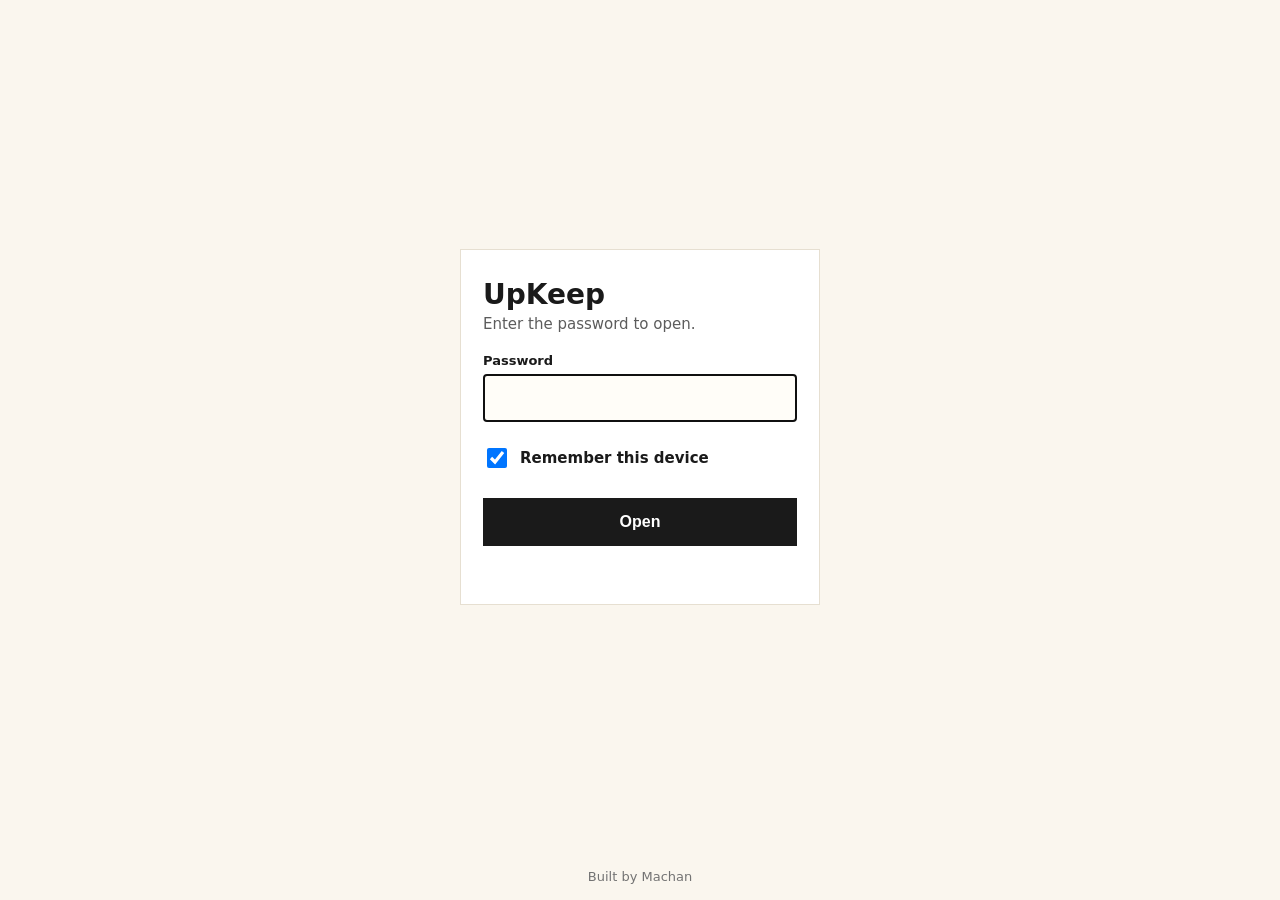
==== commit eee44b09: "Apps: real UP icons for installable apps (Tech/Console badge variants new), line pictograms for dash" ====
--- a/index.html
+++ b/index.html
@@ -11,7 +11,7 @@
 <label for="p">Password</label><input id="p" type="password" autocomplete="current-password" required autofocus enterkeyhint="go">
 <label class="rm"><input type="checkbox" id="r" checked> Remember this device</label><button type="submit">Open</button><div id="err" role="alert"></div></form></main>
 <footer>Built by Machan</footer>
-<script>(()=>{const D={"s": "h1YeWA5S7tHNNgfrOtWNBw==", "i": "k6HAYwtKquGyFJkO", "c": "OH/0GwkshkoBR0aSjEMAnDRFS4sO7MmI2xc6US2ViTWYo0kgrRK+2zabloMuTNVaZoMF8jCQL6kejmeSxGag3xsOb8Y9rNYrQU2Z/07pt63fsYxOmHrIy1b7qzbLizPnmoVRvzf5tAtIfJi4sAXSaaLJaMh6Xhxoh4/1/dEENel6xUY7g6RPGlJmMjtO3opbW+yiWb9AxohyyEBmMZ+bClE+4EDM7w1pN8EkUpKBioGRRGbRe5w+Cr2pjUdm0MMq1MHTmxBBU8d8SDksaLUJEMw/vAeXpYWoO1C8HCg0FczLvHd3xWCfBu4B66LFt/HnkLff116oZ1s/svH2XMHM91EqXkWkvzmHbwOJL1GyObIPt5jya4yMrjk+lX9+z6m2ukbFIBYEwKXkbxqQ6FtOXvWA1rwHbDeQp6AITIHvlkCMDr6zuxCqBEuEM7UTE4CdhaTh+WJIKfKGRjSHvJZN/LgOAQpkTMBopmyE2dorBXhSv0Sq5OIHvVaLXIcLfJcH3lkCqvAKBSdpSen2I6bgZJeXVz7ySWM1SqW3XYSJSD1bs6e9VINJ1re6G+vpi3dvpW7tTUAohafE1WFIdBODzqqhF7wbaHf+0uNSk725wd5H9y2KUfDJAgxoAuPb7u6G5xfuu6/Nox66GiTNtz+Sqq7LmyS5TcZmDqluGdPeZnXYiLQstWCxqGGslZRGbkVPKBZG1DxvjZ07eijTHYVAHl/Gda8Pl/fFkIjp8v3AS2eW675YRh5DQCJcCztlS9uERXNQ5d5JeEGDXSfM4rRgCq8DThvMGG+Fvx8gb1q+qe70WLaR2eu/vg9luJzmJzScFhuW8E8+M6AEVR3L2WejKukoJN/Jogms5+4L/YR8C1jCVouKaXlZNeJ1pDCjhVSoeqRQA8u11EDwWDewpRfgEpOKIAJVlB8S+5WnEBe78wEm5jPJvXxfoGDBEwqHewP2CTI3iF8LlIdhfDutkMCCj17aTd9eNwEPV9zI/BFfs/IkLmjddRT3LXEZ0cZjZHQ7Yk+NoOZB1jOwOXiVXDkiBZ8LLhGBydX9OyTtC5Yd7YDMs4QaBH1lqZe5SLhIpoijQg4LKCgMuyzOrQteQ6O4MNnX2NGea9KJvwoflggb9ps3V4tH06sOeBIJN8JTmhAWdJXeAO+S9yp9U2Cq+3Q7SWLJGwnBR6hlE8zQAp+tOxAGZcI/z673ekNRi2W9aQP0GgHDnxeas0gmfW3yNXd4C8eq33+qih+SeEPGm7ksOX7KTwjkb5vZK/UQ37fwyjumZJP3296i4wxEAw2Q3a+GC0cYJ0UMTYH95t2zlxVnNBvrTaz9Ggf7QmtvZuJVUWcVVhgLlIETSc6yA4rBODoFxjc519l7SivsogmwBWGCUQRjmnkkj889YBXIdIujU26rPvJ59PyGjd0frMCOX5Tu0riPu4Ama4p1W+dxuA+/hLtoOTTemyV0JSRx4XtNfA5KG2ZF622vggz7UjQQwYzFhhppSB5ZbZDOWqIEOlklzQUgZ10vt/G3MEOT2RI1Hx+VtanjqIR4aGLHb9NjNhtAVHLC16+ITggojmETobm7P1iLUSP5h0BghwfNGK5/ac7KTZ2ffNupBX7M/a/KOUCUOj5yfyvMENYBZU4sIlzeHq8xOn050gkEfngoABmeI0qqZwKFqA2Ho47c16t0KG79omLQQ9TslbmWILWxEfCRRohbLeNTeabeUPyaH71br9aBrU6dKYGWRw9yMJYKzdjOQFLd4/[base64]/UWpP4D0B/5XxhA5NjnkuSQHYrxHRUO15ogWjgp+NUL20lqS12AjbBsUArCMB2C2b0v8/M1GafjXk0lWXeU7xI3po+s/[base64]/aj/uP35YqqOt29SyP12e08IUv/oovp2pdekCHwIHnJPZ/+xUALQsNIPiU0feo2z7JcUnTGA7ttpZMJcTyAMk73QlP544AJfyokJtPfjJqm2nKLqDHHnbSVH7rmSk+tpouCrugQbM2VrGqTJUBNb4G/jbGDlMCZJR+xTmq7rgR08/[base64]/6z9r79Fw+9REY1cbsvLBY55fy97G641uH9hpJCQBMgxgMkzKmcXevC+43kJk4H7tvBYqc+DKYFYH7dfVTuruU9G2bOchy+w3JX09/rpieQmIv8hXkSx06Mh7nlJg054kFeps963YmRObAzylFM7qsr3Ttzyq8N+rVNdB13uUa3YZSKe8j2eruiOMnxe9F7Nf5+FH8tdACpJcNAQe0fpoKoejUJtxn5rNM6ko95qTev0ITb6xvOwH9zmt/aDFYav1Uge9qN0NUza7GDnOYxGi1jGKMxk2dJFnAZw6k0iSdwj59ns8bIHicRxAHfXnivca1u6X7pemVw9T8QJgLECXm8dca1sXLu3GzeyMYjGq6RFNQ/CFQepaibCEkRi8Sre6b+tQPj91cvJXZNqOLYAnPPnWNDncKrjNyJDG9qmYWQ2ZShdwAsb4AQ8sMCyzHu6ITCOQPdOy9q19qXrNo681fdb7EIL4YH6+ToYcPI95GgEhDCvh9C3g7NQaiK2XdWSU/eYMe13H2IBEr5ItnLzf1nxyECC8H0rxbvS+m8ObmFrodUyC3AMnYSl0WfRG2VUf7lgGfzNCQ0pVUE7DYlFUNexmAZpm7fELcRetL26yL7/xe4a2zynXR44MXQIRYLn4JOsbj2vsra4cDqe5811GQxMUakFtv5QF8JU+2GjJ8EhYzYW8qRxjGzybbaMt+6FtACsxANamAAa8cGJ7MTFz+EWwMdk4Ew9ZUjxpOB/4EuJPQtnyIjXZ7agtSYZ6h4wl9GJzzWtVFLWsbXlDbWEgtbNG/zCq1DRsp2YE44LJ6N8/Pf5J+Vfq3HMqXS4aZeSmF6DyUM8Otv8r0oGLghjA+frFZSdMFY4TgmMqj7hWxIPxTJaP17469rvpt6YATDd5tx4cE+jPcXB04CN2nNPR1tL5tYoM/TcHVwl0KxpfHZ2N2JkF8lgHYBSyBEDVnVBuC3OK+JdHpTZanP5H11wl3DDuEMQJ2xdV5YIPmhWZb7j/Y2sYTpvNHkVom9SukONLeUrwU6KToFEftipOt8upaE9qJHdMCbQlNdNhspfjh+M8skg9+nzyi5DpziGhdWQS+IRXkviS1Kvnpvq+UTnrEegiluzavVpkCLNEi82QWTMshx9CfcWV1JcRfafMixRvgdMQYBsiAuLqTChDKodooEgOgKy0QP1S8/yxZFRXVDGsZHch5i97XnTAv7dntXQg/NyQoxw6AU/wjn58EEKixm9ABASm/2ILEX/c0/A0e+m2agynez29H4+BnfIxtV5G3zHNM9eH8VMwNnBqtmOHVwoKLwoctlPYotlCeViS9e9/h6tme+/[base64]/bMXirHokCONz+12sp/O25RPNGBGq/2YWJmTWiErIq1bugh2EUglIf8eIXFNZJFnqNbMQ91mZl9qwYJo2a3GE2LvD1o3uJTVXka6F1aDTGlHm5Y1xTxy0mf52H3061ckkY2fY1TWd+hYsIWMp67aG9gdZYh9zLwrXIwutZ/9jLvu2MPaQDKKGHQ33sJIuopF2g030u8U3dbtJqtiHTkVr2fH/[base64]/5S6BTYQgHLYMdsc6i2wyshXbBJtfom3sQEKtQ3laIbCoKCZYEQv/CEVGwXYv5g33zOVfMeJSzS3WX7Xj2rT26WbKvmPFW1P8/rmQA4kjs+DK4v+IyOiji1u6mQCAwToMaPPLjXjeiOdwNXNI9Y1QOPqESOuKknuR7z8UsDo6ykLm1T1oGfZ/ZTH4Pi7VPbO4oznTEP3F3j+7CfMQrmTwwk17GGHVp5y9xuNBAbvsQ7MomHRIPzm1gVOuc5wiN01G7e5nph8RpagD8Qjwxulg2GMmZMFLExNrnDp4WAlbUHpczK+vHmJLFvRGfvQ6r1TK682fTZdWQrnKgyqEJJXGVncBWPgkmH4N2MfVBoNHQv1EXI3JVrbd3/it8dk5SstcNH4JUIIz1obWL4476pFH7DbunT4+/6muhKAXn/raLcEiNC5kTSc2hT+yzoJY7LVnwgLgBg1MYxZEXivl+3oss6aVeD4xaAcSOrYW2mRFW31VRN8p4e6b6FzSteoc4+2tE4OC/XbU0AIHuPvkuR2w6Fap4zSAu1I3Zyr6wlRtZ0cMrh9VZ5EBxXBvbfti0IMnYE9gPf9pkPE8zC7WMtYZNIotHlLGMYyocOIqipbN2ZFINQTj/lATDc8dK19RkiWtMe+oGM6T6Rfet3/CN2lI88bh5ifU0DAY0RGN9KVmzQQYtFsF9eZqOmy7Ce6uIJz2o1tjDMYcT/KZo0KG2HyuQF6+AW/U4cYpTAEuxiFPRdUtajKH0ad5XsPMjS8JamjJKqDmAyQOskIr/[base64]/w8kVlsc3TThUzrJaGe/FBhFrfEM/IGBvQOQzT7me+MCzOXcGdfxJ3druTtSyzFvK27onK9G+aqKUifcCOhUZqyu949/cHy+QHcKLPEU4hyulqQq38y7nJXNHkaceyl07C4BRjsxBbp+8BoFuWwrrMi3oGRswvHjatc75mSWCTRHGAY1ikiHFuKmtUwvrXDAjU9xktLLp4aUuPkwwIqNqk4XFN+SwvxXR4uehE3RGahFklnwug3NEWpdG3x7WM3XGMsI/WmpiY0y0ROsiXzznElik+rxYtkaFxpz2il/6tTrkLFml8nXc591xbMjsiHiHTjVT1GktGjqaEh0ddr3KcjdjO3ONCQcBzCmiqVzDuTf2KCEEf4MUDJJO0vjps8PxvlEn71RSh/JiUlbGalazhg+VaQuFgEizjkEDolrQMsnwRzsYt03+ZX1HSBp5xr3inxhTE3DLaUG6CRLpegIIdJpLiEdZ8rVe/aj0a8hjf7ZInjDZKisYePXYVAbJVjZ8RIeV9TwWPkRjrKg5niLSxkhOIhQ2raWpfkUEHPSqaPXd0jSosOLvGD+OaTrX1ncxpmR1LId1fxrKuLbeayl1E4ydgY+dNsX0+v/CHllcE+GWZX9bWh3IWKM4Nbo3pdQFmm/uZYySEM6P1PY38jDP0vm/4XMkgw9SoO+ssAbWPNrWQyCZcLsZGzeEqjPXxVOd4wOr4M0FL8VMhnv9u0LVdVkazd4PUtxPdv8sygizLimuBC1SqIVgrmIjgbY7mWR8o5b6WqZaguJrmc7oafODXth97q4gxKgPappsaowOKmdDbIdKVSaaH1ZRGALG/1fMl164PQF1qnqru0cEYA5Nd3FExVeO1KnU46Aq+LrzDuWtNc5SwnqaG4mVbne0zitxTzmp0UErbxDIjJhx+3OsJSJHgOAbZeqC3pe8jzQ3hc5M8SGHsTWoIy/[base64]/rCcnvsYbIM7Q8YZaUE9NNY1N5RaUFxJbvS7uvTVgf2NfNBYB/4Ol9vZ2PfMHf2AJIAoUnHPNGE6W4Hb93veyiFjqIT+ofd9xX+0P47C6LCiyXC6B8ywJYxuCSl4duq9OSrBj74UdU3EfcOxDVS00maH6PgJiW43LFpphcdu192/MHNGZTdMUJE9P5eNqe0W2q+hybjG5106DoEUNrMV4atVGQ1JNOlgPu8Y6yCp8QYtwTh4gYdnXhPr30zFws6y8RJhvfQZrY7PAkff0c44PhklnMGR8+TeWraCJEnXJ+fhNUKA6iIyD0zMHPe+btm8X9nkkYrEyNfkLTalKQySyl6Lfei8JttLrNS8cIaj/WQbQxFn0eVnWuTIqFnqhmzPjgQiLd2rpV6VuMSBMxguS0BD04jPGpLhZ2WW2bb4pcRzW1PLRw+AyXD2wsQ73iWCZjWN9L+LrArY385bhkPrVc7W28Enr0MdNkdGB6uspzKOlfVzlkcAXlo176sx9z1Bmw/4i98BIm9LHmmGzgmjmBc+eNAXpfunlotzcIoJajCXFqAHMSDW0Tq5YB20vpqJAnABgLWpHjHTqrhL/BS+8HWo7ycuGhuUIbqby5T3Ik5hp0UPAcCWOrFdTIMXk0BREjHCrukEOrn2auFXC9ajoJE8WDuk+1dVzwTnOUlfnIo6T7oD0fxrj+ot5QBzYFoKYFkqwlOV9vMj3dMuNuUF8F0XMkjksuw01m5NLJeUoDfikNMUzLj6l5gE9PJXXMY9SRaVuHG/Gd1W+hXJ5x+OAvTZAiUHOMMQ9F2hx3ZfOGdb7aNMFQSZbYVXXVxRE02Kb0Zrud8Xzma4j93LBJ5eLk/FkfuT2fjXGRFc8fhLbK09CiTNfIKD9Z3tBQ+8lI+fb/uFB4aS9YqNgZ4E+w8UbmffEgTHzccC3KGDL65cVjImVc1fQE8sJ/[base64]/bdAckQA/p2U9IduSfGSuNHnjwvPpA55tyPlVe9cewh118UqsY2XgPUCpiA5D63EX7vBF2W0clk5qBx1EIyyqQNk2q22+YDDPG+RvosezMzQs7EYeTCKjGM36V9vrqKS3/pljjrOuGINJo47sZmkVg1049tH6fb2QUj3yVyJG/FQr4n5T97dfp0eoECbU0B9hxCCeMtP+m1xB4QRBnHoCi/mV725DtM4Jdbi2dMQrx4//FhT02hHThuQN68upd+CQ/rlilaa+ybc+/lkKzj6QagISF+jj/Y1TSlUkyekepW1PFMv8O6F20nkhb/90yxqGS7CgDYXQ6+GMXVbO+REvoy1UwzpA2I9TNGGpY9RzBt0sd8O5AV4M2JobvojagiGMjSLhMugvJuHNj6Ggfg8JeFWCNMTsIIyPepjwL06pdrL57EDkk5L9RUW/VeA7YR7ZWzRuJbCZtCuXQlLZ1cqPOwCsRtPzw+nNX2/P5JGGQ4K+kP99FYdPTSBkVxhOMQSDwCUudEcjeAd1rUDDJJW97WXdkAtGEBY3uOCLNPHokX5brzYvxHbBuF3jJZPKx9Vsg1Ym8BQWeSSsdKpuPN4yX3IfKk9pvknEY/fimwrrefb7tQ2fFfC3qv5IGIBRa5Wr9p/9mseN98Q+e5TYZCtjKn2vUcNZ5+cEKCrpOdw6tzgo6tJO2XPfpVMK0h/VPE6T8dX2Z2GJODimfeFLDzorfoc33qTN0wLYY/Tt/Mog9spiaNMrJ8ygI4eYFXcolDwl6nqH+GW78xplhdso1qlEpma1KFkOzAysuwOVfDzmhVIW8Y4Wr0PO86U6cLq36MhaeVYVAKjDKtf3CVX1vnRsYnAvYjHqAfhNlBMgzH9kn/QNTF2k6DxZqfaNjBCx7y6l8wcIDuWDdW3m8oR45hcxdsndEU2+c9rbJxxBGxWZ67WhcNc07/r5Yowgm/EDck8TgsfykY5yEMiaqZtxxkjKmeE0vi792nIwEu8diyuyrTkViGW6A4ZvCn0AfMVkOszaeHJ5jfn1aAMLv59GcFjPcAcYiCL9XQY5lLn8H1ETwxcn09aniar6+2zco0LMtb96inZrwCv4zrwl9hOcJicnKc3ocWScN1bO7fu81MwK/5yFdvzzeOCqkPAovxsasO4FYqYvBRhT5XXH2ts3+gehO6ssTOn2/d9Ox0XoDsvUJ1hyCi/04hSxgIVAbSs7qLp1oEQdkAT8khv9veC1pZHt0XCQegmiWzlN3Oy/TQLUoRbmgOzig9y/RqT7jVfq9D+UxzVaTW7w//zc9ZBc8wSzX2CLOnBqYJrxasHYOVQsrp5WrO1KJxfO/6Itlddz3zXnEBsKm8o7+c8geloQ7H/7+t76okAa876MNCWqBogXHJfG4RJXWI00waLzQ25vmkLMQq+WvKSq0Ldxaebjuiz+BmUI945WBehZO5mzd2zqPfH8Ap9X2Af7nQ+Qbj2y2CLU46LSu41w61WaR3y/e3gtDej7NjXHbWnhf9u2WO0LNTxvXs76qT0dXaU61h/sR2wjMtjRu/krDrT7/EXHseQRZl/omDZS1w5gGfoy0sJHp3PU/XpnxRsBvUNYFkPmWODgHx9/VpPL7xN6kULNeNiUWh/xFWnBysyDMtItt55OGqQVYhUP/ch+yBVeuiNsz7UKF50/BCL1bJ7qA9g8uNeYjGm0SSsin2yAjtgZeukga005fRS2RhzrVPGWI4FfAh/tZLoGWJTOAzj7vxBkmXeuMnesXli56a35rBMHnzoabT+OjQ9YshqUwK7rm6xvjWlM2UdcI90MuqXijkaGlVIe+bWkimA/bQSeUqRiRxLtXPSfXkwiVbuL945R1i58UOADJJEw1MCtS1ZYe1st1Kq7UBs0XNShJIU+g6GMz0KSbgz3rBg8e7/LXyTUmPYYyI5MneBqNOi+jkTx3inP03Y8/I6WC6Hbkl90O/oU/[base64]/V8v4dcOj/xSudN9p3K+5njEZBn0ernbXmyArPlnq/Fmj1frEzOhFrTr/fOBaOSWjx6VQZCdk/a+agUTu0p9sPn9iIaPT1GnR4AB96IJ1lPBi53epqM3WC5RY1tBHt4DYiOHbRvf7z1HIQN3cWnRqDs7SFtqJJxlhOR28ksdh3doupk5tpxtsrCMjsi2fTMWbkDwrVwwQpibxV2CmbnAzTvl1yGidfioIx10GtEevXYrOlT3ekXrQgcooVwPJLW/kJHSmGVeLsjLw/HvKhMy/1n+P2KU9SG070HUYgdCar5lyyqx6+gflkpPAJY/hD79g7nD1WyYIjQhJEouqLGBn0utR/51sk0H2Qz4jlSW1htudLQpCWc7xtOrRgK1cjdUyjjn3j+gVZrTwde1UezEpVXonqW27JdXZhgBxRK7WX5mqSgSVBMrvPwFSrKWIDj/7ajxOzuuiI70F3PbjbCcAyHgtu16noL7EqSJ+kxD40w+9lRa1G46rFYvgy2wsGrwm/qABPmUxM9NG33L/CGPFjvH5M0ZCNwStLhczhX+z3zb9F8WHai8+vWewoFmk6FFpoPa6krEad1IgIiw3yofrv2f9ckqBSm7SHutWONzmGiyvvMHzh9dxUX8Jj0O37V897X2P4Ld7ApERc+3jUBt3uLbFfIjcWnBRYZp1NIkcE62TQhS/dI/pgVwwdORkRii/aTtr09FQ1b+D0dRKdCNclgcE2JkMTpdr2C/bbpX3X91VZcv2RbeqgMZ5vHsb4jYYZAAuBfngTlW/g4f4QunvdlMjd+vE1rhCY0rrThGI47yh2Q1RpSw5mnuVjfiPUjxT/y+n7tB8/eFqZHfSpVxlQYKAw5yVAoXBUuFMqYJqhBJr+NEhOSIN1v7nb/ATB6W7T/Bcdf+ujq6fZE9N6QsWyNm2LIWwuQUYvPU1JXZqjqc22fhUwt4yrMYRpMILEVjoXCDszpfeINkLlHXHYyJLDeD5OrlxBVLloP3CCxDbg0PODnhBJs3wPKzEIF59IQlCtzOqiiw+z4kde7lF2KJ1kAYbwPBuIQhev+ZVj/7qJWiRae47sGvwAoY+RUXVrZ/fUj7sIM5hjXHFUEEl0zdxydBtM9ZfGPcgHs8C6NrI/VGAGUhKZx8YpnjnuMgmmNDvj8CASmTqlUeSvxzU5XKrSCV1CofVVfxoYygRK/lTPQh9fjlnOxWGynwEjtfCgrXAKR+MNCXratF9RMBv09LHABVhudbgDW62da0sTDVuNkELYVU40cK0GdeswcOlSLGsrPfdXqqe+M860xqA+cTl1F0s2+zlVlHw2PYfW+QBGo2LX5ZX9yZPRvRv5aCp4AQzKuroDpKx/KWNSPXAiC3zUq8ihepl6hwSJUsqNFmrszQ6kLtp1k2WvclmB1FC1ti1dpd6ER9gSGH6H8pRDkUzuLnFy7MquEa0++S8mefnaKoW7ydWXA7oIWE1nsarDyptqYRt4BQ5YT5RJ6SaGMBvEHHQ9O50//NVjsfkSs/HiSuYRjjNT0cBF3X2a4ZXuGTwUB3+Fi3BO6ELgZjR01ofcYcQ4Dl3Nzo18+eyvRNx4GMXJKR9R7Vyy67BhwmVCXpNaKlCbr+ZNZism3MdFoQrHXe4E2ABQYoF18YcHxMaBumyxCSjzRDzLpK8kDDa6WbJg830dO819pKhPqm5AUP8CsqCI/rWJBocpsiBV23+IEp5yHwU8iQ6zz4D5DpOORT3x4adR9UisDhOnlWoM/fEr3OVFKtu7wanTo6YHIwOz4MyiSp3qKAr/KJdnwQ+JLkVpLhFDnx6Zz6ZN8KjTlbdCrqfxkmOKICuLChiJkpcjWAuPc8kJ33iM7WMEQieJ7tfdq9wEO/f0pnOpy9vZzx3BC3mJuHdHRRAMaqhHbsxSd+gqXb5tN9sWwoATEt5aUQPf2RI9Slx2zyDfqLT41XiEO7AcX+Q9CAexYrDG6KnslEEKXKjZGDLEqy/EsDO7sWvyq+sVLIRsT4zhqVgW1rzn80w++y92YLhj3/0WVBBHdqFSrdp8h9EsvPUIuy9pbLJuxckzoDNtnV5jYZFRZavMbWUyEtRIobdB/SbbJjdn7OgB7wYfmAxAM8jp27zOipB2Xd/7yalLIDMwpO6+gHX66mxlhaAdI9RhRqaiyPHlu0gLBoM+9pIOpQNfWnqzUW+IpA9iOZ8eCK5UvuzzMy/Fgtuq8S0tSPfdPjoQtjpHwASvGO9BqDbn5jeslcAsvWAXlzAHT8df8dSa5g7I2hamRUN0eHDwAQMhR0ceb8n/S3Jbur4/OBUVGYDFF6p1sJ1ShwdpcfBM/QGOeTcLvNSK6kgoC7iI2R8G77971PmeteonqoEbMZWfZxhlrpMXsfJKnk5uqNxFgfe3uSe7I63OIx3+BAm4ahq3575wXRaa5BEnBvUoKs6KLsPXD90KxrH7xgYXXIjeJGEZs/yiNvh3Gmedezl+u4cFzk9407urAEDzCqSWSXMYD1QDLR1s/68PUqt86gc+n7Zr1MU4l4nAgQPAo1fBrJ/+gLeWacxHqpbvuBN40H0Lf2o9jpxNt22BEaBbRdXUK3H7W/7e0W7JnHWlowdibmXNbIJ7R9QtLmE5O8IfuWZo3i/gqGMF8Wmps9wN4CmZzA6nqkJaKLnGQj9wXOPQUNhSOHG9Q9mPguSQ4VOgXMimDC45R8Z9MbB7GKgIXtU/rAuexhYwrFcq2T0n2tE5n/raRaI+0QhHxI3TH6kKY/5j6gxzwuHYwhNCF90qjznatEmR5LZbbRA+d7obW5lJInqEoknhVVevnDKIuX2T3oW752ECGiRunGLYcs8l2iCFpSscLx21c2QuPiV1dBSkaHuiQmBjUFT1/4EPjlh6asn8EarnBqkr6qjASnzzK+X0iszFsVi3r7QY54wJJljzc8zf/LImDLq9HMUoEYOwnz+yFq4ODP/yQrmhhHPpK6pxWn1H6w7G74athUc0aLMcP5bGTjlxwKi7pLLA4dlUyBaiWpsi2Wp2aTg7RckNMSSHOZ6SSufHiZx/[base64]/FmLjprkwGvubLRjRLOnXxMFXx7fzBksSk6HJMtg4tH6khEdB9aGyscOqeQoI1mAZXiGwsT6H/xv/dRwzRR5mmowS6R2U//YI0nQIQEJ4nyiL/bVIi5krwYcZerBfbFHPxaCMFukw5aKrZfzu+yK1CIHPrqA+wE8/6CSUYiqDMQhrIj93RxpSA9qE9zqGNtH1wu9fqMubu68qwtX4Gnsp8hGDL2oqPRPU6591NVrGnYvoLD+e63kcGRCL+B7+LdtsAA8m/XUrwHAnWbUKC3Xb59xPdrzqBqdH1K1UngB6tYrInXJ5cWOg/4VgrixGA6eFI5lyY0Fs4wwuiAKHlXGSitK/l9efuwCQzl94CJYmLA4J+N2tu9uA/[base64]/aAeCYbxq9apwZUbqhgUOB1mkQv7zIuWPoV7ba3KGSfHo2fpV35/Rqc/XFfNk5dhe/ZzOW+ZnrjNN29CyEX/bqM/gV1ABtP7O72qNw/xZsdajwBxllJ+k2fjMDobcWWiZWAZF8/8dofRVQwBXMMKLnuKptQsUWWD+/cN/jrxRV1mgVf5uE1uYXvyuj3qPzhLWzyvos1QcDsVRp4Upvuj7UwKLKkD4sVK5lj3n9nSbVobbV0LQ7XFrMcTV1K+2ykYm1Xbz8ZTXeko6rrs+0QzsJrDSbm0oDnWKFpoAk+pEr/nEYRRPw0/z+Ugrsz3+gdNsnCxMU3ARomgB6UGqFss41INrEFa8BbPwklBNFfhnkKOV3kNIJ63dt40fdE8WBUnv3jQq5jQKKZxloUhdMULyqAL69G+3Wm/EF6NoadncSHbSURTGBxziq/LpGHwiVqYpJBOyQGS62vdBBM3whssLykTmVKeSogkjCIkT1WKngbmmL0QfRQ3Rdn88C815N0gEJUibcSQnv6mACNQUu/OHJpF9K6u7fjkqJ2IhTP23bmjvjLfzhwR5XXOsFV4MUUKYQqQqfRB7QDC7kPACeAHmHNwsV+CfW7/G2tCitizxWgO2CvlIAGl9dQvBN8humTEIcIaKLmEkKMY/e2M6sBvYJRIhaVGD2dgONN7P6g7L8cnhuWBoYRjT9ifvXiR2WrfFbwCBI/W1DbEaHovHFjk6S3PEJ+PhUfd0bNZbON33iUlTkbVkhCP3B+afmsRNzMJCPW0wsy0PBZ9zJWKUTn+qVXhhRXQNTuVFtzce4tuvp5vvLCfrSe/ezcHbx1GZUJ+BGWj8GgUdrWNAR+0kcYh468tLhDWcVKxlYit+To68YIROfo8EH7dtkfnp2iHdLZoHODPpIXPC/OmAOEzcEondOdCBU3FYjvZBl+OJvH44ycz194CN3E0ceDNOvSELBGMlvdlCyEB7Zs/5u2mvpwssXFk1iFxbjGj1llU+0zGRmDwyH79sduEZLg0aDPTYgHlkHPEi/l3BS18d6ca+ql2j8L42UMDhsklj6bwp2R7eQxhDl1nvSBfVsGFXjF48hXZbAaI+e8rOUNcKIfr9/laiApXB3ePqgb7uj6GX42hUmnZd2QH8awNNaiTFzEnj8WVBAA9sgDdo74j5oniX7sS4tr0qoxAINlzUT5jMtE7kOTvdyotaRP4eov6g2CCKqjygC48pRrm582fen6+n+DKgpBN7sUHhZbY+Tb7TJm/iXtE8tgJaZqNqOpRiQNw5jUIOU99gDK7LvwdKJitVoE+AntaguYoQ5sBAqvWIXGm8l7Gq1oCSlLSfqpmVj92zCUEQKHh4pJhU9ZfqAKIB6ohUI5adJGs7hDzUxCaQ9cG4P6gur7PkInDJ0XyJIDeBaA01DO/z9H3FpbcUT55aZ/K0psDIB8tqIFzwyyYTyL8NOv5b9L4hmivCkXfqD3Rb0ffhBRZJvJtlPHdiXueG7ae8c3tZVu243IfwhXJwCMRtyDOCv/oOhCbu61vzbpLAayPMqdxCrRrQ+vlX9Nw0W/JY21mzgIwgEhB8wvSjo4wholJxXZ0PHXStp7RQFfDEZLTjBpSsuH0I4lMF9vaE8w14aS8eEz4+5j34E4a2vw9Wltqu+i9Kw2AoMnYqkh40Rt+S7IBgrRrIy+MQfgu5QAomaYNwPqQfKcrH/7h/RxssEtlCqyJ7gg+Q4+7itdTprjCcGFD+VKcI6SUW1fF34pwSg+ngGwrERgUmgTwGZldmeh9lhSsGBu1XY5MyNr+P6/RDG2a9Ey1tKt3ED4pNIwr8W6yY5CoiOtcKJgluluM0waEsIN14Ra76Tojhbp1clT12xdMaB9yV4uVGsYSkLEi0H0skMhjRFZOV0gsbGHjYsEZAmsR9hLEXw1Q1oX8BNr2bIBauImeQZoZyQWF6spcWoSqoLT7/[base64]/D7ZPtEjF7SsgfdlqDimkaz2xx85FbFflSWcIRMLcIIW0BDAPGQsgI3cghy2ahdyJbQPNocC9iHeLgyBCnZWolNO85L4kgFheG05M6/sFR8gUBSwisX6kqcRv3zJkAjUdfpBRZhJZm0eEdKDLWZO4nPd2HU8mhZ60xFQT/MAVvRTgs7xVzOv2in4o/ujsndzw3KpmwOPxOpi9BZ8caLue8s+mB5o4dCkgkwGKGaFZawEyz+prW036G7ny0Yrr1Dl20XkbIpg72qxvvIE1NCYbwMRg707TZfHcvvHhYdzQp8QoRTwMNnvzNlq5vRc6tGOiCGUqoEqpvW6+hNbWavsuiKw0sUL3x3mGnw0PdDGAdGndqgam/R5a0fWFkQQUlIZVvToeUD3qorrX1j70L8au2jr63MG+Jn0ghaSoRq1LsYBTHRfqe2WrvoFPkLOUErAAKF3SyquF17BKxvETB7FD2ZL9O1zx/iRUUUrcm/g5MtX18CtKzIfMXn8KizeHC4uEK2f0aS0ZorF2pFiaLj1Fr/[base64]/Sq9F/Dw+QK5jL8iIdlqfuRKui03pOtLiltkEqTtI/wCuLSaqbCtHycrfHtgjE6pS0fcjWWfpJwnflTUglSWwsHUAWkNsRJqL3XtF6EDBA0IEDQuD2B+AIlPUNaEAAu2desTZ9SsUzVE5q3KQPT9N9mlTkJ1AZyAZKeAa1v9Iv/COqerPTFXTKlKB+HSkTIirvGTbVSNzPJ6uc89txuw66+5083sSyL3EirEt0KYbsadz0IHp/s60KvwjvJBmVj/WoX8r0LXbqEGjfLresewiLup8mhNQcJsctxELbwzLMf+/B1beWQVVRSv8Cmib9lT7QsklR3VuKaxT8pRWAcYeWG5yhraLcaJwKYrD2orXJ1++1e/YKGJwdvUG6kgrxvtedaI2ugA3gEiYiNRkMh0yqTax/PAD06GPDPhOrGlFJxOt5LyKTf/Oge+Krh8x4pddzTZ7eq0dx7ENm1UZevcLcO5wE/8fMPHrSkxkc5v6Anhg12U2qNnxf2xR+NZUHXnrDJzHSNVhiTjS38L6F0G8alkSlmUiDcL93nVznH91MhhP/[base64]/6f4jHduRYdxNLvTb7J3FGH6i59fcF+OaLENqxEIC5gIQ6FsNY9eFquQ0znd/1a18bHX87kkjphMtstiDktVDXgmjdg8zxPO2YfV8yWUb9Y0W8ogJJe3qxKYqm2AWJYq1cJidW3QFkh38oUuVMxPZz+qjAtz/E0NswwHplvXktDfyJtP3sq7kHrxctme6YVt6vou5LT5u2dj80KR3DV15wPbvdEB7NzGgA/PkA7E9V9G1nTZRMEe1pAhOkVI6IsmRfDGi6/q54/4K50N4s9iE5kde8mWbEUFQmaFr2lRDqZ7zntshDujBrIPVx6KTSi9OaYN71nVbXIyGDUMmD1gZQ5vccXrS1idtT20iAlIis31SVrU7MDHw8ESrPjsA6clhoRaGypVq/kGo/9oj6MwU6jBetY5PLG5G6qQEzzQrM5fsv2oD/P2inHsAo/qCex4Np7s7hKwHrLQnKitNpoDjZechxP1azqKDSrwKLeowBpVnWgovHfvbcPwEAOZ95ZtYprLVE4PRj6eQQapJ945/s0UHWxNAkZXpbQmvHaCYlMkrLLyfSjYwBCrMhZVU2xJI0uNOsmuU8vwNmxNSGU/PQ/LIPFIgyz6TdGTxVkRdsEvGjK9AHfQQ86+DhZP58GabaEAL7VaFDYj2JhNE8XRcD1Ka8KBPG2R7bJ42OfEsD4UBOdxJBrtnxGwBDcc6iL5lN1Lwn7Dnnru1iuf3SkNBDsQYGk1cjX8dVWb4fMPKS5lq7hnuzzs2ah5X6clgRt2hNlxvSqeVE+A56YW9t1NyH/msMB/W3rYBwfGRvSFBipR2SokjyDl9IBOrGgOGyxpMhFV6AZyKhe6hOA2Lp7eCheHxVnbBIhC3FEcTbQ3FPPDTUap+rK3I8F/QckZzOcQy+KNHSKvGJKv9N12U0opAXkA2xcXOIN6iuQqIPE5oSSgPwFcNx/ByNDlQYITH/TN8Ea1sqlvwP5aOyUaIqUITRAHswgR+waWTVH59d0LQym0d0qH1GqjtfFHQvoscbeU2q32PGrnT/25PCmA/KbgVkVT0yZDeDqAUAe/BRPNS/crFatRB4uliCHd+mYCFSUiNHnHmXfSWc2Xr0MxqE2aRdmYGXLSe0RJmKCMUxdKwPaK2X3civMyFm+5dLdNsELQz85UdZtW0TjDLzKPgUJwc8aZtn1LN/4iKI21MAzOs97I/C+r7htWP0rL0E0qDXPFBTOrsHN+LHo2BAlFWPfSaSs2A2uO1fDLWAyjrsjvpZ9lE4edCqzQgsiBW11y/vvEuBkmQawM8bVtkijbdOskAIOzjBmNYS4IYBTlxjGW9qzvg0FRFL1XzjofXADo2FgDTbdaeE+YLEXoZDzjH+9gsBjxCJ55hnFpiBaZZPHfS41Qyt2LkaVOH0Dr5PZx8OTmyHenpC50mtN1s6VjbFgL1cm9C5JI90NAn/h91PIPZK/10DrouJyw/InUjnZFyvFdREqqyhKBvSVomQNIaxbhequfTAVtzbvef0txHu4HlkoCLFdaZhfWrF6vp1p2mbbpQCFkUYJO5kp2NHCH21xF1CDI5PGP43RT9JV3oLM4euY5L1ePXNtokoURlw92IFpgeoCzvxJPbC5EZLM+5GEc6TufkE4+q+JiXhpTk2lrpPj65SP/1xKnvBe6MBq7pg09fJ/TnjuM9Bh70sDS8ML+17osfefVfsoXQNJKAiBo6dyff3PLqeBR9LTRfJjL9CKL/IfDIYjv7rFvUJ0pZakZx74fKVwVM7zSm3Ma3pOPssXVhXosDNK7Bby4hEgvKrQPQhmuOLhNp4hPZdyBfk8MrBZgrEAeAKd9lg6xaQgubb917C0BPg055GLAdplAuxOEc4EvyI/lmE8ijuI3q6CQfE3fmFpuV/FOWvHwa6yhxntAAd5cp6+jNG7zet32THSgPgMGUYWNu3M3aJRl4Kjvf+CBMaveKd93dwmhh8k3nw7ZhJRsZEFbkdKYGxEhlV9uc9/KNCcaSTdDHYBudPeEP5LnAvI24iYKTA+4N05FOr8qfjU9UpvcH+hQoCQTgbtKJtxtcY+NUAipwXKJ1VVDc56ONc9/aGv8pY3nFbKBGRff4BEQgo90h/[base64]/kcFtl+C8r6qHPdGLD8rJUkTxwpyyKRa2AafmjArCxISJ6ki7hcxvDZiMvCynex5lQJpguA8/1+0CZUt91Q+RirPP+U+zih2aW3HuWDMgKuxZjTZbB1Hn/h9uZYcvIJYbVtxveRLosi52r4mWS63DQ7eObAwmjdKM89xSSmnl0oAeUrgxrYp3O9JAYUQ0a66cQloyH97PfOh9BCHAqSgvWHrWfWhiUassiQyN35CMbElxqoPdGU72hSEemRTdh+Bfr5s0ujezB7F46P6wBbIwMdAuFteiLlNn11/T6o9/WQeUp/BSSwhq6gOnRgnQLHyt07KCe7XxM2OVJbU+DmnyWpU+/H6z6gYGHfRkp0gjRANxK/dluu1U1lIimnlmUVu6wAxTCK5bXL4BU1YBB/5PZOkQQhRoH4fkP4q5owggMD0W657ulhIUGjBP+wIZyVO6KW0glWaoLGZBInDB1i2mmpEvkgilzjGlMVodEoEbzLixy9sskhwjl90zawnhSAFpkGvVsudVB0J7GK+6DlnJxESfGdKrQlSBA0JPGOdbjhagYuP67Fu4Wcvc/+m11LkfJl3BO1JorGHOpeNGIapYiu7oGEIekcEtVmf5Oev41h5NX3QdLqTPVF8F0CS1MZCF2xR+MOgAD1MaobfDpSqLCNInkN3A+qBYl0Ym/DX/K4oTAXKyfEqQZGvax5P9rXFuI+8GnEYQquj0wXeL/[base64]/n/92SnIiaHcy18+dNU5M22TXTbLmXd0WaZ1FX0Uvf8g14wvrv1t/oEeweNrA1GfITer7Fivm2/i80ohTlbha3eWor8Tu+YnEJmuGbxj71uJ0DV9nvU4rd3Q9pab2yhSHnOAKem7ixO+t57iKO/kiHQ3FDPn9ag+JUG7L9loLRtApevivUnU0RvqrRv4274oq0TAXkdGgerT/XlrR0GTvurPW+NwOFkvLFK+MIvNr0QS12E/gA0mEyF8Qi7vL29eyLN6t7nDQ+Q3SBpSab0NugLk1IOXDBScGIuVDQo/OC/8dkK4ttmtzwc2UKg4uDd01rYQUYVOA7qRfp+J1vSTCCuLlOAHxGXF6By8vIqp/z21dgjzAR5v9oH/7iXgHVi0WXdgl7lbGMZ41iuWlid+cTb5Q8sDVp3tbKmmDpqzN/g6iBK5ZI2LR/a0OeGKUeVLLpq6ofRz4GfFCdNKJXj/tuWKbTdMEYM9ALBStjZJp6Oi56Wz68wibSoRUlWWei9eF9TfFr7mNOZae5GMzPMq9PysSr/hMv/l6ZqvnLMKYf1N413WMy9/5jtOPvfPxq7kIGUtK+AOwNo3LKcJOt1t+Mg0OnmNP18Ch2CjCNKFHGkMjHGxlkBeOXC6PvQd/Vp3CQnRhMByX4yzG6+QUe5YZ2e0bQqx3jVC67XBU9Y/X44qXaC2m0aq7vw9llYmNbLaEkCGcZBXHE9DFGCegvUWNOPjFkN9bOy8Ct0y3AJndwXbGYt1BHPvulJapJ1tvb0kOuS1zAouWfimBVPQYuXJ0nCg2QKSQkKGK2fGmctSGFonRoCrudK/zlddcAeBRggBewVkWWlry476Is+HyTK1T9vjVrdk6QfscZu6bK7QbLvERhHAOJYKcHRmeaXfbKCYVEyGySnmKOpXmj8dpYJE8cP3HKbOWrTHeqtN7DcWP7N1J72/lurKz2Xi5jR99mXeDoea+UEFOx94VPtI9coYtE2C6bYglIbpK21HpuY3Dj9EOD/JUb8oAZ3+x65a0pALU/Ey1INpvb/k3MkTzWmJ/9b282rJTXehIg5u+3IrNt9B7rLCFtTlT+BwucAayvSgdNc75otio+Z8R3ORg0Gx+DDci0GDH94I2BwBm8lB9q/E+DhR5pDOEbMgwrpumDnR/qbRbjAhU7Zh1Yz7UNCWv1eGDlgpALHLkoi3WsAyV6xORpBgRQ36e897ntoNf02ERKRYs5PYP/732XnQXTGlNpC0VM+4UQGq7BR7PsHRjgb/e5e+VSJOH64Y+tSYIq90ffNQtTEG1bUC3i1wzogKPs8KiyQN9/PQ/yhwf73jXqENH7SQXcQbXXsxWDWMctqIumpJtFo6m70qSyFehEOA7H+OZbrmnFrFDmXFbpuAJvQU1nmwO4WTavwMZBO5qAIcJK0QxAO9YLQfM9LqCrHefxVNDQUsVuWGglrJaYTg++MCZnismA6zolKtF+Rcj05WPrg5yXkx+7Crhd0N8g0RPK15dnaTB4HO3y/GYaOTZwr8kN08d/5V3TYbkl9HW1W4iJKAtzRW47MxqyG4Et//YJ3B2QqhJey61Qvsd2+vqoblVZhQApZE4xJHnN/VWM9Ox4gYVgui+3wkEnllvQUGxoU/X9QsaQcMecsKE+ZmVMx1wnO0kJVThrnDBkkP3eR4dtSOnQobJyObIJ8/5aTBY3Fvj/kw9IGIPgcJt05SqKADoa91YlY5w5VqYRhkeXIdDx41eu3U4OTj4AqwGUBtBvPAlmuDH+8eB0HnBWypXGh6PoSOYwhGWevzInubVBjfXhcpNGR2nREVgJo5WDM32XWLvp5E7XCw8aZz0H46Oij+aeIXiaaP7y8FMuNMBxgi+vHih+uTrlBMApLIr8jxvGrwrxnGKD/eIeFUourqXB2GJLxpbbQxyf7a2C8uT1PWlulSA84wwx/gw2HSa3i3DiQvo/QpLs0MgMMCHG7mEmF6PNJZ57vUaUP4OWBNX1clAmJN18g1nQoHpESxWqryLKBpXHhixs4e149y4zPVopCb9Q/DP2DnSLYiabz86+vLttt8HDB2/1YSwLdjiwuAzAQy4NKqQRodfVSLp9ZUU3OQofT3kU6TYcGrG557ZIAUc8ubzAl3GXNn6mWYXI+D0QjRn8eVmC8YrxYaoVX/9kUFZDCN8Fnf+4FfrVuQ0vvhLSDFGnH149gp0kw2LqIveopZRNfBSNhHXs/Smn7EqJteuuzRQcgzssmwYETcHNuG7dV5IkA2c3E0rEOOZrD4qmhRPCrYtGyTObqSfTJMSXDSg7cfhpdy0E56D3PNGqb63n9GSw44DS6DHYIrJvkEco0LxDS00KguLfJ18YAO46VPr/nzLZQv9VGK/sxIGv9qJkG5bAHyGprkCCyWBAhtqO9jRX41aEmraqZc7U4JOAPg2mCA1GcBxdiJ3sr1InTU0nXAdEIeyJQH/6Cot/CES+Wer3VPqJw++SNd6HAAuXfhZwaCf6OO1kdi10O8j8krtwBkT9Tt4B+t30+vxSi74otQAvlVB21R8thOaE+38SZuRqFF5MMA+yfSMoMcuuT2IjAn9R9l3jr+CDe6D1COehpAC/OdBVt6zg43tNuNY1Q61EwJ0QS/fI1TyJFyDVnuaZkCuSrzQv7tnvH8wQt0u4PRfUed4SK/qs+/bn2R7PUlubppacieMnzdd1GEYf7NoB1e//Y5e2SjKEGkUXJR5HPiAeRiRzvnGqvnRhzBxmH40nw+AqHRu6Ay0NdhvHdUb0Nu2eJa02QLElsgJZHt1w3bA6lioj9bXiFuHqQiEqv4QmBqgNw1vvXw/a5B45QCQgCx7ZYbToJowC3jZgCWs8/iOk+yG85hk8954opcHGM1ndGPrr/OwnAUJ5htUVn/IYRWGYc35JzwqZ/f2us+2CUi8ItwQxYn4LTLTm59qx4VjmLh0QCewZojJHvxB6/m/Pe55OVlqGuCK5PM4l+Nw7UEWCq+BtMTPf+Ei9R1PvBNDrpAohjV8XDMMl16pS+IkRJtvi8rQ8PSX4QQ4EXvyzUlSkOtvLsuwtmI2umchNDrPaiWwnzrr35ngp/p9aORr0+ioA8Fr915Ui32mY43vOAuNzMrjHB8ATqvw263I/[base64]/hWpxNAQkYzKNOhz2WKALgS0iSk2n/UM+ycab22Vrg8zN6usV7I5ejk5fz83ohkDAtzRPjXI8B+bzcxQMtHobiJWYnwfz3nT8kZReL8dm/wQN1Ah+/otcpt+9JCl25Hrjsemq9E9laJ3nR7eR4VAQWCxbngp/i74Qre8R7elO2dp9ohsDvW6Cl0Sli2pKWCm9HHB0RrSa8zScJuHaobakkMmfdWr+/t4Du8S6BJljOCkbXW5fQDBRs/L70wbWiRhhNhMBOM2BeksYYHN7t4AQTAcLrHVAeiblSWKnnfczwWjoUWLJmCFDJeFxrgHsi7X+GwxvHaFJxXAnU8pAkCiRQZlol5UZp7Xu+6tROeXFu7i71+62m6QtNHzE/Z9LchqxoDDvZSARUYQNYdThx9FY2niv1j+4yOa5QIrEiPYph8tfludFPoPs7GGKsccRU8nefqan0rXe0likiw3lHkFMBPbhq+/yJ1psw4I4h4W2bL1CXz8nUYJubRLIbkHwtYtBXzlqWiLJ0xFdLWjfG63JUc/mpIefaPivoFsp4/bqtXGB/[base64]/NwM1Sck46+d5gtaawTd5UZ5Y2hFV7oIharMNUsJrwM9YRIYXzseN10t/pP6xtVLQiz04YTGZEES+PBsXPbg0qln0Wxu7o/M/QL1Ia/BnqVXVcaVzREcHTnUKZHHAOCFFMjYGlRXaFWLKxr66w0orBhB/nvKUTQi7E36PWFMq8kXmk1QTJwIlZTw484Gml8yAGINK3fMKtZY0aniyO6buWQrA6DTp9FLyUsV7qyZ73wgFKAqHqi7My9HFRAx3Spj+aHrjiqH8GEGpph2eIpuxE9S09z05s5dtQjufjLzWWzSZGZcIAVwFcyyYC/AsgbAUZQt9mxDOLKgEo3Ud3XpKS0IdL3J9z3/aVe5UXduDeG2BWMEVPZuAJhDiaa0VXVI2Q2kSiLMrC/pL3bqnuLwpIvowNL0Px/BKrGIhhElAlw4j4I2cKEO6nDKaZuKQNmVa+LiDHwyFITdLUaQKpd3zeREjlSKDSQ6t6PPi6MuYonem2CTceivEP8kbHwj81vNdhmGENHnIZqI6JYzK3hEpv08h8x1uZMv83wW8cB4IVt0ZdAcI/Dn3nKsz/Txuw6jEEsSO/IjmhYTM5kCzoKo3b+jNm3a4SUT6UB4+/4fK37Yb6XWhTAfpNkaXMexjbkWsOY6iqsT2jAUT50RMSewaHEPBc7ITXHR5BnGo9ioscYutpPaC7odeJ2tzFRJTuwJBzLz63d6jYJZYOSb4W6mUu9pFT6A06259Fn+tpdM8rcXwr/Aqde3xFqiMb3kzU/99TlVWZRiGJqcOk967cyVBhAsELXLzD/Dusm+Dm0jP7QC9FfkG/RBUgdqsgapjqCgUngRl1roohmMf/0lJyrNaRQxIAiIK22tlJFldRcWHIStoxjUjb9seH87+eKQt1jFlDnt+kyhOMVh+sWXGtHjZ82iNOBw82gvaonm5IbhHcufI2PXS4shRgIXZVxAMidYvUZf3cNjIbR1K7GLQtzrM9G3oA4mFUDwc3qkhkWvW2cQh+gcjuNRq3D2WAOSWS6oxdo0BFKJGfpdlP/TkAvmPBKr+O/h2BQC5VhOKH3FQmTjXK/Wsm/u1nflgVXIcOvG5VE4UiX0nIvC2Nwdiyi1kocBHIdMeCfz/35Z9khz7SUPYtH5ZPuXIIg5tkEy2zeQt0x2iUSvLN21r6dOO+F6jTC5ByS91v3186UaI1K/1WRXWPRKBDppOa2izIGPJG0EMQr7O5qPc1XUQM9QRdC16S3hZvgPW0YcZeTl9acBopeUeitdfUAIHc8ujeNyF0b4XIrTrEcB2U6MgmAZFvlAanPofP4O5XjjIxkHjeNuGEfLhsw0h/O0zb3+YBYNsAn359uUnLjw01U0Tg+qdD7RE9hy7SENi3wl8qY6Qt4C3m0okjlOXvEdBI77WjCPL7emUJPX8Q/vcnLbFkUGps8ZdtA8hsyYvIcY0DFbbljZmPxhxvLXocul3hNRrpFSNevod/6zflf6ytqoVgB1UfDer84/102SyUFc/I6soDDHgzJnJJaVu7OZawVdi8JK8DfvFOVbqsH8DzbUVuZ8APILLNugKmMo28XdKYl/hYR63PT9V4NCi8PwUotT+ZNgGDxkGz+8iev+p3Oe0UJ/PBDdC9GtXXgTGp4R3tw8+zUQMDdSUdXOmJdj9kyi/wuWUgp6BbQ+N3327JRE9sopSKTjomQKYAovwV+4yEHeKO3M/eG+bp7tk+pI+UrYAA/VTPtUm/nRMfx21yOFcxpGXyH167IYrvbo0rBYFfRs4iKi56apzTDGA2I02hKtUxi7gR//[base64]/C99jmjnSQLbwsDmLcrsTDkSwxdM1f212ifz0i0Zw2huHvSqcuQ+cO0bGHmxUCJq253ONqB311uB0oywQPbj87bg7Fu0RaskpBIfy+yVPSgF55smk72Z8Xf/[base64]/diNAUnFMAQjfZ3MFMRq6pf53Ui0DVC+eV5RAFSVR4+dBE9gOFewtONTDGi4h9TlnxfWA9zoGHHTGKU6vprz8WLVcLuZ6/veHhynw1AM2Nd3OYfYCn8CHC2jvwkkIpB+CjIAaXyM5gzFAMdYX9Q+uRFf/Fy7hjNGyhcCp2QJQCNrGP3u03+wLA2vAlLxl84NM5UF9lXF95i6/0FdvQH9XkvG9XSyfFH/PQULQ7mz2ufCwyXXQak74mb4oSExQ7sw5dYThTehaSk6Var67EF5oagrkpZ1apylONN4XaxfDwJraBUiuKX/kyig4BRzHF0iIwmJguR6Q78cxLQgMtd/yP/upIYkCB9ggsyyCd2WaFUSQW0B81ehGmsDqOCYkMzMafMq8flcqAVoen6nnkS6fqoF3nsEv+EnYc/m1T+8vI5Vb1kq3mXjcmst/h/yQFYQr2uC5u7VmqgG2eZt5tPAsMN284ZGQNbalq8a+oqf9o4a1QRr7PDCAYmjKIZtBk0TjRyFG2PbCqFfNgUrsxReCNCQFOrM0wm7IcWW/NdTosVMiZSq2liaox3KKiBrjJVx5QDgHuCnM3DHsMjY1Xmp9Cg9LxTaXvS0fqzI6zJR0zfUNl/q/RgTlq9vnQdvgYCLYqur9fkQoCGsUbXxen6m1TfIi7DxUWL8zdQiQBaPAuSPuf22c8e5VpOmMwLROvxg/5Ajq2RvKmRibAGvks5Mv/58fs7phVJr8t8qYINHu36+mhKbzmSmMDfV9/xTLcCFd1a6wydakJdS9HQLuqAtqfe/SGHDOobWdkciLeQfJidvbSNiqJMlzNamIKAjNwLqt+IpHxoXBrq5BNSMaG4hxqkgNzS706v+TNxu0ngjx2wQiHfsNxXSnRd+Dyl9R3uGKZIobYSCHFlv6AIrkgIP3NrsvReMJzomjUsk5FW/m/X7028E3UWqUIXn9TQkkhNth0Xxx0Mi6ZRbYfzgy6b/rjX6zsPqoxvTxfRyWfyDaiAtDci0vl6bMcgfepUvebJ4kf7uqRRvPhaz0JdhSuz3g7U2MvGYlaahtRSqnBHXaylAkoTWO8/of3SgogaXgdSt4K8G5EpTgnEpEHbIM2TikekxGuhRuNbHMUzD26JNBOd6zmw0m8IWIHOYnaflsAv7HfVylwGQKglT0iIXiCgpP2UJ4K6oo3s14o5R2T3xz14vBkRSFi/Ex+LtQPC6AAi1e87YfOC+ex30Co1IXe9/KTw42MDhdoK/uEY2tR2G+UK1tMG3DBzXi/n50UCXChqboDmdOGzCeRIGCTS+kLPzXtZmthYRiWcqPn1y+do1CDplZsAVsxegq8g8CYBf+9CgknztyICg8oLF4af6u7TQXLVGLN3XanlT8lCEJ4ZwxaWYfR7OUPrSpyB/VeFbWQJtt3awsW8RJjqi6RoDfewjhtlGF73jTan5mPhk3+JZOxy+4Y7akRmjfIj2gtBoijW/wA0fTuQ3HN9+IneH4D6ySYyeRVdcs+q0IBPLJzPpnyaOFsErkZAV/5r035LwgbQ5fEGI/[base64]/RepBXZcNUrqYecpdeVJXOXRbfn/VeOEHbJo8a9ktD+iKEeSSr1amZVjBA0/HUUMHpXmq/ePNigYoJQBw+Je6iR2/s3tUk7So/hvTfmAci4/z+fKgw32ZPnA1dxADwUmQDs3iRv41RRVFMoDMlLDktK4Z5vr3ibbqunKgsh19v+EK5ObL2Z4fAigXpSj7Xd/TOGEwuWx8DlBDGNyvHUxBN27sPTqHuENGqhNOrEP0eKG85ziscjQUlu/t5fR5CTzSpNbf1ijDrB9Q3jVwB1xag9+QLpMxrQCW40U2JgQXV9YU+xBT5zYuFpJizNNauG2EnJCuWZ6t6y5Lv02OlRK8vPJURSzp6HV39oim1DraAvNz4qXbf8py8vBwTbla0RpIfULODdv1mxV408/1jS0y0044aZJbz2zGPmvdtT43yJ6zrvoO3Hg073V/1USak4v5UR0/1orH1pBNqB5l5UBo6T8MKP7dnZvWcXm4h2b9WuUlLrUB23nTNhuefLZ1kr1JaR6QwxjECldTmzpvKkQV9bacqH4B4yeuCckNjezxoKdVNWrP2YBo5PtUG7bQp7ZFS6old6HYKOaqUfK19L3N71kmftWNP4pKxIFSHFBYh4MNEFRPSSGdr5Pk4NdZUwPe9/ABJYRes2GheZ64b/wMplfSuAQ0asQMKofs3+4yFFlHhjENY+YPIxJDenAD9nviCoCRn62aQfSR3WyoXGcpHtZhUpgL+utn48SF1geu+brYn/Bd907T5DKeqaoF/qjJfHSSEyjVRrp19ZaYywxjUn57C6GRl5SQQqqI9UN1YUwyjTv6+RvAYDpNc5ZlprVL//PwSjNlu+Th26zX1A5dZByF7Sw5IsC4r5FxzlMuxhejRelkss08g6davK8QPY3qUttO4JBZ4c1MwMVi2A1d68FFuVN6N7ZUhUVtTXaiaMA/YV1AkDftXqx+zFUMN976mCqL4npYx54eSw/gN5d+7NH8jqYtf2aXdL3f2tgHIr6/e4R0nKwhJlprvyOz3kUGaPJiqcPEuQ9cuQ+GySngujAUIZ02sRtfqh1aC0mQ6DdPLbzR70lWAmeHPDewgUnMnSS3LHsZDFcg9D5bZDPeDp2aIXkKAedGqzzHo1V79YGbL80X/7H07vhSI8QEwSubSA/aZK96hKpiArWWHpg5ZaEEZVNwC79lXW/PGYw1Fadq2q+WJmqSNCCHAyBdGXp7S3rfSO2S3swVwuHC/XFSGQxYTFTiALAOrA87Sjl7SCeIzZ8Z6m9SyoPKwCpUho7Z85gXMCQ8TovANhmWNNmvytNPkt+/S1bBRNJIzHMVp9XVw+PaXtcQh8jOIgwxVtUTB07sXeqM6ZaZ7QUJKEUMnooX01g3LS8seAdw5Qsi3pF2u/LDlAhm6ug7j3zuF0cNLVpOYvM9tj/3biaH+qCBzMu3H5hrN/B1Hu29LcWvykXjMaV95pSKNve5uyGFWwd6ITu7OaqzX/AI/V+Yvj99InxMKr0vOiQTVzbP25Iz4Gm2rpO29NUgDaIKG254rJA1vI1/LBoAFZIim5VNNxjBxg+E7KdADryYohC+YYyTqi5zbw5eJWy5mkLXrL5yuC1KEZZrLVydkCjhR8VxXEWT31BWnmArvWhvrtBlHU+1/QNkb3S91vJVXj0IuNxq4OXtY1vCoEoAojYEoyUA5Obe896EfejA9yaFZzZkpntkNOoNHYqHocuLkZ1EXxLYTlwtIJx5Exh9pFq3GpIIxM4cAP0x/tUmuuaaeZjdbGXq40dIhvEJAXCcWH3Fv3NrUm2hTHcOkQgFeakQVHjBPZV2bJX+aGu+iYpEUS3qJzgCmOBSNTUufcFHGc+/KvBoK5jAaJRN2XYj6nj4kJPuwlHeGYukgWIOve89QVOWeahEbLQ6T4t/5ILYKgGO5c5PEoXqR9ZuyxcRHzpiTOFsWME48JAcMzkJL7IaYu94otPLcg9B+H/sjx7UshyJXaXGx5e6wX4QPLOG0sEhodLvhTAPJFAqhBv1ZVfxFlUtP+l/1jO9GWwezHwk5zVZOQAKzyXyaRjKZurHw4XWXT7I9Ss7RW8wqxXT9xjTRo8e9g0ZC6NPripcrody+/XlPo0vq26CVcgQ5hxABLi30cIA32mdz9+468cCBMSW9gaq7Hxl1JcYHOrIzwYdN8u1ua+HlCqzYid+5FX3hT1eWU3DhKSa+iIFGMYjvL9Kj/5x57xcf6m7qkIXOR8/7+Z5bmD2uQe+pbqwjvC+H+ZaR2hwB7pZZR4eKdBrdko1ULDHj7s++mQYee5xtq0YGwWY2dHsI/RX8R0291nUi28FrTt7fcy80cwiElvYPpU5tnEHW72gAyd1Ooh9Cv8rUd3tVFxwQk7Mh3VSgARdq+P29BgBuKymnJYuA+MIteDSA0dGeC1ZK67nFIujKHhbQ9fdXi7RRDgtzKeeMz6w6F97dXMJjMOkkrIJdD2koKpXalkNwp/0ATesQumjMH/JO2gJeC9c0doWJeF/z3ac3mbjnBRIf0H1A9mv2kz7lrlqMGTcUxdGrDoMlPTlMiwcsiVcOPPAmCj7CSwRFpo1OMYyPVmTx4zivVApLt399Xk80esAS0Q5pJCenuPgZooNEFHa+VMlQK/l3JRX9YOFL7t7QeG4KbSt/qU0yIzp6ynhhp3YDdtmbicSUVf4YR7L0/kjAsk2eDiPY6augXMOx+423Twz4rs9Mz+MI/lPOyWCIUGY9A1Kiq2XBEemD/Kenu1rbXiNFzJjp4OAH2A2Ghjxk3sjBIVmEMGYgqz+yMXgP0MmldwwwQ/KhAuCJKGrsM6sUTgGknGjA0TMwvRVAOGBW+eYKmETIsQHFEUwcZoD/gpD4otP9jZ7V/Pg4MBrZkkV14Sp7LG5YR2r95o4ws/t+jZrblHy7TeSW8814zauXRHtI433HMylR4Zg0turs5vk0BQ+eTVlaCjrsLa97ASfUqJ1nmISXPsUr/YIIRbhrmdO/8ekRbkCmxfwCDjSIEvKzyUAz8qxC+kY3liqOlPN06uYsuZ5QiOCnBBkYvo3ywuCdN3IjxHvTXQvpZVIAaZ34rAzsN3+b9250/G+2KORty864AZqhlAHjklO3wH+G4tQIzJGt/1pChXsSDru1EpCHfg2L1px9xNqHLDp7eCnAFzwOOjfULX1UwmmHENIG8udrorFlMLvsDNuGkledbN8Z0GidRXNBKUID8nve+VVxukl5BtSltAIK02mrA3SGUzC0xTzNFCPbsx/0fmE2mXS2ztJflY9DtCrmUq9ynjEsD3ruTNVzjMta+bLh9zGeL+A4uOWwGansCpgZZUQ4eDS2hOQtOEKhvqmlQqWzEnwMo/6a5wDEzykYSsUIyj8RJuBshl73n+a7NO7DiLirkhE2MrPCKoIFLdsjUKt7K9hZ/FaftC6zW/5L5JakIw+OpTqrzuXA5xRv48Toobb23vYa7ZTuIhUCjjnYUqz6A8QN/XwqDUcF8TqqZV10Pi8K+2FkDbXmxdBSbyiSqzD68FgE6A+98fjzSstv/arCCOsewJezlzEwunD3FJ5LCliFdB8/Ts1llMF6umpQ8PJ+D2RCrCp2bdJ7hPtcqVHOTrgjNr4syNz5HMqdlIdVoG9aq2cB9oUnlzuzgNCFOzKvx2Wfz6hN5cp10AVn49pvagCJBws2kuNwmDdY9nhE8FkjTC3mailoa46mxLDSU/uVnjrtXAKfC90fV2Fx1G//YoZGZPBhFTKgbiSwQZBYwo+PNifxUMv59g9oAfk9EytpkKyL7vdNaATEGnGIHji2orqwuiwcgB0N1U2iJKYZHziBCoaKaMkclByk9sw8tXyB0MPljVrX6q8iKy2hzOaz21eOsqVPk1SedFIojYGQkoTiRJ80MzzW+6foUMp/y+a+FIm4yLKNusHpKCXs6lcxLSFRLSMJTn+/DbFtYPj/LR1SuZWYoeq9ZeVk5VZEq+DQMJovbB0Kdml5lsmFRZn/UAXBq3huGtFZ1LFXE2vTNowJQsEVwSpp5ANbh7HeRXNkfCB2nDkUBqeoszx+syJoTLiLufY/UezhL4wvghFXYOnTg3smp1Cnl32X06H5aBIqR76dyFNagaAA27hP16aB2T4byRnFc1XigoWz3VMe4sgB/FYjuEGlgUE6UZNAQ6kbyL5sUXIqZ8dg4SOV4HBwXoHLOVe18wiNWyn9EyLMRwm7wReCc25GW6xevEjdghUa2kqOECTpvZTVx8ThKIgk+UXN7LzTLQeOqSxIeW56lWsIgEDIU3mIzz45VxiCUTUClJpoVNg9Tm+RFXF516yzh6TK8HITkbStXQRoa7hx9JwmRFJjzllb/vgY9b3usfF8VRTo//l/tO4nJd+6LTnJMTiFKczywqXlmqDNgj7j0u13IRrEqusCrop5ftGikx9K0ZInyOI6oZpOWHq6oyzmaVGs16ZTd8WmQ/TGd1VIMOa5E1j2MMGOnnIc2XGTB0o2jin/tI4yRBXd0QpMNDvq17erFLUi0KOGg9AkctE0bTzOffA3S3vBg0+n6Pou0blFu3oZPyrCM1hCgbp1c/NkQMDYb8fheP2yeGCSF3RGgBbgGfu/R0CUcIYeOVSuYMrLHLO3meKbrPLxFVAe2C/TIoPdTtUhP33T1iaT0QkOX5eJoku/V3T3P3bzhuSS+2b2CT0yhJ3kh50hG6+l8A/wFsQEPenLKHrQ9cc5KFkyffqa3iWp2AksihF4292Sb4huSVnORb/3d3IUEmwq0b4kZcQ7+N5vjgV35BQunQsm/YU9fRLuyZuzKUBe3GFBm1PKKAjFdpsI4lFz5Yn1NNYQRCsSF/boBVB3AXR3akw+feiELQSol3XNWirDwU4/XYtICi2eU9q0FHle8vI44CARfoe1mcSGK/2AdEpkUWzgVGQeXkS2Z7L90MdFeOiM4evDVt7LfS5V98pPOWzCFmAAxekAaDQsZu2+ZxTHTIFGQePAIyivxpElcZZ2EtIjMkzRTgj+Ii3U7mQFtRicAKNQljrK1Ei/PFkyo7YUn0kg3sank9R5cJPPbEn5acHVRD4HxHj3fCUcdewxVIUXJRnCMEfsEXEsjlZGAfJkLxuFFKSNCU6NJ7U8NWH/qekBbu7HlFDEBMl5vHenlageNZKCA8kMkc+9WRCnJC4fm6wyqywNqIfd+f/DI5L3GEXPgZYhNVSEdCq4nVTAlGNYTd8qsrE2Pz6ho9S9xJgLVMSj1M2NZWcS9/vh+12y0LU4jP0S1p1xrvj66n3e2wNq3LQU18mqp8JWG1cVIK6zybUU06MlfhdF6JqY12iJ6EE4kZgNfMDlEaPRDOuURknBMRktKkWCtFLmRORnTHdK4xBjMdYCNKqqngu45nnqLhCVNt2FHKME9lcpc0sB+lqpbfGiXbNpDOzCnxHfVjIfy61+QUg5oiPa0OD3uGZ5/KKjgkXOcJFn7dK8yM5ulq2k3+Fg5+7dl75fC9qzJpVe9eBw5RH0fgGrbSWJCBQg0OYeB4YRv1tdYu17hyd/NUOsitv2vo7ZUJ4lQSqW6sGrlniY/ANrVjZaeKVxJDDn+foUdPpOA5wXxJxLHJcvWTGDgjKV/x3s5r4LJx2GUXsAo0wJEOd97MReaD5RAmohtTWSa2goYuq4c2nla9Kua0vNfrKGoXUXXPdDTG+fyFkrTH3gi7UAHF3ClCb661wmb2l+/LbRBBH91UQZjCbn/QOz9rH4mloXuHPDtmhrcofAMrsre2n6FvXW4wtPqumoG6fDuS8Y0lcFH86oqdg5DAj4oLTEdqit3uC3ihSAQ355FhRigg2iJsFAYNsLdLPV/ZKr2WJXK6fjRt044MGy4pA5KZLql53LPGlHNsZr9cx5P0CHmzFihsoRbzJv0oIhfZV7/lvb+3x1j17dP5vByRjCvtoS1BDE+A5aLEYp5d0LQyGf+jrycAODsTuaq+1V6DO/S8QTPMp4kQX0jjZToNQ/WLPP9xdm58lO9P4A30Lf3W0cGIfSQlDTlmrYYjDbyBrIZ24TO3BmWAAAG9u/k+Xpp3pHkSZQuVl9nexOiK0/[base64]/rKiCekjHc6Ef5NQRuhdoo39mvG+KiMRPvYpEP8OlOmQsfUH7vzsdfarsC3KG28OE87AqG55oyfkx3of26BBWErM5P65c3MemEtaJ5i33ypNqkRqKa7a/yaS6gqFeOxQ5+S+1LqtKsSpblosVFombMwaUvGbgQHeu8MCVJAGM4+4qdQs8UN+kWBeiUWwxr4C4oPB9S6JxM/QRaJyouxAp1v0w+3HVdC3DW/IUoLg4MBBID/CQRptcLLzfRB6IPFg8xIRaXhQ63sAD+7GmfVeZ2LZB47jGjt20OG9BrMf4aRNNMnpa2leupeCKbYMIGpozbHBlElXhXu+LiugYoNDW6TZMtTV9wZzUIGCpFI3lntY4Rq/u+qvFYuIWAbYI9CRL4ZDza5mW6OYidJItt4IzmkJr6yoY+75T9KBTmA8OFJFFrk3Kb4xHBnSLjF57ZqTv+6vk0TgFkm2+rX00hUuspkj7aTTp7HL/MnVopIJA/Fjg2o9ymW70n7xtNeJQhnhOhprKWrkr76Da7bkMuaM9SL7GIrxv20eq4xPkjsDjbB3sqfpLTeYpuRqeYk0PWdochK/3g+RRVX/NTO3n21fjD++gKXQMegsUGIqhcsv5IR3D4wvcc4GtryoiRkscjtycysPtgCV8dpkf2CjW7lSlQXF82DT0UhMLkGUscPTQlomisJD6sQtxBE2rawHthSrJ19M1a3SSzO7GLFwO4oHejb0D3vwvOWoXiK1FTWP8vPbJGOSix4AZ5AdvdWW8uQJRQu1zC/MJmZniwu0zAHi7m03ml4sGhGbT7lkh4+s9K1w6MrngLBPwRW7q74RslKgNqn7Ww2rF8AcJMSWs5x4wxq4UP288GE32c4+b/WbQ2TEeNkaEF4VVxcY09UF7pFE8vIsS7Mm+z2P4qf7TCNJhEDzygglzrAE52buKFeXhMjDgzu1B24i82wzL3FA0mePHsZP3cVbB4PRvFACwFm2UY/6EVc+jgrsyLfFgy0kXmS3HsqYk/5QxyMFQocGKfQBmYut1Pmb/d0NfnJ1byH4n4Y/gBWo1KX1LCYrvcX+5leFZKsSm+4axDLvTPFJEg8weKk1ziNI6AdOvs2HhYm5+vRZTgx0GT4PPUDf+W6TAVeAchRQoDyavxZ9SQvb6eoQg7wcf3McWw/ZCzQF/axho4Ua7TSSqydyes6EKIxRfpKoMsFNCDcBdAJC0o3d3kRSEY8PmNMuXJ/dNvv5D9cEuilEdF5hpVSxn/POnaPMeiX3Ru2Urk1Z1lBByWrhVzIdFJ9xnrvORR3Dd6fVbDTD7ryulJIiOW51YZxkys+jWYhzcsOQhe2ACevNg97pKV+xsIOxqp9iaMTU/X68tISN+A1WSVLQu1n/RCOtJfWeu76yBYgXcxaryAQHHiDL5qrJRT8YkOBTO/H9p8LRrUzWTVPIA3cBZjlEGeAvzfwhXg27FmKyAOxXEXNIdCRxdAii+sXiNVWb08BDwIUF/UVOHBZHytKfPNoB4P6itWbX2Gez8gGlWVvpHrvThUDx9QB5h7B/nwsCZQ93U8FmfOiAt0qfbzmzZ7zz9TTpWC8RttcPkxvIHk8z4/i4dOEYkDA8ARKoMwefFX5xQkd8TNnifqAYIOmxB07+Qpc30mbsyhWTPBMvyGNKPctguPIDK3iRAP/WUoGbigOyi4HSDz10LFQH4ooYgj0HyQfwVMEWKQ/l/Ugr4ZPRuaWsHSKEJyvno4HBmKc83BwHCkMeGRHAGVTK2WqlM/KA+Xodi8oS4InSY8TTwGwmY7b4MhV4ZmGybc5bM8c9PMmlyJKx9X/m9Y8pqOAfRbmgDbOVMPvQI1xUsJXq2OXdewnimvgUArNzwh0ajdlqPRxG1C3NrPN8NoT5LtglQpHPK5vnSeKIhFQrZJcVsqcTKBUqErOuBxO//a6pluTk2lYrKdToIpwSiE45rXf6pPL3Bw/T9yCxKvI0+vNQZ3gQvJkEwYAdt5ZEAOVTJNzixDa4BrAqZOh0ep8/TopR4+WvQD5GU4Dh4xpotF9gJ2azE5CAzRfUzNLjBlrKB7DNP6lVpGY4PSZZM+ktwmN0idrPBgli9nZpWKrS5UuNOdljzCAuh5dcZdIO+GfgeW2Wd5syVUjmcJ95hPgRvgllZhwhkkMbskUFfNomzMMS4tB/Z+YhAi5QMiW0jma7AYHdbi86K2hhvoIkwXW+/gZth3nSUTytFf5div0MCAty+PP+O+sxcJ+kf9fpxFmPKyoaECklG4jjSBMDG0TIQOj9fZMIzFUTPT6WugA4QyiMa7ih0Gj5uFA5btFpd/AdzWtzpYC0SyJ6OW7bRBXTsbC+zBUOYsk8LHEp2ayss3GdBxY/RDIilK9N6+ZpkpISbojD3zn9PFnt9R8HBTHDk4SVKTeeZEPRA5rEke+zWIvbNIdeQ5/U5ATctWYgdYN5WooDcoTaJ3coYS3P31+/PTNKeIA+T8qfeBC0LbaDQyKnGmxe4DScUJcWB0BCPALAwoGy86S4DDI+yXlmo6iIBRQAWV4WGF68LnujT36Bv2iff4ZRlt+nw46ymiSLrgOQtiViShZY+lHHuZ2OG2pP4txNawKe0SPJ2AIB59a8nkfGTq2hho4UI/12c+a060mkvELBe6tDJP81MgkKOIGtzgI6S5IZINesrKdEVl24iSveoXRma0OxVb3CiX5OtqVghrOU/8Vwn2rdW977YrBI5M/9vZb1cGNvDJL7t9yfPTUGGkaxp/Fnc3BoXAfc92sM13RxsVML2jL1HPmFjaM7iyh1SMkmrZfYOk9Ui7ebJKlbEDZtRIe6OpvjRMiwi5lWHs3AB69fyi6/WZJDmAxAbEBQD/ckSbzpyR6hcZVZF7Uhjmuxw85zS2ssRrgKrGY3PuYFhxUJZSXe0TyTYBWYYNeosRNo7Ls1pkjUQjuR+HZojqpAnKsiyvDnUO0/nq4M2SQ8nZFZ0vG03uZPLj3hwNdp5uOJzJdiECIhyuLEhB91F44OMXlPG445t1pbHnaEoPF0Ygcgblu4ZfuUVFHTjMCWEaJGiEQbK9AhO4/GQBf2l5XFVUxs0GiGr8m0DJKWdGDo+EjqeFzevOuvPivLaSNWZg6mtFax5jIf+NBv1u+qFJ3op7/F5Hr0K6PZMpoBE9Mh7BFthwhiF3FgWsxHRcq/EpCe10BRGcezv3qCD8GFsEp8mF1yG2ZaESFEkiulwNgsgOx5srs0Ms3bX3mjzsqrjuNRRbLc9+GG7GDJb5d3bTFGSGy47qtjvxPCPWyf569CcyQf/T5m9QhTgQC4j0O6PEwp4oGLwPUuYfEjdRwBEGMNbgynXd8aLkKqDsr0oKiHdSHQbApoxGgYfMxWShsuc1B7vng30q9FTTWTwXAL0H8MkvNE6Xr+vmyBandODuKs8BnJeqTs+9urRRiG4pw5vNQeM/P6DYdYocY/0PUIoBdN97NDJXS9IbodOg51i7XHMrG8YLsWHA8sftVOmrRzx1zFy5ZME6iWp1T9KDI9XhJckoRQCTG3ux6KDVHk04gQ5oYAg7wWRJYetWbiAiSBI18iMPNjdEqaDohOGFqx5U13O31TpBYaLsdy+aGkMUlcxNM8JL96uv4ww/LWrXM9i6UxuwC2f8L4M91A5+YkDAs0klk9OZ+RmvdFNwln1+kr9Csr2JyOpU1UBEXkAQ7EN7TEH7ejcmZt8MZuH443EeHntzCg6fG2AS5jUJNAj+A3/WnAau1XDrxrer++sv+eW+DA9UCRAJDQdtkiXf/jYvG7YD7WbuKilxPm6Quz0Qp6Jlk/8RV+bs5QFD5nAJC+3PrdSDfLxwQqTjyo/8csJz5sY3zLTPKm3yLJlD1G2TMSIrOPJNaxfX8yWoWMaYgpDNTgu/QdVcCU8JiLTHaaaxamiHegLkrbMaNU48Xviq7LQDCv/Fq9V+VZA3tSTTOCCyD2Bw2fejWTOumHopQUeMZBRXIdKBN0G19kVH5OaWa/gMDfAu+Edlq9UHFLPT6tw5YsAn0zIPG8nLUPaUe249VpLLJ/EunAfzWTDPCtr+JXiropTDoyHII6BQZrtWWC6PtqqzN+Q/iNCD891KpX6P+JdvwuY3dfNSRh5X3LoTDx7JqpQ3FqL4FkPAtOjJop7Qo4HVjkj6jdyZDt+qF5ZrdEJLFCMt0pZohDxAJh2/MJNrIOzH/pIh5k2ugGEmq6UzAD6uMS5zV1z7qZ/jeYkZGaKRhd3fWofXudKdu4PnppfNLjRY/obXz+npCWCqjubK63YtokI4bj839K4Y0vZZjQJcP2syyDY/D8H8ojdE4SEkCrftjKx0H25A2WE6pti3n4teDtGe31Hf9UE+ag46y4uMwgICCNrPW+gcSJTv5jT4N/y9AEp+oQzmQGYFBzsUml+0yqVaOYwF6mAJxB+MCao0qqTtouYDhjKD0W4r86wpQHHgz8mC98M7+LtGAVTCisAr/WeBCi7AyRrCOqeao/BQHabXE6o1UHtbNvEjQthexFGfNvl37x2jsNZvP+KdROyd6VQzjcu443c3yErxUVVSN7U+vQ5wVsX8Z1RPOj/G/ve5/xoLcIF71KwT8g2n8cHr96nxkHkNhs+64QDIg1UWzfgSfiZX8t5BnecQFFum24JzjhhGvW4i1r1C9XlCy8hdf5RFWvinaCAQ8FNVp4n/P98F7lpQqN8wTuDll+uODveSSAM37O30fJ2AX1+Oi/A1i3uxWa0sArnpqICBFjf6ABdIRFY+zrCCbjndVG4Y1Wr86Mikx7pIr04Ou9I9vcO+mItzw8EpGhoQ88xOqEbOLx9dGldgAiVuyRn6+F2wAejxe88YxMkDVmbsFOYpy5nPwt70r1sYSEAcd259Jm7pjGSjob6cn7UKk/gkAIqP/LCUAjTwtUsNbm7Elekls7L51yPJ0bgfxC5PAPQuuc8KXARNOQowl3Al2EdBaOL7vchYXkz2viDLc/omZj02ArDWCd5iT3o1EvFOfT7RtrGDBTNQE7Inhzwzbasjd0Slh2bB24ReFv+/MBDLIphlhMaBmvKbQgbA1EMg4OC2x+YUMNLxksCyGpVnJ6mXi7BLQpM/EIAesUTLEDog8Ey98VuE3MphTmO1ftP1VJ4i238xKHFILMZ/6bKMWWZc5I6QTTqNPBpqf516KsmV0aKsXQGQtmc+CO5JLDgWRC+moyfqi0xOAZxAqymY7x/YGHm/jsyo8eA5esCGqLttVWeZO79ab0HSejlbdaG7A1efIBasvvUbCexuiMRa3KHFK1j7crzl9Eu3H/YuosMyz5O09MPTG5FUz+3LFeHzrNJQb3AJnNx6v0j0cOP1v/[base64]/3ZHON7cqVmdJ+qtxHsupxgSkXahshWYbxY/cd3NNWQiEihqaFxCX6W1fATIc9KOobYxPrr/YPLzSx5vdduIhJABRxf6Kqj/YGEASteOIB5hXSko4tTaQqWRlBq9IfdTyX0taYCuBaL89Bjg9fVrwoChLTcJH+FR87GENhEf4VN5PgjVyLe0xcMwmCKBEVOfwzlDTSJWiWS3YoscmMyfxPsa+T9qtto5wc8dKXr5ACGv1P6u127Bfw+h9Y4StKTypyCiSWOxa/Kv77cqPWrxk/WvDPivzh+zhPUbo4jIcjN+yaBnzCe8KXD7iC9FosguNXxXJ8EiydpNUHYjdoI1q37YqmIxwwwU4lAE1pZ4qCQzPi6qwlu34rl56ac4Md2KOdMplwcJraHJb+HApL5viJ6WwLm+2XylfIqg/WuqNg+X4SzRyX2hBA9A3bQvzd/26TOCH55exOQzjlsnpBWzCvY1D5oQh+Txe67bK6fMUCVIjrRtqMEw95QsNOE3h3YI6mmlEk1MGcfPKunMPTcJ8D25dCyVYejE51afRnxrGeRyj8VZUSUzBQJxYaSgUqrfQOle+05wL/D5yRy1v7OZ+xkLsud4A5KSU4dYTtd1pDGs3EwlSnONtT/jSQ+T+kI4GmuVK5tptlCthE64quo/PdO8UTxmAoN4bnB/pG/p6DaVBvw19UXeJSPDVFCv/HRqkwkG2QGGUaJvfxtJVeyz/b35Ku/ntkG7oUmhtM+nbxTqcdOxfZNCWvKiF/076xAzIIUlRAC36i7nNxmXNATZAhMWClxmPyHgsR2AaxQSzbS9XzHlsBLzvw6yDhtIAAk9ezYyLYNNAa4KHrSLAQW/0GCXvyAzo9MLIB2ZZZuyGRovXQhXfSte9bZNGFKh3dS5eK7DpjEkRNQ0bhIMP+zIE8XmcD71LZIBQ2dO05qfEY0/MGQ3rZYvZPDu+X7FBE4Akiw88lWvmOEyeRKo2xvbsIqEHVmxnAZFQV3UTxrp9KtnUEFCVQIRXTok4HHGKFOtdAwxY3lw7aoJTbPT7G0uQ5X0179WUDJ2mwg0fHcL4rEGw80udopoZvI87/AgDId5+u9+aqCip241EVGFW3a6XoS9b1BqBhDum47l5eOpHWSzpHKWe5kMwALBI8jax9rLnm6EPQeQfAmKdd0fQAvctvhWMrF1coPrwsOXbsP8IeYrg5SmGvFeP8fQ4mYvXm/kgTDf/sRLvsSvLxKm9r7A5Cy/Ng1CLhl0m8JTZ/+WLDMore0JTamLcy0N2wj75Nt/7yc4vafa1aSS2fwE8EHeZ37eEPfsSR8eMeVzcrFaWUPHVwE1+axwz/m6kGvSEhA8Llfp49CEkjoHPoc4B5WteU1ObaInBZ5o0E/41eyGhWQqSRadnlzxIhrhEBnN8rI0odztGe6gvKpCWwVeK+VUL9IgqdD3xTZb0ILujWCCUlszsjEfjVS4Eq+Ez6E4gneBxB+Hkb7faIo/9nKNRNSMtXYbb0D+VNC6kyE+4pqvWhpU1xOA37lSF8eJGDoiigYBuEUwM6/N0XFTTjh3da7d6UXe+d8MrZSmA9KRo3Geor9dp160MVBsYH/ZaFi028D5G8Lv+iar1u+yPWd7dIRfNLBYv5GMpmub2QQeP1WkijrBzxDgL0UFE5kQKwSfYGeR06ODYWSPRqSqiLIKwRQdJh1JTrBAveLuXenUgqK/grWypkXfmut1ZtUhLy4HPXsQt7I26q2R3+kCf9VWdLSETbA2sLSiFE5QskQjL1SKpAP0hcnkWOvKEvv/ZRqElUXGHfKHN+8lWKCIn52ETYBGKP6ZihMpeYo2SrD4UYmH5JaCxPq66+m45PxKiGK0bEJQTAhPaAzStHfVyhAVBB7mIbp6ciuuwlk1VHWLCeuFZNuej/2tOoFvR9UzpwVueeiFNyewOoQi+BbIEBfXn6c9VpfEVyBF1yggBd0+SMYRqR60IxhMOD9UDcf/LGRujmm3i4Pk+8nRtAfG0GknWIsFc0PcMeG3iJhwbrzMewvxRxjjvhNGmhvqgzcDYukEMAulbB/CVO3yMGsDPCOmbMJYA8lrXPLbsvx2ileuVULn/Q9cjTKseU8z1REqASEt3M5TABjy78fGdqBlrHFGuayVYgnqTUQ7acGmdm+1FLmq0oLjesxUEP4NEzNoQVhFQJs/3vQAhXl8YLToh0iB/EF0XNDv2+BAQoxYpZa4dHtisWr4jQupxA5NAzSNupViWC149HhJ/p8ky6LkLKBSPuv7xpTaNYeSBR97d3T69drojfgZb0B0Pn0j4F2jjUpG2u9kQUXmInGfPw1mCvUhQhYLWM0yprZn0UHyfr5UMrG/l9Vp/xpcb+YyLwKq0Z8uUVy68rc/ktSEXEl7tp5yDcYu90b/yARRry8xGISj/tUYelkxcfIGWDNq5I11AaZZ5yOW+AzBJdIko6RsvY8ksjqtv3/+k9dDah0+4OVo/4jmRLwlcWMrJwhhMIhAwPsDvZyYv8m+I25pjMwaiNggSbHWe+pWVYRTGXAGaTzuBVDrYf6E7c3raQt6B4eOrw1d8SbnS54MnRBEm4alZr/mEk8+y6qkTi/qbzbEIlvIep+VGcJpOxMVvM9t95kVCIPjeAN8vIsW2F7rguXQfD4GL0mtq3fBsb5e8hS2xGybwohSQiz321HabGvtoI8zIeg89bDZxO/IvmjCjKEjY34ib0R160R5Fdl6JN65OhpzLjQZy1W2QQLKTZegepK43GP0Q2HAWvuQuRBpUF/Wpmq6iZLPSHDN7Bw20vLcFXzDdU4riJwW9xpmuSrIwtRIk/9cEDtM6zqG8ucsPjnGc1HzZHvofccVrrNqE48Y2ip79y4xqKd+9J4d321WHNdTLZNzYmzC6OxYvMOsrI52o7K/kpAt/5bavpZa3es+WaGxH/T1bAjCABWVbyaKsr8m+oeNqUGqGEycrCIUaiyBBZzwQzYUJQwW/ySCBmi78M80XforbPOBv3ROLLB6zPotqIMnrCtWCKW1mVzW/zoc7R/rjP50LL/XXBQdNsNc+BpLWRwbEPCgrKQijKl7YTc2FCm/JnK305CMVjY67pfpcES6AS2Ze1EDCD/mFlPU03XQ8sKo0bsX7LSpzy5b4NtaVQug3U+q7ycJFjqeY/B25dOf2o3i02v9llItBHzL+ML5ozrJwwFnc0Ti9E+IGZqMY2vZsH6gnn+6C94EXmKdP/+PIRIdyn2JUxF5/FbsstjJs7SIysE1ZFQI81baIpldMd47Vfhp8RPc9BLomsnMLj68VMJs25v1nf8E70fmd9HR4zTXI3xrM6/tvMen26ga3OdOa+U+jZJR88ESY9Ogl3FTU2zBdaTn+aGrXGPJ8K1Bw5BXE4EWthL+tRVRAfeBOf82PwAusWQnvJBtxvkp9iaevZzetMGVVwUZ6n8Yx61zGaq5gwsALKkOfLawr4bBSpXMGeMkJ6ByGfCbdqOdkiNPmSgBkTH0FuN4Wn/akFK+J6DPzrg+6ihdTZ4ESHcc9zjLgBoEZPV63OypFQurClY4fYIl4MX8gbJnLQgMEeCR7yGluFPO8Du3KK3wbjkFdoGaOIBBkv2sM9U8IHES8HgvBuZIN9zdsnm9EVZ3l4YqcPBl7Z7wFsb4OXIf1R3bLintiXNDWhyf2AH42m1CmIceZxXujGiX6yKbNd/QrQosxlhBEHH1ihqeQK45gxKrYnFhGHbqt1rP5ra0Gzr9wJr0t2cBVvwKBOWRM2CUphhbqHMEGSldnVWMLTXg3aCl5Bw/VHTU+M4IaqpA/4cOhndHT5OdfgQYmz9PuHZmDiXS77+uChH+ndSfU/HjBRT5UGd4G7JhppaxeMOUCLA5jyIoxoXF4pMqucujq5nb9F6LkqV/LvzzUy0cNH0QskLYNvtLb9opmB55S+hXFhfAKy65XKPkER+ke3V12ZhmG+4mqaR2EnkDaqi9WYc4mQxTrkG8M3zo22WFW2KHo5sW+sdwVzKgbrJea5RopHgEXH+Y6eemf/NyUGllPCPcQoHNnwYDvwV3WlMcxQARFo3i39ZXZbz/P2YkZeffnnAcTsXM7lTtWISQQ2mmAUfJ0fpASHzJgHEc96JEiRP82h/gMW6u9Ww2ZaRei69ABhA9/nBcMzvMSoaDfeQq2xLDs2KXEOicoWvjjEP7C64u/ZyF/hkfjnFdfQPm9ZTcMCSJZnLAUc1ljaHD3RXDqhmAImEh6zdaCGplizlMnvCCnWfWgXaWbZbhn2s8NJAgojO3tQoMirC65hXh/qU3RgELU2u24xE1v0otTct87jPoN0h+eb5ICkVU0zsi7AkAVngEi1wK65a/yiMSeHyLvoepU4n0WlefUbCHhKErG9bKhPxp0HfeqK63XIJklDOWjGIaFo32BGt6jZ+oPorfQYTn0GjZAgdWGaqjb/RIVZscHb/uWpkstprdMXewiSmN67/3w1TCtxnkr7Dz2SQx8QE8RmIanRBU7QvAZg/[base64]/[base64]/TXgW0mnoPXlWmEUNQIZGUZ0q1dVfEj8y+bJzsBYCx82Xloa7IDjz+KYyc9HV2ucOVWxceJ2Vq6uKNZb1IDLlB63UUVUwD2PY/1DkPnUWm+TXa2w3ewNyjKFXWQs9dI7D2okXgLmBK9yYtGpQ41hTgYgC/0ZvhzifmUdWWhJZ0c0JtF92RtVYvSQtJi9jnhQKAmRXcIKtCPKy/R8GpiBZMLXAvNcEvWoxNxytIlDzEzI9z9iiAQRhwb6uLG24Jy6SKLRKTirzzDOAem8U3vppnVn8eZsaY0fo/pmPc45skSYCjXT6xouSwcGjQS0OdtULN+0JCqq87cqWi2An79XBCyjTWJOooC+UDzxm5talM64eHJxNmJgNYZR8+w/eraWngDT4W06U41db8ntMvik8ao7GN+Ne6sda6rmblRpK1akr8nxN6k0sBBVYr99Njzyeu5MOE37oIbTyfwkfwWQgx5v6Tgc0QETx6wGSuXONn1hujxcVYp70bAxAL5biu5/RkNL404/rz/lnZaRAg1xMmdIHYivwqFMcs0TA+7Eh7kSrzHjoGj8pXc7L67dPYesWL0FAS6rVL7yML8vAuaGtkCO66bP/E0Syf2ItgrdWdarlAObAo/VYeBQ+YDYE2IsmVxEFOxjdJf4UELMjORKH8Lkfxl238y4WBwfwRZN37ibVyXhXe4q+NHlgSXJpBh55DBXfGZubZajmJPErZvwgAGHrveWYop+qKFmi8Pv/1ezPl5N8Frx9G8lDB5PNZx798WFnnUF9GiyTL2LB+Yz50/d/0qJHGn8lgmW8TdHdcjdjU0LFRwHLdpSPBixyGUDBNuFyJe/g74FDB9qRZMs8VPENXvVDVFlk+BHAQx5X+2tfMUZrKKK6g4qDfAnQza21ov/sEsoAwKtIu/8gJnJ1ZNKObj6GGVdgksxYxWSZUfpSIQ2cAytxoc/ETS7Lgmwy/qMTPwb/L0eHsKhwp7tRUXgAXmmaQXCwqoPdJoAUTMGXJtXL1KpQDo8UL7PKVc8PIr6m/lG8Q3JX9WQJbpgsRsZ4q7eFW2uk7sn9n2lxRyWPVB8EBgxLTzjXHoMYlOlba1TU5LbJL8xzFuwz23DlQPPON3gg0Pv28a4taUaHm4+zOaADtQ3YC+Htnh3eP04hhupt6xSsHsXw5lLpuJeKp8hpTjG/[base64]/OG8DNabX1fRpfeLxjotkkp1XVVvYWq1718YONxOXvxW3/3FshuZIFIMPBI0FE2tEgIcdlvGs7ONQtz5D9lX7b6gX3UlYeRKDd2oMp/UHolNhBUyxktpCRAfdyTXyoOsdk1yu5xvNwW4f3axmTrnFFh4OE2dvm/AM8JTXRmZornDQ2yiKxIBkg5PKJpuilS+Doqq+Y607bFRcIXQwlStb1FpMYOwOja9/YfgX2ug3Nr9VA41JzFlKxkx/Dh1vyaBPVUc/M+L6vJPQL1yeTKjp5RsjMu6lyGiHMYQc/0R7LCr2Utw0zpDGaa8cbZCPHGju/b7PkhDqY7L1z8HUASEPU7laY1bUQw2PraLkNfvRCJOFOakSblOz6tagI9mQ5PjoK/bpusUC6S121UblxLnbPnZp9BOcepsApomWQ3GJZVuk+3z9AWZG/78SId1lEFKQxFj6UXkKKvM9jB9uek6Js4t1sCFQRE3XJWC16Qy+KadkDvwqOMaaxt87xs7tDKSLcUFMYySsQXFsZEvdXcenWOInqlDzsgAacRPE55IuNA6bbpsWpFygFk/S9ItO35dKm672RnMtj+Ygu0CFdRUt1oCMrH1vA8eu9mYziZoLiXLWnvsoys2YSnIS0spNMQ1vFEzMZlXBeMJrBzKfW9yFV98KgNCV0nX2VZNDUEyx2Lb+bfh3ObHvOMbWfNsBE5Q3Ja9AXpsJv+unndL/l7HuX2Znf3FWZcuwbc2NPND0xB1yqjDb2/Pw66RIaUCbO+U4xXW+yh9yS+X9hlon8FyItIwsNteQoJ5UDhrI4Mb+JDANNWa9GuKuOLyB9jFCafxDFRsbSvTHNF/GadzWr1ddX/lRUKqvKbjUONpvdJ7ym77zedTE7BTNwduNt6v6G8od5YoYwfBmSSju01a6MPjQdT/sg3HrqPzRdRKCFNwxePMZgqBnqNko69y1tG4pIRMYGmRx42EX1nYYhxJZP6TzxqP7H+Xv5CbnfBcL80/vfdzUmsfnABiIMePZr4O3bZzhKA0KfWesevJ/[base64]/wMLlxLdb3lcKEUi6YEDUgtNAdgORlf8367ZmHr/tSE7KmZ5SaffSo8jrn4l2slTTOKGiXBMWaAGI4M9eoHsVtcw14kRtah1ZlKB7cqsgLEd6XIzvXc1JZn2oZnMRMbdRKnMAu0gZEvlO8mmWaeWR7o3uLFCIAeFx5yIN8b9cFuo/0oRcgLeBQXWEQ256hrmzbMEEogTWkAkmdWGH3/QpiGek9fXUElgXfjYks7woyCq9pk2yqpgHhwHozoKMP6caRD1r3GxSVkx5BBG6vb7313EH4MrlIn9pMl1GxXFESZWM6EOoQgTp+5r3WRXWGpeX9a9FcPWbXRHCf3T3kkKuXVO7GA2VqUr8cY5W7KdAlg2S1Vy/82YVoJ2hCgTkxJ6wQTAuCVcpjWqWqmssXCYqiBhvOjTqd9uldnG0CXnFaatisEhZC9ojP1C2jJBrycGwW+Axxr/[base64]/K5EMrzkljErkQfpnF3ehAJ5E8XYnXXeiuuvQCsT9Us1/W1E8aRMnzYPH1cjr3vPxV53Mor/WU/NtV+RlFBiQ8uV1Exk9yrC/sBVUPEepImo/SMLgXNq9upMfaVxZDHwdkLl2bxqWqtut6rZ6u6D9RZUaQfuX2cDOKgPB9tXMYzDRXkkh9SzTlpLXeJGFyt/erh6xxVFU6FKFzBVOI3qWn9+UeolLy90viB60dB8lwSsIG6Y5oj4LGwlLuTZqYikiABQLMLyxKvBwyY2GIaz++nAKNa+mX11ug4kvNEvzhCBeEaf3JvOvHmB904TVBl0S95BaQCfKTGyIaNiIz+nrRlA7N5Ar5Cgq95OxoDu/1rzgIZR7AlpnsGTbLEjO8JE3afcsZ94aW5x9DTJw5BjQTDhD6397LQYQZOK6UKpGTe9iTLNBKyXqbgRJ2qlzr+rwsIBcPErDeq0mEMxHIs+xcyMqmLJnEtKHqbJPenPXhy5u+3AK2/uHMw3nisD/F4rpbVCKN4aK3oPUtzxeNS9tB5lp+MbpYHaiziEaORjIBXO4a8LcjyhKhi47mXow6OZJ7A6wSYGieVn4N+6FERsEIFtXdyPWs5YZmm9R1zC4qHuZ3W+yMk58ddPj5qcMN2jT0U1nx25tqWd0lozRKc11EFst0tzq6ZByl+EAcWL/RLa+asl2wfnaTXMvtIyGh8SE3excGhvNae3tgwHhh1BwtUVKEchAE1x18L4i2RVj9myunNImuzLtYqqeON1NkBzElLNE0AoCyq9jEFLZVPC87hozszw/twkmEF4iGkHHdDvb6qRWaA1xy9qkG7nEgwly3Q+t5LGgx466RcpD2MvIh9jgUs+/FAMTiCpCftmf6oKY6iXaEXelLHIZIRZjyrIr3z6u8R/jiThSgZcJAOnHtH22DwPIP7EPo1QV2Dxb2a2IHFyOSCRpXizEj3BNfs2f5udw0D88ukUK7vZ46xMMs1PnTUzdgy+eioEYer0prxPVs+UMxhrW+JzCi3hVBpLCI9p7n4DkzH6MQSNhpNuz9z3dnMrQAqRX2g7EegIiiqPVjOVHUJHDywPHGBAJ8/MIIMlaCYjWRFoEkbrC2gZLrF+eGJmX5nYP97D1+2x8AS4XADo5/p5SDN7mRfUNP4qyB283GzLNO7LHKcr/Y1NtTSFU0LOiXlPwfjeEGhAZtObm+0iQbBmyIi7/CMwnKplAjK5aq50pdY+e25E73Eem9g2BU5YIfgrvKXjsuvlaRpI0htHQvEMnYm4E9ZRVWRGOzDZReH5q/[base64]/5ql4hDlzWJiNRYRoauNSMgC3qJogsN5qFQbGE+dA83VbiAgWCV0d0kqyyg84JGFtcShS0jY+xZ8tFznN0vb6cqMeS/wjrD/oag68JWLUaUbzQoku2oAEptKqO3DFNnUdNJyBKRb2srws6IEq+EINF3qf2UkXuS83n+4EGKzNx3Dsp+UshjFF9n8bhRx2/fedokziSOp81Z8zd2NIJe8KldZlDm6LYhexXwHfg9aAvkW7miNNaCgVNA8XuDeQm76/WQWm9B88Hv/l0uI6h6FnOyJy7jUA4omgIdZKjkY25KDF0e3EQ8h8Qx8U0YRJSqPzcq8F61noyrwi0Tc1NbM4DvuBd2scsVPE1hBM6gfMLaZAzLgY6Qsz2gZJcQS0trHKVk0aRiovdspO92LAexIrJuwUgpy8AelWJXwmV9h2F2pZEcEils3w//cJLYLj1Al4Bs7+dffWdtpNJPcBW+jL8qhJBFnotRDbGjvDTiB1Pr6h/WGSvMtQ+Snug2Fp1HkPfLY+7gyeHn1PztaV5DjCdxA6xZQyAO/xcldtHGQ6UL0Vn2ZfnYlb7VDQQfhnPnXEV8fSNJX34Cg23hh9lSxjquB6Pa+K66TunH15x5j56wcZTnXh954DqQj2J2GhPGasRdXdbfptvmfF95LsnbmQkAn345lejQ4VEW4zPw+o28c1Zw6qZUWeHZ6SCKt2XwlfFoNL76HjpDBIJFmOOLyCbSaGgeO101/pUYVU0fogUaFND+Z4gBs3NZNHfTQrHU8QHwvZ2eyfClNzd8YStZ7F9Y7lIhmzA/mQT/1yjcIeK5uwbNEvGXUM0yAMGtPyHKjA6NX6eKTxreIkuTHDC8xwh4iTbaO2l32ZRw1GWiY+/7I4US5fM1Lut1Fs/Qf4LsIglATfPIg1UWC+YAD2goVyPB80r7mrIxvaYAFrTS4kO2thaHbI2qy7x8i4spx6WSDbQWm6twxlBxOhitCovrmo+ZJoLSTz4lP4R6J/YMBCpJ4Q4BQysdvY1mus8UdAnp0gPmGAVBvAARGKIw9AXoUmdTK3lZBPumrMrB8oseoswfG3f1gtjUVHIxv9CgH9QEhuoO7MJ6cNtTlGgrXo8x7rUuLo1E5IDEoEyTnSxDFJnvP3PdnCQAMmdv277Zqlhu+aT7EW6rNN90u7A24/Nk1ey2l2GFSpLGT4xw1FWkf6mGZgEagEEvfzvbv2FGdejtO/9oI7s0GQnAd/b6VfectLfuoPqYbxGPCbh0cX97WHSdHHigN3de5whVynbAPLKd4DTPqs5mZvppeD/nD7bPokMwS3sa/ZSVIr3JUAw9E725cPoxQVTWJU5h7hzNvw1x/ktg0TnAFhbNvfEfbUH62kBwNnAT8oVIgrm33Cnk5a7I93QNex1Ds5Lu/[base64]/bq6q/t7XNnYMIh9hZnrOd/MQdc/mkylYrqCcQ2eegWao9sLe8lwepPZl8sw03C4aBHf9yZqLPiQK+3r5dtF3tsAe4A0gUW14ggDQLAqefOXTP5SQQ7LtqdS/HnV8U/LmZqZRCpjTaLxe1wr7X6zoO8IEtxxoSJbXa1/mCjg32W0WDs2wdAgph3/+YiYPBkmn0wB6boj0ijMX1G7nJ1VxGuRvuyrhEu0sXrdO/Dx2Yl/oUbRQDoBsCZOWc9w3jKibxwrt/IHO9dbs1Twu89wBIOoPLWMJ/tzvYcBFtMrtMTE80ATOJ8yTiRJ8tcwTmDuHmcvmdWgTmnsD98RvJsMeCIOQe+Os+UMvEbb8womz0ClAugcsGcSoY8ERyXQxCWtcBNGP2t/MRF3BUujkmOmW6XMPTA70Qowa3+Jq5mvhteiq2s1mVqzJToCO+YmiAm6TCjjpdgq8C+WSAhljSmfD6yVoiqPJXay7Mm2KaM4pfEmgWNUdCfDf3pstu7s0oOFU/ii+r+SetilvBs2q/qOVWZwYAB4adxfS6d+X1nwz38YySAPVjQE1ajO0HRxaJTU+S5kxNg6uHBcUCJiQdWBDJtyBiaWnAKIYeY+3qnwiTpromdlenXefR/doZhrQ3Lhn1sFyTibtesfrfT12OO0Z23fnOBTUc/H4fhD0aGEg0Enje4nM3+PR7YsSfLlPDlr2bCpRkqlagABR5Vfu5N9US45budxG+0hlLED/H0ZtTvfVXs/nN8jh611Sk1+Q4ka3S46G4VdVJAnht+UXJ3aHa8+5iQ9EEZwkgBUlNT3RM0+n+s68+dtoUEa6LsPIfYn9IJoMvW3qK3gk+Zm0fjFm89BmfJC/nWlWgSKAVxraTMuNEllu2X3CyrgVbxlH5m5Y+b2MBhO3BQdvPvh6Y9DPuNHW+OiHtsoZZxTVHG4c0I7rh3K+gLB9FYOUyDZZZWiqAMDeygMgMLwGhfVox3ZBQZ0Qze4isWPG3uu6Kwtcs6xcVOOr4XMoTaFOW9vNnJccwIJ7KToq9vGKjsd8ArQzCgNlkE0Q/BGjn1uab7og5VyOmO5RfBajNsmkVddk5JV6MduBZUCJAFnS74Zlvk2Z8c+BWYs3EDZix4Lu3gy3qj2zONcK/Jc2SrEWXwz2J8d4XDBSvfI3KXjQYHI6aOq+3hXBpA6P+g/ywuNB8zbfOdVK93928Ob3A1/6nwK8/vqt1vedw/po865omxCfLN0Q1By6Tk15pWSdY1+CEHiM/XjQCPdZ9mnxklagyCUQFso/ECd6qZSZxZbP3Ms9xPLvufR3fS4V6+PVCJaLr/Q3I6AmJIEO3dSQxwf8ygTjFfVBCqfp+9Nn4WQuTgLxex4dqtbiDHOH7UPcL67C7XhBd2gu8xj7rXM7UNsRXsudUz0cuthekVfARR/55Uc48FOQvNItLWlek4wC6IYqR97MSqe3JMbh8LGaLozM6RSSfRgvjyLhMKc8En/JzRqUic4lACqxoWzK9ELxvveYDzvunKvw0UnhGiy7H3OMd5umH98kfVgFMmixkFNyJ09iAaPNrE4E59D1RH0sfH7lN/9mOYERMCsu2nG+jF31jsPjvSFYl3HBRebphhYPd9syazc3kPt6fDPPDzbjAH7Gp8M3nGoNDpLpYtqDTHmo9TWj6OJsTxj6Yt4ZCn+Y3IJ4+8rz7qObCjCIH1CQZvN1I4XkZzxWlTj/D0P9+WRsIP0rK/ic6liWmz5wQef2sKHxG1nfCPNNjF7+d4KB7aUhcGhKuV8Dztt4OxoYm0Bp0llazoGf7re759sv2NweCYdRjoCIgiM8fraVajQCCqGztzFurA7kCSx9fY0g3fqX+uSEzJB1xLmZL/eq0t3p1uWjV2zV0+9UP46x5trSP8IQEOP+SMjzfekj4D8KqbFKIH3IsW2ZY30ziunNAXYkJ26AIAtbFpKmyeS5njs0tCFDPK0KDmhncejA5v/ksRrHNXSVb5SF9jEhJVyJ0q4MkTLhCstQ03ebmnMcgdnKF/CxGR/6KxvdyLpBRN7QWylhs64FXljfNApE34RUy6cgcgwQpWsZhm16L4GikFd/o5aHek1m6DsDHlwTkQbPWX2NT2JoWlGCV18I33PHFvqH9DXjkmmoDKWgAYDP9M3NK25zxYmw4G+qVqePFP9dNb+7gmEHLTDY+mWvwzJ/6TRFNqpthcXkOrjZg/4VngddsteKvoJvbZozj/fS2S0a/Kt2bo8WtX89yT5iCYnMTdNOZTiEAY7T9dXrDbBv2/ylnlibysR8r6i/P4MAkEuD2iaZsEPeCcvt1BVFeL21hGalQcz8pecQctLsFquoW3O6inJyfcYtUuek1VaQbRFzxiuTiKsezfyjCHzPvFzUKHzcSRxs8gGgjjzqFJ9LjIyCb2zjReKBIuT3uiyemqIVdxqn16gD7Oa7Daklwk2OdoTIoVJxLYtYSiUM/Gc05vusApPm14AJ0c4bfCcfCgOjMAWC9LSZlC7k4pb2tOzIJkZzmabxzyqNcgtvzqhKcczVTkH1XLqWx4FctM0prw8NufaUBU+8NMMxCH8E82z5V50J+OSwn5SFOxyvUVs+cYpGT4EyCZqQtG+8giJqHl1f54fC64Jk0CHay6G7mPA8QXr+oo9evFCTg4TAq9EsNiFQ/R7RUO9Ws2B9EvmdVfqwt9v6M19mKM3pNQFuSsAX+EBBpJpv2rMRkQg5vZuQ+RDzKnyhWW09Xu7zPBnghuvUOR1b9tgxWvKt5qYXWxQfi05FSdmI9csy21Fgcm7QAVse3ivPc2wQG/IoWH+hDTTnkyPT9uZS06PfW9b7wGvhK6THOnVJDuzGPXocaw36ZfvE2Thte8I/R/LQCf/DFt8tyqN5dCCS0Qo1TmkdZJ56lQbtwDtX0QIVLL8CdNVXIB6Y48pL8K0VFcnKxqHcy6aAqPkg5vQ8Ai6Ef2kcUFRWImVHE96cdL/qiHBmDHef9EiuFlzEjvzI/725Q4jkR7Y+PCwGJ+/lZiaAbmSBviWECZFbt2tUBYflVuvPRVMMlzGDy/rK36EWiWq48LzADMHsHQK16yPpFmASQ0OYG3WLkOR7b+IpQ9MDkwdGUt9gVoGhywaP7/wkvDKVSHgk07mto5ND8FhhZft/uXwAVoccV/kSRBu7ZjYpE3IRiF9SIFt+asaYI2G/PP14yiv+GNAzKpotI9bDHfqdUcPHuNn7egflkl+kRNRm/PaM4nJQgmni3+dNtUIcxCBrpF/hq5c4EWTduH1P8cvTIXtCCFlvEnAvrTAlKJV5MYe0CReW8kKWDqPNpf0i0KYwMAMgPheXkOLeKVp7e/BEIVYlh0xnnpwatJ/wAvckCfVB0RqvplchhD5VqfWh2dTadLH4cTE/pH2Mt/7s/H9LCM5QABWJ/9dq8dgetuK9fdiihw1yMp6MvXEgvvPwmQuUxV+2OhyMP0tzXFIXkjJqE+RSlkVksAEikJ5gNMdSxcyIrTKG06h5DSGaHZDfmxJ05h2Vl+4CUdQYDvAdqMcFjAZGEkLXwYwqb6rn+ekWIkOuMc810x3Kw9q/Mt8BQMeAFKj7aq/CLuiCCmc/qIeRkvZpi3MffJOLiHgNTDqrMCnV0vXGElYBVJjbmpMGXJmEAC1Fqh44209kevECpX+ogHrGpZ3qCWkeej0GMXeP6H2dN1Q8g/3ZhWpWTnQoWvcYrki3PSoc/RuDnap6K/xUSZF9gwrlg7uCl7fJahvU091cQIre0tNATwSMpyTzw2tUDm8vGTVUOoUrvuNgZYDOaHs1m6bCoOW9Q7PAnmTe8uZNGAPtoXnkapcS0EykZxKtz/EKD8ZGMFWH8fDMPFXDUrxcq1r7FmSi8MLW2A4DCWTyGqpANGmKvRNzzRq84IAn4a3KMQNSQxLG5JTO8f8T6vLqzh1YwQlpi8AjAa0Xom5s7FSBAZMgRILO85+UC4RHZdbCuEvACqm/HMnfJtZ4NVZFDK0rfYqNtr1ifK9l7a4sFH3fByAOYhEzdjpZqYDvt/aQH1kzVLkM1FJZaMMPStcW3mM9UNEhm2UJMpTcDl/hGkQROKosVlpvJz3MoRZgNT5Vr8DH9Wb2FvpwuhGPDumXc1OJ8lEetouIPfY0CgwAwUm05u11bnp8EWS7oF/uHjdW9e28Tr+18rzamDj05NnFYO2xirkNFRme0cFiXveTKSJqfaO/[base64]/uCyKBifvnuXYfM8ggrXWVh9ZmxhPZ3EnEffjKoJj/Baqv8Jpc77DJeYSAkOQfS+zoQDFRq7Vox5y8fjMiA7mBMZbzn7MBWxhCO4c8UDpVSrpXg5a0gTQfkJbCcjLOejxeYEc9YJ1eh55C5NoBCzb0n28wI0Y6yZ4mfkr+Vk9s84zOHY/RiNHkmYWZqSUMuRUzADhW0ZXi1G1ZdfOUrW1R+e2wdO62CrmOBnxabRGfUaULSLaSgsGvKHOtvGYo+yOjvofufKMJ18Q+e09kowQlEMlMj4i9dVtWCeGvugEN0FwsXOB9ULsdBJneHNJJp5BdADQVTc80rmbcLvLf3/[base64]/[base64]/IR0qt/QTcEWU/1cblnrWDqfFTt0StFihINttvGSHCxhBSePMP3s7WFlJJlziekkZ6etcChzQIAurswgM/+pxykuq+6vgOY3/WgzZYkri39RhcOI7zjTUiYQ90fSUE23XAXzvhOe5QumZabb4XQDj2Nrpoq6VcQAZ9XVdmYWJ1QSZOjZF2VN2M3t7lOaEgcc2zxFKPdJEY/EkhkTLhVmUBANOahsu6CqKIwsMAgGWpXBeDDe1BOgVvB84lN+JqqnkKOUqkrZkScRKPyf3TOp6/inleXpgdZsqoTj/kA6TloMBAQBH7EnxtP/ZigsClBU5+sDPB21Dl9rCb5qvnRf8V1KXWaoJxX3dlrAORVc9eqfnXk9Ht5QbuGae/[base64]/FZvaylS+LXr2xV5y2kTwVQcrhC8p2bN3FMffyhJz3T7a4Qyz08iYUeRrXV/X7xj3kWXFL3MBdMforCCW8cSLNdWyECROvq7nW1AO8d0aZkd+KPr/7SvYELNlwEbjFuGMRHQxgLl1t2RJiIphQkU679R25aj9FxZnCS66onc7+WKulTsQB9f9dgPEBkdA8k5qQp463hJlGkDJPyfj4xUM6BG2HNwXQjpeIjl+bclryI3XxQGvkgmGNJIQ+z7K2uRoCoxovwjZr8/7NXNOq9wR45DK/wLgIhWrLWZDuRGONzmUwC7nL+UHqmAWSy0gMJll324Bh9NghlpULlYhL++gJhjYeS4/DXRKGKzLLd1LI7dcaMjCRbMFFJYVZyGzlfMSuInho0hfisop80ymndjNfZfs8Jhqy64QTiyO4YfDGA7+MHPB+YlMjxXadA167PPXk5ermZXYY+0N4faUvdW8pyLO7JmcQmKrRwhNMVkasNkPLDCJIbV1JuSRhERFRstQsakws+z/CtvWpnqALAp/aaX2/FRCesdV6Qi8zYWNEUExF+6pdrv9c7zitjxxfRA/zY6pMA/3vFpdLof77ZeA4MKTe1ommI0I+2wNL/geb3FniUU3wIhBO+nRycLdUlipVf7Dkjr8wFVathgU9V+Y4HgaxecdpxUegHwlLZVb6kM4Wm8l5aSgJF5vIvfr1bn/eQTTRLlYgws1tG5LckTm/BzMlGGQzrC0ugTUUXUvpdw/o3M9qJ+VBBA2V/kOwIvpzNWjvmA7Hf6mkveuTCveB2rG3XUJXZ2R00nslpc7NxhB/V3gcw9AKNZPpYkWOYwgCYfXz4aF4HSmCORHN73cV3907wLlvkncdYivuv6HFIZImyhvOnWGOTU/zyxFDdTttFYk8bgtkUP0KeXvaCVv3Mrw3TEO5720qrgZ9mEN/oLh7+0TBGDSYBNt9R8JxdbztHItsyzz0wqM/+7PLkG03tquoKGYVbTJoeiclJJFzAIQU9w7Qo+FH8D4PTSmXH4AzpD3xZNSXlh7LCtjsAxE7iARgms3msHJJs/[base64]/[base64]/[base64]/ZWIF15bfSrTltsE81kCD2awu5m1U8k46H77JGTI1hSypvT8eqE4yftGQz+GtgO/+C+1Y3DcumVP6yTZWVMfAljQxgGawy/etDwJm4rbkPnyNzcvTm06kPUhE8bMjm3NO4OJoceT046L+uXCGdhmjt1vrdzGLpUqQvcR3qbFB7161vy7eAQhGcyAbQ5S+SwRg8D4vh7pQzmrt8qe55e8nWsVmtsxMEbRuUlzix6k7IMe38Bgn0uNN/5xOL/ygM6S2dFkU0b3dHWLs9NxQnTmQS3/NC+FJKJKRGDXIIy1af3kBu7Zp8D54+mGgsXQ7sv7MKUX76ck3eJGDu9Tie6yyL7AbA0CXEdkljQcEnsbsyAEy4r4/xDj/GW6CY1h1tyHbz6YsBphi3E4rXM0KqvHGeQCqDAbZFmUaR5OAwjXgNMFm3ZJOfJJL799xY7bNvASrN0UbL0S2ryxz/+DaWceUd5ghbhF2t4YCGsB5pmBeqeQHwabW0mEoN9c/oRnlRAWKBr3UB6DZaVLCRXLGSSHv/[base64]/bBQAbWWlMztsl2BpUfsa8gta68f5YjpDk06KgDgMtX6BtaZrvtqjv64KB5o84leefd55uLdBeWpFwx4n7PsWAdefXqmzR+XxnXW0nbnXquP7xLGjRe9upCmJnXarlBe6SeLivnsudQUdH0g/4MYEbMWGkGREI/nnmrGl10OLTgHI5asTLINcYE+WlXAZc+D8HM9s1DHc6Nph6ZzP2Uzg+T4FR0gGgd1dzMvIQDm+d+sz213ulgzXhfnZiL/g6+eqa3VievuiYMMwIgdBy65uN15X3jvxUF/lrK5DEES5rJWDP0W+rZ4av8xYSD7rFH3VtpTSrB/RAjRtYJB3VY4IQ9xj39QwP5Pgt0RaxTJD1/5/27qI7TQF6awX4OXJOolzosEAvka7nmBttBnIbaWVrqLhD76jqamLHj0SeM4qsuQK0gd8vtxzlZvqOpO4MrRjNz0R94ZIcdvaJzGAR0dtv6t9/cgqeSPbjyxBHsLn7T232bLy2jx3Jyw1fadQql2eZzZ/svaLNNPY3Cm29cVZtNRwuOKjrZpmoH0aVab3CMDGIQ8kMN9/jVisIwuosxvZ6egoKug4Ft/hVQKL27izFKkM/8kdW4jf8EX3ZvS8eeKWcWZSduBfxra85lD7z4Ot9n02b9ihgjPW4CDQznelmGD8WkI+WJK5WBBedbSd4XvRbqocM/pfeYrw98oHSM6nfezCSwv8yuF+7ohlfCiBQMLk4ZP8BbucYovlkr5oQmqmf1bV1wXvZss/EAXXi5K1X6HXeJqirXEPfYqPebPvSW6tBjTEq/Tr3LDV2SZmqYMsaUZ/zUc5EL6bb8/NNavQxxQJuCYeZhAGB+NS0a8amHicUMMpWuC/zsLXq4vx8kfEul975sHiF9bydxVhhf3g3F7hGJ7hv32RLv2NW1sKcmy5CVUMX02zODQO44GPF37EAhObXGrQljEQOgtO8r9cu2h8DofK4hmSjqmHbl9bXp9v1t4DkINkvdMDGK7o9S5ZaYdac8hU3Fz39GSYaTGY7lU/dGX8cDyXTgHizgN0YRuu0wy79wo3/NOnPkJhBvegg2mFst+heba8LhuaLYsKjqKyllNbcGaURNkhuJVJI9eggyVrE0ld1eVl0CGbFuDK1ux5bqrAiWJIjvgT738pDiC9bmwyLp7zZt+rNajHxuTHcWxcV/yNveq3C1kuv9FuW80bLKIjGBFrzrv7Fg/mkn+6NKqHmDpV62svLiDPk4p1ogTG0kGq+aDUdaD8hxO9ALw6sKkcQuZ0bAuoYp1/Sdp7j6bijhEpeLCIABFcHaFs1lV1/L6keYptLb7j60HNTEeLMI5A7fQna0zzC5teMwo//Z3Iz2kTIKv7DiLI2oDBuxWQaQsoyT5UPLb9yjCzhGTWM7A5bbq+3YztqmxBqtJoiIaW3x13zycge/IDfWYRffDEJJtdTaNCz8k+jEyIXSOcsL6F/14NHHQxyo0O4YX65QaqSqksset+yq9/xdUEafkutOAZVl/xSFy/snmtA1/[base64]/RZibJYzT7W9oWj97S0rXf9k9aHEGz5tgv7aj6IEfXtNE3p3iYtgnjsltcgdcLIFcIGrsqTNNrfM1tZ+j/XYwM0diYnlL5DQS2KsDoDVr0xEFm8uGDpZG3wqEjloTCG6vbcjTzd3U+vlaYSCSTybJHzKV+TK5s9LN8YIjSFbkiB89uYMneRxh1zc4kLHY8nfQKeX9E3LILJiy8xVtjqwbi5/3ksm/vOSz8OSAe+vBf46cK7fIZs4wnN64jgklDbvc7Q3Jj4uYx8RN1jfQpdiGFLoSZV3RCjTp3vIryShH0Wc28+a3EEjS4KL3G49OjT59AO5Ytq5IG9ATGDCIwB9enIUyUYTuxvu+vr5A4Hcdg/zkqcKthmVc0jEU5neHm+yradxdHhHuFuZ/kzTD4kQ3qJ2uSQYHgcgArzxka8NkGcNAU4O4vliXJt4TzNOVrAU+kvWHTb/iMTrS1t/A3UZr3KNe/BzHZZ3Ddm5xDxnO1iQ3uZ1gysX+HcIHK+kzOZ2FaCkm1x8xRhiu2CfRtTx3F7NUGQ3mqhMFJPCg0cnOkpzrdZ+RBWISnPslya5EabX0odAr4qlmB6ItwdFY+w/K4IQvsnMsE1feqtdBwcPYYGxypqQaQzPchPAp/fbQW3E4xMcVjtzWnc8J4ho2+J2EgJGFOT0vj50Fg9540jFM5LNLR4p77qIDY+bX7AZa8Pe5/QiaFwgqvNUuPa9rxiNtmucDSGpsd2lRYpkMLzil4GN/fhti1hpvYjrVuLEMFhPg6IOOoJhTycJ8l8ijdheYmhiEesaOjh0PrML0c62oYHhCzGQ7Dn2zpBjLWDvq+bEulXs1WRllrZQyU1DXkzGvpjGfhvWZFLGqwfJlpnJVUEpsNgOWqTFq0einF/BVwEg/rlyO7z7wiWafRpKEiPHXNCjV4Ic8awWOVQn8sDIYBayVe2WK7IRC+9FHbhft+NFuKVQFH/JDhOk+sjTv+8FSIdnxnDkiLDRQGm8+tcjF8+soTKS54xgh+DAHGlYyquvYIbqoWw5qqhsjeva6uTzByGFUdIxseWMrosy1L+2PzjMmrz3Tf1PnyW+7GYiFy0x7EJx+fFxU0ib59L/JE5qBAwt0VYqTFvIu0CpjjwdOxV4k3P/pRouvdmhUccS+lCBj34ivfIHWM3HZGtR+2mfO741hKTuAL1b/s7hfJ8dQXH4gZdPPGY7kbTP19yir5p+/xZZLaF9jzsbfsVpjMzNws9CEt/14VsDLXLQ1CTRAz5MVOl9CEcN+LMdpoePqqM/bnFkdWF9t7PZx9XncYelxBEiZ8a8+NO+3UelWiIKPaGlaAXL3C9LJC7r3VMYu8Pxwy6B3758T+xUfpirBAidEXoHFTzU0JSitQiQbMDXcmYNzwE4vE0nLuDACHoUjPQgRNhMP8q4ftxBLBD7kMvGjU3EOY3Oya8ptjdV7PRru+qN2gJwBu8m4twQuDvZH+vM8/[base64]/s+9uvcv+UIW29Z8F48UDSFNEVQfFW4PTntOuGz5Vj13zJANWHGWHqpoZp7uLWJG1FQMUhl53xyWyLcM+jH982XGjw34RTfjeu0vKLNxVVe0tGTGSO8jgR6B37FkMDUd6j4Th39YKojzTFZZ9Z8UQ1rCTYfFCB+0fVzMfOXeqh222nCgg0YylMNZuDkA6f/cb9M+dvSnIQx5PBzoG+ZXYv2yzyyUcZzCx+eu4CzAiWEg0ulLRnXhLLs8VUqCxAkrPHcqf+qns8xz8SThOlRA7aHKXFJSA8AN0YCyme9MJYekR5byt1o/COrbM8DYL9IsAp/LqRAGgrQZite12e7oJyqm9FJdZNoXBHO7167mq/9f6lwd0m7jMadQ0YKc8EG0SRqHnERNJxNsIct9JeyKLqqJUvWY3AnwsSrwFiLskswrayf70gVlBwnrn00cwiTljueZDxQUMM5E/9kSaRK4tOK8Oe6q/3Qk1prmt9MFobZCRVnR4tpoquybjC8KYOXol+yc6WKVlXC/t/[base64]/zFk21YOwKNqqArBYS7Zlum7eiAyKUQmTiAmSt/c+WdPgYar3TKG0mnt0I15UiSXPf7iT1iKdKcjaiYIB6AoWgHVlTSQ3gMKKTXc6fxePZAvVkPUG3evzz94SGPstLEl8BrL0ilWwrwvZoxKemm7JWoV8E1sfMiAsWv2Xi0hdENZ56boBtK7NAxwklhH4iw1bkXrUpQObFOJlZ5NS/Xe/VmGiK+19fIKbIcpvPIeCuCto0M3UeZk7xCg3wyODxP/uN5R95JsKZzm+2htYRcSYTKsBjS8DSfMGTyJAqt/6xljIQa8kiXRkw2EgpCEDmm/OX13/J0K2BrD9vR1lxkP0H0/zUIdUSigaNXVoPlR4wCRQ9Biv/gDqjBkolDd80is9fXh6SzV3Kiw87GuMP7VuxAa0+wZJjb8ddLma4blNd9CiasjmuGWSK7/8WS9kY5Q7TCD8eVFoVrSFvrrdiMoRPj8h5NH7eCCzRlx8b7On+8yfONsuZaTUoPBjdwD9fORL1r8/aPl10U2VU8jFU3Srxfx9+jVkIHPylF9U8OdRTSET8SQTmFPT1hxHoFh052DYF0VAwauJJqOIwJtjsof4rz6rSuOwDeFtAM4jIxN/NQ3EuCBvhZ958wSk2go4uxqBbMs8YkyoAoN4G4V6fu3Ff0MgXI/j5PPNHFOmHBzfllZ5qyc1SecSiMLFtbdHBbkDDtC9TAgIxjQohfaj/RCTIBdN/uiudscoLJmx1iMa8EuNVGKn9/fiCgmPXewNLR4filnrbE4qVTc0PtIG75X4t4KgFdMDvyVTE3XLratRfBLZPgKuurvLJyOBdSsNa4XwA1I9eO4+dpydhtbPXUWU2/OeOcOL3AxjcF5BhIJVDmOsjELCpNNjZ8quc782WCLa58MwOYTk+0zjxI7oICK99ZMBVhM0W+Zwa2+8JQh54W186Y6aZmDeLggfsUb5M0vto2M3odnrK+pjdQfNyvgfDp3ftQv+Lmh4Be4+FHl8/SMj1SdfyzdTgigBexa778Ovl5j/7FjxkgcS95UjUT9NlTKF4RhyKNi81d2BPS7soa8/nv28+MWF2CrjGLjzpecNAEStGssmBOjTK6t/LXn5Vae/+pIAcy4+jzI+kVDdmNieUnLUlGCagz+s9BBTQk5dI36/UeXwZESTBkqjGdvqcTgcnMHjcX89RzjgXtALguZnsiYfQ8Cw/LZwPMKnDWNjH2aP5Ye8YWrjxbBSK6xEEyeplLSX2JrJnc0a4aQlFpbxgeQUGlfryX0yNo0/9nWz6ZjYh1Qhn1C46fXfMKkqLbXrYNkhvltd3tPz1W/WV0m+2czXEAauJtcxbuqlZLPH1anXKdh1eEQfGTA0sR59XUBVGrK/Y/5tLW2ZmrF352R3iqBQblvcAfwVt9UEg98kWu7TYwSCUZlXQ3cIJrzsiml1wAAVdfNgY6+aAtMWvzpJv80kBTiF+x+0rv8+V3IB7C+4nXg6n4hKVQAIPfaXpTmLhF0yl/rLzxe1rDygvm1ihKxJlCepeFEakDupu5Hj7Vz6wpEM+i5mBl3fHemhzZn/fpIUvPDm+ZqEe6oQXOvSw455a65v+HHEQMucr6xSEbV0a/8A63WHbu5QX3Md+uEiOHI3I1olKGFj/AlaOpD1F4H6dB2NsdIq9feyLRHRqNFvkrNrvChXCHyWG+Q3LTyvU1vJf8pFnOxILmthLHBCp/M90Obj2y4cFEyVdVb7PrryDmrjPfvWQPKYPYTHe8da+5foDEFJrNK0iT4wwFO/Rdh88PiGz8dNLATpO9Ub9Hhhh/wkK0NAJjGChykepKgpljhPgjGczHSne7S4xM913EUr4OfwcWxnnc84Wkn2sX1ARWSRIZkAVPn4kjnhoVJ7Qlb2TLIyi8mTMJBO5Ri8wLRb8ME8E9309kjtEtl1e54+mRYPPQLf4cHGYbVwwMOSHZ5yjUxpqgZ8+x7/Pvf1l9CjU1NTkQnFhJOCr7+X0CzRuSwkJfXSxsvSTuea8HIOrCGk3GtiozXc+je9/h+vlF60S9iczg6d3jpX1y89XQyP/+8ToYvxsG9euAEca7g7AAeET7HShva6B0qv5knAep/lbcN5uRVo4kcdArUGeOYk6LJZh/wnQD6HN0XIm2PJgKhseLeLTN3OTX10yGyarvQAEJw8dBAa2tIOQrjEEMJOq0X/Meud/+YOXDEasB6/stsfGEjULt5kGhmW1MWnzkR3VQD/WK7r32tHhcAT2059BQZOb3yuthUJ+M/Lam0sMVQqvmlOxlUkvPgJ8H0J6E1kHsHEdaWdhA3pkHcAgCCVvGowfJWl0W7pGJIu1TqOdLtqnl0eRdsFGTm2Qnv5pt852FbRRRO1OY19sATI/3sna7KkBa+sxW5sQ3V/eT5Dn5sVec2T+FfjAZk9pfgkdweL9H5OZjeS2Wa9qKw/bNCom+VyrVOaW9QvAYqkRVHhBh+ztQQtsLcVk4EzfGGhLHsQDt0dZh9OIzh8l0edt9Epd8td6AuMGbH+/9L837OysFbheglHx5xzTuiguYfbrZB/NpRzICRr76xtix53OFDU3fb9AUEAdF0mIoemUxVBWNeeuXOwNXxWuBNgC+jJkZe6gnMg3GQV/5ae/H3qj/RP4s8/icC7B55dZTnIHwTTRNxsr5wQNg3o46RlV3bjITHMB+CZKn3h3t5g4Y6P9UsVA7KnYpAwXUYNOrngA/a66jVt6X6e3pYuaWI/fhSRM9zgrUaiPM7Zx4abqisC7oxA1GnlAhIa27KU9wUUvF6Zt4JLBiyTeAr5zf02xY5z3QaeNiQhJjdNN3GFC1hwwiuwLZtGeirO9FFUpS8/Ql2kr1mZpifViOkCu4GhQWPWaRqCD8eHkrncC6rQx1Ix+TyWnj5IEtab6EIGbGnIzDYDQVqUPbMGkI6OTkS2VVdASNIqBJ1st+HCLYWeK6E/tp7Quk59vSEEL/7MgOcDBCt4aw4Y7+YQnS3JALFR1aooB8JxDiGlK+wJ9lzWBw49xOVh8PrvoEroMo4BpwGr5cEyhH0wChakPB3mQEqLNhCIniz1cey9mWUsSEoc3/bVEk3/GPswkBdXNm0dWh8RxwkdfxxSpktjnA/9OFlu3NrlOe3W7y1+tWGhY6nWmKMGt0kyWsleoHbL1SCRKSuFbnJE4qN8CN0bPlXLvmgtdxmi+0g/GPIjun7i+XIj2/yQ+a8kTr8+Q7GULPlYHbk9Yr8HfPfUGJbt/KZaZqc8SFJnUiLJyMZVp/v9jY0vIaVq5XvrsGlWD2kD/6+5UDIRypiRaaBSJd7ofmEJvWg4hYcjFHc1Oo5pPT03ZVJRZal1459qaSdRCmvfVmKWkVmkEZKk9qSYuJtIH0JuLlyR6kNkwtFj/4psAjKJnD4TiVbTzPYVS4sk0A6GjKTODNtNOMkit/cr646+3Ri4G7v0NgZlGOwdiqcvRCQ50dl4T8PHBU1uz/S3PwnRW80cdzyGSd7uOb462xNFC6Ws3Q9xgR5COJSl3x/7kKXU4xINRCZL5+QkYR/daft15Z3zVTSBCKv08Vm+HzTJp0ccw77yg81er7dZ3PJ5nZ78J8PUNIabM9UasOFp3YFr1HKDJHniI8+09Xq24dHfLiBtTYxERzLlCep+p3T8Eb6LVKep0N/F61eZW0WYa48LTTTNnmKlqtEpyn2wSqnvHb/bZgKt0oJKBDeMZnOot6TcTJOAtWuGgDqzgOwrATCmxmdMTcRzE4gv11khmF1uETOnjn7LrNbT/o6QwgSjk03LUdc3w3Oeh5FMmMsZtfr8qaeKvBf4jDQYZol+t6gTb7EpOGJyjR3Qomav26TLEEBpmrGEfPafm3Ro/o2ZphbwTYiLtJ8vwDlGzQwS4g0UO3T4s9CIzMZI83yZ3rVlKlvet4hwRxcQoLX4LyBp52NI9i+4TUSJ6tWiFfuXxUMnBEARj3oMMKJRiQCSWQX2pvqTUdcEES8w/b+lY3JjGRYqzUlesqCILhBzCVvIvUgFAfJvEOD5dlauXgOIN8sSfliyPE9QM7ZZftKRXkbzg7E3wNK4Q9eDslVSHcSQUz/[base64]/ppXJjDv2hWu+nNloc3B/2vF89ezdCMkvmxh3747/kmuRk0HlpBcsbSudC4IznTg9A8CG9uQFqKtB/v1lQxxiiyr1KjJPt5B0Y6qmsq6q0Jdhr6407PCo9byftn0ZoqJ1swPFdNs+TOw28+/TXzh63/4M0p9C5igv/6kSKyc5Tg/ARkrl3U++osoW+r1agwn6DKLlKmK+HRqMsApKL/HZZa5gSQf47AW325kcSyNz/IMIinccqZjK/rvidYzCU6u+WJJhOd7Lw3ZTc3wZCk21jnH0CwaDz568K/ezsT7+yvXaMD23Ku9l087fxxiAsubO3cgjXKAb6DZw2oVSPAiDiov9vVc2N5ISbN5R912aCP3c2r6XzQDkkR3Q/Uhg2SBAJJftV9V/2mSLlKPzzPLpduqXQ6YEbnQGCJGhkJHtEvZrvOSPkZSPCxyFzIvJkZsAGba/stwlFVfFqX8VJhjli4uSEJHp7KWHd05khtHrS5oH3EVZVN+eaKsNlqKg519Net/E95rm9J83w/3hHcHHKCUMJSr/m8w+pcjKCbDrgv4OKgWIQUfdtmv7bVmndVcFCoDP0wrvfUlAmt7CasIfdVeIFhD9JvxyhRcCfOI7t/ycVkELCVoV4e5y36PZkc4tGleDTZyy6Lp4dcDIAdLXA/Gyze7ihtL8SFy/FOhus7XMfe+b6v6lWWiulpJmY+t+yCXMQO/J4fRH0zkX5azwLVyeKRNslHLG+qp16Aiv0Q1hDyjZkQtjMIYtGUWOgyWVfn/nqKdFDf0yowOM/JphrvaTkmBtLKDXfrutpaCm8a0NUI6+EFG8InusTHKF5lcSz4LFFs5/HlPgh5001wQ0nJr8t+/SBXSjk2Gg89VO0AgMWxq+XUXb4XKYGRXcIP7AEQ/Zo+IrCVgQRrJJyN4mHsp9Ci+HtijsGTtICVD8T2Y4SpL5/Yi4AZeVESMyLTqN5bS8gjEH3xzkmhzXkx/6+bHr6bh/jMIeOBEg/2IFuYQEWwf5D5glf5Ai7QwwJGAoDV9wXs/I7ObA+NnpORgzA4gsfDmrpN9gGy1f2gxBkR4YKNGKXuwANTpMCNC4SWyEiKEu+MqWLj+F8V5v6DFTls/r1vR3QCn2VX23LdRD6gJzVHtWtiTfxGtCWYd+FzGXlrilNiKUySUmZI/r2MmzFN3VIN+G2TEMyJLf6+rI9PDjLwS6QNkwfWGtJrLkhveJnkiYXw1X++45KFR7x4nSkjXVBbTXGIHBckp9mfyaZQ6R3R6faAaBIKYN6Ckj+f5UabvdiNFiukPILprkSPyKVVgdq4avwe6DaofPWyJcHpLkPnPGsBJd7MdhhjKhF3f2aET2rEC6IF/YjmDKxhmJdqpPzoAs+FDY0dJMG/ZjXlJanwjVa4KDdIKiJZwKrHdXnnuQTpo79aVNbCeufORsJSbRFJN3X/HTlc/D134UFJJA1K86C/hIqvsUcdaOjK3EjJSqKFFTQATqoDCnhK4LxlC6X/yFiGIUv9Ov8RsKIca8Apr7tVlYgNIQsayWpaOs3r4TbAkQuYqK0/KMIcEJ4lc57hIVQiDIKwodkvOT3EFGBzhYaG8QFq4hAIChsGND989/PSAv1b5iTFJIZsG55G1elhCaEzDvPdei60iGrPmK5OWuimiQYzw6nBlWfK03tpPcX2iTiDlifEdkhXOJP9uLs3ZITgXSFmsY/iX7ggEkLziyi+nfhZKDKe8OE3zA9WdrLKfaMWvXeyJwc5c1yRINk2REfka+gEpzvu9GZvpL9jJbspinU2CyH44Q162pJvKu8ua27co+NppoZfyGDvrgTyAO/dG5FBl6ZHDtIK3dHOe/QaTCji9t1SOxBRElGWgmvGtvt3ECUwPAMLn0u8SZEan1es593kU1t+S9Vr8MriLK5q4tjP/z5TgZi+v/7lBEQ6w4HReaL7sQI4Y+r1upzHSk2LOGthFTSF+QujI9h8BJb4/Wpzv5CXOYA2uNIm5fbO5zKvNpf0u7KSv/BnkHNdW2qqYnDPf22SbPRO+BHMpydU7+p7Ciy2KLAsTtqllBe/k7PyrT4rgg68wN2ce1xL0x+ntzA8fH4sOCyiCj2DTKAA+mfzOvMqaT37snn0E669U80qu1q75OW3eVBmp2HD6y9NoVl4LuBGnZHqCVEPJ+WftMC4lUqPnN00H4KvA5i72NtZI+saXQbizh2e77Y9BZ30e/I2b4CBkaGXf1tuUT+mSfGf75mFbX5nSQPC4MJccl5R2a+0d5oBGkFgsDUqJpbBUbCtBFnq5yHPHTi9UVueA4E4B+nyr8epGyrRYfmIIZdcY/nHqNEhvux4ikJsQpD1iblmMWuWbUQuebZIar5rAINWfXHiQFFEN+iFGkqJDwbDK5R7POuFBws5hC3I66aDce/Azqe3Zj83nGIsqoGzgfFqgB8KRTHMq/WL6nCB5OB2O0469WBO1vQ2YEup8MNWFfbig3oEsMmdpfAenHSY6NbXKGoDMXdkodASnQSlOYO7dTLa3oAtQSczNNC7QZfNc8AmfV4RiikF6IwEKwKVkTMvGTnq1We1UGmBxNJoq/ZLIil52aha9c0YGCqByqwmK0wvMzOdQ6apnE0IS0Yx+v+VDJPcEX5x+gIpjKW6s6ZaT76ssNWQbK4ruy8SQmh4IPVOpVXi6GRFrO0iVNzBxo9kQj/qDUBkGwtcGc3iYvK2srvUtR0SIXdOSsM8bGIYeHcTdQyLq3bTKv+SBweGnq8tIHvf3vv9ioHtP3sEVrUfxr2/YLHFFXAth60gNIfApJiwpZH1OyGh/NBmOqdiXQ16DvQa9faeUz2+EKRHZs6KMYbB6YNTSsoaZVBUIBLNEPCgTblF8wZqYBDgMia3hDc9OWV4+2dJabw1LKyoQdBqmlM7S5rrLTV4JJsXoTuGMcYuxFGOcbQtBKJVZcQ/Vca0k5DYkuOEj+YupoDaGbB8bBCC9INHomvDWp/eFBEs936f8ZXIv0GMzaQE5vWLpUtMyWZ6NJHxUJ81+023aoQnqiRWMfnvBTMKBlhJHvhwVhXoQiXdT5fH2KMgyG8uA7mUz8V9d3XOatqeUHwPZoTn9TeTeX+tuaHtViV6qBeRaD/QJadRvSs1mPKMrm6+1s/JW0jJB8YvgAmuMCanF7jadC0GohmGHZauNpd10Rx1jxD6zrZo8ITpKpt7BYSCw9sCpr6o5bGWvhPwKhwYpGYv8kWpC3+CzCzoJN3rs07V8Ft3H01DkbOWFcN/9pTeSoEv9j+zUFqH2FMzP+d4/B1/MvbV8k5mJD6fnjcvWlIpbjBQakfPH3oUorLuloA6PNy+oOXHCINf/0Q0HsZFtmTpmtO1dyORxgCnDZSv3xXVZkneUnfF6HMhiVY8UAYk4mjhJMGs6oafc+eHE2l6vK6lNjcb/uNjtcnrE4QulZmbAwm3JcoqV01AS+PmKIfmfzQJ5mPDuC3PQARyWkwwYyckfmcFQVkdhljMRk1mL1olbI2+tQ4YgOmjWj9m7bEBuSZ8DN0/bn40FmqTRDomckqyGeMhCl+jmX6L6pS4YWXWHXiXGqT29uMLMSiGqjnBQwflAmbljoK3Jcw1eklGAHLB0iQ4jMt0wRjY/57CBi36Lg2Y3PXHONUnmg52X7KLHndNRIZWWlre6v73ELCu77+j/Id3K8FzhZQE2aBD6vw3Ar+Yh9wE6ZtZySby00PWvgalDv+PI7wdQmUY/PPE1OjMKG108zeFJGgt/FXadvvumbEuiWCLTDOMVD/4soU1fNh4JI19uMDqWVuCXYljQk8NCl0GfkjNNvz+Tqzq4SinelCf/oIJFkFqKU3ZetwLdcd+jA2h6V8GOy4oJ4cnDIZ8HSiCH8DEyLaWvnQ/mb3CWMuLLwLm/viFW1HGqR0TIBxFSFmvzWZ4G6L50uzohi0cqROKfLJDZU+H0nAOhSinVaITLs02mV6AG4ge/JPeXSDJbZhdn9Dqun2g5g4KXbX8jRWnkGqoTVxAcBtk9frlTt1TDDlG5vnIdf4tFdU0aRjbFPwruOfeTu7YfNM6Vtm20zB0w0n81iohtNFNJSiAE6/nGpp0obWdU3uA8AOkav5bB3ummKFoTJiyOzMxCYLOFhAMS1NlX9zpJyy2Ac5b7EjdrmxG31WZGicNqEu4eJxJ+fPIoR9LeHiblFYxjNXQ+9kGKUhcD+IjWGhD855ctAMKhN1Y6eehQ7awaDIgRnKRjNkhbBGlUVEbe2zxgv7eJ/BP0sxdZ+xSXVOElGkpQlufuXnFbfQws79KOXYzO3MmOCP5wxa/6y81tn1vpbSXUC0v+As6rgsKpY2peGznAgcntmic1kf/xdL3s+wQ3MoAdhSiLy/cLLOH7bSAML0MPvq0dSEV8yfMgG4rANsckfsvSrCTNiCY4NbNVu7YkdtD+ltK8G9t1Zag2VGGrvfBbNaT6UILDhFBkDKpXVJs4+QeHSXWhZpgsm8dFiFCqjVI4ibkg6fPMQLTlYNrCEW8JwoNt8NdrumERwWYoFi/8IsxZ+z9SECd64xN9m2U+M/+20P26k6bxR+hzOM7dEqYy9INBnuaAr0Nhse2MKZ8PSwLqRcO0fL+v1ROCDY4eDpDy4aajmbvc3dN4BFex/uqiYZlgDGqyXMzGSvKEjrjP1R7f5olJbutDe30Ua8tetJsw4vRloKI4kVt0FBtj+84U+9ZEjsoNElpG2rZ/Lbs7Z1hZDFXSMmRu1yUCTbf/Xwa17jEjg+f9vp6qwQFKNoQFmf2J+R7/zD+0N83UXMmgum9Fcov3GGSAMakQ08/vqJ/xu6pbUcL4W92kgGSGD/ClJ/3ioXgJSygCzXGGlrsubfWj7WP2LW6YX0uxDwn2S0W4CZu5Zi5+OsoX8wiyTwMzLmhndjMyftgCX4w2/I+D8FjDM5zlcGqhJoSCgbg7TB+1go9kThjblMYoe8Q4++ONqNiG6GxG4g7zmwfQ2LODAJop7zI374VtulZvNKh+1yhgOkv8RUChbsAZKFOpr3a/H7gQKSIheT2YWHpaXKrCii7hxPJm9QkoL1a/uC2rASm8y+DPoK18Fn67KEdUnYULuhDAoGunWhP1UMKN0LE6GHjAg2YawFhGwCQe1M5maCJYxBiDehU/d82feJOkUZ/X+DbtLRN7f0Zg+nQ+oLKfmYITHtEjwY3c1pO9LNvIwY9z8g+idoD0XPaEGat1kSuvio9+e9+qedl0e9DdiQ2DdyYOHOWXHFIXkUGrOSVYsm/BcWlOAYnS/X5JstzDpO2bdA8uazA4Efzh3FWTFsUGNGG9/KORJW0DneciE4y4DVgT3PNSsK+ogKGG/iW2CXA618ZZMlSG37Wk4+RSE5beKuvCbkxOx4xJknAfczbu1Z0iS2/gPM+cwqmAbX5Lmwr00GaEHZiAAN097dRWLOYQ58ahtYjAe6pEAUzZCW3KNHhOK7oq/NwSwHPjFupCPtVKgZvJs6HrX1+wERH+pX1ofSdnGyS7B/STZT3Ff4gKUl/OGt8OatHXt82q55hhLU38lMwlva7tNv9ko+pYIZdmwZUSV/njpESQ+uuaLHsu+mDkeCev6TSIfQyFjpW5jjxqZr/IPjXNEIMij4qBGqedvpKF96grDUTkKlbCoT/ci3ER9YcBa6n1LKRabDNlg2CE6GVdMva6SX7n5AvqDcTdmbXUMZ+Q3SNTpxsDnhA6bq5TP+PLUz6OFXUI0Z8W+EeDANRM+KV9r+hht6rL2/RN3T998+Yc38ayR/UuFI+U3b6JF5DmDlhkQqFJGXJTOYM8/LEBawzUyPVtdCRM9rx3UhFsBhPSp+1VpRqCQd6ijX3CboeOMmiMtTmBzg6u0HN0eAcRX+anFPoJIZtCGot6q6UCs8K25A87m02o3Xh1euOh51Hp28CegGzCumXNzqeDSlfKdCMRbguqkNl3dbC", "n": 600000},K='mwPagesKey',u=s=>Uint8Array.from(atob(s),c=>c.charCodeAt(0)),f=document.getElementById('f');
+<script>(()=>{const D={"s": "h1YeWA5S7tHNNgfrOtWNBw==", "i": "dejJAK+JurCsta3f", "c": "Cf866p0jDsl3eoR7sbZHrnaVYpaBy8J8M3l92Wo9e6PXBqPUjZy4ko6cbU4FFxeBsib/BNyQ5i6K0/TO3nQ8JmuAEv6v6AA2u6po5xicOyyPno6xpZFQ8wfDAVvrJiP/jN5NyvifLogUvfrPVRx2hfxUjHaHfGxdJMyrJFIU7wBS2R4BkCp/log3LBW1tbUhwrnxqsy9YVj4k3L39jjtJJf0rRHXDghkGkg/4NSjJm0o41KP11S3rvh+G2hCkNFwChO9jTcbUrRTPPxFVLTRz82FN/Zke3gujpVSZtsjjehrUaALRB0R1b4NNymApSr575G7eLOvObd3tbrMg5BVMyWrMOKVMkZIurqtV/DXk/hK8Lt2EMFTGlxJXG4rPHjC7P+IXgLfISc7F8fd+nqh1hdbtu22cONQq9MKMTXefKVIZzUBnoqVEJ67+8iY8oTDnzDhQTjsnTshUfJEOPEepG/XR/IMy3Mfn/SNvTJ8kKqYvGcaopjcp2sPV5JNav/DvsIscbRdKr2ZMDw+gMH6dTjDx9A9NBtxPRCeePYxGd5ubsrIsD159mZvwNNhdWcBdtwunD1M0MeH3/pn2ySfpsuMJ5+vACNH4ji4tw1QngwPanX9NP9sXGJf9La+ZhmjpR0vQb3hREEVBuLk2D5klG5EFXPkvdINVk3jHS/uEUrS6ybBk2MgcZrpWIcZ6eoNkErl+BK9NgVRNuxUM+PefbehvKwRtJCm/v7ovzNgoL8RsVlzVecJTVkQOXpIBHDnwzub6zzupShC+tUKqmriW61eZSWar/V9SZtvkxTBnX1IT1nPOMTJXcekjmYEcH0DCxTJn1OrfVRL5wEvWscJYfAhkk0BSodng2xk0Ck/f/+YJspukW+vKcmDjx9LR21dnsMZ40Mn9GzVEYAjpVewK3icNT8MiTLTwDyN0EOB2V1IVoMnk2klFGsWqB1tSBxy8JvG67iVu7eclQyEmfQak2TtBn71E+hcbdRGhSnWQbPmrGgnCo8cMHhXZjPq6mdLGaU3kV328LrYJyoq8/qLWlYUOopagitJBcLASTETaJdW7jKoh3Bk8MyyMhmvglnPtt71qrUdDmaB4WS+UNZqUkrlaC5/9RX3qPys8QUaHGapzCsmMqSZE6LkBl8zn5jlrhI0N9/fkfYJ+X/j4W6dmLolj+iT6nnzQKtTtr6tDInDZRzVbVdHMrM4dRXiarE+BMliCziiXRzkoWul5Z13q9LEYT5LRJi5eIL1V535O1xm0yBRYzq6F9pQ3MszNEo9I4yr9WN6ZEzn6BXSYGApsONgxEmI7yg9C/[base64]/cQqog1n+5VvudKbIvMAwreyKZX6+yoWOJ48L6/5rcN34QvO4wXJYYhRDTBkHVbtnxdYPdFFg5CMS7lma1I/s1fXk53D8zhnrrOq3nATm6W0noqYKPn3vwTwK6vq7ZXJzvJ7B9IwX2cQ+2LI2sT1sUcnUrjbdQtATVwoMpYpXbKvF2yiMI/zYHq/RyHTPDmSPLvOQbK4fscXNRNRu/eHAMV3sZMNHOdkRt4JZ64ScvTb84Sgt/3QoZbL5KFgyWI1AebuPFrd4bt7YDjzegiEWrMy0V1i5tnnqMlme8zd3oKMsUe9rfAzA4CAtod1+8Ik8ZNPXLEVnu/6n6DFu7edMXuIha/A7CIrzKrjKCl2zem9M5nWgNDBkexS1L2Qy6zUylOy0dUWZ0LPZbSASI+PxK+5nv4MFui4T1t1e/30i8gxrf3Od9kki6GzqvpDUMnSDhri8s7CCRbYkxAavds5njZDWwAtsYZ+eNJr0DMZuRjTNWq5wNvrTESP59ghk5kO1N/pn3iiYuUIehGKNtRXqkNVyq57kZXBBr4iiZJ8cOzw9nppaVUq9eejrQh9G6xO9DsSm2foMZbF0weLdMHUBLFY8nO89QvaDgw3esA7DuKR2c+kfgbALS5PQJ+/tbnRwBaFMicpHgqHEMt0cuny4tbHCSC+i+LOyJcuULPtDFQoTENvoAsVhpvXXinojK8bt5P9fDUg14yBC8ajYjDfRrZX3WlBbxFOosGAaZnpiCDBD15hAHyGfP7BuLymK0onRR/mxMwpd6+NxybL2mW4xLecK/c7UWR6SXo5gjwcg67JuK7rud3irO6fMa0LqSCp0yu7bRhBnAMTAqbAl2mFN7ktklahwGcKCE6SNuJIYwv/SpC06PUpzhwE7MLsSjeFmJdYFfncgGjSEjoAe0UY+lIq3j072xVL9hUDu1f8Jjv/gSgh4EkuanU+XToUmCgfoPFzy4UNiF3PD2QOY72Hr1ieaxKGqpnbSAgFH5ub516yReoegEjawMdD66+0BwmJo9pGMcr6wuHRXaBtkLOxDJ1PCsfMPX9wr//KGf7Q8Vr7gA5sJumEuBa3ta7tqK36RXds/RwdvVaRt1CSNECVzSOdxm6Z1TP/3a4kDHRLZr/T8j1vNw3E8AwtTI/yR941lwxSTVTwVRLhQSKB3BQ3PSJkrJ4HYa7Fk7Yucg7TPIB07NvZMH/gHGKV5AkoquRbvB/GXdhINAW/aL1YgWM2sqCacirk1P2+IWbgDmQx4ZzW6RrCPUWKH7SGiqe3YkljblsA1S6AJECSayP+HfZNQKrK7wBC5rSN0kV5PLTg7zsXqQRi4mTGRwcno2k90Elx9FDm3Ol7J1/AfVfpy/KJtdMIh35I5sF/8GkWuA7zcDHbYbmqo4Pt7/LVtlmx90xEuueYKQjAbp/RwO9sbH0P5e3VKqe7ZtNb0ZHhvrISFV2N/SC7kppbJYU/[base64]/FRx54qxk7MycRBLsHgABc/kBxhAwox6hVFK+7laXYPsl1c8hzqokt21v++vzm9XyOB9U7ZAJpcjsL0ZYZAsxpLj2dcfV3jmIEiITEQMeIw+aFdtVuSdDgGumk6C+E1oS3px7Op1M2wRO+m23czEFCNukFooYM8l3O60+WMp1qLWd9/DWOsy/k6mwmIgjatI/IjxPedKFQ1XDTnl44s2JoTCPtUqaxFHiV3cDtk5iCgU7h9ZTcwWi4OFWhYKkr6SF3Av2SAZzY67XY5N3sl2uJ0idGfGYhCNqh45tsyTlR60EH4kbO7L6fRxJZ8l0gXVErxxbIzyxqclhwY8q4RY5RbXUdavuStUlg4pDUd0zRqPdvytKMRf0BV1ZrA7P/EbJT+TaUPxmtrhad8V+Lyn0gheMyRVspp0wG1v+19CkRHifQRNdoP0r154dx7YW7PV75aTEnC5iHtW5O/M2lxdiGnbJpwh7KDkGnfjFwV44bYlcWmGVbTnUFonCXgzCMaZdLhn7cebfg72s6+hK2D2QrHeF87c67e6TxwBiNww4KfGQ+TB2jU7N2LtQoZ5mfGs0HS2iUTbkKWlApGODiPfQMCL7W13w6hauo9Ja+cgjr5uRE+nGcD8h+s0mGFfSTz0XCoR7P0vGahMyR16lC/NCvMQSzhXQXm0fW/95+k9eUaBRz+rCecH179tF3gaq7rSGbT9yBFHPYkxoWKVWUMbid7/5AJCrNHsmyMDPw8Z9ei9k3PjQsP6QqnRL9H887jbp2C+vill/eBS3Jc7/jg4cHhkRaaSomvp/lcralEIA0QJ/Omc/3Eyef9T5Oqvlg/uqwWzTA1Z7JVjz/0RnTIUkezPyRbBFHagZv7CviPaiIE7n7Hw4qxor7ohEQqvDVVbP/W6r6fLjlTC18Wfg+hI3SdVRn7KBIRhSpbaFyxuCD9f3y/V5nXwXlAqSa6ndEody5+BRRcsOumOQpELMnxiBAVqUKFQpdOeCH5tpPMHKJ/dmiVaqHFNjG1GXkGx2K+g1OHSAgGoaOVWuhcmukeaoC5tVxv9hwsdmwBqE75IzHcnO4yiH9/VzUFJ7+LLphi04kqLmyE1e8Ylt5/3BNMZGKYK3qHXc2BG9vAZQIuTLtIlXEO4w1Wh4QOYjOX30rQWtOvE4vQ5AEYjmHbK2+KnAjE9EDsfN31nF9JuAF0wCKZ73hcI8jDuF1TjftZIRfr070Lt0di/y/J8I8YVRpvUSrag743d/8MmqfGvQ1HdTagn2CxRxMPhsGvNXmftnmVjjlsX411jRpoRaQLRxrRzLulIrmFOtGDfU4xWgftVotKyAuG855narKrId4e3H/Gc11bTLe+cuSCAN4RDTUYIhjNOB9N24I/eZtYgtKvmohCWolhJjg388N7mnhlvUtXo8/iHjfc5P14wfRjTpIc5LU5qG0ociPC76iZGLqeKVfovLOL1NpeoGjMbjtUT/GSd1FGHDLOXlQRMrMp2tqatGzyQ7YkDnBbHflGPsbKVpJysRwaiI9mWl+IqpRfEMGMcYru7e9sYag6oCmoDMCtnvuKSKvd+UyxqzSg2etr5KYvuc9oPRVPE/3wlppz81luymoXcXJuggvSb9U9ogOIDGnbFjRmfIJgbb/JB+T1hHiKb1Qc/GWRDdojfSo7/UVB3zFnmHb2hBkgjB7z16mr7IbGCdhK5Ew5CR64G80nit6ZZ6DA7XEh6LN3MFZ8LTYsfngn8qjk+Bm7wcJcLs2ImVuXzXR1PUTnQfV2U7qiOw4Wa3rIGuc77kVjHXs4sgqoJVX8jbfnoc66fEeQtlkTDwoy+k+4HkNyklWy7a0LqkJzX1NDmXQOia2DR60oMLX/qJ4gvM+1yS+RI551yEpTeRkXVfStIy8vnqbREE/UgHhjUjV5HHfX/eat+T/3ktcP1gFtUAvSzxE1nck5yvBrs7mY6isf8yxIKi8mW3kAAsDBijVFMlc7Zmcz3G05ZXsVWOby/JG7W+qoiYbJQKU3tnRR5xiRCtzg/BdlTDR9SK+eAE5ByOozsWzUvTVnc/Hk4CQoD+fsA07HB9UL7KKIdkIP93w+PPisbynJzt6hwwDUQcY/oc/u32+LTHEd75FLk0AShYFJnXRl2mf5hJpDnPs/rM9s+ytyHa6w+089Dmri6sBxXcouiVq5lKPoSrjn4r/tVxOy/uQbtslii3fxgfbrj6NL+ZzCWvGKBUwzOkC/NKRtNExoKfejcyWxn++39wP8SLfpPQX568P6XRqTMUjOJ3z9Vo3Pm1PMENwoy/+dgJYtoYyNXjUshG8v6kPk9CcCVO1nsj91tEMXzAmW+7jtQlXQCVTUFtDuXggLOkUd6NkfhX+HbnRFWU9RK6TJ9ISh67iXC9pM+DTb6iEpWbtcRY0nFjMcksn4/ec364q7CljtUqLOuGfsaAC6orz8JrwP4eSFV0pap3N8ykHPShs00+AmxRfFdGB82Dz8W6F1IhgY3yJnYQEBswNPKMN1jPXT7aIQQtJiNgPwAxF85Xtjb4GNvoKAHTNKXxUxdweajRtEHgRRnmtEZN1ub9s6QUH57T1gHCl/Xtn0xJzvESoQjNhbQaMKHqgvEewaM0yasaQx8AErWgG8PBgh/Pm0Lk0IskC3Q9UyL07yLg2MAdMGO4w10m9XDk7Yq/9zaaIWAdXjWZqZKfnAMLuh3YCtcRmOYRUZcfEbEhp8AQsMD3sqDgadMGUvYQGfdyiol3uGPkwnL/NZ+6YJIo80pal2K8gLOBHkCpn2/G6p3kyW2ihypHHB6F/ul8TLarGoqs5RgacPUDLUm5Nwj9YEWLzmXi5y0PvQ3f8AiMacMNU5hFO1KZCJqT5Uam63keNriACE/cFhASVlisESLSYtwwIxXJACzajtirZjLNssFmEXaJ0PP+jVaGfHusieTbTIalcFXhhhKrQL1/bwjYQm8xvcR0xBMxyYaFSSbh/MQYqwLhNe2iQCHTWqiKJRHVi6T3a/x9ZPyAzMNd+gL52aEA69RNLaUe7CPOMAOo3B2hSWiMeC6ujI1E52jTkcWCx3RcV3kb7xmeT/yB/pxm5K9jD9ZOrMUdLQz/uEOH5jYERoJITtORfOITioySpNcrrLx3A/C3P+JfMxbZPb6e3kn0OdsXMYEoqI1uU4YBmRg35VyZRpghjEDTecwB/4fT6v2eRofffNzuclWUsPp+ddDqlLi1lleliPGQfDel9pu4nKUzQ12VsRzWrkxSQPYZKkVttmqL3ztlsdtIqgvtpvkUOuBF2jwNj35AA2Sh+bKOfF5koGN3vp2Paq1wLtlQZkiFnWPhjR0YKN5tuyzSq2GEMiqhbL6N9/pV/[base64]/JqqldTVW0cQYeDXhJLEHyLEIA/wHDRUf/d4lgFD5vfFKrMS6sF8TrI+YWkoSCWnbylhsmnMrrxUdbVtVj4ZsYTlEc94FcvRotYvMZbA1noXZAXEQGkmFE2s5OhxTiyM9oMvH/+fwDNtaG4tSJ/36tAXTixao8xGoka7NYp7cBN8AojD9fb3xDlgTCbPyZ47YOjlbExohYLTasC42Igm3XfYV44pUowNG24KOPSGPPau2T1yt5I+7B5ydPL2GWvpETXk6F9KwaJCI1G30UVfYjAKDWVq6SWFerQUmlc5yrZ96TAQNnt/khxbC+cQnXI117iE+bOPrWXwfKmDViRVuIXqsWUPl88Ytm9S/4anyX17TGvsb1Ch7HwKmBXtDfJcy7AacuEm77u7EYy1SQbA7p2VSItPj83Gb5bVo28cGiDCe1VGi2k1SkY12hM9/GFEfP+zLSn8pn/3f5zXUjebTSGu7j5KStZ5gOnAoK+NdqQWiwE99xausOe/1EAw+7lIc6TOyYJsVs2xoRj818p8ZtnIgE3pLtG/tFZrbrjo+VARkwBTkCZgloa8mf2ZJFR7X8kOCPSYGWx4/B+HcXfNlWB63AlOBJQbmSjgIxCQzknaVmAriwzo3oj+aA5cWbAVrgHamM2Yn02barPPmWWBhITGX1h/dR32hi6E8KPZfl6S+/8nazyiDfOOvbOqK+pxTciEC1OQYxBAey8l3OP6uAH0LVfUthHf5N6LKU/tdqJEzGcJcJzc50J+zFN+C4e/+u+PCSxsrXMK8oxpan2r+fVKNLyJRwtnwk2I0hdmBIC5ArYoprgXf80tzi62D1SNNjdWh25debv2JEsxWuFhBfbJ3Jo4EWx+/[base64]/XxV3BHpBE5PeHySdmXuDvt6zdRXC/FhVtMoV9XXnwqucmxa/[base64]/HxXz4ADkZEDtBK69atPwz5hz4uVBpKuejN0DYerfIcyh71mRmYTFYt2y/0a5+o+o5SrNVyICsLiwSQ4A2tkdmgASCfU/+P7/k/IC1sAurrjfzhrg24zWP4proxUpCunl4GZeq2nxcFg7P2jxKmr8elCebiNJYcgsIMns7Quw9UvbzpznudA1rhzyGaeUU2AGNJrBQh5ukFKmtXTrZ2GOKp0S7GUnZqJtsNDrrAT9SImDDdfjz0BBsXnBlaM00KzerEGSgbBxe0pqW0fNTsETHImUzwXZYRxZ4/kR6EJjVSCI6afsSsBe9GRbi+kNi3Aohm9LabnSuRLxYAnMcYIEQZJHgJR9f6K1tomGWFyqVgS/CN2tU0XVaRVnBKFKdxTbFnb/d2Y/7cMFXz6SuX7FxRux/1U5Hjz9PI4YIxLo/WemgaKB/XVzNOVqNLwa3iMgLq4CSPjtx8J7olnZuSUVrm83RJDqZ5FFmEs56f4GB7/JmwgPPG9b+5M48OCXMK/AZJYKDEpssVx1dKrbky/awTXeZaspQsnx0CzMdM5tnkzcS6I5qY82CEA5awHABECwhVsyBl6QSiJdPaFzbWWTae834ac53KQhGyjFRPHxwpPn8haXzo3eTDyeYPZIV9oQ/D4Hh4UwqkB683WiYFlVm8fxgK5Vgiu4GQIGCbxIknhp4LrnjJz8zaLrsZU1dVK9kMoG+nsHjRx/rLl/1FdEUiTsQ7Haq4b1INER5FNQwyY+DxNBCMTrgNKeManl1hAj+7uix2Lh/MF8pSOL1zzsGiGPpGVi51ffPhDBGGbi42e2jdaWfNQ6DHP5B/jleZzwrevLyIixY104N4kTNJwPF7S516VYFdUjIuz5iGnNph78W3TbmnM4jDqvhn7fLmbshUnVZbI4G5pgfHJ2DgSmw0C2OVL+1LN8MDWPA6JWyVIXV7CRwAn3Iz9pW+cd8otKOBb+iMw/FIke80xQKnxty7enkwKhACkCi9j39G35ETBSmZ8ZhVWnmN1ABL/DO28fDJxfQ/3P8oBEZ/[base64]/cwrCKjuun3ZsUYaefO1kbY1osRBzYjXrTKzS+sw0jXyLYvxl3d+r1DexVb4EIMPM4isPLQysMxj53pdYFRFCpBhX852nChZUdSA+i1oyga0t33egFjnterS3Ex7VpljR430gWVcntmWZiPytBvQ2X873f/+oXj9BO4esaEbS7tCRa7pNm7JlLgSUMn+KysZeOP3hMx+Qz+R0NjN6FNZxkHPmCPSAECR7q3qcUqGLR6agWxz75Csrazz8mamMb3yY2wByAPvO75Buqlq0rONT1N1QyRtrPYW+JwWm6OiRXRwv4tLKRF/Psdb8kv6CvPIObDM89IU4b2MTXftly5+6lhAFH5sVAxIqZGv7hCMSoa9uHd/W8R6iYYyesFO/yASnOe6H8kudDIAMGS65vphQhqSGxbGm2t1i9CTqISJ2W2oi2NHc9M1c5GoZV/hzNgdPpGSvoa+Pkcmgli5yktkU7xczsvsIAOZYk+X6CoWLfsw/i7jglHpDPLiiOzbyxyXolu816b5I6vizpBlVMBqPKIKsVgSOIak3rxqxocoMwOoOLXwcmX//gCq54HmHWCnwTHS+yuNYeStdCKWusPZJYu6kHyLEJtVDe9XlsghWs7KZvTARi5RIzBrlE7MniFadvVp13uGyEm/0Qcp/rdAyuLTuNdgf9q9vhqQP9Rkun/SJ1Hi00SC8vg4ZhO1OSv+CSlFKa5GHBzUT8ofJ3snFoAJw47vs2IjrjIKsEx8mGFYoEJXrb8FlRQr4te7d5yqwwcn6wGh0oTy7RvfKTmYAFTS/w94MjXvEYuuxOciUq4yGNmLbecSYUeapXyswb9EGqWEMy23fU8lY7MtWkhHLqeeHOCukDplSjlVYMv5J7npGyiXN+1ybBFuodqJoQm38KOTvzHx8YRwywC49G+JrCIUtzAoKSi/[base64]/optRb31qPUwy7kCM/DvnFjxA5lrFegWxDRnedJZt0gDGcMVNO7e4PHFab67ZcK858lbMHkaypFPudZtBsf5seXTfW8NKq/fyHS/XjnKWPYranNFwLkC/MuRb36+mOH6ubf5o2T00R+vXXOhAw5ACKV6t1UvQPlbrPcyNUbt1jV+97GbtD4e3CqYkmvfFo0AvVo4YfU5zDnA0IMmCXVnIWJAe5RUZe0R7Qfth6v69XJhC6iIUM0gWF4vFdwgAJvzfMvUgYKL55iYtLBa71kepJh4orB1/2ymZuscx+dDbe2yZ9PEiuWFPqympKw4G6HCnC/yivQV5GCiL55gNm7asWyw0C9yoYJzKXIzUUjVFRUWV6ZU3z/pz6uwDFEXRKlEKUfYqiyjdEkuEOvrvQuKAMq/A9PV2ZFM1MjHPkHw1kHBZTTw/0snE3wdtQrzgrvSlTJRIFaF4efa98lH6altcYFk8+rfZlh+ea5cz8tVRA36WHpE2oOBDQ1+pdno4KeNKhhXWGC87kc4CY/fsgFobMpjk8NwKjuiHptwyK5qdVGFvbUAniHtgbCoIBAS7OaKgu12sujjxd0e3JrLCV5k7kFmWKLVpxvXz2RX3o43Kmtf59i/TOgcUYWkbL59fUz+AwID4KzzfsCat9zmopadqf1fdmWuak/CWdmVmXDf55+7MTeVg3E5IlAAwmP3J7DaVJLqDH7VUnQ5FQ2/om3goKTIyZjOPwiH1T5WnOln5iKe2JRVdss7y4xJ+FIsJ0DSJRPwZJ2xs8SDej2thZC7lYqQTXU1D3VFiULlBE8zlS6QrVMizrxmDoElp/HhXYltAjGtrKpyyvodzVghDUZGVTrs2wbEayb2s7Bc1Su7z7T736yPPzOVtIvTvB2fYZ2jdis+y6Zc6HfScoCqWU8Mva8qPIcsNRyonHoye01EtodGVGkFoSFwRJe72pj4/Wr1ISA4lYYVbPwJt3qNJLHR7gnKgpWvML2IIuGHLnBP6UuD/uJ8FlR7Prvjn87XuK7uLvVgFtIqqYLL79Wrt8Zb5Jhoa39FHwP78Urd+ZWgM6540/rAS+mEO6UODbmo6bMz3Ti7jrXveM+lEnOVqj7xPV1/4jAAQfNH6tOpz1XX4/z1gHD69ftzJlR5+mFOiCxIuE978PwjPYbb0BVwcmOWnD5q68DRvDFjr+zvnP7VcMVCtXfIVinw2McSFBNx9URbZVm9MJww9rtde7dbKlcjoXkWUCOnsnToSXbfIhV1HqqRPzIk2qfyLe4Xd+MxttIYwPpFtbA/qI0UcNoVUt5zlo4tWGpkxfM7VJbzjGm5nN25b2GZZDj9EHTbwc+PW3YdU3No3oY0vrvf+mMlRiQsP6zcprWLV6Ez32QT2YPfRKV9ZzzidnyyVOhmMa4uTQ7ROD5KK5JozmSHi/6/w2L7nedtsLGlze2oPnCL/05bQJypYN7Uj0eLA0T+q4Q9F/Www7A6bVY7voFpDbNzVLikVms6f3ifnIJuOyWungWTOiAc15UMN7IR9DCm3x8mo9/kqd8j+6ND8zUqVDWatLoXIusUdXczLX5RdQ7GOgot63LLr3fLikPaJy21Q2Jb1Rsq0+caCU2pwk+mMU9yjBFlkqM/3uRuV13p1f8rJzvY+xHvOFKGQKl4RW4Yco8QZ59Kv64nJ5RU/1HFZI045Qbz8ywh/3PizRVHf8PUlKZuDUYe26q1p6pgAffEJ0z2dRS7KAv/g4Y0zsDUpNc91bbv+QqZ8PIAao8NPt4Qbvt2/IifSJjrY4PE0lCqkt0zdaNkkCqMmsO7BapH0FzbbANxa0hlNRZF1aMkLfjT7DyzDg69NTUcYWP6WtAwgaZpLj19ZnFotXTbjw/KExXzlVUpG/Ql1THSrBjiaM1lhbPfh+BJsTuy/Pa3losuyIZJZgMjZVi9mvyKE5MLiNqWIFab2CDMv+k/LVOU0kUI1NDkt+7nOrMRN0rQ8+6S4wm7SbentB1lyPX/3WA+hjJm6fsL2++wjUROzGsdH576MLYdE53lwFcYfNscTehAwKsocqK/tsqlk5LtsM159mXlGgcliTS1Gubnirdnyt/[base64]/3R/EiO3M+C4ldukaH2IiygJ/2GvUePhjV2rGmDfpSimGzXP4nn9uP2Q7s7YIAGxXWYNr1LWcCLCEnrqew6o1f+DjtGcfccbkZn7Qt7EhI/LG267eLCkmJDboYORhtuIrHtdF2sU9Xs5a6M0rJ/1AgONUHO6OoIhuwJIJkx6jfNkVXcwE9rD4ErFy4phdgTx0NxaWyMRZ0oGgR5tIPGiSB7xl3cUpEFB7aqhpLTv5Fj7pHPGlVIwiVask6fhWyBwtczcEIwZd5sF3zx6jiDCh85gZmWh7Lg56qGsn5qG+YUx/[base64]/mF+3qRz4SXqWwKC7iHblCqLpUaaUliMcdMSt4kR2eXbE2t6O+eeJcADnEdlI6dEt6ognuohWssUIAp9YaBSq9nuaBRoprCvDiy9qxGh9l9XQmngJmMRXuG90/KgYLkHIRqJQLjypvkk0jivIu5i8cQUPSPm1xoSd2KrY132CSyACFVPFNyeIqeWSdIK/PpfMWnlzMGoMGD6ngaLrjm/hb4kkW1IH3JA2WJqC8lEaiYi1V6aGz0f5+11ZCr8y4IU1spnRJwZjCNLTcmsmSHd19hEDyXGHddAwYDll1YITZ/pypO/eZOHd3QO53M7GgB5o8XY02cky5BkVPrOGBm09OwkfuaNfCIMQ9Gm4eGTTyWuHI7lbflXkcm+MxaN8j1LWMmz7b/Hm9X6wWi6U/fd96YP9Uc3skQklu1i3XCjj+4kHdMLjJE5fSGnYnz0uIf4vy4cteo1qtDsXwV4UiC7n9Zvm3zKBibUaScKb5xQ0ssjf1YqM9xIGIAsP4FArt/5avFHi81hNKixwhrArg5pBX8n0gm+3FnIrfArBI9OzN1iOvspQjAwXl2C7A94IiWle28o71LFkRoJvcet4Vg/AmnGK7Q5X5sCu9V/CXjx+hd4aYYiQ1CwTZn2dY7qgk3d3puOYHXis6ZYnEMGI7FKwhdHKEbVc167BXPwT8KwTwswu4KdfIC3RzWZWs/j4Uy3gftfxQI5NuqoZ8mdsz9ApjNT6vGaz/qOWoXJdTKQ/BF3F1dU2SonunorNWURMeWMTo0OGCiUt7EF6A3Yo+/IU9eAyx33m3xYq5j5NEDI4jRlxtLNt9EiJGe3cBXMr5jl98Aq/gZqAu8IBwrgJNCC/czMRm+46MNJJeagPHV66aIlYKAS7rssBJWkt/dD5twvqmNumc/qj1O9Ue8MiRj08fIm3dC2BRw8TbBBzxggVCt+1MDy89+4p4PzovwAXM6YZwF5SRZm6xj8xJXa6mM79yQDxBpfjk8tTVAs48zLg/Rl7lHPgwsinBCMPsLhymMQ6N35YGJedvNKo1IVITlxyRAwdPqo7VArAhbrjRwS+f4tVGXq8FKnk3p5OrdKXRZnV6nJSsYP7we9yy9YAySEufRuzcolxHIwBZDHISCtuo6hKjhNlCxOyeH09TiuKg8x865TZ/Du1/zN62Fu8RVFCksPiNmZst7+vULxJPP9Z67U5VYw/KWitqkGuLAiRM8JfscR7jmwIYs6V9Xq4fsLQ3HiOsX4H6zJ59Yw7faf5F1RSFxDAMTOl/C0m+OHinDrXaPYggIX7ev/CVZ88xwcYduf483D0p6LCpCStRb5wCm4gjRgL9jD2qgTWnngonBN+v0hrJR1+jUVCgUyfPC0kLsBsdA8g1YEphfQb8yEss0H+27dcEe0IPwxMVJnw9JRqev2PJCa8jVcv/59mE9EL1K1PxHSREL1jso5r85haJP5jkLXxl4v5Ty7mkJ7XTZTutc4anUKpMaS3eu8j4bx4ArukVw83908rQ3TZiWlSonWjgEBRTwcBRM+/BHQkuRG1v2s3ptW/WnVVdGi9YKtBOrWt5HTkVLt0Hul3Cm/TfXj0AUrxvLpRQyZeu+/gJOEZFVqQdYPEuzGNQgKqyw4acYrqfBnHZRo5kxJPXItbJBudC0DANqrnL5j7dhc5CfPqGCU0T32u/YKEXOz2m+Ck4v3bn1P/szBd5T/m14W4ig4s0e86V+X2sXdWYfBpNXemV/6DmssT0QA7HaZkglwn6bWhbYIxi+1LU1jBgyQEqNaIOd5LVPmSVD0CueoQJ6NWjvvF3aO6yZAsqjDVBGQKXPB0TlxXYywPGdA4Eaz5wrW+y/TDGXJmh0JQMKVP2GOdPo5i8a6dnEiA88M9PPo9H72QSiKgwMP/az1juNAcuHtnxUl0eLYXWqSS/fZw0Z/[base64]/yCcogBSmBrRpSqbtEc5gfqnXgZi0xUyWQ87TycBQhwJXquPROobslh3nwTv+33eL016Rj6DP7d+zrJARoN+aTMDsGtpjIxuk0cuDf4/yf/i2sdBDdnjluanE68Pp/0t2UnHhtQJ3E/3pkxLOIahsZUD7OTu0MliI1Xx+3ovK5DcKhdt19XV/iod0tMfPdoMDwRTs5jgucBNKQ5LAB534UJJz7NGZAX60VDjtUcfpPqX41lK6SPzpUlqNiYOdcC1FB7/GZm7lRbSHkGNWq0NnrvoYtxZ7UL7E4VDReqJxsVJyHdMgew89gDOovBNtmd9z//Mp2+Qj02/3VweH6SbdPlVczsLplGoQlxyh+/MRaFLIEbU8vut35dq9Cj+8vj0j0iBevebf0OtvueM5CF111b43ztajTeh/0OceKSuWTrLwJvzjCBvC0d9hoa0eBycv7gLvW94YpcVtD4qj7yqFgVHp2xEpb3rHdBOyJBldMy9qz77Uq/ZfrWZAnMsUPbwvoSpPqbhk6ZM+1RexlmEaW7rZECLpK/bEgqAS3gMnGM/JVmdIEyjgiHAGGodXjJhC+VCiJriJmpxuwukdHC6X+NzSrI978F6FqVhug1v5FNHNkSDpMT1DSCBphoNaFeaLx/[base64]/Ha0rxXaqvRUXpdpBnVJZxjiae7nPuitnAK1h8nQ/FTOycNZMgkZ/HULptjuF4RmapiYCS3ZcIwnuuZwrTorPleNNPp/6yXKekrUa/[base64]/w4cBcL1sb7KqiRelXUXwOZTEsV5dSyZcaGHk+XVrNnRcIBPFD/baImz7CjbhFl+igO+jamO15gBkRdei/jgxgdj/To/io8Q5lmlW1iiJSIFMom7Kea6zVqdFmEf0dXGE+6gy22bw6iGHqFgyS1ncsrDc6E1jl8yUBs/DQqGPnq7UAJ9I5vndAdETEdc4ppyRFUr8mllxCM63IwFe6NI4rVp95ZZht14ZpSvp3b3zXjt2B8VRkkhXdmR+E4sEXR3J+l3KnqKI52BR4AkMsis7jWa4nXU8k6YD1RGF81zaQNI4v6tXaAh8cYX12YD14/[base64]/[base64]/wKmKFuCQ1fsMQfext8di6ZHIX8Avs246xg44NpFrY2Eq8cNInrQOjJMuNdSjpLzR2tKRK00pCxycuGF26n8P/zYezSKUocuukgU/pjMw6pwpFyuwCTAwC5G6MO5FuapOlDFq9FchlJtlBLzbHy+hWwBswcSD78QzDnJ+lorFrLzzTGFEYaal0pbRTyabj0fTF7f7W+G01C2JR36mN14I2VvM8vdzO42Ev6NfjyL8XcJGYYDe6CLtTpJWYn20pGL/mYlx/jQ4MEoLKUdH3h0urM4IZsTXRgS7LvQMwdocVisIWXYTHVjvuX/W+4I4zJ8E8gD7DKBCK1QOP90DQ0x2iSdFTN4/5CuX/zwn1aRgYp7eywCQcyhMSuc+R+7PON/A9lxk75oUPxp4PdIWMg1A640cITBRzSwwO8l01Z+qdRyXOfLP+cH/XXPzN1NmZiMJ/QylbnYcsyoKWfpKRhkkanVTvhMDzkYByIpC6QMdvdb2NPbM4wkZp/sH4UtfwB2iFikSMvTu2xpWYH5NYLHnQ2OdwyHMmadIKrLjEWM3znr04orkaP2iwudCFWeAgzZuT15Al2Ux4Qp7RWnLNs3s1zfgQbyP2USuaass6kTN5YF29CcnrW/SP2fAZN0UisJ4ZFcnd9JzHLt/ivR/QSCtFWp1B/[base64]/CJMshQ4FgTdiI8UDuEfRsmqn0/1r8DtDpD8ayPeCY64MP/eo5svMJgD313BNVKBrvGjfLRZeqLD2BPxKT3RsNwdOh4OS0xv5DT5+i+Bcbo/zqqGac/TrE9IClHzJ4B431LnzBy77ld1QFC/RJvYgAs32vFNOFSiPOiU/jQi/tMKyBt05LLdGnpeRSYCDkI3DbW82D3eYm4x2ldhhb9KYWoIyDO8td0fslWfWHd6wPL5QeaWJ/WcXrSYoM2UcQmAtxu3ub1vZyJ1TYYnR6VeHdT9Cdin39x16yZv2mx9TsmUK5h9wgwANyxezevzOrxGlQm54gkWef4yJEPaj2G51RvWF1rNOIBsrXnxBXIhgBTb+yp9puHNpLxr90N4zi4EL9o/lbVaIzDMSuYAhjOOdwfTsucLihoRx9J4YAu7J7PIfjfEtc2UoVS8aF6C+KKJ7lr/uCK7sn4HKRnCUBVQDkGmUYvfIrziewuAGQ/u/sRxb9TUxYVPc5aM4VypfPWcbzpO9NX9BNBT+/c4y9dRbwMTsD4VsjzmbV+fkElqh1lQanHFC84nKRbYXH4dOXA1kNdztsRE7RlWvT6X/LwAFweiFsU4bXkt3tzYa+GaQnVkAkje8fMJFlawGSitHryR8BbUET0aCFApmefQeHl0/WNemI5g1UAdCVoFOq4s27F7Mr71bpQw4/Gc/dVH9HbGyDt70Nqgi9pG4lWf+MA0ltHlFzw2GSyoN8nbWIdqn/qLaog7LtrpW187nFttb5kbmzCfIWoFCfalSZzYIs4iO1Jfgy8yeFD4LKF3LAfw9/7IQwjUz0UhuAt/IJG7QoSjvAmCnfBLXFqTpx+gM6SQ77t/TO0jcjUzEBbaADwVkALMTnU6ruFeE+Lc7i/y61x4+FwKE6og3Vx8NIW3ea9gTaytACfDNG2Z43oyVhS9H61E0+9a8haVUsLvCy/aieCpihkv0Z+T5y2VX/A2ILYVb8lCtFIBtnkK6fimfocM0OSQC907fzqurroHf02cQCPI5G1oLaz71SOrFESVkUZh8aZeYtVWXrv7QtDgSWZxc/FJQSq7riZW+rT+vGsUS+LJV8KZK3D0vUpYnTwqwV5F/KJC2611af1sEgJl32xlm9FyCwqsyciGCDD45e5Vh7CePyQ+73Dfe3eUWKvNNYCCA69KMeM/FRdA3gvDOPxjjqUx5jGnMpShN5Baip2QX1hLDpXHa/FMWNvE0MksBQbesv+dw8YeXzumtbK892eTMoOA0Fid7thtxgZNy8KXFMCBSob44+zVl6wZJV89udhC4U9t4bxNWFXyVcDwd2Q3OKdwN3DovBaVf+fap5b3Qith+ePYHwXN3RIQUz6E/0Sw/cMsuAN72hTvecsZ/6b1lMiGgsoeflCfIUYh5Uxj5k0Gp65Ehh+rMO53hDRi5QPlwWE1+2HsOoG6ETxu+JP6prH4hKOV/EiV3hmJ9/VCu7rgn/i6T1z3FE3EV0Cg6f6ZZWXaOwy65Xx4O0KqA+MXxDm7T4EFJKuwm5UHDLtThLsQQATpk6Yjqewd2tX6hCBZ34/sD6Y6nS4uaR0QCclNbbBQQx8zGY+ElYcmWFYjIUfubmbIHi6hnxxhmsP17kVhdD4DvxtOwVtzX3Z2IweCEc4ts4K0PP/s2Wy8K1SNvJ8GYE1cJsA5Cnmd236WoHmEhKetWo1udRTFCFKgiioNMUcktIP+a1Sgv0fHPgojGHjOd7yNAlYHWRT4vok0+QpUtHoVRcMujrk+sXOEjPtBjs5Kdy3cseaiFbyh9YPdzUqeDm5TS2Z6mb97/QJFY3DKFCj72lDAcfeRk+CSeou0GJRzNwK3I9JwTLJxomSgwQenjNun8z71vHEFT8N/PrqFPOB/LKR1EfTWRcuH/0e65yHAAg3arOzbdMFrdi47o0xdOU7rkLZxYBV4Y+Kh5FVMhUMltylCp4/LLtoy3ph1F+uciVaxjAFhpNQ7hCaMN9mK3Zd5RjRg4RD3pLzuFjcVeoLlyttjBgAFpLAhlO0RZUiMBZIfrwHrL2XnQ/hO8ZFLfWS/r2tQVS3e9ThiS5/+NCgmwh5gV6bwcWer0zAAv+Ep3kBcQJmZgp0LEI7afdBoaXQnzRQGh8jX75gsqUjnrgDJnMhvNjQxOwOA+pbRmJBoH6hHTNl/DzlH7pT5mklQ6wL3h6hPRNehupfmfTNsbsyTJoMO/X/MCjbsSgqm7nu0AYXd/sIFTRB96kroJmP0ewu2Bsr0LL8/4u6ndtv3U01UpPBgwXDBQ0XhXYZSnlBP98gLOWTzgo4IKFxwdC6y0cKmNisXSodbpskoXmbf4TczdMz+m2KAR+Xq7iUQSLvuUkPmYN90gVlQylWaDp2crTNS8fAZzRUkQ4OtG6l0M8uoggosyVixYEiSCon/qxz86t97qYLt8uezxoVPUYYkMKWqu5NRurc0fRPJSaQNDV6nkC8DsI2tk6+mo+8cf9NCk36xIyUEPelLTpUnwzvo76fMtEvElQRNmt4bnYhkAQRvNuhLCnw8mybL8+MnxF/30wUCg0qNroZpNviv5ddBX7QoPBoGiqQ7QH0F7K4IFKPD/jtXzqIAzSb2D3U3qUTePseRXnMyxlnG/zDVGDZhrd6W9DYB0JYOjA35yKWlBKrCK0P0wRJ39VH7UTujwnYDv6nirq0ynToIoyrmk6jE6NdZvgYyF/[base64]/F/pDzccrMucfZd7FImgeMVIVKBLKaxiQHNOnDJSnNEKxKfEHonCcIvLrvgynDXFWceDUmn5q60SmXZ6A3qtmF048ZQMuTRJM17B1NkNZ3wNloPnCB59ZFs+S2iyI/AyEWWk0sqm2iN/x2ae9u4YejDcFyAXKkqyrUO0f3W4DDuW21+00eqe519NpOsU2VhOfwFGm95GlPk1Ji2of8hhIu52eL19AY0zYwu840zkIrKGTSKxays5ihvY7bf/[base64]/d4yBUTfd7YIgsl3WbTELMTsjufbg2ngaunFZBFfYYSLUkli7ZXOgvXB9DApPoo9g2xtMputxiO9rmAFI2pKyUC7Rw9sLb/Ca5uDurkU2qtYPvZirwNs2kBHPmRJ1DOSvXGc6Sa9l7oBY3PuamyqByV2Tyz1sCJblwzLafz3EKXN+EjdeXy6rVoBZdHFIuq+ew+EM9l6Oz8olV4UEbXYZ1kG+LsWbXrVkSBSDtNXlT/J4Y580umqwmOssFuJWfak5APS/x2tYUIOKdnYmWuubmu2DyRvqJTKrWMA1U/BDFL2IEIM1VbxR5Tu3OQJ2N4mmzQ6Uu9gChLiysYCctm2Ps0WXHgQuFqyfp8SWP/hpReDI+LOek6TmZtDFymDR+p7CMr6n5jDk4OcthWbgk6tzxHMZ+Yxq5vlEXoy3nvKmVEzcNvNhg86utkiEPXpo7B/LVpfWxjILdh2JrI5ER2/yey+Z4zuwdYgsD+MKb/mtFg2x5tLLg+I/rw9gl/Uqk895K0a/K3JtowaJgPTnaBtE7QjNhD2sPR4celHM0vGWZ/1fcVNVKtkfPSecRO7lXfVR4pSJDv9jBFJiaI2htw4qf6nJJyt5KkFbHtGrSJ7TmU+cToFDnFjvCFgZ05+yiuS/Rc5mNN+TSnp29ocQOqBnW5fcCN6Q/twXPDQTO7Qf2WHNTmE0B+a/+YJKsP0D3EZ0jtk2SiO5VgSy4hyxTP0IWtr5MWujACKJw0qCaj+Q5wQTADzzGhANX6JinnW3IrCajiaiWG8hmntmGuBk9gm/bMvpV+Ju/2JFFuW6heVSxsYHWaKExr07wMKvBt00y+oK7Hs9mik/tsB3X1gta8GRWClDwmIn6jhxA2nYv+PM/Jh+k14F9L2QXi3N2UXfW34xfHTNlYXusGZT6ifnpoCoynOZK7NBxOBXpamBeBlrZX3K3PAlhNj2pUZOru4zwQOTwFRzx8CJv6bSvQKgiIfBY5YQLVf20BqEL8xSOenhPcEgwTIV9PeWHCe/+wpxZmhxGTPk8Dhw51UOv7s6dizKSYDMs+D3deg49ndH90EvhvDHXcrI6xxU+7GRObqL4WHvyFgLTsmogC3Baah8WeSxS8hfMBfYZMutAR6/h6x0r8epi5ZuDJ6a9T44LKBrTZDcKhI7PMaCJzzDfu+weIwbIvgrBlKspYReNz2drY34KoMRVCvQSgwaPUI5Yq7BK2rcilRkAsqc/BEw6BIP8QSXqeD16rSvrytjzCc1v8Pau4wipu3Ja5rcqoqljAF4ei3gqP3qBztAGudTleYiwyRobwjTomP7EMTkqLK0Z9F7T5mKT9cCRcMTeLUENyEz8Te2k2+rMGCh3hOmpKpUpJYpzOkOT8ldFIXlow3GL6XCXNZNFtIa8WyKA8ZtQT/mrCzY/WZJLEHpbRUyFh6n4N4VcnQtO9MSWChQrVOwj/k2HHvRZ7BTQrwXOeXu1cjBiPJArW6k/oHdbbCoBNjLy/HJztRgyhpfoJpV24tO5DyxksDCtXP32pBL7xKh3D3S9B7T+46fsYZvZAJe9vz0jKzNONZsZXo+P5lGL+ibdy6NXMorWvE3UVPrsb+5ybRYtLvVh/zilJf2lp+mTCUQS5mvyTrIbzSA8DrEdoyCTyMsZMy7Q0X4hzWt/NO0JUki1OtEQD4iyvsU3OJehDxwtYIgHDIYRLf9Ppe1z9QfPgosrib2yvf+cDHmWm3FzuDB2UPouIycxkzugE5SAFSvIDOI4ZrY1iIov8sZQs94FYZCEjl6MFsWlUJFas+BUMMdg1eqa/rrXUMvjid7VnbHX5eQgGGUQ7ckNrufI7jEUWCkPGXt1JM2fYOSp0Pd9akiBj7pPzV5cprn4dZsWfzJd3k47LefdeUz7CsRTO1knM7otkowNI1A59xbMLUgVC5xF8rJWJYiQ1qQYDQxjQ2iyU/BGMEMi73/ru17t7hQsUS7uLMTDweTqGRMVgUVLpQAZl/K1zLzyWwcz/pNKKvHsoaa5/vp8EGyRElCG01inmPvuV1tMbmuZ1mnFV1QnnQFBxJScjUx6EpT7NYxuZ2gBKfp1CzOjP2IE5rVsXjH2WSz2wWg9f+46ByQ0SDC3lu3I51TBYNHKPQP0UWzBWenF2TU8neqtltDnV8iJCsCiSC/MTx6wTXassTHyqf4h7imEN2WlyeYt8FDh36OPntTExpZwTNZRYoBWKtC48IubJ0WY+vz0idOrpLr7cZMSycG3P9kMQDTFISf5AWIf2MYnkQ5Gkx8B/Q39/v3AiAMU0ondRKZQf5tOWCTFLKPhMuaMXdgORkWWfI0fWgdZJd1duvqBpBUcgiZNjOtdO5k1KVYnnLAOeQkYuhDT/rAM3R6Xsz9rHuhCEvvCjb91REo6D0h7gt++chcSE8QSo559MBY8C+BTs5L2tWNr694zxrYD17Rdw6GRtqPD7S/F+rlbA5W8JlN9eOR6d/l1jJmYOwjgQzuEhCe4k2Kkp4Sbht6unmXx6fIF5wc/32QeDrhFYeUmzFxA2aoKdLfIHRYVdwshDh9pSU0oWUTfZUX+9/4rjxgDI3O5OPcHud9q314bt6SFOMcocxsRjiUA872OdzqIIIGKpIBY+PNzz/VmH6dJMRV7gkBVrpIjMixMyMtE9HW/XX6B8KqgMgA7wh0Lv5gpZE20qlfpMlXqvQAdXd4R/jyGy2sN75iP+2msc30IVbwbRL7BTtkvPySRBN/jebE6mQ6wbEoQBV5icXLd1d8QVbjOupabEplk8OWhJB2Y4KR3lFn11ZmUQNiTleVkyH2LqWqV3sZHI/RV0n4iYOJHnER/jOzh0fYmQoggjAbM6cTp8qc3JgSx+Vm+U5oxdQRDXtwbg8bWvOLY3dmCcjYA/rVbtd2B7+tdTLsmTmmO8Zg9u7q8m8BT/bqeuF6FEuc/PDKHQZJcxDeJk9pFgK/7NMPjUCuDliDcQEbFVBLle17Pn9iytrtFAEJQFvNPUuOKLku7yp3Wit+p2EMWw3C1+jhcs1YZ+zonqPvaKOGfEctRb3dDUZp3X0c33ghGOXRb8sIIa1MyoN20PdgBRpbOH9rEhH9q4q+3LypvfFBnGIMGZTUraFYV/gHs3V71ZBSyaOK72WXspWMCEyOQP37aGm3w30eabiUOmgQiis+Cqn8TdGR7xeGsXVnguA31Dv03MGJNhpHN+rQdDaOJDIpw5obu99G0q+/PBEfjOCsu6p14jn7/nd6IosBhOjcqHg5ZszjcAydNkhus8nPJg8u4FNySQ+Mp3xqACxOpYqHptwm2Lqhj9Xxx02i4ulWLw2yi/L2Ve2XDB6X6/+6xExREE4WkisDvjQI0P/o5MIpI2/Ujj+TXnpodjAx51eeyRo21JAGEF3OV6ytdTIoKNf0eqickFnSmSI6AGxd43utclpGgzvrXnG64u1N9FNNQAB4bd6//qrdweGbDRqGGYLeu8fY83AA01/3Iyscr0s04GIAksIpGZ+nk3SdrunVOMwIN+yASwvyoQXOggSHG3E2D6HXxcB5hYeUoIrk28DKALG/6jOZt6UZA//loBTsqk0T8Dyc5Q4+1UwUzr6vno8miQIsA8y0B83/3b4lNmbSjGafai2U5oplCzf5NExEYSjkK1eOlCIfmSdm/tt6hMZX7nB6wLzxvlhH8Ps45IwS8VNpAEatZUVc7Y6uAylrTOWuAETgQhAtapaZUFpOEYTRoc4oIl8sWk0HQaEjngXo/or04QpbX1v27N5wMZzmwMUBTkzkk7kxV/fYKyZGVviIRLd/wqMuhIqX3L1Iks4fSynIa+uo4rnPDwCpG68sEZ+ORPTrNLoXBofzICoal7GMXZAR3p9NEajmwAhzv16gJwPdZ84iv1ScSPi97lrfzEtNESDdSw4r8V/oeCEiyx0yHQ8oclPBajAXlgJs6xwbvFEhFsxhHgx5JMPsCKpeRItZiPgP+OgxuUrXfM4lq+CHE/GYK5HYSQ6fpeiVttGYys7jKtgkC81iPuIfr1RZe6J/eDgQqANng3GibYD9yN//VgSjvLplGvLTiXjNfDId5mYV8qYAzW2ncKereUj/GDbXFVXAi2beKIbn8jVeR4bIvXbKUVIAmcOcxCkJ7sy7kPxaysqw5NCU9/sq8AId5CBAH+dC8Dzb2KVSJetumtDbLjYIkDVRA213ddNP8t2xWsCo5GoYZcVpEeU4mExLRfyTEZUlrkpOFFCxm4Fq9Wk3QOtPzG1ql3ZWVg+IR8PAc+DdrnveaV+tswInTDjtyA6+NjbqCbVGUPkedCLVHAl69aE7iXkK/xzDaf4QIEY3DU8HSiL/LjTNQ1R9l55unUGXURWHP1zwX7Eq5XdzqeqdR3AjxQgFM2VZW8OxiyQRWIF4TqkSOFaRokAFjDH2FGzIj6isIsm3g83i9KVVyoiu03JxWf/ZCjslz9ppMZhbesBnL/07/SYcDIl3HVaK85p9sz7KS0aU3S9Uwkyt/GN9N1fb6oaX4s/IC1Td7zS8a9doksCm02g8t6wrkokwTqhGin1kzPUiWtI/gYH6FGaglKJpg2RSIibBtBjMeN6J1cXqmvMt/45pg/MsbbrDi5/nUVwD8j9ir0KEOBlgDGUAJDKY3Q543esArD4SWDuxfTn0HCsKSxBUqlbtsHA/tNcTMaRl20tmkfQs9RUBswUmrb4+tX8vIiuhmOZuU1fiHpVdVQRuEpyiGwH3ow9wGfMEQztO4PisA4zgL3af2jTsfy0JEcMSica/qEZ7G3EVbmUUE9zgpDPlj19edA1hatVIplmrsN5K7qc2bxvfo6zuahmk9RuxKXRX1vU3CnliBw14efZRYqr6Cfx9HwDW50IWV94e2Ic/[base64]/CCdi6BqAVwfMyGNx/ZXI+W8RhSgn8H5D/5WXNmbGNrAMRMoV16Ub17b5/OnBHhyaIQzNmL79WNFSiD5iAg+tRsCOD5PAIXEVnd7+r2NlKfp89lz7LXR2ge3VcAn/GI8ajCsPYIiLRZpsql3MLq6jLF+i8chkDtJMlyNI9byF1FvMsOG9KE8dcXKUo5QILKjUmlHoRljq9k0Ck3ZEB6liGOYKAlTYSxRqoYAJZgXKi35qDreiQjN/8WPoM3oKFjRzQoUI7RdyT6sLmW8UdYCJ6wXimFPdysICQ/[base64]/[base64]/lzu0waf/4hDy6HXbzvap0anlrF6XEQaaNJyk53QA8Nc+AcWqlN7e4HtLgLnabmVVo0HOAiegQn0hGo7pBPNOSb6yjGx0D678E+D56AqNYyqnFTII/b0UYWlQk/[base64]/2oPk1sV25hl+HybLCp39EaBcgPGwAx3tUghBZW18tOAM8CkwOpWOnRG7IOuJnnVbEx/7CX41FsToG+Ho53yitpuXOYGG11Wto/[base64]/[base64]/IK3P089MkIUblMQyI/gsOearUsavybUiRRSIZCOeUSIQX0HYDUizGU/LtaQKRYYX/KMLcFm77MZ2XBLSJDXETC7HeFZkQ+AnOf0yef61728PXM8b/BKmG1jTkW4rrWIQkwe449OVmDGVd2GfeksYFAElzPS//Ax42/jrHfbnHMgCUHCFFUb4RCy7sUhjr4xnJjwW+/EtzksucDKLnKODigQboIzRiT5yjdFlY8FAbA49wU37ZP8/[base64]/[base64]/vPNZfeGomSBAdi+rMg6WZx3JZGHps20r8k+5IoEEcSG7aaQSiLaJq2/AkP6D+19iYEIvtpSlwbur0c6v8/t26P2F7TwJXi3cJosx1ztQcOHw2b14A4uxT8Pw/JTUB2kO2wn/XPLu6oP1mphpokrdIKvP8+mhXJAd08nB40MtuiF5x8LyZA6328vN1Ulj2Y1XiTu26L5BbV887Imt8iOJFOliOg9CxfSyeBlqYRZdNZ/6uvE9ThPjcaEF99j8kI1YbyF5HPAo2Eu/WPq12mfSe/[base64]/4TrlyXQUY3e3/fyoX3Xaz8jIa4XaaJsIfueo+xLVEna9hxtX+j0bNBngmpGMFEgm2I0jUw/pAoHENDVhXuRCVYXc7RBcUz8vKj+PFB08476dZ520zzMxVU3i+yIHN+Vj4bMF8cyNXbLDHP0KD9aVGvfINu6P9s2+ENl5ocUziiq0fH/fJxExMQQR0RNlo5AhGhBbPYJR+DuZqP1mnKJRqdbMGf1XNeYBpK48nvcxDb+CJ/5V+h0MCUtvMw/PO2+bnx5B+RdBf+P4foAKiSbZPlESx0iWD8ueuOzXHbiSyFpyu2kNYBh+Oqo01mSa4OzVbkm/8dvsa03FJHi6hFXs8l2pOMkUblBLGeu3aoQVU605mT9aIKpK7hK9Vlt9lwX4j+vh5jsnxUjoiLljRhg5eQot+ojldeF2CF0VUrtV3Qu7IAT6TBCQCmwMxTxGhDGgD2SA30eLTYVMNgTCc/sm1CScvzjvT5Nh9wqV/7eP8/CkG+wQhMbpwijqTwUMNie4sclKXfJrTEW68xCgCgQdJS+Re21dkKN3d014QQ3QLTR3RyO/qI+e3OKAjSWZLFQs8RtQfQGzVB16SqozgLNga5GO/ZxIk1HYkaAjYqmj4w7IcFJmbudKPkqoFN2IWOMFS6oe1I7Pjqdrb1ERgvm9TPGuq8JeONy6juTm/zZzG2fV0A68sMl8gsaT+cpMzcWBGcemu97mMC4S2+sA12OsvicbUk0Nw7GWyeod6Hsz1JSUJ2Wpp9EoqP5dsSDrOqlDcBHOY8PRzaSZM9f8XOY/OZ7zr+tkQQx1OnKF5+99gw98faI/ak4XE5wBri6ZQuMkVlIA3+bikRAet8D9lE5HKZ2TBQdHMiLVrGnFpLGiVgcxsrjEGQvkbO5tloEXz+a8d3Cj+T+X/jZpQ4We0YbhRFHETXRyMXB6AgXzkg2CsYe/dt7cGBbsLAep3dVHHoKdrLns/NwuyuWVY1OPgOt6DICJGf5/DcNG+4LQxWLxazUb5ugwi13WHHTw8wBCDUg7ZSZLgh0TUudYFtHYT6CbVl7JfhauMiGg6daH6ngBWbY+YlW49t2P7Q0IXcI9TY6k7GVn8F7ZeGlqzcWvnqvrTHZn2p5Lp7Xpl5qrgqJz0RHbu55wjWEmQ2eGCJlEIz/hL6SP79NOmLyF/39xz8ln6SaEWCxSiKyd/scPCT8V+Xxn3vlb9hannxXMlEH/RXRYotehiT/z44b7EOeIBpIGauFJ6b1gj5QJU433D6mVgVl3jXVtx7aDYZYeNquc72Uwj4qiU+0YPGuaZ0SUmgY/Kjb9T8HTvkJlWlxFIZXyZ3hwFHvhWS+pWOSbHFX+Js1uFqXeNb19pzRnMsOFIWjoEoXByHz4l4lI77nKv6ipXwqm1O5RCbIpj3Tr6FNsaIk5ysnoZfWBNRSF7ZKRXutmvEsy7fHMVujVhq7w9gym/VB57359LGPspXN4zXl9Ei1nJ/mW2/23fNiSo165T9YlEssKFYIF0M/bWd/mzjZp0778pEaAXM2wO6zVsSngmIODA+vtjQx/I9+t3UQdoHlyOOrmZ4D8ruvMMXG4URVFFb/EIS8Mk3XpNQjQXVMBR4upfLCTbudCpTZulimC6Dc5uCIQNarJwFf0bNWsOArAWG79uXY0MD+VoP1+UwmR4MKNGk//CKXWzwXgZT3lH+/9zlLpRFCdGbCoHXEwCzVcQyTqDpVTY8qG3RaHakWr3VoXTokOJmin60J5Q8Q/MKXaYfaUjipOYWjd+Ck1KkQol+7IzDYtNXbcnqDXaQolmmhAR3Btlz72xPEPQH88EwoKIgAtQC9ybszdC1qJXUWGyBr7xS7FK5y3/JNeMx/ZRBoo2ylhQVM6IxfaDR8w8QyUEphOpk3V+8RmkOyQ74Gs6Zfq020Ztx8t98lS/rcGTj/3D5wQPLd7A9ouFRV0q1e56JGoXs153aDhrsQ4BCpmoTnJMak4wa7TtPBkEWyo1qEFC0XR9JFM1nhy0oBIZ0hpoOM16nHS0tM1nHwVXO8bKdQHjkSAohJ/GsnMbwmvZNZ/ahmRy+aOwkm3BpaqoMdUEgtcCgtzhazNn4pkQig5LryRX6DCQtktJAaxRCyv9m5LLk2a2ywVo4QHwueehpEIQ4lsBT0klZT8Uxb7SOIlcEShGEE/KMkmJr5FLD1ZB1Wq3muxNSQzRj7G3VeUU3nSfJ6sl2WdYTekk5VP3TsTXwQsHoDBBiRRGwHml4svGEmy29qWX8U7nbh2QDVVeMuMyYxycvEu7m4qglgb4KBGJvH60JqKPQgsUMQZRdjk8/fW1RLsFuG1ceI8WwvwQdXZf+5M69xXyrriVJ9hk9KaC6oT3RJfiiAcpI0vo9Zh5JWt90S9z772uDK1IfVKsKBAsbLe0I+/+aQeAxLR2DQM0N3xkHy2ZQ4hQQPv4ov7Lr7iuCBpHeLKpYMqDhMgVrQwK9KyJka1qGde23NvXp8d6UK4ml4gTmLaI0vCE/KAi4kfVwBqou6QeIL+ujwYPJ3Osm+XxARzDMGqYHngzS/yjDpXc6r8FI9KMKFeNPcS/Sejo5LyA7MjjCwJ/Lq8xlFvyZ0jv+i3HU92r/rXC9Qm8uUfPa+w7YPdBaNM28A4e3I1Zryd2Yxc6aDkh1XsFPzExMEfGKGYTwKWiLjovhhDztLhZsQYasDuFIiZ6A/NUuN2lF/N1o68hvTsx6+Hg6V709ZFastSnKqLN3r0B0Mg9orG4xmx/1Uo62dd4Thkmi3u/pQZW6QBne6+S3Jw6P78bKC1ac1Jdf/oJr3hjDuYH4+C2TcPzkfd3/3KG3lInzykgjAxYvoo1bzw50AgKpag/Q1t7RjiV2FCQh3DKXY4xjDvUEcUfc9jA/mhJ81UtOsjGeKHu2Lhm7lv6XUY1VQi/38UZ0X5BiiYcIUtjCIKrDctoBir+JzkIfk80v/HBa3/e5B5mvA+u+GL6knm8c32XQDXU2fuXh8JrZjXGwVYNKWztVNVIYrF95NXkgZxAS3dCP10vs5z/4MvdM3nUgy3qajjT7i54gmtYXy1GaPMAwAh88T/yqZhnMbDC50tYTxVdzpn0sFfd3CIkpOJB15cKF1x9PbrmdSrrmsZ+x5iRzf/LYYtHOD58H+jph42HSPRwjb7ytss6Q99zaWrrQm1Vw+IAotLcGi/QHEPO/[base64]/hN+hfyUR5REKB8SzL0V9uappvvBEQYgqxg65g+sxBbKnHgCGEWd2y0Tsi58oYV9WEnUbBWroTRDpBMIvd+bEt4LJQF1UibS3cTKhH3ZB71B57dTTYrcxjzdztARMtSgQyWN+hcqgMj9pW/DE98dKhDKeUoCmpQNmCOAEOp/hCCO0W9L2FJAHsGbZpneX+Cgm4Al2ZxXqQrW3/CmcWqFANr6k6TERipyIi4zTCYsuZz/X/pLky2a38YtW+kyqC1AefZIzY0a3E/sZvLBk8La7FBevBz0h8lNrxGWRGMtBs14Po+L+e5KCbwU6jtQ9Dq+5wONhpmXQ+dCigScvEbaHVtsjsC7awCvLJB9FVyu6qMLAGgeIHEBLe/[base64]/dgD9rEl71msu+GIXpj/IeXdhP/XoJY7mD+6AzsW/[base64]/A+25Fa/USOGhoEfdi5MidbEl37ZBxwuzqQIoO/S1ZaU48WRvR9AcIW3I8XGTXMo1G+j1aanhStzhC3XYLEd62MsbCiii3MvU8o/PTu5nZltUN1rhO3AM/259vlN2ga82xU9jfX3iseU+ZfpABu0smkQ87sS6UQe3B62lGK1R16bP4Z0awqWHCEHUSXEmF+Ok7PzgJw7mujyXhTJxgl1z8+9zFotoFntq6XcUXjBLJT5FPkSKjak4H/hZxUyQKCKJmJqfGkM7YXTcrg+6L0rw4TTHTd6aaue7/84w6K4TnLPca46qLs8+ALhc0hn/MX1BdfWgMzPGNcXuYoIzNs7UmN4Wj8Yn5YvrnhPZIV/a/yz+xyzH9qhyEE5pQRKmWQLWmsvv2TfpEMjI/sJLSC0PMkWvNo56uylywTqbcXWqI0Fd+7u38KcT4NYxmh/a5jC+2iSMwxqhNCB7N0GoLheFWV7VE/l/WTTFI/Srv1wReW5+/Gm0DEXgMfXuvkpjhsRN0ijLRMtn5YeKXiyDfpAtzd7s9sCUQ9SOZLK4Qy676Ow2Gar6aZKt5CsQzMi8VHGN99+AB5UJj988Q+WRVdt9FgTLImylMGd2P+TlT7cfdXexeA3LTXHsoqQ5noKxYc4eus1tC5P/7tzaT9DAsFfp/sre1KaMxLRGd8jtRWK1z3jx7CQ8hJRlcpY8XD4md4AFfauVYCvIArCvtQIqaSdgHI7GYImxeSY+iXaKWe1QIcTDYuXOCyRaKI+WSLJVwoAt6AG1b6EqvpA1EFhq9FPCK2aQ6ORf51YMQR/ncJaGCUpSTt7/BevA3/m4+leB6RzjNLdAKopqRHc5SMdVqCmCApQ5WXpHyhObW48oqCjQsy6eM7xQ4c6kmJLpmjd3+dTFvN8y10mSWYt9l77UxU+Dnyb4B077dPIEwy3C9wuD2OrR9md7CjWuglOMCtRAr/vpEGVY9pOmmDnBOeckMfP3E4mFH2PLM/lxnGSKw4n3kbM5Qzv4joKoi8APAPh3nsqy1sCTSa6I5lUGkYYx2jttOeS19PIOHEKP+YAVGuUvg/[base64]/oFK3XLL19gY4jNZSU5lxbjYz+GHTkrP4LTT1Go+6r2/ihjtFDT31X2tbIs26SOWL1xZekaWTJTiiT0XLMbpZX11n/Ry1sJxieJwoggy9bZnsiKWouol7SkhJkSeJZChVNL9qUZArBYPHQhMi/bPuPPf8jYcDd261cRqm4QLPYUrKU08w4d5ZurS1nORr7C4QSo+m3t66ryExFmEaEmx1HLRwGKWilST/2ZE78lEopKZSOYLBqtQ1zu1Kb467TISKXFFrCuKM/3lFOShetzJwH5hD+metzF6RK4DgdusF2hVhapzCly1xfJqWrO5L/OThfR7ez5eoxDRrj+op6k8EAwPn58jmfqfjuLdnc5AWmARtLvbIqOnUWXNV1ohXUt0nHt1ZSip/2yKtq7CFmxIg5ht0enhMa4HWV6deaXBAB+lwKJqsNshATAaS1WhC5vjCbK/aE1YSeq7JglbFByTsK9uLrI+aUGBBSLdz2hMIgky/MNVUbqqVEVdtbrNcoPf6d9VWdl9pqm6KE5E07D2ZUrPcNDGjkRxMru/Dh6jiQNUaNxR0e/KkSAu/FAcH18UrQMA/D/ElQ/RG7Q/8b8Fz/k4JB4GpziKYgDdgex3NG7QBC9K+qFkcVb/GoEZl6mJc+dyreRk7ozom1iReCCJinYbD+Hi07JwXvZRc9VAQB21jqMoubUz/wQAu7QRPEK8GFvZk08HuoXZo7ro5WN2XVmWQqnKchAdc/aEsShVTdUIonBhnuV1ImConmmY1KVG5bHfmSj48VLWhLa23XkosHmIdRpboCofEs/WvFdss0bULlC2oS9P5xgFdUo4tLmAyjzYxl3skixNkVlKBnx9uZDziGf/k5rxRm+pSl8q2YCRfZAN/ezzsm+M2By1NfJXngfO3eSynoNw/9jWXVN026VamafQPVWzmd79eKGk1PLlbLcA8ArhEpD9yv9DAiQaquo4cmPP53k1wt+CVtr8fTfW3kMZPiMGeEPDQZGbaIZ31ihQfZQiurkksNZgYY4FUjKTtPHDmB6EbwtK/Ii7HT5cNlWKVZ44vIJSlEaVoZi1ZXoyZ433xY9+81fzmR1eHHLcXAjSR7plxM3PyPqt4Qv6Er/fp+AKvyzJaOB5tp1Ugj9g63vm58cWayXMfLLgrpNl/n3sDkmh/WF22SihbOfonrjvRjEy76WHbyJ/yD+S2WhS9x43J/S8pLeaOpRp8pfS6TVyJ25PkLeWcZIHegy2hp12iaLVET2XWsbtdwb5E8/M1GSx1ZX92K6Xs8i3rZ87fUgvQXn/0VOsB4xlTb4C9U3PgQx1djdcdbMd5oj53QESjtV5QnJxZhS9BrNfkNHcKu4RSwvqrA613Yh0SQYad+CI8Z42OedkJEuMwaXUwolMQJYZsCU7fuEGjTIHY4Je+2KPAwn+9Y6j9HF9YyGs3JsKxOYfggb6qpujOFJiZYkQmkzwWheHx0usEXlaeZ3aft7rPdsdzBhgEK/fNtR8zl4i+UitHrLpcbPhjqvGAfYk9B2kYjJGqm6HbqYkoHJQ4rciXKDeo4PAtPqdOdjCZBtfGFANnZGfs7SHz3njnnSQeecybl8KWSxKeHFMAcBlYPsIeXIbBx117qM6/e0IFczT3tp/gwhLHASU+F+sVcAFJFos4QjAU9NNywdD7QI78DyxhUJGu4hmYmMv8aqGQBiOkLC8WllZSWED2j04Eaz1JNlpx3qH6JH7ZYBd1YXe73mNLIVoyXrZmZfVlLtblyTyYIgwPZI/2ipMrJCz3+XiIvVygbKqwZtFzgY2Sdb/1kkrleTGs2ky+4V7ng7XOB++LWgC8FAr+8lHOxqhFiP6j5RfzxlSTCIYESU34E6vBgWiZXYrHPrzeyntQYqiI379whcZsl4hLhXQaxCJzP4y0OaeBRnnSMMnGgfpCNo930PmyFtcke8dPO05p+XDvG6iu3OTQuYLwIViC3YgNqJlgrKqOMpLdinGf/PWEPj4TbcGVK3SIh8GNpU3Ln7mwGkkzhUBRkIh4ipfAtjiNq8WC3zR7urRcXC36FVAwPzoQcvxQLNKbP4dUARfz2IzikWrU+bdH7LmbQHGfAsBfNEyc1qdbr0Et0ZnAnI/lZMdbRcGv0Z2ztq5Cn4ldC44VbMS2gqj752dLWVMpbEISYq6EStzHIhbl9tfjdKo0tZmBevI1Tv/6fYeoVW9W8ACMBsQh0iVAAbCP6e3fE0AyEBL4CTcdOy4MNyyKnyPm/9J6KermeCVpGoerNtkEIIRuGbv403LuHF+zBCTteLdJ7lEMZPN3prkyJ1jTswNZX36sWAmnNOJUTX1dFcjuFwbcGkCG/b9ZVEDONOWLyXqYDPYEBsfYQr77oCeZ9sscFnkfUIG5wuIldrKnT0C+MXBH1qe/JKKc3BRqXCElk3N2KB01fBAD7KP1kbcNXjMhUCt0tdG7r4ZeZdHwbttkApNysQkuV0Qu2pdghY2vt4UJmzlbCZBWxNL7ygQdZg5gUW09STMQOXCHs4F7nGeO5Temgmzunpf+w317Cvloj/[base64]/VJ0vhhdYysJDdH0YjMcBQGRVYBgyvN++R9oBLJ34T5Rc1/26cH09SkkKX4hNjStNs+C83le5+YC8ROU79TF3gvB80lMpA7Z8LdkH28Kg+3pQw7kGdv4QU9cIjHLaDwLPMgM6DCfUpGlHLRNcWNZQRUE7YOFMl/tMD/GT8GU9WnfIsgOBcT7YTyPzM7l0xD7iBrFPFpi0TSHYD+UhStHJ7LRdiE5XdXe+7jJwaCqqRaS/7qvF2wtJaV8rSypbS7b0LYKeJfREbrz1U+xGNMRI0vIU9MF0SuQFJ19gl7Upr3QhHowa+TR4vosYPiFoXjKmX/AjaSbvPRRjDnWt6hVXR1pBb3x+HvMbdP2O6v0wd25I4FVZyk4zLgJfInXlSSPAoq8S7Zvt/VVdEfgv8hF7s+avbSl83wJATkrjDtSZg2Ocm+FTNxuRaHyk73MuGzBdlYzLfQzssE51Gi63qc/ycBuDyL5ApVqwze3IMK0gNb+71ME+vVH7Ce2X1+CXH607vZbnePYoPYfcxQCnfamN9XOWrKrjSO4cpb1VTMr70iD2E+o+DzDswKxIZl2IDTrSUum7/QaH9KU3RpLJPDf4Qa6O696x5Qh4WiPCd7QXtJJM0sgXfm65Xd2IThYfACGv6AafRLwYQ2FufWzW5jmSuweiyRQuMX9SnqWHIrhKv90djWx4i4BNbgqzni46okfBM51Ef/uaHcbEqxT8P3CIx2EaJmuh4jWyvuCgA+fXP/jZ4sqKG/Z0xjvo5oqrrQj82V5iDfgTpjmrA97rT9DbXz4UWpTkz//Vl8jOyxah4ssPQyOTIoXW8YUaM9F90QGqbvScoV/JrrUcl4RP1xGq/83CXSP4baBBRsNhmCZcuM22su/ur++aN9xhfGA4vmmTvqgtEq+JuDG9cwqv3ch0t00VLLzBsaYUR4KdTgp85ix1ushy/QT+HPDEHg0LDZRj6GTnYq3D56XHVe0zYy4WYsWpC/tQ6dzM1YvUCsJoxjbsL5y/QONWs8YjiI2COHLAIoEHUTdezJCMp5BIjC/NOOWCTkMyRIq/ObFKMrSAAOMiBlokBFYJl8FgKnA+vCs+Hgmuq+KTNAqc+mJitS6kfObqRV+g411VHooaxk8Tk/0+OwkBvm+geezJ40OMPAazqbCSBpOt43hp0KCyDZbUP/BtgONXwr7JECE/ft5u9HkRkHSNxXVo3MHkO4+BW3awUZfzuG5HwsAUsOTsuImwBv5eS44XTIOH9bdAAmd1Kl37JTUcRElxWwd1z1q1AFDPBH7wBJCZ4lSM1hfCX+/KNMkBCu/t0zSXcav3vLKkHhEOq/LE2ynUPtAEO8K/uqKOs+XTO6TdbhP7I7V+sUipypt5GzCRE2r+VAyVU2jrEqhuTo4eayfmIJ/wt1mJkkqp39X6NZsa+ZkRVdTwKHFUTwr2r2UaFKut1kcq3zv8Y/b/PEG2uR7wwM4locGZehm8xzYFpScihJFlJkPPaow6P0IcWIQt/10PMCkhyIx/dN8es/WlB9xkJVn4WvCxf7Okk1FPln9OO7+kyheKZwDFiRp7Qq/g3OJBKxu1KEdGE20z3ZHKRzLNcFIQnBDTLCPJEY3H4SMrw41UNFHpYB9xghlwaCAwWDohXT9tODk6OliCSzEFwK52uthWp3M4EXDRw4CA74r3n/yqtvvNizvtIbLhIgVsxBWN1sMsVHsiKMJRJ6qEXyDXyvGOWzuxQfxax4hq8Bet9xriGq3eowXCQKIdnnFb68bnm+JSaN8BbCINDG00VkVjj1vWy/cwfeQeEzEn+//R5BP+rJibqOv7F151oPzQICzrXf2GTpTHXCP/KGb8I2ceZB33ZxQ+rPmDiGLXTIma4qshVlU5sPp3P3Ec9DPFJzM/cxuQAQ4IBWL54DOefKh3UDJV/9HkxsrFbdM4j9v1xqDGZhyxrWTmY7wIE2qSGT8YO735NDqGDEa+5GVz0sr9UN4grki4WYrJDvCCaEpa4teiClmi5sjkcQDh47HnonDYAw63t+fSEVQjuyJAP2E2XQgLNPDdYFuGpgRf78HPEiOt5e9omFzLoeHkV5WT2JUxfwkCXFVA/OPK5NCg+Yv3nRG7SEIA2kXdRkcmusmLaGOG48kGh2XFAGnvPKXeIDT+fIzs+mgxkLNGjNTeu8HS563MQgqJ/8kuiSZHre0WVoPXHD5d1OeUkkt0UZp6PNknWpVeKJHr7V3dWi5N3UdXT4rsIxDUBqE7lNdYusx9PuxY1B0JwpZgwvMQ6+KbV/ARn5RmiGhDhmj4zgLn1ohhgF1YIsGGEQmcvP8zQKTQNU0wuH1lj5m4k0WU9ZTQyuaQ0wonl5CCilAuaPFVbayeyO94w6icNprCHdlML8XLN31TkpojOeHxsIHQe6+ICQYloYeSOznswcPY0snbFdvLxLTwcunslvAR2yH4fJfribwGPpf2no/mOi/5A1dmMvrjD1N93q1vt+wJuZuAoLeesATBFmFJCwTrOhLoCdNw5Dp0cJFB6VaDL62/HSCwtzKFTa3NGtkM2kcdNYIYouhPp2euJjOjQDs/9X7Urr08OcFdqyhJoGVH457I3lv3LUvWIHortduipsS+GLglLAsRaWPDYk7fIEtRYS++TdHtcUbByIsVPCXhnvs2zZvfHYM/zSwiS9DRF0i8gw6r9ZwF7E3N6/86N6Mu6wR63OrmyZHXr/iRMGD8wPtNvqCr2zTEX+05aM5NymMHonaV7TcpOLlhiRVkpi2/xfmwiEGxbd0UNKp7vLh2T5vkWT9zwThgVTKI7L3aA7Jzon16iNz4tJLyw2WX3DXKeutWMZlxN9KMkXHuPEHfqaEBMR7UmgcNiUjw9pvKFEPYWyzDJl1kOXYufewNtBgioCsxDVGmLhpv49+rIO8Os9v4DTZubNm6m6chs2w14u0nKUG4JM76AcMfw1hY/mT1smwNYm/yj2lopF2nAq3sVpvTp8YqJz2GK6+x+/NEcyQ39LuPqmO8FlYvbcGEfykpeqHkIN9nhA99+rQQQ9Iczoxkr6JR26xqmrJui6YO4k7TF6hdkkZCmjl3qGCMf00ctiHdBalaVrNTew+VxNMcD7tSiZjljE0SrMck1RvS6y1j7eCKL51hwS/FdcOyXQkx6CQNZZbS4+71dpvtyQexnuznlk/ExopiH+57ehqXKy29mJABzm/curfTp/kes1Qys6kyMsR6aJPUx2LjWt4NZLUwP+wqz0Y6UFsNgTZsQfOs16gR1rBTdofTLMaLU6ASxL5/y0P6IvxP7rCgPzZeaHp2zLyyZlw4JmV02c+RS+hlfbZQsAoYtgJnUiLZ3HmC8qC0M2eUoZ4YnYJ1118Rz1ZvwwXRUUr0TCr0HdY5D5xDRXGRDkizvEl/2GCTPiEp0Y5Esag548z5WmQ894Gs6wUh2/ixpNAnnk1Ncgj0Zfz5tKlAtPmPKbXCSWpHUM5kfF0/InhxsFXHsgdG2WpHe50k897nDKGGzfbj7582idSPJtF0PCbS6wNJ6q7hH9hsch7vLn3ADiiXNGCbg7N8dETx11nnyIscvZLPBAj/dRsHRHqnIUWo5Q8/zbEaikinAhMq5JLh7BO1WGuKW7NTv/m2ToK/5RmFpP+yKuqHCSehqYpZItgNQ3WmkdVDEBahL21kpvsQ6TwMHBaAX/jJB2lStheU2ou2TkaUOHnEcMGErlYtVzM7zkuWkWZfzRdsnZIRePiVAQyYHMjJZH0EyY4W0/lvYZ7lxlyTAnGA5IJqM6lgw5TtablTwZoixrYZ6GXBa/GLhFXsCeMoPG1ab1DQMWvcvksV6p0EzBAndbaoOXsWDofNrrbYrpuLozqpaZBK6zLh2IvjSe5vtnwWLvrv6NJqrwB3Nntp3MUNUCKrQ0hMsD4IvhGljtsbvp9OL9vgWC+tsMGcLWBzWeA8il2VUH/[base64]/3eZ4ClQWqlm3npmXLVRCcviDJL7GJT5CgrLf5eGJjLEt9zwGQrAzq5Qb/5j8lkLOoeRe2eFJfn3Ad+MWQab4ofnykiuMbsYHmlFzjoQu3FxQakUp00lDeldV8UQ2jgQ4j6y+AfqdiZfc9lgey7T9lAsZaeMCnLYgn28OFIKYA1pr5HUSfDojcScb1QIPxriYlDcGEaR9J++SI/RexUrsjjfAkHYpEu1vGUkhA+cLBW7LZsjtvvCDvM9Bf6jON1JgDg/0gaII0LFwZ8++I3pQQqrASibv+awt2xR+b40kxMs8RgOXO3r/BOnJctHhEaSSYSbjBFt9fXi/rJsUhHViLQzidsqv9Zy1Kfiz5DvWuQmH6IgnVLJV33jddTyOStsUPUjEG5ooVLUs7EyUeCKvmd1HWsEm50RlOgA6tOYJTR1WTMuBpM4VIBmzQ4nTLXQJoazRzR8Ivgz77PsSQsNwcwqcQU40A+/kjhRnQ9WZ3PvRdzBEodBoyjTbLoyl4NFTrA0sC8zW2iZCcGFG/6GrsnoN/X8GdeCMrHsZh7OagIwXEXoxQxJ31IDmOj45Ocs8XvLjOyWjRgPQU59Gwr/AMnqMpBO9vswgqyCu/i0mYPW+H2YQNedYuOMVo9Lgj32PM5evlz2aVKjCYFACUKZUkEFfGzAWTat3o5B+4KaAbEeqOzgTTrLCwVsqbq09NtFjaT1BqABPVfjnIDmsMc95988lbgiHHNnFX5LvB3iU/LCSjeH24peFQxTOATsG4K/7WD64H1P5apmppDyVoOMtms9h5gQVcz1nwnrW8vFVDPRPHD7uTyvpFzymrvhDq/86zt66sVQTdpj2VOrnOX06EBaWIpSbJTGGcHg7hojQwqCTCf/rjE7UEmByw8K30/kqnR/+NMPPdTF4NHwHqhdMCTyGhmBVnUPr2YqId4WGvhNDbnfOmwCp4Dwh5bVPy+CAwNOsm70kckbi5iDkrMxl2sGYQmwvsZ6/v9hO3dRVLfHZVnfpAXt0gNEsqoqqxpWoXPLyrm8KUGjU7wn5AUFsfb/IZNlGdQKGzNbsmY+REKoAQtya1aCUA9+CiOc5gYC2sHZlQc/2ID3+6icHjy6Efy1WODP7jnm36Hm/W0BVTY/[base64]/FPoZ7WYho0zUuhpgRR56VF6kmlmSIRCJjNM2R/0AOcX1el5k3OMpyGITQ+z95oI0eIdMTErQrZ4NtaCyGuQsoXCO/wMcgeQJRiYmiFkx8IykwQjz6e0RGKQ20LV6q3ls37c5nuHm2A4qWxc+EcyScZaUWnbXTvaRWXo7O1ysnjDpWTtqhzE1gocwNYjJkvXT4tZWwB80ARrRhyxYPEMByUoGj58SWCe2aiGlyGR2L5rFG59KcLWb0wy39f2O7eohW1mXC/Dr2cMc/6xGrWhAN3hWwTrEw+Cl/[base64]/hB2h2OJwxYx5ILg6q3Ik28VAukX1SpIA6EyYQSlLVJSPDA3neDNNZ1Mv9W+AC169/A4jKB5bIMbB0sTS3XnKHaxCM9wz9ExIrPTQSeN9B7rbZp5+0njf3EZNbgKHsilPIZIKURbrozZmITVa8h+54zfqmcWzxasMy3VS5t76h4HBZDhzK4qKpyy0zacBiH1tazyQnFtlPCboVCyfytErDmqOWLS2m+zVSU4ksZgXKkvMM87gy+tJ//piqvSdA9lRIETdrso6I2hQBpavpcdn7n3bfCnJRFAOec/JC7SPJyFegGYVN+DwDspNjW2KxXHdEVSTc61o3Nh9iC4tblp/y1Qlybichz0z38MypDpxwiUPfSvu8GfzNZur8jkpk3J/Ak/[base64]/mDG1ns8B/SaC3yFW/6V7ZjgaEbz3KOHLd+EIZdFFSUzOXgLSPMy2yXXIf9HnKwEg53kFSdKSAoDAIVwIB/ABeY7OIeEmsXdyXPHPs+Gq7v7xUbrQpeTfMGWibSrjOkA6QCVGqoO6GMQxGr4ffl7B0TPgtCgvX+Gjaf58X7VgMR3/S0gaCj7r7iH8U8IuJ8Ytod0nD/tsl5N4nSBl6vEP2zsD9UuoAR+p4g8GZ8nCL+gVMGWs3HePbD9nokbyJohGVMW7A6CC7X3LaaipMER9FwnBW8LH84dmJaUNFuhSMQiDefjYu4NkLmaTv8NVU+J0N/htvnG088wjv9PAm3iAmxuIu+HZToOsIpW9WzrGBNKHPF67GPrBo4mWYtYeJzCi/YEHkI5IoZHU/TugT1oVwb0HUKaroudKwV4i2YZ6BrBp15ulMfufbPDrEK7UQmWDQj9r9eSqU7/w0qdFJ1YABu5Sjrs9eJkHQ3bnDXT3ijGekwUWgBk6UMngifd65Rj8NhXf3r63CIOS+SKLqFzqntDriQJqIXB8YwEme+5iSbQAeVvpJPFC+z8tw93uJCwgINtk4zjqlX3NHbGYSHu50V9SLs1DbdXtDdhrKhp1FEmgX/ZSB9DOPvEZj38ktW+I6wMU5HV94VT5gUFKnfPtpewU86Yrzsuv60JbeJHt84EKiY2UiTsY6taGcvB8rkCyPe9Uj04dZg7tTSIrQHLgcbSy26x/is+3jYH6dgJbGDUcKZGNQzSNgh78gr/8X6twKYHHhr0LGZa7QUdD26EE/C0cIZk0sPyPuFnM+p7dLsXCon9AaIymclgCW4RVOEfLAN4yWsqotvtFSPGYcc8LRmKgYtgukKgnuRedLd4/0Yy/2DyCuqkVR5Z6zwh+b6GDATaqSktxB3r/EmyIwpJd+ZVyeEi2/6nlZl2HTPmgCbotKg2C280YzvxAU+2OsscAgaMzEhOTkun54ailEEu5zWO/[base64]//8i9j/ZywXDsA/2QPX9p0ay6TJf7agEwuNmQhcM5oLDlKCGew3JEGmOXDKeSX2O5ad91LMS6a47lC9ezNVoPs3PLUf6OnEj0UYXskdSyJW4njadwKT6x1T4GD8421zJRdZaTa54X3tlljhVcCeB/ASsF8W7YmNnZ+JlljZtJXpbDONpTeOcrohaEM2FRwBhsldCRp7EZlyGwE9u32adauzy+YVNvQFfC+fQMSYsV6vWufxoy7Q9YnVJqTqX7Z4fgp+jDLgiNmnK7qC/PmYnIKGkBIQiant2f6Fu63tHwOczNCfyZsdtiwiDsxC5xmRIC9L2ObQW4POX6g1T2jujDXJQS6LsuHWjQbj/zXnlbchMyMNmoALTx4qDSLEgvDcZUkU8/5ifQtStBrR29AyUVUn1oxOGrW2kKclyrdumF7jzMkHNshGT2xi4qytAZFbqHprqUE55Ztogr7cFcyh1SOc7zSLVP/OkDmnfmtz/1+UyrAuRKWTca/ZXWnm4rZOHq6GcwN9D5eGlAHXqWKiCRRS6DS1+Tkbryk1qQbArw509gh4v26FFu7dajsFDOX3uZKTikTvjv3M/[base64]/a/[base64]/i0NV6/hjSyfu0bfXikvmgc2KhM4gmrUIbv1iDtiCGhLgOzZmWEQKBhlvGVp6zgzIgqPk/7Rk/n+XtloNLHhgDoHN610BPdBdiZgKQ1RGliRPmt4gWfCcL0l/1rtI4bKYwzxaVO7R8bMLdLxoMjll16hkERMH9bLx/KAKDdsuag3koDNu2kNHum6Y8wvaU6M7v2gm7HKapHSKSg7kskOVS+RUxfMT2BRW4XSalZ7m3nMcBmIgt4Sh6OOUCP1Bw52+9w1R3GPQ4z6DyzhQ6htOPVGW2+B8+VYb+U+y+u/T+e4Uci6w6VOqvFhqAATAKMh+oYpmY7CLEj+kOb7FJDVzjSVScLCDGlEiAQrhLgMHJSvusY2nROiFNcpUtfUQhhAIMNJhNClbb9pINMtIcgVI08XcEBPjJvfMKPUI41GcVJNfw3icXyE9bCCzqDVfG9bGyaMbFtqX8XUpHc59NE8H65Qm1G9oFF4OeouP/XKh0ot3fRx3EiA79WRTKlUZ8B6BFfQ5iONEOdIQN/e4yP+UXWU//8rZMYf3frKA1LVJVwzw76LjaB+Izmh0ddSb7gBEWvXNKVFmJvl3pnZYHdTKE2Y+edhLD/3AfVBTxjthv4udBZgEgXedgLglUB+KWY/zE6wov0aOupGUsba2JfY3ePgbPrfNPzWAI0Io6q9g8xPoEAcRuk5dkfhTKjyB4hEWs09MjZ8NFyiwIIAFcwEQNVOpwCy/yOcQcj4qrV5OUj9gW5x8D7I9WjgcU4MjjcE/6F1DcrepBaaiyKFrYdGdXQodeDTQ+U8jqr2IhN1hrQbmN/00YqnnTvuIMGaSEHmlpIk7Mupc9DHqyLeXw7qu/FK1zYvmq29DN3zoTfbmOw4/2P2CI0unblH+bj+XpIM57WBcBIzEAZO+7nHttsz3hlmHQJOD2vff9wJCjQC3w3trPxxDdY+kESRtm3hrDGj9gF9LUVqWai2c/3Q89u9YDo7/K7YsdH8EsMDq9GX9ia51+EIGZidLColteDgV/eI+v9zD8HqVxg1eswYrIwl0Chlhl0lCtfO/ZYZVzHqiMKmOExH+fac3uzyZYFCZyPnO4ZIOo+0u7cBgeVPwsQC2drC4rUctnkbXJKa5go9Ept5OZnUhm1ArAGNie+XCjfwsvZASn9xbZ4B8MjP0AmGTwTI/kssgztaLZMTZ0QmevDPdg46ugWssslNR3XD7gSLP/7Vb0kH5CdgPcb3YmkxP6F9VpNw12pYes4cQvcSSF0DUspkb847VFjGerpigOsvC97xbSV6C3nVhY6w0JLi84Rlt2+XSDkZazC1R3mlISjgIylFxooQqqGcQ3KPrC124uzBPEidqvDc+XJ7kXGoYyeW03oi/pYuqJaWIBzunSqb7/TbzOhpnAF6mOhcIqRokxfc+Ye2LOmo5RmcX3t49LLY2W5qEOjk49kp2Nr9kGe4zL7YPLxPe2kCG8Anrh7G3bVH3v9l2PGWF0QO/im1Z68ySfA57Uvr2IljAt9ppeUMWueU0WY/DVmqttJym/9Y2Fc9zBPnKlLB1x77AK7xcWW7BotZ3c7TKZfCvUKIyANsK7fmuS3hHSyJgkl/3gqriwH+ziZdhQ4mm9yi4HteekBiBDBvpoyJIpAoL+E4e1odCptcncPGh2lIJyeeiR7otHjGufnpyArFz7EcKP9LWyAsbFdaUBmkd6U4Belq+i9pF6JFsKPPJCwLnkUASIJeqEnuvpd9ybndf+x338EGsevSO5GT30QI3ua+NW3Ye0l8F5NjTj/y691O46mnqzifLxUPboc3+Oxdn/dYAcZjogUhaCASRWqcbD3QyFjhLfD3YL6cFrwrXsAbze93WUIPf9K6pWcte5AW+8fQES9yujA0FvhCkuQ/EWjXq3xbnHMPOjSmhxNXXcNj19Hjl52iZtMNOd5VBDLuwsMq3MsIun9qjxuoyAQT2+GuA8ll1fWl4Aa4Y4tZgngdrtT9ManaeYXhnjWi5I3Vfvjcp58JtX4ny/kKLi4Lu3fhv3kmCNzz8St2VFLuDLqII/NEQ9z+Y9anQB572KrqOSx94/QaxxoqtnawyXcenikpGr9XMkGUVaS5Edxw6/4tBN9pyrMbGVQZIGIl+UuN36asMYc0f10hcwQuWjHIUW/cD/7tL9v3E2/OVSTrsX+gaZFirRNqXv+e3y2AOS+kzlbbyk/JZsJtXxK71Dh/9HwjvTx2gYxry96Gh61+szLEqUfH2CSBNjT5Knukw6Y5rJxhYwYeKyzsFRCN41HzGOcrHdhcbRFeo/fFdajWKmKQUsDtuQ0+F0N0LXUuF+llP3+cCZNlLbXRDvnMnXhYJKNBYtfZIZ/+Uy8mi/qKd1ssXGSj5Hfh/jyrnb9HHfVBQ94Qwrbr6qx08JEqy1S4NLGMRxYKc1W9MVvAVRbIZcmHauRJKkfWM902GQ3pDye81vON3SVM3wPaoeAQ6Ic6Hamd5T7mK1XZyGs8uncUmXoqSHd415Q4CDS87PnioTSBJ/gT46t4CIkRDkitSIMndSAqa2ZJZA/pwNuNjUTdy9yxBqGOe9FvPJR7MB5TLHHl/SRvncoN20tysou9qP6QNdoagIEvS2Gg6tDmO1SUJKeiY3s4IoasoRpXYq/IT4+aCFJWsLRX6ZIKgqnVUn1hQ8tLDaPBNdCtG7XT3qhAmalUEVa1ct4cnB7jCdhdSoWFPujyzOezgQVnlVMo8DFrrqAK/0LjIgyIt7uaCeqt4P8f4+RQIHzlFzMcFgMBw/Yt0dsiFFnkWrA5Mab3/8J7DrLnn8+xxY8PNR55GpalgCztJ4SpA5sG9fkbdvAPRVWEhJv3rYJpL/raRHgeFQC/[base64]/pipigoojQ8q0YaGwzJJ8AOdcx8yheehsCwIOBHAEoFeqgMDXsgVovFWz8VFO8AhdX3BuLClXg5fyTRWjRPoDUXQ8iRtM6qH7tbMWO/o2hwhmZMF/S+6db9dD1WHJLlJQ28OtMC+kQ1t01AG6MD3d7LhXlN6D5viBl646+TYyHLs8z0dgdjtBYQydGsTOt0WA9rD25qwuj++oucU/x6ACmprCQ0iKlVbG3L/ORs+fqKGN7SSUTUFmwYkaZ5EKTcaRrEcBryWp8UwPK2tlQnmaT470bqYOJuymdwmZAUySfZuf1SLGUIEoEMiOVOGjXeSR+aTuGC5nFVpL0CIciFhLtuzLxKAiGyoT4P92LQSzeTh/xMRQDFCSWhw57qBjglSOhbpNWEvZ/wT3k5moJnJHrwQbUhvm/Gotz+6/aLJ0NZAfqM//HHUC/W8HOwyDyn+K8PiREaK5Z1XrzegQ4xxS3nnz+QtRskgoPEqnTqT3v+9TA8+sP/Flgga3MZ1fUqzsC1Hr8UIeHgHvU/56DnxoInDdM7oCpPZ9XWaxzPEmUdBfpJbpt12Th6l/5CT/GOtDDU/KF+hzSFMd9ArodB4cb4nLlQGqcCsHRj2BQHw5WRjCptr+zHVc4kvYMTD5NaNGKoyWQL2GrT2ihq6NS4oAL2m7a6kZXSaZCd51KiczW7Va2JEgOG0QznG1qGarchEoYBnM44C1zK7XOd2Q+6h/YE1HSmOItVXeBFxM76n7qigukPG8AB+oDgCKGHmtfDSDEvst0U/MiCFifcDYBviMIaB66AT8h8uQME0rpegAkMpKkpNU7P29QJAZv5L7jhvBDf7TYy0MfhsIT7Tli/cuLas0i0ArHEs29CMdoX1CbFUG2hx1XIGERe/UB/zcRPfsGxUqNEMPScLCrVnixazqxYpplMLvVcEoIieTxNTFUSZltHwI9CNAWfYU+5u0s7CG2Xv/LEsMkdFFWSVV8UHn/az5E0otSZ2Q1YJTBP6uuRUV9Lq2bQz+s4jlhTYSUol+Gg4Xvdzt/PrWo0+f7DoX+GXRhT3S2FM7ztc/rgNbN3a0DGB/HsHussOwTTc6MFxU+Rv81qwJT8GvweL3/nlQHJT8Q9X5bh158RcTHLLTBv/yhD2sPNyGgLR7LEAtg85r6IXZCwd5yd3rR/ZBhCVp4aB1oYK+XqE4Ve3kkIB4bm7nqJ4Shby77+505TMBjxcDtsKxg5gwZGDCFDf46WEt0DJ+BLrZB/39g5DtPngp1DRJav7aS2SAjAbe/VbxSnw9L2MK+tWqU2rquoJyKhAS7QQvenDxKQCWGkYx9L0yKLuAT7xTIc+uTMlWn0Qdr9ibl5S1mweuc/inWK+QmZqxX/ggyqdKJgNpOzYS8yAjNiRt7YngWJ9HzW1+05uNOKfY1M/SvQuccmgKw7ChMjTFsFXGK9iuAwgGP8S4BA9Z2mNpbREVL6CSNS/HM1SPzyWO/mxPVWAjBkv9HzeZsxsLUFUF/J56K1aA0NZV3veXjgCD3uF15HQoxaVGD0joRQ+F/bdT+t30QX1Zx56XGkGYyotGl6Q24JobxlYjPDwAH8YtuiqZ2DLZCEvN+/4tGNcVyXfRFMHzpShAjHL9Pq+HXVBn2hRrZFHjqC0jzwPiXcVSIeyDUrStAB1pn1jgqnbSIWojrVlQWFCtqOgr8ehQTxoY5juSxjHKDaOILNmcW95CMLDiFNNLiFw40Bf+b9381Bl4ISTfv/R5VYS+9T3IJCHAY5smUn7xINdYiVsif/YDAqCK2bjQjqRjPC4MaP7xrP1CbrkZXjGUld2e2vVt9r5WQIN1tRb80YjVQCx2BlQW4pQyiMJ0EDs4GkZl8UwBc9t/O6rGRVq4is1nIhaK5BywU7csz0swzzmTr3LP82krm5aAzi4fzIErYVRGRW3jlu7fqvRkLtDwOONW5pcD2QOc0r94PPl4gkesxJe1jRsxyu+2Iws2dVUdbMBTZL3DcSi8pj9FDpv1dthhHGGg6kLv438vwLfU3j1o0iYFDVMghYAFXtRYsYV0/mBKZY/[base64]/BYJVJgznj3ErYUADZK+D2xqeThOl3py2kYlqPG1mBNgtDm8Gn4PqrGNzMXJ7lTG8QsFpP7zB7yx9Xv2mValQk590d0szrb/BsVomMjjr0aZdASIKo6gp/OLGjcZ2K+gbbbwN1Ja7jaQ/AarAYpVw+lNSbVmqEt8hWt6AssmslB5nf2P8ZKB6jV/Ky0egccytjiLyptofNE58a3EfGwzUgMNaVVPxrqX6s4dvN5r/usETPoGYUIO//ljnGIdvvLYINtTGCfvH2Jzl0wxk4xNYsrTSZ2XWOaMYvjmv0WRT/lucWH3fEt+w1aBGvBLbIB6HlWyVgd5gAlD7ewP6YoNZY73x4b639m0eHVTIaNUmISSLQL22+/hyCEwm+K9AvGICZlhYovVjTl/Xunnmia3DzsqJY5JfPAwiVXd9yAHCaIdqJqkUHzY3Tfj8J6imRw1X8RIp38poxD98JbEivxDG35yPQvXAA3jkM/07eC6F3B17u/N67RDhMmI4T8dohv5AOrehnL8vyow4L9MbF+QkhpBDXtPlelKIAbmrdvxTBvs2bfmO2L3HIvsyZY+UWtbDgXuM8VMkN2wqnkmu30IGdZ5eILJfng0NjLF/JxdZxhvJH0OzCrhT0iwKDM1a4v9GOWjsPx+JQx2RslMOZ/n+LN/Pfp7o/9Loc+lLBRhYWZ1sX+X8XTouOLmUMUWm+CSYLnJE5j4LrTEkQIc6Q5+v236ZoRdsLlqIEVGxupcF5Op2nB6NBk350JO1tW6MH/yOm+mNv2+IR1+FJcNlLY5dW65+AT1O9pVwMGX92NV6RoooupSqgJ//tamWd4IySHsPVKuevsBoBFyNvTDF8VMkfnyWqNr6xMP4u1C/bUP/jqaH9nuLp4cyICOG/UfwKb6CJjpkGIPqCFAQTLaKkwEPQ5hQwLiqvMDYQ4sbSTMmvy+B9L94eRX42dYWO1WE7EAP66Q5IgOV09Hn9hjzcQQReUxXutlaftYPYQeqr8WF+rHAfHy4TF+xmMxFblwT1zcnbtxoo/[base64]/UJZxOpdLOfqKYb2Nrd2dqSubksacO+BFFLZXI45cvSCQ/9LZpLEQPRrsR9iITgi+5fMZ1ue3FVFwV67rJwaRVHN0ZSWSu6Rj0RtNcsUM4vjQ983glhZRt4tvsEI5R/JYzBXyHwjuJ7s6khXfT8ISpgHDxcBWBNLKxUEUuXg2jTjy9Z+j2bo+EujcRvx+VU3RJH8EoZNzHFxp/S8sqrbW3qNmjd5y7mAb+C5MHZNn5JbL98oY158/xd7foSMxg2nUrtYE6YIxzLzQdqR3AtEjM2bpEsqcjEQRQYhEpwEbUci3EnAxRWxX9qnpXuiXcU7ap8QuwKNJkE7yPXM7b/[base64]/NYYFF6lGoRaq0PYoaNsyD7MHQsaLmzFoMmDmp6Nego9Y/FWHdIUAJlKGJBzdRuNm39Ee/mlSariLyjPI7G+aHyO384Rvbsl7hunk1CFKPtfG5qijbvVfdxbCmzxRNqicvYHSiZLp6atDA2sqUYgyU5TNYmshNf/Vv6tJX2mHJoRFPoLQSlYJF5NJZStSw2+aE8FtinibSQrixLq0K2CD4WOYpwH6oiJS673N5m231zjsraqIQT6+t4jP0yzCkKHrX9Uyj3KaP+2dcaxXIRGfIFLcGmIflZI17/AiBlF3Ad2zdSUEKRI4lAwxh7iQ0MHjJJN/tV1uK8UftLHnvNQ7wGLLh7C/EQBOqrZ3tpSs24pS817jdAipwsLo4d6SItLdzd0VAZGczwqXY+sZea4Jc5psd6zCChPIqKT2bJwdrHUQbFj2zsgcaNmREpUBXdEimkGCdnB4vnoGpugkDgGSmn7OWaWQDAwCK5E9FPy1Uyq1mcbYPvQdhTqW03r4be55yykNDD/YQ3DPHgdKPUHNy/NyCBqYAH5BoiiLCtBivK6tAlJTDRVs+lNggF0qE1RE+9GD2qdUmU0men3tSUuv26k1NPIbNxsLbw7UiIFDXb/e8p6ReLSf3IfUIXDXD00x0eTOWsVSn9khMOgrGSQlfm8YyYAs7DBXkPjjlOG+32pXQj+T2+75U9GSMf4i1UuUYku315GMquqDRoSkRPPoviV89VvmoK1vtTTzNDWpn23iACWEim9xHj09/uGmQk2oS/V2iHfapoK+OPNgADLFlVwn/SWg84KgF6/xFg07+VE/2/VSxQUOI8sVVZV7dMBIwVrLI89QIMJvE/i8ZJOdfMxZyoW3bCDsbeFCWu6tD3gI5w9VIRUE5YYOjp7XSCp9AE5AIcQ81Qu2FMfP5ofO44BlD/n7njJLYXbIQIMW9vQViQcWuUF66VVSDSJH1dxSar8FZ5Cn8kqrnyYCsz/vI+Ns9tjr0my4oq5L/fzE+sDclFHelbp7CqBAAhoG3Q+bNtEa7vbP0b67IAxzLC2r2rOWB/k6V7Roett83/rsJWhHbtCsifo1dj8HuMD4SfLx87YC7a6QpmTUogNedoyXmOuvgRCO4jFlcj5JNyXqY5n/gfYZEL3TtO2kZLEgwB28/UZ/d9/oXvziEAnhF0G8Ug/gtlmYqqPzsp2ngOkkivhjcmMCot3O3DZqCvzhJjyPNlTQJekSFJpmB0nK2iweSClKK3ZzdiCDPkYXdR6AfrI4HzMfjVUZk6dNMsEMVQjvER7vCmM4g69LLOC3l65zlIyijFvcFThOGatO0MLeHq1iyitaE4Sl2nWAtfwmwfLEVUPwIHu/GTUAD1MGchKjIpVN2bijox4R5YIlfv8j4OkIWb8HNCFjCAcwe1rIHrbDXXcqfXHGRfSxL4oJnDl4NVJOp4Afeei81iK/eumXb4LBb2amzD9poVZHpMGCjU92RRWnlXz9utxOBIOaKet8vRHiAPb6bKNR38a8pD2Wc+0Z1Lx09gTSquAq9w21Trhsd2RAUMrLJBYKFtaCaltS02ip6F/RbSxLPv64aXCmwZPJhbMSbduvYGxf++OLlE/hhvKSMNOZI9+ARBz6Erw5SqGHIbaxt8J5RPjN54S6fuE7/l0tcxSHlkniTJcH1fiwMEqUgWMPtydpyNK0EHFE6niVGTwa6Hjw+tv8Y4jBD8Jdml7pRe9ooVpAMNU1asVgW3/vA3lAz+Vnx5+pQ+LwUNuai2pA6gRdRTQFHnVJUKq0QUpEtBsID0LBx2wzKb6sZabaY2CqGm51S1TQ7OeDL0mT1Q5nWTjXMWqua2S0Y933vkriUKZiZik9mudGAh4yd7tYZmeDCIZr6rYRECl7vlH/7FyvLsENje4LIN5xWVGP7SaYDTSvOqZxSwQeqQHxP568OminvjRSelx9+aPuRJMvhKCuYcLGdO05HDvJuHN/GFabSvnVvcyL/mpQHmng1vSp3NV8J7XwP+aUJiIuNUmUnYEzMYzAKtB2K7i6WQi2wTQfMmQGCfCl/r2oJOwqGpk60hvZXG1j4IDb5BU04Nl+Nj7KtZZhXLiWpVKEEqB1ewOB0wJKQPjPb5rjRZ8W5Nd5gC8VbYAHqRYMQlfS0/0fIigDjtY7/LxAiKT6+o3NTL2NsMvierWZ0YN3sH+RuoDxIT5KcauyUyZz7jbl3BJocXMTClfQa7iCtohr7zj4MKms9rqjNvXPFW3E9bjWstDBzPCcjm/+VdvQcHFQp1HW0qsE3OU3L5TIk0aTcuRlEXt3aPflt3x3uNQkWHbi0Vf9Bx13JIspJUYoOKOTuszizLUI1fJjrJvI3XcGGI+7yZAE7qvNd+drEStzs1TzB1wWdSuWda6+rb5E5GvR08pdWRtVjfNsXOvnMFVVz673PsMVZq4cOiqM37/WGbRAF/k8rztxXh2I79JrZQCNLgYikBbz33O0ydNbGoWwTlG4/stZQdxxF2nQBv96t8X45ZjYtf6Yoy0WlzgRJncMuJNQ1VUWjOAHUbizWRroOJQJCcgaQR7s0Q5ActQjiYTSrVHXDoVu6QaGerjtrNVndRq5cRzWsH6CE6mc51bU+9rx+wf/EhVnrHZY5v3EbFH07LMgiax/l61QIavexaF8JX3p5sz0R06Z3Onp9dfcdfVzli/kObd2noX51wOeLxcvXw3LDzitBRAV2uEYYwnNkAKghIvJrPNzHkVZqv51VDQ218a9m+bZQLTpD6RLeuDzwTGlw9UyWEOcDlBZvhZKv/NwEplmkYMtlFh7cKliRi5KxJfpd67tGHYhDoW//rCo+VQ3/Waf9VISw5oFjMvEguNWwgCp5ZK69/mZuUWqASgU1g/L19a+g/NeNCcCJRTej6TYGHDEKsgpTf+fM4lY8W+GYZk4+ZN+dCEl9A6IeSSu2LE2IKeDlkRVrPEcPaWg632MWdmrSlDfSt6NsK4B52iY16zUV4Bi53e9gzWdVBfcfLQkejUOkIjDsgw9XJZsGF/btTI1mdCcHUVRUcZ6L/roJnBpA6mN+FFfGb489kDitQKvQCb/orrczeau93ocKpU4Wfmxxy6GUtrqm59bMWOKULnIjBDL+cgKyLn6k6RZh2GXodFhB8NmrxCFRzaVa++z8UXy4Ni07sY2UMG6jKfW4jqrXYSVEDA/xkaR81GTUQCqpJfVWTHAEKCQ9JaiOrLiTCoaWRfX7nky3Vrkcr7b/9hPgC7hJck0ntbF+tTrPq2UI7FhwpZhgj6p57beUzg1R4ZGGxS6T5GI/Wkd8xY8xRijXRM4ZQ1wDrSlRTaTEn5DxE3sIxZ7gSKeN6yQirhEO5yNxH2x2/LCyoa0UEQXpuEl780bfVG24m6UV2YsLld/fU7f5bI6Wb2YxgCmIYa2SqusAMa+ImqPVdU9iGj92rg24tmF67XrSuosRWYz4Z/0ISX0RknP4i20X6i2kCKWQxW88J7KTpiTNDs7RH/nrRU/tTrIJY/gmp2K70UqRu8Lg9xsHyeqktViFTJMthjA0350j3T+4CttvRUDXgknK21BpGVONrXaZ2pvFva2DOl7eqMnGebmTV99AajW87cf63brjLkvEJa05BtFKDC8BIKwhPxTcPbQJfGI7Pmi9l0NJHASWTERJmeWMFOhItb6gBn6jS+6noJgNGIExecKeXSNzcs/J3dA1B7vtFtLU561scV0gxBw3zKk40XiOVXzpUKGTszpBZ9Qk0TTMm0rVbzCBBa4cCGj6VHx8AyqLVtX3Opfy1YPgwDNpLWqpO+EwmGvK32Z8l2l++BO8sE5xP1Pg1zZSPnzUed7IpksCREKAKSRGkmboGyUJn7vfwlZDHzuFG3vj940G7qnojNze6YPUMiG4B/m51cDQLaDF9OSCUjwpdbyn8sEtz3V5Z/4lr7BtcJTlyewFb9utPLHtcSMKWfp2x2vm/+mb2UEa/vt9qOYfem26fPtZGCoTyxxQbglrtfl+ijXenbw2D5cEQkW4KBB+jzQDF3EuZZTDOU0xkRG0j/6S53UPj8IxhS+RDcRhUKg4VFB9/[base64]/5ajfQGDh12v3NHtLy/QncLayme8bxuuai0kWufsoLvYumB6FLJJYrC96Y2oy0DJq34dqUoJgxG4jBrLckBgbkZxCuPzR81a1LTmIEy75BZcZDGhiXz9aX6G2pajZN4N8cgtibtLRA8vGn8nU0N++Ow5Ce6PIWhSRYDGCT21HZoig8BRYPMqrfABwffcrs0m/3Q8VA2eJYGtnPvX7w8e5a1EZoIA4WTt97VxurJJ2C0slZRiHR4HV0QYq4yqPkC9GLzUuE9aUPBfJyMjZ0n0aTACbvNBAxG9FbaJNGsUULVEjxoc6/A3RsE3elqdqnZ9QqLE8Ok3pWeqgXbJHiXfsUoAynLjQjTNt9nYULQ8N0gpNoCMPAUzsrsOaXpcTYxQp3v4tbl6Yp7WqGy+XLhdJuJ3tBxtTZvSdJOSOSIlmcWAPqaMuk4AttNoUT52MPa299XsdKHAy+xSaoX8Sx/0BWINL5RbOVibcq//6k/dOLhlGsofcTyb2UjB0GiAFqsinJ9H37VI7NSykXl+ntosKIoJV4vWEW4tMBF0n/B+23/q50zcR7aInysZGVUJiBngBMcA1DWLffXSWqYfcE9LlXYXjc5pRz/KXM3XwfKHKhW/vgxkhPjwhirLWZceqf8qiARsptj4s8G9Q70hNACHNexuqVpmEJ1WY+DsNGAgechguh7eTWtrrJ3Ym9d9gUY0ZvcKa/7zCaPQVBDj/pe1vPKebcuPGpMViPFYW6QY9MwqNqFNQP9QdeWrnwMRtOyZd+DIoUDrCMhO3Os1ZGI0nseSfrDM5gLCAJwD6M20H+Hy1BBqs6SG/XXVy5IJvzhRvlQ+GjYuMxC9roX5NAU8CGvUR8JlpEPPjDC84uEKRMhfQ85dOqjBW1g477b3dKPGz3mM39EngjqvOIutzrr0pR6/SAvKCHHFVH0g+ICrc0JBbx0HYeLy3MM5frF679wQVx4fk53xP3E5iT9Oo3sAYJF5Ja/agZFazdZl8diEfyZBs3ar+G80+3AVAREXFGfJrIxbUXNcKmgOLC0GEREvaIeBYFT8CHYd+JFE5Ee8ELWDP/lrH6/rFS4kVJpF2RK0m4TacEo6M4ovjhl50+JcFXCAxhhwt7x1DlvWThdH8ip/SGasmWIOoWgDUlS2FR17L4enT12o4vwrl4HIQdj4LmviXr/7jgPlB03inMes3gdDZT/[base64]/pO5IktIj+pLfpYQiqso1Uvej7IlvZNGWPHQS2VeT79xAAVPB2imQ/edhLWPuRXI4r3TlMcrXnl7Iuvx+ZozWJ2wsT/fvFpkQAzYiWSimIcdl2nvibXf7RogETU119Huj2VlwMx28nDNFIUu7ddI0lpGDNRqhMuSJDEYaUd4UM90ksUc0EUriZztjtjkIfYq6RAseoC5r/+VTa66DjAVEIDoeACsFmyndxVZ/mU5LkmZbeEp2JGkxyVjVnDGvmUROBbnsSo/W0LqN4pbhdQJn3bGMemFr2oFmHDOdbHIHvhkF1yNpgUR5T1ls7weIx9g38991zYQZvDK5YswoT7YzEc4Ns3dhd6VJjJDtpD861fzs/Cz8/D0vVDJ71G7dqXW6F1Ih6BHC6YofyHQJVMyRQIS4Pl+d6UiHwT/DKmLo8n9kiBVM1qWxyX1J3/A0IincD2/35cxA5T+/0WAys1OnkX1Hv/dRB4zEr5ptUpxFDEn3LCjYaOPqFqYjmTuA4MVDLgCCZWXQDntc7C6Qh3r8+T+Vbk0P36lJGnf4tXO7ZVNViMxu1A1OvzQFtekC6gVZWXQxE+yxActzeeER7BJVknKnYpkHlgmsRfGEHrGntUDftyx2WlxoQErkFhs5h23jB6b7Ao1FgU0l7eT/SFgMTfefcU/qF1tikFaK7e8Kiv7x0Oo+oY2cp6lPnlPX8gHuU//8WRYI/eTx4AlXXv5QuCDZHawun17GleaiA1RN8hobEZxDEetfnz+Ag4H+PaLbCMW2dyc67YSt2IXXnvFOIflR/7dJywu7xBw/9COB/Ykvv3dVNLXQFy9NUT5/mliwFz0n8QU9qBlNpSNSGOM5ieGOXotauLEV90JWcgQBeZX1n+qaLPVk4O9v6b0gyWb3A9WKJVBuyY6KyiwkuwOcL18mJtn+Z2J5G4WOutqGyg/jty9QQNWlR8m0xTI0cBnnmQfJk1UH6lQOIGUI021RA5e5BSovO32XoVA3JP/6OfNTCZt5Ok26xUmOG+uD5ES5bvasflh7fQEBJVN16Zh9p2sgy3XHcab6K2MltdTvVDSkwPPcYOJqlBa8BntkiPmqz0c90ja+qkSyI5P7r5/IXx6N+ZVfF1tUf13WDtQBEI4vmfukoPIeDbXsmAxvxzZkqw6xurtngrUUyIsw06iIStXdgtvp/[base64]/5dJP94lY35MzxwqVrx2Mh3REooC7X6dmrS0Jlnm7u7x9j7vBabGoxQDkpsyvpOc7Nd7Dd7EZn8FzV1RLIeSfFjrSbpDoXnQ+/WspUWpHCfbp11C42z3TvvHkw7EjmRX9Bez5CokWzpl0dJU/h7/wZShwE2VzgkKMa2r7krVH0eeeqWpqrDRCya6EYKjrYxYe6+WsX6JAWyFRgbhmSTdtM/Alqaa6e9nULCC+zB/T2HSg0GX4e80ItxgXlA+kpJCbPOhee5Lyx79U1fIWbdvsxsWtyARVMZvHnqFfup25sPNxtQ2RRmw5VwBI564J9AeeavqIHkqvV79HkLj97lYYt1wITeD02jYk2gmfGsxsZNvRep/XWPeclc+pS8oHqW5iog3shTMxJcW/r0HEMznqNhjJzgk/[base64]/UlxjfM0MgTnCuvLH8+vOKaDdob37tl23pB7E6aUCxgp5Y8kVDr5dpkzG+g9ctmQ0W/3mtDdctoflDOI7s/RNq9Z8HvrzC+UMz5P9nKp6zJp3rufDOQSKjcM2L5UZBkAETzcwLFmJacKFOgc6AyC3eR8UObKat4fQW2YNOYef/HsvzV1QYF7iE6iTmwaZGn4hXrSemi6LYxtb5tYIx7aDJa/bvfforMEZva9rlfQtDx/pcs0yE9wpA7Ql4lpL3Q2xmSdmWWaiQ4kFaXCtLYPaboELK48aqNBITBxen8cDJCpWy+Yg/3CC44cCWv6tnL6a9PKKqK1a/5QEmWDGuV5Mh6Xr+zGgTtUD5FElexQZBTrjicJv12lbmMe+rTcXCvP05NetNAl1ZzvTGQ48n2UCUbxeH8N7PRLy9MO3ABzZm32UmRV3QetZAmrN3bIiR9JDJfD8owwv930APVCR6LouynbvsJJkpfIMHHuUAFxbCrhxCV6COXDE+Xb3UD89afufTS22Lg5oSGx/ODqZRF5baoRJ9nBbOryOLqgoq62iyOICQvSG1jVhG8SNb0R/GoPApkM5vwD36so29TurGZ2Q1aK9U+Gef9pYuBLmImKHI+ZZjL+T/pOs5vWR5up6lhjpYKF0d5mDUxev+DSHtqCTN3JqSvRHmwwlvaBlF5YhuavMUMu5qY4A7aITcJLOGYKkpvFkJlZ8URWa1uF49CFtMG1Oml5OZ7LA9qxqaONzkYmHHPdGFQCSv7O4+cpUfnLpGQfykVNdiIoBo93zJ2bcbNV2OuuhgYNh/gSova4N3UC1dI+ge6U09haitiWdKhVvl8FhfiYVSO4yVlyTVD9r809+0hTpeGJVw3+LChtcbq3bMcQKxhsK22e8erdDMddemYrWd/frnAqGPd+gCKjcbQoF86k3mmirmRQJnwjsqXfUVplmu8Kl8+i032pqBvZIZK93lseFAJkuwUefnFeMDjBdYDdQLoqfegpGS6TQWBmB1sH/TzJvmlgjK0rp7e9/zucucIdzgTLaTDkHAMpRIUrXw73gxJE7mNqHHe3Wk24vZSdamD/yOgNP3MU6dviMO8zaRv2ZIftTMJe7z2TAJOMpwC8GlfcB78h4k10sAfePFnoe1seI7t5RzY6LQTqomA2bQUWlcPWW6fSXmPsLbBp94HvcMa3WaO9esHijONx9M5vKuUM9zqMxCjtKKaa1Zt1KpP8oupC4FeDlcI25QeowYvdUR8Mf/eFbK/EKspQiLlCOvVZz16TgyBifAiyUYejANExIO1ZOjmw8eIs+vAQU61ofjqlR2gAUfRwsM4Li8rLs0XLiJMXenxlAeewjz84t0yljyvkFaAPFO7bFQwefzAMu4cF7YcF4UXqklVWvzDdkA2ElriXrS/x5SlE6RZV6z5U2MMTSbaDwiuFSlESo31NnAdBKAa/WnKc/KJi0LxGf3LqM1r+EODL/DlJkErK/O4NTRQHKwEsqau2sTSge/Dp1jWfybD/2IR1KtDQmE37BAh+oePV0/cwV+tqoDYxirYPRLLx+5mpkQhiTEjH81EWZsQk3ThF7arFdxczrNxTOMCo2XHU934DK6GetlkjcZv6glht+Vv395uDcGjW0PzFd86EUnI8yhI9o6yHX09GvgLf6VjHwxT4ZrCGhSLFEIz1m3aydknoCKngdg+TXEzg0p4rrY9G3eNdk3NBLvUDEXta/pJWwbawkXpO1+UlUmO6W8vMvWL60ft/eC1VQ/nEtXubPpXISBSC9PrTzsGCjFQ/rA5WBjqj+r+XFkafLXcwQVA6ADBMv+f6u+ZDVDhx0T3ucgOb371XhMHPBkgNkf5DME2UffN/4x7KUJp5HvePvxpVxATLxd+6y36ddAz+IQMaRtzXTjAGOX8W+IVdKCBKUuacmh6xAYrKWwm6CXgA25jwKS+5o/9pKflxose+Dlx1lvDJs298YsDeOSDE0n7IcYegzk1W21A/vFN4NHca3fOh1/v+vuiNA7EgakVXJJ3+G+xj8DSA+Zs09jY4FPAU9Jid8FFfJNmJDkpHqaCN+LC7x062VKw9I9LXbeL3fZ4Q3xELpwEOO5r2zGw3YGRDGOgKUIwFO5BToTenib9C+W42hI1zFKSYhl7PU5qHKHCRJgKQtoVbZydy6xHvHIsgdbgZziZ/pNzfoBbJfCiwRciYbAtlQ3GBkxkFfWU4BsVzmQoWjL/[base64]/5ZN0xe2a4uWVrbk+3kkloy17hzVZrYHFp7upcW/DHzgFzwxKuJRwCIooNwNPxRlnN7RJPr26K5o3KJ59bHKTgAIC0tZK3OkL5G/d4Ij8e7sHtYMTKH7d9VcfljPscrMFAf9fU/ruxUBmXRlY3rEm6YdqUw7ZrBeRGAzqtxFRU2dhR2aUUFdBHKE0/Sm0qazehR55k54BNv8ZRHfQh+WP0xYZXH0cwm5zo8DxstpUR2/nsOlzeBj6sCKfKCQOWjy5a5Eu4PVrUFxvYllxil9hHyjRDOzVwo+oo9L+YQRDbTHX6fqwF51ZYwG60OD+hvwYypQ30RvZ8+j16Q6s71wzJRguV2lYSoutw5xRHMdaTuWOZ+3BMaR1FtJqsV/Qwiy4fN6NHJYS0zU5QRw/BFokXkbxaPao80M7zDMrFKSiF35JGvO1K3xKcLLQkoIW1wMOlG5X2wIv5mhyPojrNk23nivRfbSRI00tRXiSBC6yuZE4dDtBCyr4wa+InrlGklUzxKbGsfaA2WlaX1+w9vCC6KDnVx05NF4DmfLveJZiaA7Et7/cLxnStWs8MH2MBnjQiWwbXhqDEfKDdzStbO9a6dze9hgAoYlNfJQnuU47w2SPzoCq7V1/[base64]/Ph3qs2KSBg5d55uRUQHIkDB7EhwP+E+oF7zNsv4AzyR2QynDirEhnSizCwEC98X0PHXgcWNZQu/YY5asOBE5N2uzHOshAalaVaJtWmWzqFF1LtyGbV0XkkBm/bVhkvqEOliubBHleeHV+heHLU84Evv7/yjPGnEUNBwabsB3P8IMPGxoZpxpR3kkhh520DEJy8aZW84R/[base64]/SIBzB/lfjpbMsfxpLJCJuWbed/[base64]/jteBsfYCBvmUleKKytR4P720BHa4XCkzsNfUyu2yEQ2LUHDWEMcPrIYRHwDFj/Nmsq+UT3LEoWlNhnsWFbY/Ln+Az7UA6SHlbWLIJpCvFzAKHeLGZnVwzdooywbJN8zVfOgSdhzY0Wv2Z+sjRoi9IRvIOK5ynjVzZnsvZ4mRyR0Pdm67xetA9dYvnTenk00x9il1ZHiKSyJ8xWa/gz9AkFBjr8FrXJEY5BYjVMsuyAZ3Zy/15GkpR/BIPjN/WifdOGndiDl2+mqdeCs7X16Zg3NGPAzje2CQ7n2ipMHk7hBqbDp0crT83gDB4CyfykLk4EgZYLDPT5y1OFZlj+WTKQh/t9r2whVYMpKtW6oj6LHQh+49/K6hodiIxWvA+4sfq0AueST110HyQqVTxoyL4IbfAjOyQqJcetiqqan+ffa+cUFUeK2YhKFEyU7NSqgh6Oh4BmxFQq1s9Ek/A6JPv8dgqtv48+m5f1s++daloXY0Mrbd6OWe0HNnwPjDdIyVTZaIsdFwzn2ONPwDHdTVGHdlmC7/j0tNniDmPntoNGAWGMIG80BkTdjdgChbbfm114EEjOAk/mrF6TdSqYiRXrNtFGL3/Q7Rje/BZElh7xuNeqpO/EkKHzOpnUDqBeeEMpKZnlWgM3yJgb9hECTu1BI8bYSJeMxDsB+u7yBUQBHxli4TN/[base64]/GRGt3uBRltz22s6oxTqDaccN5INN4RVTaQamLgODpY9hAIehLFYPyckVYRxY4zMDcuM8dHWHAvqTxAcuMIUIeJAiqRqb59U/0+vAMIxr/n88NzpDqx5czzH3IwZ5FGtUa+zHrK1sT+TQgUZ2KNB0Jjnn4/fkDyMlzNefYNbfXkeYyJJWVdUtygjCrbbcWInMz77vtQGNILdnp2B9mVZPA7d6LgFGW+1s4BSgTvgHIMwAQSf6kfDkRZvlFaW8lpsG67Z+ef3ZwnxMXkcYI0M4FXcD/d0hjHl5Udp4tyZ/qbAw17+Ok631gxyDa8XU/Q4PM/qE3IiALVWJ3G/vHMuGXQlFb+IsSTHw5HdRcLOaLCK1+77b4RUFf/RMPIxHAXEFj4Z7yus/ee67gdqy8Ve5CbYuG4CSTuUhcjJwno9ytBrQJaQXFwWSAw1sQXpc6uglK/[base64]/lLleFqLNQ23c7eQ2QPZX6ESz4VLxtnsrNf5VcMO81c+s7cygS9J/M7RVipFmfZEYUqL2lSylCksNvvQSxBJ35n9UkLDFyO/Wt4/JR49ePYzXWVa6Cy/FJIrqVB0bzYxlaZlRgBHgVAOeu8fDUJzq2iRDmWB2PFIaaJLzse8lxfAQ4kQ/yNKJhJ7nkXH/j8nBRdDvuR4V+ElX11hUiRDsaG2tU+MgVDlxrZU2Gm0cSfCBQOro4QJRMNaRSBFkXIORGhI4G64IV9HFtXPewE7umLGUc0Pmfw+Am988C3uEI4suS6uuzogDymbwVPS/wX2p90UhGqm2aV8laNiNGQJrYkOu/vG9/q6bH2JbPe8GGbV9OWi4PM3QmXNf9loeLXFCBtZuUzyM4mV81STTEvv9+FHpW+oWmihmKbdkKqcz9lsrDtpNkBm4RvJLxvXGmvzhs8KNTUYPSWqqkaEpQZXYMvsj2p9x8K+icfIOnMO7iu6f7zo84hQwB6Zdm+KuRNxNjxgPs7jTetr5jFrTbf1YDLJ0/TTpWSmFgWnSg2mqnFktn0Nag0pfXfyd6sE5F9ejaiRVp8ZB+EnqVkuNOBrpMdec7qO25Cc1AsrQXah+E9gjBIvB7xEOx6a1dlGEsr93SGg/Y7Uu2LXdWeSdEBMScUfy2csWThreo0XWi0W09X6gH7bPgXhXGulrDPyNOFEUR3+jph8sv7yZHCPdIOzUZacpvfP8ZgS3T2rDwV0jrEt2iAFjoOBjnQG62amRUWhacmlEqWcbF3cNGcnJA7PS097fU845C0e9xVyxyn2+CmGlPoD5/DHeG3YUYkvnb/Qo30TVyf9GFXc5TynJP5oeFwJ8aHZ+ZHUYniV95Fs2VrFKEptC/iqoSrXqtAD8hN5XURRvPLwI01OMpQn1wNJ3B4f5a23cuoSeU3B5dOttBEvp1cbYEFrj48o4yFtUU/Kem9ic31oeg/F3fQged9JyydMWps/tynO7c1NvBq9nqltNtji/peSCLBC9gyJbs2kiCgnw5XPzs9GXrUuKUcV2UMdOXjBz3u9+1Y7X7B6g3WbH+f/Ad/TywkO4bIar0uz2KrvmhjYCH62MbbPuMdrMuqf7X0Sq1ZfJceZTyzeyycd1mhcBVwIFTzcdDwPZEIPxEkfYsnUN3WVNAAXIMcLXCtboPdUE7PvoaBVcb88cUsl4WfoRmC0LaQ2OA5jiCY86qauIGO/H7VabnP4HtFmgGicrN95whI7TNzsGjxpicsoxLvIZUrQFyiqiTFVPVnqphfh8su5/Q/Ttepnpo4Gk8b1J7nP332jNvWYrzgGGPTk+ucYmtS/mj2UwIz46N9bA4JFUSkMBzKljrlE+UflfWZt3W2PFAQPxp7+ETcNQWghi5+Dz6Lcpad2L1dJq99hsMfqYEWbZATkThML/ctSyS6RHApZXW05LlqJ2DiIvygCVfKBzj0wpwv4jFhSnWYoJTGw54g7/QcqBQAGKpAf1tCQO4389Zj2zV8r0gB4EYnSGULaN/frLkr5dT7wFLu82el7MziDnllDjA+pUnNO5e4nbkbkz/3qLKrHchyLfI0OOdWFqclikalV71G+E74z76hw8CK+UiNr23+OfYfbT5jiJEYaj3X73VufyrYdaGLHhOwLM98zkF448fl5PapZKACfY4xg2MwFYowlMBAy17Uw6z+C4B2WrLk0cQsrHuPNeApcFXGqIjJQNzK04/GQNtAJ3L718RLN737kpzfZspHwoaY/PL608g30PSGlG2h+01v1yevCsMOW3WtloFzDMGSyOGJAZJY7YjlQiH4MsF4zA7zzhzPKqIr8dy4uZFaeQtUoW4+UUHZUltU5sT1V3PSqOFH3wjJbGrBQGBtse/ArAR2n5mGr3ejKphxv3eGdlh0oexVwccrguOmCk+9r2trcEXgDBZlCzHYvFKpKp5GnIzSG0tWr8DHaVehucTg5Z2YJYQjwnTmbIqtPxVOZkI3Ne1wKMlqTBbtIn+UQ4oFMalXxp9PqFtOC6obNmvacLNf9mudzQTAzWxNs921I39QDu43f/nPMGUdDFCVe/ouBkxa/kfhZBUlXGPa7pbgFeel5/5vWEV0Ve3L1INgcb4Bn+7lde49JvM7BPBCgxtd+2jIIE9jy0mBHa6c2C/XP2coWIv1bnupVNoq0RRiUGwIb/188LTtqDG6xdk+yVtWu4FFeZoZ4jB4oWno8q41bxbVw3ZmV5heufSBYHa8FTb9CX1NbhyjfpMU/445YFvhKA7XSXS3WZ1t3y46ZxEhrBInCICbMJwC5KAccMaa+hwWFLTuM8Luuq9P7cBtXgWQw6vcyDFprVaEyPdq/LTmq9UPn8I9dsOK+BkZydNGfLaLGAdRVJQioc5TzbTjMDpCop200P7apCrV+1NpTH4rIN5Upbrtcosbz4TilzlWKbiRmUPOX0Ddbi56wb28ruBHPqaolQDYoNqKpfwzALTLDHvMLqh1kCH7p69g8YVp3z8rWB3DY13ch/LG2njKSzbLTy14w/Kh/jtJGBCeLt5XMjkQnPQvjfZAQ9IX8gbPoOkkeViuPSpEHwU1gylkuj5LztQqMIH2p+OwYpcRSuFF2jSFslKlAVxdSNiQcsty5njONmd+NwYFABxi4mdbT6JD0RJJD+yuXRzCiGY38/24a5OB6mGEP8injYggz1/RSTc4CTeKOMNxYllEKMLuX4XNOXffBMX70ckGWWeqg8qRZriyJbjTFtyWxGbFUy/5VjxMK/NFKBjQE7VDz1+1ocf6d4KisEvwtc5cokM9ooPwjkVBRbvipAJ1fPkXPT+ek7l6IJ/c75CaaTQJawQytKRkJjVbTwiJXqhGilY4Vqt0n6t7M+C3iSdS4WhX+Z+A7Kt8f05q4+M4H9MbTHzJT990gUHrOhEtxCprA0ZUL3g5n84za794BOCTSm2TBESGMuBlvTeYRfKblMBOVtEj67+1WOgEZhMz6IITodbBvRzR4cg11fUArnEyslhUBbchvQ/WLexEZ56uAOehF9JUu51dnCfRoOTOoRGA/9/utJL95Ckg88Y2mgaj6yODXuJUTKBpSR9aiKmUXfgCBg937UKPydDXPlcsKAo00uEsgXxVlm1HsgSaqogjI1+KnvCzOvGYtezGBPgqlnzFe8BqUaWyKIXkL4ee8txFqcx8s9+CuhRYN6kobYuI8XZ49X7mz3oIZzn5t7XKy6vJ1N1U5nLL2qOq8GYuizQcB6H6p/gNsL2fM/r2DUlSos6tUadBnxYynkX3ScyFYXBYclLftco1BQKnifD6Eu2MWzRPYZok6kuap9B8u2I4W9aTLuiA9pGhgXdzwIbWE1iVsRmxSf4EJWM5qs3i8Dev3wuqIgesi+ynfdCbOzFWtvQN6ZQz9xV1g95u0qYGtXHCihuXXzCKzxF2y6QB13F/Usblq8AiCxIqldKqyCwXyNv36IxmELzrKqLoB3r4DnymCX38W4sCixuLJWMoc/wChznGyImG5f2YbP8nJTVKSn94hAsAPSfyuvlU4HhzXm6WrWwAub8hNh8yf+M2z9DYHMSEBdCpRr7IJJYUjvD19a0mK2Dc+1ioCcPRZgOzFnqFpd8GV2fuefiGdTiPsuo64fqQMwh0n2WHJ5fVLaUmWc7IjcbrWlI+8U77vMx/7ts6SPxsGQmWlds86dNkW6qV5sSz7jh/U6ZXI7mZDo7k0gavpT32/u4Lpk9u367iDQIkdJEh5Obbi/FKHOIATvpDi/4eVC0ei65Nux2C9D9/SljUQQQaB87NBNjzkv7apbUMAC0hJ5IGn4OPcpmmDJlO/tlmj7YHFW0ZqWCNg2fU6h7MPIqGMWOrO2pNOpCbxsWHsyln3WkSNbvQPpg+g7u8iRSAQuSBlWi35raYRekd4NO82U/ex+0qxUj9u2ZriHX3Ki/xlr/RZG6uQu3xc0SgFyQJO4ycieBtay0+tT/FmSOqLDPi8f94yNn2gPX8HG61bj4gh8jL2gXhbPQqUy+Bj4CUjvwE9ObivkhTJxbLwk7eYItOyVsajIrtUWAFrg1nDx3mKlqZ2Z7IrmFrtvxY/w/GlcVY+GQKM8/NvQ9NqlBbqlq64OhmkpdqJ3X4Cjf8RMAFJ0mis3y5MYbFNNyykWxUpmCekvQeuQ7T3tOHm809UO+k5ne51rVJV3Do2ChRxFyA8iBp2zqfe/CPI9DxE+wVqIvF5yp21Hhl05Ekox8ZII1kZD2/[base64]/elUtxK3zKcNf3FAVjDKNaxTqVPD1MB+cPEp3PXd32bdUdHC/QYBod/M6/8ehy7+lwLpH9D2eTW/7M3NV7yd1CQjosSBWn4/ZYzJeATjJGDYz+0dbg5b12yEwekWZ2NJidTcBCwzmx5AvIMeq8T/jlwK8WJdmSJo14XK2qDsQFmEZMJLxuyTY6IqPNFoMjJokW9gpbe7ePliG5oCNwi4TprmjL9YP4rj1myiTscZrC8BaL2bnYhjW/bv0WRno/qu41CVGbCwPxcdHX+PPNSgDk4Q8M5uFbbpYK51Dw8xekg6VfE+qxLxoC3lqu6LLjPk6JZLv5RoCnd7CeDtQjZvbyYs3+zhCJ6Fz2y8CKas2qRW38uzJIxEKqeNyUgk4IcnYTuBODkDdQIdd2CuwR//1I7ovBPWV5aRia2a7hWB3TBfMPWr9Cdp3g041pBusdgJZj80Q5kG4W30slXm4WC93dC76rWkGmn/F5Adcpz+rVha8ujUtJ3+qeJXx72sOyPMN/upMoVu1eYqkB2CdtSy4i9xd9a5JtsmdF2BKiXJtbu7UJf7MPmJbjeg6dRBIWrwcBDzsPCuUOHBPGDfkbNJpPsSIT7T2nzQmDN8AWy8vr3HrBot+AqH/JPMWpyVPwN1XetX5tUAWUnoRa58i0MXbhy19btKf4mbwr8nGPBM4W1QuvlprKnuGNSerx89hc9c16szgOMkYqYkVitxRt+McPgg9Ry6lRV5MjnBiFrcpXqyVJf2AIZg2jM4pH7m8Bf0um3PMmU+MPMix44xxoyVuJQbf9Ld0IqYju/x+vWpTLXPbitLM7Y5Wgt8o6vBD007D3ndrPmgdXcJX3qUR7mzDpZam6z65Ocpq/Y34kA4SAQL3oPPgTe1y+wG87oOXFK6p0liTHbnM8MyQjL9FzwzA2E3gweGcF8289QahHwpxGhQprsbNKdqjxoDXVT/55o+GLD02DTdDPWk8p3mHQUhWHwrXkyJV8Vkzi3qvuMQGMGlfZJhCuRg4GeeOWkh9S3yvtaK/XQtCQVYkcrbjNlRc5iRIVAuDb5tGYg6tws/WFN0nMRjtCuX4IbrU3vPVY8SI/jdWw0wbMxm6A/c7vBYu6kNe3lKiZBd9pC3VlBouJBDLvi3z60pAUuK6ewxyKN1vHGZVepcuFv5PcQc597O/FrxCcj5+2xHYjmEQRUcYYyeNf7uUytr3KWXgrRVy4NDUyGL3ZtJyJkZHBb9g+sRBTXve3qSogf50YGFWe1W8AZHBu65okf/vmgQ5MmDg4WVbhb9FjZjeKlNnL6NRsWSY2ZcDQDrGX2v+hanZA8vRjuEa6FVj5cNe1b6pymwKb57kSjNNaCDQhqK2bsZJQfJZ3IBeitlVZ75Ko3VhlZi4wqytOWW5+kU8Gr0jTY/Y4Oo/V89twQaY5QRhuJqAKSLhZsH7VVh0I4nLnYsKR9530UB4W2ZhC6LSMd19EZwMPvCVhXVCgFbBF2X/VzP3fVDfWH/auXc8WPu8Rcl8mip4pdoMfoA6kVT1ZshPoIs+NTXTVHaOj+RPgtgjm2wFfRvcBA0FKkDC6HDzceGywCwDrs/rb/7b0U7++MGGEMG1k7n20dI73mfOU7jWuQY5n4v16IrI2bI/E7ejGVROmxLJPUdkzeL7YUQTb9/lhfbtL1D8yYr4H0fboD9S1+kTVau5QCyo3wyJd9+vAkOusFst6Ib0ex+SjBG/jWH3wpdd0j8sq7N0nvkXqeOqZ5qlb4z0zHv36+4abOACPM8TqlDEGHSJ8UXmCHzkQZHy0mm2rkW8mA0KqWxOZlqrBFFCvatb5Hwfxd0sFcND4gTnX5nMfOHfrN3WCJDniBTxjUaLA9Lm9/sRsooxzL/1MElOoraABfRXm0SfowcMSoUhTJf9hz4LiWLx7fb4VsqyH1ne01DT3bb5DhUS291QUvjZN3qwykP7bkSOxIj15YJraEYCgtHEo3tKP3GVrJ045gFGViHfoB2rT3VhKGYhjDliAdpKkkSJge3wB0y6F3mX6k/AoEYtS/IApomo02huzm9nOyFnKTFMu/zBbPzH8DQYLFjZM0YmZOl10YBtrqBCHu6UAEVx1AOgWrBpRvtcCK4z9M8KJon/I2i78Hds0pn35I3oHINQnObZWVSLsMqSSyJ5cRaME3xaU0lNk8jw+f63fostar6vCo9R4Uk1JkuyZc9SkSfOItpkls7a4xPbCNARLm+Qlgw+SZSqyrvxpUH7tZLTcZpm1IWW99uxSLaDIAnzHfct9NvXvgbcSyPMFWqtnyK3GB/f4JkeGa+LEWp9blhTdlRo+JP6KGJ1s56jDRgW35lnJgB/0apu2GPLEruvxveUDPGfc9vv8G7lwyw2wGFUhEk6Pn12RVT3LGgH03njlOKXJ9vQNsHnSsA9jRYiHK6KtoNzel/qkP+dhJ/O8dbxGwg3vSn8f40lRYuQ9i8vhSH+oMDG7mw5yi/VVptsN2kfJoQChS0lWjpaQxeN4uDXycjJxQPR/y0bxPqbUgLd2IqY7PxxRIKCxENICxXVrt3eGNYtyPmrR4ALAEIw5u5X9/1Iw0ANl6rGvUAkJ+zsni3Ls6shPmIHHxk+NFNOglPpb/Dwsw7SKwxZ+spwbLu4EBgRwRcLuJzRae0qNVVQ7GahVCBT0sRUmFY/EX3KGxt0rgS7BCb/5fEUABq7XSppNTlKtEtY01+GdOTNlDpbfnWQfBbN5C2NpWVZocllsPdaPmD5POA9jI15Ihd20HiSl6IbEQpOE/RexFbPYpZllZsn5YGD5tM++uZMRGziPvzlrdOnqRBXOV5XD2cWdgJGwSmv1pxHaKoqOot8skR9WrI2NrrtdFVit9yymzCOHB1oxyXbBhaXjkxFpElypjL9Hr7iD27m+Z7ubbDOz04XwICl9OZ06+GScqCezFNuI+5A7WPn06/or2S+O0/5kNsOTXaT0FP77ZghiFNBZQSQdy7DrX7bNm3yJ8D5HsTGtn5cnNFCsejU4qWmtI/7NnZ3wJIHQ1Pcrv5G0/qsmHIBCgfXj7ykdRT146MllB+6wLkbDWM7lTr8lZvHMxyPv+/n9LekFvnl//UPfyXxRMZvByJ9xPYsWUMXY66NiaOvUYbJT3xR/HT4BkFKZQBh0XNJEwLNYzeHc1FSqbUUG6H64SQAFcRxe9AOXD020nnd7+AgQPhQ9g8NuH+VSyPfhdCLrw2L+rENt7KYKrcYSUYUt3E4L1CnbXbjXYCouvBHMeEyb+3RSAXnSsSv9/FsYJCMfcQLZRZJMB/IGYD5FhPvl8SAo1g5rRj78Y82hOw/40EmDpeK4TfFTQuRIN8norwzHlGBc/v6ayiIe1CrA08y2jLioXbVf57VePXkd9wxRSvTvYoAtN1N6GvvaVaS+nVYR8RKgZDyCXqBSHxex7UOQfdv5pFx3bVVH0COB61lfgKlxrQRHd/HVsY7bwbzI/ZCZfJqWLPrR6CWIMlrH9zRoVO2B8gnwtUvWkVkXhmkEHV3MylYIlSB9eWAKz6/lk88nVGgxjiT4WVStWIMfeoLXD13YZwwlW2/LNltaoVwemw4iTBVL3aIVxyp8JkSRABEopOYPp+J38J/LbmVTS6S3T4bS3brbcPprb0TU4pdIutHGdSyB4b+d4NKvIOXfRNWpS8vpn6KN5Vnrqeb7E65kUU2c8cq0TpmMIfgVVUw1DuL3PhFdvMs36MGFZPPlse/wWi1HnSuuXK4mPbxZMTpTFxfspIqZV97QO49Yyj1m/muJ5+yanpikUD+Z807uGne9EEW3MhF6a7BMFsfhHsCjL5w9ZwvXDXZULhu/WmNT6zupTjCtiqMd76GcbZFdDZWUQAzjnw/Bd67BwcBdGOnFonv2796UbC4NsFIM2tDPu/g9H/HJZNgq3xDXMoKMCTXlysKOynZlqFYzsAG4B6MoDZke8O6xnK7/hrJjJyBfYu5Bzw5iRgYmu03KaswhxDwbrV/[base64]/4+DBC9vOJuxEHCxbMJvGsgECXoJWjwc5MCtF/Bv+VRCYBpKnG4TiR1Ho6Ffkw6UrW84dXMACIWAh5Sn9qPzF7zFImmkdtoOQzSeHolWjKBimZSwv+lgt75a16la3lk42JqLrYQTMMHqgAPk9sPTuqZu1Ko82TLiEKPe9CSvB+dBexAB/x1hF1GazTYOBKN+H6IMHgaAsrQf2J4/QbFTFUBlS6Xox9OBozuLx5hxW3C4YZvQPYOVRZAwTID1kvo9BkkRVnnBum1pf6keYepNr4g6tje9wjK7warjsYElIyXnh0t/ZUTAAuxzFzAOcZlmRHMyxi1OEQSvuK+H97WNWv5WTSAp0YbFc2FiUY7qPwWo4/YfzWU45l+dzXtqCdkhBqkAZtiSsEyCmpO94/3YFAf1HIRjFh/U4x6GEz0mFnDQGnCuYZa2/s9cuPp2+AiP8dGC2tJ/UkC1gjguE/Me4lpcd8zg1d93vs4RxH5TSqed7O7vTwRkk8fKo4oJ7gpvIQxlndboIclDenHW0UcDys91BeWHbGm5Xfu7gC9Ux/AkzyO2vwGinJlyKmH2xUfJAS7NHB4zvp2FCMV9ECQrrJdtEKMXdkDw+y/b1pK++dJlcWLAw7NouI3vbuIAFb5l/GoelmSc61bbh3t0LyCGaWWcJUnzgsmxYVheHxoGx0s54jEzphQyesUg18kIO0p0J3poZaRkq7D0P8VkBFlnNFM4BJ/E04zjm4S12w4vFtfRc49myYxNCs6plPdOaKfvPj4VaqKzF78Kh7VLnKWPj3p7D15RL1GXEpUNHyMmom7yChW/eUBvLcjZnwEHtEosZcxYYfBttySUkcgR6peD4GMj01CpJNe69DB/7o4E3lgZL7UEjCsy5OIyJVuyEKZlP6w5KJPgS2PQNMk3eoYC3bsUrT8jNdRchPOhdsz7VDBmdPWyqB4JjyeVCwUWUIA4VX/kyRhiwgMg8++hoIzcK4TWtoU9sjsXTSbYwin3SlyBh2tQoCQYSTGOhcO1PG34T64G4mO/QHFKETCbPoAsXr4cNvUAZS6PT61rhq/joOQnpq+IoYuMRKiUMvHJDztCmaNeQSQItiNCRuHZd5U0re3yq0JnwtJhVzPT7eVrcIbX2mvi33x70dfrZzrX3Tw7keWpl1cfSyooo/NyXui564+8PHs2sIXARJeiTFzXICwczFivVsswE1F4sMbQaagI7RBOS7oQ8XovPFV5aNthcZBpRKtw49vOdCwGKImN5xCs5JP1fnJzDF8vvwKLeuWMFzW4FgHpSYxXWUg2m7jpJTSDWx3lz1gnt0qEaOIa2BXDsiZd3bs5VDAREUFq/SAqd5ev29vIfGBcA3vD/kJ41JvBfgZpelNFr8aB/Q77dYbASSurDGaOi2GBx6ZjHwy8fHq34i+XpjWaeTLDnTIM9c7GX7ZOWQr0EdNKoqTzSVNEO69J9edHWknXomXMHDCeI0p9tFa4vMjSh+uPAfcnKrpI0iOUEI0bOeUa22SCiQzRrLi2Y/L8Shfgw0aNiX57Ol7P83O9y69gpYYZRg4tfJ93BiFP+GOCMPOAaxsEa5AxgE9Fk5F89Gr64y3Ux7XLhma4ASrB409JyzJpHKBA2n8rqMdKrxPf/AnpVXgN/09sm6MaFvRHMYE1GRKdO5NJeM9CIuGKdRPTLwUVNKKfMiRdCYJPRhnF+sTC3RqUIUdy9+VbxeE1piFrBPTjV/WWM2Cu2KjmfX7hpPkvIFzQq+DzYNaMnh782S3OKfyWGo4dmIgkg7zEuj26SyaOCx1phs39VF6HFmKJDWI7BHI/kdXdC5+iZcW0Rdh1I4y6iDtdHi8+UDoMWxDukJJ2QnVtzUDH89kbXxfd73rJTPQHSAR0OHDDBLD+iK0ukg3QbRsT7V1PuMd7w3UI/mPu8rNQ1PAANVg1r2/vMUTRLcHSS84aEvqR11v/POJnYEhwv0mie3aPvFFtYFCJN9SSl8yxtakv8a5N7gAgYNRJdf9EOZeSWfwW+z1pF0QycYakL3rizDJlOHksDEZePyWBEUShhV4s8hMSY+ILdw2nexGzZOrvEtr/RPuM8SPJtBhKZu+hW+vjCXv0KNf10gFpsm6AydXeYqfEyx29jdSVz3sgxsmUH6cO1FgRVD1dXsIcFoGDmp4RcG2pnv4xfSV9VtajN/ijNuaOUYZFqyfOCoD+IaZ0dYMC5SIQwgsDq/y3MTesS6Moau5ZLnXuvEqr106ABSIeul24v02Pxt2sEvYJR/BG/5bobH9D+38DPl17mKTEXGA1YURzGmxvLB7h6QtRrUQjUJYDiihgJ+i/rR83gFtowdHhperyz3O8OQ7FffQo8eK3UGXWKwr7M5wOisclKZzrBHSoJD7/tPk6BNkRKTKpZLrsv8okU6Hn06ZgmY5Lf5M1guECXjVS/AV1KkvaASwQ5OlSPLGaxJR7G1Yxpw9QdM4hwy184jnfs8oEGCD/l6iGUbXkVYSxh1i/zFZYiKOc1EhpdhEiDFKS3hFNZp+ARxk2g2k5pQxooFXOtviMja+bd2WtHflm7mVHrZExFHZQlTL5z3wsyhnkNOiyeDd3Qu1T+b9JcDTSbXJgo4RUvJ2u0fMgn2/wZTaKpmjro6ws3vB056h4h9K8eLSbQpnYkcpaIaJKGmSO7hYYa6d7DAzgEh+HooJDY8OijZ2bltIoidGd10uCtRx1coYtdflPUTbQ1TPYQGJmscv1yB8A96lEn9anNe3Lu4hO/9oM9IaaMFNnnMX/1vKTe+1zAeDRLSJ/idqXQkwtsYznuN8i+Nd6hWjc6PmKXolgLhXsvlzSnP8hjKXgmRBiNTg2P4Oh20uTgyxsKqcYEu7X3/qdhHROnu7mHXQdtEci4Lsly/ekIQOzMeqYE5if4pgzT6KDJrZXqEq0ca36IRXTTo+5pcz9NvDdvWr6+9f+hGieT+rb0c6jmRf4NNZpyHA9nbArNaDbyScp153Fxx0HvWgwPK+cBAiuk1qY/b7unoLikvV3jTJUXszCTyMOvnojRQc+DKG72biSuq1dtRbCAD3eXL7BKKpihH7H2GBQgdVbEDfshWi7x4iedC2JeZrarOgFwfkvZ40llegFvpD1jtU/G4Ic3VLqWz89g9RVaQGZT/SuvwlIYkxAxj34GbWdH166N87wqUk1vm6+Yf8UWDKMcOu+xjX9oe7ctlqK8p4RUOiaUqBUDyEQssnRtp2FNDvHpHR+051L68B6p1CytHsZr+BWDqIpV0hguCyiMUuAIdl1ejtpT/PAawlOjDzfCKPLvtvt7c6FxKR1cJa3y60EPmsCh8ZeG7LEFqXZjXUGP/hMWe2bYq8bCbfzP8/J8HLp10tLIsxAK6K7pEOYJQvPbiGHWjOHqcGq6/xpNVf+QjvEGAOHmKY5WYIvAaJbDTlAMZ9bJWknT81ERTiLb3o3omxDwopfCPNafxTQnDRKusiKDPWIYBRlb2TYFrs9ujODimOgM/7q0+fd02sHqkfffmreTwjfS6j836Q+AeKe5vnvadAQJK+ZKtZlvFQjzA+qUWQ8jXnJ1ggsHjaKvktz863VSSoVo9EUT8cbMYzq9aJPZXsEf2jTZTI9ake9baWE7kpDPXB4GdfJEgmESCx3JK4YZfTos+O3fP1o6SZgSH3wy/jiOXqKw6i8V6nX9cQwoC8ETMbQ20aUw331/Q+6nBDesk0q69zsMAXqOqPnw7wwfFxS6AITvw3f/[base64]/[base64]/NLAY2HToPN0D7GZM3FDF1VURvkv6xbXtKGFCedPTfqTNRzin4mHpsWIEdXa1bsO0h5nBq/[base64]/NwV0gvL+fULfLkIUx0rmMiAx8/VWEhJXwhBXEMUa/qU+PfnQk3Rzb0AeKWfq20yogG82HmOqg/7c5J86LwScfGQrj5iuapZnAbfnzmap/qVZ3tFAj7YpOQ6uwcz6sUmx4tItG4+rRhUjyKdgR/G0agXxESlPF8rQEhWVp6KGNjjTc3THZfpqaOorYNdEMwM6bxDiNO5tcBLO+f9uvLA2j+4y63riAFZgjSricmdZ0vLfAHkOOY78TfpMoRbQOvcRWpOoH0VZUrTzRFqq6/eBQQqwOPyOgXGHPu2rfRsNvQiSUsMM/LnO4FfJzNfJJhmo+CJomeCRYPWeZ87cspn56eGO0YHILaStgW7aPB1Vyoiqa4z2tjvYGySM37xH+02iOLwO1wcSM0kk1IZ0BEE/Wi4d+xwQlEPKHkc8huL+jTR8/pXJVikY/2snKnfcSN2fv5gyhm4C0Cv9Qbadk4swiRP+ajpp8lCOF5hEwwDAw/8Sv5wrTzXryRYzNQyboIy0Lf1R5XtfhMt/kjwjBODy89e+SdQQwLNz++l6gV0COUjxscYjNLPwvNEsDkmbMQvgkI84rQnhpicNr3ql835FwsSl1+TMr8DSaJTWCJHcwrON3rl0zWcQE9Ek5my7ffvhsaIm20fHjEJXPNwDiGzfWrDvUZZAX6cOC/GJJFb4/Vi+WwY9Gl55U3QSefO7RfscbfGyWFaRh/SMlZVi+z3TlA/pE2zMyYZE9Dj0h5lIVSbFxWRSd20jMQbhAVorfj76lnVe5iaKB5+QxZictCzJJVzXgTLn0oLCsgVhGAG9tstcOscC+RmFi/7Ofx/Q5g6sY+oLf6H+1/M2ZKc9pI+A9E2xyYwh7LoWk1ycKrkKb7TRN08Kc4tzRmgDMbhPfw2l4G+dQVgU5xNMC8CT6ootvFjNXNBoQuN7UunEXYCiPgDbCFaBrqdllwO5kD9F2ggWO/QWFT10qQzKoH/xMyVqZh2b6Uy8Ot4EcTLVEboQX4zSgVS2siOXZzGy2TmUshMTFCBbtiQXfbiUZIPSty/diksx5/9JU0z6wfQ4F1/t5XXOLqRr90oqICQb2wTinWpH0b/[base64]/2Sxrv42pY5gQ4hA1zHhOam1lepyYVYGmm6gLZJupttRPRf8y1h8c8tzmdg46Gg12ATkNAdQ0I+byJV09QxJr/URuVqyeBALORuBXFuVg+EfJVaxyz/qkf2qBibeewckVdHsuGKcvGL20b5Mbmk8Jl3pTvapLyg7c9Ti6A3YlZqTVFwoEEet3W1DeZQ76nRpAXDU484E3gZZ8SObWOMZh6Qtcw42/3rpa3wKcIOx0x9Skit27RnsbpF48hOK/dFnKe1xDiBcZVBr5PdQnXGMN7X7TKxHLCL7rilBcdqS7z+s7y5WiTHivHFuHWn47BZecJA7G0W0CVlpRgsUU33EK0v5ToWYxEcDtAPrO4zmtFCHc9h77mEeLyifEb3/VmobwbF/Tl4FJ599ZauFPjxOcHX5wlyZPXzxtRE4Dx28zxauygYEasfI+dizXwLVStuKTJaMnf0paxbcf2/vCDdu9cc6nbL3TU5C5dfDoiNifeGFiB2AU5CcDP4Sih+WhGutUulNUJ2Vx1SI8pJm8fFhE+ThalEZr+AYhcKRuVgk548/H2Ufq7eQiDFN89qtwnXliqtqX5XauJPhTcsS0o1k5D3sr/oK8nQd3hCeeRHzxK7sC7pKnKpWPh/z3YIZgPE62z20UGm6J4cOrub74HZN1QYgVK+XySQnlos88f8/Cvqz6BYlUgJP81hx2LB33KCabQWna9mHHmtQTZIqoUmWKEeCOrZ456T0Ex8aLd81F310O2JIx1OyR86H+WnLf2lpApch61k7Eer+XxfLalMylh6Ieia7zYLkiOlOtJKPqSbsWsPXbUJpzAzVcDF1pcgscVQNTgmXN7TP01GsXBEOFbZ/9gLknIl5y8ZARul7asUhZhlzNB7Eyl9Ub30jggHB7OfuEf14E/Mt/hZ0lg8A6V9etEzgSrMN/VMWSpYQzNtzRIzPkPmOCXeM570H/BW/6EhnuvfXpFNZXfyE5JNnFr2oXhPZ8gZwoUAYynngtzRLb9FFLTpYv7rwgBTyUtaWL6HIVJH4TuxdDznqGH4PQ/lQ4zGjrxSj11zgZXkONSQ30DGDfuVDQkMLL5doPnwRcTYdHm9aZ5CFUBfU2m9jDXrBSlbf1v9SA2ylL/lMxLQTF6uo8GWEtPHIdI9Ny8aYP8vS6tkuhkAk4RMO3PfP+csWuQX2CYws7M33E2sRkHyCm0lgtaAJzoinpEZb6zY7khoPfHObLnjUmgOnBBtXT0ck8mdfjBb4jiyBgtZEqJnAUeiZwPGy0+HTpEjkI/IoY+dl+wSIajrTIU628OQo7XNj5opBdyKxcg55TmaBxni03tYqsDyCYIMva6rQyf3M2t7spZiQuOPyK6uk+vqqJcFQ1M/Rpmdz0qbvMcp+4ieEhnyWELeQe4+qNbRAU0NTHjI0b9f2tE484ZTG937G12NaFeMGZ1cc5tI+WGmK68a1+totgPeLtTz8haeRDN66UgCxmErs+ikBe52bB+hoR6NnmOJrFB9+BrDWjY2/ehBbs7svzfVFY468wwbkpLi/qKaOQOtCq685/myNa/rkDB3M+fyDPY6i23EkwnooaKHpMoS4Po712xWykEgqEqk3B2GAlqZVU/tyWvFHmZmEwgsy0IZdicAXH4U13jhSvCeEobHJYbGka5ffykXrw3OQLSgL6oG/RFrCx/Nzj/[base64]/0yZ8TAwrcD3DEi07pE/Zua5QRuPPgivXtSJG0LPDQbzJ5AiKbzOFWRYawEPap3yC3kVW1WbgWwXGAeo7iqmatptHS+KNCWN8Fza4WIxvg/k/+APzwCanikdr4omAnC2q+1fJVD9tZ42Pazc6DQrU2QmRJwzN0K/owRKt3ScnEtxq85Qm5JZHqt+u/noeUF9euc5Uv6oIygGOHIUq3YpTK816uFOGEoibz/Nw7ZhlOPFq0O6HW803htxpJN86spZbEz2rfvtQDtjVtLoe3Wi5AZfF0i9m+aOg4XGxl9OvUOATPfHEJbS6iIglzQRebW8udAOpPcgcl7/GIBnHNV6WQHVJTPsUfq+x3Jx2Xa0MswiLLh+SbsaDRVhjl0/3kuxsEpcNeD80OL4tQmVSWJAuqrSBmaTJM5tR0TaAoUak6T938AyeOOpBVcv88AJ56luYvighL+RJtQuAPUBsYO3W2+aZ7zQlQlVxSeYZX101StL7ScE1dAnCao1htteuATboxmRP+w5ZGEaYhycYv23zP/NN7fVWWmPZYg3ZDmkY5uW2LQUDBc+Tfh4q2GUKcPXY0N2GJEMTlBikHYPxh+HvYhn7wJjtBlynoM1nlJxuYqSERfuX9HrTSzU3nnY65Y2RFUa7Bf6ravHkLNafxbfY+jk0O4XCuIiTn/C4Lt1SdbWvqzBOGJhz19MpYFMnz/[base64]/LYQCR9WhYTiJzsevMFc0iLHZJOXxj0iu/J9O/zBQ6gFQBZHheiYj3z8LpcOisPemOyp6wgX3zCSfP4CBZD4c79BYfPv0J6IohjQtyUOukJ3koOTLOTWzw0IRKUa4kSZgEfv7uqlLP3r0pHWmx2GwY56amYvNE2ltHVprYENqP0Sauq5A9ce6vnSqFGfTUHB4KFJurO9jJt9MBqrFA2FkwsHPb+7ln0eXHNSiUZB/MJAdPVBL9Nzr1W/ZKhYYWozWxOZQOz/[base64]/3vI5+EorkjaTrwASmCav5mbd+vaRgF2jW3MpUMBI9uuWa5tUi88jSmZ5rP+cJLMO1kYxdM7GOBtr0SFEymON0S6N31PfBibv1xHdADDtAG1NUWLXG5mpX72pj3kV1Il8TOdvq2GAn6o+VcO7qZtPe6yCzEaoh49bTLPgmHchGKsJD3e9YlgGgpAM3trBSK88jzNxY/mC72IZEn7HQUAKrycwj4/[base64]/yqBvY4W1pDMbxJU+LtXdJ2Ul9M5q6T3jVpNDQtWZYZ8PQjjh9yhqahEddSJRntERZ+9VqIj8NkIqSEvjRCSfb8FOdBZWLEhDW/9vMx8Z/RsH4jUVzfK/LuQPy0dGGvVHWnIlCLtR81uib1TU+IbRA2wUL96FHZRpYNG2paH2PUxYwlaxq6Dxzcf/cAjPRtI7xO86p3X0i4iNZu3AxCCV/mya3nJX1VJj4T2su4kvxgjebr4eNWMWqmOqGcG1RZzcxonLXsKihycHYzfyT6kiKQTeCIy9qgrdj5ndP+MLQsF2lRwIf4b00pJbyzU2bb6lSO7qVfjAVAeZklMxXrrKosqljghUaAkNbsLHQT4ofE2SsIFDGoeVA7PMmuGQCgvfUdm8GkIEYTgrA6INpZ9hj/AFXqve7LUiBqMdqg5ecoggLPoUzSnvaWFJK2cOLv0egjLNUvnyK+RooVpikCBN4991jrQBTq1odRrMZ20a5dyzd5FFe9pJHkdZXHvIMcTb2CLM3Z1Ghx3uk74bHtYPPGAWTRiQxAvE3dh87YS4QTSt+/AXZ0yzX9VDiN3JZaS44w3BEhixhrygyKydNCnOJn2owCn+mxDicphZLdRJz1NYSR1nzV/L66i7irzYj9zLyr4SMfVXHL/V9wcqtpofOykHepfVDZ9q6Y+6pEiG9IH/[base64]/e4Bfptfckr2o1IovAwv7Y0QuU08WMlRPWelafH5tmgmgLPE6PkjmlTl75ocCAwWQrXWmWM4L7U4eOs0UN/2bwDBKYa1lhs04RboqVu75sHgDvbBqf2f598VUr19j7z0EcNXuEY0xMyHzDtItj9vphTGRsXxwno4bkACoaKRNbCsifOYlc7tIi9M5lye+8USisaVkzo4FELJYWTJU6hmy+ij7WDC/DJ33VSjh4PREi4+8EFZ+Q3s0d2GWqe8mpCxMjmydA5S6YOGF4SOwG4mMaHtR5mFkZ5GYr7vMqGCYML666CEW0lUxlFTFYS/XycSPtDRsriWmfgY6aJqroNmQKeboTkoepNbTRoIU7tjOzBFYz+ojO/ifgVMdQUv4NQq2IA6jH81V5lved+I04Yl8m9/CKmW8MQFx3fsADgAr7OEcPCuAk+DB5aWlf86dltaLpCrtYAp5jrp4gnPlA4NkiKJUYpdXRuSC93WXEDkUDGW+kErfA5jgdXhtKXfmqKC//iKKsf/bi9gg1qciARBCIi14S5ZiNI1IY+0eBdF5u07lRcxDYB7oPRDa+0ayCCQLyciy2W7GtYcgfABP6aybZ0HFb8PWT8nnlbJdVGFMS7ncKJH+24P00Ij8B4Zw04CE1dS0Hkr9tq57ZTNfw8tWTOLlKC+/IGgqgZpWY/RuoztpOEGvZt8DwucSE4mMQSvXMvUBIPHi71bQm3AH4fbAFGwWi3NVGkWRbIueuWWR9UaYLVjZCGjHiK5SgZ8dlxW0V51EkVABLWZ7YE1yRCw+1pKvD/OEumw4uww72i5wKEfBW7/AEfXSHr7qaAx9yZ5xRmOCQZyaqElJ/FD/rCn94Feo1ZP1S0hYHOixLsOMkbnvRTzh/2kJB8Zs3ahal2+rIHv8x138IhOqJGhjdA8FycD/h6r8X7X1mZVlju3m9KKdW1uWIfTsuQxOrXizq7IJgKbzgl+McH2jbx2ZiaM70hjt0W54r6ucjkS4y6tFBHS6+4jT89fmzXA3SE/rv8a3ySyl4YE603qzrCAsdNzsHxyx9LFl8J/vvjVXEo7ZQmCW2fhw7t8wjRQt/7gkh1qIlPYrxC6CSfi9g0DusTZjDP4wLgTQnj6j8o8VHecAo5s7pcunmsY+asI/2oOGNOhJ7Y5h3K/b/TqKm6G0rZ2n996qN1dfU0csFEO/sKwQHxYkVBqihK/WeVw+bZW3boXHiQ9tV9ghnnfAb5xdsoAEx0o76HuKVzlzUMh3goR0BGjCMEOhHYkFj4sn4xqA42SMcOBAe7TfA7zHd+EZnrHkeJacScTZ+lEHRJrZU2qTEzGVV761GuABLQB0wr208ZNQsYHqpxdnaYAMcynaDVoz0XmjXUwYy0bCpDI3sdebUYf4aoJy0YuhQBJwx/jzUJIkSPI3bNlTlMGWiny9D99tOfU1XJ7NwK0xl5n+dKfuFQixxBMwWs7xGt+bWyh8un7zLwV8+yJrkk6XjeJ/SzbqJ62hK9O8nrlaOEsVf5CO85yggiBSuEf5qK2l4MMtCSQTecI9RqYK5Gb136KxDKbKDhW+A6Su97jlP2K8eQfpdhnAxjhopKj4I7feppuQlWs7rgBxP43z6SxlJNcR4OJoHkz5AWqz15Da3LtkzMsentfcGyhHPVnxyZfSezioYgXrkrgre6uX/TdxRCQdzGSsceZ4VeFi+N67MC/NBthHawEk8VEDoGqOoJIfjYwcGif1VT2mEVSt5rhuEej24o8AKP/pDxPKsEteH4ED0xRpomJ2D/nyIfjcScQKEXfsINxPvY4TCUJEkrGKYiEuSlOHESh05GXfDBB+IOtPzcVlsUej2846tShQC6pNB5S3gJ+PrylsYSGgHhlxevhLT6d9RorYu0Vs66on7elGOhc0aOzn2qGo7+DXwXWO6+tztz5QDvAoRgAHE0z3xLW/gjypoDDktwIOPpiTqUeo5xJgjXBusqG4wjcEWv5MB1yuEAoJFtyo7eLVXOBiH2w2bStA3PXcdYkv3dRceUTpO3TlZl47sFWXKiw7MyYN1N99ToMQ8cr+nrafFwXI0Xi1xtQwhQHpXqOFSLXmNjpM6vvb+GMZEsX0SxK5X/097gNDFRh0Ar6mPpPqwNMsmNlqav6tsJa7qS0nCKVFK0JyICeXEovyiVHZtKhxc2rga5hMV+OjZudc2ddfzkOdsV/x7JSaTr8d/7CWrgpoF3VQ8W4U6ToVlpjb/htJT1F/Dpnc29YqqDHZOsC+FB0shMoDcOHTU4zk6rFucZ7H14PXgEm5Zbp6yODpSNQO6kxqxpHTKaIvQagv0V5eUEQ9u0q/qplps7C0SqX7tyF72X6G9g1lVivRfmO4rgJcUtFR5rpqBEPDqzlXie+rMYi5cZXHorhGdUeGt50uB0sxRLErEXSJJF4fxJZaCnOCO6LidKao1K/ZEttbIO/Ra0m14920JFMFrSGMtWca7Kx1YM9Nb9Dzq7q7q0B1PBat3Pl5qM193QBQlUDZJmvLfxjuRb4RbY5BFJM4zG3VdPsIEmWTEhukYKIx96KeNGuQhxFbNS2X0CtBunVgq5IUfpFdkJXCHvltGoxc1HQztL4X/GnpNtdnzskx2UOcLFr78tjf31xCHD72USqnEhJKpN96B5qw0lt2LZ8Ji23FEpHArA1ueKtkciMzIFUtI6I/okLdXwDptw4+1GDx6+ezZFB+u9OAPXwvjM+K6UOh3nL4bGkSvQ0VX20Z1ovv1/JrQ3Ub5rDlr8p30AYvDRInvzV9bA/IMFC3u+XQNvGTybTwE6qOH0MLCh685e8jArgi/Gi31v0PvYcRNyQ/KAHk8VRz1LkL3TDKhLEwXLv5zne2AgT9TjfCN0MA8JBwFt9G1FcXVfHb6fzPyo/7hoVs7j07QTkvL8UFpBtaG9JqUHicOgLQG3hiOE026Wga3VXT9ms9SC0db7BUaU0FnYZFaKGzymSdKQETiLMI+hUhJpp3n6XGm2EEN6rn1sOPqcj/d7f/QzJdjskRmQXjIpWLnU/[base64]/GUcDL+AL+5GX3wj3qHMjOL1S4VN5Phlrrq8SmV5RXXqeRPbjYI+CLwgsFOXW1zyxHrFFCsy8/OhJpcvpA0jkOQonFa3aq1l2I5uhv0Pnsh+A1Xvf6CiWRPQ77bRphLJKnXmuljrs7THtx4BMErPShKYRl9X3WiJ0Lu2XBtpt8AMzLrGLaysRGNsF/hjxOrVsM6X4TLGOxZ41ug1CkiogdE+KB25I6pY7IOeTWRQw2qR1GwlBvn3CiSxSamBJUbBvBDGqTNnGxGLbQQJLa32X1nsvNwXljg1xaTNesh+8NaOPxbzbJM9T9q3f/BqyGmH+QwTfLXWfXdw29uhNOhCQyjhE0JHjQoq3486ZGji8H3oJ8ZrigpfpAnMUnLmR1QN7/djTSFMcaIGIctZFTj4kRnoAoDAxOSamrueN2aN2KXE9CoogkElZFxyoutrO88z1xdD+yEMDLjUueJ/V6qsuddXThg9ifTGDsdyIL59dErmbePUVUARoEPNHeEPrnwbFBEgSaVkvZzIDNw2JhMEhWcAmLJMAZAAgORtc7wzJgr4YhWWzppEGHby5ASrswguTasu/Olz4yfBiJfVX9gtq5NEOi/Er+5nlk/7p9GtyPkeQUJe94NrLKVqrjJT1PqNG/Nb5fpoEmKM2Z7iapPuxeImea4RqD37OvxAPxZzTiXhKRaQbNZILtvk+zYg+sXusO+stdxQEt5NeATZhBYFVeLgwT+Vxol+cwIZ7xMP/4hX6QVUrIXlOgrv38yN1Y7Fkch5bzt2XMgHdME+r9Qa8EDEKP9PnJPHd/dzTJ4wD4TQ1oUqPch/B0zX2f3+CHLUN2oaTxywZUeyZJSD0CtlBqKQuDczGA2KxROXWyjPIHmap/e5vc0LjXKCPRSIWB7EaSGz1LAaqXjB7EZhr27c3oEdPVrs/lUkstX2aGPdYr5cGRAkZ1Cv/SA6u3ef3ysb4sqM/0fvM37thCIMCF6xJ9b7eI3OYzJsG15zLPvVVIPpu40G7M3cMOr/uoYEu92RRG8sM4PjO3O0Q+pdGVdlO9C5xUe+jNlrrW5gchm2l3IzqvYnb/TAMBuK5anryE8IIhr44iaDCglu6zeq68Y+lR1tZpURb0QVG2ukx/CujCO2jYS+vBYlQFEuAtvx+DlWQuemdKk38fdBydiHPwih7cfzi2EjT7PWZyPxOY3cqPatyjuBRsh4h59W0Aj+4KmYfz9SagvixVWomXJ9zcZipS1t8Iw20iPGfA91+ZnpBtLoXOGSQoGdiaKkx7tUFyxiIS3EI2Lcw7MUsb8rPOZuj5LmacXYsHL5J9+QIDnCxpC//tnhrHA/o0lTGdEicAoSg0VQL9EmF7/Q2N1F9qWB+Cs9yfsXYHiwt3xDqjcwN1TuXPM8d0hffJhfvujoTBxDHxl9BXpAR80Wck4t6Lr1qnNERDcyzT2j2okorBsBuzn5r7WepJAu0jQnwSX3zPu8F4CUoTmndxG6iryzcqT/YujnRyi3mTrogQN5Ur1goeYZacWROcPSvAHlqyWRr6qPY6CprMDEwLqGbNxvFmgOjG/GanRfD6khFXry48KxCYZtMSj6hDA5Vg6C04/W36+A1eJCR0r4z1fiHWEM5M655cryyrySBUvzAhF2D0LBc4PobF9htF3Tb9Bc0eVz9lMQvkku07+Gv+KX9AoLrLVeEuwDBUgRaQsI49rojrvIoXjLpq+00x42/5lgqSe4wovvVaQRwC5yyMLmV62TsGKkY6Gts6mzwKwmO8l/isYG3plpvKiFas0ZpJcPNbVouMPwnougRlyxL8ijGS9YUhZC0l3MgMZEVG+A5Z0q0f/vvN58iBAcLfsxR/FoDHEtSCeRuSxar09oWZgbNj+lbPckOB4NtlV/zKAV34fXhm8/nlKIvSHuWEl4NCPYKpzQ+W7MgT6jqPm7n7Tu6J2UGf+9QcQsYSGOwbAf6phDuph49OGJIdcbWfFFYJu8/XX9avjuZyxLXwnYZlszq9Psqiz1bh+SpCe/R2sQQ6GrK+8Y3bUate65v1+Wu8gtyMgCITURJDNYy28414UabUDVmVLptMMFeW9LbMRvKJDrYyVmqgGC5Q1gvo2NUbUS4nUg2tdRbvtECmBLI62tsYQivdgacp8aqB0Vk+9h5hUir3tMN7+KVV3hYW4awPGjdlaDaLEMRA04BBSQAa59nkgtt5gXfD/LwHnBbp/XrQYr5bLz+fG7CdnSU6UnJ0deirBMxEO1SEZ8Oh3ZWUMuSDZSMxPs++/eU36nvmieqJ9l/i2lNzmkBW95935im6569zT/lOtgCfgU1C5gLLViMiNgU8HqkdM95oExKQzVdMSQpBFxvl4bkS4eShhk55qhE3Pk8ChFUQNaTDs4qB2dVas+sDFv40lLUf3YKypSJW2cb26IGEuZ4FVD/FXuVvpaHQGKUMROWUicY5jHuCmMje2GAn1FI0zJWCciSARnFHa8EE/S6p0/3DzzM54WjJlPR5D0yzn1BEP9gb3RCwxBxMaebB1uQMwimy17WFvUfYRtu5rAaZv+UwrInj4i1Q+9roBNIIJ7Eba/9jUzOn8ocuAw0yE19FEQPZUopJgRo6F9hvKBKbSRmDDDVoYofK1ijl78498xOZw9l/[base64]/mNKRrQ/g1dYoS518FalgRi5vBDtobLNHi/yPcc+6zuiA0U0wmZ6pSPbaK7eItD1lBIhR7zFMkTrozlpiLzlZevdiaAdNpJ9TKqdukaiXWMqL9a/RK4ZWpVi0bqXPvrDKIqGneRPv4L+kCuq4trGHNqkTIMykhwDxjmbIps6Ljuu6u3rhbVpauN/pfWQE2bM2ufNxevh+cI26qW9M+ZEfQMluRMr75VPC6DtkagLUClJz1+KL/lTjwz38+impjVHs6Wz+YJ7gOwlkQKiDJxvpBm87YLylKDcP47qOoHUBUyP0LK0U5oG1+h+Jgpf1dbH4ThIpjGeK4sQIRlR4HY1HSSzrIpOjHGWcvRYmpZVP98vlO0xo5zBrKy5SbeNVri8EgylagD+T/57iNWsf64l66gi2UQmasKycDMlNfCMMVikoWYVPh+MmwrzhqfB1KICOzVoiAjTRhMOeljtGIHQm9nCrAUVT/ISzLNHTvBeF02755Od4GUE0gvkmDGpDtdXuRthySxNZqFWnUuGzmaHbLzDNZ1fR4EPSWnVSWU5hOtHXvjCaQjjTn/OulJz0iQSE3Qo0LaiOh+JDw+p1lX1JBHZDEwLjM91h3OttO5Um6wuWFKjz0WWUxSmaIcH7fZFqVGNIs8UnL+AMFbSek38SPneqx2llIsw29Xb/+s5tOKhjQzaovjpBSNB0cunaDcmNFGkz/J7DHo7bkq/mrBrDquzOyPeX6GDNWqQm8qsHPaAiwgzxdj0rEftWfp6l94aqkIum8THbWe5Q01frsudWZXLC53tmx3f6AaschmozWQwDZ/xDK0ZnH0qu5sBbMoL3rf3VGnMrHcBeT21wv823MP2lGlnGt6qy2omwp+PzD0s8DYooY6VtHKOSssF+oUViAntjbh2QolUrQltX0SthEWtETgc+Zpsva+BQYQdb/IQpzu5713xe2fMCTi8KAHkcTjeLlOBVAFco+FlbRkz5JUPQBJqzedxYPSoJ4pMDAm6czkIyqAyvGNcq3LuOHg5WPrfuaFouUHrHhA900YQToXHn3DSsYBftNZ+4kIo0CRYIVOMOveEsddTLcTGc4u7C0P0Z3ApQD1hhffvvITYC3lhVou/lsg7cQjZq67QVjlo2gsbtxGJc2cz+dwxy69mWAI9CaSUaTusUTTM85/fc09ysv4c4DX/Ol0xQwOKt90I3N118osI6bXGb2wpgDO/Xr55zcD8GyMkcu1uYabxN1qI/Cr6s9EBrl5mlbEFnKTJBf3MJz9cVBBlY6Py5Zu85ibB0X2ya2Y19ziIpvRR/EjY3ZwVQcr9BJjyQycKgenDAMzFnvbKm7R9cTVAz2V4kea1VWAEIJvcaAH6PGkJp4O6Kf7ZhrKvvHduGw/ZsR4hchzl+FPq8zPy7B1xwzKslUZvZGwh6nMuE/[base64]/DNMDgPfwL7bXFTTHju8d/N1x8NGkwGUkZSt38ZhvseaVquuDegaAFPZzyzko8ToyqOkAulAPxd52HhBn7sH96wtAjAEFyRVLEjdvUdL0M50/q7YztH9wCCB6rFiAhn5QCiojwHb7H+qRFIAyTZYirHtFVWtiBYTQ/sHiRsz5yag15BIqOifoOp1bnN4uUIdxPEIeb0BOKyt9bmcXSBpy56iekDYo+QBaVmOJi9Vvtzz/MsaLsVxhiEAF+D8WH8oIa/I0vriIHk1YgdJXarj+WSoK7wghKecbDQPzWSVcUl5TjqGry0U6gGwSeS0di/HQy9SV5vzCnvtstQclJAU9j5NDh6CF4QR9B8n1zeJbIabY4MgVG6YzXPv9DnApUTno8OLiTaa88rSZrsqUCdC7cHaNtB5A7RkNxTP2ebQ29DyYbZccQU68eliEkvAzlVgjvAE3aZJJ97/XJj+bckH1CKyDOAAtTMdXMKCj/zTveDngOVpvty61O9O08h/Yc2MfvYLXnRqIJyKOQLAdpj0nxIC85kt9LRVJJsLzeKtb5g3H+1Wz3S5WdBQyOh0kcp8ooeSundJXUbHgd4li2ga29ynA3tkTnjcAXg2ydcMYzesWK/YM6LB87YsJHkwLNMF/cWHcnsHuqgwneNhIW0gKF3HIXk1pqGyFi9wJCo/[base64]/aRpTqAw3xspvE3+ro8J+vqHaPoxwHs1QkKT7fz6hz5ZRrl3bmtZ42V7dthXKrNGoyuwxR+YB0toQ6J+Ulu26xKfCME8heoLoeQa+S9sguGVVisRRCZmCzT/HypE/rU+mqKi97VFwTg3kG1pJv7afUcFrN3t8Xxtv/DCssnkknbg9OlETocpzF4O4yYHTFWgfnSgiOPqNiSzt0cIc35c3MVemMFp8fPiXKjuUQ9VtJWEew1DYhSU+WvNu9sP30YH2fmYc6tTGyMHMWd+BFRawyo0a09pcq0/4exgpuyIqYJwtyjij7z7PYtG7tA1M+bNavG2yFly/r8sxzUzahk8zE4+AmS9JnYVHksbV7t9kJbp/YcpG0iAcG3G2lhNEU56FMM6RiNDEWeg06PENypp0wpkl81kBoeH1uNosloB9neutGU+xSf7S4kpTl1QT5ojFaZVaTdr4BBEtmcWXcQWlPjnFqWUaufoJCO9j5xdYFPdJIZbE7rhnVXv2nMTOYg+6qsYMOwYt5W8ogTSI8x/+r/6RwgRHqKdg5+d5W9Gwhe9913gPSYHpotNyhdpI7kXbsgsKEhuE+MbZto6FI3lxU5hA1Nm8zY4mVsGHFM8yGaW1O6WwJQoZq0j8diLPC1PPPKTSA20QK3zG3bImTMv746+npOpkbWdfPkyGJX8YoEmHEpHLSlKu8tGs9MxfeDswUT2kI5NP/fdueQT4YKfVjudeZtY1quJHmjN9ueD2pur9gA1PGfcoXprIV8mJbJXR0Aw+phGV57p3YAOdnx0OvCNnSGbyABq8D/zo9pu/L12jr2FgNmMFBmNn5Wj334xZzD4ZqH6pWFTY3/srVQ2/wg7K/RKnIhe7De+ZzV3AXGQUcbrSFh3NQ/ccQjPL6lokJYNRbvra/[base64]/[base64]/UQhTGNPDjtLiNhsAWw65OjUCiVvPu39Y0Gah0sqb6o+E9tgr5lUOdCLf/lYIaPqrkqqljdZ2eOxIBv/8/Psgxg/4BVExQW7wLy6Aa8J2r3Hjmxw/3nwjrnspeyThkMN/6H7odFXtZvIEN3LzyMazygNcjuq1DwxayNmSo4o+38DBvo6RswNLM+huzoJbwge3PdK7/CP3Yc/j4ygb9Kn4Bdu4DbiLDOrk8sjSPyyIBxu2EC4tyUnMW9By5vz+fIWDiYKTlBJ2XzMHX1U/vAOtUcnrZvZrCcNuYx77VRpR7jYpz4vLJxwyBsZ5Jr1OcywNCLlu0gDo1TxPqkt6GeylNhcRTxHCbJiM5QQtygvIM+nXHuwyeud7pPtwOaWnLXvzKCHw+HTPGUYKgLn4R9sY4DjD0oSA0/Yv9HmVloB+VPbSgsOajMEBeJ3gZu92ND4RxkFUUojdq/VFNZJ+A6AetYASt8EZhGkoFTx1RAaHoEF+mJ9D8OdyAcPO4q63tH0waxUATZOsX0jErMaOIdDu5+Eq8C9y6qZ8pdBdYerd5N7d9yogjXYOI9d4sFJqoVSmZtIp/YGYsnWsqNUBvYGd4dCVPqiX0DtLMzs+IVYMDj5fl63dfkkRlhtKw7vY3NIWhkOCmB1StCo0GkliJ6e1DMf5NSjEz4fn4C40sabRmHB7FtynFshPG4/a7Nta3trYu2jTLxLmfwVN+mm4RFmE0HUpLgYhw8zt87/g6ThguARs3AonaRwbRfBcb1vJOQ5zcyT/38i8Vf7BbcptJ6GeJznkOYeehyzdJ3RYErfAnMvnPlt4rXwjvDxslawuuS9l2AmVSUv8VHQTGFyNizrKzLF2iq32jjcCHBYisBO45H1JPbm1AYDEHREH1J4Ieo7wGafD6XO5COJzMugblqydSixq0lgZor6e8mrf4rL+N/y5M0Iw6cxe32vOMYE9bEjd2wEUkLEVWsfjN8qN+WCh2MLlQkLNudhyCoBA7arWAxQIJzncvfruq7FBoH5SgVt3hsdlfrwhn/[base64]/yT6o1Dm202sUFlGv5Pca9zDivJOuaFpfGUSc8W/pbK+o8iiGC6k6OmURURlw4OS76MObJc4yVHrHPnizQ0uNK5AUOtqq0azbUqokp/3zGz2vcG9N2jXEW/LhokGpRfjGTLaLFun3O2PctA+oidKczS3Mq224ObbJZia/xg/[base64]/4MaO/0qNGVVWwLJ93YdMMIUyMdH63TBGf5u22cEnq6+kkBrlo9xlEa3UhxgTMnrIt20gJqP9MBPwPSeX492y6rK7yzL/pwZlOHlySsuDtq/1JPYeziYFmyMge2OPTa03Sv2O0oPoFm08CryXgG4w3OI+GEB2cH5MvV/XakZEXee+pCCGDmYv9pXBQLewzQh/r2JK0cTJYb25s2W+92bGAnSBIiPMCuVKPL+u214jj5jRGDNFc98M145Y/Y1QIGzgErY41/gVasFmhQt8U4on9QhxoEbipZZqOshWg1k2vfiGfuqUf51xUcocqkIHwBjNJLRBWlzPVlDxneJN6Cp/lkbFIdOHPh+V/pG2TSz94MCC8KL5qZzJip2Szc3rbx0RslOqaGOuPY5KUClgUSm0A6iHQ3IZNMYUORt20OOy2rveiZKm0YwrtzGbkrBsxs3tjxMlDABJCQc1A+WDTHAPWQcqzBoWDOtDRMrvFJwnM7RjHSZsZhnhjGCNfOesLqB0g0F+BAXxh2ui9OavRvr3OEEqhcw/hmRyBzq2A4mw3RqxGC545EBiFGEryiccTcShgZ1I6fgHGbEIPrljDlqBWzh41tuEAaXP4lznagnUYw5RAYfISl1o60R5EPZtolAc809La04o1gYJ0r8hIAeziqvcXFUJVk3q7RiSxw15FGhZtvhinJRYrNijPCqxslU9pBee69LSoeXNq2h3C+Ud5/Mz12Zso0NfyHyI0kihZUkjcR0i3UPX1oXsNEO/pwvTEiMeadLqfrv+5shU0vlLVtL1oQ9eRvSU8Wb/v24HRgvEuFiOJDozfH1lb+icJH0V48dl+J8diP3KBQzXLbfQjnumeqNsmmN23KY1qPB+B+IBV1Oe2YcXJOeBs87tqB+dDstpfjP+IF4VasWf50MigL6x31MXL0jc2VLJIl/sp3wqrP/1ZQCiBKsnS7oIkAnLx2KY/oSbtLEH3vscBTIoyd/igPBd3OQKBweimSQNU6tjpzvEGiHfAKtqI07Pko7/3Kz5Wjz9cYS42KqEL6xinRTWOK+u4FTf6WyydvIVdrNRNclW82vOU8nkT8fWOizoBq10RB3HC47ijUYuBbmOh7ke4HYzKIJmxRAzEHbp66yf03veTB967JxzKWEDKrvIc/qlXVKOxVcuUYol/kzbXgWABWuDiPJbZJalXx+JNTOzCQS/wRk9qvm657/soE8b2PYQdjZIDY90/7SFoHYUGwEsCE72A/ZMCohG58nXawdBkWAHgHfJ1Ap+ByXyExQ2K9vd7jd8dCk6jm3XXcJAQ9PRjzwzfLqabhOiRmCPkjEPIwsUGU/8BR0PFJsk599jjxJHNWICD2FhkwTlt48ZbpPbYWP+rP5Ez6K4mKMT7QFSZOy7WH/75AmSxgpUQrL4uLoq3c3sOIbvZDEBZ94yYO/MY8f++43zbPhXesDYB4lAxrRwnbpPkHQXgRgbvZkMhRNMCI0eOhQFRF+MP6r8O0ozklqqUMBHT+rMYlNsAlJofBS5deG29/gNTKSmMP8t3JRsOzBXBsK5N2j/y+8TIi/a6/ds2Q2e+PY4YjxdtVOvBXRZyYWPTmJecjpvBKf68ymlMANTbrBCShj8/+zQ/jR1zty/utgoU8ZHN5Y6wTM47ID0oTjEntZCsa3+gyW/XDar+yDx0rfWtPB1IFXob2GQQp7c5BccyzP8ctqNUfYcRX8RIxaw3Pb6ssdSY83innsnCXBewzi4wZ5gRroxeuNlcYmC/iQFpcS+26rtxZ2uLJwihY5eh1tylGYntlf9oM6LaMsbhqA+vtj/Wv9mgobtpLnDZ2rf5tSUBrcAEaRpVon/vfe+sPCT5a51p/rBniPtcDQxLBT6MRO2W71H1xq+eHPFPDkemzNmUFQwkUi8xoiTzZWFwrzUGh29wX3sxa46fkOIshfotoypZ4Evt3vZR5Sb9SRpg7e1r/FpoR51s2PBNVS7vY/xJOBwj7K16pFE+XfUOsooennzGaLJd9MRBesG9h3OlwSuRUQ0fGq6FUjM9oHMcqGNgBxrhYW8NmGPThooiWQOHi3ZIBTQCA6O9UJKV7jthBA8bI8Dfu7Bdg/pLRNKxQDN6rUDYAaVXfieodLHj3qA7BmHL+OYHR7Mq9Yra8kphW2bcyqgtyBMY3rfw8HNcvabzNfGkE3938YQqkqElNGXOF4KoJk/HKEhA2xm3k1k/gKTC0FPwdU0gfsYbdaQLPdK1XQUvXoXA3rsVdRSMZaTHDxIQsIjLF8RLwdBi0Jv+ASZBj6oqZA0oLlya4IwAVj8ESBwj0dES7ocM0ya2HVMXAh7uSxtaQFHVNRZhIYE6heyuJHoPd+w3oM2N0/CTzt4sPea1T37/C5IJQ4WF1wIYURP10I51bbpa7KRFFEkABZ/dW/+S5V1NDgjSqbpGxsNLr7yQi1Ad5BObIDB5fB6f0ggRDeoo0hOVJpml/ZEZ1k5ArPcueLpWnt4Q9edQF8VNGA683ygp/dEPjZE48t2TpJ59YkDggr+HZF+jdLK/mVPcLPKqc5CmQeHz9ZSQGiS4wMMwhnWz+hO5qeZccazqPyyaJDNIXLYHzNVuFNiXQ8kAZQ/57K2WZ4afau4gzcjcwb5jkf7dqLgo/xGCEaCiBozUTw1dR3KejuLh+IXQPlXQBZu5KcnnNOqA3Xdvxmp13ZWPOTOcaTV3bmb5OlHfExX3bTgcLhyr5xQT1vjW7eRGyCBRq+sCRGjrmvvnMoz/kSJjXszzJPGHhITMX/J8DkO+EpXMpKM8S/sDtfYGcAMvEMc0qzK1C47DfeZ/OUU8aD3vXX5dtuK+uq5E5atW1WsA0GL08/nCkrYHEBu4cOceg6Vh+OZ4+/dY7m8Cs1YJ1dBT527/8B/WMezW0WZyhpT2XH6Y7iYYBvV8Mcmd8xb295OdRkfAthtvyUjObPgr9N7cCa2NILXm3/xhT8wI897W4qiNLX3UH6eNW3wKQSwN8FsGYfKHqSX9pB30HZ+jzd5cf0hQJxNs5fk+2kjU1J13iPqkNBjOXGIYFOGFmkt+0BWTQ2zIoT0uRvd5n/DynmRzYAQtr6/PLdargLnykVPoHTqhpOPR//ypa8s9hE0xvuWlnjN7CtwlUETIUMUw9ylamIHuM7Hz/[base64]/4mplLHi0UevCkvKTrXZt2jSazW8GQaMf8z0BMSGXX/2/IVB0Xj7lYwWuMzsNpCUQjqbap/qmu1X859fCK2ORrTP+av4FMuF2HnRn8hx+ic5INkoaPb9axd/uouarlPqW5QyR6xSYR++a7WJLBrJfhAt/z70O+AtzdoPUp2fo2u3Vq2h0ZqLqmI+tW4QWjthp8eX3Tlfkg5qh7MHi131IveToA4lDIC8feGpaNhdFQ93bM/B8l+yFRISEcccFyjB4yToIUFnnoz5cWE/0+zRZyJUBUJULOpk/CN6gTAa1rna1xJW0+TEvuXg0gYvJPQjwQo7oOQQLBjB2D/hLClLPBbGyPu5zutLY6Kf9utDwXjyzUqRsC6N7i+D606HREwIJwB0m36zDEOtqPGrCCGeks80J5jItaKo7y61qVtrGcOM4J2KbnoYcRT0Uw5VwlvFUuCXMHLMyDh51QM9adHkxhC/c/LnCqfDj6vbxnLoyCzzJlt3OGhPh7nTDJI9b8fkZJNWW4wSW/wVX+2kj6AV8WFWcfNYJnLCVdNnZ6KyXLBf4h1A+tocaWitcavAvViZQ6KxDqCrjuRRXS0rDtQF/grTewbhOHYM0Z3WryupcDirmF8ITtCY/BigJIjdGw4DNBlvmGRAkQvWtQ8piOGRAqfLbhDS4aQR09AugyuxyRQGe9YZKFpN831a8D31dZElhS1zxR3hSsd/apQ9TisX6V63hklMKAsKLR+rNg+PfIjkVQFvW3Izjlt09JwVwvvOPnP5MGgAtCNQyGpkQ/ELI0RWiHmYZ8eNiGcotCYjrDWSt0W9ecp9Fsas8i7JlVkjw6fMazSpdQ7guE2rJApePD9NCsb4VwwKFini3E8+vdjruekAEaobf0Mfh5bP8frDgXerEu9aJUq1AC/Z5IhfI3TbBUa99w2Up2quLjf5Yn/77io4SWUoThtC3z4J/tOOIb/55og3eIKluwwWpnaWQlqIQCA1hV5yt14yXr6HULvlH4Q6PcsTxiAnRodQSVinHi8TCRx6fUOjdeLCMgPfHRf0NN+Y2bOsyQUa/tvi8I4UnzLPJadGrViHlvuQ2FDM1T+gSlpdo1JtqrZI6qDe83exS0KRPQ3Ird+uxEsYqxW6TGVgdlkVnwoSYtxNsRNP5c2ix6gqTW8UfZBW6POqPqeTPog+eI2C9+omZ8Wp/+9LAbXLDEU8aCYKMlkjWvvJV2ZK4JuPTchaitm3J0kf+ZUs90VWH2lKgYxw29WnrOmK3xZd17Sh4jHV/gHf2sNCnJk49RVHqaGw7rOD82N/85IHQ32/kna5vT1u4JhtB/h1wk9jaH8sXgm0RCS/6ol3PT6pTKhEbZHl8YXizbWB0Dp/[base64]/+Ah7LI4Ezerlbq+MIPCKAyvor/TF25MWOuEif0QqivSWP6oaib62fL0D4f6zkiE32Lm2IMdiV1Ll1yGPOOOnk/pTSBoQAy7Kkib72/+zB2I/DGecIvmB0Suz0LWkGL9X5L9cmNuxqQi/RoX5njsil6NSZC0Ug+nXMJrH5+L+DFhxDnaOC257DJATKxx2TDycWPhuuonIYPYegkrspVjCjiSu9MgDPgK8fgNXtlI2bkAJ6dvIdmEW1uItaxIRdVHCxvGatNaG/PYUnKDpBGExe1tqVCcltl/hrlnzjkl6dlxLUpDmGfSqgUDkTnX4Nh2y3/kaEmNmCmPgQ7VsHi+EzScnKifT1GdfijPQUPhej1l0McVaGXczBzMluQ1Y9BL0gNJ/3RIJa/5vR5O+SvaeVS4rG4y6Hr61ZMd1s7PjRx7qBaOKS/5N0RX47XGgVP3a3b6IRJP8Xpfn4++qco5FrPc9AEtwd413It+QohM7/lpqDajlj/hgN8rBi5wZjbrmkffnr8EpuphvzqnhDT+np1APc6xfBKbhUDEaf+6VFILissrZk8QDBim+3eUhbiVlWsivmgQVgCCR71fCF7G4YIXBwJZpC407JiUj0gopSVI3IB7ZivRApRW3cz/eoIrrM4Ue68Teqe34sAPQssKuLtSTvQH/j8ISDHnafsES/Aq8l80TGBxNO0FUyjar3RGEBRg0MBIjrZycL0WBLKV7vseci2QqawHPWLcRyC2gu6HRDj39bc0iXC392WDYend2s5vn29Hi64KCTR3IW07zKLwq+ksTAxvmS+TGonRX0L5WCVa7DjvDIqGFz7nYdW/[base64]/+DHrAKcc5+M7v3Csf0TGit/pGI3yssy1vMibVR+RFM49zkFe4zWC5VPFd9XTj3xFLbV1m8zErNcoVnVkJUeKmxRQoP1MoJCbiEr3RPLm9Qrf3N8XwfcQM35QrJrUbAelYz+wZjETx4KCBtccP+A5DP8zA0WF/dYYOnllR14B7HPHcJNGb/raG9zckGLhU3mlFK1VLnqBAs169f8jBOplYUP3mjvLj8tfFHdduJ2/MLOAQ0vpnVnKShFWdMwa5huxOdwEx39xQGo2MyzefIRpDAkWk6WhKYV4Pv8U4TLPmEt/rE5rBB9YPPOehqjbSftXCt4NU6D0ymgYEejUPxcHXX/N1ueSDU5OduvV31jazrw/LY3D2TTHlRoaAnMdzy7PZT+UAYwkzq3B4MkzAIaaM5cFa0gdkT5wjBHDR7fQMNAOnjkAaSFxxFuY/sgi6dOdysH0rxW0RvnqcGHroJtRGhsgHIz0aCqqoRY5lEKpFrFHPVcl9S5KMqCA150AzMF0En9plF0x6d1+JmgBBSwt2K8BiGyDFYLd0DAhiYJVdiONl7S+rN/6avrxvSAf61XVjXnxzWMetTGkz4fU58/sw/dJQWNNo78J8hJU4afbKXavpxhmKx5aGZpmZiXdtF1iPNmr5bDCPL7ScK9XSl4ygCF50uqLhMUqo9DqWEJecuyZmIp3mb4bYW54pYhgL1wM//8Y1No3fXIxOqmNIfGSsmOYk6TVF4l01Hv+Nk3GdNQ2iHoxbCLC4VpdiApK+lYBlw2Q46zBXEwi95Qx0smqoCNAPjONKrelhdYxc2VxMkbX8yuhgmOPiW8qBZfGKKC1wU7iOZXTkYjMElCikbOjrwROs+lf0UzocKO3lV99NpWGeoCq8YqlV/[base64]/5c6meNOgWamABB1GWVZAWxlOI3zYeKnhTlruvsNVrM4yxOTdRdfXD4MY59F4b4iN5mal3gShMVVKYT1P94X5fiCEim6RwpHUpnT/U40rt1SDn9LDDVWMXkn/IktrGsW2L5Kk+uoeaWN7xi3VhN6HJO9B697nn0UTEe2mbLs3UuJiH/Qzh68DE3huW5GGJnidxsT8XX5F3O58d2AzLbLgbCWf7J879Yc9s6enPllftMXY6uYWc1NPBpJ8+1Vv0o5oofVcAgC4tvLof98Ysx4JTyK3ZAlng/LQ5rdRBinF3yk+EammJIcDMHIJprVE+fpIJJ8LV6uRa+vfQpcgM6H84snD86hjsHPFTqIEXeRf09Qx6tM+Ds6Fx0FNzm1n3uY/SN4592rpIILRSqRWgTnSjSgVSp3JwmC5uu+Jh6oIXzOhC6xCxGMe6CjAdRbsoT59CYngIEYLh2O2LRtAtDNgd12ejEHTH8ShgkFtwsckrlXA3H69fAhkHSGpKT33Z/uqix5C+MC0Kb7mh0Kv6c3pee0tIbELHHQG0tWPHcrz1iuqQzwtnA7cctTwsaA8Kx6uy/jo5AgT2N/rQtCaDscD7KYYp8H0C9nIeZCUBOiFJUBJI+faT+LjRIsnttfaJFjIJlLc5+Q0TruclcSHJzPM8/[base64]/dk8ii4eC15uBDBXV8dtgDgE4O+njd8tyju/Je93vhVXnpsy0JgeKl/KzXz5AnDmAUsbI/VFx8a0LsUPkoU+KfOTTS6DZsM0QjoYP60p2+dxY3JM65pMV6Ey3Ww+O2kTdfbz74REDpOv4qAouFLbbz6AhaLv8BX+SU2PcC0l2hcwBgyyuSpRzSWvIpUQ5WRTZ+hehL28ITSkvgbTI0nIWL804H80aRbq/CfqwknqtjrGvVepZDyv1qB51P8fq7iATfZq1Ekr0ZBzGk/ddFhTpCR0CcX3sn6vYIszDJvm+dM1k40MSYAFjb97DYiGvBGJ3iLLzZ0Gkc2203UdmTzwN/8LuIDL8xb/9NnM1m70q6Z+kdI9doKQfRCa13/MoYpy//oy7ApALl19YimHYkB3yqFLoC5pS0yiTKTQ7vtGy6Lx6PSKxBX6r6AcF7a8r754KDEIPJOfK/CWlcSvbAmv0KV1hUQHZnZPWr4qs+7ITvTEZw5mZN6pc+goA+5yPfRyygSUNlOTZsr/OoGnOprFjOrZLx7V1CLPHkaiYiQxuCIF+e6RODYG0bUP5iGYlO7b1/rr8/FlIJzao53bTy4a00QVUTZDWoCrWg43NyCH0tomqAQNw5+B64laB2PxixpPExMtcKjVcWOAqeQGQKXTbvtxhgVNAO3Q6MEKAdaOOdzl8Ki8/eXk1pOc6nuDcU01HcTLTJFbX6dZTYTei5KnkH/CcZkLL7iEacABCXuNmuXfohR2M0rUrYMHdQrSFklf8x4nehCQ5Xli/ru9eS4CK1vJ0/N/kdKMJwv9LNv6HaZmlCGXp87n4FynFf2IHZVcJJvRFHZjh9Eaafto634cgvI8ARCXN1VzWnDbCHLjtd5Zpyv2Aio4Lvk5gJzHi+iQ0Zx/1ob2YRX9yUssKnFaPrZhiqkfrhatwbinahyb3q6FT1M8aNjX+yXeJISbxBr8VeQdR1tvMkUSXtp6+61cN6KbsV77CX/tBtCEJOlUIqnyaMuaUKj1PNCPpcPCGJKOjHWo16XKI91Crn6MaPnpHrRQ+Aw1FWIoZ59GZckPJ0p5OWBWWxi4lUR5/4bADPFEAuQuygufzJwWaFuX+qW2UZE/UenzULkLWwmin3lyuKcerE0PVU2ercZ+NHn65gmLCsnNBC3VBbOoSSl0GtIXJehoBuxTCDfoIqX8plMhMEpCfK2+zoBWrodIbxTl5ewyxfaoZfICKXa6Qr6zhrX847CtWOcBWsnI7FFB9JLUU1K1J1lO59RwDa1VaRoCqKE/UTESqviEyQuAAaq/RLosfPc0ieO7Pvu++VlrZBFtUBE094ks5mNVxtBaaqhNV7NIa4bDyJ+7RyuDzWSlMu9KXITUcx1Q0IJEwYpwtTP2/rojOMt2vJOhhbPei+Z3DlI7J93u+ptbU/N2VuUWhqdCAQFwH4LrJmPJcB7Q0tyyV2RMOZd2nIBAU9bu/[base64]/X2tJKU0Q8oj+/QIZ3IK8a8RWNwOhcg/It+fnbWKjrl2c746PJyAbGyThKvqu3GDo+h2/M/pbaX7poScyuR25mGsWXJTGXBvvGPYpe60Ire5rbZJPAPE/hyZui6OIahRQAoWyEGEaF2fC3JTnJm7e8zTiXo4ySs8OnKLLHwajCQWTRYX2NFtCQXZLUB/Y3xeFT1vyY8YBHtWJ2BiBEa1hqUnc7EC4/9xddJ0cJFISVrhxd0s5OathSCZWFdF7teAu5kwNiIumXK/viQN046u/nN6rr8Rkf8y5AfvtGSGbJB8tkB8Mn3TIAU8LP16ulFmEtiruH99n+UwCHCJDm6j4u3yJnvO6wQ8UOR4w4AjEHKwrz2gleVthwmbKwN/iuQMoFpqSfIWcNuyMd7jp5K4u6urg9iKnnif6LJD6b7BVrrkiCBT67dpMojj8GFr385LIYo/PlnA3RUlmihsKOABokXI4WLGurYwfL78/R36JCxLni1+9Ah9qIlBs3PU2PUa7EideYlVQ1EOLoUDJDwW/+lN3vq9w7wL15+suUqAGLshfkxJe4121RcnwMbDfK+5wb3II08XCRuNqx6isG1/XWrMix7y4Xtr3NcDTsi0q31OQ8eyRp5Gw/xiLFFr8fg47QO9zQ2Kpxle+BvYBU400tZRu+6EsUwQYH1WLB9cO/h+nxtlbux5g2RzPQFmPy/mnm+hQfbA6O+a6a3glay2hY9kp136f9K2NZ3mOhjw+0WRw8ID+ctcZwCDvjDPcdbcwfxKTg9QO3FYWIpFL+7ZZ1CYwbtM2p3rbqRb3Etq6CtqhSbX36qU4QA8cYKLIBiEbpW3ngukRXcLRvTLL2e2NskbloG9nb9YnZo6inrc5HkIV9xX0mfA/mP9M0BKpey9ip7q6WvfYdcK/3Bumcom2Z/wEQv7RWA7Xwy0JHOIZUwp5EuTsPa+T7xSxWlcHKQPaFFAfW/ETHAha8HKZyfx4nlY5ar/15vwPEGcjyewt/MBXCK864d15C5z+pj2DOulu0+x8CJeYqFvH8v1ECp2UEHAEnoM4yOcpZ+thEyDd2+j406S5G4w/Nyn7XbgbpZ1dqmX/pA9pOcurJx9+GJnMVcwpNeM+P6Ov99qyeF+cgL82tHSyLbS195QV6MVpWgUS+c88EZApG4YY/BgHw/[base64]/A7sXO/uMJJlTzI10DYUyIlew2Yq9+V4eQm9xdgszmL3Gok3x9gGpD84dGRwlJDN+JkvBtXnH2IaYTJiQsYkFq9D8bOeTBaRU8Xl2YUAZ6RgU9g+vlJ3jTK8yq7VEiU5BPZK7Kv/OyKxxcsOWiiNKT4TQEcX2PiI4q7tnljVhHK4pUnzx4IuxGCJfyAiyWcAL0Z//6kBuvCOWMkosTTddLKtv+TtKnddW/qPH6qhuBMgHX37H5yMt+4kQyp/3z4vDRal1HEhQ5pPI7w3nRqhl9sbyvGVl/YxTTvvOXdKnacflvyIzuOyY4e/7WlLSgwljCBb3/9ywya4+JAN9atUOjWzfOK0phLOBs8ieiRiA9hw+hq/sfmsp6ORHXp1+uchaqGvFVyfZoBBPxg5rYJbTK1NJL0NGhiSsB+aQ3KwgHrWnFv9PnIReoT6LVChqtbx/jY/E6KMK2JOshMPlPOFP2zx+C+5oaONfVwHs73qn7r20UNJNKAj3Cd/SB9y4h7hmuartBaXQuEkFc7AWDXndcmaBZgpe8ZUGSLRV7q9ovh81Lg9AkEDIfM6MN8MCESrCwAeH89oa1J4+cSHIgJsOyyBTr9hoL/I1Jfo+iNNM/ywfIEyou9yUC60zmM4AS8nejXmBhr0mJnqyyluCIc7ZDN82dpQcvNQdLkdXPAOtToS1091O/ciuyu4A17vETPyMtf+4AIT44zRnqwWEAsMj+DEFEBDuP9FvlJZiQijH2jsBn1JDQgukHeixaiFmkSRcwmnhq0zsZAINkgoKYey7hzLGQx0VoVwoSIc5rgyN+YI1LtSv/eJzZoDa1u++Kogjd4PfXEwpR1vncEnfT3E0de/c8tjfL4NdwMlGsMa9Xd4MBI25JUeCrvvYVJ1JidzI/ZjSES8H45JUUbeBZCElHnr962fjbUsLjpBOZZCiFWUiZgFcx4688+VbNoUUVuaFZx03CtPvdVjCFCGjtWzRGeK0Mo7hRRsxj+cdgAdPF8WH0fYggx2zS/JKtr47YfzQXqwm8t2D4iaVTY8qrmmNb16VG9dIMURH3rFTBj23/nP0CBKTkY9ZTtayjdvJjsY8nRLcq4q4klsUjOOMSaK7ubG+yeVmVaBd4z/ZuB9f0B1GDQ2kwgkmJjWclaSTZG7NcCvYgVJKhXFd//BYEjiQeOeVYf49srjioxkQty8uJ/Viq+3/6S0p6oELk/UC4QnoCeNw8K419cOLpWTeHyWj6rOILq9jZRFwL7VsmWT0z/cotzZwHg9naz95573G1Mr5oJt0WTATsgAhZzN32hF3XIwhpNVV", "n": 600000},K='mwPagesKey',u=s=>Uint8Array.from(atob(s),c=>c.charCodeAt(0)),f=document.getElementById('f');
 async function dec(raw){const k=await crypto.subtle.importKey('raw',raw,'AES-GCM',false,['decrypt']);return new TextDecoder().decode(await crypto.subtle.decrypt({name:'AES-GCM',iv:u(D.i)},k,u(D.c)))}
 function show(t){const x=[...document.head.querySelectorAll('base,script')].map(e=>e.outerHTML).join('');if(x&&!/<base[\s>]/i.test(t))t=t.replace(/<head[^>]*>/i,m=>m+x);document.open();document.write(t);document.close()}
 addEventListener('DOMContentLoaded',async()=>{const s=localStorage.getItem(K);if(s){try{const t=await dec(u(s));if(document.readyState!=='complete')await new Promise(r=>addEventListener('load',r,{once:true}));show(t);return}catch(e){localStorage.removeItem(K)}}f.hidden=false;document.getElementById('p').focus()});
